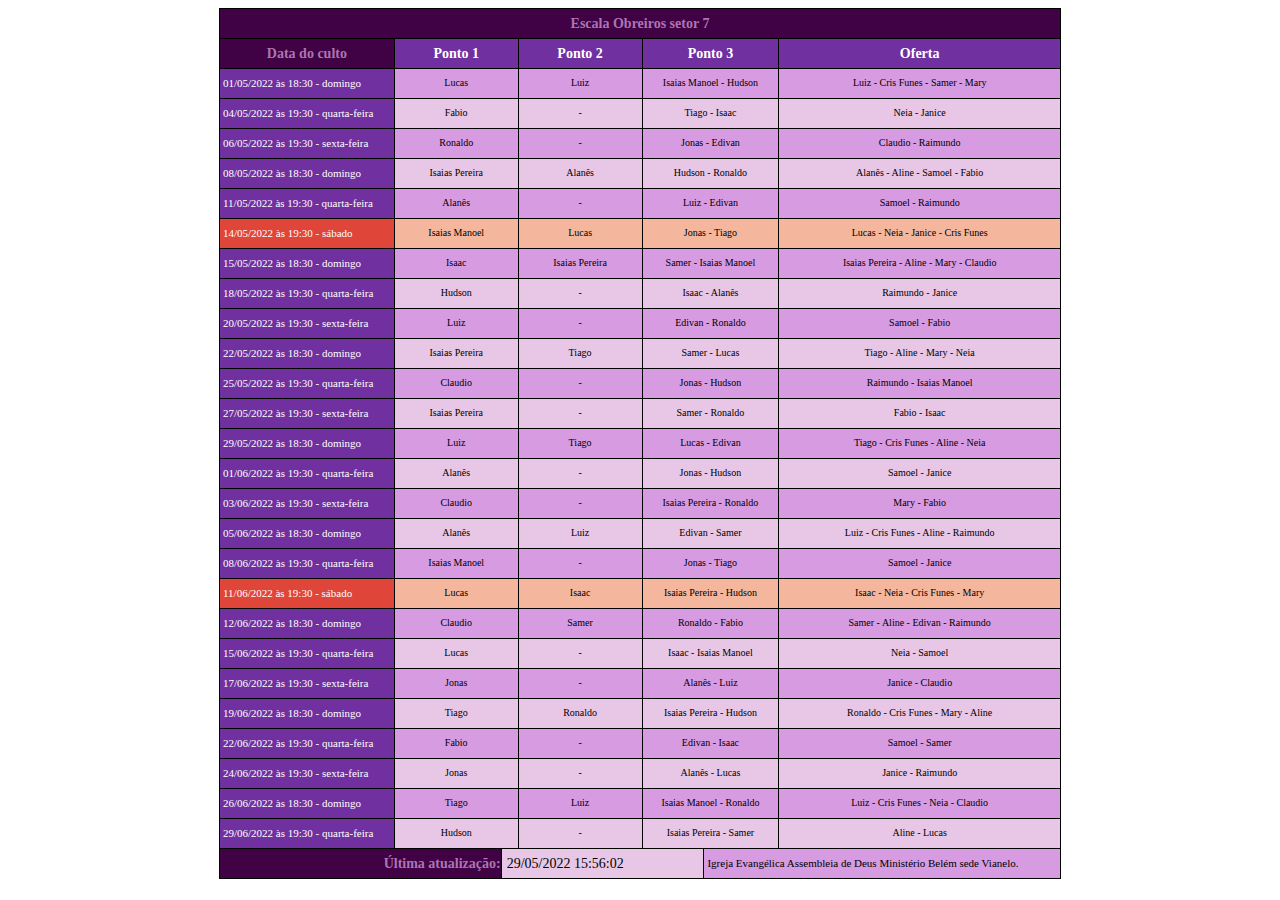
==== EscalaFrame.htm @ 62efd371 "AtualizaÃ§Ã£o escala maio/2022 teste" ====
<!DOCTYPE html PUBLIC "-//W3C//DTD XHTML 1.0 Transitional//EN" "http://www.w3.org/TR/xhtml1/DTD/xhtml1-transitional.dtd">
<html>
<head>
  <title></title>
  <meta http-equiv="Content-Type" content="text/html; charset=UTF-8"/>
  <style type="text/css">
    a {text-decoration: none}
  </style>
</head>
<body text="#000000" link="#000000" alink="#000000" vlink="#000000">
<table width="100%" cellpadding="0" cellspacing="0" border="0">
<tr><td width="50%">&nbsp;</td><td align="center">

<table id="JR_PAGE_ANCHOR_0_1" role="none" class="jrPage" data-jr-height="870" cellpadding="0" cellspacing="0" border="0" style="empty-cells: show; width: 842px; border-collapse: collapse; background-color: white;">
<style type="text/css">
  #JR_PAGE_ANCHOR_0_1 th {font-weight: normal;}
  #JR_PAGE_ANCHOR_0_1 ul {list-style-type: disc; padding-inline-start: 40px; margin: 0px;}
  #JR_PAGE_ANCHOR_0_1 ol {list-style-type: decimal; padding-inline-start: 40px; margin: 0px;}
</style>
<tr role="none" valign="top" style="height:0">
<td style="width:175px"></td>
<td style="width:107px"></td>
<td style="width:17px"></td>
<td style="width:124px"></td>
<td style="width:62px"></td>
<td style="width:75px"></td>
<td style="width:282px"></td>
</tr>
<tr valign="top" style="height:30px">
<td colspan="7" style="background-color: #400145; border: 1px solid #000000; text-indent: 0px;  vertical-align: middle;text-align: center;">
<span style="font-family: SansSerif; color: #AD75B3; font-size: 14px; line-height: 1.2578125; font-weight: bold;">Escala Obreiros setor 7</span></td>
</tr>
<tr valign="top" style="height:30px">
<td style="background-color: #400145; border: 1px solid #000000; text-indent: 0px;  vertical-align: middle;text-align: center;">
<span style="font-family: SansSerif; color: #AD75B3; font-size: 14px; line-height: 1.2578125; font-weight: bold;">Data do culto</span></td>
<td colspan="2" style="background-color: #7030A0; border: 1px solid #000000; text-indent: 0px;  vertical-align: middle;text-align: center;">
<span style="font-family: SansSerif; color: #FFFFFF; font-size: 14px; line-height: 1.2578125; font-weight: bold;">Ponto 1</span></td>
<td style="background-color: #7030A0; border: 1px solid #000000; text-indent: 0px;  vertical-align: middle;text-align: center;">
<span style="font-family: SansSerif; color: #FFFFFF; font-size: 14px; line-height: 1.2578125; font-weight: bold;">Ponto 2</span></td>
<td colspan="2" style="background-color: #7030A0; border: 1px solid #000000; text-indent: 0px;  vertical-align: middle;text-align: center;">
<span style="font-family: SansSerif; color: #FFFFFF; font-size: 14px; line-height: 1.2578125; font-weight: bold;">Ponto 3</span></td>
<td style="background-color: #7030A0; border: 1px solid #000000; text-indent: 0px;  vertical-align: middle;text-align: center;">
<span style="font-family: SansSerif; color: #FFFFFF; font-size: 14px; line-height: 1.2578125; font-weight: bold;">Oferta</span></td>
</tr>
<tr valign="top" style="height:30px">
<td style="background-color: #7030A0; border: 1px solid #000000; padding-left: 3px; text-indent: 0px;  vertical-align: middle;text-align: left;">
<span style="font-family: SansSerif; color: #FFFFFF; font-size: 11px; line-height: 1.2578125;">01/05/2022 às 18:30 - domingo</span></td>
<td colspan="2" style="background-color: #D79BE1; border: 1px solid #000000; text-indent: 0px;  vertical-align: middle;text-align: center;">
<span style="font-family: SansSerif; color: #000000; font-size: 10px; line-height: 1.2578125;">Lucas</span></td>
<td style="background-color: #D79BE1; border: 1px solid #000000; text-indent: 0px;  vertical-align: middle;text-align: center;">
<span style="font-family: SansSerif; color: #000000; font-size: 10px; line-height: 1.2578125;">Luiz</span></td>
<td colspan="2" style="background-color: #D79BE1; border: 1px solid #000000; text-indent: 0px;  vertical-align: middle;text-align: center;">
<span style="font-family: SansSerif; color: #000000; font-size: 10px; line-height: 1.2578125;">Isaias Manoel - Hudson</span></td>
<td style="background-color: #D79BE1; border: 1px solid #000000; text-indent: 0px;  vertical-align: middle;text-align: center;">
<span style="font-family: SansSerif; color: #000000; font-size: 10px; line-height: 1.2578125;">Luiz - Cris Funes - Samer - Mary</span></td>
</tr>
<tr valign="top" style="height:30px">
<td style="background-color: #7030A0; border: 1px solid #000000; padding-left: 3px; text-indent: 0px;  vertical-align: middle;text-align: left;">
<span style="font-family: SansSerif; color: #FFFFFF; font-size: 11px; line-height: 1.2578125;">04/05/2022 às 19:30 - quarta-feira</span></td>
<td colspan="2" style="background-color: #E7C7E5; border: 1px solid #000000; text-indent: 0px;  vertical-align: middle;text-align: center;">
<span style="font-family: SansSerif; color: #000000; font-size: 10px; line-height: 1.2578125;">Fabio</span></td>
<td style="background-color: #E7C7E5; border: 1px solid #000000; text-indent: 0px;  vertical-align: middle;text-align: center;">
<span style="font-family: SansSerif; color: #000000; font-size: 10px; line-height: 1.2578125;">-</span></td>
<td colspan="2" style="background-color: #E7C7E5; border: 1px solid #000000; text-indent: 0px;  vertical-align: middle;text-align: center;">
<span style="font-family: SansSerif; color: #000000; font-size: 10px; line-height: 1.2578125;">Tiago - Isaac</span></td>
<td style="background-color: #E7C7E5; border: 1px solid #000000; text-indent: 0px;  vertical-align: middle;text-align: center;">
<span style="font-family: SansSerif; color: #000000; font-size: 10px; line-height: 1.2578125;">Neia - Janice</span></td>
</tr>
<tr valign="top" style="height:30px">
<td style="background-color: #7030A0; border: 1px solid #000000; padding-left: 3px; text-indent: 0px;  vertical-align: middle;text-align: left;">
<span style="font-family: SansSerif; color: #FFFFFF; font-size: 11px; line-height: 1.2578125;">06/05/2022 às 19:30 - sexta-feira</span></td>
<td colspan="2" style="background-color: #D79BE1; border: 1px solid #000000; text-indent: 0px;  vertical-align: middle;text-align: center;">
<span style="font-family: SansSerif; color: #000000; font-size: 10px; line-height: 1.2578125;">Ronaldo</span></td>
<td style="background-color: #D79BE1; border: 1px solid #000000; text-indent: 0px;  vertical-align: middle;text-align: center;">
<span style="font-family: SansSerif; color: #000000; font-size: 10px; line-height: 1.2578125;">-</span></td>
<td colspan="2" style="background-color: #D79BE1; border: 1px solid #000000; text-indent: 0px;  vertical-align: middle;text-align: center;">
<span style="font-family: SansSerif; color: #000000; font-size: 10px; line-height: 1.2578125;">Jonas - Edivan</span></td>
<td style="background-color: #D79BE1; border: 1px solid #000000; text-indent: 0px;  vertical-align: middle;text-align: center;">
<span style="font-family: SansSerif; color: #000000; font-size: 10px; line-height: 1.2578125;">Claudio - Raimundo</span></td>
</tr>
<tr valign="top" style="height:30px">
<td style="background-color: #7030A0; border: 1px solid #000000; padding-left: 3px; text-indent: 0px;  vertical-align: middle;text-align: left;">
<span style="font-family: SansSerif; color: #FFFFFF; font-size: 11px; line-height: 1.2578125;">08/05/2022 às 18:30 - domingo</span></td>
<td colspan="2" style="background-color: #E7C7E5; border: 1px solid #000000; text-indent: 0px;  vertical-align: middle;text-align: center;">
<span style="font-family: SansSerif; color: #000000; font-size: 10px; line-height: 1.2578125;">Isaias Pereira</span></td>
<td style="background-color: #E7C7E5; border: 1px solid #000000; text-indent: 0px;  vertical-align: middle;text-align: center;">
<span style="font-family: SansSerif; color: #000000; font-size: 10px; line-height: 1.2578125;">Alanês</span></td>
<td colspan="2" style="background-color: #E7C7E5; border: 1px solid #000000; text-indent: 0px;  vertical-align: middle;text-align: center;">
<span style="font-family: SansSerif; color: #000000; font-size: 10px; line-height: 1.2578125;">Hudson - Ronaldo</span></td>
<td style="background-color: #E7C7E5; border: 1px solid #000000; text-indent: 0px;  vertical-align: middle;text-align: center;">
<span style="font-family: SansSerif; color: #000000; font-size: 10px; line-height: 1.2578125;">Alanês - Aline - Samoel - Fabio</span></td>
</tr>
<tr valign="top" style="height:30px">
<td style="background-color: #7030A0; border: 1px solid #000000; padding-left: 3px; text-indent: 0px;  vertical-align: middle;text-align: left;">
<span style="font-family: SansSerif; color: #FFFFFF; font-size: 11px; line-height: 1.2578125;">11/05/2022 às 19:30 - quarta-feira</span></td>
<td colspan="2" style="background-color: #D79BE1; border: 1px solid #000000; text-indent: 0px;  vertical-align: middle;text-align: center;">
<span style="font-family: SansSerif; color: #000000; font-size: 10px; line-height: 1.2578125;">Alanês</span></td>
<td style="background-color: #D79BE1; border: 1px solid #000000; text-indent: 0px;  vertical-align: middle;text-align: center;">
<span style="font-family: SansSerif; color: #000000; font-size: 10px; line-height: 1.2578125;">-</span></td>
<td colspan="2" style="background-color: #D79BE1; border: 1px solid #000000; text-indent: 0px;  vertical-align: middle;text-align: center;">
<span style="font-family: SansSerif; color: #000000; font-size: 10px; line-height: 1.2578125;">Luiz - Edivan</span></td>
<td style="background-color: #D79BE1; border: 1px solid #000000; text-indent: 0px;  vertical-align: middle;text-align: center;">
<span style="font-family: SansSerif; color: #000000; font-size: 10px; line-height: 1.2578125;">Samoel - Raimundo</span></td>
</tr>
<tr valign="top" style="height:30px">
<td style="background-color: #DF4539; border: 1px solid #000000; padding-left: 3px; text-indent: 0px;  vertical-align: middle;text-align: left;">
<span style="font-family: SansSerif; color: #FFFFFF; font-size: 11px; line-height: 1.2578125;">14/05/2022 às 19:30 - sábado</span></td>
<td colspan="2" style="background-color: #F4B79E; border: 1px solid #000000; text-indent: 0px;  vertical-align: middle;text-align: center;">
<span style="font-family: SansSerif; color: #000000; font-size: 10px; line-height: 1.2578125;">Isaias Manoel</span></td>
<td style="background-color: #F4B79E; border: 1px solid #000000; text-indent: 0px;  vertical-align: middle;text-align: center;">
<span style="font-family: SansSerif; color: #000000; font-size: 10px; line-height: 1.2578125;">Lucas</span></td>
<td colspan="2" style="background-color: #F4B79E; border: 1px solid #000000; text-indent: 0px;  vertical-align: middle;text-align: center;">
<span style="font-family: SansSerif; color: #000000; font-size: 10px; line-height: 1.2578125;">Jonas - Tiago</span></td>
<td style="background-color: #F4B79E; border: 1px solid #000000; text-indent: 0px;  vertical-align: middle;text-align: center;">
<span style="font-family: SansSerif; color: #000000; font-size: 10px; line-height: 1.2578125;">Lucas - Neia - Janice - Cris Funes</span></td>
</tr>
<tr valign="top" style="height:30px">
<td style="background-color: #7030A0; border: 1px solid #000000; padding-left: 3px; text-indent: 0px;  vertical-align: middle;text-align: left;">
<span style="font-family: SansSerif; color: #FFFFFF; font-size: 11px; line-height: 1.2578125;">15/05/2022 às 18:30 - domingo</span></td>
<td colspan="2" style="background-color: #D79BE1; border: 1px solid #000000; text-indent: 0px;  vertical-align: middle;text-align: center;">
<span style="font-family: SansSerif; color: #000000; font-size: 10px; line-height: 1.2578125;">Isaac</span></td>
<td style="background-color: #D79BE1; border: 1px solid #000000; text-indent: 0px;  vertical-align: middle;text-align: center;">
<span style="font-family: SansSerif; color: #000000; font-size: 10px; line-height: 1.2578125;">Isaias Pereira</span></td>
<td colspan="2" style="background-color: #D79BE1; border: 1px solid #000000; text-indent: 0px;  vertical-align: middle;text-align: center;">
<span style="font-family: SansSerif; color: #000000; font-size: 10px; line-height: 1.2578125;">Samer - Isaias Manoel</span></td>
<td style="background-color: #D79BE1; border: 1px solid #000000; text-indent: 0px;  vertical-align: middle;text-align: center;">
<span style="font-family: SansSerif; color: #000000; font-size: 10px; line-height: 1.2578125;">Isaias Pereira - Aline - Mary - Claudio</span></td>
</tr>
<tr valign="top" style="height:30px">
<td style="background-color: #7030A0; border: 1px solid #000000; padding-left: 3px; text-indent: 0px;  vertical-align: middle;text-align: left;">
<span style="font-family: SansSerif; color: #FFFFFF; font-size: 11px; line-height: 1.2578125;">18/05/2022 às 19:30 - quarta-feira</span></td>
<td colspan="2" style="background-color: #E7C7E5; border: 1px solid #000000; text-indent: 0px;  vertical-align: middle;text-align: center;">
<span style="font-family: SansSerif; color: #000000; font-size: 10px; line-height: 1.2578125;">Hudson</span></td>
<td style="background-color: #E7C7E5; border: 1px solid #000000; text-indent: 0px;  vertical-align: middle;text-align: center;">
<span style="font-family: SansSerif; color: #000000; font-size: 10px; line-height: 1.2578125;">-</span></td>
<td colspan="2" style="background-color: #E7C7E5; border: 1px solid #000000; text-indent: 0px;  vertical-align: middle;text-align: center;">
<span style="font-family: SansSerif; color: #000000; font-size: 10px; line-height: 1.2578125;">Isaac - Alanês</span></td>
<td style="background-color: #E7C7E5; border: 1px solid #000000; text-indent: 0px;  vertical-align: middle;text-align: center;">
<span style="font-family: SansSerif; color: #000000; font-size: 10px; line-height: 1.2578125;">Raimundo - Janice</span></td>
</tr>
<tr valign="top" style="height:30px">
<td style="background-color: #7030A0; border: 1px solid #000000; padding-left: 3px; text-indent: 0px;  vertical-align: middle;text-align: left;">
<span style="font-family: SansSerif; color: #FFFFFF; font-size: 11px; line-height: 1.2578125;">20/05/2022 às 19:30 - sexta-feira</span></td>
<td colspan="2" style="background-color: #D79BE1; border: 1px solid #000000; text-indent: 0px;  vertical-align: middle;text-align: center;">
<span style="font-family: SansSerif; color: #000000; font-size: 10px; line-height: 1.2578125;">Luiz</span></td>
<td style="background-color: #D79BE1; border: 1px solid #000000; text-indent: 0px;  vertical-align: middle;text-align: center;">
<span style="font-family: SansSerif; color: #000000; font-size: 10px; line-height: 1.2578125;">-</span></td>
<td colspan="2" style="background-color: #D79BE1; border: 1px solid #000000; text-indent: 0px;  vertical-align: middle;text-align: center;">
<span style="font-family: SansSerif; color: #000000; font-size: 10px; line-height: 1.2578125;">Edivan - Ronaldo</span></td>
<td style="background-color: #D79BE1; border: 1px solid #000000; text-indent: 0px;  vertical-align: middle;text-align: center;">
<span style="font-family: SansSerif; color: #000000; font-size: 10px; line-height: 1.2578125;">Samoel - Fabio</span></td>
</tr>
<tr valign="top" style="height:30px">
<td style="background-color: #7030A0; border: 1px solid #000000; padding-left: 3px; text-indent: 0px;  vertical-align: middle;text-align: left;">
<span style="font-family: SansSerif; color: #FFFFFF; font-size: 11px; line-height: 1.2578125;">22/05/2022 às 18:30 - domingo</span></td>
<td colspan="2" style="background-color: #E7C7E5; border: 1px solid #000000; text-indent: 0px;  vertical-align: middle;text-align: center;">
<span style="font-family: SansSerif; color: #000000; font-size: 10px; line-height: 1.2578125;">Isaias Pereira</span></td>
<td style="background-color: #E7C7E5; border: 1px solid #000000; text-indent: 0px;  vertical-align: middle;text-align: center;">
<span style="font-family: SansSerif; color: #000000; font-size: 10px; line-height: 1.2578125;">Tiago</span></td>
<td colspan="2" style="background-color: #E7C7E5; border: 1px solid #000000; text-indent: 0px;  vertical-align: middle;text-align: center;">
<span style="font-family: SansSerif; color: #000000; font-size: 10px; line-height: 1.2578125;">Samer - Lucas</span></td>
<td style="background-color: #E7C7E5; border: 1px solid #000000; text-indent: 0px;  vertical-align: middle;text-align: center;">
<span style="font-family: SansSerif; color: #000000; font-size: 10px; line-height: 1.2578125;">Tiago - Aline - Mary - Neia</span></td>
</tr>
<tr valign="top" style="height:30px">
<td style="background-color: #7030A0; border: 1px solid #000000; padding-left: 3px; text-indent: 0px;  vertical-align: middle;text-align: left;">
<span style="font-family: SansSerif; color: #FFFFFF; font-size: 11px; line-height: 1.2578125;">25/05/2022 às 19:30 - quarta-feira</span></td>
<td colspan="2" style="background-color: #D79BE1; border: 1px solid #000000; text-indent: 0px;  vertical-align: middle;text-align: center;">
<span style="font-family: SansSerif; color: #000000; font-size: 10px; line-height: 1.2578125;">Claudio</span></td>
<td style="background-color: #D79BE1; border: 1px solid #000000; text-indent: 0px;  vertical-align: middle;text-align: center;">
<span style="font-family: SansSerif; color: #000000; font-size: 10px; line-height: 1.2578125;">-</span></td>
<td colspan="2" style="background-color: #D79BE1; border: 1px solid #000000; text-indent: 0px;  vertical-align: middle;text-align: center;">
<span style="font-family: SansSerif; color: #000000; font-size: 10px; line-height: 1.2578125;">Jonas - Hudson</span></td>
<td style="background-color: #D79BE1; border: 1px solid #000000; text-indent: 0px;  vertical-align: middle;text-align: center;">
<span style="font-family: SansSerif; color: #000000; font-size: 10px; line-height: 1.2578125;">Raimundo - Isaias Manoel</span></td>
</tr>
<tr valign="top" style="height:30px">
<td style="background-color: #7030A0; border: 1px solid #000000; padding-left: 3px; text-indent: 0px;  vertical-align: middle;text-align: left;">
<span style="font-family: SansSerif; color: #FFFFFF; font-size: 11px; line-height: 1.2578125;">27/05/2022 às 19:30 - sexta-feira</span></td>
<td colspan="2" style="background-color: #E7C7E5; border: 1px solid #000000; text-indent: 0px;  vertical-align: middle;text-align: center;">
<span style="font-family: SansSerif; color: #000000; font-size: 10px; line-height: 1.2578125;">Isaias Pereira</span></td>
<td style="background-color: #E7C7E5; border: 1px solid #000000; text-indent: 0px;  vertical-align: middle;text-align: center;">
<span style="font-family: SansSerif; color: #000000; font-size: 10px; line-height: 1.2578125;">-</span></td>
<td colspan="2" style="background-color: #E7C7E5; border: 1px solid #000000; text-indent: 0px;  vertical-align: middle;text-align: center;">
<span style="font-family: SansSerif; color: #000000; font-size: 10px; line-height: 1.2578125;">Samer - Ronaldo</span></td>
<td style="background-color: #E7C7E5; border: 1px solid #000000; text-indent: 0px;  vertical-align: middle;text-align: center;">
<span style="font-family: SansSerif; color: #000000; font-size: 10px; line-height: 1.2578125;">Fabio - Isaac</span></td>
</tr>
<tr valign="top" style="height:30px">
<td style="background-color: #7030A0; border: 1px solid #000000; padding-left: 3px; text-indent: 0px;  vertical-align: middle;text-align: left;">
<span style="font-family: SansSerif; color: #FFFFFF; font-size: 11px; line-height: 1.2578125;">29/05/2022 às 18:30 - domingo</span></td>
<td colspan="2" style="background-color: #D79BE1; border: 1px solid #000000; text-indent: 0px;  vertical-align: middle;text-align: center;">
<span style="font-family: SansSerif; color: #000000; font-size: 10px; line-height: 1.2578125;">Luiz</span></td>
<td style="background-color: #D79BE1; border: 1px solid #000000; text-indent: 0px;  vertical-align: middle;text-align: center;">
<span style="font-family: SansSerif; color: #000000; font-size: 10px; line-height: 1.2578125;">Tiago</span></td>
<td colspan="2" style="background-color: #D79BE1; border: 1px solid #000000; text-indent: 0px;  vertical-align: middle;text-align: center;">
<span style="font-family: SansSerif; color: #000000; font-size: 10px; line-height: 1.2578125;">Lucas - Edivan</span></td>
<td style="background-color: #D79BE1; border: 1px solid #000000; text-indent: 0px;  vertical-align: middle;text-align: center;">
<span style="font-family: SansSerif; color: #000000; font-size: 10px; line-height: 1.2578125;">Tiago - Cris Funes - Aline - Neia</span></td>
</tr>
<tr valign="top" style="height:30px">
<td style="background-color: #7030A0; border: 1px solid #000000; padding-left: 3px; text-indent: 0px;  vertical-align: middle;text-align: left;">
<span style="font-family: SansSerif; color: #FFFFFF; font-size: 11px; line-height: 1.2578125;">01/06/2022 às 19:30 - quarta-feira</span></td>
<td colspan="2" style="background-color: #E7C7E5; border: 1px solid #000000; text-indent: 0px;  vertical-align: middle;text-align: center;">
<span style="font-family: SansSerif; color: #000000; font-size: 10px; line-height: 1.2578125;">Alanês</span></td>
<td style="background-color: #E7C7E5; border: 1px solid #000000; text-indent: 0px;  vertical-align: middle;text-align: center;">
<span style="font-family: SansSerif; color: #000000; font-size: 10px; line-height: 1.2578125;">-</span></td>
<td colspan="2" style="background-color: #E7C7E5; border: 1px solid #000000; text-indent: 0px;  vertical-align: middle;text-align: center;">
<span style="font-family: SansSerif; color: #000000; font-size: 10px; line-height: 1.2578125;">Jonas - Hudson</span></td>
<td style="background-color: #E7C7E5; border: 1px solid #000000; text-indent: 0px;  vertical-align: middle;text-align: center;">
<span style="font-family: SansSerif; color: #000000; font-size: 10px; line-height: 1.2578125;">Samoel - Janice</span></td>
</tr>
<tr valign="top" style="height:30px">
<td style="background-color: #7030A0; border: 1px solid #000000; padding-left: 3px; text-indent: 0px;  vertical-align: middle;text-align: left;">
<span style="font-family: SansSerif; color: #FFFFFF; font-size: 11px; line-height: 1.2578125;">03/06/2022 às 19:30 - sexta-feira</span></td>
<td colspan="2" style="background-color: #D79BE1; border: 1px solid #000000; text-indent: 0px;  vertical-align: middle;text-align: center;">
<span style="font-family: SansSerif; color: #000000; font-size: 10px; line-height: 1.2578125;">Claudio</span></td>
<td style="background-color: #D79BE1; border: 1px solid #000000; text-indent: 0px;  vertical-align: middle;text-align: center;">
<span style="font-family: SansSerif; color: #000000; font-size: 10px; line-height: 1.2578125;">-</span></td>
<td colspan="2" style="background-color: #D79BE1; border: 1px solid #000000; text-indent: 0px;  vertical-align: middle;text-align: center;">
<span style="font-family: SansSerif; color: #000000; font-size: 10px; line-height: 1.2578125;">Isaias Pereira - Ronaldo</span></td>
<td style="background-color: #D79BE1; border: 1px solid #000000; text-indent: 0px;  vertical-align: middle;text-align: center;">
<span style="font-family: SansSerif; color: #000000; font-size: 10px; line-height: 1.2578125;">Mary - Fabio</span></td>
</tr>
<tr valign="top" style="height:30px">
<td style="background-color: #7030A0; border: 1px solid #000000; padding-left: 3px; text-indent: 0px;  vertical-align: middle;text-align: left;">
<span style="font-family: SansSerif; color: #FFFFFF; font-size: 11px; line-height: 1.2578125;">05/06/2022 às 18:30 - domingo</span></td>
<td colspan="2" style="background-color: #E7C7E5; border: 1px solid #000000; text-indent: 0px;  vertical-align: middle;text-align: center;">
<span style="font-family: SansSerif; color: #000000; font-size: 10px; line-height: 1.2578125;">Alanês</span></td>
<td style="background-color: #E7C7E5; border: 1px solid #000000; text-indent: 0px;  vertical-align: middle;text-align: center;">
<span style="font-family: SansSerif; color: #000000; font-size: 10px; line-height: 1.2578125;">Luiz</span></td>
<td colspan="2" style="background-color: #E7C7E5; border: 1px solid #000000; text-indent: 0px;  vertical-align: middle;text-align: center;">
<span style="font-family: SansSerif; color: #000000; font-size: 10px; line-height: 1.2578125;">Edivan - Samer</span></td>
<td style="background-color: #E7C7E5; border: 1px solid #000000; text-indent: 0px;  vertical-align: middle;text-align: center;">
<span style="font-family: SansSerif; color: #000000; font-size: 10px; line-height: 1.2578125;">Luiz - Cris Funes - Aline - Raimundo</span></td>
</tr>
<tr valign="top" style="height:30px">
<td style="background-color: #7030A0; border: 1px solid #000000; padding-left: 3px; text-indent: 0px;  vertical-align: middle;text-align: left;">
<span style="font-family: SansSerif; color: #FFFFFF; font-size: 11px; line-height: 1.2578125;">08/06/2022 às 19:30 - quarta-feira</span></td>
<td colspan="2" style="background-color: #D79BE1; border: 1px solid #000000; text-indent: 0px;  vertical-align: middle;text-align: center;">
<span style="font-family: SansSerif; color: #000000; font-size: 10px; line-height: 1.2578125;">Isaias Manoel</span></td>
<td style="background-color: #D79BE1; border: 1px solid #000000; text-indent: 0px;  vertical-align: middle;text-align: center;">
<span style="font-family: SansSerif; color: #000000; font-size: 10px; line-height: 1.2578125;">-</span></td>
<td colspan="2" style="background-color: #D79BE1; border: 1px solid #000000; text-indent: 0px;  vertical-align: middle;text-align: center;">
<span style="font-family: SansSerif; color: #000000; font-size: 10px; line-height: 1.2578125;">Jonas - Tiago</span></td>
<td style="background-color: #D79BE1; border: 1px solid #000000; text-indent: 0px;  vertical-align: middle;text-align: center;">
<span style="font-family: SansSerif; color: #000000; font-size: 10px; line-height: 1.2578125;">Samoel - Janice</span></td>
</tr>
<tr valign="top" style="height:30px">
<td style="background-color: #DF4539; border: 1px solid #000000; padding-left: 3px; text-indent: 0px;  vertical-align: middle;text-align: left;">
<span style="font-family: SansSerif; color: #FFFFFF; font-size: 11px; line-height: 1.2578125;">11/06/2022 às 19:30 - sábado</span></td>
<td colspan="2" style="background-color: #F4B79E; border: 1px solid #000000; text-indent: 0px;  vertical-align: middle;text-align: center;">
<span style="font-family: SansSerif; color: #000000; font-size: 10px; line-height: 1.2578125;">Lucas</span></td>
<td style="background-color: #F4B79E; border: 1px solid #000000; text-indent: 0px;  vertical-align: middle;text-align: center;">
<span style="font-family: SansSerif; color: #000000; font-size: 10px; line-height: 1.2578125;">Isaac</span></td>
<td colspan="2" style="background-color: #F4B79E; border: 1px solid #000000; text-indent: 0px;  vertical-align: middle;text-align: center;">
<span style="font-family: SansSerif; color: #000000; font-size: 10px; line-height: 1.2578125;">Isaias Pereira - Hudson</span></td>
<td style="background-color: #F4B79E; border: 1px solid #000000; text-indent: 0px;  vertical-align: middle;text-align: center;">
<span style="font-family: SansSerif; color: #000000; font-size: 10px; line-height: 1.2578125;">Isaac - Neia - Cris Funes - Mary</span></td>
</tr>
<tr valign="top" style="height:30px">
<td style="background-color: #7030A0; border: 1px solid #000000; padding-left: 3px; text-indent: 0px;  vertical-align: middle;text-align: left;">
<span style="font-family: SansSerif; color: #FFFFFF; font-size: 11px; line-height: 1.2578125;">12/06/2022 às 18:30 - domingo</span></td>
<td colspan="2" style="background-color: #D79BE1; border: 1px solid #000000; text-indent: 0px;  vertical-align: middle;text-align: center;">
<span style="font-family: SansSerif; color: #000000; font-size: 10px; line-height: 1.2578125;">Claudio</span></td>
<td style="background-color: #D79BE1; border: 1px solid #000000; text-indent: 0px;  vertical-align: middle;text-align: center;">
<span style="font-family: SansSerif; color: #000000; font-size: 10px; line-height: 1.2578125;">Samer</span></td>
<td colspan="2" style="background-color: #D79BE1; border: 1px solid #000000; text-indent: 0px;  vertical-align: middle;text-align: center;">
<span style="font-family: SansSerif; color: #000000; font-size: 10px; line-height: 1.2578125;">Ronaldo - Fabio</span></td>
<td style="background-color: #D79BE1; border: 1px solid #000000; text-indent: 0px;  vertical-align: middle;text-align: center;">
<span style="font-family: SansSerif; color: #000000; font-size: 10px; line-height: 1.2578125;">Samer - Aline - Edivan - Raimundo</span></td>
</tr>
<tr valign="top" style="height:30px">
<td style="background-color: #7030A0; border: 1px solid #000000; padding-left: 3px; text-indent: 0px;  vertical-align: middle;text-align: left;">
<span style="font-family: SansSerif; color: #FFFFFF; font-size: 11px; line-height: 1.2578125;">15/06/2022 às 19:30 - quarta-feira</span></td>
<td colspan="2" style="background-color: #E7C7E5; border: 1px solid #000000; text-indent: 0px;  vertical-align: middle;text-align: center;">
<span style="font-family: SansSerif; color: #000000; font-size: 10px; line-height: 1.2578125;">Lucas</span></td>
<td style="background-color: #E7C7E5; border: 1px solid #000000; text-indent: 0px;  vertical-align: middle;text-align: center;">
<span style="font-family: SansSerif; color: #000000; font-size: 10px; line-height: 1.2578125;">-</span></td>
<td colspan="2" style="background-color: #E7C7E5; border: 1px solid #000000; text-indent: 0px;  vertical-align: middle;text-align: center;">
<span style="font-family: SansSerif; color: #000000; font-size: 10px; line-height: 1.2578125;">Isaac - Isaias Manoel</span></td>
<td style="background-color: #E7C7E5; border: 1px solid #000000; text-indent: 0px;  vertical-align: middle;text-align: center;">
<span style="font-family: SansSerif; color: #000000; font-size: 10px; line-height: 1.2578125;">Neia - Samoel</span></td>
</tr>
<tr valign="top" style="height:30px">
<td style="background-color: #7030A0; border: 1px solid #000000; padding-left: 3px; text-indent: 0px;  vertical-align: middle;text-align: left;">
<span style="font-family: SansSerif; color: #FFFFFF; font-size: 11px; line-height: 1.2578125;">17/06/2022 às 19:30 - sexta-feira</span></td>
<td colspan="2" style="background-color: #D79BE1; border: 1px solid #000000; text-indent: 0px;  vertical-align: middle;text-align: center;">
<span style="font-family: SansSerif; color: #000000; font-size: 10px; line-height: 1.2578125;">Jonas</span></td>
<td style="background-color: #D79BE1; border: 1px solid #000000; text-indent: 0px;  vertical-align: middle;text-align: center;">
<span style="font-family: SansSerif; color: #000000; font-size: 10px; line-height: 1.2578125;">-</span></td>
<td colspan="2" style="background-color: #D79BE1; border: 1px solid #000000; text-indent: 0px;  vertical-align: middle;text-align: center;">
<span style="font-family: SansSerif; color: #000000; font-size: 10px; line-height: 1.2578125;">Alanês - Luiz</span></td>
<td style="background-color: #D79BE1; border: 1px solid #000000; text-indent: 0px;  vertical-align: middle;text-align: center;">
<span style="font-family: SansSerif; color: #000000; font-size: 10px; line-height: 1.2578125;">Janice - Claudio</span></td>
</tr>
<tr valign="top" style="height:30px">
<td style="background-color: #7030A0; border: 1px solid #000000; padding-left: 3px; text-indent: 0px;  vertical-align: middle;text-align: left;">
<span style="font-family: SansSerif; color: #FFFFFF; font-size: 11px; line-height: 1.2578125;">19/06/2022 às 18:30 - domingo</span></td>
<td colspan="2" style="background-color: #E7C7E5; border: 1px solid #000000; text-indent: 0px;  vertical-align: middle;text-align: center;">
<span style="font-family: SansSerif; color: #000000; font-size: 10px; line-height: 1.2578125;">Tiago</span></td>
<td style="background-color: #E7C7E5; border: 1px solid #000000; text-indent: 0px;  vertical-align: middle;text-align: center;">
<span style="font-family: SansSerif; color: #000000; font-size: 10px; line-height: 1.2578125;">Ronaldo</span></td>
<td colspan="2" style="background-color: #E7C7E5; border: 1px solid #000000; text-indent: 0px;  vertical-align: middle;text-align: center;">
<span style="font-family: SansSerif; color: #000000; font-size: 10px; line-height: 1.2578125;">Isaias Pereira - Hudson</span></td>
<td style="background-color: #E7C7E5; border: 1px solid #000000; text-indent: 0px;  vertical-align: middle;text-align: center;">
<span style="font-family: SansSerif; color: #000000; font-size: 10px; line-height: 1.2578125;">Ronaldo - Cris Funes - Mary - Aline</span></td>
</tr>
<tr valign="top" style="height:30px">
<td style="background-color: #7030A0; border: 1px solid #000000; padding-left: 3px; text-indent: 0px;  vertical-align: middle;text-align: left;">
<span style="font-family: SansSerif; color: #FFFFFF; font-size: 11px; line-height: 1.2578125;">22/06/2022 às 19:30 - quarta-feira</span></td>
<td colspan="2" style="background-color: #D79BE1; border: 1px solid #000000; text-indent: 0px;  vertical-align: middle;text-align: center;">
<span style="font-family: SansSerif; color: #000000; font-size: 10px; line-height: 1.2578125;">Fabio</span></td>
<td style="background-color: #D79BE1; border: 1px solid #000000; text-indent: 0px;  vertical-align: middle;text-align: center;">
<span style="font-family: SansSerif; color: #000000; font-size: 10px; line-height: 1.2578125;">-</span></td>
<td colspan="2" style="background-color: #D79BE1; border: 1px solid #000000; text-indent: 0px;  vertical-align: middle;text-align: center;">
<span style="font-family: SansSerif; color: #000000; font-size: 10px; line-height: 1.2578125;">Edivan - Isaac</span></td>
<td style="background-color: #D79BE1; border: 1px solid #000000; text-indent: 0px;  vertical-align: middle;text-align: center;">
<span style="font-family: SansSerif; color: #000000; font-size: 10px; line-height: 1.2578125;">Samoel - Samer</span></td>
</tr>
<tr valign="top" style="height:30px">
<td style="background-color: #7030A0; border: 1px solid #000000; padding-left: 3px; text-indent: 0px;  vertical-align: middle;text-align: left;">
<span style="font-family: SansSerif; color: #FFFFFF; font-size: 11px; line-height: 1.2578125;">24/06/2022 às 19:30 - sexta-feira</span></td>
<td colspan="2" style="background-color: #E7C7E5; border: 1px solid #000000; text-indent: 0px;  vertical-align: middle;text-align: center;">
<span style="font-family: SansSerif; color: #000000; font-size: 10px; line-height: 1.2578125;">Jonas</span></td>
<td style="background-color: #E7C7E5; border: 1px solid #000000; text-indent: 0px;  vertical-align: middle;text-align: center;">
<span style="font-family: SansSerif; color: #000000; font-size: 10px; line-height: 1.2578125;">-</span></td>
<td colspan="2" style="background-color: #E7C7E5; border: 1px solid #000000; text-indent: 0px;  vertical-align: middle;text-align: center;">
<span style="font-family: SansSerif; color: #000000; font-size: 10px; line-height: 1.2578125;">Alanês - Lucas</span></td>
<td style="background-color: #E7C7E5; border: 1px solid #000000; text-indent: 0px;  vertical-align: middle;text-align: center;">
<span style="font-family: SansSerif; color: #000000; font-size: 10px; line-height: 1.2578125;">Janice - Raimundo</span></td>
</tr>
<tr valign="top" style="height:30px">
<td style="background-color: #7030A0; border: 1px solid #000000; padding-left: 3px; text-indent: 0px;  vertical-align: middle;text-align: left;">
<span style="font-family: SansSerif; color: #FFFFFF; font-size: 11px; line-height: 1.2578125;">26/06/2022 às 18:30 - domingo</span></td>
<td colspan="2" style="background-color: #D79BE1; border: 1px solid #000000; text-indent: 0px;  vertical-align: middle;text-align: center;">
<span style="font-family: SansSerif; color: #000000; font-size: 10px; line-height: 1.2578125;">Tiago</span></td>
<td style="background-color: #D79BE1; border: 1px solid #000000; text-indent: 0px;  vertical-align: middle;text-align: center;">
<span style="font-family: SansSerif; color: #000000; font-size: 10px; line-height: 1.2578125;">Luiz</span></td>
<td colspan="2" style="background-color: #D79BE1; border: 1px solid #000000; text-indent: 0px;  vertical-align: middle;text-align: center;">
<span style="font-family: SansSerif; color: #000000; font-size: 10px; line-height: 1.2578125;">Isaias Manoel - Ronaldo</span></td>
<td style="background-color: #D79BE1; border: 1px solid #000000; text-indent: 0px;  vertical-align: middle;text-align: center;">
<span style="font-family: SansSerif; color: #000000; font-size: 10px; line-height: 1.2578125;">Luiz - Cris Funes - Neia - Claudio</span></td>
</tr>
<tr valign="top" style="height:30px">
<td style="background-color: #7030A0; border: 1px solid #000000; padding-left: 3px; text-indent: 0px;  vertical-align: middle;text-align: left;">
<span style="font-family: SansSerif; color: #FFFFFF; font-size: 11px; line-height: 1.2578125;">29/06/2022 às 19:30 - quarta-feira</span></td>
<td colspan="2" style="background-color: #E7C7E5; border: 1px solid #000000; text-indent: 0px;  vertical-align: middle;text-align: center;">
<span style="font-family: SansSerif; color: #000000; font-size: 10px; line-height: 1.2578125;">Hudson</span></td>
<td style="background-color: #E7C7E5; border: 1px solid #000000; text-indent: 0px;  vertical-align: middle;text-align: center;">
<span style="font-family: SansSerif; color: #000000; font-size: 10px; line-height: 1.2578125;">-</span></td>
<td colspan="2" style="background-color: #E7C7E5; border: 1px solid #000000; text-indent: 0px;  vertical-align: middle;text-align: center;">
<span style="font-family: SansSerif; color: #000000; font-size: 10px; line-height: 1.2578125;">Isaias Pereira - Samer</span></td>
<td style="background-color: #E7C7E5; border: 1px solid #000000; text-indent: 0px;  vertical-align: middle;text-align: center;">
<span style="font-family: SansSerif; color: #000000; font-size: 10px; line-height: 1.2578125;">Aline - Lucas</span></td>
</tr>
<tr valign="top" style="height:30px">
<td colspan="2" style="background-color: #400145; border: 1px solid #000000; text-indent: 0px;  vertical-align: middle;text-align: right;">
<span style="font-family: SansSerif; color: #AD75B3; font-size: 14px; line-height: 1.2578125; font-weight: bold;">Última atualização:</span></td>
<td colspan="3" style="background-color: #E7C7E5; border: 1px solid #000000; padding-left: 5px; text-indent: 0px;  vertical-align: middle;text-align: left;">
<span style="font-family: SansSerif; color: #000000; font-size: 14px; line-height: 1.2578125;">29/05/2022 15:56:02</span></td>
<td colspan="2" style="background-color: #D79BE1; border: 1px solid #000000; padding-left: 3px; text-indent: 0px;  vertical-align: middle;text-align: left;">
<span style="font-family: SansSerif; color: #000000; font-size: 11px; line-height: 1.2578125;">Igreja Evangélica Assembleia de Deus Ministério Belém sede Vianelo.</span></td>
</tr>
</table>

</td><td width="50%">&nbsp;</td></tr>
</table>
</body>
</html>
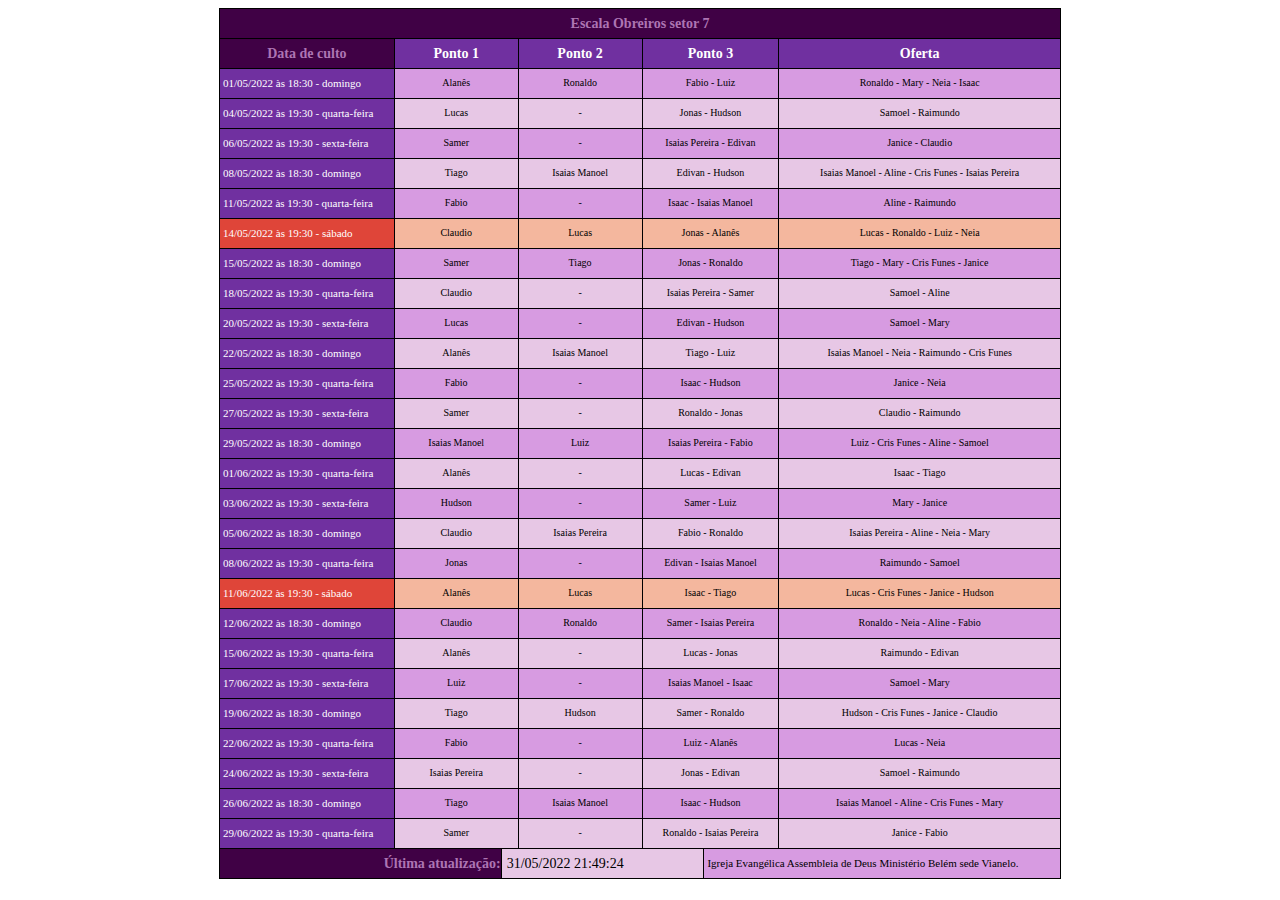
==== commit dfe116d6: "AtualizaÃ§Ã£o escala maio/2022 teste" ====
--- a/EscalaFrame.htm
+++ b/EscalaFrame.htm
@@ -32,7 +32,7 @@
 </tr>
 <tr valign="top" style="height:30px">
 <td style="background-color: #400145; border: 1px solid #000000; text-indent: 0px;  vertical-align: middle;text-align: center;">
-<span style="font-family: SansSerif; color: #AD75B3; font-size: 14px; line-height: 1.2578125; font-weight: bold;">Data do culto</span></td>
+<span style="font-family: SansSerif; color: #AD75B3; font-size: 14px; line-height: 1.2578125; font-weight: bold;">Data de culto</span></td>
 <td colspan="2" style="background-color: #7030A0; border: 1px solid #000000; text-indent: 0px;  vertical-align: middle;text-align: center;">
 <span style="font-family: SansSerif; color: #FFFFFF; font-size: 14px; line-height: 1.2578125; font-weight: bold;">Ponto 1</span></td>
 <td style="background-color: #7030A0; border: 1px solid #000000; text-indent: 0px;  vertical-align: middle;text-align: center;">
@@ -46,217 +46,217 @@
 <td style="background-color: #7030A0; border: 1px solid #000000; padding-left: 3px; text-indent: 0px;  vertical-align: middle;text-align: left;">
 <span style="font-family: SansSerif; color: #FFFFFF; font-size: 11px; line-height: 1.2578125;">01/05/2022 às 18:30 - domingo</span></td>
 <td colspan="2" style="background-color: #D79BE1; border: 1px solid #000000; text-indent: 0px;  vertical-align: middle;text-align: center;">
+<span style="font-family: SansSerif; color: #000000; font-size: 10px; line-height: 1.2578125;">Alanês</span></td>
+<td style="background-color: #D79BE1; border: 1px solid #000000; text-indent: 0px;  vertical-align: middle;text-align: center;">
+<span style="font-family: SansSerif; color: #000000; font-size: 10px; line-height: 1.2578125;">Ronaldo</span></td>
+<td colspan="2" style="background-color: #D79BE1; border: 1px solid #000000; text-indent: 0px;  vertical-align: middle;text-align: center;">
+<span style="font-family: SansSerif; color: #000000; font-size: 10px; line-height: 1.2578125;">Fabio - Luiz</span></td>
+<td style="background-color: #D79BE1; border: 1px solid #000000; text-indent: 0px;  vertical-align: middle;text-align: center;">
+<span style="font-family: SansSerif; color: #000000; font-size: 10px; line-height: 1.2578125;">Ronaldo - Mary - Neia - Isaac</span></td>
+</tr>
+<tr valign="top" style="height:30px">
+<td style="background-color: #7030A0; border: 1px solid #000000; padding-left: 3px; text-indent: 0px;  vertical-align: middle;text-align: left;">
+<span style="font-family: SansSerif; color: #FFFFFF; font-size: 11px; line-height: 1.2578125;">04/05/2022 às 19:30 - quarta-feira</span></td>
+<td colspan="2" style="background-color: #E7C7E5; border: 1px solid #000000; text-indent: 0px;  vertical-align: middle;text-align: center;">
 <span style="font-family: SansSerif; color: #000000; font-size: 10px; line-height: 1.2578125;">Lucas</span></td>
-<td style="background-color: #D79BE1; border: 1px solid #000000; text-indent: 0px;  vertical-align: middle;text-align: center;">
-<span style="font-family: SansSerif; color: #000000; font-size: 10px; line-height: 1.2578125;">Luiz</span></td>
-<td colspan="2" style="background-color: #D79BE1; border: 1px solid #000000; text-indent: 0px;  vertical-align: middle;text-align: center;">
-<span style="font-family: SansSerif; color: #000000; font-size: 10px; line-height: 1.2578125;">Isaias Manoel - Hudson</span></td>
-<td style="background-color: #D79BE1; border: 1px solid #000000; text-indent: 0px;  vertical-align: middle;text-align: center;">
-<span style="font-family: SansSerif; color: #000000; font-size: 10px; line-height: 1.2578125;">Luiz - Cris Funes - Samer - Mary</span></td>
-</tr>
-<tr valign="top" style="height:30px">
-<td style="background-color: #7030A0; border: 1px solid #000000; padding-left: 3px; text-indent: 0px;  vertical-align: middle;text-align: left;">
-<span style="font-family: SansSerif; color: #FFFFFF; font-size: 11px; line-height: 1.2578125;">04/05/2022 às 19:30 - quarta-feira</span></td>
-<td colspan="2" style="background-color: #E7C7E5; border: 1px solid #000000; text-indent: 0px;  vertical-align: middle;text-align: center;">
+<td style="background-color: #E7C7E5; border: 1px solid #000000; text-indent: 0px;  vertical-align: middle;text-align: center;">
+<span style="font-family: SansSerif; color: #000000; font-size: 10px; line-height: 1.2578125;">-</span></td>
+<td colspan="2" style="background-color: #E7C7E5; border: 1px solid #000000; text-indent: 0px;  vertical-align: middle;text-align: center;">
+<span style="font-family: SansSerif; color: #000000; font-size: 10px; line-height: 1.2578125;">Jonas - Hudson</span></td>
+<td style="background-color: #E7C7E5; border: 1px solid #000000; text-indent: 0px;  vertical-align: middle;text-align: center;">
+<span style="font-family: SansSerif; color: #000000; font-size: 10px; line-height: 1.2578125;">Samoel - Raimundo</span></td>
+</tr>
+<tr valign="top" style="height:30px">
+<td style="background-color: #7030A0; border: 1px solid #000000; padding-left: 3px; text-indent: 0px;  vertical-align: middle;text-align: left;">
+<span style="font-family: SansSerif; color: #FFFFFF; font-size: 11px; line-height: 1.2578125;">06/05/2022 às 19:30 - sexta-feira</span></td>
+<td colspan="2" style="background-color: #D79BE1; border: 1px solid #000000; text-indent: 0px;  vertical-align: middle;text-align: center;">
+<span style="font-family: SansSerif; color: #000000; font-size: 10px; line-height: 1.2578125;">Samer</span></td>
+<td style="background-color: #D79BE1; border: 1px solid #000000; text-indent: 0px;  vertical-align: middle;text-align: center;">
+<span style="font-family: SansSerif; color: #000000; font-size: 10px; line-height: 1.2578125;">-</span></td>
+<td colspan="2" style="background-color: #D79BE1; border: 1px solid #000000; text-indent: 0px;  vertical-align: middle;text-align: center;">
+<span style="font-family: SansSerif; color: #000000; font-size: 10px; line-height: 1.2578125;">Isaias Pereira - Edivan</span></td>
+<td style="background-color: #D79BE1; border: 1px solid #000000; text-indent: 0px;  vertical-align: middle;text-align: center;">
+<span style="font-family: SansSerif; color: #000000; font-size: 10px; line-height: 1.2578125;">Janice - Claudio</span></td>
+</tr>
+<tr valign="top" style="height:30px">
+<td style="background-color: #7030A0; border: 1px solid #000000; padding-left: 3px; text-indent: 0px;  vertical-align: middle;text-align: left;">
+<span style="font-family: SansSerif; color: #FFFFFF; font-size: 11px; line-height: 1.2578125;">08/05/2022 às 18:30 - domingo</span></td>
+<td colspan="2" style="background-color: #E7C7E5; border: 1px solid #000000; text-indent: 0px;  vertical-align: middle;text-align: center;">
+<span style="font-family: SansSerif; color: #000000; font-size: 10px; line-height: 1.2578125;">Tiago</span></td>
+<td style="background-color: #E7C7E5; border: 1px solid #000000; text-indent: 0px;  vertical-align: middle;text-align: center;">
+<span style="font-family: SansSerif; color: #000000; font-size: 10px; line-height: 1.2578125;">Isaias Manoel</span></td>
+<td colspan="2" style="background-color: #E7C7E5; border: 1px solid #000000; text-indent: 0px;  vertical-align: middle;text-align: center;">
+<span style="font-family: SansSerif; color: #000000; font-size: 10px; line-height: 1.2578125;">Edivan - Hudson</span></td>
+<td style="background-color: #E7C7E5; border: 1px solid #000000; text-indent: 0px;  vertical-align: middle;text-align: center;">
+<span style="font-family: SansSerif; color: #000000; font-size: 10px; line-height: 1.2578125;">Isaias Manoel - Aline - Cris Funes - Isaias Pereira</span></td>
+</tr>
+<tr valign="top" style="height:30px">
+<td style="background-color: #7030A0; border: 1px solid #000000; padding-left: 3px; text-indent: 0px;  vertical-align: middle;text-align: left;">
+<span style="font-family: SansSerif; color: #FFFFFF; font-size: 11px; line-height: 1.2578125;">11/05/2022 às 19:30 - quarta-feira</span></td>
+<td colspan="2" style="background-color: #D79BE1; border: 1px solid #000000; text-indent: 0px;  vertical-align: middle;text-align: center;">
 <span style="font-family: SansSerif; color: #000000; font-size: 10px; line-height: 1.2578125;">Fabio</span></td>
-<td style="background-color: #E7C7E5; border: 1px solid #000000; text-indent: 0px;  vertical-align: middle;text-align: center;">
-<span style="font-family: SansSerif; color: #000000; font-size: 10px; line-height: 1.2578125;">-</span></td>
-<td colspan="2" style="background-color: #E7C7E5; border: 1px solid #000000; text-indent: 0px;  vertical-align: middle;text-align: center;">
-<span style="font-family: SansSerif; color: #000000; font-size: 10px; line-height: 1.2578125;">Tiago - Isaac</span></td>
-<td style="background-color: #E7C7E5; border: 1px solid #000000; text-indent: 0px;  vertical-align: middle;text-align: center;">
-<span style="font-family: SansSerif; color: #000000; font-size: 10px; line-height: 1.2578125;">Neia - Janice</span></td>
-</tr>
-<tr valign="top" style="height:30px">
-<td style="background-color: #7030A0; border: 1px solid #000000; padding-left: 3px; text-indent: 0px;  vertical-align: middle;text-align: left;">
-<span style="font-family: SansSerif; color: #FFFFFF; font-size: 11px; line-height: 1.2578125;">06/05/2022 às 19:30 - sexta-feira</span></td>
-<td colspan="2" style="background-color: #D79BE1; border: 1px solid #000000; text-indent: 0px;  vertical-align: middle;text-align: center;">
-<span style="font-family: SansSerif; color: #000000; font-size: 10px; line-height: 1.2578125;">Ronaldo</span></td>
-<td style="background-color: #D79BE1; border: 1px solid #000000; text-indent: 0px;  vertical-align: middle;text-align: center;">
-<span style="font-family: SansSerif; color: #000000; font-size: 10px; line-height: 1.2578125;">-</span></td>
-<td colspan="2" style="background-color: #D79BE1; border: 1px solid #000000; text-indent: 0px;  vertical-align: middle;text-align: center;">
-<span style="font-family: SansSerif; color: #000000; font-size: 10px; line-height: 1.2578125;">Jonas - Edivan</span></td>
-<td style="background-color: #D79BE1; border: 1px solid #000000; text-indent: 0px;  vertical-align: middle;text-align: center;">
-<span style="font-family: SansSerif; color: #000000; font-size: 10px; line-height: 1.2578125;">Claudio - Raimundo</span></td>
-</tr>
-<tr valign="top" style="height:30px">
-<td style="background-color: #7030A0; border: 1px solid #000000; padding-left: 3px; text-indent: 0px;  vertical-align: middle;text-align: left;">
-<span style="font-family: SansSerif; color: #FFFFFF; font-size: 11px; line-height: 1.2578125;">08/05/2022 às 18:30 - domingo</span></td>
-<td colspan="2" style="background-color: #E7C7E5; border: 1px solid #000000; text-indent: 0px;  vertical-align: middle;text-align: center;">
-<span style="font-family: SansSerif; color: #000000; font-size: 10px; line-height: 1.2578125;">Isaias Pereira</span></td>
-<td style="background-color: #E7C7E5; border: 1px solid #000000; text-indent: 0px;  vertical-align: middle;text-align: center;">
-<span style="font-family: SansSerif; color: #000000; font-size: 10px; line-height: 1.2578125;">Alanês</span></td>
-<td colspan="2" style="background-color: #E7C7E5; border: 1px solid #000000; text-indent: 0px;  vertical-align: middle;text-align: center;">
-<span style="font-family: SansSerif; color: #000000; font-size: 10px; line-height: 1.2578125;">Hudson - Ronaldo</span></td>
-<td style="background-color: #E7C7E5; border: 1px solid #000000; text-indent: 0px;  vertical-align: middle;text-align: center;">
-<span style="font-family: SansSerif; color: #000000; font-size: 10px; line-height: 1.2578125;">Alanês - Aline - Samoel - Fabio</span></td>
-</tr>
-<tr valign="top" style="height:30px">
-<td style="background-color: #7030A0; border: 1px solid #000000; padding-left: 3px; text-indent: 0px;  vertical-align: middle;text-align: left;">
-<span style="font-family: SansSerif; color: #FFFFFF; font-size: 11px; line-height: 1.2578125;">11/05/2022 às 19:30 - quarta-feira</span></td>
-<td colspan="2" style="background-color: #D79BE1; border: 1px solid #000000; text-indent: 0px;  vertical-align: middle;text-align: center;">
-<span style="font-family: SansSerif; color: #000000; font-size: 10px; line-height: 1.2578125;">Alanês</span></td>
-<td style="background-color: #D79BE1; border: 1px solid #000000; text-indent: 0px;  vertical-align: middle;text-align: center;">
-<span style="font-family: SansSerif; color: #000000; font-size: 10px; line-height: 1.2578125;">-</span></td>
-<td colspan="2" style="background-color: #D79BE1; border: 1px solid #000000; text-indent: 0px;  vertical-align: middle;text-align: center;">
-<span style="font-family: SansSerif; color: #000000; font-size: 10px; line-height: 1.2578125;">Luiz - Edivan</span></td>
-<td style="background-color: #D79BE1; border: 1px solid #000000; text-indent: 0px;  vertical-align: middle;text-align: center;">
-<span style="font-family: SansSerif; color: #000000; font-size: 10px; line-height: 1.2578125;">Samoel - Raimundo</span></td>
+<td style="background-color: #D79BE1; border: 1px solid #000000; text-indent: 0px;  vertical-align: middle;text-align: center;">
+<span style="font-family: SansSerif; color: #000000; font-size: 10px; line-height: 1.2578125;">-</span></td>
+<td colspan="2" style="background-color: #D79BE1; border: 1px solid #000000; text-indent: 0px;  vertical-align: middle;text-align: center;">
+<span style="font-family: SansSerif; color: #000000; font-size: 10px; line-height: 1.2578125;">Isaac - Isaias Manoel</span></td>
+<td style="background-color: #D79BE1; border: 1px solid #000000; text-indent: 0px;  vertical-align: middle;text-align: center;">
+<span style="font-family: SansSerif; color: #000000; font-size: 10px; line-height: 1.2578125;">Aline - Raimundo</span></td>
 </tr>
 <tr valign="top" style="height:30px">
 <td style="background-color: #DF4539; border: 1px solid #000000; padding-left: 3px; text-indent: 0px;  vertical-align: middle;text-align: left;">
 <span style="font-family: SansSerif; color: #FFFFFF; font-size: 11px; line-height: 1.2578125;">14/05/2022 às 19:30 - sábado</span></td>
 <td colspan="2" style="background-color: #F4B79E; border: 1px solid #000000; text-indent: 0px;  vertical-align: middle;text-align: center;">
-<span style="font-family: SansSerif; color: #000000; font-size: 10px; line-height: 1.2578125;">Isaias Manoel</span></td>
+<span style="font-family: SansSerif; color: #000000; font-size: 10px; line-height: 1.2578125;">Claudio</span></td>
 <td style="background-color: #F4B79E; border: 1px solid #000000; text-indent: 0px;  vertical-align: middle;text-align: center;">
 <span style="font-family: SansSerif; color: #000000; font-size: 10px; line-height: 1.2578125;">Lucas</span></td>
 <td colspan="2" style="background-color: #F4B79E; border: 1px solid #000000; text-indent: 0px;  vertical-align: middle;text-align: center;">
-<span style="font-family: SansSerif; color: #000000; font-size: 10px; line-height: 1.2578125;">Jonas - Tiago</span></td>
+<span style="font-family: SansSerif; color: #000000; font-size: 10px; line-height: 1.2578125;">Jonas - Alanês</span></td>
 <td style="background-color: #F4B79E; border: 1px solid #000000; text-indent: 0px;  vertical-align: middle;text-align: center;">
-<span style="font-family: SansSerif; color: #000000; font-size: 10px; line-height: 1.2578125;">Lucas - Neia - Janice - Cris Funes</span></td>
+<span style="font-family: SansSerif; color: #000000; font-size: 10px; line-height: 1.2578125;">Lucas - Ronaldo - Luiz - Neia</span></td>
 </tr>
 <tr valign="top" style="height:30px">
 <td style="background-color: #7030A0; border: 1px solid #000000; padding-left: 3px; text-indent: 0px;  vertical-align: middle;text-align: left;">
 <span style="font-family: SansSerif; color: #FFFFFF; font-size: 11px; line-height: 1.2578125;">15/05/2022 às 18:30 - domingo</span></td>
 <td colspan="2" style="background-color: #D79BE1; border: 1px solid #000000; text-indent: 0px;  vertical-align: middle;text-align: center;">
-<span style="font-family: SansSerif; color: #000000; font-size: 10px; line-height: 1.2578125;">Isaac</span></td>
-<td style="background-color: #D79BE1; border: 1px solid #000000; text-indent: 0px;  vertical-align: middle;text-align: center;">
+<span style="font-family: SansSerif; color: #000000; font-size: 10px; line-height: 1.2578125;">Samer</span></td>
+<td style="background-color: #D79BE1; border: 1px solid #000000; text-indent: 0px;  vertical-align: middle;text-align: center;">
+<span style="font-family: SansSerif; color: #000000; font-size: 10px; line-height: 1.2578125;">Tiago</span></td>
+<td colspan="2" style="background-color: #D79BE1; border: 1px solid #000000; text-indent: 0px;  vertical-align: middle;text-align: center;">
+<span style="font-family: SansSerif; color: #000000; font-size: 10px; line-height: 1.2578125;">Jonas - Ronaldo</span></td>
+<td style="background-color: #D79BE1; border: 1px solid #000000; text-indent: 0px;  vertical-align: middle;text-align: center;">
+<span style="font-family: SansSerif; color: #000000; font-size: 10px; line-height: 1.2578125;">Tiago - Mary - Cris Funes - Janice</span></td>
+</tr>
+<tr valign="top" style="height:30px">
+<td style="background-color: #7030A0; border: 1px solid #000000; padding-left: 3px; text-indent: 0px;  vertical-align: middle;text-align: left;">
+<span style="font-family: SansSerif; color: #FFFFFF; font-size: 11px; line-height: 1.2578125;">18/05/2022 às 19:30 - quarta-feira</span></td>
+<td colspan="2" style="background-color: #E7C7E5; border: 1px solid #000000; text-indent: 0px;  vertical-align: middle;text-align: center;">
+<span style="font-family: SansSerif; color: #000000; font-size: 10px; line-height: 1.2578125;">Claudio</span></td>
+<td style="background-color: #E7C7E5; border: 1px solid #000000; text-indent: 0px;  vertical-align: middle;text-align: center;">
+<span style="font-family: SansSerif; color: #000000; font-size: 10px; line-height: 1.2578125;">-</span></td>
+<td colspan="2" style="background-color: #E7C7E5; border: 1px solid #000000; text-indent: 0px;  vertical-align: middle;text-align: center;">
+<span style="font-family: SansSerif; color: #000000; font-size: 10px; line-height: 1.2578125;">Isaias Pereira - Samer</span></td>
+<td style="background-color: #E7C7E5; border: 1px solid #000000; text-indent: 0px;  vertical-align: middle;text-align: center;">
+<span style="font-family: SansSerif; color: #000000; font-size: 10px; line-height: 1.2578125;">Samoel - Aline</span></td>
+</tr>
+<tr valign="top" style="height:30px">
+<td style="background-color: #7030A0; border: 1px solid #000000; padding-left: 3px; text-indent: 0px;  vertical-align: middle;text-align: left;">
+<span style="font-family: SansSerif; color: #FFFFFF; font-size: 11px; line-height: 1.2578125;">20/05/2022 às 19:30 - sexta-feira</span></td>
+<td colspan="2" style="background-color: #D79BE1; border: 1px solid #000000; text-indent: 0px;  vertical-align: middle;text-align: center;">
+<span style="font-family: SansSerif; color: #000000; font-size: 10px; line-height: 1.2578125;">Lucas</span></td>
+<td style="background-color: #D79BE1; border: 1px solid #000000; text-indent: 0px;  vertical-align: middle;text-align: center;">
+<span style="font-family: SansSerif; color: #000000; font-size: 10px; line-height: 1.2578125;">-</span></td>
+<td colspan="2" style="background-color: #D79BE1; border: 1px solid #000000; text-indent: 0px;  vertical-align: middle;text-align: center;">
+<span style="font-family: SansSerif; color: #000000; font-size: 10px; line-height: 1.2578125;">Edivan - Hudson</span></td>
+<td style="background-color: #D79BE1; border: 1px solid #000000; text-indent: 0px;  vertical-align: middle;text-align: center;">
+<span style="font-family: SansSerif; color: #000000; font-size: 10px; line-height: 1.2578125;">Samoel - Mary</span></td>
+</tr>
+<tr valign="top" style="height:30px">
+<td style="background-color: #7030A0; border: 1px solid #000000; padding-left: 3px; text-indent: 0px;  vertical-align: middle;text-align: left;">
+<span style="font-family: SansSerif; color: #FFFFFF; font-size: 11px; line-height: 1.2578125;">22/05/2022 às 18:30 - domingo</span></td>
+<td colspan="2" style="background-color: #E7C7E5; border: 1px solid #000000; text-indent: 0px;  vertical-align: middle;text-align: center;">
+<span style="font-family: SansSerif; color: #000000; font-size: 10px; line-height: 1.2578125;">Alanês</span></td>
+<td style="background-color: #E7C7E5; border: 1px solid #000000; text-indent: 0px;  vertical-align: middle;text-align: center;">
+<span style="font-family: SansSerif; color: #000000; font-size: 10px; line-height: 1.2578125;">Isaias Manoel</span></td>
+<td colspan="2" style="background-color: #E7C7E5; border: 1px solid #000000; text-indent: 0px;  vertical-align: middle;text-align: center;">
+<span style="font-family: SansSerif; color: #000000; font-size: 10px; line-height: 1.2578125;">Tiago - Luiz</span></td>
+<td style="background-color: #E7C7E5; border: 1px solid #000000; text-indent: 0px;  vertical-align: middle;text-align: center;">
+<span style="font-family: SansSerif; color: #000000; font-size: 10px; line-height: 1.2578125;">Isaias Manoel - Neia - Raimundo - Cris Funes</span></td>
+</tr>
+<tr valign="top" style="height:30px">
+<td style="background-color: #7030A0; border: 1px solid #000000; padding-left: 3px; text-indent: 0px;  vertical-align: middle;text-align: left;">
+<span style="font-family: SansSerif; color: #FFFFFF; font-size: 11px; line-height: 1.2578125;">25/05/2022 às 19:30 - quarta-feira</span></td>
+<td colspan="2" style="background-color: #D79BE1; border: 1px solid #000000; text-indent: 0px;  vertical-align: middle;text-align: center;">
+<span style="font-family: SansSerif; color: #000000; font-size: 10px; line-height: 1.2578125;">Fabio</span></td>
+<td style="background-color: #D79BE1; border: 1px solid #000000; text-indent: 0px;  vertical-align: middle;text-align: center;">
+<span style="font-family: SansSerif; color: #000000; font-size: 10px; line-height: 1.2578125;">-</span></td>
+<td colspan="2" style="background-color: #D79BE1; border: 1px solid #000000; text-indent: 0px;  vertical-align: middle;text-align: center;">
+<span style="font-family: SansSerif; color: #000000; font-size: 10px; line-height: 1.2578125;">Isaac - Hudson</span></td>
+<td style="background-color: #D79BE1; border: 1px solid #000000; text-indent: 0px;  vertical-align: middle;text-align: center;">
+<span style="font-family: SansSerif; color: #000000; font-size: 10px; line-height: 1.2578125;">Janice - Neia</span></td>
+</tr>
+<tr valign="top" style="height:30px">
+<td style="background-color: #7030A0; border: 1px solid #000000; padding-left: 3px; text-indent: 0px;  vertical-align: middle;text-align: left;">
+<span style="font-family: SansSerif; color: #FFFFFF; font-size: 11px; line-height: 1.2578125;">27/05/2022 às 19:30 - sexta-feira</span></td>
+<td colspan="2" style="background-color: #E7C7E5; border: 1px solid #000000; text-indent: 0px;  vertical-align: middle;text-align: center;">
+<span style="font-family: SansSerif; color: #000000; font-size: 10px; line-height: 1.2578125;">Samer</span></td>
+<td style="background-color: #E7C7E5; border: 1px solid #000000; text-indent: 0px;  vertical-align: middle;text-align: center;">
+<span style="font-family: SansSerif; color: #000000; font-size: 10px; line-height: 1.2578125;">-</span></td>
+<td colspan="2" style="background-color: #E7C7E5; border: 1px solid #000000; text-indent: 0px;  vertical-align: middle;text-align: center;">
+<span style="font-family: SansSerif; color: #000000; font-size: 10px; line-height: 1.2578125;">Ronaldo - Jonas</span></td>
+<td style="background-color: #E7C7E5; border: 1px solid #000000; text-indent: 0px;  vertical-align: middle;text-align: center;">
+<span style="font-family: SansSerif; color: #000000; font-size: 10px; line-height: 1.2578125;">Claudio - Raimundo</span></td>
+</tr>
+<tr valign="top" style="height:30px">
+<td style="background-color: #7030A0; border: 1px solid #000000; padding-left: 3px; text-indent: 0px;  vertical-align: middle;text-align: left;">
+<span style="font-family: SansSerif; color: #FFFFFF; font-size: 11px; line-height: 1.2578125;">29/05/2022 às 18:30 - domingo</span></td>
+<td colspan="2" style="background-color: #D79BE1; border: 1px solid #000000; text-indent: 0px;  vertical-align: middle;text-align: center;">
+<span style="font-family: SansSerif; color: #000000; font-size: 10px; line-height: 1.2578125;">Isaias Manoel</span></td>
+<td style="background-color: #D79BE1; border: 1px solid #000000; text-indent: 0px;  vertical-align: middle;text-align: center;">
+<span style="font-family: SansSerif; color: #000000; font-size: 10px; line-height: 1.2578125;">Luiz</span></td>
+<td colspan="2" style="background-color: #D79BE1; border: 1px solid #000000; text-indent: 0px;  vertical-align: middle;text-align: center;">
+<span style="font-family: SansSerif; color: #000000; font-size: 10px; line-height: 1.2578125;">Isaias Pereira - Fabio</span></td>
+<td style="background-color: #D79BE1; border: 1px solid #000000; text-indent: 0px;  vertical-align: middle;text-align: center;">
+<span style="font-family: SansSerif; color: #000000; font-size: 10px; line-height: 1.2578125;">Luiz - Cris Funes - Aline - Samoel</span></td>
+</tr>
+<tr valign="top" style="height:30px">
+<td style="background-color: #7030A0; border: 1px solid #000000; padding-left: 3px; text-indent: 0px;  vertical-align: middle;text-align: left;">
+<span style="font-family: SansSerif; color: #FFFFFF; font-size: 11px; line-height: 1.2578125;">01/06/2022 às 19:30 - quarta-feira</span></td>
+<td colspan="2" style="background-color: #E7C7E5; border: 1px solid #000000; text-indent: 0px;  vertical-align: middle;text-align: center;">
+<span style="font-family: SansSerif; color: #000000; font-size: 10px; line-height: 1.2578125;">Alanês</span></td>
+<td style="background-color: #E7C7E5; border: 1px solid #000000; text-indent: 0px;  vertical-align: middle;text-align: center;">
+<span style="font-family: SansSerif; color: #000000; font-size: 10px; line-height: 1.2578125;">-</span></td>
+<td colspan="2" style="background-color: #E7C7E5; border: 1px solid #000000; text-indent: 0px;  vertical-align: middle;text-align: center;">
+<span style="font-family: SansSerif; color: #000000; font-size: 10px; line-height: 1.2578125;">Lucas - Edivan</span></td>
+<td style="background-color: #E7C7E5; border: 1px solid #000000; text-indent: 0px;  vertical-align: middle;text-align: center;">
+<span style="font-family: SansSerif; color: #000000; font-size: 10px; line-height: 1.2578125;">Isaac - Tiago</span></td>
+</tr>
+<tr valign="top" style="height:30px">
+<td style="background-color: #7030A0; border: 1px solid #000000; padding-left: 3px; text-indent: 0px;  vertical-align: middle;text-align: left;">
+<span style="font-family: SansSerif; color: #FFFFFF; font-size: 11px; line-height: 1.2578125;">03/06/2022 às 19:30 - sexta-feira</span></td>
+<td colspan="2" style="background-color: #D79BE1; border: 1px solid #000000; text-indent: 0px;  vertical-align: middle;text-align: center;">
+<span style="font-family: SansSerif; color: #000000; font-size: 10px; line-height: 1.2578125;">Hudson</span></td>
+<td style="background-color: #D79BE1; border: 1px solid #000000; text-indent: 0px;  vertical-align: middle;text-align: center;">
+<span style="font-family: SansSerif; color: #000000; font-size: 10px; line-height: 1.2578125;">-</span></td>
+<td colspan="2" style="background-color: #D79BE1; border: 1px solid #000000; text-indent: 0px;  vertical-align: middle;text-align: center;">
+<span style="font-family: SansSerif; color: #000000; font-size: 10px; line-height: 1.2578125;">Samer - Luiz</span></td>
+<td style="background-color: #D79BE1; border: 1px solid #000000; text-indent: 0px;  vertical-align: middle;text-align: center;">
+<span style="font-family: SansSerif; color: #000000; font-size: 10px; line-height: 1.2578125;">Mary - Janice</span></td>
+</tr>
+<tr valign="top" style="height:30px">
+<td style="background-color: #7030A0; border: 1px solid #000000; padding-left: 3px; text-indent: 0px;  vertical-align: middle;text-align: left;">
+<span style="font-family: SansSerif; color: #FFFFFF; font-size: 11px; line-height: 1.2578125;">05/06/2022 às 18:30 - domingo</span></td>
+<td colspan="2" style="background-color: #E7C7E5; border: 1px solid #000000; text-indent: 0px;  vertical-align: middle;text-align: center;">
+<span style="font-family: SansSerif; color: #000000; font-size: 10px; line-height: 1.2578125;">Claudio</span></td>
+<td style="background-color: #E7C7E5; border: 1px solid #000000; text-indent: 0px;  vertical-align: middle;text-align: center;">
 <span style="font-family: SansSerif; color: #000000; font-size: 10px; line-height: 1.2578125;">Isaias Pereira</span></td>
-<td colspan="2" style="background-color: #D79BE1; border: 1px solid #000000; text-indent: 0px;  vertical-align: middle;text-align: center;">
-<span style="font-family: SansSerif; color: #000000; font-size: 10px; line-height: 1.2578125;">Samer - Isaias Manoel</span></td>
-<td style="background-color: #D79BE1; border: 1px solid #000000; text-indent: 0px;  vertical-align: middle;text-align: center;">
-<span style="font-family: SansSerif; color: #000000; font-size: 10px; line-height: 1.2578125;">Isaias Pereira - Aline - Mary - Claudio</span></td>
-</tr>
-<tr valign="top" style="height:30px">
-<td style="background-color: #7030A0; border: 1px solid #000000; padding-left: 3px; text-indent: 0px;  vertical-align: middle;text-align: left;">
-<span style="font-family: SansSerif; color: #FFFFFF; font-size: 11px; line-height: 1.2578125;">18/05/2022 às 19:30 - quarta-feira</span></td>
-<td colspan="2" style="background-color: #E7C7E5; border: 1px solid #000000; text-indent: 0px;  vertical-align: middle;text-align: center;">
-<span style="font-family: SansSerif; color: #000000; font-size: 10px; line-height: 1.2578125;">Hudson</span></td>
-<td style="background-color: #E7C7E5; border: 1px solid #000000; text-indent: 0px;  vertical-align: middle;text-align: center;">
-<span style="font-family: SansSerif; color: #000000; font-size: 10px; line-height: 1.2578125;">-</span></td>
-<td colspan="2" style="background-color: #E7C7E5; border: 1px solid #000000; text-indent: 0px;  vertical-align: middle;text-align: center;">
-<span style="font-family: SansSerif; color: #000000; font-size: 10px; line-height: 1.2578125;">Isaac - Alanês</span></td>
-<td style="background-color: #E7C7E5; border: 1px solid #000000; text-indent: 0px;  vertical-align: middle;text-align: center;">
-<span style="font-family: SansSerif; color: #000000; font-size: 10px; line-height: 1.2578125;">Raimundo - Janice</span></td>
-</tr>
-<tr valign="top" style="height:30px">
-<td style="background-color: #7030A0; border: 1px solid #000000; padding-left: 3px; text-indent: 0px;  vertical-align: middle;text-align: left;">
-<span style="font-family: SansSerif; color: #FFFFFF; font-size: 11px; line-height: 1.2578125;">20/05/2022 às 19:30 - sexta-feira</span></td>
-<td colspan="2" style="background-color: #D79BE1; border: 1px solid #000000; text-indent: 0px;  vertical-align: middle;text-align: center;">
-<span style="font-family: SansSerif; color: #000000; font-size: 10px; line-height: 1.2578125;">Luiz</span></td>
-<td style="background-color: #D79BE1; border: 1px solid #000000; text-indent: 0px;  vertical-align: middle;text-align: center;">
-<span style="font-family: SansSerif; color: #000000; font-size: 10px; line-height: 1.2578125;">-</span></td>
-<td colspan="2" style="background-color: #D79BE1; border: 1px solid #000000; text-indent: 0px;  vertical-align: middle;text-align: center;">
-<span style="font-family: SansSerif; color: #000000; font-size: 10px; line-height: 1.2578125;">Edivan - Ronaldo</span></td>
-<td style="background-color: #D79BE1; border: 1px solid #000000; text-indent: 0px;  vertical-align: middle;text-align: center;">
-<span style="font-family: SansSerif; color: #000000; font-size: 10px; line-height: 1.2578125;">Samoel - Fabio</span></td>
-</tr>
-<tr valign="top" style="height:30px">
-<td style="background-color: #7030A0; border: 1px solid #000000; padding-left: 3px; text-indent: 0px;  vertical-align: middle;text-align: left;">
-<span style="font-family: SansSerif; color: #FFFFFF; font-size: 11px; line-height: 1.2578125;">22/05/2022 às 18:30 - domingo</span></td>
-<td colspan="2" style="background-color: #E7C7E5; border: 1px solid #000000; text-indent: 0px;  vertical-align: middle;text-align: center;">
-<span style="font-family: SansSerif; color: #000000; font-size: 10px; line-height: 1.2578125;">Isaias Pereira</span></td>
-<td style="background-color: #E7C7E5; border: 1px solid #000000; text-indent: 0px;  vertical-align: middle;text-align: center;">
-<span style="font-family: SansSerif; color: #000000; font-size: 10px; line-height: 1.2578125;">Tiago</span></td>
-<td colspan="2" style="background-color: #E7C7E5; border: 1px solid #000000; text-indent: 0px;  vertical-align: middle;text-align: center;">
-<span style="font-family: SansSerif; color: #000000; font-size: 10px; line-height: 1.2578125;">Samer - Lucas</span></td>
-<td style="background-color: #E7C7E5; border: 1px solid #000000; text-indent: 0px;  vertical-align: middle;text-align: center;">
-<span style="font-family: SansSerif; color: #000000; font-size: 10px; line-height: 1.2578125;">Tiago - Aline - Mary - Neia</span></td>
-</tr>
-<tr valign="top" style="height:30px">
-<td style="background-color: #7030A0; border: 1px solid #000000; padding-left: 3px; text-indent: 0px;  vertical-align: middle;text-align: left;">
-<span style="font-family: SansSerif; color: #FFFFFF; font-size: 11px; line-height: 1.2578125;">25/05/2022 às 19:30 - quarta-feira</span></td>
-<td colspan="2" style="background-color: #D79BE1; border: 1px solid #000000; text-indent: 0px;  vertical-align: middle;text-align: center;">
-<span style="font-family: SansSerif; color: #000000; font-size: 10px; line-height: 1.2578125;">Claudio</span></td>
-<td style="background-color: #D79BE1; border: 1px solid #000000; text-indent: 0px;  vertical-align: middle;text-align: center;">
-<span style="font-family: SansSerif; color: #000000; font-size: 10px; line-height: 1.2578125;">-</span></td>
-<td colspan="2" style="background-color: #D79BE1; border: 1px solid #000000; text-indent: 0px;  vertical-align: middle;text-align: center;">
-<span style="font-family: SansSerif; color: #000000; font-size: 10px; line-height: 1.2578125;">Jonas - Hudson</span></td>
-<td style="background-color: #D79BE1; border: 1px solid #000000; text-indent: 0px;  vertical-align: middle;text-align: center;">
-<span style="font-family: SansSerif; color: #000000; font-size: 10px; line-height: 1.2578125;">Raimundo - Isaias Manoel</span></td>
-</tr>
-<tr valign="top" style="height:30px">
-<td style="background-color: #7030A0; border: 1px solid #000000; padding-left: 3px; text-indent: 0px;  vertical-align: middle;text-align: left;">
-<span style="font-family: SansSerif; color: #FFFFFF; font-size: 11px; line-height: 1.2578125;">27/05/2022 às 19:30 - sexta-feira</span></td>
-<td colspan="2" style="background-color: #E7C7E5; border: 1px solid #000000; text-indent: 0px;  vertical-align: middle;text-align: center;">
-<span style="font-family: SansSerif; color: #000000; font-size: 10px; line-height: 1.2578125;">Isaias Pereira</span></td>
-<td style="background-color: #E7C7E5; border: 1px solid #000000; text-indent: 0px;  vertical-align: middle;text-align: center;">
-<span style="font-family: SansSerif; color: #000000; font-size: 10px; line-height: 1.2578125;">-</span></td>
-<td colspan="2" style="background-color: #E7C7E5; border: 1px solid #000000; text-indent: 0px;  vertical-align: middle;text-align: center;">
-<span style="font-family: SansSerif; color: #000000; font-size: 10px; line-height: 1.2578125;">Samer - Ronaldo</span></td>
-<td style="background-color: #E7C7E5; border: 1px solid #000000; text-indent: 0px;  vertical-align: middle;text-align: center;">
-<span style="font-family: SansSerif; color: #000000; font-size: 10px; line-height: 1.2578125;">Fabio - Isaac</span></td>
-</tr>
-<tr valign="top" style="height:30px">
-<td style="background-color: #7030A0; border: 1px solid #000000; padding-left: 3px; text-indent: 0px;  vertical-align: middle;text-align: left;">
-<span style="font-family: SansSerif; color: #FFFFFF; font-size: 11px; line-height: 1.2578125;">29/05/2022 às 18:30 - domingo</span></td>
-<td colspan="2" style="background-color: #D79BE1; border: 1px solid #000000; text-indent: 0px;  vertical-align: middle;text-align: center;">
-<span style="font-family: SansSerif; color: #000000; font-size: 10px; line-height: 1.2578125;">Luiz</span></td>
-<td style="background-color: #D79BE1; border: 1px solid #000000; text-indent: 0px;  vertical-align: middle;text-align: center;">
-<span style="font-family: SansSerif; color: #000000; font-size: 10px; line-height: 1.2578125;">Tiago</span></td>
-<td colspan="2" style="background-color: #D79BE1; border: 1px solid #000000; text-indent: 0px;  vertical-align: middle;text-align: center;">
-<span style="font-family: SansSerif; color: #000000; font-size: 10px; line-height: 1.2578125;">Lucas - Edivan</span></td>
-<td style="background-color: #D79BE1; border: 1px solid #000000; text-indent: 0px;  vertical-align: middle;text-align: center;">
-<span style="font-family: SansSerif; color: #000000; font-size: 10px; line-height: 1.2578125;">Tiago - Cris Funes - Aline - Neia</span></td>
-</tr>
-<tr valign="top" style="height:30px">
-<td style="background-color: #7030A0; border: 1px solid #000000; padding-left: 3px; text-indent: 0px;  vertical-align: middle;text-align: left;">
-<span style="font-family: SansSerif; color: #FFFFFF; font-size: 11px; line-height: 1.2578125;">01/06/2022 às 19:30 - quarta-feira</span></td>
-<td colspan="2" style="background-color: #E7C7E5; border: 1px solid #000000; text-indent: 0px;  vertical-align: middle;text-align: center;">
-<span style="font-family: SansSerif; color: #000000; font-size: 10px; line-height: 1.2578125;">Alanês</span></td>
-<td style="background-color: #E7C7E5; border: 1px solid #000000; text-indent: 0px;  vertical-align: middle;text-align: center;">
-<span style="font-family: SansSerif; color: #000000; font-size: 10px; line-height: 1.2578125;">-</span></td>
-<td colspan="2" style="background-color: #E7C7E5; border: 1px solid #000000; text-indent: 0px;  vertical-align: middle;text-align: center;">
-<span style="font-family: SansSerif; color: #000000; font-size: 10px; line-height: 1.2578125;">Jonas - Hudson</span></td>
-<td style="background-color: #E7C7E5; border: 1px solid #000000; text-indent: 0px;  vertical-align: middle;text-align: center;">
-<span style="font-family: SansSerif; color: #000000; font-size: 10px; line-height: 1.2578125;">Samoel - Janice</span></td>
-</tr>
-<tr valign="top" style="height:30px">
-<td style="background-color: #7030A0; border: 1px solid #000000; padding-left: 3px; text-indent: 0px;  vertical-align: middle;text-align: left;">
-<span style="font-family: SansSerif; color: #FFFFFF; font-size: 11px; line-height: 1.2578125;">03/06/2022 às 19:30 - sexta-feira</span></td>
-<td colspan="2" style="background-color: #D79BE1; border: 1px solid #000000; text-indent: 0px;  vertical-align: middle;text-align: center;">
-<span style="font-family: SansSerif; color: #000000; font-size: 10px; line-height: 1.2578125;">Claudio</span></td>
-<td style="background-color: #D79BE1; border: 1px solid #000000; text-indent: 0px;  vertical-align: middle;text-align: center;">
-<span style="font-family: SansSerif; color: #000000; font-size: 10px; line-height: 1.2578125;">-</span></td>
-<td colspan="2" style="background-color: #D79BE1; border: 1px solid #000000; text-indent: 0px;  vertical-align: middle;text-align: center;">
-<span style="font-family: SansSerif; color: #000000; font-size: 10px; line-height: 1.2578125;">Isaias Pereira - Ronaldo</span></td>
-<td style="background-color: #D79BE1; border: 1px solid #000000; text-indent: 0px;  vertical-align: middle;text-align: center;">
-<span style="font-family: SansSerif; color: #000000; font-size: 10px; line-height: 1.2578125;">Mary - Fabio</span></td>
-</tr>
-<tr valign="top" style="height:30px">
-<td style="background-color: #7030A0; border: 1px solid #000000; padding-left: 3px; text-indent: 0px;  vertical-align: middle;text-align: left;">
-<span style="font-family: SansSerif; color: #FFFFFF; font-size: 11px; line-height: 1.2578125;">05/06/2022 às 18:30 - domingo</span></td>
-<td colspan="2" style="background-color: #E7C7E5; border: 1px solid #000000; text-indent: 0px;  vertical-align: middle;text-align: center;">
-<span style="font-family: SansSerif; color: #000000; font-size: 10px; line-height: 1.2578125;">Alanês</span></td>
-<td style="background-color: #E7C7E5; border: 1px solid #000000; text-indent: 0px;  vertical-align: middle;text-align: center;">
-<span style="font-family: SansSerif; color: #000000; font-size: 10px; line-height: 1.2578125;">Luiz</span></td>
-<td colspan="2" style="background-color: #E7C7E5; border: 1px solid #000000; text-indent: 0px;  vertical-align: middle;text-align: center;">
-<span style="font-family: SansSerif; color: #000000; font-size: 10px; line-height: 1.2578125;">Edivan - Samer</span></td>
-<td style="background-color: #E7C7E5; border: 1px solid #000000; text-indent: 0px;  vertical-align: middle;text-align: center;">
-<span style="font-family: SansSerif; color: #000000; font-size: 10px; line-height: 1.2578125;">Luiz - Cris Funes - Aline - Raimundo</span></td>
+<td colspan="2" style="background-color: #E7C7E5; border: 1px solid #000000; text-indent: 0px;  vertical-align: middle;text-align: center;">
+<span style="font-family: SansSerif; color: #000000; font-size: 10px; line-height: 1.2578125;">Fabio - Ronaldo</span></td>
+<td style="background-color: #E7C7E5; border: 1px solid #000000; text-indent: 0px;  vertical-align: middle;text-align: center;">
+<span style="font-family: SansSerif; color: #000000; font-size: 10px; line-height: 1.2578125;">Isaias Pereira - Aline - Neia - Mary</span></td>
 </tr>
 <tr valign="top" style="height:30px">
 <td style="background-color: #7030A0; border: 1px solid #000000; padding-left: 3px; text-indent: 0px;  vertical-align: middle;text-align: left;">
 <span style="font-family: SansSerif; color: #FFFFFF; font-size: 11px; line-height: 1.2578125;">08/06/2022 às 19:30 - quarta-feira</span></td>
 <td colspan="2" style="background-color: #D79BE1; border: 1px solid #000000; text-indent: 0px;  vertical-align: middle;text-align: center;">
-<span style="font-family: SansSerif; color: #000000; font-size: 10px; line-height: 1.2578125;">Isaias Manoel</span></td>
-<td style="background-color: #D79BE1; border: 1px solid #000000; text-indent: 0px;  vertical-align: middle;text-align: center;">
-<span style="font-family: SansSerif; color: #000000; font-size: 10px; line-height: 1.2578125;">-</span></td>
-<td colspan="2" style="background-color: #D79BE1; border: 1px solid #000000; text-indent: 0px;  vertical-align: middle;text-align: center;">
-<span style="font-family: SansSerif; color: #000000; font-size: 10px; line-height: 1.2578125;">Jonas - Tiago</span></td>
-<td style="background-color: #D79BE1; border: 1px solid #000000; text-indent: 0px;  vertical-align: middle;text-align: center;">
-<span style="font-family: SansSerif; color: #000000; font-size: 10px; line-height: 1.2578125;">Samoel - Janice</span></td>
+<span style="font-family: SansSerif; color: #000000; font-size: 10px; line-height: 1.2578125;">Jonas</span></td>
+<td style="background-color: #D79BE1; border: 1px solid #000000; text-indent: 0px;  vertical-align: middle;text-align: center;">
+<span style="font-family: SansSerif; color: #000000; font-size: 10px; line-height: 1.2578125;">-</span></td>
+<td colspan="2" style="background-color: #D79BE1; border: 1px solid #000000; text-indent: 0px;  vertical-align: middle;text-align: center;">
+<span style="font-family: SansSerif; color: #000000; font-size: 10px; line-height: 1.2578125;">Edivan - Isaias Manoel</span></td>
+<td style="background-color: #D79BE1; border: 1px solid #000000; text-indent: 0px;  vertical-align: middle;text-align: center;">
+<span style="font-family: SansSerif; color: #000000; font-size: 10px; line-height: 1.2578125;">Raimundo - Samoel</span></td>
 </tr>
 <tr valign="top" style="height:30px">
 <td style="background-color: #DF4539; border: 1px solid #000000; padding-left: 3px; text-indent: 0px;  vertical-align: middle;text-align: left;">
 <span style="font-family: SansSerif; color: #FFFFFF; font-size: 11px; line-height: 1.2578125;">11/06/2022 às 19:30 - sábado</span></td>
 <td colspan="2" style="background-color: #F4B79E; border: 1px solid #000000; text-indent: 0px;  vertical-align: middle;text-align: center;">
+<span style="font-family: SansSerif; color: #000000; font-size: 10px; line-height: 1.2578125;">Alanês</span></td>
+<td style="background-color: #F4B79E; border: 1px solid #000000; text-indent: 0px;  vertical-align: middle;text-align: center;">
 <span style="font-family: SansSerif; color: #000000; font-size: 10px; line-height: 1.2578125;">Lucas</span></td>
+<td colspan="2" style="background-color: #F4B79E; border: 1px solid #000000; text-indent: 0px;  vertical-align: middle;text-align: center;">
+<span style="font-family: SansSerif; color: #000000; font-size: 10px; line-height: 1.2578125;">Isaac - Tiago</span></td>
 <td style="background-color: #F4B79E; border: 1px solid #000000; text-indent: 0px;  vertical-align: middle;text-align: center;">
-<span style="font-family: SansSerif; color: #000000; font-size: 10px; line-height: 1.2578125;">Isaac</span></td>
-<td colspan="2" style="background-color: #F4B79E; border: 1px solid #000000; text-indent: 0px;  vertical-align: middle;text-align: center;">
-<span style="font-family: SansSerif; color: #000000; font-size: 10px; line-height: 1.2578125;">Isaias Pereira - Hudson</span></td>
-<td style="background-color: #F4B79E; border: 1px solid #000000; text-indent: 0px;  vertical-align: middle;text-align: center;">
-<span style="font-family: SansSerif; color: #000000; font-size: 10px; line-height: 1.2578125;">Isaac - Neia - Cris Funes - Mary</span></td>
+<span style="font-family: SansSerif; color: #000000; font-size: 10px; line-height: 1.2578125;">Lucas - Cris Funes - Janice - Hudson</span></td>
 </tr>
 <tr valign="top" style="height:30px">
 <td style="background-color: #7030A0; border: 1px solid #000000; padding-left: 3px; text-indent: 0px;  vertical-align: middle;text-align: left;">
@@ -264,101 +264,101 @@
 <td colspan="2" style="background-color: #D79BE1; border: 1px solid #000000; text-indent: 0px;  vertical-align: middle;text-align: center;">
 <span style="font-family: SansSerif; color: #000000; font-size: 10px; line-height: 1.2578125;">Claudio</span></td>
 <td style="background-color: #D79BE1; border: 1px solid #000000; text-indent: 0px;  vertical-align: middle;text-align: center;">
+<span style="font-family: SansSerif; color: #000000; font-size: 10px; line-height: 1.2578125;">Ronaldo</span></td>
+<td colspan="2" style="background-color: #D79BE1; border: 1px solid #000000; text-indent: 0px;  vertical-align: middle;text-align: center;">
+<span style="font-family: SansSerif; color: #000000; font-size: 10px; line-height: 1.2578125;">Samer - Isaias Pereira</span></td>
+<td style="background-color: #D79BE1; border: 1px solid #000000; text-indent: 0px;  vertical-align: middle;text-align: center;">
+<span style="font-family: SansSerif; color: #000000; font-size: 10px; line-height: 1.2578125;">Ronaldo - Neia - Aline - Fabio</span></td>
+</tr>
+<tr valign="top" style="height:30px">
+<td style="background-color: #7030A0; border: 1px solid #000000; padding-left: 3px; text-indent: 0px;  vertical-align: middle;text-align: left;">
+<span style="font-family: SansSerif; color: #FFFFFF; font-size: 11px; line-height: 1.2578125;">15/06/2022 às 19:30 - quarta-feira</span></td>
+<td colspan="2" style="background-color: #E7C7E5; border: 1px solid #000000; text-indent: 0px;  vertical-align: middle;text-align: center;">
+<span style="font-family: SansSerif; color: #000000; font-size: 10px; line-height: 1.2578125;">Alanês</span></td>
+<td style="background-color: #E7C7E5; border: 1px solid #000000; text-indent: 0px;  vertical-align: middle;text-align: center;">
+<span style="font-family: SansSerif; color: #000000; font-size: 10px; line-height: 1.2578125;">-</span></td>
+<td colspan="2" style="background-color: #E7C7E5; border: 1px solid #000000; text-indent: 0px;  vertical-align: middle;text-align: center;">
+<span style="font-family: SansSerif; color: #000000; font-size: 10px; line-height: 1.2578125;">Lucas - Jonas</span></td>
+<td style="background-color: #E7C7E5; border: 1px solid #000000; text-indent: 0px;  vertical-align: middle;text-align: center;">
+<span style="font-family: SansSerif; color: #000000; font-size: 10px; line-height: 1.2578125;">Raimundo - Edivan</span></td>
+</tr>
+<tr valign="top" style="height:30px">
+<td style="background-color: #7030A0; border: 1px solid #000000; padding-left: 3px; text-indent: 0px;  vertical-align: middle;text-align: left;">
+<span style="font-family: SansSerif; color: #FFFFFF; font-size: 11px; line-height: 1.2578125;">17/06/2022 às 19:30 - sexta-feira</span></td>
+<td colspan="2" style="background-color: #D79BE1; border: 1px solid #000000; text-indent: 0px;  vertical-align: middle;text-align: center;">
+<span style="font-family: SansSerif; color: #000000; font-size: 10px; line-height: 1.2578125;">Luiz</span></td>
+<td style="background-color: #D79BE1; border: 1px solid #000000; text-indent: 0px;  vertical-align: middle;text-align: center;">
+<span style="font-family: SansSerif; color: #000000; font-size: 10px; line-height: 1.2578125;">-</span></td>
+<td colspan="2" style="background-color: #D79BE1; border: 1px solid #000000; text-indent: 0px;  vertical-align: middle;text-align: center;">
+<span style="font-family: SansSerif; color: #000000; font-size: 10px; line-height: 1.2578125;">Isaias Manoel - Isaac</span></td>
+<td style="background-color: #D79BE1; border: 1px solid #000000; text-indent: 0px;  vertical-align: middle;text-align: center;">
+<span style="font-family: SansSerif; color: #000000; font-size: 10px; line-height: 1.2578125;">Samoel - Mary</span></td>
+</tr>
+<tr valign="top" style="height:30px">
+<td style="background-color: #7030A0; border: 1px solid #000000; padding-left: 3px; text-indent: 0px;  vertical-align: middle;text-align: left;">
+<span style="font-family: SansSerif; color: #FFFFFF; font-size: 11px; line-height: 1.2578125;">19/06/2022 às 18:30 - domingo</span></td>
+<td colspan="2" style="background-color: #E7C7E5; border: 1px solid #000000; text-indent: 0px;  vertical-align: middle;text-align: center;">
+<span style="font-family: SansSerif; color: #000000; font-size: 10px; line-height: 1.2578125;">Tiago</span></td>
+<td style="background-color: #E7C7E5; border: 1px solid #000000; text-indent: 0px;  vertical-align: middle;text-align: center;">
+<span style="font-family: SansSerif; color: #000000; font-size: 10px; line-height: 1.2578125;">Hudson</span></td>
+<td colspan="2" style="background-color: #E7C7E5; border: 1px solid #000000; text-indent: 0px;  vertical-align: middle;text-align: center;">
+<span style="font-family: SansSerif; color: #000000; font-size: 10px; line-height: 1.2578125;">Samer - Ronaldo</span></td>
+<td style="background-color: #E7C7E5; border: 1px solid #000000; text-indent: 0px;  vertical-align: middle;text-align: center;">
+<span style="font-family: SansSerif; color: #000000; font-size: 10px; line-height: 1.2578125;">Hudson - Cris Funes - Janice - Claudio</span></td>
+</tr>
+<tr valign="top" style="height:30px">
+<td style="background-color: #7030A0; border: 1px solid #000000; padding-left: 3px; text-indent: 0px;  vertical-align: middle;text-align: left;">
+<span style="font-family: SansSerif; color: #FFFFFF; font-size: 11px; line-height: 1.2578125;">22/06/2022 às 19:30 - quarta-feira</span></td>
+<td colspan="2" style="background-color: #D79BE1; border: 1px solid #000000; text-indent: 0px;  vertical-align: middle;text-align: center;">
+<span style="font-family: SansSerif; color: #000000; font-size: 10px; line-height: 1.2578125;">Fabio</span></td>
+<td style="background-color: #D79BE1; border: 1px solid #000000; text-indent: 0px;  vertical-align: middle;text-align: center;">
+<span style="font-family: SansSerif; color: #000000; font-size: 10px; line-height: 1.2578125;">-</span></td>
+<td colspan="2" style="background-color: #D79BE1; border: 1px solid #000000; text-indent: 0px;  vertical-align: middle;text-align: center;">
+<span style="font-family: SansSerif; color: #000000; font-size: 10px; line-height: 1.2578125;">Luiz - Alanês</span></td>
+<td style="background-color: #D79BE1; border: 1px solid #000000; text-indent: 0px;  vertical-align: middle;text-align: center;">
+<span style="font-family: SansSerif; color: #000000; font-size: 10px; line-height: 1.2578125;">Lucas - Neia</span></td>
+</tr>
+<tr valign="top" style="height:30px">
+<td style="background-color: #7030A0; border: 1px solid #000000; padding-left: 3px; text-indent: 0px;  vertical-align: middle;text-align: left;">
+<span style="font-family: SansSerif; color: #FFFFFF; font-size: 11px; line-height: 1.2578125;">24/06/2022 às 19:30 - sexta-feira</span></td>
+<td colspan="2" style="background-color: #E7C7E5; border: 1px solid #000000; text-indent: 0px;  vertical-align: middle;text-align: center;">
+<span style="font-family: SansSerif; color: #000000; font-size: 10px; line-height: 1.2578125;">Isaias Pereira</span></td>
+<td style="background-color: #E7C7E5; border: 1px solid #000000; text-indent: 0px;  vertical-align: middle;text-align: center;">
+<span style="font-family: SansSerif; color: #000000; font-size: 10px; line-height: 1.2578125;">-</span></td>
+<td colspan="2" style="background-color: #E7C7E5; border: 1px solid #000000; text-indent: 0px;  vertical-align: middle;text-align: center;">
+<span style="font-family: SansSerif; color: #000000; font-size: 10px; line-height: 1.2578125;">Jonas - Edivan</span></td>
+<td style="background-color: #E7C7E5; border: 1px solid #000000; text-indent: 0px;  vertical-align: middle;text-align: center;">
+<span style="font-family: SansSerif; color: #000000; font-size: 10px; line-height: 1.2578125;">Samoel - Raimundo</span></td>
+</tr>
+<tr valign="top" style="height:30px">
+<td style="background-color: #7030A0; border: 1px solid #000000; padding-left: 3px; text-indent: 0px;  vertical-align: middle;text-align: left;">
+<span style="font-family: SansSerif; color: #FFFFFF; font-size: 11px; line-height: 1.2578125;">26/06/2022 às 18:30 - domingo</span></td>
+<td colspan="2" style="background-color: #D79BE1; border: 1px solid #000000; text-indent: 0px;  vertical-align: middle;text-align: center;">
+<span style="font-family: SansSerif; color: #000000; font-size: 10px; line-height: 1.2578125;">Tiago</span></td>
+<td style="background-color: #D79BE1; border: 1px solid #000000; text-indent: 0px;  vertical-align: middle;text-align: center;">
+<span style="font-family: SansSerif; color: #000000; font-size: 10px; line-height: 1.2578125;">Isaias Manoel</span></td>
+<td colspan="2" style="background-color: #D79BE1; border: 1px solid #000000; text-indent: 0px;  vertical-align: middle;text-align: center;">
+<span style="font-family: SansSerif; color: #000000; font-size: 10px; line-height: 1.2578125;">Isaac - Hudson</span></td>
+<td style="background-color: #D79BE1; border: 1px solid #000000; text-indent: 0px;  vertical-align: middle;text-align: center;">
+<span style="font-family: SansSerif; color: #000000; font-size: 10px; line-height: 1.2578125;">Isaias Manoel - Aline - Cris Funes - Mary</span></td>
+</tr>
+<tr valign="top" style="height:30px">
+<td style="background-color: #7030A0; border: 1px solid #000000; padding-left: 3px; text-indent: 0px;  vertical-align: middle;text-align: left;">
+<span style="font-family: SansSerif; color: #FFFFFF; font-size: 11px; line-height: 1.2578125;">29/06/2022 às 19:30 - quarta-feira</span></td>
+<td colspan="2" style="background-color: #E7C7E5; border: 1px solid #000000; text-indent: 0px;  vertical-align: middle;text-align: center;">
 <span style="font-family: SansSerif; color: #000000; font-size: 10px; line-height: 1.2578125;">Samer</span></td>
-<td colspan="2" style="background-color: #D79BE1; border: 1px solid #000000; text-indent: 0px;  vertical-align: middle;text-align: center;">
-<span style="font-family: SansSerif; color: #000000; font-size: 10px; line-height: 1.2578125;">Ronaldo - Fabio</span></td>
-<td style="background-color: #D79BE1; border: 1px solid #000000; text-indent: 0px;  vertical-align: middle;text-align: center;">
-<span style="font-family: SansSerif; color: #000000; font-size: 10px; line-height: 1.2578125;">Samer - Aline - Edivan - Raimundo</span></td>
-</tr>
-<tr valign="top" style="height:30px">
-<td style="background-color: #7030A0; border: 1px solid #000000; padding-left: 3px; text-indent: 0px;  vertical-align: middle;text-align: left;">
-<span style="font-family: SansSerif; color: #FFFFFF; font-size: 11px; line-height: 1.2578125;">15/06/2022 às 19:30 - quarta-feira</span></td>
-<td colspan="2" style="background-color: #E7C7E5; border: 1px solid #000000; text-indent: 0px;  vertical-align: middle;text-align: center;">
-<span style="font-family: SansSerif; color: #000000; font-size: 10px; line-height: 1.2578125;">Lucas</span></td>
-<td style="background-color: #E7C7E5; border: 1px solid #000000; text-indent: 0px;  vertical-align: middle;text-align: center;">
-<span style="font-family: SansSerif; color: #000000; font-size: 10px; line-height: 1.2578125;">-</span></td>
-<td colspan="2" style="background-color: #E7C7E5; border: 1px solid #000000; text-indent: 0px;  vertical-align: middle;text-align: center;">
-<span style="font-family: SansSerif; color: #000000; font-size: 10px; line-height: 1.2578125;">Isaac - Isaias Manoel</span></td>
-<td style="background-color: #E7C7E5; border: 1px solid #000000; text-indent: 0px;  vertical-align: middle;text-align: center;">
-<span style="font-family: SansSerif; color: #000000; font-size: 10px; line-height: 1.2578125;">Neia - Samoel</span></td>
-</tr>
-<tr valign="top" style="height:30px">
-<td style="background-color: #7030A0; border: 1px solid #000000; padding-left: 3px; text-indent: 0px;  vertical-align: middle;text-align: left;">
-<span style="font-family: SansSerif; color: #FFFFFF; font-size: 11px; line-height: 1.2578125;">17/06/2022 às 19:30 - sexta-feira</span></td>
-<td colspan="2" style="background-color: #D79BE1; border: 1px solid #000000; text-indent: 0px;  vertical-align: middle;text-align: center;">
-<span style="font-family: SansSerif; color: #000000; font-size: 10px; line-height: 1.2578125;">Jonas</span></td>
-<td style="background-color: #D79BE1; border: 1px solid #000000; text-indent: 0px;  vertical-align: middle;text-align: center;">
-<span style="font-family: SansSerif; color: #000000; font-size: 10px; line-height: 1.2578125;">-</span></td>
-<td colspan="2" style="background-color: #D79BE1; border: 1px solid #000000; text-indent: 0px;  vertical-align: middle;text-align: center;">
-<span style="font-family: SansSerif; color: #000000; font-size: 10px; line-height: 1.2578125;">Alanês - Luiz</span></td>
-<td style="background-color: #D79BE1; border: 1px solid #000000; text-indent: 0px;  vertical-align: middle;text-align: center;">
-<span style="font-family: SansSerif; color: #000000; font-size: 10px; line-height: 1.2578125;">Janice - Claudio</span></td>
-</tr>
-<tr valign="top" style="height:30px">
-<td style="background-color: #7030A0; border: 1px solid #000000; padding-left: 3px; text-indent: 0px;  vertical-align: middle;text-align: left;">
-<span style="font-family: SansSerif; color: #FFFFFF; font-size: 11px; line-height: 1.2578125;">19/06/2022 às 18:30 - domingo</span></td>
-<td colspan="2" style="background-color: #E7C7E5; border: 1px solid #000000; text-indent: 0px;  vertical-align: middle;text-align: center;">
-<span style="font-family: SansSerif; color: #000000; font-size: 10px; line-height: 1.2578125;">Tiago</span></td>
-<td style="background-color: #E7C7E5; border: 1px solid #000000; text-indent: 0px;  vertical-align: middle;text-align: center;">
-<span style="font-family: SansSerif; color: #000000; font-size: 10px; line-height: 1.2578125;">Ronaldo</span></td>
-<td colspan="2" style="background-color: #E7C7E5; border: 1px solid #000000; text-indent: 0px;  vertical-align: middle;text-align: center;">
-<span style="font-family: SansSerif; color: #000000; font-size: 10px; line-height: 1.2578125;">Isaias Pereira - Hudson</span></td>
-<td style="background-color: #E7C7E5; border: 1px solid #000000; text-indent: 0px;  vertical-align: middle;text-align: center;">
-<span style="font-family: SansSerif; color: #000000; font-size: 10px; line-height: 1.2578125;">Ronaldo - Cris Funes - Mary - Aline</span></td>
-</tr>
-<tr valign="top" style="height:30px">
-<td style="background-color: #7030A0; border: 1px solid #000000; padding-left: 3px; text-indent: 0px;  vertical-align: middle;text-align: left;">
-<span style="font-family: SansSerif; color: #FFFFFF; font-size: 11px; line-height: 1.2578125;">22/06/2022 às 19:30 - quarta-feira</span></td>
-<td colspan="2" style="background-color: #D79BE1; border: 1px solid #000000; text-indent: 0px;  vertical-align: middle;text-align: center;">
-<span style="font-family: SansSerif; color: #000000; font-size: 10px; line-height: 1.2578125;">Fabio</span></td>
-<td style="background-color: #D79BE1; border: 1px solid #000000; text-indent: 0px;  vertical-align: middle;text-align: center;">
-<span style="font-family: SansSerif; color: #000000; font-size: 10px; line-height: 1.2578125;">-</span></td>
-<td colspan="2" style="background-color: #D79BE1; border: 1px solid #000000; text-indent: 0px;  vertical-align: middle;text-align: center;">
-<span style="font-family: SansSerif; color: #000000; font-size: 10px; line-height: 1.2578125;">Edivan - Isaac</span></td>
-<td style="background-color: #D79BE1; border: 1px solid #000000; text-indent: 0px;  vertical-align: middle;text-align: center;">
-<span style="font-family: SansSerif; color: #000000; font-size: 10px; line-height: 1.2578125;">Samoel - Samer</span></td>
-</tr>
-<tr valign="top" style="height:30px">
-<td style="background-color: #7030A0; border: 1px solid #000000; padding-left: 3px; text-indent: 0px;  vertical-align: middle;text-align: left;">
-<span style="font-family: SansSerif; color: #FFFFFF; font-size: 11px; line-height: 1.2578125;">24/06/2022 às 19:30 - sexta-feira</span></td>
-<td colspan="2" style="background-color: #E7C7E5; border: 1px solid #000000; text-indent: 0px;  vertical-align: middle;text-align: center;">
-<span style="font-family: SansSerif; color: #000000; font-size: 10px; line-height: 1.2578125;">Jonas</span></td>
-<td style="background-color: #E7C7E5; border: 1px solid #000000; text-indent: 0px;  vertical-align: middle;text-align: center;">
-<span style="font-family: SansSerif; color: #000000; font-size: 10px; line-height: 1.2578125;">-</span></td>
-<td colspan="2" style="background-color: #E7C7E5; border: 1px solid #000000; text-indent: 0px;  vertical-align: middle;text-align: center;">
-<span style="font-family: SansSerif; color: #000000; font-size: 10px; line-height: 1.2578125;">Alanês - Lucas</span></td>
-<td style="background-color: #E7C7E5; border: 1px solid #000000; text-indent: 0px;  vertical-align: middle;text-align: center;">
-<span style="font-family: SansSerif; color: #000000; font-size: 10px; line-height: 1.2578125;">Janice - Raimundo</span></td>
-</tr>
-<tr valign="top" style="height:30px">
-<td style="background-color: #7030A0; border: 1px solid #000000; padding-left: 3px; text-indent: 0px;  vertical-align: middle;text-align: left;">
-<span style="font-family: SansSerif; color: #FFFFFF; font-size: 11px; line-height: 1.2578125;">26/06/2022 às 18:30 - domingo</span></td>
-<td colspan="2" style="background-color: #D79BE1; border: 1px solid #000000; text-indent: 0px;  vertical-align: middle;text-align: center;">
-<span style="font-family: SansSerif; color: #000000; font-size: 10px; line-height: 1.2578125;">Tiago</span></td>
-<td style="background-color: #D79BE1; border: 1px solid #000000; text-indent: 0px;  vertical-align: middle;text-align: center;">
-<span style="font-family: SansSerif; color: #000000; font-size: 10px; line-height: 1.2578125;">Luiz</span></td>
-<td colspan="2" style="background-color: #D79BE1; border: 1px solid #000000; text-indent: 0px;  vertical-align: middle;text-align: center;">
-<span style="font-family: SansSerif; color: #000000; font-size: 10px; line-height: 1.2578125;">Isaias Manoel - Ronaldo</span></td>
-<td style="background-color: #D79BE1; border: 1px solid #000000; text-indent: 0px;  vertical-align: middle;text-align: center;">
-<span style="font-family: SansSerif; color: #000000; font-size: 10px; line-height: 1.2578125;">Luiz - Cris Funes - Neia - Claudio</span></td>
-</tr>
-<tr valign="top" style="height:30px">
-<td style="background-color: #7030A0; border: 1px solid #000000; padding-left: 3px; text-indent: 0px;  vertical-align: middle;text-align: left;">
-<span style="font-family: SansSerif; color: #FFFFFF; font-size: 11px; line-height: 1.2578125;">29/06/2022 às 19:30 - quarta-feira</span></td>
-<td colspan="2" style="background-color: #E7C7E5; border: 1px solid #000000; text-indent: 0px;  vertical-align: middle;text-align: center;">
-<span style="font-family: SansSerif; color: #000000; font-size: 10px; line-height: 1.2578125;">Hudson</span></td>
-<td style="background-color: #E7C7E5; border: 1px solid #000000; text-indent: 0px;  vertical-align: middle;text-align: center;">
-<span style="font-family: SansSerif; color: #000000; font-size: 10px; line-height: 1.2578125;">-</span></td>
-<td colspan="2" style="background-color: #E7C7E5; border: 1px solid #000000; text-indent: 0px;  vertical-align: middle;text-align: center;">
-<span style="font-family: SansSerif; color: #000000; font-size: 10px; line-height: 1.2578125;">Isaias Pereira - Samer</span></td>
-<td style="background-color: #E7C7E5; border: 1px solid #000000; text-indent: 0px;  vertical-align: middle;text-align: center;">
-<span style="font-family: SansSerif; color: #000000; font-size: 10px; line-height: 1.2578125;">Aline - Lucas</span></td>
+<td style="background-color: #E7C7E5; border: 1px solid #000000; text-indent: 0px;  vertical-align: middle;text-align: center;">
+<span style="font-family: SansSerif; color: #000000; font-size: 10px; line-height: 1.2578125;">-</span></td>
+<td colspan="2" style="background-color: #E7C7E5; border: 1px solid #000000; text-indent: 0px;  vertical-align: middle;text-align: center;">
+<span style="font-family: SansSerif; color: #000000; font-size: 10px; line-height: 1.2578125;">Ronaldo - Isaias Pereira</span></td>
+<td style="background-color: #E7C7E5; border: 1px solid #000000; text-indent: 0px;  vertical-align: middle;text-align: center;">
+<span style="font-family: SansSerif; color: #000000; font-size: 10px; line-height: 1.2578125;">Janice - Fabio</span></td>
 </tr>
 <tr valign="top" style="height:30px">
 <td colspan="2" style="background-color: #400145; border: 1px solid #000000; text-indent: 0px;  vertical-align: middle;text-align: right;">
 <span style="font-family: SansSerif; color: #AD75B3; font-size: 14px; line-height: 1.2578125; font-weight: bold;">Última atualização:</span></td>
 <td colspan="3" style="background-color: #E7C7E5; border: 1px solid #000000; padding-left: 5px; text-indent: 0px;  vertical-align: middle;text-align: left;">
-<span style="font-family: SansSerif; color: #000000; font-size: 14px; line-height: 1.2578125;">29/05/2022 15:56:02</span></td>
+<span style="font-family: SansSerif; color: #000000; font-size: 14px; line-height: 1.2578125;">31/05/2022 21:49:24</span></td>
 <td colspan="2" style="background-color: #D79BE1; border: 1px solid #000000; padding-left: 3px; text-indent: 0px;  vertical-align: middle;text-align: left;">
 <span style="font-family: SansSerif; color: #000000; font-size: 11px; line-height: 1.2578125;">Igreja Evangélica Assembleia de Deus Ministério Belém sede Vianelo.</span></td>
 </tr>
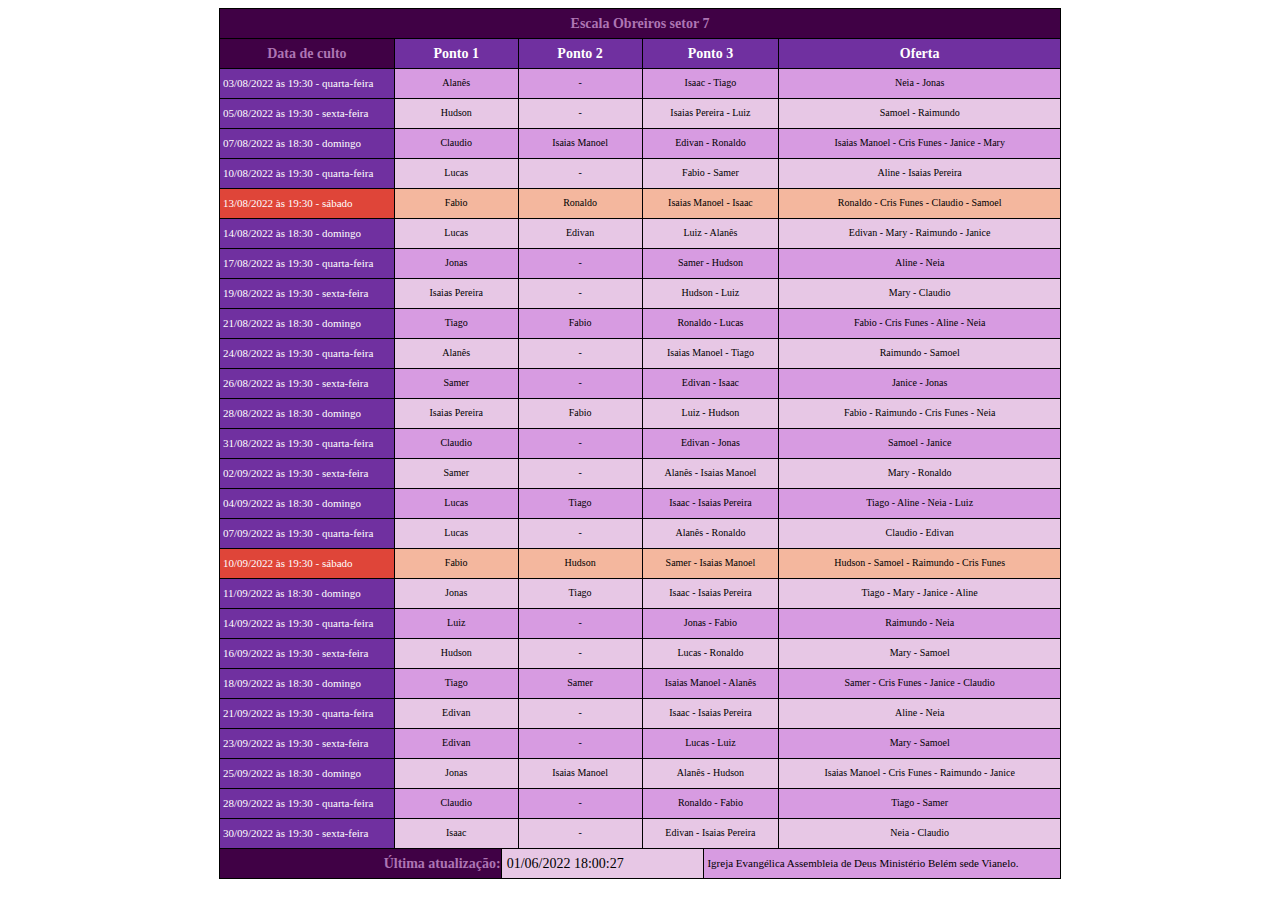
==== commit 7bc1456d: "AtualizaÃ§Ã£o escala maio/2022 teste" ====
--- a/EscalaFrame.htm
+++ b/EscalaFrame.htm
@@ -44,321 +44,321 @@
 </tr>
 <tr valign="top" style="height:30px">
 <td style="background-color: #7030A0; border: 1px solid #000000; padding-left: 3px; text-indent: 0px;  vertical-align: middle;text-align: left;">
-<span style="font-family: SansSerif; color: #FFFFFF; font-size: 11px; line-height: 1.2578125;">01/05/2022 às 18:30 - domingo</span></td>
+<span style="font-family: SansSerif; color: #FFFFFF; font-size: 11px; line-height: 1.2578125;">03/08/2022 às 19:30 - quarta-feira</span></td>
 <td colspan="2" style="background-color: #D79BE1; border: 1px solid #000000; text-indent: 0px;  vertical-align: middle;text-align: center;">
 <span style="font-family: SansSerif; color: #000000; font-size: 10px; line-height: 1.2578125;">Alanês</span></td>
 <td style="background-color: #D79BE1; border: 1px solid #000000; text-indent: 0px;  vertical-align: middle;text-align: center;">
+<span style="font-family: SansSerif; color: #000000; font-size: 10px; line-height: 1.2578125;">-</span></td>
+<td colspan="2" style="background-color: #D79BE1; border: 1px solid #000000; text-indent: 0px;  vertical-align: middle;text-align: center;">
+<span style="font-family: SansSerif; color: #000000; font-size: 10px; line-height: 1.2578125;">Isaac - Tiago</span></td>
+<td style="background-color: #D79BE1; border: 1px solid #000000; text-indent: 0px;  vertical-align: middle;text-align: center;">
+<span style="font-family: SansSerif; color: #000000; font-size: 10px; line-height: 1.2578125;">Neia - Jonas</span></td>
+</tr>
+<tr valign="top" style="height:30px">
+<td style="background-color: #7030A0; border: 1px solid #000000; padding-left: 3px; text-indent: 0px;  vertical-align: middle;text-align: left;">
+<span style="font-family: SansSerif; color: #FFFFFF; font-size: 11px; line-height: 1.2578125;">05/08/2022 às 19:30 - sexta-feira</span></td>
+<td colspan="2" style="background-color: #E7C7E5; border: 1px solid #000000; text-indent: 0px;  vertical-align: middle;text-align: center;">
+<span style="font-family: SansSerif; color: #000000; font-size: 10px; line-height: 1.2578125;">Hudson</span></td>
+<td style="background-color: #E7C7E5; border: 1px solid #000000; text-indent: 0px;  vertical-align: middle;text-align: center;">
+<span style="font-family: SansSerif; color: #000000; font-size: 10px; line-height: 1.2578125;">-</span></td>
+<td colspan="2" style="background-color: #E7C7E5; border: 1px solid #000000; text-indent: 0px;  vertical-align: middle;text-align: center;">
+<span style="font-family: SansSerif; color: #000000; font-size: 10px; line-height: 1.2578125;">Isaias Pereira - Luiz</span></td>
+<td style="background-color: #E7C7E5; border: 1px solid #000000; text-indent: 0px;  vertical-align: middle;text-align: center;">
+<span style="font-family: SansSerif; color: #000000; font-size: 10px; line-height: 1.2578125;">Samoel - Raimundo</span></td>
+</tr>
+<tr valign="top" style="height:30px">
+<td style="background-color: #7030A0; border: 1px solid #000000; padding-left: 3px; text-indent: 0px;  vertical-align: middle;text-align: left;">
+<span style="font-family: SansSerif; color: #FFFFFF; font-size: 11px; line-height: 1.2578125;">07/08/2022 às 18:30 - domingo</span></td>
+<td colspan="2" style="background-color: #D79BE1; border: 1px solid #000000; text-indent: 0px;  vertical-align: middle;text-align: center;">
+<span style="font-family: SansSerif; color: #000000; font-size: 10px; line-height: 1.2578125;">Claudio</span></td>
+<td style="background-color: #D79BE1; border: 1px solid #000000; text-indent: 0px;  vertical-align: middle;text-align: center;">
+<span style="font-family: SansSerif; color: #000000; font-size: 10px; line-height: 1.2578125;">Isaias Manoel</span></td>
+<td colspan="2" style="background-color: #D79BE1; border: 1px solid #000000; text-indent: 0px;  vertical-align: middle;text-align: center;">
+<span style="font-family: SansSerif; color: #000000; font-size: 10px; line-height: 1.2578125;">Edivan - Ronaldo</span></td>
+<td style="background-color: #D79BE1; border: 1px solid #000000; text-indent: 0px;  vertical-align: middle;text-align: center;">
+<span style="font-family: SansSerif; color: #000000; font-size: 10px; line-height: 1.2578125;">Isaias Manoel - Cris Funes - Janice - Mary</span></td>
+</tr>
+<tr valign="top" style="height:30px">
+<td style="background-color: #7030A0; border: 1px solid #000000; padding-left: 3px; text-indent: 0px;  vertical-align: middle;text-align: left;">
+<span style="font-family: SansSerif; color: #FFFFFF; font-size: 11px; line-height: 1.2578125;">10/08/2022 às 19:30 - quarta-feira</span></td>
+<td colspan="2" style="background-color: #E7C7E5; border: 1px solid #000000; text-indent: 0px;  vertical-align: middle;text-align: center;">
+<span style="font-family: SansSerif; color: #000000; font-size: 10px; line-height: 1.2578125;">Lucas</span></td>
+<td style="background-color: #E7C7E5; border: 1px solid #000000; text-indent: 0px;  vertical-align: middle;text-align: center;">
+<span style="font-family: SansSerif; color: #000000; font-size: 10px; line-height: 1.2578125;">-</span></td>
+<td colspan="2" style="background-color: #E7C7E5; border: 1px solid #000000; text-indent: 0px;  vertical-align: middle;text-align: center;">
+<span style="font-family: SansSerif; color: #000000; font-size: 10px; line-height: 1.2578125;">Fabio - Samer</span></td>
+<td style="background-color: #E7C7E5; border: 1px solid #000000; text-indent: 0px;  vertical-align: middle;text-align: center;">
+<span style="font-family: SansSerif; color: #000000; font-size: 10px; line-height: 1.2578125;">Aline - Isaias Pereira</span></td>
+</tr>
+<tr valign="top" style="height:30px">
+<td style="background-color: #DF4539; border: 1px solid #000000; padding-left: 3px; text-indent: 0px;  vertical-align: middle;text-align: left;">
+<span style="font-family: SansSerif; color: #FFFFFF; font-size: 11px; line-height: 1.2578125;">13/08/2022 às 19:30 - sábado</span></td>
+<td colspan="2" style="background-color: #F4B79E; border: 1px solid #000000; text-indent: 0px;  vertical-align: middle;text-align: center;">
+<span style="font-family: SansSerif; color: #000000; font-size: 10px; line-height: 1.2578125;">Fabio</span></td>
+<td style="background-color: #F4B79E; border: 1px solid #000000; text-indent: 0px;  vertical-align: middle;text-align: center;">
 <span style="font-family: SansSerif; color: #000000; font-size: 10px; line-height: 1.2578125;">Ronaldo</span></td>
-<td colspan="2" style="background-color: #D79BE1; border: 1px solid #000000; text-indent: 0px;  vertical-align: middle;text-align: center;">
-<span style="font-family: SansSerif; color: #000000; font-size: 10px; line-height: 1.2578125;">Fabio - Luiz</span></td>
-<td style="background-color: #D79BE1; border: 1px solid #000000; text-indent: 0px;  vertical-align: middle;text-align: center;">
-<span style="font-family: SansSerif; color: #000000; font-size: 10px; line-height: 1.2578125;">Ronaldo - Mary - Neia - Isaac</span></td>
-</tr>
-<tr valign="top" style="height:30px">
-<td style="background-color: #7030A0; border: 1px solid #000000; padding-left: 3px; text-indent: 0px;  vertical-align: middle;text-align: left;">
-<span style="font-family: SansSerif; color: #FFFFFF; font-size: 11px; line-height: 1.2578125;">04/05/2022 às 19:30 - quarta-feira</span></td>
+<td colspan="2" style="background-color: #F4B79E; border: 1px solid #000000; text-indent: 0px;  vertical-align: middle;text-align: center;">
+<span style="font-family: SansSerif; color: #000000; font-size: 10px; line-height: 1.2578125;">Isaias Manoel - Isaac</span></td>
+<td style="background-color: #F4B79E; border: 1px solid #000000; text-indent: 0px;  vertical-align: middle;text-align: center;">
+<span style="font-family: SansSerif; color: #000000; font-size: 10px; line-height: 1.2578125;">Ronaldo - Cris Funes - Claudio - Samoel</span></td>
+</tr>
+<tr valign="top" style="height:30px">
+<td style="background-color: #7030A0; border: 1px solid #000000; padding-left: 3px; text-indent: 0px;  vertical-align: middle;text-align: left;">
+<span style="font-family: SansSerif; color: #FFFFFF; font-size: 11px; line-height: 1.2578125;">14/08/2022 às 18:30 - domingo</span></td>
 <td colspan="2" style="background-color: #E7C7E5; border: 1px solid #000000; text-indent: 0px;  vertical-align: middle;text-align: center;">
 <span style="font-family: SansSerif; color: #000000; font-size: 10px; line-height: 1.2578125;">Lucas</span></td>
 <td style="background-color: #E7C7E5; border: 1px solid #000000; text-indent: 0px;  vertical-align: middle;text-align: center;">
-<span style="font-family: SansSerif; color: #000000; font-size: 10px; line-height: 1.2578125;">-</span></td>
-<td colspan="2" style="background-color: #E7C7E5; border: 1px solid #000000; text-indent: 0px;  vertical-align: middle;text-align: center;">
-<span style="font-family: SansSerif; color: #000000; font-size: 10px; line-height: 1.2578125;">Jonas - Hudson</span></td>
-<td style="background-color: #E7C7E5; border: 1px solid #000000; text-indent: 0px;  vertical-align: middle;text-align: center;">
-<span style="font-family: SansSerif; color: #000000; font-size: 10px; line-height: 1.2578125;">Samoel - Raimundo</span></td>
-</tr>
-<tr valign="top" style="height:30px">
-<td style="background-color: #7030A0; border: 1px solid #000000; padding-left: 3px; text-indent: 0px;  vertical-align: middle;text-align: left;">
-<span style="font-family: SansSerif; color: #FFFFFF; font-size: 11px; line-height: 1.2578125;">06/05/2022 às 19:30 - sexta-feira</span></td>
+<span style="font-family: SansSerif; color: #000000; font-size: 10px; line-height: 1.2578125;">Edivan</span></td>
+<td colspan="2" style="background-color: #E7C7E5; border: 1px solid #000000; text-indent: 0px;  vertical-align: middle;text-align: center;">
+<span style="font-family: SansSerif; color: #000000; font-size: 10px; line-height: 1.2578125;">Luiz - Alanês</span></td>
+<td style="background-color: #E7C7E5; border: 1px solid #000000; text-indent: 0px;  vertical-align: middle;text-align: center;">
+<span style="font-family: SansSerif; color: #000000; font-size: 10px; line-height: 1.2578125;">Edivan - Mary - Raimundo - Janice</span></td>
+</tr>
+<tr valign="top" style="height:30px">
+<td style="background-color: #7030A0; border: 1px solid #000000; padding-left: 3px; text-indent: 0px;  vertical-align: middle;text-align: left;">
+<span style="font-family: SansSerif; color: #FFFFFF; font-size: 11px; line-height: 1.2578125;">17/08/2022 às 19:30 - quarta-feira</span></td>
+<td colspan="2" style="background-color: #D79BE1; border: 1px solid #000000; text-indent: 0px;  vertical-align: middle;text-align: center;">
+<span style="font-family: SansSerif; color: #000000; font-size: 10px; line-height: 1.2578125;">Jonas</span></td>
+<td style="background-color: #D79BE1; border: 1px solid #000000; text-indent: 0px;  vertical-align: middle;text-align: center;">
+<span style="font-family: SansSerif; color: #000000; font-size: 10px; line-height: 1.2578125;">-</span></td>
+<td colspan="2" style="background-color: #D79BE1; border: 1px solid #000000; text-indent: 0px;  vertical-align: middle;text-align: center;">
+<span style="font-family: SansSerif; color: #000000; font-size: 10px; line-height: 1.2578125;">Samer - Hudson</span></td>
+<td style="background-color: #D79BE1; border: 1px solid #000000; text-indent: 0px;  vertical-align: middle;text-align: center;">
+<span style="font-family: SansSerif; color: #000000; font-size: 10px; line-height: 1.2578125;">Aline - Neia</span></td>
+</tr>
+<tr valign="top" style="height:30px">
+<td style="background-color: #7030A0; border: 1px solid #000000; padding-left: 3px; text-indent: 0px;  vertical-align: middle;text-align: left;">
+<span style="font-family: SansSerif; color: #FFFFFF; font-size: 11px; line-height: 1.2578125;">19/08/2022 às 19:30 - sexta-feira</span></td>
+<td colspan="2" style="background-color: #E7C7E5; border: 1px solid #000000; text-indent: 0px;  vertical-align: middle;text-align: center;">
+<span style="font-family: SansSerif; color: #000000; font-size: 10px; line-height: 1.2578125;">Isaias Pereira</span></td>
+<td style="background-color: #E7C7E5; border: 1px solid #000000; text-indent: 0px;  vertical-align: middle;text-align: center;">
+<span style="font-family: SansSerif; color: #000000; font-size: 10px; line-height: 1.2578125;">-</span></td>
+<td colspan="2" style="background-color: #E7C7E5; border: 1px solid #000000; text-indent: 0px;  vertical-align: middle;text-align: center;">
+<span style="font-family: SansSerif; color: #000000; font-size: 10px; line-height: 1.2578125;">Hudson - Luiz</span></td>
+<td style="background-color: #E7C7E5; border: 1px solid #000000; text-indent: 0px;  vertical-align: middle;text-align: center;">
+<span style="font-family: SansSerif; color: #000000; font-size: 10px; line-height: 1.2578125;">Mary - Claudio</span></td>
+</tr>
+<tr valign="top" style="height:30px">
+<td style="background-color: #7030A0; border: 1px solid #000000; padding-left: 3px; text-indent: 0px;  vertical-align: middle;text-align: left;">
+<span style="font-family: SansSerif; color: #FFFFFF; font-size: 11px; line-height: 1.2578125;">21/08/2022 às 18:30 - domingo</span></td>
+<td colspan="2" style="background-color: #D79BE1; border: 1px solid #000000; text-indent: 0px;  vertical-align: middle;text-align: center;">
+<span style="font-family: SansSerif; color: #000000; font-size: 10px; line-height: 1.2578125;">Tiago</span></td>
+<td style="background-color: #D79BE1; border: 1px solid #000000; text-indent: 0px;  vertical-align: middle;text-align: center;">
+<span style="font-family: SansSerif; color: #000000; font-size: 10px; line-height: 1.2578125;">Fabio</span></td>
+<td colspan="2" style="background-color: #D79BE1; border: 1px solid #000000; text-indent: 0px;  vertical-align: middle;text-align: center;">
+<span style="font-family: SansSerif; color: #000000; font-size: 10px; line-height: 1.2578125;">Ronaldo - Lucas</span></td>
+<td style="background-color: #D79BE1; border: 1px solid #000000; text-indent: 0px;  vertical-align: middle;text-align: center;">
+<span style="font-family: SansSerif; color: #000000; font-size: 10px; line-height: 1.2578125;">Fabio - Cris Funes - Aline - Neia</span></td>
+</tr>
+<tr valign="top" style="height:30px">
+<td style="background-color: #7030A0; border: 1px solid #000000; padding-left: 3px; text-indent: 0px;  vertical-align: middle;text-align: left;">
+<span style="font-family: SansSerif; color: #FFFFFF; font-size: 11px; line-height: 1.2578125;">24/08/2022 às 19:30 - quarta-feira</span></td>
+<td colspan="2" style="background-color: #E7C7E5; border: 1px solid #000000; text-indent: 0px;  vertical-align: middle;text-align: center;">
+<span style="font-family: SansSerif; color: #000000; font-size: 10px; line-height: 1.2578125;">Alanês</span></td>
+<td style="background-color: #E7C7E5; border: 1px solid #000000; text-indent: 0px;  vertical-align: middle;text-align: center;">
+<span style="font-family: SansSerif; color: #000000; font-size: 10px; line-height: 1.2578125;">-</span></td>
+<td colspan="2" style="background-color: #E7C7E5; border: 1px solid #000000; text-indent: 0px;  vertical-align: middle;text-align: center;">
+<span style="font-family: SansSerif; color: #000000; font-size: 10px; line-height: 1.2578125;">Isaias Manoel - Tiago</span></td>
+<td style="background-color: #E7C7E5; border: 1px solid #000000; text-indent: 0px;  vertical-align: middle;text-align: center;">
+<span style="font-family: SansSerif; color: #000000; font-size: 10px; line-height: 1.2578125;">Raimundo - Samoel</span></td>
+</tr>
+<tr valign="top" style="height:30px">
+<td style="background-color: #7030A0; border: 1px solid #000000; padding-left: 3px; text-indent: 0px;  vertical-align: middle;text-align: left;">
+<span style="font-family: SansSerif; color: #FFFFFF; font-size: 11px; line-height: 1.2578125;">26/08/2022 às 19:30 - sexta-feira</span></td>
 <td colspan="2" style="background-color: #D79BE1; border: 1px solid #000000; text-indent: 0px;  vertical-align: middle;text-align: center;">
 <span style="font-family: SansSerif; color: #000000; font-size: 10px; line-height: 1.2578125;">Samer</span></td>
 <td style="background-color: #D79BE1; border: 1px solid #000000; text-indent: 0px;  vertical-align: middle;text-align: center;">
 <span style="font-family: SansSerif; color: #000000; font-size: 10px; line-height: 1.2578125;">-</span></td>
 <td colspan="2" style="background-color: #D79BE1; border: 1px solid #000000; text-indent: 0px;  vertical-align: middle;text-align: center;">
-<span style="font-family: SansSerif; color: #000000; font-size: 10px; line-height: 1.2578125;">Isaias Pereira - Edivan</span></td>
-<td style="background-color: #D79BE1; border: 1px solid #000000; text-indent: 0px;  vertical-align: middle;text-align: center;">
-<span style="font-family: SansSerif; color: #000000; font-size: 10px; line-height: 1.2578125;">Janice - Claudio</span></td>
-</tr>
-<tr valign="top" style="height:30px">
-<td style="background-color: #7030A0; border: 1px solid #000000; padding-left: 3px; text-indent: 0px;  vertical-align: middle;text-align: left;">
-<span style="font-family: SansSerif; color: #FFFFFF; font-size: 11px; line-height: 1.2578125;">08/05/2022 às 18:30 - domingo</span></td>
-<td colspan="2" style="background-color: #E7C7E5; border: 1px solid #000000; text-indent: 0px;  vertical-align: middle;text-align: center;">
+<span style="font-family: SansSerif; color: #000000; font-size: 10px; line-height: 1.2578125;">Edivan - Isaac</span></td>
+<td style="background-color: #D79BE1; border: 1px solid #000000; text-indent: 0px;  vertical-align: middle;text-align: center;">
+<span style="font-family: SansSerif; color: #000000; font-size: 10px; line-height: 1.2578125;">Janice - Jonas</span></td>
+</tr>
+<tr valign="top" style="height:30px">
+<td style="background-color: #7030A0; border: 1px solid #000000; padding-left: 3px; text-indent: 0px;  vertical-align: middle;text-align: left;">
+<span style="font-family: SansSerif; color: #FFFFFF; font-size: 11px; line-height: 1.2578125;">28/08/2022 às 18:30 - domingo</span></td>
+<td colspan="2" style="background-color: #E7C7E5; border: 1px solid #000000; text-indent: 0px;  vertical-align: middle;text-align: center;">
+<span style="font-family: SansSerif; color: #000000; font-size: 10px; line-height: 1.2578125;">Isaias Pereira</span></td>
+<td style="background-color: #E7C7E5; border: 1px solid #000000; text-indent: 0px;  vertical-align: middle;text-align: center;">
+<span style="font-family: SansSerif; color: #000000; font-size: 10px; line-height: 1.2578125;">Fabio</span></td>
+<td colspan="2" style="background-color: #E7C7E5; border: 1px solid #000000; text-indent: 0px;  vertical-align: middle;text-align: center;">
+<span style="font-family: SansSerif; color: #000000; font-size: 10px; line-height: 1.2578125;">Luiz - Hudson</span></td>
+<td style="background-color: #E7C7E5; border: 1px solid #000000; text-indent: 0px;  vertical-align: middle;text-align: center;">
+<span style="font-family: SansSerif; color: #000000; font-size: 10px; line-height: 1.2578125;">Fabio - Raimundo - Cris Funes - Neia</span></td>
+</tr>
+<tr valign="top" style="height:30px">
+<td style="background-color: #7030A0; border: 1px solid #000000; padding-left: 3px; text-indent: 0px;  vertical-align: middle;text-align: left;">
+<span style="font-family: SansSerif; color: #FFFFFF; font-size: 11px; line-height: 1.2578125;">31/08/2022 às 19:30 - quarta-feira</span></td>
+<td colspan="2" style="background-color: #D79BE1; border: 1px solid #000000; text-indent: 0px;  vertical-align: middle;text-align: center;">
+<span style="font-family: SansSerif; color: #000000; font-size: 10px; line-height: 1.2578125;">Claudio</span></td>
+<td style="background-color: #D79BE1; border: 1px solid #000000; text-indent: 0px;  vertical-align: middle;text-align: center;">
+<span style="font-family: SansSerif; color: #000000; font-size: 10px; line-height: 1.2578125;">-</span></td>
+<td colspan="2" style="background-color: #D79BE1; border: 1px solid #000000; text-indent: 0px;  vertical-align: middle;text-align: center;">
+<span style="font-family: SansSerif; color: #000000; font-size: 10px; line-height: 1.2578125;">Edivan - Jonas</span></td>
+<td style="background-color: #D79BE1; border: 1px solid #000000; text-indent: 0px;  vertical-align: middle;text-align: center;">
+<span style="font-family: SansSerif; color: #000000; font-size: 10px; line-height: 1.2578125;">Samoel - Janice</span></td>
+</tr>
+<tr valign="top" style="height:30px">
+<td style="background-color: #7030A0; border: 1px solid #000000; padding-left: 3px; text-indent: 0px;  vertical-align: middle;text-align: left;">
+<span style="font-family: SansSerif; color: #FFFFFF; font-size: 11px; line-height: 1.2578125;">02/09/2022 às 19:30 - sexta-feira</span></td>
+<td colspan="2" style="background-color: #E7C7E5; border: 1px solid #000000; text-indent: 0px;  vertical-align: middle;text-align: center;">
+<span style="font-family: SansSerif; color: #000000; font-size: 10px; line-height: 1.2578125;">Samer</span></td>
+<td style="background-color: #E7C7E5; border: 1px solid #000000; text-indent: 0px;  vertical-align: middle;text-align: center;">
+<span style="font-family: SansSerif; color: #000000; font-size: 10px; line-height: 1.2578125;">-</span></td>
+<td colspan="2" style="background-color: #E7C7E5; border: 1px solid #000000; text-indent: 0px;  vertical-align: middle;text-align: center;">
+<span style="font-family: SansSerif; color: #000000; font-size: 10px; line-height: 1.2578125;">Alanês - Isaias Manoel</span></td>
+<td style="background-color: #E7C7E5; border: 1px solid #000000; text-indent: 0px;  vertical-align: middle;text-align: center;">
+<span style="font-family: SansSerif; color: #000000; font-size: 10px; line-height: 1.2578125;">Mary - Ronaldo</span></td>
+</tr>
+<tr valign="top" style="height:30px">
+<td style="background-color: #7030A0; border: 1px solid #000000; padding-left: 3px; text-indent: 0px;  vertical-align: middle;text-align: left;">
+<span style="font-family: SansSerif; color: #FFFFFF; font-size: 11px; line-height: 1.2578125;">04/09/2022 às 18:30 - domingo</span></td>
+<td colspan="2" style="background-color: #D79BE1; border: 1px solid #000000; text-indent: 0px;  vertical-align: middle;text-align: center;">
+<span style="font-family: SansSerif; color: #000000; font-size: 10px; line-height: 1.2578125;">Lucas</span></td>
+<td style="background-color: #D79BE1; border: 1px solid #000000; text-indent: 0px;  vertical-align: middle;text-align: center;">
 <span style="font-family: SansSerif; color: #000000; font-size: 10px; line-height: 1.2578125;">Tiago</span></td>
+<td colspan="2" style="background-color: #D79BE1; border: 1px solid #000000; text-indent: 0px;  vertical-align: middle;text-align: center;">
+<span style="font-family: SansSerif; color: #000000; font-size: 10px; line-height: 1.2578125;">Isaac - Isaias Pereira</span></td>
+<td style="background-color: #D79BE1; border: 1px solid #000000; text-indent: 0px;  vertical-align: middle;text-align: center;">
+<span style="font-family: SansSerif; color: #000000; font-size: 10px; line-height: 1.2578125;">Tiago - Aline - Neia - Luiz</span></td>
+</tr>
+<tr valign="top" style="height:30px">
+<td style="background-color: #7030A0; border: 1px solid #000000; padding-left: 3px; text-indent: 0px;  vertical-align: middle;text-align: left;">
+<span style="font-family: SansSerif; color: #FFFFFF; font-size: 11px; line-height: 1.2578125;">07/09/2022 às 19:30 - quarta-feira</span></td>
+<td colspan="2" style="background-color: #E7C7E5; border: 1px solid #000000; text-indent: 0px;  vertical-align: middle;text-align: center;">
+<span style="font-family: SansSerif; color: #000000; font-size: 10px; line-height: 1.2578125;">Lucas</span></td>
+<td style="background-color: #E7C7E5; border: 1px solid #000000; text-indent: 0px;  vertical-align: middle;text-align: center;">
+<span style="font-family: SansSerif; color: #000000; font-size: 10px; line-height: 1.2578125;">-</span></td>
+<td colspan="2" style="background-color: #E7C7E5; border: 1px solid #000000; text-indent: 0px;  vertical-align: middle;text-align: center;">
+<span style="font-family: SansSerif; color: #000000; font-size: 10px; line-height: 1.2578125;">Alanês - Ronaldo</span></td>
+<td style="background-color: #E7C7E5; border: 1px solid #000000; text-indent: 0px;  vertical-align: middle;text-align: center;">
+<span style="font-family: SansSerif; color: #000000; font-size: 10px; line-height: 1.2578125;">Claudio - Edivan</span></td>
+</tr>
+<tr valign="top" style="height:30px">
+<td style="background-color: #DF4539; border: 1px solid #000000; padding-left: 3px; text-indent: 0px;  vertical-align: middle;text-align: left;">
+<span style="font-family: SansSerif; color: #FFFFFF; font-size: 11px; line-height: 1.2578125;">10/09/2022 às 19:30 - sábado</span></td>
+<td colspan="2" style="background-color: #F4B79E; border: 1px solid #000000; text-indent: 0px;  vertical-align: middle;text-align: center;">
+<span style="font-family: SansSerif; color: #000000; font-size: 10px; line-height: 1.2578125;">Fabio</span></td>
+<td style="background-color: #F4B79E; border: 1px solid #000000; text-indent: 0px;  vertical-align: middle;text-align: center;">
+<span style="font-family: SansSerif; color: #000000; font-size: 10px; line-height: 1.2578125;">Hudson</span></td>
+<td colspan="2" style="background-color: #F4B79E; border: 1px solid #000000; text-indent: 0px;  vertical-align: middle;text-align: center;">
+<span style="font-family: SansSerif; color: #000000; font-size: 10px; line-height: 1.2578125;">Samer - Isaias Manoel</span></td>
+<td style="background-color: #F4B79E; border: 1px solid #000000; text-indent: 0px;  vertical-align: middle;text-align: center;">
+<span style="font-family: SansSerif; color: #000000; font-size: 10px; line-height: 1.2578125;">Hudson - Samoel - Raimundo - Cris Funes</span></td>
+</tr>
+<tr valign="top" style="height:30px">
+<td style="background-color: #7030A0; border: 1px solid #000000; padding-left: 3px; text-indent: 0px;  vertical-align: middle;text-align: left;">
+<span style="font-family: SansSerif; color: #FFFFFF; font-size: 11px; line-height: 1.2578125;">11/09/2022 às 18:30 - domingo</span></td>
+<td colspan="2" style="background-color: #E7C7E5; border: 1px solid #000000; text-indent: 0px;  vertical-align: middle;text-align: center;">
+<span style="font-family: SansSerif; color: #000000; font-size: 10px; line-height: 1.2578125;">Jonas</span></td>
+<td style="background-color: #E7C7E5; border: 1px solid #000000; text-indent: 0px;  vertical-align: middle;text-align: center;">
+<span style="font-family: SansSerif; color: #000000; font-size: 10px; line-height: 1.2578125;">Tiago</span></td>
+<td colspan="2" style="background-color: #E7C7E5; border: 1px solid #000000; text-indent: 0px;  vertical-align: middle;text-align: center;">
+<span style="font-family: SansSerif; color: #000000; font-size: 10px; line-height: 1.2578125;">Isaac - Isaias Pereira</span></td>
+<td style="background-color: #E7C7E5; border: 1px solid #000000; text-indent: 0px;  vertical-align: middle;text-align: center;">
+<span style="font-family: SansSerif; color: #000000; font-size: 10px; line-height: 1.2578125;">Tiago - Mary - Janice - Aline</span></td>
+</tr>
+<tr valign="top" style="height:30px">
+<td style="background-color: #7030A0; border: 1px solid #000000; padding-left: 3px; text-indent: 0px;  vertical-align: middle;text-align: left;">
+<span style="font-family: SansSerif; color: #FFFFFF; font-size: 11px; line-height: 1.2578125;">14/09/2022 às 19:30 - quarta-feira</span></td>
+<td colspan="2" style="background-color: #D79BE1; border: 1px solid #000000; text-indent: 0px;  vertical-align: middle;text-align: center;">
+<span style="font-family: SansSerif; color: #000000; font-size: 10px; line-height: 1.2578125;">Luiz</span></td>
+<td style="background-color: #D79BE1; border: 1px solid #000000; text-indent: 0px;  vertical-align: middle;text-align: center;">
+<span style="font-family: SansSerif; color: #000000; font-size: 10px; line-height: 1.2578125;">-</span></td>
+<td colspan="2" style="background-color: #D79BE1; border: 1px solid #000000; text-indent: 0px;  vertical-align: middle;text-align: center;">
+<span style="font-family: SansSerif; color: #000000; font-size: 10px; line-height: 1.2578125;">Jonas - Fabio</span></td>
+<td style="background-color: #D79BE1; border: 1px solid #000000; text-indent: 0px;  vertical-align: middle;text-align: center;">
+<span style="font-family: SansSerif; color: #000000; font-size: 10px; line-height: 1.2578125;">Raimundo - Neia</span></td>
+</tr>
+<tr valign="top" style="height:30px">
+<td style="background-color: #7030A0; border: 1px solid #000000; padding-left: 3px; text-indent: 0px;  vertical-align: middle;text-align: left;">
+<span style="font-family: SansSerif; color: #FFFFFF; font-size: 11px; line-height: 1.2578125;">16/09/2022 às 19:30 - sexta-feira</span></td>
+<td colspan="2" style="background-color: #E7C7E5; border: 1px solid #000000; text-indent: 0px;  vertical-align: middle;text-align: center;">
+<span style="font-family: SansSerif; color: #000000; font-size: 10px; line-height: 1.2578125;">Hudson</span></td>
+<td style="background-color: #E7C7E5; border: 1px solid #000000; text-indent: 0px;  vertical-align: middle;text-align: center;">
+<span style="font-family: SansSerif; color: #000000; font-size: 10px; line-height: 1.2578125;">-</span></td>
+<td colspan="2" style="background-color: #E7C7E5; border: 1px solid #000000; text-indent: 0px;  vertical-align: middle;text-align: center;">
+<span style="font-family: SansSerif; color: #000000; font-size: 10px; line-height: 1.2578125;">Lucas - Ronaldo</span></td>
+<td style="background-color: #E7C7E5; border: 1px solid #000000; text-indent: 0px;  vertical-align: middle;text-align: center;">
+<span style="font-family: SansSerif; color: #000000; font-size: 10px; line-height: 1.2578125;">Mary - Samoel</span></td>
+</tr>
+<tr valign="top" style="height:30px">
+<td style="background-color: #7030A0; border: 1px solid #000000; padding-left: 3px; text-indent: 0px;  vertical-align: middle;text-align: left;">
+<span style="font-family: SansSerif; color: #FFFFFF; font-size: 11px; line-height: 1.2578125;">18/09/2022 às 18:30 - domingo</span></td>
+<td colspan="2" style="background-color: #D79BE1; border: 1px solid #000000; text-indent: 0px;  vertical-align: middle;text-align: center;">
+<span style="font-family: SansSerif; color: #000000; font-size: 10px; line-height: 1.2578125;">Tiago</span></td>
+<td style="background-color: #D79BE1; border: 1px solid #000000; text-indent: 0px;  vertical-align: middle;text-align: center;">
+<span style="font-family: SansSerif; color: #000000; font-size: 10px; line-height: 1.2578125;">Samer</span></td>
+<td colspan="2" style="background-color: #D79BE1; border: 1px solid #000000; text-indent: 0px;  vertical-align: middle;text-align: center;">
+<span style="font-family: SansSerif; color: #000000; font-size: 10px; line-height: 1.2578125;">Isaias Manoel - Alanês</span></td>
+<td style="background-color: #D79BE1; border: 1px solid #000000; text-indent: 0px;  vertical-align: middle;text-align: center;">
+<span style="font-family: SansSerif; color: #000000; font-size: 10px; line-height: 1.2578125;">Samer - Cris Funes - Janice - Claudio</span></td>
+</tr>
+<tr valign="top" style="height:30px">
+<td style="background-color: #7030A0; border: 1px solid #000000; padding-left: 3px; text-indent: 0px;  vertical-align: middle;text-align: left;">
+<span style="font-family: SansSerif; color: #FFFFFF; font-size: 11px; line-height: 1.2578125;">21/09/2022 às 19:30 - quarta-feira</span></td>
+<td colspan="2" style="background-color: #E7C7E5; border: 1px solid #000000; text-indent: 0px;  vertical-align: middle;text-align: center;">
+<span style="font-family: SansSerif; color: #000000; font-size: 10px; line-height: 1.2578125;">Edivan</span></td>
+<td style="background-color: #E7C7E5; border: 1px solid #000000; text-indent: 0px;  vertical-align: middle;text-align: center;">
+<span style="font-family: SansSerif; color: #000000; font-size: 10px; line-height: 1.2578125;">-</span></td>
+<td colspan="2" style="background-color: #E7C7E5; border: 1px solid #000000; text-indent: 0px;  vertical-align: middle;text-align: center;">
+<span style="font-family: SansSerif; color: #000000; font-size: 10px; line-height: 1.2578125;">Isaac - Isaias Pereira</span></td>
+<td style="background-color: #E7C7E5; border: 1px solid #000000; text-indent: 0px;  vertical-align: middle;text-align: center;">
+<span style="font-family: SansSerif; color: #000000; font-size: 10px; line-height: 1.2578125;">Aline - Neia</span></td>
+</tr>
+<tr valign="top" style="height:30px">
+<td style="background-color: #7030A0; border: 1px solid #000000; padding-left: 3px; text-indent: 0px;  vertical-align: middle;text-align: left;">
+<span style="font-family: SansSerif; color: #FFFFFF; font-size: 11px; line-height: 1.2578125;">23/09/2022 às 19:30 - sexta-feira</span></td>
+<td colspan="2" style="background-color: #D79BE1; border: 1px solid #000000; text-indent: 0px;  vertical-align: middle;text-align: center;">
+<span style="font-family: SansSerif; color: #000000; font-size: 10px; line-height: 1.2578125;">Edivan</span></td>
+<td style="background-color: #D79BE1; border: 1px solid #000000; text-indent: 0px;  vertical-align: middle;text-align: center;">
+<span style="font-family: SansSerif; color: #000000; font-size: 10px; line-height: 1.2578125;">-</span></td>
+<td colspan="2" style="background-color: #D79BE1; border: 1px solid #000000; text-indent: 0px;  vertical-align: middle;text-align: center;">
+<span style="font-family: SansSerif; color: #000000; font-size: 10px; line-height: 1.2578125;">Lucas - Luiz</span></td>
+<td style="background-color: #D79BE1; border: 1px solid #000000; text-indent: 0px;  vertical-align: middle;text-align: center;">
+<span style="font-family: SansSerif; color: #000000; font-size: 10px; line-height: 1.2578125;">Mary - Samoel</span></td>
+</tr>
+<tr valign="top" style="height:30px">
+<td style="background-color: #7030A0; border: 1px solid #000000; padding-left: 3px; text-indent: 0px;  vertical-align: middle;text-align: left;">
+<span style="font-family: SansSerif; color: #FFFFFF; font-size: 11px; line-height: 1.2578125;">25/09/2022 às 18:30 - domingo</span></td>
+<td colspan="2" style="background-color: #E7C7E5; border: 1px solid #000000; text-indent: 0px;  vertical-align: middle;text-align: center;">
+<span style="font-family: SansSerif; color: #000000; font-size: 10px; line-height: 1.2578125;">Jonas</span></td>
 <td style="background-color: #E7C7E5; border: 1px solid #000000; text-indent: 0px;  vertical-align: middle;text-align: center;">
 <span style="font-family: SansSerif; color: #000000; font-size: 10px; line-height: 1.2578125;">Isaias Manoel</span></td>
 <td colspan="2" style="background-color: #E7C7E5; border: 1px solid #000000; text-indent: 0px;  vertical-align: middle;text-align: center;">
-<span style="font-family: SansSerif; color: #000000; font-size: 10px; line-height: 1.2578125;">Edivan - Hudson</span></td>
-<td style="background-color: #E7C7E5; border: 1px solid #000000; text-indent: 0px;  vertical-align: middle;text-align: center;">
-<span style="font-family: SansSerif; color: #000000; font-size: 10px; line-height: 1.2578125;">Isaias Manoel - Aline - Cris Funes - Isaias Pereira</span></td>
-</tr>
-<tr valign="top" style="height:30px">
-<td style="background-color: #7030A0; border: 1px solid #000000; padding-left: 3px; text-indent: 0px;  vertical-align: middle;text-align: left;">
-<span style="font-family: SansSerif; color: #FFFFFF; font-size: 11px; line-height: 1.2578125;">11/05/2022 às 19:30 - quarta-feira</span></td>
-<td colspan="2" style="background-color: #D79BE1; border: 1px solid #000000; text-indent: 0px;  vertical-align: middle;text-align: center;">
-<span style="font-family: SansSerif; color: #000000; font-size: 10px; line-height: 1.2578125;">Fabio</span></td>
-<td style="background-color: #D79BE1; border: 1px solid #000000; text-indent: 0px;  vertical-align: middle;text-align: center;">
-<span style="font-family: SansSerif; color: #000000; font-size: 10px; line-height: 1.2578125;">-</span></td>
-<td colspan="2" style="background-color: #D79BE1; border: 1px solid #000000; text-indent: 0px;  vertical-align: middle;text-align: center;">
-<span style="font-family: SansSerif; color: #000000; font-size: 10px; line-height: 1.2578125;">Isaac - Isaias Manoel</span></td>
-<td style="background-color: #D79BE1; border: 1px solid #000000; text-indent: 0px;  vertical-align: middle;text-align: center;">
-<span style="font-family: SansSerif; color: #000000; font-size: 10px; line-height: 1.2578125;">Aline - Raimundo</span></td>
-</tr>
-<tr valign="top" style="height:30px">
-<td style="background-color: #DF4539; border: 1px solid #000000; padding-left: 3px; text-indent: 0px;  vertical-align: middle;text-align: left;">
-<span style="font-family: SansSerif; color: #FFFFFF; font-size: 11px; line-height: 1.2578125;">14/05/2022 às 19:30 - sábado</span></td>
-<td colspan="2" style="background-color: #F4B79E; border: 1px solid #000000; text-indent: 0px;  vertical-align: middle;text-align: center;">
+<span style="font-family: SansSerif; color: #000000; font-size: 10px; line-height: 1.2578125;">Alanês - Hudson</span></td>
+<td style="background-color: #E7C7E5; border: 1px solid #000000; text-indent: 0px;  vertical-align: middle;text-align: center;">
+<span style="font-family: SansSerif; color: #000000; font-size: 10px; line-height: 1.2578125;">Isaias Manoel - Cris Funes - Raimundo - Janice</span></td>
+</tr>
+<tr valign="top" style="height:30px">
+<td style="background-color: #7030A0; border: 1px solid #000000; padding-left: 3px; text-indent: 0px;  vertical-align: middle;text-align: left;">
+<span style="font-family: SansSerif; color: #FFFFFF; font-size: 11px; line-height: 1.2578125;">28/09/2022 às 19:30 - quarta-feira</span></td>
+<td colspan="2" style="background-color: #D79BE1; border: 1px solid #000000; text-indent: 0px;  vertical-align: middle;text-align: center;">
 <span style="font-family: SansSerif; color: #000000; font-size: 10px; line-height: 1.2578125;">Claudio</span></td>
-<td style="background-color: #F4B79E; border: 1px solid #000000; text-indent: 0px;  vertical-align: middle;text-align: center;">
-<span style="font-family: SansSerif; color: #000000; font-size: 10px; line-height: 1.2578125;">Lucas</span></td>
-<td colspan="2" style="background-color: #F4B79E; border: 1px solid #000000; text-indent: 0px;  vertical-align: middle;text-align: center;">
-<span style="font-family: SansSerif; color: #000000; font-size: 10px; line-height: 1.2578125;">Jonas - Alanês</span></td>
-<td style="background-color: #F4B79E; border: 1px solid #000000; text-indent: 0px;  vertical-align: middle;text-align: center;">
-<span style="font-family: SansSerif; color: #000000; font-size: 10px; line-height: 1.2578125;">Lucas - Ronaldo - Luiz - Neia</span></td>
-</tr>
-<tr valign="top" style="height:30px">
-<td style="background-color: #7030A0; border: 1px solid #000000; padding-left: 3px; text-indent: 0px;  vertical-align: middle;text-align: left;">
-<span style="font-family: SansSerif; color: #FFFFFF; font-size: 11px; line-height: 1.2578125;">15/05/2022 às 18:30 - domingo</span></td>
-<td colspan="2" style="background-color: #D79BE1; border: 1px solid #000000; text-indent: 0px;  vertical-align: middle;text-align: center;">
-<span style="font-family: SansSerif; color: #000000; font-size: 10px; line-height: 1.2578125;">Samer</span></td>
-<td style="background-color: #D79BE1; border: 1px solid #000000; text-indent: 0px;  vertical-align: middle;text-align: center;">
-<span style="font-family: SansSerif; color: #000000; font-size: 10px; line-height: 1.2578125;">Tiago</span></td>
-<td colspan="2" style="background-color: #D79BE1; border: 1px solid #000000; text-indent: 0px;  vertical-align: middle;text-align: center;">
-<span style="font-family: SansSerif; color: #000000; font-size: 10px; line-height: 1.2578125;">Jonas - Ronaldo</span></td>
-<td style="background-color: #D79BE1; border: 1px solid #000000; text-indent: 0px;  vertical-align: middle;text-align: center;">
-<span style="font-family: SansSerif; color: #000000; font-size: 10px; line-height: 1.2578125;">Tiago - Mary - Cris Funes - Janice</span></td>
-</tr>
-<tr valign="top" style="height:30px">
-<td style="background-color: #7030A0; border: 1px solid #000000; padding-left: 3px; text-indent: 0px;  vertical-align: middle;text-align: left;">
-<span style="font-family: SansSerif; color: #FFFFFF; font-size: 11px; line-height: 1.2578125;">18/05/2022 às 19:30 - quarta-feira</span></td>
-<td colspan="2" style="background-color: #E7C7E5; border: 1px solid #000000; text-indent: 0px;  vertical-align: middle;text-align: center;">
-<span style="font-family: SansSerif; color: #000000; font-size: 10px; line-height: 1.2578125;">Claudio</span></td>
-<td style="background-color: #E7C7E5; border: 1px solid #000000; text-indent: 0px;  vertical-align: middle;text-align: center;">
-<span style="font-family: SansSerif; color: #000000; font-size: 10px; line-height: 1.2578125;">-</span></td>
-<td colspan="2" style="background-color: #E7C7E5; border: 1px solid #000000; text-indent: 0px;  vertical-align: middle;text-align: center;">
-<span style="font-family: SansSerif; color: #000000; font-size: 10px; line-height: 1.2578125;">Isaias Pereira - Samer</span></td>
-<td style="background-color: #E7C7E5; border: 1px solid #000000; text-indent: 0px;  vertical-align: middle;text-align: center;">
-<span style="font-family: SansSerif; color: #000000; font-size: 10px; line-height: 1.2578125;">Samoel - Aline</span></td>
-</tr>
-<tr valign="top" style="height:30px">
-<td style="background-color: #7030A0; border: 1px solid #000000; padding-left: 3px; text-indent: 0px;  vertical-align: middle;text-align: left;">
-<span style="font-family: SansSerif; color: #FFFFFF; font-size: 11px; line-height: 1.2578125;">20/05/2022 às 19:30 - sexta-feira</span></td>
-<td colspan="2" style="background-color: #D79BE1; border: 1px solid #000000; text-indent: 0px;  vertical-align: middle;text-align: center;">
-<span style="font-family: SansSerif; color: #000000; font-size: 10px; line-height: 1.2578125;">Lucas</span></td>
-<td style="background-color: #D79BE1; border: 1px solid #000000; text-indent: 0px;  vertical-align: middle;text-align: center;">
-<span style="font-family: SansSerif; color: #000000; font-size: 10px; line-height: 1.2578125;">-</span></td>
-<td colspan="2" style="background-color: #D79BE1; border: 1px solid #000000; text-indent: 0px;  vertical-align: middle;text-align: center;">
-<span style="font-family: SansSerif; color: #000000; font-size: 10px; line-height: 1.2578125;">Edivan - Hudson</span></td>
-<td style="background-color: #D79BE1; border: 1px solid #000000; text-indent: 0px;  vertical-align: middle;text-align: center;">
-<span style="font-family: SansSerif; color: #000000; font-size: 10px; line-height: 1.2578125;">Samoel - Mary</span></td>
-</tr>
-<tr valign="top" style="height:30px">
-<td style="background-color: #7030A0; border: 1px solid #000000; padding-left: 3px; text-indent: 0px;  vertical-align: middle;text-align: left;">
-<span style="font-family: SansSerif; color: #FFFFFF; font-size: 11px; line-height: 1.2578125;">22/05/2022 às 18:30 - domingo</span></td>
-<td colspan="2" style="background-color: #E7C7E5; border: 1px solid #000000; text-indent: 0px;  vertical-align: middle;text-align: center;">
-<span style="font-family: SansSerif; color: #000000; font-size: 10px; line-height: 1.2578125;">Alanês</span></td>
-<td style="background-color: #E7C7E5; border: 1px solid #000000; text-indent: 0px;  vertical-align: middle;text-align: center;">
-<span style="font-family: SansSerif; color: #000000; font-size: 10px; line-height: 1.2578125;">Isaias Manoel</span></td>
-<td colspan="2" style="background-color: #E7C7E5; border: 1px solid #000000; text-indent: 0px;  vertical-align: middle;text-align: center;">
-<span style="font-family: SansSerif; color: #000000; font-size: 10px; line-height: 1.2578125;">Tiago - Luiz</span></td>
-<td style="background-color: #E7C7E5; border: 1px solid #000000; text-indent: 0px;  vertical-align: middle;text-align: center;">
-<span style="font-family: SansSerif; color: #000000; font-size: 10px; line-height: 1.2578125;">Isaias Manoel - Neia - Raimundo - Cris Funes</span></td>
-</tr>
-<tr valign="top" style="height:30px">
-<td style="background-color: #7030A0; border: 1px solid #000000; padding-left: 3px; text-indent: 0px;  vertical-align: middle;text-align: left;">
-<span style="font-family: SansSerif; color: #FFFFFF; font-size: 11px; line-height: 1.2578125;">25/05/2022 às 19:30 - quarta-feira</span></td>
-<td colspan="2" style="background-color: #D79BE1; border: 1px solid #000000; text-indent: 0px;  vertical-align: middle;text-align: center;">
-<span style="font-family: SansSerif; color: #000000; font-size: 10px; line-height: 1.2578125;">Fabio</span></td>
-<td style="background-color: #D79BE1; border: 1px solid #000000; text-indent: 0px;  vertical-align: middle;text-align: center;">
-<span style="font-family: SansSerif; color: #000000; font-size: 10px; line-height: 1.2578125;">-</span></td>
-<td colspan="2" style="background-color: #D79BE1; border: 1px solid #000000; text-indent: 0px;  vertical-align: middle;text-align: center;">
-<span style="font-family: SansSerif; color: #000000; font-size: 10px; line-height: 1.2578125;">Isaac - Hudson</span></td>
-<td style="background-color: #D79BE1; border: 1px solid #000000; text-indent: 0px;  vertical-align: middle;text-align: center;">
-<span style="font-family: SansSerif; color: #000000; font-size: 10px; line-height: 1.2578125;">Janice - Neia</span></td>
-</tr>
-<tr valign="top" style="height:30px">
-<td style="background-color: #7030A0; border: 1px solid #000000; padding-left: 3px; text-indent: 0px;  vertical-align: middle;text-align: left;">
-<span style="font-family: SansSerif; color: #FFFFFF; font-size: 11px; line-height: 1.2578125;">27/05/2022 às 19:30 - sexta-feira</span></td>
-<td colspan="2" style="background-color: #E7C7E5; border: 1px solid #000000; text-indent: 0px;  vertical-align: middle;text-align: center;">
-<span style="font-family: SansSerif; color: #000000; font-size: 10px; line-height: 1.2578125;">Samer</span></td>
-<td style="background-color: #E7C7E5; border: 1px solid #000000; text-indent: 0px;  vertical-align: middle;text-align: center;">
-<span style="font-family: SansSerif; color: #000000; font-size: 10px; line-height: 1.2578125;">-</span></td>
-<td colspan="2" style="background-color: #E7C7E5; border: 1px solid #000000; text-indent: 0px;  vertical-align: middle;text-align: center;">
-<span style="font-family: SansSerif; color: #000000; font-size: 10px; line-height: 1.2578125;">Ronaldo - Jonas</span></td>
-<td style="background-color: #E7C7E5; border: 1px solid #000000; text-indent: 0px;  vertical-align: middle;text-align: center;">
-<span style="font-family: SansSerif; color: #000000; font-size: 10px; line-height: 1.2578125;">Claudio - Raimundo</span></td>
-</tr>
-<tr valign="top" style="height:30px">
-<td style="background-color: #7030A0; border: 1px solid #000000; padding-left: 3px; text-indent: 0px;  vertical-align: middle;text-align: left;">
-<span style="font-family: SansSerif; color: #FFFFFF; font-size: 11px; line-height: 1.2578125;">29/05/2022 às 18:30 - domingo</span></td>
-<td colspan="2" style="background-color: #D79BE1; border: 1px solid #000000; text-indent: 0px;  vertical-align: middle;text-align: center;">
-<span style="font-family: SansSerif; color: #000000; font-size: 10px; line-height: 1.2578125;">Isaias Manoel</span></td>
-<td style="background-color: #D79BE1; border: 1px solid #000000; text-indent: 0px;  vertical-align: middle;text-align: center;">
-<span style="font-family: SansSerif; color: #000000; font-size: 10px; line-height: 1.2578125;">Luiz</span></td>
-<td colspan="2" style="background-color: #D79BE1; border: 1px solid #000000; text-indent: 0px;  vertical-align: middle;text-align: center;">
-<span style="font-family: SansSerif; color: #000000; font-size: 10px; line-height: 1.2578125;">Isaias Pereira - Fabio</span></td>
-<td style="background-color: #D79BE1; border: 1px solid #000000; text-indent: 0px;  vertical-align: middle;text-align: center;">
-<span style="font-family: SansSerif; color: #000000; font-size: 10px; line-height: 1.2578125;">Luiz - Cris Funes - Aline - Samoel</span></td>
-</tr>
-<tr valign="top" style="height:30px">
-<td style="background-color: #7030A0; border: 1px solid #000000; padding-left: 3px; text-indent: 0px;  vertical-align: middle;text-align: left;">
-<span style="font-family: SansSerif; color: #FFFFFF; font-size: 11px; line-height: 1.2578125;">01/06/2022 às 19:30 - quarta-feira</span></td>
-<td colspan="2" style="background-color: #E7C7E5; border: 1px solid #000000; text-indent: 0px;  vertical-align: middle;text-align: center;">
-<span style="font-family: SansSerif; color: #000000; font-size: 10px; line-height: 1.2578125;">Alanês</span></td>
-<td style="background-color: #E7C7E5; border: 1px solid #000000; text-indent: 0px;  vertical-align: middle;text-align: center;">
-<span style="font-family: SansSerif; color: #000000; font-size: 10px; line-height: 1.2578125;">-</span></td>
-<td colspan="2" style="background-color: #E7C7E5; border: 1px solid #000000; text-indent: 0px;  vertical-align: middle;text-align: center;">
-<span style="font-family: SansSerif; color: #000000; font-size: 10px; line-height: 1.2578125;">Lucas - Edivan</span></td>
-<td style="background-color: #E7C7E5; border: 1px solid #000000; text-indent: 0px;  vertical-align: middle;text-align: center;">
-<span style="font-family: SansSerif; color: #000000; font-size: 10px; line-height: 1.2578125;">Isaac - Tiago</span></td>
-</tr>
-<tr valign="top" style="height:30px">
-<td style="background-color: #7030A0; border: 1px solid #000000; padding-left: 3px; text-indent: 0px;  vertical-align: middle;text-align: left;">
-<span style="font-family: SansSerif; color: #FFFFFF; font-size: 11px; line-height: 1.2578125;">03/06/2022 às 19:30 - sexta-feira</span></td>
-<td colspan="2" style="background-color: #D79BE1; border: 1px solid #000000; text-indent: 0px;  vertical-align: middle;text-align: center;">
-<span style="font-family: SansSerif; color: #000000; font-size: 10px; line-height: 1.2578125;">Hudson</span></td>
-<td style="background-color: #D79BE1; border: 1px solid #000000; text-indent: 0px;  vertical-align: middle;text-align: center;">
-<span style="font-family: SansSerif; color: #000000; font-size: 10px; line-height: 1.2578125;">-</span></td>
-<td colspan="2" style="background-color: #D79BE1; border: 1px solid #000000; text-indent: 0px;  vertical-align: middle;text-align: center;">
-<span style="font-family: SansSerif; color: #000000; font-size: 10px; line-height: 1.2578125;">Samer - Luiz</span></td>
-<td style="background-color: #D79BE1; border: 1px solid #000000; text-indent: 0px;  vertical-align: middle;text-align: center;">
-<span style="font-family: SansSerif; color: #000000; font-size: 10px; line-height: 1.2578125;">Mary - Janice</span></td>
-</tr>
-<tr valign="top" style="height:30px">
-<td style="background-color: #7030A0; border: 1px solid #000000; padding-left: 3px; text-indent: 0px;  vertical-align: middle;text-align: left;">
-<span style="font-family: SansSerif; color: #FFFFFF; font-size: 11px; line-height: 1.2578125;">05/06/2022 às 18:30 - domingo</span></td>
-<td colspan="2" style="background-color: #E7C7E5; border: 1px solid #000000; text-indent: 0px;  vertical-align: middle;text-align: center;">
-<span style="font-family: SansSerif; color: #000000; font-size: 10px; line-height: 1.2578125;">Claudio</span></td>
-<td style="background-color: #E7C7E5; border: 1px solid #000000; text-indent: 0px;  vertical-align: middle;text-align: center;">
-<span style="font-family: SansSerif; color: #000000; font-size: 10px; line-height: 1.2578125;">Isaias Pereira</span></td>
-<td colspan="2" style="background-color: #E7C7E5; border: 1px solid #000000; text-indent: 0px;  vertical-align: middle;text-align: center;">
-<span style="font-family: SansSerif; color: #000000; font-size: 10px; line-height: 1.2578125;">Fabio - Ronaldo</span></td>
-<td style="background-color: #E7C7E5; border: 1px solid #000000; text-indent: 0px;  vertical-align: middle;text-align: center;">
-<span style="font-family: SansSerif; color: #000000; font-size: 10px; line-height: 1.2578125;">Isaias Pereira - Aline - Neia - Mary</span></td>
-</tr>
-<tr valign="top" style="height:30px">
-<td style="background-color: #7030A0; border: 1px solid #000000; padding-left: 3px; text-indent: 0px;  vertical-align: middle;text-align: left;">
-<span style="font-family: SansSerif; color: #FFFFFF; font-size: 11px; line-height: 1.2578125;">08/06/2022 às 19:30 - quarta-feira</span></td>
-<td colspan="2" style="background-color: #D79BE1; border: 1px solid #000000; text-indent: 0px;  vertical-align: middle;text-align: center;">
-<span style="font-family: SansSerif; color: #000000; font-size: 10px; line-height: 1.2578125;">Jonas</span></td>
-<td style="background-color: #D79BE1; border: 1px solid #000000; text-indent: 0px;  vertical-align: middle;text-align: center;">
-<span style="font-family: SansSerif; color: #000000; font-size: 10px; line-height: 1.2578125;">-</span></td>
-<td colspan="2" style="background-color: #D79BE1; border: 1px solid #000000; text-indent: 0px;  vertical-align: middle;text-align: center;">
-<span style="font-family: SansSerif; color: #000000; font-size: 10px; line-height: 1.2578125;">Edivan - Isaias Manoel</span></td>
-<td style="background-color: #D79BE1; border: 1px solid #000000; text-indent: 0px;  vertical-align: middle;text-align: center;">
-<span style="font-family: SansSerif; color: #000000; font-size: 10px; line-height: 1.2578125;">Raimundo - Samoel</span></td>
-</tr>
-<tr valign="top" style="height:30px">
-<td style="background-color: #DF4539; border: 1px solid #000000; padding-left: 3px; text-indent: 0px;  vertical-align: middle;text-align: left;">
-<span style="font-family: SansSerif; color: #FFFFFF; font-size: 11px; line-height: 1.2578125;">11/06/2022 às 19:30 - sábado</span></td>
-<td colspan="2" style="background-color: #F4B79E; border: 1px solid #000000; text-indent: 0px;  vertical-align: middle;text-align: center;">
-<span style="font-family: SansSerif; color: #000000; font-size: 10px; line-height: 1.2578125;">Alanês</span></td>
-<td style="background-color: #F4B79E; border: 1px solid #000000; text-indent: 0px;  vertical-align: middle;text-align: center;">
-<span style="font-family: SansSerif; color: #000000; font-size: 10px; line-height: 1.2578125;">Lucas</span></td>
-<td colspan="2" style="background-color: #F4B79E; border: 1px solid #000000; text-indent: 0px;  vertical-align: middle;text-align: center;">
-<span style="font-family: SansSerif; color: #000000; font-size: 10px; line-height: 1.2578125;">Isaac - Tiago</span></td>
-<td style="background-color: #F4B79E; border: 1px solid #000000; text-indent: 0px;  vertical-align: middle;text-align: center;">
-<span style="font-family: SansSerif; color: #000000; font-size: 10px; line-height: 1.2578125;">Lucas - Cris Funes - Janice - Hudson</span></td>
-</tr>
-<tr valign="top" style="height:30px">
-<td style="background-color: #7030A0; border: 1px solid #000000; padding-left: 3px; text-indent: 0px;  vertical-align: middle;text-align: left;">
-<span style="font-family: SansSerif; color: #FFFFFF; font-size: 11px; line-height: 1.2578125;">12/06/2022 às 18:30 - domingo</span></td>
-<td colspan="2" style="background-color: #D79BE1; border: 1px solid #000000; text-indent: 0px;  vertical-align: middle;text-align: center;">
-<span style="font-family: SansSerif; color: #000000; font-size: 10px; line-height: 1.2578125;">Claudio</span></td>
-<td style="background-color: #D79BE1; border: 1px solid #000000; text-indent: 0px;  vertical-align: middle;text-align: center;">
-<span style="font-family: SansSerif; color: #000000; font-size: 10px; line-height: 1.2578125;">Ronaldo</span></td>
-<td colspan="2" style="background-color: #D79BE1; border: 1px solid #000000; text-indent: 0px;  vertical-align: middle;text-align: center;">
-<span style="font-family: SansSerif; color: #000000; font-size: 10px; line-height: 1.2578125;">Samer - Isaias Pereira</span></td>
-<td style="background-color: #D79BE1; border: 1px solid #000000; text-indent: 0px;  vertical-align: middle;text-align: center;">
-<span style="font-family: SansSerif; color: #000000; font-size: 10px; line-height: 1.2578125;">Ronaldo - Neia - Aline - Fabio</span></td>
-</tr>
-<tr valign="top" style="height:30px">
-<td style="background-color: #7030A0; border: 1px solid #000000; padding-left: 3px; text-indent: 0px;  vertical-align: middle;text-align: left;">
-<span style="font-family: SansSerif; color: #FFFFFF; font-size: 11px; line-height: 1.2578125;">15/06/2022 às 19:30 - quarta-feira</span></td>
-<td colspan="2" style="background-color: #E7C7E5; border: 1px solid #000000; text-indent: 0px;  vertical-align: middle;text-align: center;">
-<span style="font-family: SansSerif; color: #000000; font-size: 10px; line-height: 1.2578125;">Alanês</span></td>
-<td style="background-color: #E7C7E5; border: 1px solid #000000; text-indent: 0px;  vertical-align: middle;text-align: center;">
-<span style="font-family: SansSerif; color: #000000; font-size: 10px; line-height: 1.2578125;">-</span></td>
-<td colspan="2" style="background-color: #E7C7E5; border: 1px solid #000000; text-indent: 0px;  vertical-align: middle;text-align: center;">
-<span style="font-family: SansSerif; color: #000000; font-size: 10px; line-height: 1.2578125;">Lucas - Jonas</span></td>
-<td style="background-color: #E7C7E5; border: 1px solid #000000; text-indent: 0px;  vertical-align: middle;text-align: center;">
-<span style="font-family: SansSerif; color: #000000; font-size: 10px; line-height: 1.2578125;">Raimundo - Edivan</span></td>
-</tr>
-<tr valign="top" style="height:30px">
-<td style="background-color: #7030A0; border: 1px solid #000000; padding-left: 3px; text-indent: 0px;  vertical-align: middle;text-align: left;">
-<span style="font-family: SansSerif; color: #FFFFFF; font-size: 11px; line-height: 1.2578125;">17/06/2022 às 19:30 - sexta-feira</span></td>
-<td colspan="2" style="background-color: #D79BE1; border: 1px solid #000000; text-indent: 0px;  vertical-align: middle;text-align: center;">
-<span style="font-family: SansSerif; color: #000000; font-size: 10px; line-height: 1.2578125;">Luiz</span></td>
-<td style="background-color: #D79BE1; border: 1px solid #000000; text-indent: 0px;  vertical-align: middle;text-align: center;">
-<span style="font-family: SansSerif; color: #000000; font-size: 10px; line-height: 1.2578125;">-</span></td>
-<td colspan="2" style="background-color: #D79BE1; border: 1px solid #000000; text-indent: 0px;  vertical-align: middle;text-align: center;">
-<span style="font-family: SansSerif; color: #000000; font-size: 10px; line-height: 1.2578125;">Isaias Manoel - Isaac</span></td>
-<td style="background-color: #D79BE1; border: 1px solid #000000; text-indent: 0px;  vertical-align: middle;text-align: center;">
-<span style="font-family: SansSerif; color: #000000; font-size: 10px; line-height: 1.2578125;">Samoel - Mary</span></td>
-</tr>
-<tr valign="top" style="height:30px">
-<td style="background-color: #7030A0; border: 1px solid #000000; padding-left: 3px; text-indent: 0px;  vertical-align: middle;text-align: left;">
-<span style="font-family: SansSerif; color: #FFFFFF; font-size: 11px; line-height: 1.2578125;">19/06/2022 às 18:30 - domingo</span></td>
-<td colspan="2" style="background-color: #E7C7E5; border: 1px solid #000000; text-indent: 0px;  vertical-align: middle;text-align: center;">
-<span style="font-family: SansSerif; color: #000000; font-size: 10px; line-height: 1.2578125;">Tiago</span></td>
-<td style="background-color: #E7C7E5; border: 1px solid #000000; text-indent: 0px;  vertical-align: middle;text-align: center;">
-<span style="font-family: SansSerif; color: #000000; font-size: 10px; line-height: 1.2578125;">Hudson</span></td>
-<td colspan="2" style="background-color: #E7C7E5; border: 1px solid #000000; text-indent: 0px;  vertical-align: middle;text-align: center;">
-<span style="font-family: SansSerif; color: #000000; font-size: 10px; line-height: 1.2578125;">Samer - Ronaldo</span></td>
-<td style="background-color: #E7C7E5; border: 1px solid #000000; text-indent: 0px;  vertical-align: middle;text-align: center;">
-<span style="font-family: SansSerif; color: #000000; font-size: 10px; line-height: 1.2578125;">Hudson - Cris Funes - Janice - Claudio</span></td>
-</tr>
-<tr valign="top" style="height:30px">
-<td style="background-color: #7030A0; border: 1px solid #000000; padding-left: 3px; text-indent: 0px;  vertical-align: middle;text-align: left;">
-<span style="font-family: SansSerif; color: #FFFFFF; font-size: 11px; line-height: 1.2578125;">22/06/2022 às 19:30 - quarta-feira</span></td>
-<td colspan="2" style="background-color: #D79BE1; border: 1px solid #000000; text-indent: 0px;  vertical-align: middle;text-align: center;">
-<span style="font-family: SansSerif; color: #000000; font-size: 10px; line-height: 1.2578125;">Fabio</span></td>
-<td style="background-color: #D79BE1; border: 1px solid #000000; text-indent: 0px;  vertical-align: middle;text-align: center;">
-<span style="font-family: SansSerif; color: #000000; font-size: 10px; line-height: 1.2578125;">-</span></td>
-<td colspan="2" style="background-color: #D79BE1; border: 1px solid #000000; text-indent: 0px;  vertical-align: middle;text-align: center;">
-<span style="font-family: SansSerif; color: #000000; font-size: 10px; line-height: 1.2578125;">Luiz - Alanês</span></td>
-<td style="background-color: #D79BE1; border: 1px solid #000000; text-indent: 0px;  vertical-align: middle;text-align: center;">
-<span style="font-family: SansSerif; color: #000000; font-size: 10px; line-height: 1.2578125;">Lucas - Neia</span></td>
-</tr>
-<tr valign="top" style="height:30px">
-<td style="background-color: #7030A0; border: 1px solid #000000; padding-left: 3px; text-indent: 0px;  vertical-align: middle;text-align: left;">
-<span style="font-family: SansSerif; color: #FFFFFF; font-size: 11px; line-height: 1.2578125;">24/06/2022 às 19:30 - sexta-feira</span></td>
-<td colspan="2" style="background-color: #E7C7E5; border: 1px solid #000000; text-indent: 0px;  vertical-align: middle;text-align: center;">
-<span style="font-family: SansSerif; color: #000000; font-size: 10px; line-height: 1.2578125;">Isaias Pereira</span></td>
-<td style="background-color: #E7C7E5; border: 1px solid #000000; text-indent: 0px;  vertical-align: middle;text-align: center;">
-<span style="font-family: SansSerif; color: #000000; font-size: 10px; line-height: 1.2578125;">-</span></td>
-<td colspan="2" style="background-color: #E7C7E5; border: 1px solid #000000; text-indent: 0px;  vertical-align: middle;text-align: center;">
-<span style="font-family: SansSerif; color: #000000; font-size: 10px; line-height: 1.2578125;">Jonas - Edivan</span></td>
-<td style="background-color: #E7C7E5; border: 1px solid #000000; text-indent: 0px;  vertical-align: middle;text-align: center;">
-<span style="font-family: SansSerif; color: #000000; font-size: 10px; line-height: 1.2578125;">Samoel - Raimundo</span></td>
-</tr>
-<tr valign="top" style="height:30px">
-<td style="background-color: #7030A0; border: 1px solid #000000; padding-left: 3px; text-indent: 0px;  vertical-align: middle;text-align: left;">
-<span style="font-family: SansSerif; color: #FFFFFF; font-size: 11px; line-height: 1.2578125;">26/06/2022 às 18:30 - domingo</span></td>
-<td colspan="2" style="background-color: #D79BE1; border: 1px solid #000000; text-indent: 0px;  vertical-align: middle;text-align: center;">
-<span style="font-family: SansSerif; color: #000000; font-size: 10px; line-height: 1.2578125;">Tiago</span></td>
-<td style="background-color: #D79BE1; border: 1px solid #000000; text-indent: 0px;  vertical-align: middle;text-align: center;">
-<span style="font-family: SansSerif; color: #000000; font-size: 10px; line-height: 1.2578125;">Isaias Manoel</span></td>
-<td colspan="2" style="background-color: #D79BE1; border: 1px solid #000000; text-indent: 0px;  vertical-align: middle;text-align: center;">
-<span style="font-family: SansSerif; color: #000000; font-size: 10px; line-height: 1.2578125;">Isaac - Hudson</span></td>
-<td style="background-color: #D79BE1; border: 1px solid #000000; text-indent: 0px;  vertical-align: middle;text-align: center;">
-<span style="font-family: SansSerif; color: #000000; font-size: 10px; line-height: 1.2578125;">Isaias Manoel - Aline - Cris Funes - Mary</span></td>
-</tr>
-<tr valign="top" style="height:30px">
-<td style="background-color: #7030A0; border: 1px solid #000000; padding-left: 3px; text-indent: 0px;  vertical-align: middle;text-align: left;">
-<span style="font-family: SansSerif; color: #FFFFFF; font-size: 11px; line-height: 1.2578125;">29/06/2022 às 19:30 - quarta-feira</span></td>
-<td colspan="2" style="background-color: #E7C7E5; border: 1px solid #000000; text-indent: 0px;  vertical-align: middle;text-align: center;">
-<span style="font-family: SansSerif; color: #000000; font-size: 10px; line-height: 1.2578125;">Samer</span></td>
-<td style="background-color: #E7C7E5; border: 1px solid #000000; text-indent: 0px;  vertical-align: middle;text-align: center;">
-<span style="font-family: SansSerif; color: #000000; font-size: 10px; line-height: 1.2578125;">-</span></td>
-<td colspan="2" style="background-color: #E7C7E5; border: 1px solid #000000; text-indent: 0px;  vertical-align: middle;text-align: center;">
-<span style="font-family: SansSerif; color: #000000; font-size: 10px; line-height: 1.2578125;">Ronaldo - Isaias Pereira</span></td>
-<td style="background-color: #E7C7E5; border: 1px solid #000000; text-indent: 0px;  vertical-align: middle;text-align: center;">
-<span style="font-family: SansSerif; color: #000000; font-size: 10px; line-height: 1.2578125;">Janice - Fabio</span></td>
+<td style="background-color: #D79BE1; border: 1px solid #000000; text-indent: 0px;  vertical-align: middle;text-align: center;">
+<span style="font-family: SansSerif; color: #000000; font-size: 10px; line-height: 1.2578125;">-</span></td>
+<td colspan="2" style="background-color: #D79BE1; border: 1px solid #000000; text-indent: 0px;  vertical-align: middle;text-align: center;">
+<span style="font-family: SansSerif; color: #000000; font-size: 10px; line-height: 1.2578125;">Ronaldo - Fabio</span></td>
+<td style="background-color: #D79BE1; border: 1px solid #000000; text-indent: 0px;  vertical-align: middle;text-align: center;">
+<span style="font-family: SansSerif; color: #000000; font-size: 10px; line-height: 1.2578125;">Tiago - Samer</span></td>
+</tr>
+<tr valign="top" style="height:30px">
+<td style="background-color: #7030A0; border: 1px solid #000000; padding-left: 3px; text-indent: 0px;  vertical-align: middle;text-align: left;">
+<span style="font-family: SansSerif; color: #FFFFFF; font-size: 11px; line-height: 1.2578125;">30/09/2022 às 19:30 - sexta-feira</span></td>
+<td colspan="2" style="background-color: #E7C7E5; border: 1px solid #000000; text-indent: 0px;  vertical-align: middle;text-align: center;">
+<span style="font-family: SansSerif; color: #000000; font-size: 10px; line-height: 1.2578125;">Isaac</span></td>
+<td style="background-color: #E7C7E5; border: 1px solid #000000; text-indent: 0px;  vertical-align: middle;text-align: center;">
+<span style="font-family: SansSerif; color: #000000; font-size: 10px; line-height: 1.2578125;">-</span></td>
+<td colspan="2" style="background-color: #E7C7E5; border: 1px solid #000000; text-indent: 0px;  vertical-align: middle;text-align: center;">
+<span style="font-family: SansSerif; color: #000000; font-size: 10px; line-height: 1.2578125;">Edivan - Isaias Pereira</span></td>
+<td style="background-color: #E7C7E5; border: 1px solid #000000; text-indent: 0px;  vertical-align: middle;text-align: center;">
+<span style="font-family: SansSerif; color: #000000; font-size: 10px; line-height: 1.2578125;">Neia - Claudio</span></td>
 </tr>
 <tr valign="top" style="height:30px">
 <td colspan="2" style="background-color: #400145; border: 1px solid #000000; text-indent: 0px;  vertical-align: middle;text-align: right;">
 <span style="font-family: SansSerif; color: #AD75B3; font-size: 14px; line-height: 1.2578125; font-weight: bold;">Última atualização:</span></td>
 <td colspan="3" style="background-color: #E7C7E5; border: 1px solid #000000; padding-left: 5px; text-indent: 0px;  vertical-align: middle;text-align: left;">
-<span style="font-family: SansSerif; color: #000000; font-size: 14px; line-height: 1.2578125;">31/05/2022 21:49:24</span></td>
+<span style="font-family: SansSerif; color: #000000; font-size: 14px; line-height: 1.2578125;">01/06/2022 18:00:27</span></td>
 <td colspan="2" style="background-color: #D79BE1; border: 1px solid #000000; padding-left: 3px; text-indent: 0px;  vertical-align: middle;text-align: left;">
 <span style="font-family: SansSerif; color: #000000; font-size: 11px; line-height: 1.2578125;">Igreja Evangélica Assembleia de Deus Ministério Belém sede Vianelo.</span></td>
 </tr>
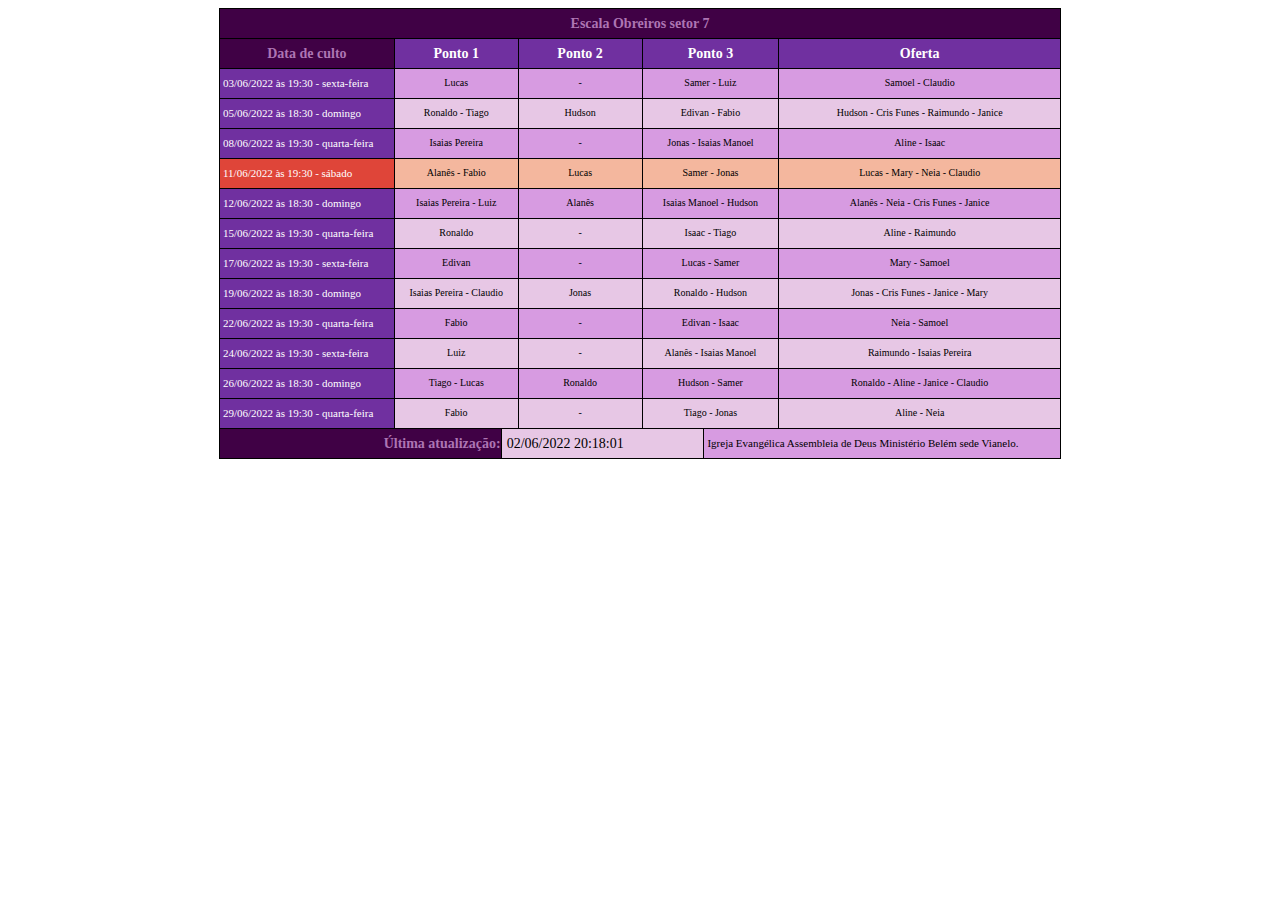
==== commit d14da865: "AtualizaÃ§Ã£o escala maio/2022 teste" ====
--- a/EscalaFrame.htm
+++ b/EscalaFrame.htm
@@ -11,7 +11,7 @@
 <table width="100%" cellpadding="0" cellspacing="0" border="0">
 <tr><td width="50%">&nbsp;</td><td align="center">
 
-<table id="JR_PAGE_ANCHOR_0_1" role="none" class="jrPage" data-jr-height="870" cellpadding="0" cellspacing="0" border="0" style="empty-cells: show; width: 842px; border-collapse: collapse; background-color: white;">
+<table id="JR_PAGE_ANCHOR_0_1" role="none" class="jrPage" data-jr-height="450" cellpadding="0" cellspacing="0" border="0" style="empty-cells: show; width: 842px; border-collapse: collapse; background-color: white;">
 <style type="text/css">
   #JR_PAGE_ANCHOR_0_1 th {font-weight: normal;}
   #JR_PAGE_ANCHOR_0_1 ul {list-style-type: disc; padding-inline-start: 40px; margin: 0px;}
@@ -44,321 +44,153 @@
 </tr>
 <tr valign="top" style="height:30px">
 <td style="background-color: #7030A0; border: 1px solid #000000; padding-left: 3px; text-indent: 0px;  vertical-align: middle;text-align: left;">
-<span style="font-family: SansSerif; color: #FFFFFF; font-size: 11px; line-height: 1.2578125;">03/08/2022 às 19:30 - quarta-feira</span></td>
-<td colspan="2" style="background-color: #D79BE1; border: 1px solid #000000; text-indent: 0px;  vertical-align: middle;text-align: center;">
+<span style="font-family: SansSerif; color: #FFFFFF; font-size: 11px; line-height: 1.2578125;">03/06/2022 às 19:30 - sexta-feira</span></td>
+<td colspan="2" style="background-color: #D79BE1; border: 1px solid #000000; text-indent: 0px;  vertical-align: middle;text-align: center;">
+<span style="font-family: SansSerif; color: #000000; font-size: 10px; line-height: 1.2578125;">Lucas</span></td>
+<td style="background-color: #D79BE1; border: 1px solid #000000; text-indent: 0px;  vertical-align: middle;text-align: center;">
+<span style="font-family: SansSerif; color: #000000; font-size: 10px; line-height: 1.2578125;">-</span></td>
+<td colspan="2" style="background-color: #D79BE1; border: 1px solid #000000; text-indent: 0px;  vertical-align: middle;text-align: center;">
+<span style="font-family: SansSerif; color: #000000; font-size: 10px; line-height: 1.2578125;">Samer - Luiz</span></td>
+<td style="background-color: #D79BE1; border: 1px solid #000000; text-indent: 0px;  vertical-align: middle;text-align: center;">
+<span style="font-family: SansSerif; color: #000000; font-size: 10px; line-height: 1.2578125;">Samoel - Claudio</span></td>
+</tr>
+<tr valign="top" style="height:30px">
+<td style="background-color: #7030A0; border: 1px solid #000000; padding-left: 3px; text-indent: 0px;  vertical-align: middle;text-align: left;">
+<span style="font-family: SansSerif; color: #FFFFFF; font-size: 11px; line-height: 1.2578125;">05/06/2022 às 18:30 - domingo</span></td>
+<td colspan="2" style="background-color: #E7C7E5; border: 1px solid #000000; text-indent: 0px;  vertical-align: middle;text-align: center;">
+<span style="font-family: SansSerif; color: #000000; font-size: 10px; line-height: 1.2578125;">Ronaldo - Tiago</span></td>
+<td style="background-color: #E7C7E5; border: 1px solid #000000; text-indent: 0px;  vertical-align: middle;text-align: center;">
+<span style="font-family: SansSerif; color: #000000; font-size: 10px; line-height: 1.2578125;">Hudson</span></td>
+<td colspan="2" style="background-color: #E7C7E5; border: 1px solid #000000; text-indent: 0px;  vertical-align: middle;text-align: center;">
+<span style="font-family: SansSerif; color: #000000; font-size: 10px; line-height: 1.2578125;">Edivan - Fabio</span></td>
+<td style="background-color: #E7C7E5; border: 1px solid #000000; text-indent: 0px;  vertical-align: middle;text-align: center;">
+<span style="font-family: SansSerif; color: #000000; font-size: 10px; line-height: 1.2578125;">Hudson - Cris Funes - Raimundo - Janice</span></td>
+</tr>
+<tr valign="top" style="height:30px">
+<td style="background-color: #7030A0; border: 1px solid #000000; padding-left: 3px; text-indent: 0px;  vertical-align: middle;text-align: left;">
+<span style="font-family: SansSerif; color: #FFFFFF; font-size: 11px; line-height: 1.2578125;">08/06/2022 às 19:30 - quarta-feira</span></td>
+<td colspan="2" style="background-color: #D79BE1; border: 1px solid #000000; text-indent: 0px;  vertical-align: middle;text-align: center;">
+<span style="font-family: SansSerif; color: #000000; font-size: 10px; line-height: 1.2578125;">Isaias Pereira</span></td>
+<td style="background-color: #D79BE1; border: 1px solid #000000; text-indent: 0px;  vertical-align: middle;text-align: center;">
+<span style="font-family: SansSerif; color: #000000; font-size: 10px; line-height: 1.2578125;">-</span></td>
+<td colspan="2" style="background-color: #D79BE1; border: 1px solid #000000; text-indent: 0px;  vertical-align: middle;text-align: center;">
+<span style="font-family: SansSerif; color: #000000; font-size: 10px; line-height: 1.2578125;">Jonas - Isaias Manoel</span></td>
+<td style="background-color: #D79BE1; border: 1px solid #000000; text-indent: 0px;  vertical-align: middle;text-align: center;">
+<span style="font-family: SansSerif; color: #000000; font-size: 10px; line-height: 1.2578125;">Aline - Isaac</span></td>
+</tr>
+<tr valign="top" style="height:30px">
+<td style="background-color: #DF4539; border: 1px solid #000000; padding-left: 3px; text-indent: 0px;  vertical-align: middle;text-align: left;">
+<span style="font-family: SansSerif; color: #FFFFFF; font-size: 11px; line-height: 1.2578125;">11/06/2022 às 19:30 - sábado</span></td>
+<td colspan="2" style="background-color: #F4B79E; border: 1px solid #000000; text-indent: 0px;  vertical-align: middle;text-align: center;">
+<span style="font-family: SansSerif; color: #000000; font-size: 10px; line-height: 1.2578125;">Alanês - Fabio</span></td>
+<td style="background-color: #F4B79E; border: 1px solid #000000; text-indent: 0px;  vertical-align: middle;text-align: center;">
+<span style="font-family: SansSerif; color: #000000; font-size: 10px; line-height: 1.2578125;">Lucas</span></td>
+<td colspan="2" style="background-color: #F4B79E; border: 1px solid #000000; text-indent: 0px;  vertical-align: middle;text-align: center;">
+<span style="font-family: SansSerif; color: #000000; font-size: 10px; line-height: 1.2578125;">Samer - Jonas</span></td>
+<td style="background-color: #F4B79E; border: 1px solid #000000; text-indent: 0px;  vertical-align: middle;text-align: center;">
+<span style="font-family: SansSerif; color: #000000; font-size: 10px; line-height: 1.2578125;">Lucas - Mary - Neia - Claudio</span></td>
+</tr>
+<tr valign="top" style="height:30px">
+<td style="background-color: #7030A0; border: 1px solid #000000; padding-left: 3px; text-indent: 0px;  vertical-align: middle;text-align: left;">
+<span style="font-family: SansSerif; color: #FFFFFF; font-size: 11px; line-height: 1.2578125;">12/06/2022 às 18:30 - domingo</span></td>
+<td colspan="2" style="background-color: #D79BE1; border: 1px solid #000000; text-indent: 0px;  vertical-align: middle;text-align: center;">
+<span style="font-family: SansSerif; color: #000000; font-size: 10px; line-height: 1.2578125;">Isaias Pereira - Luiz</span></td>
+<td style="background-color: #D79BE1; border: 1px solid #000000; text-indent: 0px;  vertical-align: middle;text-align: center;">
 <span style="font-family: SansSerif; color: #000000; font-size: 10px; line-height: 1.2578125;">Alanês</span></td>
-<td style="background-color: #D79BE1; border: 1px solid #000000; text-indent: 0px;  vertical-align: middle;text-align: center;">
-<span style="font-family: SansSerif; color: #000000; font-size: 10px; line-height: 1.2578125;">-</span></td>
-<td colspan="2" style="background-color: #D79BE1; border: 1px solid #000000; text-indent: 0px;  vertical-align: middle;text-align: center;">
+<td colspan="2" style="background-color: #D79BE1; border: 1px solid #000000; text-indent: 0px;  vertical-align: middle;text-align: center;">
+<span style="font-family: SansSerif; color: #000000; font-size: 10px; line-height: 1.2578125;">Isaias Manoel - Hudson</span></td>
+<td style="background-color: #D79BE1; border: 1px solid #000000; text-indent: 0px;  vertical-align: middle;text-align: center;">
+<span style="font-family: SansSerif; color: #000000; font-size: 10px; line-height: 1.2578125;">Alanês - Neia - Cris Funes - Janice</span></td>
+</tr>
+<tr valign="top" style="height:30px">
+<td style="background-color: #7030A0; border: 1px solid #000000; padding-left: 3px; text-indent: 0px;  vertical-align: middle;text-align: left;">
+<span style="font-family: SansSerif; color: #FFFFFF; font-size: 11px; line-height: 1.2578125;">15/06/2022 às 19:30 - quarta-feira</span></td>
+<td colspan="2" style="background-color: #E7C7E5; border: 1px solid #000000; text-indent: 0px;  vertical-align: middle;text-align: center;">
+<span style="font-family: SansSerif; color: #000000; font-size: 10px; line-height: 1.2578125;">Ronaldo</span></td>
+<td style="background-color: #E7C7E5; border: 1px solid #000000; text-indent: 0px;  vertical-align: middle;text-align: center;">
+<span style="font-family: SansSerif; color: #000000; font-size: 10px; line-height: 1.2578125;">-</span></td>
+<td colspan="2" style="background-color: #E7C7E5; border: 1px solid #000000; text-indent: 0px;  vertical-align: middle;text-align: center;">
 <span style="font-family: SansSerif; color: #000000; font-size: 10px; line-height: 1.2578125;">Isaac - Tiago</span></td>
-<td style="background-color: #D79BE1; border: 1px solid #000000; text-indent: 0px;  vertical-align: middle;text-align: center;">
-<span style="font-family: SansSerif; color: #000000; font-size: 10px; line-height: 1.2578125;">Neia - Jonas</span></td>
-</tr>
-<tr valign="top" style="height:30px">
-<td style="background-color: #7030A0; border: 1px solid #000000; padding-left: 3px; text-indent: 0px;  vertical-align: middle;text-align: left;">
-<span style="font-family: SansSerif; color: #FFFFFF; font-size: 11px; line-height: 1.2578125;">05/08/2022 às 19:30 - sexta-feira</span></td>
-<td colspan="2" style="background-color: #E7C7E5; border: 1px solid #000000; text-indent: 0px;  vertical-align: middle;text-align: center;">
-<span style="font-family: SansSerif; color: #000000; font-size: 10px; line-height: 1.2578125;">Hudson</span></td>
-<td style="background-color: #E7C7E5; border: 1px solid #000000; text-indent: 0px;  vertical-align: middle;text-align: center;">
-<span style="font-family: SansSerif; color: #000000; font-size: 10px; line-height: 1.2578125;">-</span></td>
-<td colspan="2" style="background-color: #E7C7E5; border: 1px solid #000000; text-indent: 0px;  vertical-align: middle;text-align: center;">
-<span style="font-family: SansSerif; color: #000000; font-size: 10px; line-height: 1.2578125;">Isaias Pereira - Luiz</span></td>
-<td style="background-color: #E7C7E5; border: 1px solid #000000; text-indent: 0px;  vertical-align: middle;text-align: center;">
-<span style="font-family: SansSerif; color: #000000; font-size: 10px; line-height: 1.2578125;">Samoel - Raimundo</span></td>
-</tr>
-<tr valign="top" style="height:30px">
-<td style="background-color: #7030A0; border: 1px solid #000000; padding-left: 3px; text-indent: 0px;  vertical-align: middle;text-align: left;">
-<span style="font-family: SansSerif; color: #FFFFFF; font-size: 11px; line-height: 1.2578125;">07/08/2022 às 18:30 - domingo</span></td>
-<td colspan="2" style="background-color: #D79BE1; border: 1px solid #000000; text-indent: 0px;  vertical-align: middle;text-align: center;">
-<span style="font-family: SansSerif; color: #000000; font-size: 10px; line-height: 1.2578125;">Claudio</span></td>
-<td style="background-color: #D79BE1; border: 1px solid #000000; text-indent: 0px;  vertical-align: middle;text-align: center;">
-<span style="font-family: SansSerif; color: #000000; font-size: 10px; line-height: 1.2578125;">Isaias Manoel</span></td>
-<td colspan="2" style="background-color: #D79BE1; border: 1px solid #000000; text-indent: 0px;  vertical-align: middle;text-align: center;">
-<span style="font-family: SansSerif; color: #000000; font-size: 10px; line-height: 1.2578125;">Edivan - Ronaldo</span></td>
-<td style="background-color: #D79BE1; border: 1px solid #000000; text-indent: 0px;  vertical-align: middle;text-align: center;">
-<span style="font-family: SansSerif; color: #000000; font-size: 10px; line-height: 1.2578125;">Isaias Manoel - Cris Funes - Janice - Mary</span></td>
-</tr>
-<tr valign="top" style="height:30px">
-<td style="background-color: #7030A0; border: 1px solid #000000; padding-left: 3px; text-indent: 0px;  vertical-align: middle;text-align: left;">
-<span style="font-family: SansSerif; color: #FFFFFF; font-size: 11px; line-height: 1.2578125;">10/08/2022 às 19:30 - quarta-feira</span></td>
-<td colspan="2" style="background-color: #E7C7E5; border: 1px solid #000000; text-indent: 0px;  vertical-align: middle;text-align: center;">
-<span style="font-family: SansSerif; color: #000000; font-size: 10px; line-height: 1.2578125;">Lucas</span></td>
-<td style="background-color: #E7C7E5; border: 1px solid #000000; text-indent: 0px;  vertical-align: middle;text-align: center;">
-<span style="font-family: SansSerif; color: #000000; font-size: 10px; line-height: 1.2578125;">-</span></td>
-<td colspan="2" style="background-color: #E7C7E5; border: 1px solid #000000; text-indent: 0px;  vertical-align: middle;text-align: center;">
-<span style="font-family: SansSerif; color: #000000; font-size: 10px; line-height: 1.2578125;">Fabio - Samer</span></td>
-<td style="background-color: #E7C7E5; border: 1px solid #000000; text-indent: 0px;  vertical-align: middle;text-align: center;">
-<span style="font-family: SansSerif; color: #000000; font-size: 10px; line-height: 1.2578125;">Aline - Isaias Pereira</span></td>
-</tr>
-<tr valign="top" style="height:30px">
-<td style="background-color: #DF4539; border: 1px solid #000000; padding-left: 3px; text-indent: 0px;  vertical-align: middle;text-align: left;">
-<span style="font-family: SansSerif; color: #FFFFFF; font-size: 11px; line-height: 1.2578125;">13/08/2022 às 19:30 - sábado</span></td>
-<td colspan="2" style="background-color: #F4B79E; border: 1px solid #000000; text-indent: 0px;  vertical-align: middle;text-align: center;">
+<td style="background-color: #E7C7E5; border: 1px solid #000000; text-indent: 0px;  vertical-align: middle;text-align: center;">
+<span style="font-family: SansSerif; color: #000000; font-size: 10px; line-height: 1.2578125;">Aline - Raimundo</span></td>
+</tr>
+<tr valign="top" style="height:30px">
+<td style="background-color: #7030A0; border: 1px solid #000000; padding-left: 3px; text-indent: 0px;  vertical-align: middle;text-align: left;">
+<span style="font-family: SansSerif; color: #FFFFFF; font-size: 11px; line-height: 1.2578125;">17/06/2022 às 19:30 - sexta-feira</span></td>
+<td colspan="2" style="background-color: #D79BE1; border: 1px solid #000000; text-indent: 0px;  vertical-align: middle;text-align: center;">
+<span style="font-family: SansSerif; color: #000000; font-size: 10px; line-height: 1.2578125;">Edivan</span></td>
+<td style="background-color: #D79BE1; border: 1px solid #000000; text-indent: 0px;  vertical-align: middle;text-align: center;">
+<span style="font-family: SansSerif; color: #000000; font-size: 10px; line-height: 1.2578125;">-</span></td>
+<td colspan="2" style="background-color: #D79BE1; border: 1px solid #000000; text-indent: 0px;  vertical-align: middle;text-align: center;">
+<span style="font-family: SansSerif; color: #000000; font-size: 10px; line-height: 1.2578125;">Lucas - Samer</span></td>
+<td style="background-color: #D79BE1; border: 1px solid #000000; text-indent: 0px;  vertical-align: middle;text-align: center;">
+<span style="font-family: SansSerif; color: #000000; font-size: 10px; line-height: 1.2578125;">Mary - Samoel</span></td>
+</tr>
+<tr valign="top" style="height:30px">
+<td style="background-color: #7030A0; border: 1px solid #000000; padding-left: 3px; text-indent: 0px;  vertical-align: middle;text-align: left;">
+<span style="font-family: SansSerif; color: #FFFFFF; font-size: 11px; line-height: 1.2578125;">19/06/2022 às 18:30 - domingo</span></td>
+<td colspan="2" style="background-color: #E7C7E5; border: 1px solid #000000; text-indent: 0px;  vertical-align: middle;text-align: center;">
+<span style="font-family: SansSerif; color: #000000; font-size: 10px; line-height: 1.2578125;">Isaias Pereira - Claudio</span></td>
+<td style="background-color: #E7C7E5; border: 1px solid #000000; text-indent: 0px;  vertical-align: middle;text-align: center;">
+<span style="font-family: SansSerif; color: #000000; font-size: 10px; line-height: 1.2578125;">Jonas</span></td>
+<td colspan="2" style="background-color: #E7C7E5; border: 1px solid #000000; text-indent: 0px;  vertical-align: middle;text-align: center;">
+<span style="font-family: SansSerif; color: #000000; font-size: 10px; line-height: 1.2578125;">Ronaldo - Hudson</span></td>
+<td style="background-color: #E7C7E5; border: 1px solid #000000; text-indent: 0px;  vertical-align: middle;text-align: center;">
+<span style="font-family: SansSerif; color: #000000; font-size: 10px; line-height: 1.2578125;">Jonas - Cris Funes - Janice - Mary</span></td>
+</tr>
+<tr valign="top" style="height:30px">
+<td style="background-color: #7030A0; border: 1px solid #000000; padding-left: 3px; text-indent: 0px;  vertical-align: middle;text-align: left;">
+<span style="font-family: SansSerif; color: #FFFFFF; font-size: 11px; line-height: 1.2578125;">22/06/2022 às 19:30 - quarta-feira</span></td>
+<td colspan="2" style="background-color: #D79BE1; border: 1px solid #000000; text-indent: 0px;  vertical-align: middle;text-align: center;">
 <span style="font-family: SansSerif; color: #000000; font-size: 10px; line-height: 1.2578125;">Fabio</span></td>
-<td style="background-color: #F4B79E; border: 1px solid #000000; text-indent: 0px;  vertical-align: middle;text-align: center;">
+<td style="background-color: #D79BE1; border: 1px solid #000000; text-indent: 0px;  vertical-align: middle;text-align: center;">
+<span style="font-family: SansSerif; color: #000000; font-size: 10px; line-height: 1.2578125;">-</span></td>
+<td colspan="2" style="background-color: #D79BE1; border: 1px solid #000000; text-indent: 0px;  vertical-align: middle;text-align: center;">
+<span style="font-family: SansSerif; color: #000000; font-size: 10px; line-height: 1.2578125;">Edivan - Isaac</span></td>
+<td style="background-color: #D79BE1; border: 1px solid #000000; text-indent: 0px;  vertical-align: middle;text-align: center;">
+<span style="font-family: SansSerif; color: #000000; font-size: 10px; line-height: 1.2578125;">Neia - Samoel</span></td>
+</tr>
+<tr valign="top" style="height:30px">
+<td style="background-color: #7030A0; border: 1px solid #000000; padding-left: 3px; text-indent: 0px;  vertical-align: middle;text-align: left;">
+<span style="font-family: SansSerif; color: #FFFFFF; font-size: 11px; line-height: 1.2578125;">24/06/2022 às 19:30 - sexta-feira</span></td>
+<td colspan="2" style="background-color: #E7C7E5; border: 1px solid #000000; text-indent: 0px;  vertical-align: middle;text-align: center;">
+<span style="font-family: SansSerif; color: #000000; font-size: 10px; line-height: 1.2578125;">Luiz</span></td>
+<td style="background-color: #E7C7E5; border: 1px solid #000000; text-indent: 0px;  vertical-align: middle;text-align: center;">
+<span style="font-family: SansSerif; color: #000000; font-size: 10px; line-height: 1.2578125;">-</span></td>
+<td colspan="2" style="background-color: #E7C7E5; border: 1px solid #000000; text-indent: 0px;  vertical-align: middle;text-align: center;">
+<span style="font-family: SansSerif; color: #000000; font-size: 10px; line-height: 1.2578125;">Alanês - Isaias Manoel</span></td>
+<td style="background-color: #E7C7E5; border: 1px solid #000000; text-indent: 0px;  vertical-align: middle;text-align: center;">
+<span style="font-family: SansSerif; color: #000000; font-size: 10px; line-height: 1.2578125;">Raimundo - Isaias Pereira</span></td>
+</tr>
+<tr valign="top" style="height:30px">
+<td style="background-color: #7030A0; border: 1px solid #000000; padding-left: 3px; text-indent: 0px;  vertical-align: middle;text-align: left;">
+<span style="font-family: SansSerif; color: #FFFFFF; font-size: 11px; line-height: 1.2578125;">26/06/2022 às 18:30 - domingo</span></td>
+<td colspan="2" style="background-color: #D79BE1; border: 1px solid #000000; text-indent: 0px;  vertical-align: middle;text-align: center;">
+<span style="font-family: SansSerif; color: #000000; font-size: 10px; line-height: 1.2578125;">Tiago - Lucas</span></td>
+<td style="background-color: #D79BE1; border: 1px solid #000000; text-indent: 0px;  vertical-align: middle;text-align: center;">
 <span style="font-family: SansSerif; color: #000000; font-size: 10px; line-height: 1.2578125;">Ronaldo</span></td>
-<td colspan="2" style="background-color: #F4B79E; border: 1px solid #000000; text-indent: 0px;  vertical-align: middle;text-align: center;">
-<span style="font-family: SansSerif; color: #000000; font-size: 10px; line-height: 1.2578125;">Isaias Manoel - Isaac</span></td>
-<td style="background-color: #F4B79E; border: 1px solid #000000; text-indent: 0px;  vertical-align: middle;text-align: center;">
-<span style="font-family: SansSerif; color: #000000; font-size: 10px; line-height: 1.2578125;">Ronaldo - Cris Funes - Claudio - Samoel</span></td>
-</tr>
-<tr valign="top" style="height:30px">
-<td style="background-color: #7030A0; border: 1px solid #000000; padding-left: 3px; text-indent: 0px;  vertical-align: middle;text-align: left;">
-<span style="font-family: SansSerif; color: #FFFFFF; font-size: 11px; line-height: 1.2578125;">14/08/2022 às 18:30 - domingo</span></td>
-<td colspan="2" style="background-color: #E7C7E5; border: 1px solid #000000; text-indent: 0px;  vertical-align: middle;text-align: center;">
-<span style="font-family: SansSerif; color: #000000; font-size: 10px; line-height: 1.2578125;">Lucas</span></td>
-<td style="background-color: #E7C7E5; border: 1px solid #000000; text-indent: 0px;  vertical-align: middle;text-align: center;">
-<span style="font-family: SansSerif; color: #000000; font-size: 10px; line-height: 1.2578125;">Edivan</span></td>
-<td colspan="2" style="background-color: #E7C7E5; border: 1px solid #000000; text-indent: 0px;  vertical-align: middle;text-align: center;">
-<span style="font-family: SansSerif; color: #000000; font-size: 10px; line-height: 1.2578125;">Luiz - Alanês</span></td>
-<td style="background-color: #E7C7E5; border: 1px solid #000000; text-indent: 0px;  vertical-align: middle;text-align: center;">
-<span style="font-family: SansSerif; color: #000000; font-size: 10px; line-height: 1.2578125;">Edivan - Mary - Raimundo - Janice</span></td>
-</tr>
-<tr valign="top" style="height:30px">
-<td style="background-color: #7030A0; border: 1px solid #000000; padding-left: 3px; text-indent: 0px;  vertical-align: middle;text-align: left;">
-<span style="font-family: SansSerif; color: #FFFFFF; font-size: 11px; line-height: 1.2578125;">17/08/2022 às 19:30 - quarta-feira</span></td>
-<td colspan="2" style="background-color: #D79BE1; border: 1px solid #000000; text-indent: 0px;  vertical-align: middle;text-align: center;">
-<span style="font-family: SansSerif; color: #000000; font-size: 10px; line-height: 1.2578125;">Jonas</span></td>
-<td style="background-color: #D79BE1; border: 1px solid #000000; text-indent: 0px;  vertical-align: middle;text-align: center;">
-<span style="font-family: SansSerif; color: #000000; font-size: 10px; line-height: 1.2578125;">-</span></td>
-<td colspan="2" style="background-color: #D79BE1; border: 1px solid #000000; text-indent: 0px;  vertical-align: middle;text-align: center;">
-<span style="font-family: SansSerif; color: #000000; font-size: 10px; line-height: 1.2578125;">Samer - Hudson</span></td>
-<td style="background-color: #D79BE1; border: 1px solid #000000; text-indent: 0px;  vertical-align: middle;text-align: center;">
+<td colspan="2" style="background-color: #D79BE1; border: 1px solid #000000; text-indent: 0px;  vertical-align: middle;text-align: center;">
+<span style="font-family: SansSerif; color: #000000; font-size: 10px; line-height: 1.2578125;">Hudson - Samer</span></td>
+<td style="background-color: #D79BE1; border: 1px solid #000000; text-indent: 0px;  vertical-align: middle;text-align: center;">
+<span style="font-family: SansSerif; color: #000000; font-size: 10px; line-height: 1.2578125;">Ronaldo - Aline - Janice - Claudio</span></td>
+</tr>
+<tr valign="top" style="height:30px">
+<td style="background-color: #7030A0; border: 1px solid #000000; padding-left: 3px; text-indent: 0px;  vertical-align: middle;text-align: left;">
+<span style="font-family: SansSerif; color: #FFFFFF; font-size: 11px; line-height: 1.2578125;">29/06/2022 às 19:30 - quarta-feira</span></td>
+<td colspan="2" style="background-color: #E7C7E5; border: 1px solid #000000; text-indent: 0px;  vertical-align: middle;text-align: center;">
+<span style="font-family: SansSerif; color: #000000; font-size: 10px; line-height: 1.2578125;">Fabio</span></td>
+<td style="background-color: #E7C7E5; border: 1px solid #000000; text-indent: 0px;  vertical-align: middle;text-align: center;">
+<span style="font-family: SansSerif; color: #000000; font-size: 10px; line-height: 1.2578125;">-</span></td>
+<td colspan="2" style="background-color: #E7C7E5; border: 1px solid #000000; text-indent: 0px;  vertical-align: middle;text-align: center;">
+<span style="font-family: SansSerif; color: #000000; font-size: 10px; line-height: 1.2578125;">Tiago - Jonas</span></td>
+<td style="background-color: #E7C7E5; border: 1px solid #000000; text-indent: 0px;  vertical-align: middle;text-align: center;">
 <span style="font-family: SansSerif; color: #000000; font-size: 10px; line-height: 1.2578125;">Aline - Neia</span></td>
-</tr>
-<tr valign="top" style="height:30px">
-<td style="background-color: #7030A0; border: 1px solid #000000; padding-left: 3px; text-indent: 0px;  vertical-align: middle;text-align: left;">
-<span style="font-family: SansSerif; color: #FFFFFF; font-size: 11px; line-height: 1.2578125;">19/08/2022 às 19:30 - sexta-feira</span></td>
-<td colspan="2" style="background-color: #E7C7E5; border: 1px solid #000000; text-indent: 0px;  vertical-align: middle;text-align: center;">
-<span style="font-family: SansSerif; color: #000000; font-size: 10px; line-height: 1.2578125;">Isaias Pereira</span></td>
-<td style="background-color: #E7C7E5; border: 1px solid #000000; text-indent: 0px;  vertical-align: middle;text-align: center;">
-<span style="font-family: SansSerif; color: #000000; font-size: 10px; line-height: 1.2578125;">-</span></td>
-<td colspan="2" style="background-color: #E7C7E5; border: 1px solid #000000; text-indent: 0px;  vertical-align: middle;text-align: center;">
-<span style="font-family: SansSerif; color: #000000; font-size: 10px; line-height: 1.2578125;">Hudson - Luiz</span></td>
-<td style="background-color: #E7C7E5; border: 1px solid #000000; text-indent: 0px;  vertical-align: middle;text-align: center;">
-<span style="font-family: SansSerif; color: #000000; font-size: 10px; line-height: 1.2578125;">Mary - Claudio</span></td>
-</tr>
-<tr valign="top" style="height:30px">
-<td style="background-color: #7030A0; border: 1px solid #000000; padding-left: 3px; text-indent: 0px;  vertical-align: middle;text-align: left;">
-<span style="font-family: SansSerif; color: #FFFFFF; font-size: 11px; line-height: 1.2578125;">21/08/2022 às 18:30 - domingo</span></td>
-<td colspan="2" style="background-color: #D79BE1; border: 1px solid #000000; text-indent: 0px;  vertical-align: middle;text-align: center;">
-<span style="font-family: SansSerif; color: #000000; font-size: 10px; line-height: 1.2578125;">Tiago</span></td>
-<td style="background-color: #D79BE1; border: 1px solid #000000; text-indent: 0px;  vertical-align: middle;text-align: center;">
-<span style="font-family: SansSerif; color: #000000; font-size: 10px; line-height: 1.2578125;">Fabio</span></td>
-<td colspan="2" style="background-color: #D79BE1; border: 1px solid #000000; text-indent: 0px;  vertical-align: middle;text-align: center;">
-<span style="font-family: SansSerif; color: #000000; font-size: 10px; line-height: 1.2578125;">Ronaldo - Lucas</span></td>
-<td style="background-color: #D79BE1; border: 1px solid #000000; text-indent: 0px;  vertical-align: middle;text-align: center;">
-<span style="font-family: SansSerif; color: #000000; font-size: 10px; line-height: 1.2578125;">Fabio - Cris Funes - Aline - Neia</span></td>
-</tr>
-<tr valign="top" style="height:30px">
-<td style="background-color: #7030A0; border: 1px solid #000000; padding-left: 3px; text-indent: 0px;  vertical-align: middle;text-align: left;">
-<span style="font-family: SansSerif; color: #FFFFFF; font-size: 11px; line-height: 1.2578125;">24/08/2022 às 19:30 - quarta-feira</span></td>
-<td colspan="2" style="background-color: #E7C7E5; border: 1px solid #000000; text-indent: 0px;  vertical-align: middle;text-align: center;">
-<span style="font-family: SansSerif; color: #000000; font-size: 10px; line-height: 1.2578125;">Alanês</span></td>
-<td style="background-color: #E7C7E5; border: 1px solid #000000; text-indent: 0px;  vertical-align: middle;text-align: center;">
-<span style="font-family: SansSerif; color: #000000; font-size: 10px; line-height: 1.2578125;">-</span></td>
-<td colspan="2" style="background-color: #E7C7E5; border: 1px solid #000000; text-indent: 0px;  vertical-align: middle;text-align: center;">
-<span style="font-family: SansSerif; color: #000000; font-size: 10px; line-height: 1.2578125;">Isaias Manoel - Tiago</span></td>
-<td style="background-color: #E7C7E5; border: 1px solid #000000; text-indent: 0px;  vertical-align: middle;text-align: center;">
-<span style="font-family: SansSerif; color: #000000; font-size: 10px; line-height: 1.2578125;">Raimundo - Samoel</span></td>
-</tr>
-<tr valign="top" style="height:30px">
-<td style="background-color: #7030A0; border: 1px solid #000000; padding-left: 3px; text-indent: 0px;  vertical-align: middle;text-align: left;">
-<span style="font-family: SansSerif; color: #FFFFFF; font-size: 11px; line-height: 1.2578125;">26/08/2022 às 19:30 - sexta-feira</span></td>
-<td colspan="2" style="background-color: #D79BE1; border: 1px solid #000000; text-indent: 0px;  vertical-align: middle;text-align: center;">
-<span style="font-family: SansSerif; color: #000000; font-size: 10px; line-height: 1.2578125;">Samer</span></td>
-<td style="background-color: #D79BE1; border: 1px solid #000000; text-indent: 0px;  vertical-align: middle;text-align: center;">
-<span style="font-family: SansSerif; color: #000000; font-size: 10px; line-height: 1.2578125;">-</span></td>
-<td colspan="2" style="background-color: #D79BE1; border: 1px solid #000000; text-indent: 0px;  vertical-align: middle;text-align: center;">
-<span style="font-family: SansSerif; color: #000000; font-size: 10px; line-height: 1.2578125;">Edivan - Isaac</span></td>
-<td style="background-color: #D79BE1; border: 1px solid #000000; text-indent: 0px;  vertical-align: middle;text-align: center;">
-<span style="font-family: SansSerif; color: #000000; font-size: 10px; line-height: 1.2578125;">Janice - Jonas</span></td>
-</tr>
-<tr valign="top" style="height:30px">
-<td style="background-color: #7030A0; border: 1px solid #000000; padding-left: 3px; text-indent: 0px;  vertical-align: middle;text-align: left;">
-<span style="font-family: SansSerif; color: #FFFFFF; font-size: 11px; line-height: 1.2578125;">28/08/2022 às 18:30 - domingo</span></td>
-<td colspan="2" style="background-color: #E7C7E5; border: 1px solid #000000; text-indent: 0px;  vertical-align: middle;text-align: center;">
-<span style="font-family: SansSerif; color: #000000; font-size: 10px; line-height: 1.2578125;">Isaias Pereira</span></td>
-<td style="background-color: #E7C7E5; border: 1px solid #000000; text-indent: 0px;  vertical-align: middle;text-align: center;">
-<span style="font-family: SansSerif; color: #000000; font-size: 10px; line-height: 1.2578125;">Fabio</span></td>
-<td colspan="2" style="background-color: #E7C7E5; border: 1px solid #000000; text-indent: 0px;  vertical-align: middle;text-align: center;">
-<span style="font-family: SansSerif; color: #000000; font-size: 10px; line-height: 1.2578125;">Luiz - Hudson</span></td>
-<td style="background-color: #E7C7E5; border: 1px solid #000000; text-indent: 0px;  vertical-align: middle;text-align: center;">
-<span style="font-family: SansSerif; color: #000000; font-size: 10px; line-height: 1.2578125;">Fabio - Raimundo - Cris Funes - Neia</span></td>
-</tr>
-<tr valign="top" style="height:30px">
-<td style="background-color: #7030A0; border: 1px solid #000000; padding-left: 3px; text-indent: 0px;  vertical-align: middle;text-align: left;">
-<span style="font-family: SansSerif; color: #FFFFFF; font-size: 11px; line-height: 1.2578125;">31/08/2022 às 19:30 - quarta-feira</span></td>
-<td colspan="2" style="background-color: #D79BE1; border: 1px solid #000000; text-indent: 0px;  vertical-align: middle;text-align: center;">
-<span style="font-family: SansSerif; color: #000000; font-size: 10px; line-height: 1.2578125;">Claudio</span></td>
-<td style="background-color: #D79BE1; border: 1px solid #000000; text-indent: 0px;  vertical-align: middle;text-align: center;">
-<span style="font-family: SansSerif; color: #000000; font-size: 10px; line-height: 1.2578125;">-</span></td>
-<td colspan="2" style="background-color: #D79BE1; border: 1px solid #000000; text-indent: 0px;  vertical-align: middle;text-align: center;">
-<span style="font-family: SansSerif; color: #000000; font-size: 10px; line-height: 1.2578125;">Edivan - Jonas</span></td>
-<td style="background-color: #D79BE1; border: 1px solid #000000; text-indent: 0px;  vertical-align: middle;text-align: center;">
-<span style="font-family: SansSerif; color: #000000; font-size: 10px; line-height: 1.2578125;">Samoel - Janice</span></td>
-</tr>
-<tr valign="top" style="height:30px">
-<td style="background-color: #7030A0; border: 1px solid #000000; padding-left: 3px; text-indent: 0px;  vertical-align: middle;text-align: left;">
-<span style="font-family: SansSerif; color: #FFFFFF; font-size: 11px; line-height: 1.2578125;">02/09/2022 às 19:30 - sexta-feira</span></td>
-<td colspan="2" style="background-color: #E7C7E5; border: 1px solid #000000; text-indent: 0px;  vertical-align: middle;text-align: center;">
-<span style="font-family: SansSerif; color: #000000; font-size: 10px; line-height: 1.2578125;">Samer</span></td>
-<td style="background-color: #E7C7E5; border: 1px solid #000000; text-indent: 0px;  vertical-align: middle;text-align: center;">
-<span style="font-family: SansSerif; color: #000000; font-size: 10px; line-height: 1.2578125;">-</span></td>
-<td colspan="2" style="background-color: #E7C7E5; border: 1px solid #000000; text-indent: 0px;  vertical-align: middle;text-align: center;">
-<span style="font-family: SansSerif; color: #000000; font-size: 10px; line-height: 1.2578125;">Alanês - Isaias Manoel</span></td>
-<td style="background-color: #E7C7E5; border: 1px solid #000000; text-indent: 0px;  vertical-align: middle;text-align: center;">
-<span style="font-family: SansSerif; color: #000000; font-size: 10px; line-height: 1.2578125;">Mary - Ronaldo</span></td>
-</tr>
-<tr valign="top" style="height:30px">
-<td style="background-color: #7030A0; border: 1px solid #000000; padding-left: 3px; text-indent: 0px;  vertical-align: middle;text-align: left;">
-<span style="font-family: SansSerif; color: #FFFFFF; font-size: 11px; line-height: 1.2578125;">04/09/2022 às 18:30 - domingo</span></td>
-<td colspan="2" style="background-color: #D79BE1; border: 1px solid #000000; text-indent: 0px;  vertical-align: middle;text-align: center;">
-<span style="font-family: SansSerif; color: #000000; font-size: 10px; line-height: 1.2578125;">Lucas</span></td>
-<td style="background-color: #D79BE1; border: 1px solid #000000; text-indent: 0px;  vertical-align: middle;text-align: center;">
-<span style="font-family: SansSerif; color: #000000; font-size: 10px; line-height: 1.2578125;">Tiago</span></td>
-<td colspan="2" style="background-color: #D79BE1; border: 1px solid #000000; text-indent: 0px;  vertical-align: middle;text-align: center;">
-<span style="font-family: SansSerif; color: #000000; font-size: 10px; line-height: 1.2578125;">Isaac - Isaias Pereira</span></td>
-<td style="background-color: #D79BE1; border: 1px solid #000000; text-indent: 0px;  vertical-align: middle;text-align: center;">
-<span style="font-family: SansSerif; color: #000000; font-size: 10px; line-height: 1.2578125;">Tiago - Aline - Neia - Luiz</span></td>
-</tr>
-<tr valign="top" style="height:30px">
-<td style="background-color: #7030A0; border: 1px solid #000000; padding-left: 3px; text-indent: 0px;  vertical-align: middle;text-align: left;">
-<span style="font-family: SansSerif; color: #FFFFFF; font-size: 11px; line-height: 1.2578125;">07/09/2022 às 19:30 - quarta-feira</span></td>
-<td colspan="2" style="background-color: #E7C7E5; border: 1px solid #000000; text-indent: 0px;  vertical-align: middle;text-align: center;">
-<span style="font-family: SansSerif; color: #000000; font-size: 10px; line-height: 1.2578125;">Lucas</span></td>
-<td style="background-color: #E7C7E5; border: 1px solid #000000; text-indent: 0px;  vertical-align: middle;text-align: center;">
-<span style="font-family: SansSerif; color: #000000; font-size: 10px; line-height: 1.2578125;">-</span></td>
-<td colspan="2" style="background-color: #E7C7E5; border: 1px solid #000000; text-indent: 0px;  vertical-align: middle;text-align: center;">
-<span style="font-family: SansSerif; color: #000000; font-size: 10px; line-height: 1.2578125;">Alanês - Ronaldo</span></td>
-<td style="background-color: #E7C7E5; border: 1px solid #000000; text-indent: 0px;  vertical-align: middle;text-align: center;">
-<span style="font-family: SansSerif; color: #000000; font-size: 10px; line-height: 1.2578125;">Claudio - Edivan</span></td>
-</tr>
-<tr valign="top" style="height:30px">
-<td style="background-color: #DF4539; border: 1px solid #000000; padding-left: 3px; text-indent: 0px;  vertical-align: middle;text-align: left;">
-<span style="font-family: SansSerif; color: #FFFFFF; font-size: 11px; line-height: 1.2578125;">10/09/2022 às 19:30 - sábado</span></td>
-<td colspan="2" style="background-color: #F4B79E; border: 1px solid #000000; text-indent: 0px;  vertical-align: middle;text-align: center;">
-<span style="font-family: SansSerif; color: #000000; font-size: 10px; line-height: 1.2578125;">Fabio</span></td>
-<td style="background-color: #F4B79E; border: 1px solid #000000; text-indent: 0px;  vertical-align: middle;text-align: center;">
-<span style="font-family: SansSerif; color: #000000; font-size: 10px; line-height: 1.2578125;">Hudson</span></td>
-<td colspan="2" style="background-color: #F4B79E; border: 1px solid #000000; text-indent: 0px;  vertical-align: middle;text-align: center;">
-<span style="font-family: SansSerif; color: #000000; font-size: 10px; line-height: 1.2578125;">Samer - Isaias Manoel</span></td>
-<td style="background-color: #F4B79E; border: 1px solid #000000; text-indent: 0px;  vertical-align: middle;text-align: center;">
-<span style="font-family: SansSerif; color: #000000; font-size: 10px; line-height: 1.2578125;">Hudson - Samoel - Raimundo - Cris Funes</span></td>
-</tr>
-<tr valign="top" style="height:30px">
-<td style="background-color: #7030A0; border: 1px solid #000000; padding-left: 3px; text-indent: 0px;  vertical-align: middle;text-align: left;">
-<span style="font-family: SansSerif; color: #FFFFFF; font-size: 11px; line-height: 1.2578125;">11/09/2022 às 18:30 - domingo</span></td>
-<td colspan="2" style="background-color: #E7C7E5; border: 1px solid #000000; text-indent: 0px;  vertical-align: middle;text-align: center;">
-<span style="font-family: SansSerif; color: #000000; font-size: 10px; line-height: 1.2578125;">Jonas</span></td>
-<td style="background-color: #E7C7E5; border: 1px solid #000000; text-indent: 0px;  vertical-align: middle;text-align: center;">
-<span style="font-family: SansSerif; color: #000000; font-size: 10px; line-height: 1.2578125;">Tiago</span></td>
-<td colspan="2" style="background-color: #E7C7E5; border: 1px solid #000000; text-indent: 0px;  vertical-align: middle;text-align: center;">
-<span style="font-family: SansSerif; color: #000000; font-size: 10px; line-height: 1.2578125;">Isaac - Isaias Pereira</span></td>
-<td style="background-color: #E7C7E5; border: 1px solid #000000; text-indent: 0px;  vertical-align: middle;text-align: center;">
-<span style="font-family: SansSerif; color: #000000; font-size: 10px; line-height: 1.2578125;">Tiago - Mary - Janice - Aline</span></td>
-</tr>
-<tr valign="top" style="height:30px">
-<td style="background-color: #7030A0; border: 1px solid #000000; padding-left: 3px; text-indent: 0px;  vertical-align: middle;text-align: left;">
-<span style="font-family: SansSerif; color: #FFFFFF; font-size: 11px; line-height: 1.2578125;">14/09/2022 às 19:30 - quarta-feira</span></td>
-<td colspan="2" style="background-color: #D79BE1; border: 1px solid #000000; text-indent: 0px;  vertical-align: middle;text-align: center;">
-<span style="font-family: SansSerif; color: #000000; font-size: 10px; line-height: 1.2578125;">Luiz</span></td>
-<td style="background-color: #D79BE1; border: 1px solid #000000; text-indent: 0px;  vertical-align: middle;text-align: center;">
-<span style="font-family: SansSerif; color: #000000; font-size: 10px; line-height: 1.2578125;">-</span></td>
-<td colspan="2" style="background-color: #D79BE1; border: 1px solid #000000; text-indent: 0px;  vertical-align: middle;text-align: center;">
-<span style="font-family: SansSerif; color: #000000; font-size: 10px; line-height: 1.2578125;">Jonas - Fabio</span></td>
-<td style="background-color: #D79BE1; border: 1px solid #000000; text-indent: 0px;  vertical-align: middle;text-align: center;">
-<span style="font-family: SansSerif; color: #000000; font-size: 10px; line-height: 1.2578125;">Raimundo - Neia</span></td>
-</tr>
-<tr valign="top" style="height:30px">
-<td style="background-color: #7030A0; border: 1px solid #000000; padding-left: 3px; text-indent: 0px;  vertical-align: middle;text-align: left;">
-<span style="font-family: SansSerif; color: #FFFFFF; font-size: 11px; line-height: 1.2578125;">16/09/2022 às 19:30 - sexta-feira</span></td>
-<td colspan="2" style="background-color: #E7C7E5; border: 1px solid #000000; text-indent: 0px;  vertical-align: middle;text-align: center;">
-<span style="font-family: SansSerif; color: #000000; font-size: 10px; line-height: 1.2578125;">Hudson</span></td>
-<td style="background-color: #E7C7E5; border: 1px solid #000000; text-indent: 0px;  vertical-align: middle;text-align: center;">
-<span style="font-family: SansSerif; color: #000000; font-size: 10px; line-height: 1.2578125;">-</span></td>
-<td colspan="2" style="background-color: #E7C7E5; border: 1px solid #000000; text-indent: 0px;  vertical-align: middle;text-align: center;">
-<span style="font-family: SansSerif; color: #000000; font-size: 10px; line-height: 1.2578125;">Lucas - Ronaldo</span></td>
-<td style="background-color: #E7C7E5; border: 1px solid #000000; text-indent: 0px;  vertical-align: middle;text-align: center;">
-<span style="font-family: SansSerif; color: #000000; font-size: 10px; line-height: 1.2578125;">Mary - Samoel</span></td>
-</tr>
-<tr valign="top" style="height:30px">
-<td style="background-color: #7030A0; border: 1px solid #000000; padding-left: 3px; text-indent: 0px;  vertical-align: middle;text-align: left;">
-<span style="font-family: SansSerif; color: #FFFFFF; font-size: 11px; line-height: 1.2578125;">18/09/2022 às 18:30 - domingo</span></td>
-<td colspan="2" style="background-color: #D79BE1; border: 1px solid #000000; text-indent: 0px;  vertical-align: middle;text-align: center;">
-<span style="font-family: SansSerif; color: #000000; font-size: 10px; line-height: 1.2578125;">Tiago</span></td>
-<td style="background-color: #D79BE1; border: 1px solid #000000; text-indent: 0px;  vertical-align: middle;text-align: center;">
-<span style="font-family: SansSerif; color: #000000; font-size: 10px; line-height: 1.2578125;">Samer</span></td>
-<td colspan="2" style="background-color: #D79BE1; border: 1px solid #000000; text-indent: 0px;  vertical-align: middle;text-align: center;">
-<span style="font-family: SansSerif; color: #000000; font-size: 10px; line-height: 1.2578125;">Isaias Manoel - Alanês</span></td>
-<td style="background-color: #D79BE1; border: 1px solid #000000; text-indent: 0px;  vertical-align: middle;text-align: center;">
-<span style="font-family: SansSerif; color: #000000; font-size: 10px; line-height: 1.2578125;">Samer - Cris Funes - Janice - Claudio</span></td>
-</tr>
-<tr valign="top" style="height:30px">
-<td style="background-color: #7030A0; border: 1px solid #000000; padding-left: 3px; text-indent: 0px;  vertical-align: middle;text-align: left;">
-<span style="font-family: SansSerif; color: #FFFFFF; font-size: 11px; line-height: 1.2578125;">21/09/2022 às 19:30 - quarta-feira</span></td>
-<td colspan="2" style="background-color: #E7C7E5; border: 1px solid #000000; text-indent: 0px;  vertical-align: middle;text-align: center;">
-<span style="font-family: SansSerif; color: #000000; font-size: 10px; line-height: 1.2578125;">Edivan</span></td>
-<td style="background-color: #E7C7E5; border: 1px solid #000000; text-indent: 0px;  vertical-align: middle;text-align: center;">
-<span style="font-family: SansSerif; color: #000000; font-size: 10px; line-height: 1.2578125;">-</span></td>
-<td colspan="2" style="background-color: #E7C7E5; border: 1px solid #000000; text-indent: 0px;  vertical-align: middle;text-align: center;">
-<span style="font-family: SansSerif; color: #000000; font-size: 10px; line-height: 1.2578125;">Isaac - Isaias Pereira</span></td>
-<td style="background-color: #E7C7E5; border: 1px solid #000000; text-indent: 0px;  vertical-align: middle;text-align: center;">
-<span style="font-family: SansSerif; color: #000000; font-size: 10px; line-height: 1.2578125;">Aline - Neia</span></td>
-</tr>
-<tr valign="top" style="height:30px">
-<td style="background-color: #7030A0; border: 1px solid #000000; padding-left: 3px; text-indent: 0px;  vertical-align: middle;text-align: left;">
-<span style="font-family: SansSerif; color: #FFFFFF; font-size: 11px; line-height: 1.2578125;">23/09/2022 às 19:30 - sexta-feira</span></td>
-<td colspan="2" style="background-color: #D79BE1; border: 1px solid #000000; text-indent: 0px;  vertical-align: middle;text-align: center;">
-<span style="font-family: SansSerif; color: #000000; font-size: 10px; line-height: 1.2578125;">Edivan</span></td>
-<td style="background-color: #D79BE1; border: 1px solid #000000; text-indent: 0px;  vertical-align: middle;text-align: center;">
-<span style="font-family: SansSerif; color: #000000; font-size: 10px; line-height: 1.2578125;">-</span></td>
-<td colspan="2" style="background-color: #D79BE1; border: 1px solid #000000; text-indent: 0px;  vertical-align: middle;text-align: center;">
-<span style="font-family: SansSerif; color: #000000; font-size: 10px; line-height: 1.2578125;">Lucas - Luiz</span></td>
-<td style="background-color: #D79BE1; border: 1px solid #000000; text-indent: 0px;  vertical-align: middle;text-align: center;">
-<span style="font-family: SansSerif; color: #000000; font-size: 10px; line-height: 1.2578125;">Mary - Samoel</span></td>
-</tr>
-<tr valign="top" style="height:30px">
-<td style="background-color: #7030A0; border: 1px solid #000000; padding-left: 3px; text-indent: 0px;  vertical-align: middle;text-align: left;">
-<span style="font-family: SansSerif; color: #FFFFFF; font-size: 11px; line-height: 1.2578125;">25/09/2022 às 18:30 - domingo</span></td>
-<td colspan="2" style="background-color: #E7C7E5; border: 1px solid #000000; text-indent: 0px;  vertical-align: middle;text-align: center;">
-<span style="font-family: SansSerif; color: #000000; font-size: 10px; line-height: 1.2578125;">Jonas</span></td>
-<td style="background-color: #E7C7E5; border: 1px solid #000000; text-indent: 0px;  vertical-align: middle;text-align: center;">
-<span style="font-family: SansSerif; color: #000000; font-size: 10px; line-height: 1.2578125;">Isaias Manoel</span></td>
-<td colspan="2" style="background-color: #E7C7E5; border: 1px solid #000000; text-indent: 0px;  vertical-align: middle;text-align: center;">
-<span style="font-family: SansSerif; color: #000000; font-size: 10px; line-height: 1.2578125;">Alanês - Hudson</span></td>
-<td style="background-color: #E7C7E5; border: 1px solid #000000; text-indent: 0px;  vertical-align: middle;text-align: center;">
-<span style="font-family: SansSerif; color: #000000; font-size: 10px; line-height: 1.2578125;">Isaias Manoel - Cris Funes - Raimundo - Janice</span></td>
-</tr>
-<tr valign="top" style="height:30px">
-<td style="background-color: #7030A0; border: 1px solid #000000; padding-left: 3px; text-indent: 0px;  vertical-align: middle;text-align: left;">
-<span style="font-family: SansSerif; color: #FFFFFF; font-size: 11px; line-height: 1.2578125;">28/09/2022 às 19:30 - quarta-feira</span></td>
-<td colspan="2" style="background-color: #D79BE1; border: 1px solid #000000; text-indent: 0px;  vertical-align: middle;text-align: center;">
-<span style="font-family: SansSerif; color: #000000; font-size: 10px; line-height: 1.2578125;">Claudio</span></td>
-<td style="background-color: #D79BE1; border: 1px solid #000000; text-indent: 0px;  vertical-align: middle;text-align: center;">
-<span style="font-family: SansSerif; color: #000000; font-size: 10px; line-height: 1.2578125;">-</span></td>
-<td colspan="2" style="background-color: #D79BE1; border: 1px solid #000000; text-indent: 0px;  vertical-align: middle;text-align: center;">
-<span style="font-family: SansSerif; color: #000000; font-size: 10px; line-height: 1.2578125;">Ronaldo - Fabio</span></td>
-<td style="background-color: #D79BE1; border: 1px solid #000000; text-indent: 0px;  vertical-align: middle;text-align: center;">
-<span style="font-family: SansSerif; color: #000000; font-size: 10px; line-height: 1.2578125;">Tiago - Samer</span></td>
-</tr>
-<tr valign="top" style="height:30px">
-<td style="background-color: #7030A0; border: 1px solid #000000; padding-left: 3px; text-indent: 0px;  vertical-align: middle;text-align: left;">
-<span style="font-family: SansSerif; color: #FFFFFF; font-size: 11px; line-height: 1.2578125;">30/09/2022 às 19:30 - sexta-feira</span></td>
-<td colspan="2" style="background-color: #E7C7E5; border: 1px solid #000000; text-indent: 0px;  vertical-align: middle;text-align: center;">
-<span style="font-family: SansSerif; color: #000000; font-size: 10px; line-height: 1.2578125;">Isaac</span></td>
-<td style="background-color: #E7C7E5; border: 1px solid #000000; text-indent: 0px;  vertical-align: middle;text-align: center;">
-<span style="font-family: SansSerif; color: #000000; font-size: 10px; line-height: 1.2578125;">-</span></td>
-<td colspan="2" style="background-color: #E7C7E5; border: 1px solid #000000; text-indent: 0px;  vertical-align: middle;text-align: center;">
-<span style="font-family: SansSerif; color: #000000; font-size: 10px; line-height: 1.2578125;">Edivan - Isaias Pereira</span></td>
-<td style="background-color: #E7C7E5; border: 1px solid #000000; text-indent: 0px;  vertical-align: middle;text-align: center;">
-<span style="font-family: SansSerif; color: #000000; font-size: 10px; line-height: 1.2578125;">Neia - Claudio</span></td>
 </tr>
 <tr valign="top" style="height:30px">
 <td colspan="2" style="background-color: #400145; border: 1px solid #000000; text-indent: 0px;  vertical-align: middle;text-align: right;">
 <span style="font-family: SansSerif; color: #AD75B3; font-size: 14px; line-height: 1.2578125; font-weight: bold;">Última atualização:</span></td>
 <td colspan="3" style="background-color: #E7C7E5; border: 1px solid #000000; padding-left: 5px; text-indent: 0px;  vertical-align: middle;text-align: left;">
-<span style="font-family: SansSerif; color: #000000; font-size: 14px; line-height: 1.2578125;">01/06/2022 18:00:27</span></td>
+<span style="font-family: SansSerif; color: #000000; font-size: 14px; line-height: 1.2578125;">02/06/2022 20:18:01</span></td>
 <td colspan="2" style="background-color: #D79BE1; border: 1px solid #000000; padding-left: 3px; text-indent: 0px;  vertical-align: middle;text-align: left;">
 <span style="font-family: SansSerif; color: #000000; font-size: 11px; line-height: 1.2578125;">Igreja Evangélica Assembleia de Deus Ministério Belém sede Vianelo.</span></td>
 </tr>
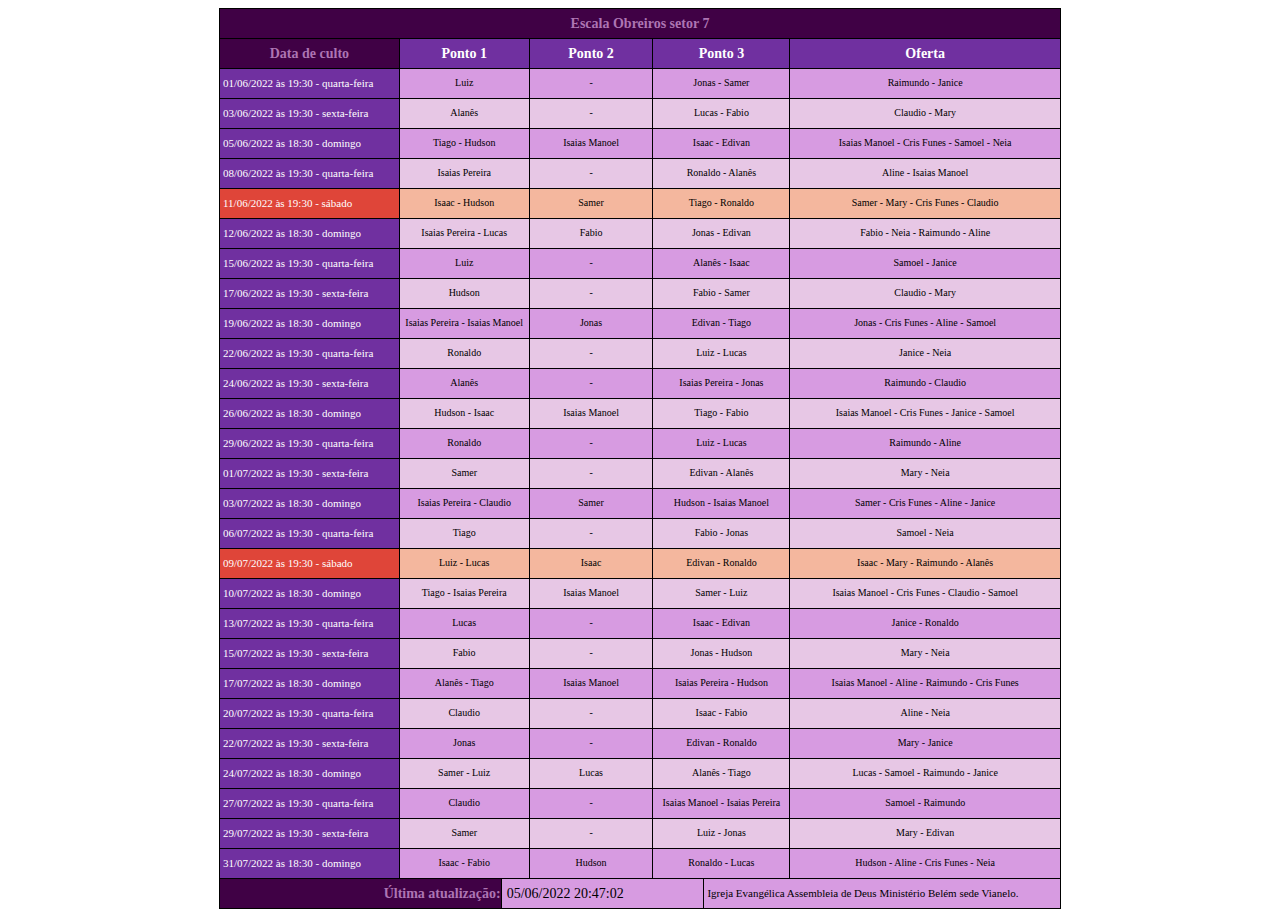
==== commit 269abd9e: "AtualizaÃ§Ã£o escala maio/2022 teste" ====
--- a/EscalaFrame.htm
+++ b/EscalaFrame.htm
@@ -11,20 +11,20 @@
 <table width="100%" cellpadding="0" cellspacing="0" border="0">
 <tr><td width="50%">&nbsp;</td><td align="center">
 
-<table id="JR_PAGE_ANCHOR_0_1" role="none" class="jrPage" data-jr-height="450" cellpadding="0" cellspacing="0" border="0" style="empty-cells: show; width: 842px; border-collapse: collapse; background-color: white;">
+<table id="JR_PAGE_ANCHOR_0_1" role="none" class="jrPage" data-jr-height="900" cellpadding="0" cellspacing="0" border="0" style="empty-cells: show; width: 842px; border-collapse: collapse; background-color: white;">
 <style type="text/css">
   #JR_PAGE_ANCHOR_0_1 th {font-weight: normal;}
   #JR_PAGE_ANCHOR_0_1 ul {list-style-type: disc; padding-inline-start: 40px; margin: 0px;}
   #JR_PAGE_ANCHOR_0_1 ol {list-style-type: decimal; padding-inline-start: 40px; margin: 0px;}
 </style>
 <tr role="none" valign="top" style="height:0">
-<td style="width:175px"></td>
-<td style="width:107px"></td>
-<td style="width:17px"></td>
+<td style="width:180px"></td>
+<td style="width:102px"></td>
+<td style="width:28px"></td>
 <td style="width:124px"></td>
-<td style="width:62px"></td>
-<td style="width:75px"></td>
-<td style="width:282px"></td>
+<td style="width:51px"></td>
+<td style="width:86px"></td>
+<td style="width:271px"></td>
 </tr>
 <tr valign="top" style="height:30px">
 <td colspan="7" style="background-color: #400145; border: 1px solid #000000; text-indent: 0px;  vertical-align: middle;text-align: center;">
@@ -44,153 +44,333 @@
 </tr>
 <tr valign="top" style="height:30px">
 <td style="background-color: #7030A0; border: 1px solid #000000; padding-left: 3px; text-indent: 0px;  vertical-align: middle;text-align: left;">
+<span style="font-family: SansSerif; color: #FFFFFF; font-size: 11px; line-height: 1.2578125;">01/06/2022 às 19:30 - quarta-feira</span></td>
+<td colspan="2" style="background-color: #D79BE1; border: 1px solid #000000; text-indent: 0px;  vertical-align: middle;text-align: center;">
+<span style="font-family: SansSerif; color: #000000; font-size: 10px; line-height: 1.2578125;">Luiz</span></td>
+<td style="background-color: #D79BE1; border: 1px solid #000000; text-indent: 0px;  vertical-align: middle;text-align: center;">
+<span style="font-family: SansSerif; color: #000000; font-size: 10px; line-height: 1.2578125;">-</span></td>
+<td colspan="2" style="background-color: #D79BE1; border: 1px solid #000000; text-indent: 0px;  vertical-align: middle;text-align: center;">
+<span style="font-family: SansSerif; color: #000000; font-size: 10px; line-height: 1.2578125;">Jonas - Samer</span></td>
+<td style="background-color: #D79BE1; border: 1px solid #000000; text-indent: 0px;  vertical-align: middle;text-align: center;">
+<span style="font-family: SansSerif; color: #000000; font-size: 10px; line-height: 1.2578125;">Raimundo - Janice</span></td>
+</tr>
+<tr valign="top" style="height:30px">
+<td style="background-color: #7030A0; border: 1px solid #000000; padding-left: 3px; text-indent: 0px;  vertical-align: middle;text-align: left;">
 <span style="font-family: SansSerif; color: #FFFFFF; font-size: 11px; line-height: 1.2578125;">03/06/2022 às 19:30 - sexta-feira</span></td>
-<td colspan="2" style="background-color: #D79BE1; border: 1px solid #000000; text-indent: 0px;  vertical-align: middle;text-align: center;">
-<span style="font-family: SansSerif; color: #000000; font-size: 10px; line-height: 1.2578125;">Lucas</span></td>
-<td style="background-color: #D79BE1; border: 1px solid #000000; text-indent: 0px;  vertical-align: middle;text-align: center;">
-<span style="font-family: SansSerif; color: #000000; font-size: 10px; line-height: 1.2578125;">-</span></td>
-<td colspan="2" style="background-color: #D79BE1; border: 1px solid #000000; text-indent: 0px;  vertical-align: middle;text-align: center;">
-<span style="font-family: SansSerif; color: #000000; font-size: 10px; line-height: 1.2578125;">Samer - Luiz</span></td>
-<td style="background-color: #D79BE1; border: 1px solid #000000; text-indent: 0px;  vertical-align: middle;text-align: center;">
-<span style="font-family: SansSerif; color: #000000; font-size: 10px; line-height: 1.2578125;">Samoel - Claudio</span></td>
+<td colspan="2" style="background-color: #E7C7E5; border: 1px solid #000000; text-indent: 0px;  vertical-align: middle;text-align: center;">
+<span style="font-family: SansSerif; color: #000000; font-size: 10px; line-height: 1.2578125;">Alanês</span></td>
+<td style="background-color: #E7C7E5; border: 1px solid #000000; text-indent: 0px;  vertical-align: middle;text-align: center;">
+<span style="font-family: SansSerif; color: #000000; font-size: 10px; line-height: 1.2578125;">-</span></td>
+<td colspan="2" style="background-color: #E7C7E5; border: 1px solid #000000; text-indent: 0px;  vertical-align: middle;text-align: center;">
+<span style="font-family: SansSerif; color: #000000; font-size: 10px; line-height: 1.2578125;">Lucas - Fabio</span></td>
+<td style="background-color: #E7C7E5; border: 1px solid #000000; text-indent: 0px;  vertical-align: middle;text-align: center;">
+<span style="font-family: SansSerif; color: #000000; font-size: 10px; line-height: 1.2578125;">Claudio - Mary</span></td>
 </tr>
 <tr valign="top" style="height:30px">
 <td style="background-color: #7030A0; border: 1px solid #000000; padding-left: 3px; text-indent: 0px;  vertical-align: middle;text-align: left;">
 <span style="font-family: SansSerif; color: #FFFFFF; font-size: 11px; line-height: 1.2578125;">05/06/2022 às 18:30 - domingo</span></td>
-<td colspan="2" style="background-color: #E7C7E5; border: 1px solid #000000; text-indent: 0px;  vertical-align: middle;text-align: center;">
-<span style="font-family: SansSerif; color: #000000; font-size: 10px; line-height: 1.2578125;">Ronaldo - Tiago</span></td>
-<td style="background-color: #E7C7E5; border: 1px solid #000000; text-indent: 0px;  vertical-align: middle;text-align: center;">
-<span style="font-family: SansSerif; color: #000000; font-size: 10px; line-height: 1.2578125;">Hudson</span></td>
-<td colspan="2" style="background-color: #E7C7E5; border: 1px solid #000000; text-indent: 0px;  vertical-align: middle;text-align: center;">
-<span style="font-family: SansSerif; color: #000000; font-size: 10px; line-height: 1.2578125;">Edivan - Fabio</span></td>
-<td style="background-color: #E7C7E5; border: 1px solid #000000; text-indent: 0px;  vertical-align: middle;text-align: center;">
-<span style="font-family: SansSerif; color: #000000; font-size: 10px; line-height: 1.2578125;">Hudson - Cris Funes - Raimundo - Janice</span></td>
+<td colspan="2" style="background-color: #D79BE1; border: 1px solid #000000; text-indent: 0px;  vertical-align: middle;text-align: center;">
+<span style="font-family: SansSerif; color: #000000; font-size: 10px; line-height: 1.2578125;">Tiago - Hudson</span></td>
+<td style="background-color: #D79BE1; border: 1px solid #000000; text-indent: 0px;  vertical-align: middle;text-align: center;">
+<span style="font-family: SansSerif; color: #000000; font-size: 10px; line-height: 1.2578125;">Isaias Manoel</span></td>
+<td colspan="2" style="background-color: #D79BE1; border: 1px solid #000000; text-indent: 0px;  vertical-align: middle;text-align: center;">
+<span style="font-family: SansSerif; color: #000000; font-size: 10px; line-height: 1.2578125;">Isaac - Edivan</span></td>
+<td style="background-color: #D79BE1; border: 1px solid #000000; text-indent: 0px;  vertical-align: middle;text-align: center;">
+<span style="font-family: SansSerif; color: #000000; font-size: 10px; line-height: 1.2578125;">Isaias Manoel - Cris Funes - Samoel - Neia</span></td>
 </tr>
 <tr valign="top" style="height:30px">
 <td style="background-color: #7030A0; border: 1px solid #000000; padding-left: 3px; text-indent: 0px;  vertical-align: middle;text-align: left;">
 <span style="font-family: SansSerif; color: #FFFFFF; font-size: 11px; line-height: 1.2578125;">08/06/2022 às 19:30 - quarta-feira</span></td>
-<td colspan="2" style="background-color: #D79BE1; border: 1px solid #000000; text-indent: 0px;  vertical-align: middle;text-align: center;">
+<td colspan="2" style="background-color: #E7C7E5; border: 1px solid #000000; text-indent: 0px;  vertical-align: middle;text-align: center;">
 <span style="font-family: SansSerif; color: #000000; font-size: 10px; line-height: 1.2578125;">Isaias Pereira</span></td>
-<td style="background-color: #D79BE1; border: 1px solid #000000; text-indent: 0px;  vertical-align: middle;text-align: center;">
-<span style="font-family: SansSerif; color: #000000; font-size: 10px; line-height: 1.2578125;">-</span></td>
-<td colspan="2" style="background-color: #D79BE1; border: 1px solid #000000; text-indent: 0px;  vertical-align: middle;text-align: center;">
-<span style="font-family: SansSerif; color: #000000; font-size: 10px; line-height: 1.2578125;">Jonas - Isaias Manoel</span></td>
-<td style="background-color: #D79BE1; border: 1px solid #000000; text-indent: 0px;  vertical-align: middle;text-align: center;">
-<span style="font-family: SansSerif; color: #000000; font-size: 10px; line-height: 1.2578125;">Aline - Isaac</span></td>
+<td style="background-color: #E7C7E5; border: 1px solid #000000; text-indent: 0px;  vertical-align: middle;text-align: center;">
+<span style="font-family: SansSerif; color: #000000; font-size: 10px; line-height: 1.2578125;">-</span></td>
+<td colspan="2" style="background-color: #E7C7E5; border: 1px solid #000000; text-indent: 0px;  vertical-align: middle;text-align: center;">
+<span style="font-family: SansSerif; color: #000000; font-size: 10px; line-height: 1.2578125;">Ronaldo - Alanês</span></td>
+<td style="background-color: #E7C7E5; border: 1px solid #000000; text-indent: 0px;  vertical-align: middle;text-align: center;">
+<span style="font-family: SansSerif; color: #000000; font-size: 10px; line-height: 1.2578125;">Aline - Isaias Manoel</span></td>
 </tr>
 <tr valign="top" style="height:30px">
 <td style="background-color: #DF4539; border: 1px solid #000000; padding-left: 3px; text-indent: 0px;  vertical-align: middle;text-align: left;">
 <span style="font-family: SansSerif; color: #FFFFFF; font-size: 11px; line-height: 1.2578125;">11/06/2022 às 19:30 - sábado</span></td>
 <td colspan="2" style="background-color: #F4B79E; border: 1px solid #000000; text-indent: 0px;  vertical-align: middle;text-align: center;">
-<span style="font-family: SansSerif; color: #000000; font-size: 10px; line-height: 1.2578125;">Alanês - Fabio</span></td>
+<span style="font-family: SansSerif; color: #000000; font-size: 10px; line-height: 1.2578125;">Isaac - Hudson</span></td>
 <td style="background-color: #F4B79E; border: 1px solid #000000; text-indent: 0px;  vertical-align: middle;text-align: center;">
+<span style="font-family: SansSerif; color: #000000; font-size: 10px; line-height: 1.2578125;">Samer</span></td>
+<td colspan="2" style="background-color: #F4B79E; border: 1px solid #000000; text-indent: 0px;  vertical-align: middle;text-align: center;">
+<span style="font-family: SansSerif; color: #000000; font-size: 10px; line-height: 1.2578125;">Tiago - Ronaldo</span></td>
+<td style="background-color: #F4B79E; border: 1px solid #000000; text-indent: 0px;  vertical-align: middle;text-align: center;">
+<span style="font-family: SansSerif; color: #000000; font-size: 10px; line-height: 1.2578125;">Samer - Mary - Cris Funes - Claudio</span></td>
+</tr>
+<tr valign="top" style="height:30px">
+<td style="background-color: #7030A0; border: 1px solid #000000; padding-left: 3px; text-indent: 0px;  vertical-align: middle;text-align: left;">
+<span style="font-family: SansSerif; color: #FFFFFF; font-size: 11px; line-height: 1.2578125;">12/06/2022 às 18:30 - domingo</span></td>
+<td colspan="2" style="background-color: #E7C7E5; border: 1px solid #000000; text-indent: 0px;  vertical-align: middle;text-align: center;">
+<span style="font-family: SansSerif; color: #000000; font-size: 10px; line-height: 1.2578125;">Isaias Pereira - Lucas</span></td>
+<td style="background-color: #E7C7E5; border: 1px solid #000000; text-indent: 0px;  vertical-align: middle;text-align: center;">
+<span style="font-family: SansSerif; color: #000000; font-size: 10px; line-height: 1.2578125;">Fabio</span></td>
+<td colspan="2" style="background-color: #E7C7E5; border: 1px solid #000000; text-indent: 0px;  vertical-align: middle;text-align: center;">
+<span style="font-family: SansSerif; color: #000000; font-size: 10px; line-height: 1.2578125;">Jonas - Edivan</span></td>
+<td style="background-color: #E7C7E5; border: 1px solid #000000; text-indent: 0px;  vertical-align: middle;text-align: center;">
+<span style="font-family: SansSerif; color: #000000; font-size: 10px; line-height: 1.2578125;">Fabio - Neia - Raimundo - Aline</span></td>
+</tr>
+<tr valign="top" style="height:30px">
+<td style="background-color: #7030A0; border: 1px solid #000000; padding-left: 3px; text-indent: 0px;  vertical-align: middle;text-align: left;">
+<span style="font-family: SansSerif; color: #FFFFFF; font-size: 11px; line-height: 1.2578125;">15/06/2022 às 19:30 - quarta-feira</span></td>
+<td colspan="2" style="background-color: #D79BE1; border: 1px solid #000000; text-indent: 0px;  vertical-align: middle;text-align: center;">
+<span style="font-family: SansSerif; color: #000000; font-size: 10px; line-height: 1.2578125;">Luiz</span></td>
+<td style="background-color: #D79BE1; border: 1px solid #000000; text-indent: 0px;  vertical-align: middle;text-align: center;">
+<span style="font-family: SansSerif; color: #000000; font-size: 10px; line-height: 1.2578125;">-</span></td>
+<td colspan="2" style="background-color: #D79BE1; border: 1px solid #000000; text-indent: 0px;  vertical-align: middle;text-align: center;">
+<span style="font-family: SansSerif; color: #000000; font-size: 10px; line-height: 1.2578125;">Alanês - Isaac</span></td>
+<td style="background-color: #D79BE1; border: 1px solid #000000; text-indent: 0px;  vertical-align: middle;text-align: center;">
+<span style="font-family: SansSerif; color: #000000; font-size: 10px; line-height: 1.2578125;">Samoel - Janice</span></td>
+</tr>
+<tr valign="top" style="height:30px">
+<td style="background-color: #7030A0; border: 1px solid #000000; padding-left: 3px; text-indent: 0px;  vertical-align: middle;text-align: left;">
+<span style="font-family: SansSerif; color: #FFFFFF; font-size: 11px; line-height: 1.2578125;">17/06/2022 às 19:30 - sexta-feira</span></td>
+<td colspan="2" style="background-color: #E7C7E5; border: 1px solid #000000; text-indent: 0px;  vertical-align: middle;text-align: center;">
+<span style="font-family: SansSerif; color: #000000; font-size: 10px; line-height: 1.2578125;">Hudson</span></td>
+<td style="background-color: #E7C7E5; border: 1px solid #000000; text-indent: 0px;  vertical-align: middle;text-align: center;">
+<span style="font-family: SansSerif; color: #000000; font-size: 10px; line-height: 1.2578125;">-</span></td>
+<td colspan="2" style="background-color: #E7C7E5; border: 1px solid #000000; text-indent: 0px;  vertical-align: middle;text-align: center;">
+<span style="font-family: SansSerif; color: #000000; font-size: 10px; line-height: 1.2578125;">Fabio - Samer</span></td>
+<td style="background-color: #E7C7E5; border: 1px solid #000000; text-indent: 0px;  vertical-align: middle;text-align: center;">
+<span style="font-family: SansSerif; color: #000000; font-size: 10px; line-height: 1.2578125;">Claudio - Mary</span></td>
+</tr>
+<tr valign="top" style="height:30px">
+<td style="background-color: #7030A0; border: 1px solid #000000; padding-left: 3px; text-indent: 0px;  vertical-align: middle;text-align: left;">
+<span style="font-family: SansSerif; color: #FFFFFF; font-size: 11px; line-height: 1.2578125;">19/06/2022 às 18:30 - domingo</span></td>
+<td colspan="2" style="background-color: #D79BE1; border: 1px solid #000000; text-indent: 0px;  vertical-align: middle;text-align: center;">
+<span style="font-family: SansSerif; color: #000000; font-size: 10px; line-height: 1.2578125;">Isaias Pereira - Isaias Manoel</span></td>
+<td style="background-color: #D79BE1; border: 1px solid #000000; text-indent: 0px;  vertical-align: middle;text-align: center;">
+<span style="font-family: SansSerif; color: #000000; font-size: 10px; line-height: 1.2578125;">Jonas</span></td>
+<td colspan="2" style="background-color: #D79BE1; border: 1px solid #000000; text-indent: 0px;  vertical-align: middle;text-align: center;">
+<span style="font-family: SansSerif; color: #000000; font-size: 10px; line-height: 1.2578125;">Edivan - Tiago</span></td>
+<td style="background-color: #D79BE1; border: 1px solid #000000; text-indent: 0px;  vertical-align: middle;text-align: center;">
+<span style="font-family: SansSerif; color: #000000; font-size: 10px; line-height: 1.2578125;">Jonas - Cris Funes - Aline - Samoel</span></td>
+</tr>
+<tr valign="top" style="height:30px">
+<td style="background-color: #7030A0; border: 1px solid #000000; padding-left: 3px; text-indent: 0px;  vertical-align: middle;text-align: left;">
+<span style="font-family: SansSerif; color: #FFFFFF; font-size: 11px; line-height: 1.2578125;">22/06/2022 às 19:30 - quarta-feira</span></td>
+<td colspan="2" style="background-color: #E7C7E5; border: 1px solid #000000; text-indent: 0px;  vertical-align: middle;text-align: center;">
+<span style="font-family: SansSerif; color: #000000; font-size: 10px; line-height: 1.2578125;">Ronaldo</span></td>
+<td style="background-color: #E7C7E5; border: 1px solid #000000; text-indent: 0px;  vertical-align: middle;text-align: center;">
+<span style="font-family: SansSerif; color: #000000; font-size: 10px; line-height: 1.2578125;">-</span></td>
+<td colspan="2" style="background-color: #E7C7E5; border: 1px solid #000000; text-indent: 0px;  vertical-align: middle;text-align: center;">
+<span style="font-family: SansSerif; color: #000000; font-size: 10px; line-height: 1.2578125;">Luiz - Lucas</span></td>
+<td style="background-color: #E7C7E5; border: 1px solid #000000; text-indent: 0px;  vertical-align: middle;text-align: center;">
+<span style="font-family: SansSerif; color: #000000; font-size: 10px; line-height: 1.2578125;">Janice - Neia</span></td>
+</tr>
+<tr valign="top" style="height:30px">
+<td style="background-color: #7030A0; border: 1px solid #000000; padding-left: 3px; text-indent: 0px;  vertical-align: middle;text-align: left;">
+<span style="font-family: SansSerif; color: #FFFFFF; font-size: 11px; line-height: 1.2578125;">24/06/2022 às 19:30 - sexta-feira</span></td>
+<td colspan="2" style="background-color: #D79BE1; border: 1px solid #000000; text-indent: 0px;  vertical-align: middle;text-align: center;">
+<span style="font-family: SansSerif; color: #000000; font-size: 10px; line-height: 1.2578125;">Alanês</span></td>
+<td style="background-color: #D79BE1; border: 1px solid #000000; text-indent: 0px;  vertical-align: middle;text-align: center;">
+<span style="font-family: SansSerif; color: #000000; font-size: 10px; line-height: 1.2578125;">-</span></td>
+<td colspan="2" style="background-color: #D79BE1; border: 1px solid #000000; text-indent: 0px;  vertical-align: middle;text-align: center;">
+<span style="font-family: SansSerif; color: #000000; font-size: 10px; line-height: 1.2578125;">Isaias Pereira - Jonas</span></td>
+<td style="background-color: #D79BE1; border: 1px solid #000000; text-indent: 0px;  vertical-align: middle;text-align: center;">
+<span style="font-family: SansSerif; color: #000000; font-size: 10px; line-height: 1.2578125;">Raimundo - Claudio</span></td>
+</tr>
+<tr valign="top" style="height:30px">
+<td style="background-color: #7030A0; border: 1px solid #000000; padding-left: 3px; text-indent: 0px;  vertical-align: middle;text-align: left;">
+<span style="font-family: SansSerif; color: #FFFFFF; font-size: 11px; line-height: 1.2578125;">26/06/2022 às 18:30 - domingo</span></td>
+<td colspan="2" style="background-color: #E7C7E5; border: 1px solid #000000; text-indent: 0px;  vertical-align: middle;text-align: center;">
+<span style="font-family: SansSerif; color: #000000; font-size: 10px; line-height: 1.2578125;">Hudson - Isaac</span></td>
+<td style="background-color: #E7C7E5; border: 1px solid #000000; text-indent: 0px;  vertical-align: middle;text-align: center;">
+<span style="font-family: SansSerif; color: #000000; font-size: 10px; line-height: 1.2578125;">Isaias Manoel</span></td>
+<td colspan="2" style="background-color: #E7C7E5; border: 1px solid #000000; text-indent: 0px;  vertical-align: middle;text-align: center;">
+<span style="font-family: SansSerif; color: #000000; font-size: 10px; line-height: 1.2578125;">Tiago - Fabio</span></td>
+<td style="background-color: #E7C7E5; border: 1px solid #000000; text-indent: 0px;  vertical-align: middle;text-align: center;">
+<span style="font-family: SansSerif; color: #000000; font-size: 10px; line-height: 1.2578125;">Isaias Manoel - Cris Funes - Janice - Samoel</span></td>
+</tr>
+<tr valign="top" style="height:30px">
+<td style="background-color: #7030A0; border: 1px solid #000000; padding-left: 3px; text-indent: 0px;  vertical-align: middle;text-align: left;">
+<span style="font-family: SansSerif; color: #FFFFFF; font-size: 11px; line-height: 1.2578125;">29/06/2022 às 19:30 - quarta-feira</span></td>
+<td colspan="2" style="background-color: #D79BE1; border: 1px solid #000000; text-indent: 0px;  vertical-align: middle;text-align: center;">
+<span style="font-family: SansSerif; color: #000000; font-size: 10px; line-height: 1.2578125;">Ronaldo</span></td>
+<td style="background-color: #D79BE1; border: 1px solid #000000; text-indent: 0px;  vertical-align: middle;text-align: center;">
+<span style="font-family: SansSerif; color: #000000; font-size: 10px; line-height: 1.2578125;">-</span></td>
+<td colspan="2" style="background-color: #D79BE1; border: 1px solid #000000; text-indent: 0px;  vertical-align: middle;text-align: center;">
+<span style="font-family: SansSerif; color: #000000; font-size: 10px; line-height: 1.2578125;">Luiz - Lucas</span></td>
+<td style="background-color: #D79BE1; border: 1px solid #000000; text-indent: 0px;  vertical-align: middle;text-align: center;">
+<span style="font-family: SansSerif; color: #000000; font-size: 10px; line-height: 1.2578125;">Raimundo - Aline</span></td>
+</tr>
+<tr valign="top" style="height:30px">
+<td style="background-color: #7030A0; border: 1px solid #000000; padding-left: 3px; text-indent: 0px;  vertical-align: middle;text-align: left;">
+<span style="font-family: SansSerif; color: #FFFFFF; font-size: 11px; line-height: 1.2578125;">01/07/2022 às 19:30 - sexta-feira</span></td>
+<td colspan="2" style="background-color: #E7C7E5; border: 1px solid #000000; text-indent: 0px;  vertical-align: middle;text-align: center;">
+<span style="font-family: SansSerif; color: #000000; font-size: 10px; line-height: 1.2578125;">Samer</span></td>
+<td style="background-color: #E7C7E5; border: 1px solid #000000; text-indent: 0px;  vertical-align: middle;text-align: center;">
+<span style="font-family: SansSerif; color: #000000; font-size: 10px; line-height: 1.2578125;">-</span></td>
+<td colspan="2" style="background-color: #E7C7E5; border: 1px solid #000000; text-indent: 0px;  vertical-align: middle;text-align: center;">
+<span style="font-family: SansSerif; color: #000000; font-size: 10px; line-height: 1.2578125;">Edivan - Alanês</span></td>
+<td style="background-color: #E7C7E5; border: 1px solid #000000; text-indent: 0px;  vertical-align: middle;text-align: center;">
+<span style="font-family: SansSerif; color: #000000; font-size: 10px; line-height: 1.2578125;">Mary - Neia</span></td>
+</tr>
+<tr valign="top" style="height:30px">
+<td style="background-color: #7030A0; border: 1px solid #000000; padding-left: 3px; text-indent: 0px;  vertical-align: middle;text-align: left;">
+<span style="font-family: SansSerif; color: #FFFFFF; font-size: 11px; line-height: 1.2578125;">03/07/2022 às 18:30 - domingo</span></td>
+<td colspan="2" style="background-color: #D79BE1; border: 1px solid #000000; text-indent: 0px;  vertical-align: middle;text-align: center;">
+<span style="font-family: SansSerif; color: #000000; font-size: 10px; line-height: 1.2578125;">Isaias Pereira - Claudio</span></td>
+<td style="background-color: #D79BE1; border: 1px solid #000000; text-indent: 0px;  vertical-align: middle;text-align: center;">
+<span style="font-family: SansSerif; color: #000000; font-size: 10px; line-height: 1.2578125;">Samer</span></td>
+<td colspan="2" style="background-color: #D79BE1; border: 1px solid #000000; text-indent: 0px;  vertical-align: middle;text-align: center;">
+<span style="font-family: SansSerif; color: #000000; font-size: 10px; line-height: 1.2578125;">Hudson - Isaias Manoel</span></td>
+<td style="background-color: #D79BE1; border: 1px solid #000000; text-indent: 0px;  vertical-align: middle;text-align: center;">
+<span style="font-family: SansSerif; color: #000000; font-size: 10px; line-height: 1.2578125;">Samer - Cris Funes - Aline - Janice</span></td>
+</tr>
+<tr valign="top" style="height:30px">
+<td style="background-color: #7030A0; border: 1px solid #000000; padding-left: 3px; text-indent: 0px;  vertical-align: middle;text-align: left;">
+<span style="font-family: SansSerif; color: #FFFFFF; font-size: 11px; line-height: 1.2578125;">06/07/2022 às 19:30 - quarta-feira</span></td>
+<td colspan="2" style="background-color: #E7C7E5; border: 1px solid #000000; text-indent: 0px;  vertical-align: middle;text-align: center;">
+<span style="font-family: SansSerif; color: #000000; font-size: 10px; line-height: 1.2578125;">Tiago</span></td>
+<td style="background-color: #E7C7E5; border: 1px solid #000000; text-indent: 0px;  vertical-align: middle;text-align: center;">
+<span style="font-family: SansSerif; color: #000000; font-size: 10px; line-height: 1.2578125;">-</span></td>
+<td colspan="2" style="background-color: #E7C7E5; border: 1px solid #000000; text-indent: 0px;  vertical-align: middle;text-align: center;">
+<span style="font-family: SansSerif; color: #000000; font-size: 10px; line-height: 1.2578125;">Fabio - Jonas</span></td>
+<td style="background-color: #E7C7E5; border: 1px solid #000000; text-indent: 0px;  vertical-align: middle;text-align: center;">
+<span style="font-family: SansSerif; color: #000000; font-size: 10px; line-height: 1.2578125;">Samoel - Neia</span></td>
+</tr>
+<tr valign="top" style="height:30px">
+<td style="background-color: #DF4539; border: 1px solid #000000; padding-left: 3px; text-indent: 0px;  vertical-align: middle;text-align: left;">
+<span style="font-family: SansSerif; color: #FFFFFF; font-size: 11px; line-height: 1.2578125;">09/07/2022 às 19:30 - sábado</span></td>
+<td colspan="2" style="background-color: #F4B79E; border: 1px solid #000000; text-indent: 0px;  vertical-align: middle;text-align: center;">
+<span style="font-family: SansSerif; color: #000000; font-size: 10px; line-height: 1.2578125;">Luiz - Lucas</span></td>
+<td style="background-color: #F4B79E; border: 1px solid #000000; text-indent: 0px;  vertical-align: middle;text-align: center;">
+<span style="font-family: SansSerif; color: #000000; font-size: 10px; line-height: 1.2578125;">Isaac</span></td>
+<td colspan="2" style="background-color: #F4B79E; border: 1px solid #000000; text-indent: 0px;  vertical-align: middle;text-align: center;">
+<span style="font-family: SansSerif; color: #000000; font-size: 10px; line-height: 1.2578125;">Edivan - Ronaldo</span></td>
+<td style="background-color: #F4B79E; border: 1px solid #000000; text-indent: 0px;  vertical-align: middle;text-align: center;">
+<span style="font-family: SansSerif; color: #000000; font-size: 10px; line-height: 1.2578125;">Isaac - Mary - Raimundo - Alanês</span></td>
+</tr>
+<tr valign="top" style="height:30px">
+<td style="background-color: #7030A0; border: 1px solid #000000; padding-left: 3px; text-indent: 0px;  vertical-align: middle;text-align: left;">
+<span style="font-family: SansSerif; color: #FFFFFF; font-size: 11px; line-height: 1.2578125;">10/07/2022 às 18:30 - domingo</span></td>
+<td colspan="2" style="background-color: #E7C7E5; border: 1px solid #000000; text-indent: 0px;  vertical-align: middle;text-align: center;">
+<span style="font-family: SansSerif; color: #000000; font-size: 10px; line-height: 1.2578125;">Tiago - Isaias Pereira</span></td>
+<td style="background-color: #E7C7E5; border: 1px solid #000000; text-indent: 0px;  vertical-align: middle;text-align: center;">
+<span style="font-family: SansSerif; color: #000000; font-size: 10px; line-height: 1.2578125;">Isaias Manoel</span></td>
+<td colspan="2" style="background-color: #E7C7E5; border: 1px solid #000000; text-indent: 0px;  vertical-align: middle;text-align: center;">
+<span style="font-family: SansSerif; color: #000000; font-size: 10px; line-height: 1.2578125;">Samer - Luiz</span></td>
+<td style="background-color: #E7C7E5; border: 1px solid #000000; text-indent: 0px;  vertical-align: middle;text-align: center;">
+<span style="font-family: SansSerif; color: #000000; font-size: 10px; line-height: 1.2578125;">Isaias Manoel - Cris Funes - Claudio - Samoel</span></td>
+</tr>
+<tr valign="top" style="height:30px">
+<td style="background-color: #7030A0; border: 1px solid #000000; padding-left: 3px; text-indent: 0px;  vertical-align: middle;text-align: left;">
+<span style="font-family: SansSerif; color: #FFFFFF; font-size: 11px; line-height: 1.2578125;">13/07/2022 às 19:30 - quarta-feira</span></td>
+<td colspan="2" style="background-color: #D79BE1; border: 1px solid #000000; text-indent: 0px;  vertical-align: middle;text-align: center;">
 <span style="font-family: SansSerif; color: #000000; font-size: 10px; line-height: 1.2578125;">Lucas</span></td>
-<td colspan="2" style="background-color: #F4B79E; border: 1px solid #000000; text-indent: 0px;  vertical-align: middle;text-align: center;">
-<span style="font-family: SansSerif; color: #000000; font-size: 10px; line-height: 1.2578125;">Samer - Jonas</span></td>
-<td style="background-color: #F4B79E; border: 1px solid #000000; text-indent: 0px;  vertical-align: middle;text-align: center;">
-<span style="font-family: SansSerif; color: #000000; font-size: 10px; line-height: 1.2578125;">Lucas - Mary - Neia - Claudio</span></td>
-</tr>
-<tr valign="top" style="height:30px">
-<td style="background-color: #7030A0; border: 1px solid #000000; padding-left: 3px; text-indent: 0px;  vertical-align: middle;text-align: left;">
-<span style="font-family: SansSerif; color: #FFFFFF; font-size: 11px; line-height: 1.2578125;">12/06/2022 às 18:30 - domingo</span></td>
-<td colspan="2" style="background-color: #D79BE1; border: 1px solid #000000; text-indent: 0px;  vertical-align: middle;text-align: center;">
-<span style="font-family: SansSerif; color: #000000; font-size: 10px; line-height: 1.2578125;">Isaias Pereira - Luiz</span></td>
-<td style="background-color: #D79BE1; border: 1px solid #000000; text-indent: 0px;  vertical-align: middle;text-align: center;">
-<span style="font-family: SansSerif; color: #000000; font-size: 10px; line-height: 1.2578125;">Alanês</span></td>
-<td colspan="2" style="background-color: #D79BE1; border: 1px solid #000000; text-indent: 0px;  vertical-align: middle;text-align: center;">
-<span style="font-family: SansSerif; color: #000000; font-size: 10px; line-height: 1.2578125;">Isaias Manoel - Hudson</span></td>
-<td style="background-color: #D79BE1; border: 1px solid #000000; text-indent: 0px;  vertical-align: middle;text-align: center;">
-<span style="font-family: SansSerif; color: #000000; font-size: 10px; line-height: 1.2578125;">Alanês - Neia - Cris Funes - Janice</span></td>
-</tr>
-<tr valign="top" style="height:30px">
-<td style="background-color: #7030A0; border: 1px solid #000000; padding-left: 3px; text-indent: 0px;  vertical-align: middle;text-align: left;">
-<span style="font-family: SansSerif; color: #FFFFFF; font-size: 11px; line-height: 1.2578125;">15/06/2022 às 19:30 - quarta-feira</span></td>
-<td colspan="2" style="background-color: #E7C7E5; border: 1px solid #000000; text-indent: 0px;  vertical-align: middle;text-align: center;">
-<span style="font-family: SansSerif; color: #000000; font-size: 10px; line-height: 1.2578125;">Ronaldo</span></td>
-<td style="background-color: #E7C7E5; border: 1px solid #000000; text-indent: 0px;  vertical-align: middle;text-align: center;">
-<span style="font-family: SansSerif; color: #000000; font-size: 10px; line-height: 1.2578125;">-</span></td>
-<td colspan="2" style="background-color: #E7C7E5; border: 1px solid #000000; text-indent: 0px;  vertical-align: middle;text-align: center;">
-<span style="font-family: SansSerif; color: #000000; font-size: 10px; line-height: 1.2578125;">Isaac - Tiago</span></td>
-<td style="background-color: #E7C7E5; border: 1px solid #000000; text-indent: 0px;  vertical-align: middle;text-align: center;">
-<span style="font-family: SansSerif; color: #000000; font-size: 10px; line-height: 1.2578125;">Aline - Raimundo</span></td>
-</tr>
-<tr valign="top" style="height:30px">
-<td style="background-color: #7030A0; border: 1px solid #000000; padding-left: 3px; text-indent: 0px;  vertical-align: middle;text-align: left;">
-<span style="font-family: SansSerif; color: #FFFFFF; font-size: 11px; line-height: 1.2578125;">17/06/2022 às 19:30 - sexta-feira</span></td>
-<td colspan="2" style="background-color: #D79BE1; border: 1px solid #000000; text-indent: 0px;  vertical-align: middle;text-align: center;">
-<span style="font-family: SansSerif; color: #000000; font-size: 10px; line-height: 1.2578125;">Edivan</span></td>
-<td style="background-color: #D79BE1; border: 1px solid #000000; text-indent: 0px;  vertical-align: middle;text-align: center;">
-<span style="font-family: SansSerif; color: #000000; font-size: 10px; line-height: 1.2578125;">-</span></td>
-<td colspan="2" style="background-color: #D79BE1; border: 1px solid #000000; text-indent: 0px;  vertical-align: middle;text-align: center;">
-<span style="font-family: SansSerif; color: #000000; font-size: 10px; line-height: 1.2578125;">Lucas - Samer</span></td>
-<td style="background-color: #D79BE1; border: 1px solid #000000; text-indent: 0px;  vertical-align: middle;text-align: center;">
-<span style="font-family: SansSerif; color: #000000; font-size: 10px; line-height: 1.2578125;">Mary - Samoel</span></td>
-</tr>
-<tr valign="top" style="height:30px">
-<td style="background-color: #7030A0; border: 1px solid #000000; padding-left: 3px; text-indent: 0px;  vertical-align: middle;text-align: left;">
-<span style="font-family: SansSerif; color: #FFFFFF; font-size: 11px; line-height: 1.2578125;">19/06/2022 às 18:30 - domingo</span></td>
-<td colspan="2" style="background-color: #E7C7E5; border: 1px solid #000000; text-indent: 0px;  vertical-align: middle;text-align: center;">
-<span style="font-family: SansSerif; color: #000000; font-size: 10px; line-height: 1.2578125;">Isaias Pereira - Claudio</span></td>
-<td style="background-color: #E7C7E5; border: 1px solid #000000; text-indent: 0px;  vertical-align: middle;text-align: center;">
+<td style="background-color: #D79BE1; border: 1px solid #000000; text-indent: 0px;  vertical-align: middle;text-align: center;">
+<span style="font-family: SansSerif; color: #000000; font-size: 10px; line-height: 1.2578125;">-</span></td>
+<td colspan="2" style="background-color: #D79BE1; border: 1px solid #000000; text-indent: 0px;  vertical-align: middle;text-align: center;">
+<span style="font-family: SansSerif; color: #000000; font-size: 10px; line-height: 1.2578125;">Isaac - Edivan</span></td>
+<td style="background-color: #D79BE1; border: 1px solid #000000; text-indent: 0px;  vertical-align: middle;text-align: center;">
+<span style="font-family: SansSerif; color: #000000; font-size: 10px; line-height: 1.2578125;">Janice - Ronaldo</span></td>
+</tr>
+<tr valign="top" style="height:30px">
+<td style="background-color: #7030A0; border: 1px solid #000000; padding-left: 3px; text-indent: 0px;  vertical-align: middle;text-align: left;">
+<span style="font-family: SansSerif; color: #FFFFFF; font-size: 11px; line-height: 1.2578125;">15/07/2022 às 19:30 - sexta-feira</span></td>
+<td colspan="2" style="background-color: #E7C7E5; border: 1px solid #000000; text-indent: 0px;  vertical-align: middle;text-align: center;">
+<span style="font-family: SansSerif; color: #000000; font-size: 10px; line-height: 1.2578125;">Fabio</span></td>
+<td style="background-color: #E7C7E5; border: 1px solid #000000; text-indent: 0px;  vertical-align: middle;text-align: center;">
+<span style="font-family: SansSerif; color: #000000; font-size: 10px; line-height: 1.2578125;">-</span></td>
+<td colspan="2" style="background-color: #E7C7E5; border: 1px solid #000000; text-indent: 0px;  vertical-align: middle;text-align: center;">
+<span style="font-family: SansSerif; color: #000000; font-size: 10px; line-height: 1.2578125;">Jonas - Hudson</span></td>
+<td style="background-color: #E7C7E5; border: 1px solid #000000; text-indent: 0px;  vertical-align: middle;text-align: center;">
+<span style="font-family: SansSerif; color: #000000; font-size: 10px; line-height: 1.2578125;">Mary - Neia</span></td>
+</tr>
+<tr valign="top" style="height:30px">
+<td style="background-color: #7030A0; border: 1px solid #000000; padding-left: 3px; text-indent: 0px;  vertical-align: middle;text-align: left;">
+<span style="font-family: SansSerif; color: #FFFFFF; font-size: 11px; line-height: 1.2578125;">17/07/2022 às 18:30 - domingo</span></td>
+<td colspan="2" style="background-color: #D79BE1; border: 1px solid #000000; text-indent: 0px;  vertical-align: middle;text-align: center;">
+<span style="font-family: SansSerif; color: #000000; font-size: 10px; line-height: 1.2578125;">Alanês - Tiago</span></td>
+<td style="background-color: #D79BE1; border: 1px solid #000000; text-indent: 0px;  vertical-align: middle;text-align: center;">
+<span style="font-family: SansSerif; color: #000000; font-size: 10px; line-height: 1.2578125;">Isaias Manoel</span></td>
+<td colspan="2" style="background-color: #D79BE1; border: 1px solid #000000; text-indent: 0px;  vertical-align: middle;text-align: center;">
+<span style="font-family: SansSerif; color: #000000; font-size: 10px; line-height: 1.2578125;">Isaias Pereira - Hudson</span></td>
+<td style="background-color: #D79BE1; border: 1px solid #000000; text-indent: 0px;  vertical-align: middle;text-align: center;">
+<span style="font-family: SansSerif; color: #000000; font-size: 10px; line-height: 1.2578125;">Isaias Manoel - Aline - Raimundo - Cris Funes</span></td>
+</tr>
+<tr valign="top" style="height:30px">
+<td style="background-color: #7030A0; border: 1px solid #000000; padding-left: 3px; text-indent: 0px;  vertical-align: middle;text-align: left;">
+<span style="font-family: SansSerif; color: #FFFFFF; font-size: 11px; line-height: 1.2578125;">20/07/2022 às 19:30 - quarta-feira</span></td>
+<td colspan="2" style="background-color: #E7C7E5; border: 1px solid #000000; text-indent: 0px;  vertical-align: middle;text-align: center;">
+<span style="font-family: SansSerif; color: #000000; font-size: 10px; line-height: 1.2578125;">Claudio</span></td>
+<td style="background-color: #E7C7E5; border: 1px solid #000000; text-indent: 0px;  vertical-align: middle;text-align: center;">
+<span style="font-family: SansSerif; color: #000000; font-size: 10px; line-height: 1.2578125;">-</span></td>
+<td colspan="2" style="background-color: #E7C7E5; border: 1px solid #000000; text-indent: 0px;  vertical-align: middle;text-align: center;">
+<span style="font-family: SansSerif; color: #000000; font-size: 10px; line-height: 1.2578125;">Isaac - Fabio</span></td>
+<td style="background-color: #E7C7E5; border: 1px solid #000000; text-indent: 0px;  vertical-align: middle;text-align: center;">
+<span style="font-family: SansSerif; color: #000000; font-size: 10px; line-height: 1.2578125;">Aline - Neia</span></td>
+</tr>
+<tr valign="top" style="height:30px">
+<td style="background-color: #7030A0; border: 1px solid #000000; padding-left: 3px; text-indent: 0px;  vertical-align: middle;text-align: left;">
+<span style="font-family: SansSerif; color: #FFFFFF; font-size: 11px; line-height: 1.2578125;">22/07/2022 às 19:30 - sexta-feira</span></td>
+<td colspan="2" style="background-color: #D79BE1; border: 1px solid #000000; text-indent: 0px;  vertical-align: middle;text-align: center;">
 <span style="font-family: SansSerif; color: #000000; font-size: 10px; line-height: 1.2578125;">Jonas</span></td>
-<td colspan="2" style="background-color: #E7C7E5; border: 1px solid #000000; text-indent: 0px;  vertical-align: middle;text-align: center;">
-<span style="font-family: SansSerif; color: #000000; font-size: 10px; line-height: 1.2578125;">Ronaldo - Hudson</span></td>
-<td style="background-color: #E7C7E5; border: 1px solid #000000; text-indent: 0px;  vertical-align: middle;text-align: center;">
-<span style="font-family: SansSerif; color: #000000; font-size: 10px; line-height: 1.2578125;">Jonas - Cris Funes - Janice - Mary</span></td>
-</tr>
-<tr valign="top" style="height:30px">
-<td style="background-color: #7030A0; border: 1px solid #000000; padding-left: 3px; text-indent: 0px;  vertical-align: middle;text-align: left;">
-<span style="font-family: SansSerif; color: #FFFFFF; font-size: 11px; line-height: 1.2578125;">22/06/2022 às 19:30 - quarta-feira</span></td>
-<td colspan="2" style="background-color: #D79BE1; border: 1px solid #000000; text-indent: 0px;  vertical-align: middle;text-align: center;">
-<span style="font-family: SansSerif; color: #000000; font-size: 10px; line-height: 1.2578125;">Fabio</span></td>
-<td style="background-color: #D79BE1; border: 1px solid #000000; text-indent: 0px;  vertical-align: middle;text-align: center;">
-<span style="font-family: SansSerif; color: #000000; font-size: 10px; line-height: 1.2578125;">-</span></td>
-<td colspan="2" style="background-color: #D79BE1; border: 1px solid #000000; text-indent: 0px;  vertical-align: middle;text-align: center;">
-<span style="font-family: SansSerif; color: #000000; font-size: 10px; line-height: 1.2578125;">Edivan - Isaac</span></td>
-<td style="background-color: #D79BE1; border: 1px solid #000000; text-indent: 0px;  vertical-align: middle;text-align: center;">
-<span style="font-family: SansSerif; color: #000000; font-size: 10px; line-height: 1.2578125;">Neia - Samoel</span></td>
-</tr>
-<tr valign="top" style="height:30px">
-<td style="background-color: #7030A0; border: 1px solid #000000; padding-left: 3px; text-indent: 0px;  vertical-align: middle;text-align: left;">
-<span style="font-family: SansSerif; color: #FFFFFF; font-size: 11px; line-height: 1.2578125;">24/06/2022 às 19:30 - sexta-feira</span></td>
-<td colspan="2" style="background-color: #E7C7E5; border: 1px solid #000000; text-indent: 0px;  vertical-align: middle;text-align: center;">
-<span style="font-family: SansSerif; color: #000000; font-size: 10px; line-height: 1.2578125;">Luiz</span></td>
-<td style="background-color: #E7C7E5; border: 1px solid #000000; text-indent: 0px;  vertical-align: middle;text-align: center;">
-<span style="font-family: SansSerif; color: #000000; font-size: 10px; line-height: 1.2578125;">-</span></td>
-<td colspan="2" style="background-color: #E7C7E5; border: 1px solid #000000; text-indent: 0px;  vertical-align: middle;text-align: center;">
-<span style="font-family: SansSerif; color: #000000; font-size: 10px; line-height: 1.2578125;">Alanês - Isaias Manoel</span></td>
-<td style="background-color: #E7C7E5; border: 1px solid #000000; text-indent: 0px;  vertical-align: middle;text-align: center;">
-<span style="font-family: SansSerif; color: #000000; font-size: 10px; line-height: 1.2578125;">Raimundo - Isaias Pereira</span></td>
-</tr>
-<tr valign="top" style="height:30px">
-<td style="background-color: #7030A0; border: 1px solid #000000; padding-left: 3px; text-indent: 0px;  vertical-align: middle;text-align: left;">
-<span style="font-family: SansSerif; color: #FFFFFF; font-size: 11px; line-height: 1.2578125;">26/06/2022 às 18:30 - domingo</span></td>
-<td colspan="2" style="background-color: #D79BE1; border: 1px solid #000000; text-indent: 0px;  vertical-align: middle;text-align: center;">
-<span style="font-family: SansSerif; color: #000000; font-size: 10px; line-height: 1.2578125;">Tiago - Lucas</span></td>
-<td style="background-color: #D79BE1; border: 1px solid #000000; text-indent: 0px;  vertical-align: middle;text-align: center;">
-<span style="font-family: SansSerif; color: #000000; font-size: 10px; line-height: 1.2578125;">Ronaldo</span></td>
-<td colspan="2" style="background-color: #D79BE1; border: 1px solid #000000; text-indent: 0px;  vertical-align: middle;text-align: center;">
-<span style="font-family: SansSerif; color: #000000; font-size: 10px; line-height: 1.2578125;">Hudson - Samer</span></td>
-<td style="background-color: #D79BE1; border: 1px solid #000000; text-indent: 0px;  vertical-align: middle;text-align: center;">
-<span style="font-family: SansSerif; color: #000000; font-size: 10px; line-height: 1.2578125;">Ronaldo - Aline - Janice - Claudio</span></td>
-</tr>
-<tr valign="top" style="height:30px">
-<td style="background-color: #7030A0; border: 1px solid #000000; padding-left: 3px; text-indent: 0px;  vertical-align: middle;text-align: left;">
-<span style="font-family: SansSerif; color: #FFFFFF; font-size: 11px; line-height: 1.2578125;">29/06/2022 às 19:30 - quarta-feira</span></td>
-<td colspan="2" style="background-color: #E7C7E5; border: 1px solid #000000; text-indent: 0px;  vertical-align: middle;text-align: center;">
-<span style="font-family: SansSerif; color: #000000; font-size: 10px; line-height: 1.2578125;">Fabio</span></td>
-<td style="background-color: #E7C7E5; border: 1px solid #000000; text-indent: 0px;  vertical-align: middle;text-align: center;">
-<span style="font-family: SansSerif; color: #000000; font-size: 10px; line-height: 1.2578125;">-</span></td>
-<td colspan="2" style="background-color: #E7C7E5; border: 1px solid #000000; text-indent: 0px;  vertical-align: middle;text-align: center;">
-<span style="font-family: SansSerif; color: #000000; font-size: 10px; line-height: 1.2578125;">Tiago - Jonas</span></td>
-<td style="background-color: #E7C7E5; border: 1px solid #000000; text-indent: 0px;  vertical-align: middle;text-align: center;">
-<span style="font-family: SansSerif; color: #000000; font-size: 10px; line-height: 1.2578125;">Aline - Neia</span></td>
+<td style="background-color: #D79BE1; border: 1px solid #000000; text-indent: 0px;  vertical-align: middle;text-align: center;">
+<span style="font-family: SansSerif; color: #000000; font-size: 10px; line-height: 1.2578125;">-</span></td>
+<td colspan="2" style="background-color: #D79BE1; border: 1px solid #000000; text-indent: 0px;  vertical-align: middle;text-align: center;">
+<span style="font-family: SansSerif; color: #000000; font-size: 10px; line-height: 1.2578125;">Edivan - Ronaldo</span></td>
+<td style="background-color: #D79BE1; border: 1px solid #000000; text-indent: 0px;  vertical-align: middle;text-align: center;">
+<span style="font-family: SansSerif; color: #000000; font-size: 10px; line-height: 1.2578125;">Mary - Janice</span></td>
+</tr>
+<tr valign="top" style="height:30px">
+<td style="background-color: #7030A0; border: 1px solid #000000; padding-left: 3px; text-indent: 0px;  vertical-align: middle;text-align: left;">
+<span style="font-family: SansSerif; color: #FFFFFF; font-size: 11px; line-height: 1.2578125;">24/07/2022 às 18:30 - domingo</span></td>
+<td colspan="2" style="background-color: #E7C7E5; border: 1px solid #000000; text-indent: 0px;  vertical-align: middle;text-align: center;">
+<span style="font-family: SansSerif; color: #000000; font-size: 10px; line-height: 1.2578125;">Samer - Luiz</span></td>
+<td style="background-color: #E7C7E5; border: 1px solid #000000; text-indent: 0px;  vertical-align: middle;text-align: center;">
+<span style="font-family: SansSerif; color: #000000; font-size: 10px; line-height: 1.2578125;">Lucas</span></td>
+<td colspan="2" style="background-color: #E7C7E5; border: 1px solid #000000; text-indent: 0px;  vertical-align: middle;text-align: center;">
+<span style="font-family: SansSerif; color: #000000; font-size: 10px; line-height: 1.2578125;">Alanês - Tiago</span></td>
+<td style="background-color: #E7C7E5; border: 1px solid #000000; text-indent: 0px;  vertical-align: middle;text-align: center;">
+<span style="font-family: SansSerif; color: #000000; font-size: 10px; line-height: 1.2578125;">Lucas - Samoel - Raimundo - Janice</span></td>
+</tr>
+<tr valign="top" style="height:30px">
+<td style="background-color: #7030A0; border: 1px solid #000000; padding-left: 3px; text-indent: 0px;  vertical-align: middle;text-align: left;">
+<span style="font-family: SansSerif; color: #FFFFFF; font-size: 11px; line-height: 1.2578125;">27/07/2022 às 19:30 - quarta-feira</span></td>
+<td colspan="2" style="background-color: #D79BE1; border: 1px solid #000000; text-indent: 0px;  vertical-align: middle;text-align: center;">
+<span style="font-family: SansSerif; color: #000000; font-size: 10px; line-height: 1.2578125;">Claudio</span></td>
+<td style="background-color: #D79BE1; border: 1px solid #000000; text-indent: 0px;  vertical-align: middle;text-align: center;">
+<span style="font-family: SansSerif; color: #000000; font-size: 10px; line-height: 1.2578125;">-</span></td>
+<td colspan="2" style="background-color: #D79BE1; border: 1px solid #000000; text-indent: 0px;  vertical-align: middle;text-align: center;">
+<span style="font-family: SansSerif; color: #000000; font-size: 10px; line-height: 1.2578125;">Isaias Manoel - Isaias Pereira</span></td>
+<td style="background-color: #D79BE1; border: 1px solid #000000; text-indent: 0px;  vertical-align: middle;text-align: center;">
+<span style="font-family: SansSerif; color: #000000; font-size: 10px; line-height: 1.2578125;">Samoel - Raimundo</span></td>
+</tr>
+<tr valign="top" style="height:30px">
+<td style="background-color: #7030A0; border: 1px solid #000000; padding-left: 3px; text-indent: 0px;  vertical-align: middle;text-align: left;">
+<span style="font-family: SansSerif; color: #FFFFFF; font-size: 11px; line-height: 1.2578125;">29/07/2022 às 19:30 - sexta-feira</span></td>
+<td colspan="2" style="background-color: #E7C7E5; border: 1px solid #000000; text-indent: 0px;  vertical-align: middle;text-align: center;">
+<span style="font-family: SansSerif; color: #000000; font-size: 10px; line-height: 1.2578125;">Samer</span></td>
+<td style="background-color: #E7C7E5; border: 1px solid #000000; text-indent: 0px;  vertical-align: middle;text-align: center;">
+<span style="font-family: SansSerif; color: #000000; font-size: 10px; line-height: 1.2578125;">-</span></td>
+<td colspan="2" style="background-color: #E7C7E5; border: 1px solid #000000; text-indent: 0px;  vertical-align: middle;text-align: center;">
+<span style="font-family: SansSerif; color: #000000; font-size: 10px; line-height: 1.2578125;">Luiz - Jonas</span></td>
+<td style="background-color: #E7C7E5; border: 1px solid #000000; text-indent: 0px;  vertical-align: middle;text-align: center;">
+<span style="font-family: SansSerif; color: #000000; font-size: 10px; line-height: 1.2578125;">Mary - Edivan</span></td>
+</tr>
+<tr valign="top" style="height:30px">
+<td style="background-color: #7030A0; border: 1px solid #000000; padding-left: 3px; text-indent: 0px;  vertical-align: middle;text-align: left;">
+<span style="font-family: SansSerif; color: #FFFFFF; font-size: 11px; line-height: 1.2578125;">31/07/2022 às 18:30 - domingo</span></td>
+<td colspan="2" style="background-color: #D79BE1; border: 1px solid #000000; text-indent: 0px;  vertical-align: middle;text-align: center;">
+<span style="font-family: SansSerif; color: #000000; font-size: 10px; line-height: 1.2578125;">Isaac - Fabio</span></td>
+<td style="background-color: #D79BE1; border: 1px solid #000000; text-indent: 0px;  vertical-align: middle;text-align: center;">
+<span style="font-family: SansSerif; color: #000000; font-size: 10px; line-height: 1.2578125;">Hudson</span></td>
+<td colspan="2" style="background-color: #D79BE1; border: 1px solid #000000; text-indent: 0px;  vertical-align: middle;text-align: center;">
+<span style="font-family: SansSerif; color: #000000; font-size: 10px; line-height: 1.2578125;">Ronaldo - Lucas</span></td>
+<td style="background-color: #D79BE1; border: 1px solid #000000; text-indent: 0px;  vertical-align: middle;text-align: center;">
+<span style="font-family: SansSerif; color: #000000; font-size: 10px; line-height: 1.2578125;">Hudson - Aline - Cris Funes - Neia</span></td>
 </tr>
 <tr valign="top" style="height:30px">
 <td colspan="2" style="background-color: #400145; border: 1px solid #000000; text-indent: 0px;  vertical-align: middle;text-align: right;">
 <span style="font-family: SansSerif; color: #AD75B3; font-size: 14px; line-height: 1.2578125; font-weight: bold;">Última atualização:</span></td>
-<td colspan="3" style="background-color: #E7C7E5; border: 1px solid #000000; padding-left: 5px; text-indent: 0px;  vertical-align: middle;text-align: left;">
-<span style="font-family: SansSerif; color: #000000; font-size: 14px; line-height: 1.2578125;">02/06/2022 20:18:01</span></td>
+<td colspan="3" style="background-color: #D79BE1; border: 1px solid #000000; padding-left: 5px; text-indent: 0px;  vertical-align: middle;text-align: left;">
+<span style="font-family: SansSerif; color: #000000; font-size: 14px; line-height: 1.2578125;">05/06/2022 20:47:02</span></td>
 <td colspan="2" style="background-color: #D79BE1; border: 1px solid #000000; padding-left: 3px; text-indent: 0px;  vertical-align: middle;text-align: left;">
 <span style="font-family: SansSerif; color: #000000; font-size: 11px; line-height: 1.2578125;">Igreja Evangélica Assembleia de Deus Ministério Belém sede Vianelo.</span></td>
 </tr>
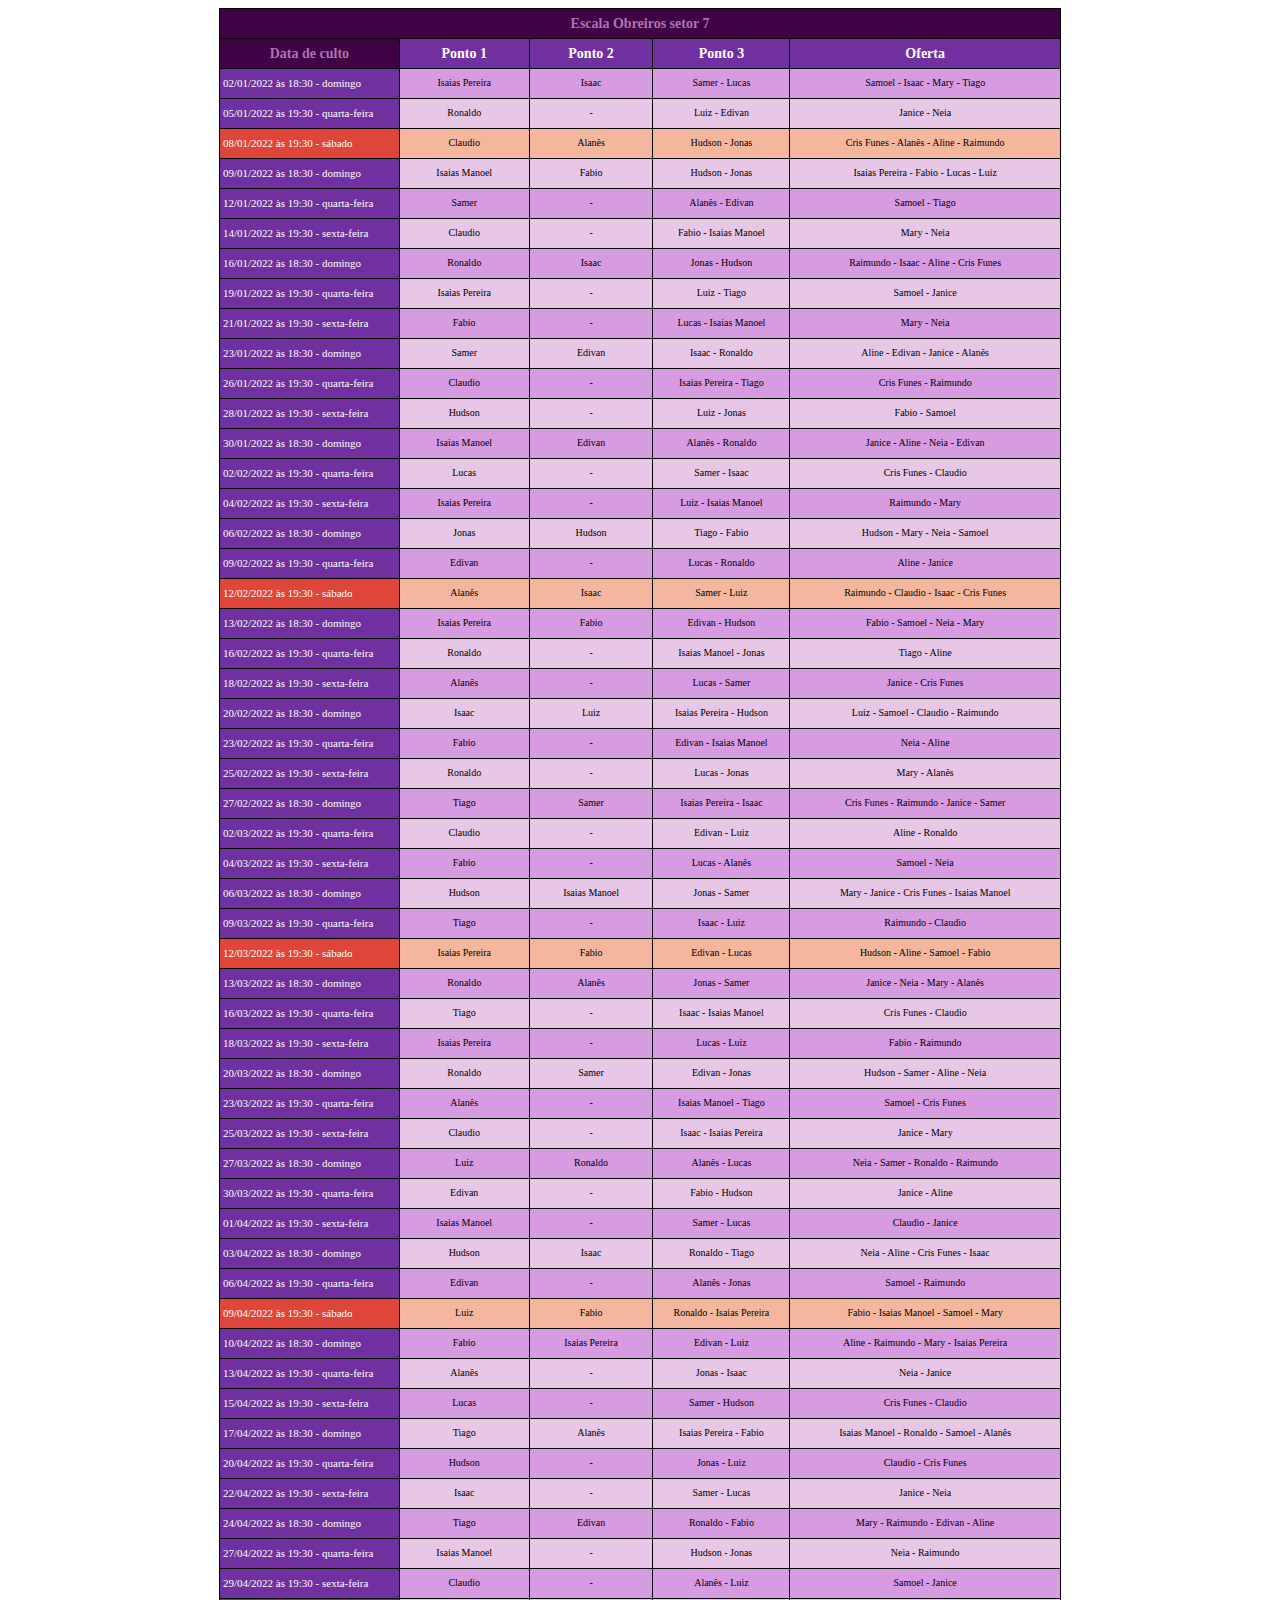
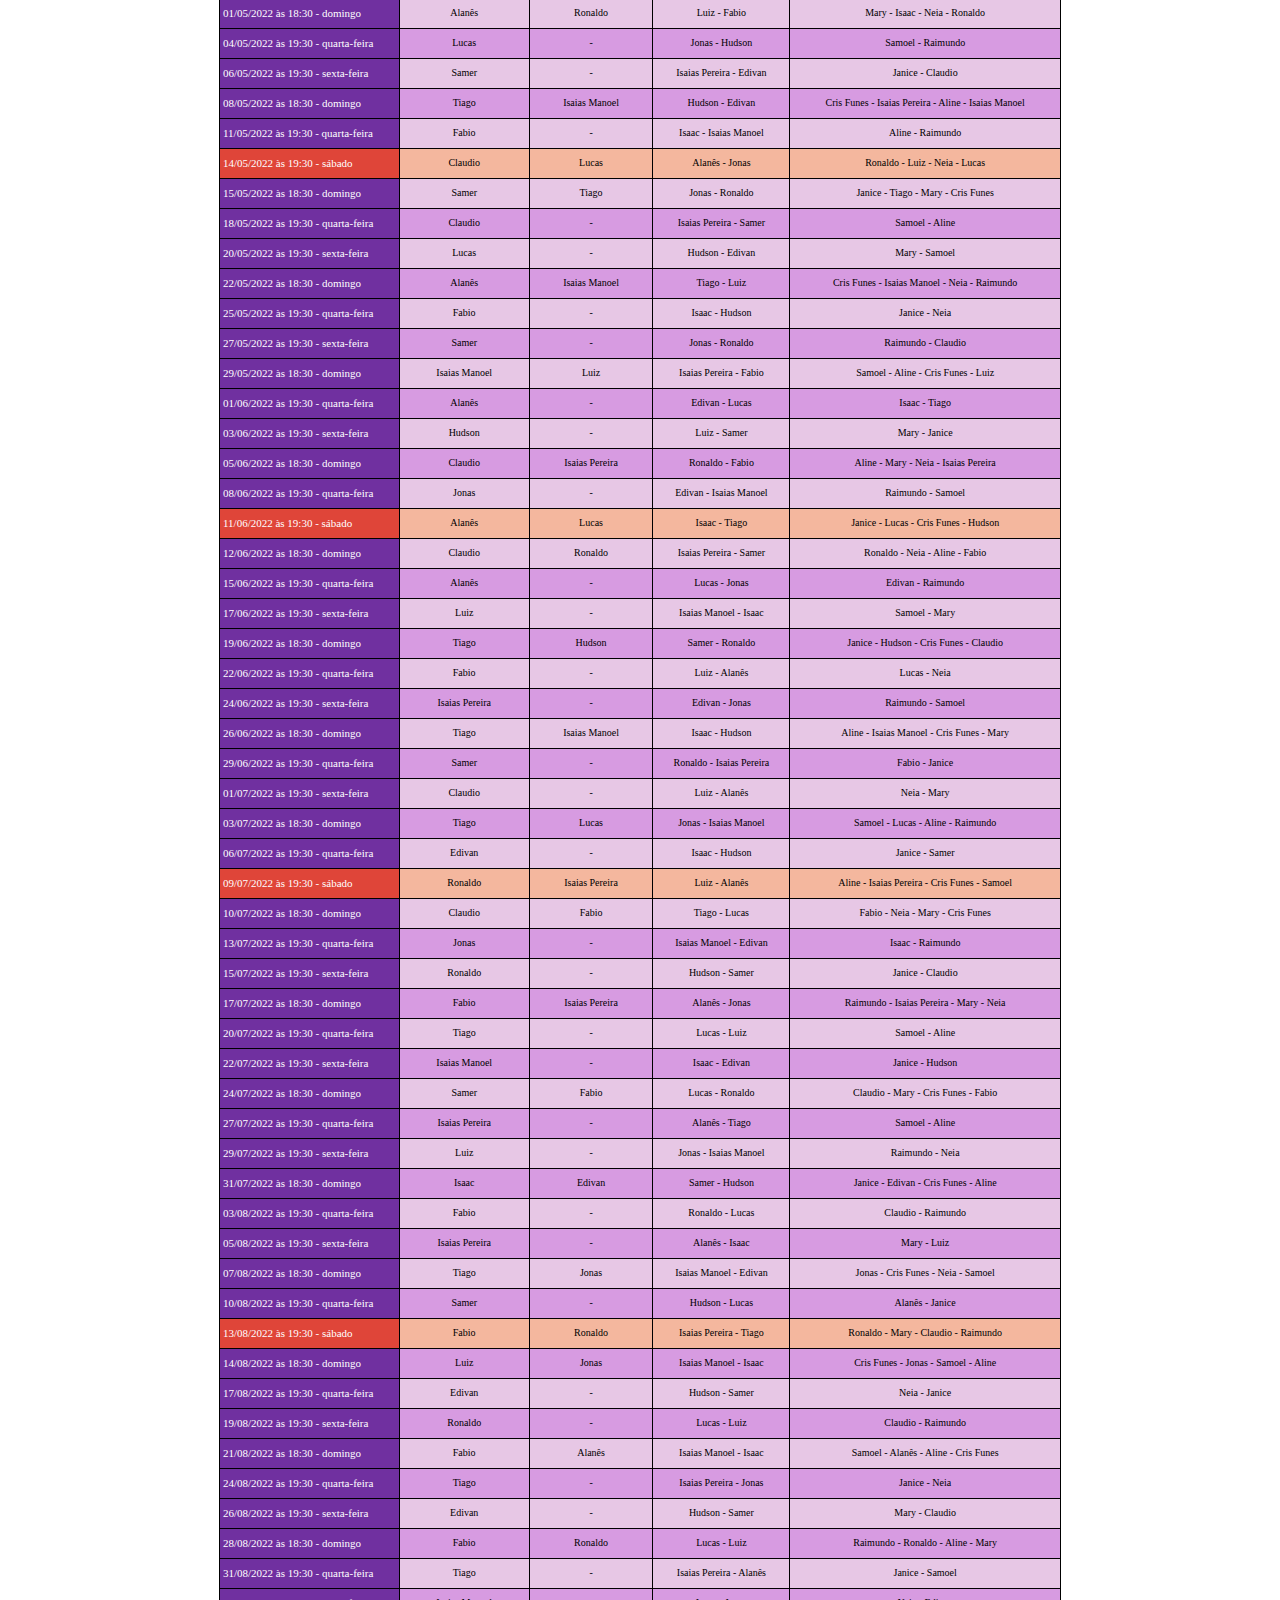
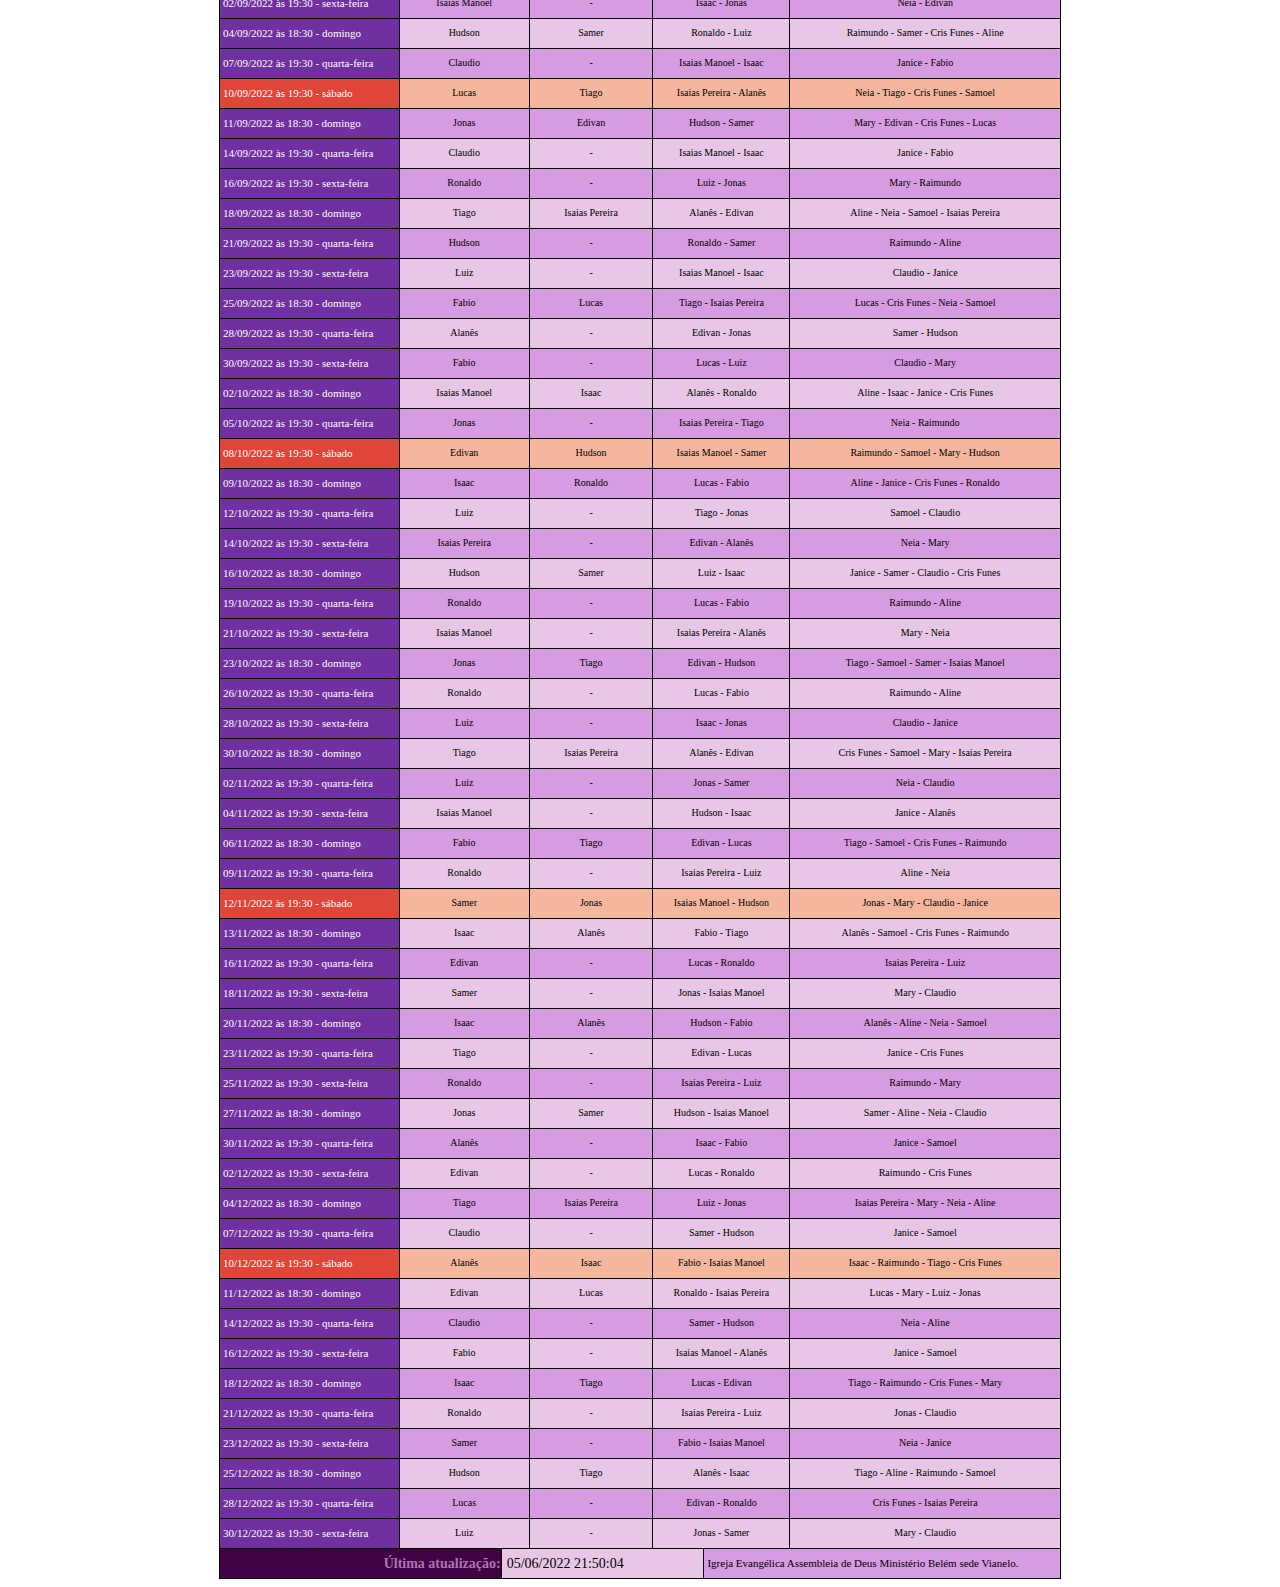
==== commit ad487b08: "AtualizaÃ§Ã£o escala maio/2022 teste" ====
--- a/EscalaFrame.htm
+++ b/EscalaFrame.htm
@@ -11,7 +11,7 @@
 <table width="100%" cellpadding="0" cellspacing="0" border="0">
 <tr><td width="50%">&nbsp;</td><td align="center">
 
-<table id="JR_PAGE_ANCHOR_0_1" role="none" class="jrPage" data-jr-height="900" cellpadding="0" cellspacing="0" border="0" style="empty-cells: show; width: 842px; border-collapse: collapse; background-color: white;">
+<table id="JR_PAGE_ANCHOR_0_1" role="none" class="jrPage" data-jr-height="4770" cellpadding="0" cellspacing="0" border="0" style="empty-cells: show; width: 842px; border-collapse: collapse; background-color: white;">
 <style type="text/css">
   #JR_PAGE_ANCHOR_0_1 th {font-weight: normal;}
   #JR_PAGE_ANCHOR_0_1 ul {list-style-type: disc; padding-inline-start: 40px; margin: 0px;}
@@ -44,333 +44,1881 @@
 </tr>
 <tr valign="top" style="height:30px">
 <td style="background-color: #7030A0; border: 1px solid #000000; padding-left: 3px; text-indent: 0px;  vertical-align: middle;text-align: left;">
+<span style="font-family: SansSerif; color: #FFFFFF; font-size: 11px; line-height: 1.2578125;">02/01/2022 às 18:30 - domingo</span></td>
+<td colspan="2" style="background-color: #D79BE1; border: 1px solid #000000; text-indent: 0px;  vertical-align: middle;text-align: center;">
+<span style="font-family: SansSerif; color: #000000; font-size: 10px; line-height: 1.2578125;">Isaias Pereira</span></td>
+<td style="background-color: #D79BE1; border: 1px solid #000000; text-indent: 0px;  vertical-align: middle;text-align: center;">
+<span style="font-family: SansSerif; color: #000000; font-size: 10px; line-height: 1.2578125;">Isaac</span></td>
+<td colspan="2" style="background-color: #D79BE1; border: 1px solid #000000; text-indent: 0px;  vertical-align: middle;text-align: center;">
+<span style="font-family: SansSerif; color: #000000; font-size: 10px; line-height: 1.2578125;">Samer - Lucas</span></td>
+<td style="background-color: #D79BE1; border: 1px solid #000000; text-indent: 0px;  vertical-align: middle;text-align: center;">
+<span style="font-family: SansSerif; color: #000000; font-size: 10px; line-height: 1.2578125;">Samoel - Isaac - Mary - Tiago</span></td>
+</tr>
+<tr valign="top" style="height:30px">
+<td style="background-color: #7030A0; border: 1px solid #000000; padding-left: 3px; text-indent: 0px;  vertical-align: middle;text-align: left;">
+<span style="font-family: SansSerif; color: #FFFFFF; font-size: 11px; line-height: 1.2578125;">05/01/2022 às 19:30 - quarta-feira</span></td>
+<td colspan="2" style="background-color: #E7C7E5; border: 1px solid #000000; text-indent: 0px;  vertical-align: middle;text-align: center;">
+<span style="font-family: SansSerif; color: #000000; font-size: 10px; line-height: 1.2578125;">Ronaldo</span></td>
+<td style="background-color: #E7C7E5; border: 1px solid #000000; text-indent: 0px;  vertical-align: middle;text-align: center;">
+<span style="font-family: SansSerif; color: #000000; font-size: 10px; line-height: 1.2578125;">-</span></td>
+<td colspan="2" style="background-color: #E7C7E5; border: 1px solid #000000; text-indent: 0px;  vertical-align: middle;text-align: center;">
+<span style="font-family: SansSerif; color: #000000; font-size: 10px; line-height: 1.2578125;">Luiz - Edivan</span></td>
+<td style="background-color: #E7C7E5; border: 1px solid #000000; text-indent: 0px;  vertical-align: middle;text-align: center;">
+<span style="font-family: SansSerif; color: #000000; font-size: 10px; line-height: 1.2578125;">Janice - Neia</span></td>
+</tr>
+<tr valign="top" style="height:30px">
+<td style="background-color: #DF4539; border: 1px solid #000000; padding-left: 3px; text-indent: 0px;  vertical-align: middle;text-align: left;">
+<span style="font-family: SansSerif; color: #FFFFFF; font-size: 11px; line-height: 1.2578125;">08/01/2022 às 19:30 - sábado</span></td>
+<td colspan="2" style="background-color: #F4B79E; border: 1px solid #000000; text-indent: 0px;  vertical-align: middle;text-align: center;">
+<span style="font-family: SansSerif; color: #000000; font-size: 10px; line-height: 1.2578125;">Claudio</span></td>
+<td style="background-color: #F4B79E; border: 1px solid #000000; text-indent: 0px;  vertical-align: middle;text-align: center;">
+<span style="font-family: SansSerif; color: #000000; font-size: 10px; line-height: 1.2578125;">Alanês</span></td>
+<td colspan="2" style="background-color: #F4B79E; border: 1px solid #000000; text-indent: 0px;  vertical-align: middle;text-align: center;">
+<span style="font-family: SansSerif; color: #000000; font-size: 10px; line-height: 1.2578125;">Hudson - Jonas</span></td>
+<td style="background-color: #F4B79E; border: 1px solid #000000; text-indent: 0px;  vertical-align: middle;text-align: center;">
+<span style="font-family: SansSerif; color: #000000; font-size: 10px; line-height: 1.2578125;">Cris Funes - Alanês - Aline - Raimundo</span></td>
+</tr>
+<tr valign="top" style="height:30px">
+<td style="background-color: #7030A0; border: 1px solid #000000; padding-left: 3px; text-indent: 0px;  vertical-align: middle;text-align: left;">
+<span style="font-family: SansSerif; color: #FFFFFF; font-size: 11px; line-height: 1.2578125;">09/01/2022 às 18:30 - domingo</span></td>
+<td colspan="2" style="background-color: #E7C7E5; border: 1px solid #000000; text-indent: 0px;  vertical-align: middle;text-align: center;">
+<span style="font-family: SansSerif; color: #000000; font-size: 10px; line-height: 1.2578125;">Isaias Manoel</span></td>
+<td style="background-color: #E7C7E5; border: 1px solid #000000; text-indent: 0px;  vertical-align: middle;text-align: center;">
+<span style="font-family: SansSerif; color: #000000; font-size: 10px; line-height: 1.2578125;">Fabio</span></td>
+<td colspan="2" style="background-color: #E7C7E5; border: 1px solid #000000; text-indent: 0px;  vertical-align: middle;text-align: center;">
+<span style="font-family: SansSerif; color: #000000; font-size: 10px; line-height: 1.2578125;">Hudson - Jonas</span></td>
+<td style="background-color: #E7C7E5; border: 1px solid #000000; text-indent: 0px;  vertical-align: middle;text-align: center;">
+<span style="font-family: SansSerif; color: #000000; font-size: 10px; line-height: 1.2578125;">Isaias Pereira - Fabio - Lucas - Luiz</span></td>
+</tr>
+<tr valign="top" style="height:30px">
+<td style="background-color: #7030A0; border: 1px solid #000000; padding-left: 3px; text-indent: 0px;  vertical-align: middle;text-align: left;">
+<span style="font-family: SansSerif; color: #FFFFFF; font-size: 11px; line-height: 1.2578125;">12/01/2022 às 19:30 - quarta-feira</span></td>
+<td colspan="2" style="background-color: #D79BE1; border: 1px solid #000000; text-indent: 0px;  vertical-align: middle;text-align: center;">
+<span style="font-family: SansSerif; color: #000000; font-size: 10px; line-height: 1.2578125;">Samer</span></td>
+<td style="background-color: #D79BE1; border: 1px solid #000000; text-indent: 0px;  vertical-align: middle;text-align: center;">
+<span style="font-family: SansSerif; color: #000000; font-size: 10px; line-height: 1.2578125;">-</span></td>
+<td colspan="2" style="background-color: #D79BE1; border: 1px solid #000000; text-indent: 0px;  vertical-align: middle;text-align: center;">
+<span style="font-family: SansSerif; color: #000000; font-size: 10px; line-height: 1.2578125;">Alanês - Edivan</span></td>
+<td style="background-color: #D79BE1; border: 1px solid #000000; text-indent: 0px;  vertical-align: middle;text-align: center;">
+<span style="font-family: SansSerif; color: #000000; font-size: 10px; line-height: 1.2578125;">Samoel - Tiago</span></td>
+</tr>
+<tr valign="top" style="height:30px">
+<td style="background-color: #7030A0; border: 1px solid #000000; padding-left: 3px; text-indent: 0px;  vertical-align: middle;text-align: left;">
+<span style="font-family: SansSerif; color: #FFFFFF; font-size: 11px; line-height: 1.2578125;">14/01/2022 às 19:30 - sexta-feira</span></td>
+<td colspan="2" style="background-color: #E7C7E5; border: 1px solid #000000; text-indent: 0px;  vertical-align: middle;text-align: center;">
+<span style="font-family: SansSerif; color: #000000; font-size: 10px; line-height: 1.2578125;">Claudio</span></td>
+<td style="background-color: #E7C7E5; border: 1px solid #000000; text-indent: 0px;  vertical-align: middle;text-align: center;">
+<span style="font-family: SansSerif; color: #000000; font-size: 10px; line-height: 1.2578125;">-</span></td>
+<td colspan="2" style="background-color: #E7C7E5; border: 1px solid #000000; text-indent: 0px;  vertical-align: middle;text-align: center;">
+<span style="font-family: SansSerif; color: #000000; font-size: 10px; line-height: 1.2578125;">Fabio - Isaias Manoel</span></td>
+<td style="background-color: #E7C7E5; border: 1px solid #000000; text-indent: 0px;  vertical-align: middle;text-align: center;">
+<span style="font-family: SansSerif; color: #000000; font-size: 10px; line-height: 1.2578125;">Mary - Neia</span></td>
+</tr>
+<tr valign="top" style="height:30px">
+<td style="background-color: #7030A0; border: 1px solid #000000; padding-left: 3px; text-indent: 0px;  vertical-align: middle;text-align: left;">
+<span style="font-family: SansSerif; color: #FFFFFF; font-size: 11px; line-height: 1.2578125;">16/01/2022 às 18:30 - domingo</span></td>
+<td colspan="2" style="background-color: #D79BE1; border: 1px solid #000000; text-indent: 0px;  vertical-align: middle;text-align: center;">
+<span style="font-family: SansSerif; color: #000000; font-size: 10px; line-height: 1.2578125;">Ronaldo</span></td>
+<td style="background-color: #D79BE1; border: 1px solid #000000; text-indent: 0px;  vertical-align: middle;text-align: center;">
+<span style="font-family: SansSerif; color: #000000; font-size: 10px; line-height: 1.2578125;">Isaac</span></td>
+<td colspan="2" style="background-color: #D79BE1; border: 1px solid #000000; text-indent: 0px;  vertical-align: middle;text-align: center;">
+<span style="font-family: SansSerif; color: #000000; font-size: 10px; line-height: 1.2578125;">Jonas - Hudson</span></td>
+<td style="background-color: #D79BE1; border: 1px solid #000000; text-indent: 0px;  vertical-align: middle;text-align: center;">
+<span style="font-family: SansSerif; color: #000000; font-size: 10px; line-height: 1.2578125;">Raimundo - Isaac - Aline - Cris Funes</span></td>
+</tr>
+<tr valign="top" style="height:30px">
+<td style="background-color: #7030A0; border: 1px solid #000000; padding-left: 3px; text-indent: 0px;  vertical-align: middle;text-align: left;">
+<span style="font-family: SansSerif; color: #FFFFFF; font-size: 11px; line-height: 1.2578125;">19/01/2022 às 19:30 - quarta-feira</span></td>
+<td colspan="2" style="background-color: #E7C7E5; border: 1px solid #000000; text-indent: 0px;  vertical-align: middle;text-align: center;">
+<span style="font-family: SansSerif; color: #000000; font-size: 10px; line-height: 1.2578125;">Isaias Pereira</span></td>
+<td style="background-color: #E7C7E5; border: 1px solid #000000; text-indent: 0px;  vertical-align: middle;text-align: center;">
+<span style="font-family: SansSerif; color: #000000; font-size: 10px; line-height: 1.2578125;">-</span></td>
+<td colspan="2" style="background-color: #E7C7E5; border: 1px solid #000000; text-indent: 0px;  vertical-align: middle;text-align: center;">
+<span style="font-family: SansSerif; color: #000000; font-size: 10px; line-height: 1.2578125;">Luiz - Tiago</span></td>
+<td style="background-color: #E7C7E5; border: 1px solid #000000; text-indent: 0px;  vertical-align: middle;text-align: center;">
+<span style="font-family: SansSerif; color: #000000; font-size: 10px; line-height: 1.2578125;">Samoel - Janice</span></td>
+</tr>
+<tr valign="top" style="height:30px">
+<td style="background-color: #7030A0; border: 1px solid #000000; padding-left: 3px; text-indent: 0px;  vertical-align: middle;text-align: left;">
+<span style="font-family: SansSerif; color: #FFFFFF; font-size: 11px; line-height: 1.2578125;">21/01/2022 às 19:30 - sexta-feira</span></td>
+<td colspan="2" style="background-color: #D79BE1; border: 1px solid #000000; text-indent: 0px;  vertical-align: middle;text-align: center;">
+<span style="font-family: SansSerif; color: #000000; font-size: 10px; line-height: 1.2578125;">Fabio</span></td>
+<td style="background-color: #D79BE1; border: 1px solid #000000; text-indent: 0px;  vertical-align: middle;text-align: center;">
+<span style="font-family: SansSerif; color: #000000; font-size: 10px; line-height: 1.2578125;">-</span></td>
+<td colspan="2" style="background-color: #D79BE1; border: 1px solid #000000; text-indent: 0px;  vertical-align: middle;text-align: center;">
+<span style="font-family: SansSerif; color: #000000; font-size: 10px; line-height: 1.2578125;">Lucas - Isaias Manoel</span></td>
+<td style="background-color: #D79BE1; border: 1px solid #000000; text-indent: 0px;  vertical-align: middle;text-align: center;">
+<span style="font-family: SansSerif; color: #000000; font-size: 10px; line-height: 1.2578125;">Mary - Neia</span></td>
+</tr>
+<tr valign="top" style="height:30px">
+<td style="background-color: #7030A0; border: 1px solid #000000; padding-left: 3px; text-indent: 0px;  vertical-align: middle;text-align: left;">
+<span style="font-family: SansSerif; color: #FFFFFF; font-size: 11px; line-height: 1.2578125;">23/01/2022 às 18:30 - domingo</span></td>
+<td colspan="2" style="background-color: #E7C7E5; border: 1px solid #000000; text-indent: 0px;  vertical-align: middle;text-align: center;">
+<span style="font-family: SansSerif; color: #000000; font-size: 10px; line-height: 1.2578125;">Samer</span></td>
+<td style="background-color: #E7C7E5; border: 1px solid #000000; text-indent: 0px;  vertical-align: middle;text-align: center;">
+<span style="font-family: SansSerif; color: #000000; font-size: 10px; line-height: 1.2578125;">Edivan</span></td>
+<td colspan="2" style="background-color: #E7C7E5; border: 1px solid #000000; text-indent: 0px;  vertical-align: middle;text-align: center;">
+<span style="font-family: SansSerif; color: #000000; font-size: 10px; line-height: 1.2578125;">Isaac - Ronaldo</span></td>
+<td style="background-color: #E7C7E5; border: 1px solid #000000; text-indent: 0px;  vertical-align: middle;text-align: center;">
+<span style="font-family: SansSerif; color: #000000; font-size: 10px; line-height: 1.2578125;">Aline - Edivan - Janice - Alanês</span></td>
+</tr>
+<tr valign="top" style="height:30px">
+<td style="background-color: #7030A0; border: 1px solid #000000; padding-left: 3px; text-indent: 0px;  vertical-align: middle;text-align: left;">
+<span style="font-family: SansSerif; color: #FFFFFF; font-size: 11px; line-height: 1.2578125;">26/01/2022 às 19:30 - quarta-feira</span></td>
+<td colspan="2" style="background-color: #D79BE1; border: 1px solid #000000; text-indent: 0px;  vertical-align: middle;text-align: center;">
+<span style="font-family: SansSerif; color: #000000; font-size: 10px; line-height: 1.2578125;">Claudio</span></td>
+<td style="background-color: #D79BE1; border: 1px solid #000000; text-indent: 0px;  vertical-align: middle;text-align: center;">
+<span style="font-family: SansSerif; color: #000000; font-size: 10px; line-height: 1.2578125;">-</span></td>
+<td colspan="2" style="background-color: #D79BE1; border: 1px solid #000000; text-indent: 0px;  vertical-align: middle;text-align: center;">
+<span style="font-family: SansSerif; color: #000000; font-size: 10px; line-height: 1.2578125;">Isaias Pereira - Tiago</span></td>
+<td style="background-color: #D79BE1; border: 1px solid #000000; text-indent: 0px;  vertical-align: middle;text-align: center;">
+<span style="font-family: SansSerif; color: #000000; font-size: 10px; line-height: 1.2578125;">Cris Funes - Raimundo</span></td>
+</tr>
+<tr valign="top" style="height:30px">
+<td style="background-color: #7030A0; border: 1px solid #000000; padding-left: 3px; text-indent: 0px;  vertical-align: middle;text-align: left;">
+<span style="font-family: SansSerif; color: #FFFFFF; font-size: 11px; line-height: 1.2578125;">28/01/2022 às 19:30 - sexta-feira</span></td>
+<td colspan="2" style="background-color: #E7C7E5; border: 1px solid #000000; text-indent: 0px;  vertical-align: middle;text-align: center;">
+<span style="font-family: SansSerif; color: #000000; font-size: 10px; line-height: 1.2578125;">Hudson</span></td>
+<td style="background-color: #E7C7E5; border: 1px solid #000000; text-indent: 0px;  vertical-align: middle;text-align: center;">
+<span style="font-family: SansSerif; color: #000000; font-size: 10px; line-height: 1.2578125;">-</span></td>
+<td colspan="2" style="background-color: #E7C7E5; border: 1px solid #000000; text-indent: 0px;  vertical-align: middle;text-align: center;">
+<span style="font-family: SansSerif; color: #000000; font-size: 10px; line-height: 1.2578125;">Luiz - Jonas</span></td>
+<td style="background-color: #E7C7E5; border: 1px solid #000000; text-indent: 0px;  vertical-align: middle;text-align: center;">
+<span style="font-family: SansSerif; color: #000000; font-size: 10px; line-height: 1.2578125;">Fabio - Samoel</span></td>
+</tr>
+<tr valign="top" style="height:30px">
+<td style="background-color: #7030A0; border: 1px solid #000000; padding-left: 3px; text-indent: 0px;  vertical-align: middle;text-align: left;">
+<span style="font-family: SansSerif; color: #FFFFFF; font-size: 11px; line-height: 1.2578125;">30/01/2022 às 18:30 - domingo</span></td>
+<td colspan="2" style="background-color: #D79BE1; border: 1px solid #000000; text-indent: 0px;  vertical-align: middle;text-align: center;">
+<span style="font-family: SansSerif; color: #000000; font-size: 10px; line-height: 1.2578125;">Isaias Manoel</span></td>
+<td style="background-color: #D79BE1; border: 1px solid #000000; text-indent: 0px;  vertical-align: middle;text-align: center;">
+<span style="font-family: SansSerif; color: #000000; font-size: 10px; line-height: 1.2578125;">Edivan</span></td>
+<td colspan="2" style="background-color: #D79BE1; border: 1px solid #000000; text-indent: 0px;  vertical-align: middle;text-align: center;">
+<span style="font-family: SansSerif; color: #000000; font-size: 10px; line-height: 1.2578125;">Alanês - Ronaldo</span></td>
+<td style="background-color: #D79BE1; border: 1px solid #000000; text-indent: 0px;  vertical-align: middle;text-align: center;">
+<span style="font-family: SansSerif; color: #000000; font-size: 10px; line-height: 1.2578125;">Janice - Aline - Neia - Edivan</span></td>
+</tr>
+<tr valign="top" style="height:30px">
+<td style="background-color: #7030A0; border: 1px solid #000000; padding-left: 3px; text-indent: 0px;  vertical-align: middle;text-align: left;">
+<span style="font-family: SansSerif; color: #FFFFFF; font-size: 11px; line-height: 1.2578125;">02/02/2022 às 19:30 - quarta-feira</span></td>
+<td colspan="2" style="background-color: #E7C7E5; border: 1px solid #000000; text-indent: 0px;  vertical-align: middle;text-align: center;">
+<span style="font-family: SansSerif; color: #000000; font-size: 10px; line-height: 1.2578125;">Lucas</span></td>
+<td style="background-color: #E7C7E5; border: 1px solid #000000; text-indent: 0px;  vertical-align: middle;text-align: center;">
+<span style="font-family: SansSerif; color: #000000; font-size: 10px; line-height: 1.2578125;">-</span></td>
+<td colspan="2" style="background-color: #E7C7E5; border: 1px solid #000000; text-indent: 0px;  vertical-align: middle;text-align: center;">
+<span style="font-family: SansSerif; color: #000000; font-size: 10px; line-height: 1.2578125;">Samer - Isaac</span></td>
+<td style="background-color: #E7C7E5; border: 1px solid #000000; text-indent: 0px;  vertical-align: middle;text-align: center;">
+<span style="font-family: SansSerif; color: #000000; font-size: 10px; line-height: 1.2578125;">Cris Funes - Claudio</span></td>
+</tr>
+<tr valign="top" style="height:30px">
+<td style="background-color: #7030A0; border: 1px solid #000000; padding-left: 3px; text-indent: 0px;  vertical-align: middle;text-align: left;">
+<span style="font-family: SansSerif; color: #FFFFFF; font-size: 11px; line-height: 1.2578125;">04/02/2022 às 19:30 - sexta-feira</span></td>
+<td colspan="2" style="background-color: #D79BE1; border: 1px solid #000000; text-indent: 0px;  vertical-align: middle;text-align: center;">
+<span style="font-family: SansSerif; color: #000000; font-size: 10px; line-height: 1.2578125;">Isaias Pereira</span></td>
+<td style="background-color: #D79BE1; border: 1px solid #000000; text-indent: 0px;  vertical-align: middle;text-align: center;">
+<span style="font-family: SansSerif; color: #000000; font-size: 10px; line-height: 1.2578125;">-</span></td>
+<td colspan="2" style="background-color: #D79BE1; border: 1px solid #000000; text-indent: 0px;  vertical-align: middle;text-align: center;">
+<span style="font-family: SansSerif; color: #000000; font-size: 10px; line-height: 1.2578125;">Luiz - Isaias Manoel</span></td>
+<td style="background-color: #D79BE1; border: 1px solid #000000; text-indent: 0px;  vertical-align: middle;text-align: center;">
+<span style="font-family: SansSerif; color: #000000; font-size: 10px; line-height: 1.2578125;">Raimundo - Mary</span></td>
+</tr>
+<tr valign="top" style="height:30px">
+<td style="background-color: #7030A0; border: 1px solid #000000; padding-left: 3px; text-indent: 0px;  vertical-align: middle;text-align: left;">
+<span style="font-family: SansSerif; color: #FFFFFF; font-size: 11px; line-height: 1.2578125;">06/02/2022 às 18:30 - domingo</span></td>
+<td colspan="2" style="background-color: #E7C7E5; border: 1px solid #000000; text-indent: 0px;  vertical-align: middle;text-align: center;">
+<span style="font-family: SansSerif; color: #000000; font-size: 10px; line-height: 1.2578125;">Jonas</span></td>
+<td style="background-color: #E7C7E5; border: 1px solid #000000; text-indent: 0px;  vertical-align: middle;text-align: center;">
+<span style="font-family: SansSerif; color: #000000; font-size: 10px; line-height: 1.2578125;">Hudson</span></td>
+<td colspan="2" style="background-color: #E7C7E5; border: 1px solid #000000; text-indent: 0px;  vertical-align: middle;text-align: center;">
+<span style="font-family: SansSerif; color: #000000; font-size: 10px; line-height: 1.2578125;">Tiago - Fabio</span></td>
+<td style="background-color: #E7C7E5; border: 1px solid #000000; text-indent: 0px;  vertical-align: middle;text-align: center;">
+<span style="font-family: SansSerif; color: #000000; font-size: 10px; line-height: 1.2578125;">Hudson - Mary - Neia - Samoel</span></td>
+</tr>
+<tr valign="top" style="height:30px">
+<td style="background-color: #7030A0; border: 1px solid #000000; padding-left: 3px; text-indent: 0px;  vertical-align: middle;text-align: left;">
+<span style="font-family: SansSerif; color: #FFFFFF; font-size: 11px; line-height: 1.2578125;">09/02/2022 às 19:30 - quarta-feira</span></td>
+<td colspan="2" style="background-color: #D79BE1; border: 1px solid #000000; text-indent: 0px;  vertical-align: middle;text-align: center;">
+<span style="font-family: SansSerif; color: #000000; font-size: 10px; line-height: 1.2578125;">Edivan</span></td>
+<td style="background-color: #D79BE1; border: 1px solid #000000; text-indent: 0px;  vertical-align: middle;text-align: center;">
+<span style="font-family: SansSerif; color: #000000; font-size: 10px; line-height: 1.2578125;">-</span></td>
+<td colspan="2" style="background-color: #D79BE1; border: 1px solid #000000; text-indent: 0px;  vertical-align: middle;text-align: center;">
+<span style="font-family: SansSerif; color: #000000; font-size: 10px; line-height: 1.2578125;">Lucas - Ronaldo</span></td>
+<td style="background-color: #D79BE1; border: 1px solid #000000; text-indent: 0px;  vertical-align: middle;text-align: center;">
+<span style="font-family: SansSerif; color: #000000; font-size: 10px; line-height: 1.2578125;">Aline - Janice</span></td>
+</tr>
+<tr valign="top" style="height:30px">
+<td style="background-color: #DF4539; border: 1px solid #000000; padding-left: 3px; text-indent: 0px;  vertical-align: middle;text-align: left;">
+<span style="font-family: SansSerif; color: #FFFFFF; font-size: 11px; line-height: 1.2578125;">12/02/2022 às 19:30 - sábado</span></td>
+<td colspan="2" style="background-color: #F4B79E; border: 1px solid #000000; text-indent: 0px;  vertical-align: middle;text-align: center;">
+<span style="font-family: SansSerif; color: #000000; font-size: 10px; line-height: 1.2578125;">Alanês</span></td>
+<td style="background-color: #F4B79E; border: 1px solid #000000; text-indent: 0px;  vertical-align: middle;text-align: center;">
+<span style="font-family: SansSerif; color: #000000; font-size: 10px; line-height: 1.2578125;">Isaac</span></td>
+<td colspan="2" style="background-color: #F4B79E; border: 1px solid #000000; text-indent: 0px;  vertical-align: middle;text-align: center;">
+<span style="font-family: SansSerif; color: #000000; font-size: 10px; line-height: 1.2578125;">Samer - Luiz</span></td>
+<td style="background-color: #F4B79E; border: 1px solid #000000; text-indent: 0px;  vertical-align: middle;text-align: center;">
+<span style="font-family: SansSerif; color: #000000; font-size: 10px; line-height: 1.2578125;">Raimundo - Claudio - Isaac - Cris Funes</span></td>
+</tr>
+<tr valign="top" style="height:30px">
+<td style="background-color: #7030A0; border: 1px solid #000000; padding-left: 3px; text-indent: 0px;  vertical-align: middle;text-align: left;">
+<span style="font-family: SansSerif; color: #FFFFFF; font-size: 11px; line-height: 1.2578125;">13/02/2022 às 18:30 - domingo</span></td>
+<td colspan="2" style="background-color: #D79BE1; border: 1px solid #000000; text-indent: 0px;  vertical-align: middle;text-align: center;">
+<span style="font-family: SansSerif; color: #000000; font-size: 10px; line-height: 1.2578125;">Isaias Pereira</span></td>
+<td style="background-color: #D79BE1; border: 1px solid #000000; text-indent: 0px;  vertical-align: middle;text-align: center;">
+<span style="font-family: SansSerif; color: #000000; font-size: 10px; line-height: 1.2578125;">Fabio</span></td>
+<td colspan="2" style="background-color: #D79BE1; border: 1px solid #000000; text-indent: 0px;  vertical-align: middle;text-align: center;">
+<span style="font-family: SansSerif; color: #000000; font-size: 10px; line-height: 1.2578125;">Edivan - Hudson</span></td>
+<td style="background-color: #D79BE1; border: 1px solid #000000; text-indent: 0px;  vertical-align: middle;text-align: center;">
+<span style="font-family: SansSerif; color: #000000; font-size: 10px; line-height: 1.2578125;">Fabio - Samoel - Neia - Mary</span></td>
+</tr>
+<tr valign="top" style="height:30px">
+<td style="background-color: #7030A0; border: 1px solid #000000; padding-left: 3px; text-indent: 0px;  vertical-align: middle;text-align: left;">
+<span style="font-family: SansSerif; color: #FFFFFF; font-size: 11px; line-height: 1.2578125;">16/02/2022 às 19:30 - quarta-feira</span></td>
+<td colspan="2" style="background-color: #E7C7E5; border: 1px solid #000000; text-indent: 0px;  vertical-align: middle;text-align: center;">
+<span style="font-family: SansSerif; color: #000000; font-size: 10px; line-height: 1.2578125;">Ronaldo</span></td>
+<td style="background-color: #E7C7E5; border: 1px solid #000000; text-indent: 0px;  vertical-align: middle;text-align: center;">
+<span style="font-family: SansSerif; color: #000000; font-size: 10px; line-height: 1.2578125;">-</span></td>
+<td colspan="2" style="background-color: #E7C7E5; border: 1px solid #000000; text-indent: 0px;  vertical-align: middle;text-align: center;">
+<span style="font-family: SansSerif; color: #000000; font-size: 10px; line-height: 1.2578125;">Isaias Manoel - Jonas</span></td>
+<td style="background-color: #E7C7E5; border: 1px solid #000000; text-indent: 0px;  vertical-align: middle;text-align: center;">
+<span style="font-family: SansSerif; color: #000000; font-size: 10px; line-height: 1.2578125;">Tiago - Aline</span></td>
+</tr>
+<tr valign="top" style="height:30px">
+<td style="background-color: #7030A0; border: 1px solid #000000; padding-left: 3px; text-indent: 0px;  vertical-align: middle;text-align: left;">
+<span style="font-family: SansSerif; color: #FFFFFF; font-size: 11px; line-height: 1.2578125;">18/02/2022 às 19:30 - sexta-feira</span></td>
+<td colspan="2" style="background-color: #D79BE1; border: 1px solid #000000; text-indent: 0px;  vertical-align: middle;text-align: center;">
+<span style="font-family: SansSerif; color: #000000; font-size: 10px; line-height: 1.2578125;">Alanês</span></td>
+<td style="background-color: #D79BE1; border: 1px solid #000000; text-indent: 0px;  vertical-align: middle;text-align: center;">
+<span style="font-family: SansSerif; color: #000000; font-size: 10px; line-height: 1.2578125;">-</span></td>
+<td colspan="2" style="background-color: #D79BE1; border: 1px solid #000000; text-indent: 0px;  vertical-align: middle;text-align: center;">
+<span style="font-family: SansSerif; color: #000000; font-size: 10px; line-height: 1.2578125;">Lucas - Samer</span></td>
+<td style="background-color: #D79BE1; border: 1px solid #000000; text-indent: 0px;  vertical-align: middle;text-align: center;">
+<span style="font-family: SansSerif; color: #000000; font-size: 10px; line-height: 1.2578125;">Janice - Cris Funes</span></td>
+</tr>
+<tr valign="top" style="height:30px">
+<td style="background-color: #7030A0; border: 1px solid #000000; padding-left: 3px; text-indent: 0px;  vertical-align: middle;text-align: left;">
+<span style="font-family: SansSerif; color: #FFFFFF; font-size: 11px; line-height: 1.2578125;">20/02/2022 às 18:30 - domingo</span></td>
+<td colspan="2" style="background-color: #E7C7E5; border: 1px solid #000000; text-indent: 0px;  vertical-align: middle;text-align: center;">
+<span style="font-family: SansSerif; color: #000000; font-size: 10px; line-height: 1.2578125;">Isaac</span></td>
+<td style="background-color: #E7C7E5; border: 1px solid #000000; text-indent: 0px;  vertical-align: middle;text-align: center;">
+<span style="font-family: SansSerif; color: #000000; font-size: 10px; line-height: 1.2578125;">Luiz</span></td>
+<td colspan="2" style="background-color: #E7C7E5; border: 1px solid #000000; text-indent: 0px;  vertical-align: middle;text-align: center;">
+<span style="font-family: SansSerif; color: #000000; font-size: 10px; line-height: 1.2578125;">Isaias Pereira - Hudson</span></td>
+<td style="background-color: #E7C7E5; border: 1px solid #000000; text-indent: 0px;  vertical-align: middle;text-align: center;">
+<span style="font-family: SansSerif; color: #000000; font-size: 10px; line-height: 1.2578125;">Luiz - Samoel - Claudio - Raimundo</span></td>
+</tr>
+<tr valign="top" style="height:30px">
+<td style="background-color: #7030A0; border: 1px solid #000000; padding-left: 3px; text-indent: 0px;  vertical-align: middle;text-align: left;">
+<span style="font-family: SansSerif; color: #FFFFFF; font-size: 11px; line-height: 1.2578125;">23/02/2022 às 19:30 - quarta-feira</span></td>
+<td colspan="2" style="background-color: #D79BE1; border: 1px solid #000000; text-indent: 0px;  vertical-align: middle;text-align: center;">
+<span style="font-family: SansSerif; color: #000000; font-size: 10px; line-height: 1.2578125;">Fabio</span></td>
+<td style="background-color: #D79BE1; border: 1px solid #000000; text-indent: 0px;  vertical-align: middle;text-align: center;">
+<span style="font-family: SansSerif; color: #000000; font-size: 10px; line-height: 1.2578125;">-</span></td>
+<td colspan="2" style="background-color: #D79BE1; border: 1px solid #000000; text-indent: 0px;  vertical-align: middle;text-align: center;">
+<span style="font-family: SansSerif; color: #000000; font-size: 10px; line-height: 1.2578125;">Edivan - Isaias Manoel</span></td>
+<td style="background-color: #D79BE1; border: 1px solid #000000; text-indent: 0px;  vertical-align: middle;text-align: center;">
+<span style="font-family: SansSerif; color: #000000; font-size: 10px; line-height: 1.2578125;">Neia - Aline</span></td>
+</tr>
+<tr valign="top" style="height:30px">
+<td style="background-color: #7030A0; border: 1px solid #000000; padding-left: 3px; text-indent: 0px;  vertical-align: middle;text-align: left;">
+<span style="font-family: SansSerif; color: #FFFFFF; font-size: 11px; line-height: 1.2578125;">25/02/2022 às 19:30 - sexta-feira</span></td>
+<td colspan="2" style="background-color: #E7C7E5; border: 1px solid #000000; text-indent: 0px;  vertical-align: middle;text-align: center;">
+<span style="font-family: SansSerif; color: #000000; font-size: 10px; line-height: 1.2578125;">Ronaldo</span></td>
+<td style="background-color: #E7C7E5; border: 1px solid #000000; text-indent: 0px;  vertical-align: middle;text-align: center;">
+<span style="font-family: SansSerif; color: #000000; font-size: 10px; line-height: 1.2578125;">-</span></td>
+<td colspan="2" style="background-color: #E7C7E5; border: 1px solid #000000; text-indent: 0px;  vertical-align: middle;text-align: center;">
+<span style="font-family: SansSerif; color: #000000; font-size: 10px; line-height: 1.2578125;">Lucas - Jonas</span></td>
+<td style="background-color: #E7C7E5; border: 1px solid #000000; text-indent: 0px;  vertical-align: middle;text-align: center;">
+<span style="font-family: SansSerif; color: #000000; font-size: 10px; line-height: 1.2578125;">Mary - Alanês</span></td>
+</tr>
+<tr valign="top" style="height:30px">
+<td style="background-color: #7030A0; border: 1px solid #000000; padding-left: 3px; text-indent: 0px;  vertical-align: middle;text-align: left;">
+<span style="font-family: SansSerif; color: #FFFFFF; font-size: 11px; line-height: 1.2578125;">27/02/2022 às 18:30 - domingo</span></td>
+<td colspan="2" style="background-color: #D79BE1; border: 1px solid #000000; text-indent: 0px;  vertical-align: middle;text-align: center;">
+<span style="font-family: SansSerif; color: #000000; font-size: 10px; line-height: 1.2578125;">Tiago</span></td>
+<td style="background-color: #D79BE1; border: 1px solid #000000; text-indent: 0px;  vertical-align: middle;text-align: center;">
+<span style="font-family: SansSerif; color: #000000; font-size: 10px; line-height: 1.2578125;">Samer</span></td>
+<td colspan="2" style="background-color: #D79BE1; border: 1px solid #000000; text-indent: 0px;  vertical-align: middle;text-align: center;">
+<span style="font-family: SansSerif; color: #000000; font-size: 10px; line-height: 1.2578125;">Isaias Pereira - Isaac</span></td>
+<td style="background-color: #D79BE1; border: 1px solid #000000; text-indent: 0px;  vertical-align: middle;text-align: center;">
+<span style="font-family: SansSerif; color: #000000; font-size: 10px; line-height: 1.2578125;">Cris Funes - Raimundo - Janice - Samer</span></td>
+</tr>
+<tr valign="top" style="height:30px">
+<td style="background-color: #7030A0; border: 1px solid #000000; padding-left: 3px; text-indent: 0px;  vertical-align: middle;text-align: left;">
+<span style="font-family: SansSerif; color: #FFFFFF; font-size: 11px; line-height: 1.2578125;">02/03/2022 às 19:30 - quarta-feira</span></td>
+<td colspan="2" style="background-color: #E7C7E5; border: 1px solid #000000; text-indent: 0px;  vertical-align: middle;text-align: center;">
+<span style="font-family: SansSerif; color: #000000; font-size: 10px; line-height: 1.2578125;">Claudio</span></td>
+<td style="background-color: #E7C7E5; border: 1px solid #000000; text-indent: 0px;  vertical-align: middle;text-align: center;">
+<span style="font-family: SansSerif; color: #000000; font-size: 10px; line-height: 1.2578125;">-</span></td>
+<td colspan="2" style="background-color: #E7C7E5; border: 1px solid #000000; text-indent: 0px;  vertical-align: middle;text-align: center;">
+<span style="font-family: SansSerif; color: #000000; font-size: 10px; line-height: 1.2578125;">Edivan - Luiz</span></td>
+<td style="background-color: #E7C7E5; border: 1px solid #000000; text-indent: 0px;  vertical-align: middle;text-align: center;">
+<span style="font-family: SansSerif; color: #000000; font-size: 10px; line-height: 1.2578125;">Aline - Ronaldo</span></td>
+</tr>
+<tr valign="top" style="height:30px">
+<td style="background-color: #7030A0; border: 1px solid #000000; padding-left: 3px; text-indent: 0px;  vertical-align: middle;text-align: left;">
+<span style="font-family: SansSerif; color: #FFFFFF; font-size: 11px; line-height: 1.2578125;">04/03/2022 às 19:30 - sexta-feira</span></td>
+<td colspan="2" style="background-color: #D79BE1; border: 1px solid #000000; text-indent: 0px;  vertical-align: middle;text-align: center;">
+<span style="font-family: SansSerif; color: #000000; font-size: 10px; line-height: 1.2578125;">Fabio</span></td>
+<td style="background-color: #D79BE1; border: 1px solid #000000; text-indent: 0px;  vertical-align: middle;text-align: center;">
+<span style="font-family: SansSerif; color: #000000; font-size: 10px; line-height: 1.2578125;">-</span></td>
+<td colspan="2" style="background-color: #D79BE1; border: 1px solid #000000; text-indent: 0px;  vertical-align: middle;text-align: center;">
+<span style="font-family: SansSerif; color: #000000; font-size: 10px; line-height: 1.2578125;">Lucas - Alanês</span></td>
+<td style="background-color: #D79BE1; border: 1px solid #000000; text-indent: 0px;  vertical-align: middle;text-align: center;">
+<span style="font-family: SansSerif; color: #000000; font-size: 10px; line-height: 1.2578125;">Samoel - Neia</span></td>
+</tr>
+<tr valign="top" style="height:30px">
+<td style="background-color: #7030A0; border: 1px solid #000000; padding-left: 3px; text-indent: 0px;  vertical-align: middle;text-align: left;">
+<span style="font-family: SansSerif; color: #FFFFFF; font-size: 11px; line-height: 1.2578125;">06/03/2022 às 18:30 - domingo</span></td>
+<td colspan="2" style="background-color: #E7C7E5; border: 1px solid #000000; text-indent: 0px;  vertical-align: middle;text-align: center;">
+<span style="font-family: SansSerif; color: #000000; font-size: 10px; line-height: 1.2578125;">Hudson</span></td>
+<td style="background-color: #E7C7E5; border: 1px solid #000000; text-indent: 0px;  vertical-align: middle;text-align: center;">
+<span style="font-family: SansSerif; color: #000000; font-size: 10px; line-height: 1.2578125;">Isaias Manoel</span></td>
+<td colspan="2" style="background-color: #E7C7E5; border: 1px solid #000000; text-indent: 0px;  vertical-align: middle;text-align: center;">
+<span style="font-family: SansSerif; color: #000000; font-size: 10px; line-height: 1.2578125;">Jonas - Samer</span></td>
+<td style="background-color: #E7C7E5; border: 1px solid #000000; text-indent: 0px;  vertical-align: middle;text-align: center;">
+<span style="font-family: SansSerif; color: #000000; font-size: 10px; line-height: 1.2578125;">Mary - Janice - Cris Funes - Isaias Manoel</span></td>
+</tr>
+<tr valign="top" style="height:30px">
+<td style="background-color: #7030A0; border: 1px solid #000000; padding-left: 3px; text-indent: 0px;  vertical-align: middle;text-align: left;">
+<span style="font-family: SansSerif; color: #FFFFFF; font-size: 11px; line-height: 1.2578125;">09/03/2022 às 19:30 - quarta-feira</span></td>
+<td colspan="2" style="background-color: #D79BE1; border: 1px solid #000000; text-indent: 0px;  vertical-align: middle;text-align: center;">
+<span style="font-family: SansSerif; color: #000000; font-size: 10px; line-height: 1.2578125;">Tiago</span></td>
+<td style="background-color: #D79BE1; border: 1px solid #000000; text-indent: 0px;  vertical-align: middle;text-align: center;">
+<span style="font-family: SansSerif; color: #000000; font-size: 10px; line-height: 1.2578125;">-</span></td>
+<td colspan="2" style="background-color: #D79BE1; border: 1px solid #000000; text-indent: 0px;  vertical-align: middle;text-align: center;">
+<span style="font-family: SansSerif; color: #000000; font-size: 10px; line-height: 1.2578125;">Isaac - Luiz</span></td>
+<td style="background-color: #D79BE1; border: 1px solid #000000; text-indent: 0px;  vertical-align: middle;text-align: center;">
+<span style="font-family: SansSerif; color: #000000; font-size: 10px; line-height: 1.2578125;">Raimundo - Claudio</span></td>
+</tr>
+<tr valign="top" style="height:30px">
+<td style="background-color: #DF4539; border: 1px solid #000000; padding-left: 3px; text-indent: 0px;  vertical-align: middle;text-align: left;">
+<span style="font-family: SansSerif; color: #FFFFFF; font-size: 11px; line-height: 1.2578125;">12/03/2022 às 19:30 - sábado</span></td>
+<td colspan="2" style="background-color: #F4B79E; border: 1px solid #000000; text-indent: 0px;  vertical-align: middle;text-align: center;">
+<span style="font-family: SansSerif; color: #000000; font-size: 10px; line-height: 1.2578125;">Isaias Pereira</span></td>
+<td style="background-color: #F4B79E; border: 1px solid #000000; text-indent: 0px;  vertical-align: middle;text-align: center;">
+<span style="font-family: SansSerif; color: #000000; font-size: 10px; line-height: 1.2578125;">Fabio</span></td>
+<td colspan="2" style="background-color: #F4B79E; border: 1px solid #000000; text-indent: 0px;  vertical-align: middle;text-align: center;">
+<span style="font-family: SansSerif; color: #000000; font-size: 10px; line-height: 1.2578125;">Edivan - Lucas</span></td>
+<td style="background-color: #F4B79E; border: 1px solid #000000; text-indent: 0px;  vertical-align: middle;text-align: center;">
+<span style="font-family: SansSerif; color: #000000; font-size: 10px; line-height: 1.2578125;">Hudson - Aline - Samoel - Fabio</span></td>
+</tr>
+<tr valign="top" style="height:30px">
+<td style="background-color: #7030A0; border: 1px solid #000000; padding-left: 3px; text-indent: 0px;  vertical-align: middle;text-align: left;">
+<span style="font-family: SansSerif; color: #FFFFFF; font-size: 11px; line-height: 1.2578125;">13/03/2022 às 18:30 - domingo</span></td>
+<td colspan="2" style="background-color: #D79BE1; border: 1px solid #000000; text-indent: 0px;  vertical-align: middle;text-align: center;">
+<span style="font-family: SansSerif; color: #000000; font-size: 10px; line-height: 1.2578125;">Ronaldo</span></td>
+<td style="background-color: #D79BE1; border: 1px solid #000000; text-indent: 0px;  vertical-align: middle;text-align: center;">
+<span style="font-family: SansSerif; color: #000000; font-size: 10px; line-height: 1.2578125;">Alanês</span></td>
+<td colspan="2" style="background-color: #D79BE1; border: 1px solid #000000; text-indent: 0px;  vertical-align: middle;text-align: center;">
+<span style="font-family: SansSerif; color: #000000; font-size: 10px; line-height: 1.2578125;">Jonas - Samer</span></td>
+<td style="background-color: #D79BE1; border: 1px solid #000000; text-indent: 0px;  vertical-align: middle;text-align: center;">
+<span style="font-family: SansSerif; color: #000000; font-size: 10px; line-height: 1.2578125;">Janice - Neia - Mary - Alanês</span></td>
+</tr>
+<tr valign="top" style="height:30px">
+<td style="background-color: #7030A0; border: 1px solid #000000; padding-left: 3px; text-indent: 0px;  vertical-align: middle;text-align: left;">
+<span style="font-family: SansSerif; color: #FFFFFF; font-size: 11px; line-height: 1.2578125;">16/03/2022 às 19:30 - quarta-feira</span></td>
+<td colspan="2" style="background-color: #E7C7E5; border: 1px solid #000000; text-indent: 0px;  vertical-align: middle;text-align: center;">
+<span style="font-family: SansSerif; color: #000000; font-size: 10px; line-height: 1.2578125;">Tiago</span></td>
+<td style="background-color: #E7C7E5; border: 1px solid #000000; text-indent: 0px;  vertical-align: middle;text-align: center;">
+<span style="font-family: SansSerif; color: #000000; font-size: 10px; line-height: 1.2578125;">-</span></td>
+<td colspan="2" style="background-color: #E7C7E5; border: 1px solid #000000; text-indent: 0px;  vertical-align: middle;text-align: center;">
+<span style="font-family: SansSerif; color: #000000; font-size: 10px; line-height: 1.2578125;">Isaac - Isaias Manoel</span></td>
+<td style="background-color: #E7C7E5; border: 1px solid #000000; text-indent: 0px;  vertical-align: middle;text-align: center;">
+<span style="font-family: SansSerif; color: #000000; font-size: 10px; line-height: 1.2578125;">Cris Funes - Claudio</span></td>
+</tr>
+<tr valign="top" style="height:30px">
+<td style="background-color: #7030A0; border: 1px solid #000000; padding-left: 3px; text-indent: 0px;  vertical-align: middle;text-align: left;">
+<span style="font-family: SansSerif; color: #FFFFFF; font-size: 11px; line-height: 1.2578125;">18/03/2022 às 19:30 - sexta-feira</span></td>
+<td colspan="2" style="background-color: #D79BE1; border: 1px solid #000000; text-indent: 0px;  vertical-align: middle;text-align: center;">
+<span style="font-family: SansSerif; color: #000000; font-size: 10px; line-height: 1.2578125;">Isaias Pereira</span></td>
+<td style="background-color: #D79BE1; border: 1px solid #000000; text-indent: 0px;  vertical-align: middle;text-align: center;">
+<span style="font-family: SansSerif; color: #000000; font-size: 10px; line-height: 1.2578125;">-</span></td>
+<td colspan="2" style="background-color: #D79BE1; border: 1px solid #000000; text-indent: 0px;  vertical-align: middle;text-align: center;">
+<span style="font-family: SansSerif; color: #000000; font-size: 10px; line-height: 1.2578125;">Lucas - Luiz</span></td>
+<td style="background-color: #D79BE1; border: 1px solid #000000; text-indent: 0px;  vertical-align: middle;text-align: center;">
+<span style="font-family: SansSerif; color: #000000; font-size: 10px; line-height: 1.2578125;">Fabio - Raimundo</span></td>
+</tr>
+<tr valign="top" style="height:30px">
+<td style="background-color: #7030A0; border: 1px solid #000000; padding-left: 3px; text-indent: 0px;  vertical-align: middle;text-align: left;">
+<span style="font-family: SansSerif; color: #FFFFFF; font-size: 11px; line-height: 1.2578125;">20/03/2022 às 18:30 - domingo</span></td>
+<td colspan="2" style="background-color: #E7C7E5; border: 1px solid #000000; text-indent: 0px;  vertical-align: middle;text-align: center;">
+<span style="font-family: SansSerif; color: #000000; font-size: 10px; line-height: 1.2578125;">Ronaldo</span></td>
+<td style="background-color: #E7C7E5; border: 1px solid #000000; text-indent: 0px;  vertical-align: middle;text-align: center;">
+<span style="font-family: SansSerif; color: #000000; font-size: 10px; line-height: 1.2578125;">Samer</span></td>
+<td colspan="2" style="background-color: #E7C7E5; border: 1px solid #000000; text-indent: 0px;  vertical-align: middle;text-align: center;">
+<span style="font-family: SansSerif; color: #000000; font-size: 10px; line-height: 1.2578125;">Edivan - Jonas</span></td>
+<td style="background-color: #E7C7E5; border: 1px solid #000000; text-indent: 0px;  vertical-align: middle;text-align: center;">
+<span style="font-family: SansSerif; color: #000000; font-size: 10px; line-height: 1.2578125;">Hudson - Samer - Aline - Neia</span></td>
+</tr>
+<tr valign="top" style="height:30px">
+<td style="background-color: #7030A0; border: 1px solid #000000; padding-left: 3px; text-indent: 0px;  vertical-align: middle;text-align: left;">
+<span style="font-family: SansSerif; color: #FFFFFF; font-size: 11px; line-height: 1.2578125;">23/03/2022 às 19:30 - quarta-feira</span></td>
+<td colspan="2" style="background-color: #D79BE1; border: 1px solid #000000; text-indent: 0px;  vertical-align: middle;text-align: center;">
+<span style="font-family: SansSerif; color: #000000; font-size: 10px; line-height: 1.2578125;">Alanês</span></td>
+<td style="background-color: #D79BE1; border: 1px solid #000000; text-indent: 0px;  vertical-align: middle;text-align: center;">
+<span style="font-family: SansSerif; color: #000000; font-size: 10px; line-height: 1.2578125;">-</span></td>
+<td colspan="2" style="background-color: #D79BE1; border: 1px solid #000000; text-indent: 0px;  vertical-align: middle;text-align: center;">
+<span style="font-family: SansSerif; color: #000000; font-size: 10px; line-height: 1.2578125;">Isaias Manoel - Tiago</span></td>
+<td style="background-color: #D79BE1; border: 1px solid #000000; text-indent: 0px;  vertical-align: middle;text-align: center;">
+<span style="font-family: SansSerif; color: #000000; font-size: 10px; line-height: 1.2578125;">Samoel - Cris Funes</span></td>
+</tr>
+<tr valign="top" style="height:30px">
+<td style="background-color: #7030A0; border: 1px solid #000000; padding-left: 3px; text-indent: 0px;  vertical-align: middle;text-align: left;">
+<span style="font-family: SansSerif; color: #FFFFFF; font-size: 11px; line-height: 1.2578125;">25/03/2022 às 19:30 - sexta-feira</span></td>
+<td colspan="2" style="background-color: #E7C7E5; border: 1px solid #000000; text-indent: 0px;  vertical-align: middle;text-align: center;">
+<span style="font-family: SansSerif; color: #000000; font-size: 10px; line-height: 1.2578125;">Claudio</span></td>
+<td style="background-color: #E7C7E5; border: 1px solid #000000; text-indent: 0px;  vertical-align: middle;text-align: center;">
+<span style="font-family: SansSerif; color: #000000; font-size: 10px; line-height: 1.2578125;">-</span></td>
+<td colspan="2" style="background-color: #E7C7E5; border: 1px solid #000000; text-indent: 0px;  vertical-align: middle;text-align: center;">
+<span style="font-family: SansSerif; color: #000000; font-size: 10px; line-height: 1.2578125;">Isaac - Isaias Pereira</span></td>
+<td style="background-color: #E7C7E5; border: 1px solid #000000; text-indent: 0px;  vertical-align: middle;text-align: center;">
+<span style="font-family: SansSerif; color: #000000; font-size: 10px; line-height: 1.2578125;">Janice - Mary</span></td>
+</tr>
+<tr valign="top" style="height:30px">
+<td style="background-color: #7030A0; border: 1px solid #000000; padding-left: 3px; text-indent: 0px;  vertical-align: middle;text-align: left;">
+<span style="font-family: SansSerif; color: #FFFFFF; font-size: 11px; line-height: 1.2578125;">27/03/2022 às 18:30 - domingo</span></td>
+<td colspan="2" style="background-color: #D79BE1; border: 1px solid #000000; text-indent: 0px;  vertical-align: middle;text-align: center;">
+<span style="font-family: SansSerif; color: #000000; font-size: 10px; line-height: 1.2578125;">Luiz</span></td>
+<td style="background-color: #D79BE1; border: 1px solid #000000; text-indent: 0px;  vertical-align: middle;text-align: center;">
+<span style="font-family: SansSerif; color: #000000; font-size: 10px; line-height: 1.2578125;">Ronaldo</span></td>
+<td colspan="2" style="background-color: #D79BE1; border: 1px solid #000000; text-indent: 0px;  vertical-align: middle;text-align: center;">
+<span style="font-family: SansSerif; color: #000000; font-size: 10px; line-height: 1.2578125;">Alanês - Lucas</span></td>
+<td style="background-color: #D79BE1; border: 1px solid #000000; text-indent: 0px;  vertical-align: middle;text-align: center;">
+<span style="font-family: SansSerif; color: #000000; font-size: 10px; line-height: 1.2578125;">Neia - Samer - Ronaldo - Raimundo</span></td>
+</tr>
+<tr valign="top" style="height:30px">
+<td style="background-color: #7030A0; border: 1px solid #000000; padding-left: 3px; text-indent: 0px;  vertical-align: middle;text-align: left;">
+<span style="font-family: SansSerif; color: #FFFFFF; font-size: 11px; line-height: 1.2578125;">30/03/2022 às 19:30 - quarta-feira</span></td>
+<td colspan="2" style="background-color: #E7C7E5; border: 1px solid #000000; text-indent: 0px;  vertical-align: middle;text-align: center;">
+<span style="font-family: SansSerif; color: #000000; font-size: 10px; line-height: 1.2578125;">Edivan</span></td>
+<td style="background-color: #E7C7E5; border: 1px solid #000000; text-indent: 0px;  vertical-align: middle;text-align: center;">
+<span style="font-family: SansSerif; color: #000000; font-size: 10px; line-height: 1.2578125;">-</span></td>
+<td colspan="2" style="background-color: #E7C7E5; border: 1px solid #000000; text-indent: 0px;  vertical-align: middle;text-align: center;">
+<span style="font-family: SansSerif; color: #000000; font-size: 10px; line-height: 1.2578125;">Fabio - Hudson</span></td>
+<td style="background-color: #E7C7E5; border: 1px solid #000000; text-indent: 0px;  vertical-align: middle;text-align: center;">
+<span style="font-family: SansSerif; color: #000000; font-size: 10px; line-height: 1.2578125;">Janice - Aline</span></td>
+</tr>
+<tr valign="top" style="height:30px">
+<td style="background-color: #7030A0; border: 1px solid #000000; padding-left: 3px; text-indent: 0px;  vertical-align: middle;text-align: left;">
+<span style="font-family: SansSerif; color: #FFFFFF; font-size: 11px; line-height: 1.2578125;">01/04/2022 às 19:30 - sexta-feira</span></td>
+<td colspan="2" style="background-color: #D79BE1; border: 1px solid #000000; text-indent: 0px;  vertical-align: middle;text-align: center;">
+<span style="font-family: SansSerif; color: #000000; font-size: 10px; line-height: 1.2578125;">Isaias Manoel</span></td>
+<td style="background-color: #D79BE1; border: 1px solid #000000; text-indent: 0px;  vertical-align: middle;text-align: center;">
+<span style="font-family: SansSerif; color: #000000; font-size: 10px; line-height: 1.2578125;">-</span></td>
+<td colspan="2" style="background-color: #D79BE1; border: 1px solid #000000; text-indent: 0px;  vertical-align: middle;text-align: center;">
+<span style="font-family: SansSerif; color: #000000; font-size: 10px; line-height: 1.2578125;">Samer - Lucas</span></td>
+<td style="background-color: #D79BE1; border: 1px solid #000000; text-indent: 0px;  vertical-align: middle;text-align: center;">
+<span style="font-family: SansSerif; color: #000000; font-size: 10px; line-height: 1.2578125;">Claudio - Janice</span></td>
+</tr>
+<tr valign="top" style="height:30px">
+<td style="background-color: #7030A0; border: 1px solid #000000; padding-left: 3px; text-indent: 0px;  vertical-align: middle;text-align: left;">
+<span style="font-family: SansSerif; color: #FFFFFF; font-size: 11px; line-height: 1.2578125;">03/04/2022 às 18:30 - domingo</span></td>
+<td colspan="2" style="background-color: #E7C7E5; border: 1px solid #000000; text-indent: 0px;  vertical-align: middle;text-align: center;">
+<span style="font-family: SansSerif; color: #000000; font-size: 10px; line-height: 1.2578125;">Hudson</span></td>
+<td style="background-color: #E7C7E5; border: 1px solid #000000; text-indent: 0px;  vertical-align: middle;text-align: center;">
+<span style="font-family: SansSerif; color: #000000; font-size: 10px; line-height: 1.2578125;">Isaac</span></td>
+<td colspan="2" style="background-color: #E7C7E5; border: 1px solid #000000; text-indent: 0px;  vertical-align: middle;text-align: center;">
+<span style="font-family: SansSerif; color: #000000; font-size: 10px; line-height: 1.2578125;">Ronaldo - Tiago</span></td>
+<td style="background-color: #E7C7E5; border: 1px solid #000000; text-indent: 0px;  vertical-align: middle;text-align: center;">
+<span style="font-family: SansSerif; color: #000000; font-size: 10px; line-height: 1.2578125;">Neia - Aline - Cris Funes - Isaac</span></td>
+</tr>
+<tr valign="top" style="height:30px">
+<td style="background-color: #7030A0; border: 1px solid #000000; padding-left: 3px; text-indent: 0px;  vertical-align: middle;text-align: left;">
+<span style="font-family: SansSerif; color: #FFFFFF; font-size: 11px; line-height: 1.2578125;">06/04/2022 às 19:30 - quarta-feira</span></td>
+<td colspan="2" style="background-color: #D79BE1; border: 1px solid #000000; text-indent: 0px;  vertical-align: middle;text-align: center;">
+<span style="font-family: SansSerif; color: #000000; font-size: 10px; line-height: 1.2578125;">Edivan</span></td>
+<td style="background-color: #D79BE1; border: 1px solid #000000; text-indent: 0px;  vertical-align: middle;text-align: center;">
+<span style="font-family: SansSerif; color: #000000; font-size: 10px; line-height: 1.2578125;">-</span></td>
+<td colspan="2" style="background-color: #D79BE1; border: 1px solid #000000; text-indent: 0px;  vertical-align: middle;text-align: center;">
+<span style="font-family: SansSerif; color: #000000; font-size: 10px; line-height: 1.2578125;">Alanês - Jonas</span></td>
+<td style="background-color: #D79BE1; border: 1px solid #000000; text-indent: 0px;  vertical-align: middle;text-align: center;">
+<span style="font-family: SansSerif; color: #000000; font-size: 10px; line-height: 1.2578125;">Samoel - Raimundo</span></td>
+</tr>
+<tr valign="top" style="height:30px">
+<td style="background-color: #DF4539; border: 1px solid #000000; padding-left: 3px; text-indent: 0px;  vertical-align: middle;text-align: left;">
+<span style="font-family: SansSerif; color: #FFFFFF; font-size: 11px; line-height: 1.2578125;">09/04/2022 às 19:30 - sábado</span></td>
+<td colspan="2" style="background-color: #F4B79E; border: 1px solid #000000; text-indent: 0px;  vertical-align: middle;text-align: center;">
+<span style="font-family: SansSerif; color: #000000; font-size: 10px; line-height: 1.2578125;">Luiz</span></td>
+<td style="background-color: #F4B79E; border: 1px solid #000000; text-indent: 0px;  vertical-align: middle;text-align: center;">
+<span style="font-family: SansSerif; color: #000000; font-size: 10px; line-height: 1.2578125;">Fabio</span></td>
+<td colspan="2" style="background-color: #F4B79E; border: 1px solid #000000; text-indent: 0px;  vertical-align: middle;text-align: center;">
+<span style="font-family: SansSerif; color: #000000; font-size: 10px; line-height: 1.2578125;">Ronaldo - Isaias Pereira</span></td>
+<td style="background-color: #F4B79E; border: 1px solid #000000; text-indent: 0px;  vertical-align: middle;text-align: center;">
+<span style="font-family: SansSerif; color: #000000; font-size: 10px; line-height: 1.2578125;">Fabio - Isaias Manoel - Samoel - Mary</span></td>
+</tr>
+<tr valign="top" style="height:30px">
+<td style="background-color: #7030A0; border: 1px solid #000000; padding-left: 3px; text-indent: 0px;  vertical-align: middle;text-align: left;">
+<span style="font-family: SansSerif; color: #FFFFFF; font-size: 11px; line-height: 1.2578125;">10/04/2022 às 18:30 - domingo</span></td>
+<td colspan="2" style="background-color: #D79BE1; border: 1px solid #000000; text-indent: 0px;  vertical-align: middle;text-align: center;">
+<span style="font-family: SansSerif; color: #000000; font-size: 10px; line-height: 1.2578125;">Fabio</span></td>
+<td style="background-color: #D79BE1; border: 1px solid #000000; text-indent: 0px;  vertical-align: middle;text-align: center;">
+<span style="font-family: SansSerif; color: #000000; font-size: 10px; line-height: 1.2578125;">Isaias Pereira</span></td>
+<td colspan="2" style="background-color: #D79BE1; border: 1px solid #000000; text-indent: 0px;  vertical-align: middle;text-align: center;">
+<span style="font-family: SansSerif; color: #000000; font-size: 10px; line-height: 1.2578125;">Edivan - Luiz</span></td>
+<td style="background-color: #D79BE1; border: 1px solid #000000; text-indent: 0px;  vertical-align: middle;text-align: center;">
+<span style="font-family: SansSerif; color: #000000; font-size: 10px; line-height: 1.2578125;">Aline - Raimundo - Mary - Isaias Pereira</span></td>
+</tr>
+<tr valign="top" style="height:30px">
+<td style="background-color: #7030A0; border: 1px solid #000000; padding-left: 3px; text-indent: 0px;  vertical-align: middle;text-align: left;">
+<span style="font-family: SansSerif; color: #FFFFFF; font-size: 11px; line-height: 1.2578125;">13/04/2022 às 19:30 - quarta-feira</span></td>
+<td colspan="2" style="background-color: #E7C7E5; border: 1px solid #000000; text-indent: 0px;  vertical-align: middle;text-align: center;">
+<span style="font-family: SansSerif; color: #000000; font-size: 10px; line-height: 1.2578125;">Alanês</span></td>
+<td style="background-color: #E7C7E5; border: 1px solid #000000; text-indent: 0px;  vertical-align: middle;text-align: center;">
+<span style="font-family: SansSerif; color: #000000; font-size: 10px; line-height: 1.2578125;">-</span></td>
+<td colspan="2" style="background-color: #E7C7E5; border: 1px solid #000000; text-indent: 0px;  vertical-align: middle;text-align: center;">
+<span style="font-family: SansSerif; color: #000000; font-size: 10px; line-height: 1.2578125;">Jonas - Isaac</span></td>
+<td style="background-color: #E7C7E5; border: 1px solid #000000; text-indent: 0px;  vertical-align: middle;text-align: center;">
+<span style="font-family: SansSerif; color: #000000; font-size: 10px; line-height: 1.2578125;">Neia - Janice</span></td>
+</tr>
+<tr valign="top" style="height:30px">
+<td style="background-color: #7030A0; border: 1px solid #000000; padding-left: 3px; text-indent: 0px;  vertical-align: middle;text-align: left;">
+<span style="font-family: SansSerif; color: #FFFFFF; font-size: 11px; line-height: 1.2578125;">15/04/2022 às 19:30 - sexta-feira</span></td>
+<td colspan="2" style="background-color: #D79BE1; border: 1px solid #000000; text-indent: 0px;  vertical-align: middle;text-align: center;">
+<span style="font-family: SansSerif; color: #000000; font-size: 10px; line-height: 1.2578125;">Lucas</span></td>
+<td style="background-color: #D79BE1; border: 1px solid #000000; text-indent: 0px;  vertical-align: middle;text-align: center;">
+<span style="font-family: SansSerif; color: #000000; font-size: 10px; line-height: 1.2578125;">-</span></td>
+<td colspan="2" style="background-color: #D79BE1; border: 1px solid #000000; text-indent: 0px;  vertical-align: middle;text-align: center;">
+<span style="font-family: SansSerif; color: #000000; font-size: 10px; line-height: 1.2578125;">Samer - Hudson</span></td>
+<td style="background-color: #D79BE1; border: 1px solid #000000; text-indent: 0px;  vertical-align: middle;text-align: center;">
+<span style="font-family: SansSerif; color: #000000; font-size: 10px; line-height: 1.2578125;">Cris Funes - Claudio</span></td>
+</tr>
+<tr valign="top" style="height:30px">
+<td style="background-color: #7030A0; border: 1px solid #000000; padding-left: 3px; text-indent: 0px;  vertical-align: middle;text-align: left;">
+<span style="font-family: SansSerif; color: #FFFFFF; font-size: 11px; line-height: 1.2578125;">17/04/2022 às 18:30 - domingo</span></td>
+<td colspan="2" style="background-color: #E7C7E5; border: 1px solid #000000; text-indent: 0px;  vertical-align: middle;text-align: center;">
+<span style="font-family: SansSerif; color: #000000; font-size: 10px; line-height: 1.2578125;">Tiago</span></td>
+<td style="background-color: #E7C7E5; border: 1px solid #000000; text-indent: 0px;  vertical-align: middle;text-align: center;">
+<span style="font-family: SansSerif; color: #000000; font-size: 10px; line-height: 1.2578125;">Alanês</span></td>
+<td colspan="2" style="background-color: #E7C7E5; border: 1px solid #000000; text-indent: 0px;  vertical-align: middle;text-align: center;">
+<span style="font-family: SansSerif; color: #000000; font-size: 10px; line-height: 1.2578125;">Isaias Pereira - Fabio</span></td>
+<td style="background-color: #E7C7E5; border: 1px solid #000000; text-indent: 0px;  vertical-align: middle;text-align: center;">
+<span style="font-family: SansSerif; color: #000000; font-size: 10px; line-height: 1.2578125;">Isaias Manoel - Ronaldo - Samoel - Alanês</span></td>
+</tr>
+<tr valign="top" style="height:30px">
+<td style="background-color: #7030A0; border: 1px solid #000000; padding-left: 3px; text-indent: 0px;  vertical-align: middle;text-align: left;">
+<span style="font-family: SansSerif; color: #FFFFFF; font-size: 11px; line-height: 1.2578125;">20/04/2022 às 19:30 - quarta-feira</span></td>
+<td colspan="2" style="background-color: #D79BE1; border: 1px solid #000000; text-indent: 0px;  vertical-align: middle;text-align: center;">
+<span style="font-family: SansSerif; color: #000000; font-size: 10px; line-height: 1.2578125;">Hudson</span></td>
+<td style="background-color: #D79BE1; border: 1px solid #000000; text-indent: 0px;  vertical-align: middle;text-align: center;">
+<span style="font-family: SansSerif; color: #000000; font-size: 10px; line-height: 1.2578125;">-</span></td>
+<td colspan="2" style="background-color: #D79BE1; border: 1px solid #000000; text-indent: 0px;  vertical-align: middle;text-align: center;">
+<span style="font-family: SansSerif; color: #000000; font-size: 10px; line-height: 1.2578125;">Jonas - Luiz</span></td>
+<td style="background-color: #D79BE1; border: 1px solid #000000; text-indent: 0px;  vertical-align: middle;text-align: center;">
+<span style="font-family: SansSerif; color: #000000; font-size: 10px; line-height: 1.2578125;">Claudio - Cris Funes</span></td>
+</tr>
+<tr valign="top" style="height:30px">
+<td style="background-color: #7030A0; border: 1px solid #000000; padding-left: 3px; text-indent: 0px;  vertical-align: middle;text-align: left;">
+<span style="font-family: SansSerif; color: #FFFFFF; font-size: 11px; line-height: 1.2578125;">22/04/2022 às 19:30 - sexta-feira</span></td>
+<td colspan="2" style="background-color: #E7C7E5; border: 1px solid #000000; text-indent: 0px;  vertical-align: middle;text-align: center;">
+<span style="font-family: SansSerif; color: #000000; font-size: 10px; line-height: 1.2578125;">Isaac</span></td>
+<td style="background-color: #E7C7E5; border: 1px solid #000000; text-indent: 0px;  vertical-align: middle;text-align: center;">
+<span style="font-family: SansSerif; color: #000000; font-size: 10px; line-height: 1.2578125;">-</span></td>
+<td colspan="2" style="background-color: #E7C7E5; border: 1px solid #000000; text-indent: 0px;  vertical-align: middle;text-align: center;">
+<span style="font-family: SansSerif; color: #000000; font-size: 10px; line-height: 1.2578125;">Samer - Lucas</span></td>
+<td style="background-color: #E7C7E5; border: 1px solid #000000; text-indent: 0px;  vertical-align: middle;text-align: center;">
+<span style="font-family: SansSerif; color: #000000; font-size: 10px; line-height: 1.2578125;">Janice - Neia</span></td>
+</tr>
+<tr valign="top" style="height:30px">
+<td style="background-color: #7030A0; border: 1px solid #000000; padding-left: 3px; text-indent: 0px;  vertical-align: middle;text-align: left;">
+<span style="font-family: SansSerif; color: #FFFFFF; font-size: 11px; line-height: 1.2578125;">24/04/2022 às 18:30 - domingo</span></td>
+<td colspan="2" style="background-color: #D79BE1; border: 1px solid #000000; text-indent: 0px;  vertical-align: middle;text-align: center;">
+<span style="font-family: SansSerif; color: #000000; font-size: 10px; line-height: 1.2578125;">Tiago</span></td>
+<td style="background-color: #D79BE1; border: 1px solid #000000; text-indent: 0px;  vertical-align: middle;text-align: center;">
+<span style="font-family: SansSerif; color: #000000; font-size: 10px; line-height: 1.2578125;">Edivan</span></td>
+<td colspan="2" style="background-color: #D79BE1; border: 1px solid #000000; text-indent: 0px;  vertical-align: middle;text-align: center;">
+<span style="font-family: SansSerif; color: #000000; font-size: 10px; line-height: 1.2578125;">Ronaldo - Fabio</span></td>
+<td style="background-color: #D79BE1; border: 1px solid #000000; text-indent: 0px;  vertical-align: middle;text-align: center;">
+<span style="font-family: SansSerif; color: #000000; font-size: 10px; line-height: 1.2578125;">Mary - Raimundo - Edivan - Aline</span></td>
+</tr>
+<tr valign="top" style="height:30px">
+<td style="background-color: #7030A0; border: 1px solid #000000; padding-left: 3px; text-indent: 0px;  vertical-align: middle;text-align: left;">
+<span style="font-family: SansSerif; color: #FFFFFF; font-size: 11px; line-height: 1.2578125;">27/04/2022 às 19:30 - quarta-feira</span></td>
+<td colspan="2" style="background-color: #E7C7E5; border: 1px solid #000000; text-indent: 0px;  vertical-align: middle;text-align: center;">
+<span style="font-family: SansSerif; color: #000000; font-size: 10px; line-height: 1.2578125;">Isaias Manoel</span></td>
+<td style="background-color: #E7C7E5; border: 1px solid #000000; text-indent: 0px;  vertical-align: middle;text-align: center;">
+<span style="font-family: SansSerif; color: #000000; font-size: 10px; line-height: 1.2578125;">-</span></td>
+<td colspan="2" style="background-color: #E7C7E5; border: 1px solid #000000; text-indent: 0px;  vertical-align: middle;text-align: center;">
+<span style="font-family: SansSerif; color: #000000; font-size: 10px; line-height: 1.2578125;">Hudson - Jonas</span></td>
+<td style="background-color: #E7C7E5; border: 1px solid #000000; text-indent: 0px;  vertical-align: middle;text-align: center;">
+<span style="font-family: SansSerif; color: #000000; font-size: 10px; line-height: 1.2578125;">Neia - Raimundo</span></td>
+</tr>
+<tr valign="top" style="height:30px">
+<td style="background-color: #7030A0; border: 1px solid #000000; padding-left: 3px; text-indent: 0px;  vertical-align: middle;text-align: left;">
+<span style="font-family: SansSerif; color: #FFFFFF; font-size: 11px; line-height: 1.2578125;">29/04/2022 às 19:30 - sexta-feira</span></td>
+<td colspan="2" style="background-color: #D79BE1; border: 1px solid #000000; text-indent: 0px;  vertical-align: middle;text-align: center;">
+<span style="font-family: SansSerif; color: #000000; font-size: 10px; line-height: 1.2578125;">Claudio</span></td>
+<td style="background-color: #D79BE1; border: 1px solid #000000; text-indent: 0px;  vertical-align: middle;text-align: center;">
+<span style="font-family: SansSerif; color: #000000; font-size: 10px; line-height: 1.2578125;">-</span></td>
+<td colspan="2" style="background-color: #D79BE1; border: 1px solid #000000; text-indent: 0px;  vertical-align: middle;text-align: center;">
+<span style="font-family: SansSerif; color: #000000; font-size: 10px; line-height: 1.2578125;">Alanês - Luiz</span></td>
+<td style="background-color: #D79BE1; border: 1px solid #000000; text-indent: 0px;  vertical-align: middle;text-align: center;">
+<span style="font-family: SansSerif; color: #000000; font-size: 10px; line-height: 1.2578125;">Samoel - Janice</span></td>
+</tr>
+<tr valign="top" style="height:30px">
+<td style="background-color: #7030A0; border: 1px solid #000000; padding-left: 3px; text-indent: 0px;  vertical-align: middle;text-align: left;">
+<span style="font-family: SansSerif; color: #FFFFFF; font-size: 11px; line-height: 1.2578125;">01/05/2022 às 18:30 - domingo</span></td>
+<td colspan="2" style="background-color: #E7C7E5; border: 1px solid #000000; text-indent: 0px;  vertical-align: middle;text-align: center;">
+<span style="font-family: SansSerif; color: #000000; font-size: 10px; line-height: 1.2578125;">Alanês</span></td>
+<td style="background-color: #E7C7E5; border: 1px solid #000000; text-indent: 0px;  vertical-align: middle;text-align: center;">
+<span style="font-family: SansSerif; color: #000000; font-size: 10px; line-height: 1.2578125;">Ronaldo</span></td>
+<td colspan="2" style="background-color: #E7C7E5; border: 1px solid #000000; text-indent: 0px;  vertical-align: middle;text-align: center;">
+<span style="font-family: SansSerif; color: #000000; font-size: 10px; line-height: 1.2578125;">Luiz - Fabio</span></td>
+<td style="background-color: #E7C7E5; border: 1px solid #000000; text-indent: 0px;  vertical-align: middle;text-align: center;">
+<span style="font-family: SansSerif; color: #000000; font-size: 10px; line-height: 1.2578125;">Mary - Isaac - Neia - Ronaldo</span></td>
+</tr>
+<tr valign="top" style="height:30px">
+<td style="background-color: #7030A0; border: 1px solid #000000; padding-left: 3px; text-indent: 0px;  vertical-align: middle;text-align: left;">
+<span style="font-family: SansSerif; color: #FFFFFF; font-size: 11px; line-height: 1.2578125;">04/05/2022 às 19:30 - quarta-feira</span></td>
+<td colspan="2" style="background-color: #D79BE1; border: 1px solid #000000; text-indent: 0px;  vertical-align: middle;text-align: center;">
+<span style="font-family: SansSerif; color: #000000; font-size: 10px; line-height: 1.2578125;">Lucas</span></td>
+<td style="background-color: #D79BE1; border: 1px solid #000000; text-indent: 0px;  vertical-align: middle;text-align: center;">
+<span style="font-family: SansSerif; color: #000000; font-size: 10px; line-height: 1.2578125;">-</span></td>
+<td colspan="2" style="background-color: #D79BE1; border: 1px solid #000000; text-indent: 0px;  vertical-align: middle;text-align: center;">
+<span style="font-family: SansSerif; color: #000000; font-size: 10px; line-height: 1.2578125;">Jonas - Hudson</span></td>
+<td style="background-color: #D79BE1; border: 1px solid #000000; text-indent: 0px;  vertical-align: middle;text-align: center;">
+<span style="font-family: SansSerif; color: #000000; font-size: 10px; line-height: 1.2578125;">Samoel - Raimundo</span></td>
+</tr>
+<tr valign="top" style="height:30px">
+<td style="background-color: #7030A0; border: 1px solid #000000; padding-left: 3px; text-indent: 0px;  vertical-align: middle;text-align: left;">
+<span style="font-family: SansSerif; color: #FFFFFF; font-size: 11px; line-height: 1.2578125;">06/05/2022 às 19:30 - sexta-feira</span></td>
+<td colspan="2" style="background-color: #E7C7E5; border: 1px solid #000000; text-indent: 0px;  vertical-align: middle;text-align: center;">
+<span style="font-family: SansSerif; color: #000000; font-size: 10px; line-height: 1.2578125;">Samer</span></td>
+<td style="background-color: #E7C7E5; border: 1px solid #000000; text-indent: 0px;  vertical-align: middle;text-align: center;">
+<span style="font-family: SansSerif; color: #000000; font-size: 10px; line-height: 1.2578125;">-</span></td>
+<td colspan="2" style="background-color: #E7C7E5; border: 1px solid #000000; text-indent: 0px;  vertical-align: middle;text-align: center;">
+<span style="font-family: SansSerif; color: #000000; font-size: 10px; line-height: 1.2578125;">Isaias Pereira - Edivan</span></td>
+<td style="background-color: #E7C7E5; border: 1px solid #000000; text-indent: 0px;  vertical-align: middle;text-align: center;">
+<span style="font-family: SansSerif; color: #000000; font-size: 10px; line-height: 1.2578125;">Janice - Claudio</span></td>
+</tr>
+<tr valign="top" style="height:30px">
+<td style="background-color: #7030A0; border: 1px solid #000000; padding-left: 3px; text-indent: 0px;  vertical-align: middle;text-align: left;">
+<span style="font-family: SansSerif; color: #FFFFFF; font-size: 11px; line-height: 1.2578125;">08/05/2022 às 18:30 - domingo</span></td>
+<td colspan="2" style="background-color: #D79BE1; border: 1px solid #000000; text-indent: 0px;  vertical-align: middle;text-align: center;">
+<span style="font-family: SansSerif; color: #000000; font-size: 10px; line-height: 1.2578125;">Tiago</span></td>
+<td style="background-color: #D79BE1; border: 1px solid #000000; text-indent: 0px;  vertical-align: middle;text-align: center;">
+<span style="font-family: SansSerif; color: #000000; font-size: 10px; line-height: 1.2578125;">Isaias Manoel</span></td>
+<td colspan="2" style="background-color: #D79BE1; border: 1px solid #000000; text-indent: 0px;  vertical-align: middle;text-align: center;">
+<span style="font-family: SansSerif; color: #000000; font-size: 10px; line-height: 1.2578125;">Hudson - Edivan</span></td>
+<td style="background-color: #D79BE1; border: 1px solid #000000; text-indent: 0px;  vertical-align: middle;text-align: center;">
+<span style="font-family: SansSerif; color: #000000; font-size: 10px; line-height: 1.2578125;">Cris Funes - Isaias Pereira - Aline - Isaias Manoel</span></td>
+</tr>
+<tr valign="top" style="height:30px">
+<td style="background-color: #7030A0; border: 1px solid #000000; padding-left: 3px; text-indent: 0px;  vertical-align: middle;text-align: left;">
+<span style="font-family: SansSerif; color: #FFFFFF; font-size: 11px; line-height: 1.2578125;">11/05/2022 às 19:30 - quarta-feira</span></td>
+<td colspan="2" style="background-color: #E7C7E5; border: 1px solid #000000; text-indent: 0px;  vertical-align: middle;text-align: center;">
+<span style="font-family: SansSerif; color: #000000; font-size: 10px; line-height: 1.2578125;">Fabio</span></td>
+<td style="background-color: #E7C7E5; border: 1px solid #000000; text-indent: 0px;  vertical-align: middle;text-align: center;">
+<span style="font-family: SansSerif; color: #000000; font-size: 10px; line-height: 1.2578125;">-</span></td>
+<td colspan="2" style="background-color: #E7C7E5; border: 1px solid #000000; text-indent: 0px;  vertical-align: middle;text-align: center;">
+<span style="font-family: SansSerif; color: #000000; font-size: 10px; line-height: 1.2578125;">Isaac - Isaias Manoel</span></td>
+<td style="background-color: #E7C7E5; border: 1px solid #000000; text-indent: 0px;  vertical-align: middle;text-align: center;">
+<span style="font-family: SansSerif; color: #000000; font-size: 10px; line-height: 1.2578125;">Aline - Raimundo</span></td>
+</tr>
+<tr valign="top" style="height:30px">
+<td style="background-color: #DF4539; border: 1px solid #000000; padding-left: 3px; text-indent: 0px;  vertical-align: middle;text-align: left;">
+<span style="font-family: SansSerif; color: #FFFFFF; font-size: 11px; line-height: 1.2578125;">14/05/2022 às 19:30 - sábado</span></td>
+<td colspan="2" style="background-color: #F4B79E; border: 1px solid #000000; text-indent: 0px;  vertical-align: middle;text-align: center;">
+<span style="font-family: SansSerif; color: #000000; font-size: 10px; line-height: 1.2578125;">Claudio</span></td>
+<td style="background-color: #F4B79E; border: 1px solid #000000; text-indent: 0px;  vertical-align: middle;text-align: center;">
+<span style="font-family: SansSerif; color: #000000; font-size: 10px; line-height: 1.2578125;">Lucas</span></td>
+<td colspan="2" style="background-color: #F4B79E; border: 1px solid #000000; text-indent: 0px;  vertical-align: middle;text-align: center;">
+<span style="font-family: SansSerif; color: #000000; font-size: 10px; line-height: 1.2578125;">Alanês - Jonas</span></td>
+<td style="background-color: #F4B79E; border: 1px solid #000000; text-indent: 0px;  vertical-align: middle;text-align: center;">
+<span style="font-family: SansSerif; color: #000000; font-size: 10px; line-height: 1.2578125;">Ronaldo - Luiz - Neia - Lucas</span></td>
+</tr>
+<tr valign="top" style="height:30px">
+<td style="background-color: #7030A0; border: 1px solid #000000; padding-left: 3px; text-indent: 0px;  vertical-align: middle;text-align: left;">
+<span style="font-family: SansSerif; color: #FFFFFF; font-size: 11px; line-height: 1.2578125;">15/05/2022 às 18:30 - domingo</span></td>
+<td colspan="2" style="background-color: #E7C7E5; border: 1px solid #000000; text-indent: 0px;  vertical-align: middle;text-align: center;">
+<span style="font-family: SansSerif; color: #000000; font-size: 10px; line-height: 1.2578125;">Samer</span></td>
+<td style="background-color: #E7C7E5; border: 1px solid #000000; text-indent: 0px;  vertical-align: middle;text-align: center;">
+<span style="font-family: SansSerif; color: #000000; font-size: 10px; line-height: 1.2578125;">Tiago</span></td>
+<td colspan="2" style="background-color: #E7C7E5; border: 1px solid #000000; text-indent: 0px;  vertical-align: middle;text-align: center;">
+<span style="font-family: SansSerif; color: #000000; font-size: 10px; line-height: 1.2578125;">Jonas - Ronaldo</span></td>
+<td style="background-color: #E7C7E5; border: 1px solid #000000; text-indent: 0px;  vertical-align: middle;text-align: center;">
+<span style="font-family: SansSerif; color: #000000; font-size: 10px; line-height: 1.2578125;">Janice - Tiago - Mary - Cris Funes</span></td>
+</tr>
+<tr valign="top" style="height:30px">
+<td style="background-color: #7030A0; border: 1px solid #000000; padding-left: 3px; text-indent: 0px;  vertical-align: middle;text-align: left;">
+<span style="font-family: SansSerif; color: #FFFFFF; font-size: 11px; line-height: 1.2578125;">18/05/2022 às 19:30 - quarta-feira</span></td>
+<td colspan="2" style="background-color: #D79BE1; border: 1px solid #000000; text-indent: 0px;  vertical-align: middle;text-align: center;">
+<span style="font-family: SansSerif; color: #000000; font-size: 10px; line-height: 1.2578125;">Claudio</span></td>
+<td style="background-color: #D79BE1; border: 1px solid #000000; text-indent: 0px;  vertical-align: middle;text-align: center;">
+<span style="font-family: SansSerif; color: #000000; font-size: 10px; line-height: 1.2578125;">-</span></td>
+<td colspan="2" style="background-color: #D79BE1; border: 1px solid #000000; text-indent: 0px;  vertical-align: middle;text-align: center;">
+<span style="font-family: SansSerif; color: #000000; font-size: 10px; line-height: 1.2578125;">Isaias Pereira - Samer</span></td>
+<td style="background-color: #D79BE1; border: 1px solid #000000; text-indent: 0px;  vertical-align: middle;text-align: center;">
+<span style="font-family: SansSerif; color: #000000; font-size: 10px; line-height: 1.2578125;">Samoel - Aline</span></td>
+</tr>
+<tr valign="top" style="height:30px">
+<td style="background-color: #7030A0; border: 1px solid #000000; padding-left: 3px; text-indent: 0px;  vertical-align: middle;text-align: left;">
+<span style="font-family: SansSerif; color: #FFFFFF; font-size: 11px; line-height: 1.2578125;">20/05/2022 às 19:30 - sexta-feira</span></td>
+<td colspan="2" style="background-color: #E7C7E5; border: 1px solid #000000; text-indent: 0px;  vertical-align: middle;text-align: center;">
+<span style="font-family: SansSerif; color: #000000; font-size: 10px; line-height: 1.2578125;">Lucas</span></td>
+<td style="background-color: #E7C7E5; border: 1px solid #000000; text-indent: 0px;  vertical-align: middle;text-align: center;">
+<span style="font-family: SansSerif; color: #000000; font-size: 10px; line-height: 1.2578125;">-</span></td>
+<td colspan="2" style="background-color: #E7C7E5; border: 1px solid #000000; text-indent: 0px;  vertical-align: middle;text-align: center;">
+<span style="font-family: SansSerif; color: #000000; font-size: 10px; line-height: 1.2578125;">Hudson - Edivan</span></td>
+<td style="background-color: #E7C7E5; border: 1px solid #000000; text-indent: 0px;  vertical-align: middle;text-align: center;">
+<span style="font-family: SansSerif; color: #000000; font-size: 10px; line-height: 1.2578125;">Mary - Samoel</span></td>
+</tr>
+<tr valign="top" style="height:30px">
+<td style="background-color: #7030A0; border: 1px solid #000000; padding-left: 3px; text-indent: 0px;  vertical-align: middle;text-align: left;">
+<span style="font-family: SansSerif; color: #FFFFFF; font-size: 11px; line-height: 1.2578125;">22/05/2022 às 18:30 - domingo</span></td>
+<td colspan="2" style="background-color: #D79BE1; border: 1px solid #000000; text-indent: 0px;  vertical-align: middle;text-align: center;">
+<span style="font-family: SansSerif; color: #000000; font-size: 10px; line-height: 1.2578125;">Alanês</span></td>
+<td style="background-color: #D79BE1; border: 1px solid #000000; text-indent: 0px;  vertical-align: middle;text-align: center;">
+<span style="font-family: SansSerif; color: #000000; font-size: 10px; line-height: 1.2578125;">Isaias Manoel</span></td>
+<td colspan="2" style="background-color: #D79BE1; border: 1px solid #000000; text-indent: 0px;  vertical-align: middle;text-align: center;">
+<span style="font-family: SansSerif; color: #000000; font-size: 10px; line-height: 1.2578125;">Tiago - Luiz</span></td>
+<td style="background-color: #D79BE1; border: 1px solid #000000; text-indent: 0px;  vertical-align: middle;text-align: center;">
+<span style="font-family: SansSerif; color: #000000; font-size: 10px; line-height: 1.2578125;">Cris Funes - Isaias Manoel - Neia - Raimundo</span></td>
+</tr>
+<tr valign="top" style="height:30px">
+<td style="background-color: #7030A0; border: 1px solid #000000; padding-left: 3px; text-indent: 0px;  vertical-align: middle;text-align: left;">
+<span style="font-family: SansSerif; color: #FFFFFF; font-size: 11px; line-height: 1.2578125;">25/05/2022 às 19:30 - quarta-feira</span></td>
+<td colspan="2" style="background-color: #E7C7E5; border: 1px solid #000000; text-indent: 0px;  vertical-align: middle;text-align: center;">
+<span style="font-family: SansSerif; color: #000000; font-size: 10px; line-height: 1.2578125;">Fabio</span></td>
+<td style="background-color: #E7C7E5; border: 1px solid #000000; text-indent: 0px;  vertical-align: middle;text-align: center;">
+<span style="font-family: SansSerif; color: #000000; font-size: 10px; line-height: 1.2578125;">-</span></td>
+<td colspan="2" style="background-color: #E7C7E5; border: 1px solid #000000; text-indent: 0px;  vertical-align: middle;text-align: center;">
+<span style="font-family: SansSerif; color: #000000; font-size: 10px; line-height: 1.2578125;">Isaac - Hudson</span></td>
+<td style="background-color: #E7C7E5; border: 1px solid #000000; text-indent: 0px;  vertical-align: middle;text-align: center;">
+<span style="font-family: SansSerif; color: #000000; font-size: 10px; line-height: 1.2578125;">Janice - Neia</span></td>
+</tr>
+<tr valign="top" style="height:30px">
+<td style="background-color: #7030A0; border: 1px solid #000000; padding-left: 3px; text-indent: 0px;  vertical-align: middle;text-align: left;">
+<span style="font-family: SansSerif; color: #FFFFFF; font-size: 11px; line-height: 1.2578125;">27/05/2022 às 19:30 - sexta-feira</span></td>
+<td colspan="2" style="background-color: #D79BE1; border: 1px solid #000000; text-indent: 0px;  vertical-align: middle;text-align: center;">
+<span style="font-family: SansSerif; color: #000000; font-size: 10px; line-height: 1.2578125;">Samer</span></td>
+<td style="background-color: #D79BE1; border: 1px solid #000000; text-indent: 0px;  vertical-align: middle;text-align: center;">
+<span style="font-family: SansSerif; color: #000000; font-size: 10px; line-height: 1.2578125;">-</span></td>
+<td colspan="2" style="background-color: #D79BE1; border: 1px solid #000000; text-indent: 0px;  vertical-align: middle;text-align: center;">
+<span style="font-family: SansSerif; color: #000000; font-size: 10px; line-height: 1.2578125;">Jonas - Ronaldo</span></td>
+<td style="background-color: #D79BE1; border: 1px solid #000000; text-indent: 0px;  vertical-align: middle;text-align: center;">
+<span style="font-family: SansSerif; color: #000000; font-size: 10px; line-height: 1.2578125;">Raimundo - Claudio</span></td>
+</tr>
+<tr valign="top" style="height:30px">
+<td style="background-color: #7030A0; border: 1px solid #000000; padding-left: 3px; text-indent: 0px;  vertical-align: middle;text-align: left;">
+<span style="font-family: SansSerif; color: #FFFFFF; font-size: 11px; line-height: 1.2578125;">29/05/2022 às 18:30 - domingo</span></td>
+<td colspan="2" style="background-color: #E7C7E5; border: 1px solid #000000; text-indent: 0px;  vertical-align: middle;text-align: center;">
+<span style="font-family: SansSerif; color: #000000; font-size: 10px; line-height: 1.2578125;">Isaias Manoel</span></td>
+<td style="background-color: #E7C7E5; border: 1px solid #000000; text-indent: 0px;  vertical-align: middle;text-align: center;">
+<span style="font-family: SansSerif; color: #000000; font-size: 10px; line-height: 1.2578125;">Luiz</span></td>
+<td colspan="2" style="background-color: #E7C7E5; border: 1px solid #000000; text-indent: 0px;  vertical-align: middle;text-align: center;">
+<span style="font-family: SansSerif; color: #000000; font-size: 10px; line-height: 1.2578125;">Isaias Pereira - Fabio</span></td>
+<td style="background-color: #E7C7E5; border: 1px solid #000000; text-indent: 0px;  vertical-align: middle;text-align: center;">
+<span style="font-family: SansSerif; color: #000000; font-size: 10px; line-height: 1.2578125;">Samoel - Aline - Cris Funes - Luiz</span></td>
+</tr>
+<tr valign="top" style="height:30px">
+<td style="background-color: #7030A0; border: 1px solid #000000; padding-left: 3px; text-indent: 0px;  vertical-align: middle;text-align: left;">
 <span style="font-family: SansSerif; color: #FFFFFF; font-size: 11px; line-height: 1.2578125;">01/06/2022 às 19:30 - quarta-feira</span></td>
 <td colspan="2" style="background-color: #D79BE1; border: 1px solid #000000; text-indent: 0px;  vertical-align: middle;text-align: center;">
-<span style="font-family: SansSerif; color: #000000; font-size: 10px; line-height: 1.2578125;">Luiz</span></td>
-<td style="background-color: #D79BE1; border: 1px solid #000000; text-indent: 0px;  vertical-align: middle;text-align: center;">
-<span style="font-family: SansSerif; color: #000000; font-size: 10px; line-height: 1.2578125;">-</span></td>
-<td colspan="2" style="background-color: #D79BE1; border: 1px solid #000000; text-indent: 0px;  vertical-align: middle;text-align: center;">
-<span style="font-family: SansSerif; color: #000000; font-size: 10px; line-height: 1.2578125;">Jonas - Samer</span></td>
-<td style="background-color: #D79BE1; border: 1px solid #000000; text-indent: 0px;  vertical-align: middle;text-align: center;">
-<span style="font-family: SansSerif; color: #000000; font-size: 10px; line-height: 1.2578125;">Raimundo - Janice</span></td>
+<span style="font-family: SansSerif; color: #000000; font-size: 10px; line-height: 1.2578125;">Alanês</span></td>
+<td style="background-color: #D79BE1; border: 1px solid #000000; text-indent: 0px;  vertical-align: middle;text-align: center;">
+<span style="font-family: SansSerif; color: #000000; font-size: 10px; line-height: 1.2578125;">-</span></td>
+<td colspan="2" style="background-color: #D79BE1; border: 1px solid #000000; text-indent: 0px;  vertical-align: middle;text-align: center;">
+<span style="font-family: SansSerif; color: #000000; font-size: 10px; line-height: 1.2578125;">Edivan - Lucas</span></td>
+<td style="background-color: #D79BE1; border: 1px solid #000000; text-indent: 0px;  vertical-align: middle;text-align: center;">
+<span style="font-family: SansSerif; color: #000000; font-size: 10px; line-height: 1.2578125;">Isaac - Tiago</span></td>
 </tr>
 <tr valign="top" style="height:30px">
 <td style="background-color: #7030A0; border: 1px solid #000000; padding-left: 3px; text-indent: 0px;  vertical-align: middle;text-align: left;">
 <span style="font-family: SansSerif; color: #FFFFFF; font-size: 11px; line-height: 1.2578125;">03/06/2022 às 19:30 - sexta-feira</span></td>
 <td colspan="2" style="background-color: #E7C7E5; border: 1px solid #000000; text-indent: 0px;  vertical-align: middle;text-align: center;">
-<span style="font-family: SansSerif; color: #000000; font-size: 10px; line-height: 1.2578125;">Alanês</span></td>
-<td style="background-color: #E7C7E5; border: 1px solid #000000; text-indent: 0px;  vertical-align: middle;text-align: center;">
-<span style="font-family: SansSerif; color: #000000; font-size: 10px; line-height: 1.2578125;">-</span></td>
-<td colspan="2" style="background-color: #E7C7E5; border: 1px solid #000000; text-indent: 0px;  vertical-align: middle;text-align: center;">
-<span style="font-family: SansSerif; color: #000000; font-size: 10px; line-height: 1.2578125;">Lucas - Fabio</span></td>
-<td style="background-color: #E7C7E5; border: 1px solid #000000; text-indent: 0px;  vertical-align: middle;text-align: center;">
-<span style="font-family: SansSerif; color: #000000; font-size: 10px; line-height: 1.2578125;">Claudio - Mary</span></td>
+<span style="font-family: SansSerif; color: #000000; font-size: 10px; line-height: 1.2578125;">Hudson</span></td>
+<td style="background-color: #E7C7E5; border: 1px solid #000000; text-indent: 0px;  vertical-align: middle;text-align: center;">
+<span style="font-family: SansSerif; color: #000000; font-size: 10px; line-height: 1.2578125;">-</span></td>
+<td colspan="2" style="background-color: #E7C7E5; border: 1px solid #000000; text-indent: 0px;  vertical-align: middle;text-align: center;">
+<span style="font-family: SansSerif; color: #000000; font-size: 10px; line-height: 1.2578125;">Luiz - Samer</span></td>
+<td style="background-color: #E7C7E5; border: 1px solid #000000; text-indent: 0px;  vertical-align: middle;text-align: center;">
+<span style="font-family: SansSerif; color: #000000; font-size: 10px; line-height: 1.2578125;">Mary - Janice</span></td>
 </tr>
 <tr valign="top" style="height:30px">
 <td style="background-color: #7030A0; border: 1px solid #000000; padding-left: 3px; text-indent: 0px;  vertical-align: middle;text-align: left;">
 <span style="font-family: SansSerif; color: #FFFFFF; font-size: 11px; line-height: 1.2578125;">05/06/2022 às 18:30 - domingo</span></td>
 <td colspan="2" style="background-color: #D79BE1; border: 1px solid #000000; text-indent: 0px;  vertical-align: middle;text-align: center;">
-<span style="font-family: SansSerif; color: #000000; font-size: 10px; line-height: 1.2578125;">Tiago - Hudson</span></td>
-<td style="background-color: #D79BE1; border: 1px solid #000000; text-indent: 0px;  vertical-align: middle;text-align: center;">
-<span style="font-family: SansSerif; color: #000000; font-size: 10px; line-height: 1.2578125;">Isaias Manoel</span></td>
-<td colspan="2" style="background-color: #D79BE1; border: 1px solid #000000; text-indent: 0px;  vertical-align: middle;text-align: center;">
-<span style="font-family: SansSerif; color: #000000; font-size: 10px; line-height: 1.2578125;">Isaac - Edivan</span></td>
-<td style="background-color: #D79BE1; border: 1px solid #000000; text-indent: 0px;  vertical-align: middle;text-align: center;">
-<span style="font-family: SansSerif; color: #000000; font-size: 10px; line-height: 1.2578125;">Isaias Manoel - Cris Funes - Samoel - Neia</span></td>
+<span style="font-family: SansSerif; color: #000000; font-size: 10px; line-height: 1.2578125;">Claudio</span></td>
+<td style="background-color: #D79BE1; border: 1px solid #000000; text-indent: 0px;  vertical-align: middle;text-align: center;">
+<span style="font-family: SansSerif; color: #000000; font-size: 10px; line-height: 1.2578125;">Isaias Pereira</span></td>
+<td colspan="2" style="background-color: #D79BE1; border: 1px solid #000000; text-indent: 0px;  vertical-align: middle;text-align: center;">
+<span style="font-family: SansSerif; color: #000000; font-size: 10px; line-height: 1.2578125;">Ronaldo - Fabio</span></td>
+<td style="background-color: #D79BE1; border: 1px solid #000000; text-indent: 0px;  vertical-align: middle;text-align: center;">
+<span style="font-family: SansSerif; color: #000000; font-size: 10px; line-height: 1.2578125;">Aline - Mary - Neia - Isaias Pereira</span></td>
 </tr>
 <tr valign="top" style="height:30px">
 <td style="background-color: #7030A0; border: 1px solid #000000; padding-left: 3px; text-indent: 0px;  vertical-align: middle;text-align: left;">
 <span style="font-family: SansSerif; color: #FFFFFF; font-size: 11px; line-height: 1.2578125;">08/06/2022 às 19:30 - quarta-feira</span></td>
 <td colspan="2" style="background-color: #E7C7E5; border: 1px solid #000000; text-indent: 0px;  vertical-align: middle;text-align: center;">
-<span style="font-family: SansSerif; color: #000000; font-size: 10px; line-height: 1.2578125;">Isaias Pereira</span></td>
-<td style="background-color: #E7C7E5; border: 1px solid #000000; text-indent: 0px;  vertical-align: middle;text-align: center;">
-<span style="font-family: SansSerif; color: #000000; font-size: 10px; line-height: 1.2578125;">-</span></td>
-<td colspan="2" style="background-color: #E7C7E5; border: 1px solid #000000; text-indent: 0px;  vertical-align: middle;text-align: center;">
-<span style="font-family: SansSerif; color: #000000; font-size: 10px; line-height: 1.2578125;">Ronaldo - Alanês</span></td>
-<td style="background-color: #E7C7E5; border: 1px solid #000000; text-indent: 0px;  vertical-align: middle;text-align: center;">
-<span style="font-family: SansSerif; color: #000000; font-size: 10px; line-height: 1.2578125;">Aline - Isaias Manoel</span></td>
+<span style="font-family: SansSerif; color: #000000; font-size: 10px; line-height: 1.2578125;">Jonas</span></td>
+<td style="background-color: #E7C7E5; border: 1px solid #000000; text-indent: 0px;  vertical-align: middle;text-align: center;">
+<span style="font-family: SansSerif; color: #000000; font-size: 10px; line-height: 1.2578125;">-</span></td>
+<td colspan="2" style="background-color: #E7C7E5; border: 1px solid #000000; text-indent: 0px;  vertical-align: middle;text-align: center;">
+<span style="font-family: SansSerif; color: #000000; font-size: 10px; line-height: 1.2578125;">Edivan - Isaias Manoel</span></td>
+<td style="background-color: #E7C7E5; border: 1px solid #000000; text-indent: 0px;  vertical-align: middle;text-align: center;">
+<span style="font-family: SansSerif; color: #000000; font-size: 10px; line-height: 1.2578125;">Raimundo - Samoel</span></td>
 </tr>
 <tr valign="top" style="height:30px">
 <td style="background-color: #DF4539; border: 1px solid #000000; padding-left: 3px; text-indent: 0px;  vertical-align: middle;text-align: left;">
 <span style="font-family: SansSerif; color: #FFFFFF; font-size: 11px; line-height: 1.2578125;">11/06/2022 às 19:30 - sábado</span></td>
 <td colspan="2" style="background-color: #F4B79E; border: 1px solid #000000; text-indent: 0px;  vertical-align: middle;text-align: center;">
+<span style="font-family: SansSerif; color: #000000; font-size: 10px; line-height: 1.2578125;">Alanês</span></td>
+<td style="background-color: #F4B79E; border: 1px solid #000000; text-indent: 0px;  vertical-align: middle;text-align: center;">
+<span style="font-family: SansSerif; color: #000000; font-size: 10px; line-height: 1.2578125;">Lucas</span></td>
+<td colspan="2" style="background-color: #F4B79E; border: 1px solid #000000; text-indent: 0px;  vertical-align: middle;text-align: center;">
+<span style="font-family: SansSerif; color: #000000; font-size: 10px; line-height: 1.2578125;">Isaac - Tiago</span></td>
+<td style="background-color: #F4B79E; border: 1px solid #000000; text-indent: 0px;  vertical-align: middle;text-align: center;">
+<span style="font-family: SansSerif; color: #000000; font-size: 10px; line-height: 1.2578125;">Janice - Lucas - Cris Funes - Hudson</span></td>
+</tr>
+<tr valign="top" style="height:30px">
+<td style="background-color: #7030A0; border: 1px solid #000000; padding-left: 3px; text-indent: 0px;  vertical-align: middle;text-align: left;">
+<span style="font-family: SansSerif; color: #FFFFFF; font-size: 11px; line-height: 1.2578125;">12/06/2022 às 18:30 - domingo</span></td>
+<td colspan="2" style="background-color: #E7C7E5; border: 1px solid #000000; text-indent: 0px;  vertical-align: middle;text-align: center;">
+<span style="font-family: SansSerif; color: #000000; font-size: 10px; line-height: 1.2578125;">Claudio</span></td>
+<td style="background-color: #E7C7E5; border: 1px solid #000000; text-indent: 0px;  vertical-align: middle;text-align: center;">
+<span style="font-family: SansSerif; color: #000000; font-size: 10px; line-height: 1.2578125;">Ronaldo</span></td>
+<td colspan="2" style="background-color: #E7C7E5; border: 1px solid #000000; text-indent: 0px;  vertical-align: middle;text-align: center;">
+<span style="font-family: SansSerif; color: #000000; font-size: 10px; line-height: 1.2578125;">Isaias Pereira - Samer</span></td>
+<td style="background-color: #E7C7E5; border: 1px solid #000000; text-indent: 0px;  vertical-align: middle;text-align: center;">
+<span style="font-family: SansSerif; color: #000000; font-size: 10px; line-height: 1.2578125;">Ronaldo - Neia - Aline - Fabio</span></td>
+</tr>
+<tr valign="top" style="height:30px">
+<td style="background-color: #7030A0; border: 1px solid #000000; padding-left: 3px; text-indent: 0px;  vertical-align: middle;text-align: left;">
+<span style="font-family: SansSerif; color: #FFFFFF; font-size: 11px; line-height: 1.2578125;">15/06/2022 às 19:30 - quarta-feira</span></td>
+<td colspan="2" style="background-color: #D79BE1; border: 1px solid #000000; text-indent: 0px;  vertical-align: middle;text-align: center;">
+<span style="font-family: SansSerif; color: #000000; font-size: 10px; line-height: 1.2578125;">Alanês</span></td>
+<td style="background-color: #D79BE1; border: 1px solid #000000; text-indent: 0px;  vertical-align: middle;text-align: center;">
+<span style="font-family: SansSerif; color: #000000; font-size: 10px; line-height: 1.2578125;">-</span></td>
+<td colspan="2" style="background-color: #D79BE1; border: 1px solid #000000; text-indent: 0px;  vertical-align: middle;text-align: center;">
+<span style="font-family: SansSerif; color: #000000; font-size: 10px; line-height: 1.2578125;">Lucas - Jonas</span></td>
+<td style="background-color: #D79BE1; border: 1px solid #000000; text-indent: 0px;  vertical-align: middle;text-align: center;">
+<span style="font-family: SansSerif; color: #000000; font-size: 10px; line-height: 1.2578125;">Edivan - Raimundo</span></td>
+</tr>
+<tr valign="top" style="height:30px">
+<td style="background-color: #7030A0; border: 1px solid #000000; padding-left: 3px; text-indent: 0px;  vertical-align: middle;text-align: left;">
+<span style="font-family: SansSerif; color: #FFFFFF; font-size: 11px; line-height: 1.2578125;">17/06/2022 às 19:30 - sexta-feira</span></td>
+<td colspan="2" style="background-color: #E7C7E5; border: 1px solid #000000; text-indent: 0px;  vertical-align: middle;text-align: center;">
+<span style="font-family: SansSerif; color: #000000; font-size: 10px; line-height: 1.2578125;">Luiz</span></td>
+<td style="background-color: #E7C7E5; border: 1px solid #000000; text-indent: 0px;  vertical-align: middle;text-align: center;">
+<span style="font-family: SansSerif; color: #000000; font-size: 10px; line-height: 1.2578125;">-</span></td>
+<td colspan="2" style="background-color: #E7C7E5; border: 1px solid #000000; text-indent: 0px;  vertical-align: middle;text-align: center;">
+<span style="font-family: SansSerif; color: #000000; font-size: 10px; line-height: 1.2578125;">Isaias Manoel - Isaac</span></td>
+<td style="background-color: #E7C7E5; border: 1px solid #000000; text-indent: 0px;  vertical-align: middle;text-align: center;">
+<span style="font-family: SansSerif; color: #000000; font-size: 10px; line-height: 1.2578125;">Samoel - Mary</span></td>
+</tr>
+<tr valign="top" style="height:30px">
+<td style="background-color: #7030A0; border: 1px solid #000000; padding-left: 3px; text-indent: 0px;  vertical-align: middle;text-align: left;">
+<span style="font-family: SansSerif; color: #FFFFFF; font-size: 11px; line-height: 1.2578125;">19/06/2022 às 18:30 - domingo</span></td>
+<td colspan="2" style="background-color: #D79BE1; border: 1px solid #000000; text-indent: 0px;  vertical-align: middle;text-align: center;">
+<span style="font-family: SansSerif; color: #000000; font-size: 10px; line-height: 1.2578125;">Tiago</span></td>
+<td style="background-color: #D79BE1; border: 1px solid #000000; text-indent: 0px;  vertical-align: middle;text-align: center;">
+<span style="font-family: SansSerif; color: #000000; font-size: 10px; line-height: 1.2578125;">Hudson</span></td>
+<td colspan="2" style="background-color: #D79BE1; border: 1px solid #000000; text-indent: 0px;  vertical-align: middle;text-align: center;">
+<span style="font-family: SansSerif; color: #000000; font-size: 10px; line-height: 1.2578125;">Samer - Ronaldo</span></td>
+<td style="background-color: #D79BE1; border: 1px solid #000000; text-indent: 0px;  vertical-align: middle;text-align: center;">
+<span style="font-family: SansSerif; color: #000000; font-size: 10px; line-height: 1.2578125;">Janice - Hudson - Cris Funes - Claudio</span></td>
+</tr>
+<tr valign="top" style="height:30px">
+<td style="background-color: #7030A0; border: 1px solid #000000; padding-left: 3px; text-indent: 0px;  vertical-align: middle;text-align: left;">
+<span style="font-family: SansSerif; color: #FFFFFF; font-size: 11px; line-height: 1.2578125;">22/06/2022 às 19:30 - quarta-feira</span></td>
+<td colspan="2" style="background-color: #E7C7E5; border: 1px solid #000000; text-indent: 0px;  vertical-align: middle;text-align: center;">
+<span style="font-family: SansSerif; color: #000000; font-size: 10px; line-height: 1.2578125;">Fabio</span></td>
+<td style="background-color: #E7C7E5; border: 1px solid #000000; text-indent: 0px;  vertical-align: middle;text-align: center;">
+<span style="font-family: SansSerif; color: #000000; font-size: 10px; line-height: 1.2578125;">-</span></td>
+<td colspan="2" style="background-color: #E7C7E5; border: 1px solid #000000; text-indent: 0px;  vertical-align: middle;text-align: center;">
+<span style="font-family: SansSerif; color: #000000; font-size: 10px; line-height: 1.2578125;">Luiz - Alanês</span></td>
+<td style="background-color: #E7C7E5; border: 1px solid #000000; text-indent: 0px;  vertical-align: middle;text-align: center;">
+<span style="font-family: SansSerif; color: #000000; font-size: 10px; line-height: 1.2578125;">Lucas - Neia</span></td>
+</tr>
+<tr valign="top" style="height:30px">
+<td style="background-color: #7030A0; border: 1px solid #000000; padding-left: 3px; text-indent: 0px;  vertical-align: middle;text-align: left;">
+<span style="font-family: SansSerif; color: #FFFFFF; font-size: 11px; line-height: 1.2578125;">24/06/2022 às 19:30 - sexta-feira</span></td>
+<td colspan="2" style="background-color: #D79BE1; border: 1px solid #000000; text-indent: 0px;  vertical-align: middle;text-align: center;">
+<span style="font-family: SansSerif; color: #000000; font-size: 10px; line-height: 1.2578125;">Isaias Pereira</span></td>
+<td style="background-color: #D79BE1; border: 1px solid #000000; text-indent: 0px;  vertical-align: middle;text-align: center;">
+<span style="font-family: SansSerif; color: #000000; font-size: 10px; line-height: 1.2578125;">-</span></td>
+<td colspan="2" style="background-color: #D79BE1; border: 1px solid #000000; text-indent: 0px;  vertical-align: middle;text-align: center;">
+<span style="font-family: SansSerif; color: #000000; font-size: 10px; line-height: 1.2578125;">Edivan - Jonas</span></td>
+<td style="background-color: #D79BE1; border: 1px solid #000000; text-indent: 0px;  vertical-align: middle;text-align: center;">
+<span style="font-family: SansSerif; color: #000000; font-size: 10px; line-height: 1.2578125;">Raimundo - Samoel</span></td>
+</tr>
+<tr valign="top" style="height:30px">
+<td style="background-color: #7030A0; border: 1px solid #000000; padding-left: 3px; text-indent: 0px;  vertical-align: middle;text-align: left;">
+<span style="font-family: SansSerif; color: #FFFFFF; font-size: 11px; line-height: 1.2578125;">26/06/2022 às 18:30 - domingo</span></td>
+<td colspan="2" style="background-color: #E7C7E5; border: 1px solid #000000; text-indent: 0px;  vertical-align: middle;text-align: center;">
+<span style="font-family: SansSerif; color: #000000; font-size: 10px; line-height: 1.2578125;">Tiago</span></td>
+<td style="background-color: #E7C7E5; border: 1px solid #000000; text-indent: 0px;  vertical-align: middle;text-align: center;">
+<span style="font-family: SansSerif; color: #000000; font-size: 10px; line-height: 1.2578125;">Isaias Manoel</span></td>
+<td colspan="2" style="background-color: #E7C7E5; border: 1px solid #000000; text-indent: 0px;  vertical-align: middle;text-align: center;">
 <span style="font-family: SansSerif; color: #000000; font-size: 10px; line-height: 1.2578125;">Isaac - Hudson</span></td>
-<td style="background-color: #F4B79E; border: 1px solid #000000; text-indent: 0px;  vertical-align: middle;text-align: center;">
+<td style="background-color: #E7C7E5; border: 1px solid #000000; text-indent: 0px;  vertical-align: middle;text-align: center;">
+<span style="font-family: SansSerif; color: #000000; font-size: 10px; line-height: 1.2578125;">Aline - Isaias Manoel - Cris Funes - Mary</span></td>
+</tr>
+<tr valign="top" style="height:30px">
+<td style="background-color: #7030A0; border: 1px solid #000000; padding-left: 3px; text-indent: 0px;  vertical-align: middle;text-align: left;">
+<span style="font-family: SansSerif; color: #FFFFFF; font-size: 11px; line-height: 1.2578125;">29/06/2022 às 19:30 - quarta-feira</span></td>
+<td colspan="2" style="background-color: #D79BE1; border: 1px solid #000000; text-indent: 0px;  vertical-align: middle;text-align: center;">
 <span style="font-family: SansSerif; color: #000000; font-size: 10px; line-height: 1.2578125;">Samer</span></td>
-<td colspan="2" style="background-color: #F4B79E; border: 1px solid #000000; text-indent: 0px;  vertical-align: middle;text-align: center;">
-<span style="font-family: SansSerif; color: #000000; font-size: 10px; line-height: 1.2578125;">Tiago - Ronaldo</span></td>
-<td style="background-color: #F4B79E; border: 1px solid #000000; text-indent: 0px;  vertical-align: middle;text-align: center;">
-<span style="font-family: SansSerif; color: #000000; font-size: 10px; line-height: 1.2578125;">Samer - Mary - Cris Funes - Claudio</span></td>
-</tr>
-<tr valign="top" style="height:30px">
-<td style="background-color: #7030A0; border: 1px solid #000000; padding-left: 3px; text-indent: 0px;  vertical-align: middle;text-align: left;">
-<span style="font-family: SansSerif; color: #FFFFFF; font-size: 11px; line-height: 1.2578125;">12/06/2022 às 18:30 - domingo</span></td>
-<td colspan="2" style="background-color: #E7C7E5; border: 1px solid #000000; text-indent: 0px;  vertical-align: middle;text-align: center;">
-<span style="font-family: SansSerif; color: #000000; font-size: 10px; line-height: 1.2578125;">Isaias Pereira - Lucas</span></td>
-<td style="background-color: #E7C7E5; border: 1px solid #000000; text-indent: 0px;  vertical-align: middle;text-align: center;">
-<span style="font-family: SansSerif; color: #000000; font-size: 10px; line-height: 1.2578125;">Fabio</span></td>
-<td colspan="2" style="background-color: #E7C7E5; border: 1px solid #000000; text-indent: 0px;  vertical-align: middle;text-align: center;">
-<span style="font-family: SansSerif; color: #000000; font-size: 10px; line-height: 1.2578125;">Jonas - Edivan</span></td>
-<td style="background-color: #E7C7E5; border: 1px solid #000000; text-indent: 0px;  vertical-align: middle;text-align: center;">
-<span style="font-family: SansSerif; color: #000000; font-size: 10px; line-height: 1.2578125;">Fabio - Neia - Raimundo - Aline</span></td>
-</tr>
-<tr valign="top" style="height:30px">
-<td style="background-color: #7030A0; border: 1px solid #000000; padding-left: 3px; text-indent: 0px;  vertical-align: middle;text-align: left;">
-<span style="font-family: SansSerif; color: #FFFFFF; font-size: 11px; line-height: 1.2578125;">15/06/2022 às 19:30 - quarta-feira</span></td>
-<td colspan="2" style="background-color: #D79BE1; border: 1px solid #000000; text-indent: 0px;  vertical-align: middle;text-align: center;">
-<span style="font-family: SansSerif; color: #000000; font-size: 10px; line-height: 1.2578125;">Luiz</span></td>
-<td style="background-color: #D79BE1; border: 1px solid #000000; text-indent: 0px;  vertical-align: middle;text-align: center;">
-<span style="font-family: SansSerif; color: #000000; font-size: 10px; line-height: 1.2578125;">-</span></td>
-<td colspan="2" style="background-color: #D79BE1; border: 1px solid #000000; text-indent: 0px;  vertical-align: middle;text-align: center;">
-<span style="font-family: SansSerif; color: #000000; font-size: 10px; line-height: 1.2578125;">Alanês - Isaac</span></td>
-<td style="background-color: #D79BE1; border: 1px solid #000000; text-indent: 0px;  vertical-align: middle;text-align: center;">
-<span style="font-family: SansSerif; color: #000000; font-size: 10px; line-height: 1.2578125;">Samoel - Janice</span></td>
-</tr>
-<tr valign="top" style="height:30px">
-<td style="background-color: #7030A0; border: 1px solid #000000; padding-left: 3px; text-indent: 0px;  vertical-align: middle;text-align: left;">
-<span style="font-family: SansSerif; color: #FFFFFF; font-size: 11px; line-height: 1.2578125;">17/06/2022 às 19:30 - sexta-feira</span></td>
-<td colspan="2" style="background-color: #E7C7E5; border: 1px solid #000000; text-indent: 0px;  vertical-align: middle;text-align: center;">
-<span style="font-family: SansSerif; color: #000000; font-size: 10px; line-height: 1.2578125;">Hudson</span></td>
-<td style="background-color: #E7C7E5; border: 1px solid #000000; text-indent: 0px;  vertical-align: middle;text-align: center;">
-<span style="font-family: SansSerif; color: #000000; font-size: 10px; line-height: 1.2578125;">-</span></td>
-<td colspan="2" style="background-color: #E7C7E5; border: 1px solid #000000; text-indent: 0px;  vertical-align: middle;text-align: center;">
-<span style="font-family: SansSerif; color: #000000; font-size: 10px; line-height: 1.2578125;">Fabio - Samer</span></td>
-<td style="background-color: #E7C7E5; border: 1px solid #000000; text-indent: 0px;  vertical-align: middle;text-align: center;">
-<span style="font-family: SansSerif; color: #000000; font-size: 10px; line-height: 1.2578125;">Claudio - Mary</span></td>
-</tr>
-<tr valign="top" style="height:30px">
-<td style="background-color: #7030A0; border: 1px solid #000000; padding-left: 3px; text-indent: 0px;  vertical-align: middle;text-align: left;">
-<span style="font-family: SansSerif; color: #FFFFFF; font-size: 11px; line-height: 1.2578125;">19/06/2022 às 18:30 - domingo</span></td>
-<td colspan="2" style="background-color: #D79BE1; border: 1px solid #000000; text-indent: 0px;  vertical-align: middle;text-align: center;">
-<span style="font-family: SansSerif; color: #000000; font-size: 10px; line-height: 1.2578125;">Isaias Pereira - Isaias Manoel</span></td>
-<td style="background-color: #D79BE1; border: 1px solid #000000; text-indent: 0px;  vertical-align: middle;text-align: center;">
-<span style="font-family: SansSerif; color: #000000; font-size: 10px; line-height: 1.2578125;">Jonas</span></td>
-<td colspan="2" style="background-color: #D79BE1; border: 1px solid #000000; text-indent: 0px;  vertical-align: middle;text-align: center;">
-<span style="font-family: SansSerif; color: #000000; font-size: 10px; line-height: 1.2578125;">Edivan - Tiago</span></td>
-<td style="background-color: #D79BE1; border: 1px solid #000000; text-indent: 0px;  vertical-align: middle;text-align: center;">
-<span style="font-family: SansSerif; color: #000000; font-size: 10px; line-height: 1.2578125;">Jonas - Cris Funes - Aline - Samoel</span></td>
-</tr>
-<tr valign="top" style="height:30px">
-<td style="background-color: #7030A0; border: 1px solid #000000; padding-left: 3px; text-indent: 0px;  vertical-align: middle;text-align: left;">
-<span style="font-family: SansSerif; color: #FFFFFF; font-size: 11px; line-height: 1.2578125;">22/06/2022 às 19:30 - quarta-feira</span></td>
-<td colspan="2" style="background-color: #E7C7E5; border: 1px solid #000000; text-indent: 0px;  vertical-align: middle;text-align: center;">
-<span style="font-family: SansSerif; color: #000000; font-size: 10px; line-height: 1.2578125;">Ronaldo</span></td>
-<td style="background-color: #E7C7E5; border: 1px solid #000000; text-indent: 0px;  vertical-align: middle;text-align: center;">
-<span style="font-family: SansSerif; color: #000000; font-size: 10px; line-height: 1.2578125;">-</span></td>
-<td colspan="2" style="background-color: #E7C7E5; border: 1px solid #000000; text-indent: 0px;  vertical-align: middle;text-align: center;">
-<span style="font-family: SansSerif; color: #000000; font-size: 10px; line-height: 1.2578125;">Luiz - Lucas</span></td>
-<td style="background-color: #E7C7E5; border: 1px solid #000000; text-indent: 0px;  vertical-align: middle;text-align: center;">
-<span style="font-family: SansSerif; color: #000000; font-size: 10px; line-height: 1.2578125;">Janice - Neia</span></td>
-</tr>
-<tr valign="top" style="height:30px">
-<td style="background-color: #7030A0; border: 1px solid #000000; padding-left: 3px; text-indent: 0px;  vertical-align: middle;text-align: left;">
-<span style="font-family: SansSerif; color: #FFFFFF; font-size: 11px; line-height: 1.2578125;">24/06/2022 às 19:30 - sexta-feira</span></td>
-<td colspan="2" style="background-color: #D79BE1; border: 1px solid #000000; text-indent: 0px;  vertical-align: middle;text-align: center;">
-<span style="font-family: SansSerif; color: #000000; font-size: 10px; line-height: 1.2578125;">Alanês</span></td>
-<td style="background-color: #D79BE1; border: 1px solid #000000; text-indent: 0px;  vertical-align: middle;text-align: center;">
-<span style="font-family: SansSerif; color: #000000; font-size: 10px; line-height: 1.2578125;">-</span></td>
-<td colspan="2" style="background-color: #D79BE1; border: 1px solid #000000; text-indent: 0px;  vertical-align: middle;text-align: center;">
-<span style="font-family: SansSerif; color: #000000; font-size: 10px; line-height: 1.2578125;">Isaias Pereira - Jonas</span></td>
-<td style="background-color: #D79BE1; border: 1px solid #000000; text-indent: 0px;  vertical-align: middle;text-align: center;">
-<span style="font-family: SansSerif; color: #000000; font-size: 10px; line-height: 1.2578125;">Raimundo - Claudio</span></td>
-</tr>
-<tr valign="top" style="height:30px">
-<td style="background-color: #7030A0; border: 1px solid #000000; padding-left: 3px; text-indent: 0px;  vertical-align: middle;text-align: left;">
-<span style="font-family: SansSerif; color: #FFFFFF; font-size: 11px; line-height: 1.2578125;">26/06/2022 às 18:30 - domingo</span></td>
-<td colspan="2" style="background-color: #E7C7E5; border: 1px solid #000000; text-indent: 0px;  vertical-align: middle;text-align: center;">
-<span style="font-family: SansSerif; color: #000000; font-size: 10px; line-height: 1.2578125;">Hudson - Isaac</span></td>
-<td style="background-color: #E7C7E5; border: 1px solid #000000; text-indent: 0px;  vertical-align: middle;text-align: center;">
-<span style="font-family: SansSerif; color: #000000; font-size: 10px; line-height: 1.2578125;">Isaias Manoel</span></td>
-<td colspan="2" style="background-color: #E7C7E5; border: 1px solid #000000; text-indent: 0px;  vertical-align: middle;text-align: center;">
-<span style="font-family: SansSerif; color: #000000; font-size: 10px; line-height: 1.2578125;">Tiago - Fabio</span></td>
-<td style="background-color: #E7C7E5; border: 1px solid #000000; text-indent: 0px;  vertical-align: middle;text-align: center;">
-<span style="font-family: SansSerif; color: #000000; font-size: 10px; line-height: 1.2578125;">Isaias Manoel - Cris Funes - Janice - Samoel</span></td>
-</tr>
-<tr valign="top" style="height:30px">
-<td style="background-color: #7030A0; border: 1px solid #000000; padding-left: 3px; text-indent: 0px;  vertical-align: middle;text-align: left;">
-<span style="font-family: SansSerif; color: #FFFFFF; font-size: 11px; line-height: 1.2578125;">29/06/2022 às 19:30 - quarta-feira</span></td>
-<td colspan="2" style="background-color: #D79BE1; border: 1px solid #000000; text-indent: 0px;  vertical-align: middle;text-align: center;">
-<span style="font-family: SansSerif; color: #000000; font-size: 10px; line-height: 1.2578125;">Ronaldo</span></td>
-<td style="background-color: #D79BE1; border: 1px solid #000000; text-indent: 0px;  vertical-align: middle;text-align: center;">
-<span style="font-family: SansSerif; color: #000000; font-size: 10px; line-height: 1.2578125;">-</span></td>
-<td colspan="2" style="background-color: #D79BE1; border: 1px solid #000000; text-indent: 0px;  vertical-align: middle;text-align: center;">
-<span style="font-family: SansSerif; color: #000000; font-size: 10px; line-height: 1.2578125;">Luiz - Lucas</span></td>
-<td style="background-color: #D79BE1; border: 1px solid #000000; text-indent: 0px;  vertical-align: middle;text-align: center;">
-<span style="font-family: SansSerif; color: #000000; font-size: 10px; line-height: 1.2578125;">Raimundo - Aline</span></td>
+<td style="background-color: #D79BE1; border: 1px solid #000000; text-indent: 0px;  vertical-align: middle;text-align: center;">
+<span style="font-family: SansSerif; color: #000000; font-size: 10px; line-height: 1.2578125;">-</span></td>
+<td colspan="2" style="background-color: #D79BE1; border: 1px solid #000000; text-indent: 0px;  vertical-align: middle;text-align: center;">
+<span style="font-family: SansSerif; color: #000000; font-size: 10px; line-height: 1.2578125;">Ronaldo - Isaias Pereira</span></td>
+<td style="background-color: #D79BE1; border: 1px solid #000000; text-indent: 0px;  vertical-align: middle;text-align: center;">
+<span style="font-family: SansSerif; color: #000000; font-size: 10px; line-height: 1.2578125;">Fabio - Janice</span></td>
 </tr>
 <tr valign="top" style="height:30px">
 <td style="background-color: #7030A0; border: 1px solid #000000; padding-left: 3px; text-indent: 0px;  vertical-align: middle;text-align: left;">
 <span style="font-family: SansSerif; color: #FFFFFF; font-size: 11px; line-height: 1.2578125;">01/07/2022 às 19:30 - sexta-feira</span></td>
 <td colspan="2" style="background-color: #E7C7E5; border: 1px solid #000000; text-indent: 0px;  vertical-align: middle;text-align: center;">
-<span style="font-family: SansSerif; color: #000000; font-size: 10px; line-height: 1.2578125;">Samer</span></td>
-<td style="background-color: #E7C7E5; border: 1px solid #000000; text-indent: 0px;  vertical-align: middle;text-align: center;">
-<span style="font-family: SansSerif; color: #000000; font-size: 10px; line-height: 1.2578125;">-</span></td>
-<td colspan="2" style="background-color: #E7C7E5; border: 1px solid #000000; text-indent: 0px;  vertical-align: middle;text-align: center;">
-<span style="font-family: SansSerif; color: #000000; font-size: 10px; line-height: 1.2578125;">Edivan - Alanês</span></td>
-<td style="background-color: #E7C7E5; border: 1px solid #000000; text-indent: 0px;  vertical-align: middle;text-align: center;">
-<span style="font-family: SansSerif; color: #000000; font-size: 10px; line-height: 1.2578125;">Mary - Neia</span></td>
+<span style="font-family: SansSerif; color: #000000; font-size: 10px; line-height: 1.2578125;">Claudio</span></td>
+<td style="background-color: #E7C7E5; border: 1px solid #000000; text-indent: 0px;  vertical-align: middle;text-align: center;">
+<span style="font-family: SansSerif; color: #000000; font-size: 10px; line-height: 1.2578125;">-</span></td>
+<td colspan="2" style="background-color: #E7C7E5; border: 1px solid #000000; text-indent: 0px;  vertical-align: middle;text-align: center;">
+<span style="font-family: SansSerif; color: #000000; font-size: 10px; line-height: 1.2578125;">Luiz - Alanês</span></td>
+<td style="background-color: #E7C7E5; border: 1px solid #000000; text-indent: 0px;  vertical-align: middle;text-align: center;">
+<span style="font-family: SansSerif; color: #000000; font-size: 10px; line-height: 1.2578125;">Neia - Mary</span></td>
 </tr>
 <tr valign="top" style="height:30px">
 <td style="background-color: #7030A0; border: 1px solid #000000; padding-left: 3px; text-indent: 0px;  vertical-align: middle;text-align: left;">
 <span style="font-family: SansSerif; color: #FFFFFF; font-size: 11px; line-height: 1.2578125;">03/07/2022 às 18:30 - domingo</span></td>
 <td colspan="2" style="background-color: #D79BE1; border: 1px solid #000000; text-indent: 0px;  vertical-align: middle;text-align: center;">
-<span style="font-family: SansSerif; color: #000000; font-size: 10px; line-height: 1.2578125;">Isaias Pereira - Claudio</span></td>
-<td style="background-color: #D79BE1; border: 1px solid #000000; text-indent: 0px;  vertical-align: middle;text-align: center;">
-<span style="font-family: SansSerif; color: #000000; font-size: 10px; line-height: 1.2578125;">Samer</span></td>
-<td colspan="2" style="background-color: #D79BE1; border: 1px solid #000000; text-indent: 0px;  vertical-align: middle;text-align: center;">
-<span style="font-family: SansSerif; color: #000000; font-size: 10px; line-height: 1.2578125;">Hudson - Isaias Manoel</span></td>
-<td style="background-color: #D79BE1; border: 1px solid #000000; text-indent: 0px;  vertical-align: middle;text-align: center;">
-<span style="font-family: SansSerif; color: #000000; font-size: 10px; line-height: 1.2578125;">Samer - Cris Funes - Aline - Janice</span></td>
+<span style="font-family: SansSerif; color: #000000; font-size: 10px; line-height: 1.2578125;">Tiago</span></td>
+<td style="background-color: #D79BE1; border: 1px solid #000000; text-indent: 0px;  vertical-align: middle;text-align: center;">
+<span style="font-family: SansSerif; color: #000000; font-size: 10px; line-height: 1.2578125;">Lucas</span></td>
+<td colspan="2" style="background-color: #D79BE1; border: 1px solid #000000; text-indent: 0px;  vertical-align: middle;text-align: center;">
+<span style="font-family: SansSerif; color: #000000; font-size: 10px; line-height: 1.2578125;">Jonas - Isaias Manoel</span></td>
+<td style="background-color: #D79BE1; border: 1px solid #000000; text-indent: 0px;  vertical-align: middle;text-align: center;">
+<span style="font-family: SansSerif; color: #000000; font-size: 10px; line-height: 1.2578125;">Samoel - Lucas - Aline - Raimundo</span></td>
 </tr>
 <tr valign="top" style="height:30px">
 <td style="background-color: #7030A0; border: 1px solid #000000; padding-left: 3px; text-indent: 0px;  vertical-align: middle;text-align: left;">
 <span style="font-family: SansSerif; color: #FFFFFF; font-size: 11px; line-height: 1.2578125;">06/07/2022 às 19:30 - quarta-feira</span></td>
 <td colspan="2" style="background-color: #E7C7E5; border: 1px solid #000000; text-indent: 0px;  vertical-align: middle;text-align: center;">
-<span style="font-family: SansSerif; color: #000000; font-size: 10px; line-height: 1.2578125;">Tiago</span></td>
-<td style="background-color: #E7C7E5; border: 1px solid #000000; text-indent: 0px;  vertical-align: middle;text-align: center;">
-<span style="font-family: SansSerif; color: #000000; font-size: 10px; line-height: 1.2578125;">-</span></td>
-<td colspan="2" style="background-color: #E7C7E5; border: 1px solid #000000; text-indent: 0px;  vertical-align: middle;text-align: center;">
-<span style="font-family: SansSerif; color: #000000; font-size: 10px; line-height: 1.2578125;">Fabio - Jonas</span></td>
-<td style="background-color: #E7C7E5; border: 1px solid #000000; text-indent: 0px;  vertical-align: middle;text-align: center;">
-<span style="font-family: SansSerif; color: #000000; font-size: 10px; line-height: 1.2578125;">Samoel - Neia</span></td>
+<span style="font-family: SansSerif; color: #000000; font-size: 10px; line-height: 1.2578125;">Edivan</span></td>
+<td style="background-color: #E7C7E5; border: 1px solid #000000; text-indent: 0px;  vertical-align: middle;text-align: center;">
+<span style="font-family: SansSerif; color: #000000; font-size: 10px; line-height: 1.2578125;">-</span></td>
+<td colspan="2" style="background-color: #E7C7E5; border: 1px solid #000000; text-indent: 0px;  vertical-align: middle;text-align: center;">
+<span style="font-family: SansSerif; color: #000000; font-size: 10px; line-height: 1.2578125;">Isaac - Hudson</span></td>
+<td style="background-color: #E7C7E5; border: 1px solid #000000; text-indent: 0px;  vertical-align: middle;text-align: center;">
+<span style="font-family: SansSerif; color: #000000; font-size: 10px; line-height: 1.2578125;">Janice - Samer</span></td>
 </tr>
 <tr valign="top" style="height:30px">
 <td style="background-color: #DF4539; border: 1px solid #000000; padding-left: 3px; text-indent: 0px;  vertical-align: middle;text-align: left;">
 <span style="font-family: SansSerif; color: #FFFFFF; font-size: 11px; line-height: 1.2578125;">09/07/2022 às 19:30 - sábado</span></td>
 <td colspan="2" style="background-color: #F4B79E; border: 1px solid #000000; text-indent: 0px;  vertical-align: middle;text-align: center;">
-<span style="font-family: SansSerif; color: #000000; font-size: 10px; line-height: 1.2578125;">Luiz - Lucas</span></td>
-<td style="background-color: #F4B79E; border: 1px solid #000000; text-indent: 0px;  vertical-align: middle;text-align: center;">
+<span style="font-family: SansSerif; color: #000000; font-size: 10px; line-height: 1.2578125;">Ronaldo</span></td>
+<td style="background-color: #F4B79E; border: 1px solid #000000; text-indent: 0px;  vertical-align: middle;text-align: center;">
+<span style="font-family: SansSerif; color: #000000; font-size: 10px; line-height: 1.2578125;">Isaias Pereira</span></td>
+<td colspan="2" style="background-color: #F4B79E; border: 1px solid #000000; text-indent: 0px;  vertical-align: middle;text-align: center;">
+<span style="font-family: SansSerif; color: #000000; font-size: 10px; line-height: 1.2578125;">Luiz - Alanês</span></td>
+<td style="background-color: #F4B79E; border: 1px solid #000000; text-indent: 0px;  vertical-align: middle;text-align: center;">
+<span style="font-family: SansSerif; color: #000000; font-size: 10px; line-height: 1.2578125;">Aline - Isaias Pereira - Cris Funes - Samoel</span></td>
+</tr>
+<tr valign="top" style="height:30px">
+<td style="background-color: #7030A0; border: 1px solid #000000; padding-left: 3px; text-indent: 0px;  vertical-align: middle;text-align: left;">
+<span style="font-family: SansSerif; color: #FFFFFF; font-size: 11px; line-height: 1.2578125;">10/07/2022 às 18:30 - domingo</span></td>
+<td colspan="2" style="background-color: #E7C7E5; border: 1px solid #000000; text-indent: 0px;  vertical-align: middle;text-align: center;">
+<span style="font-family: SansSerif; color: #000000; font-size: 10px; line-height: 1.2578125;">Claudio</span></td>
+<td style="background-color: #E7C7E5; border: 1px solid #000000; text-indent: 0px;  vertical-align: middle;text-align: center;">
+<span style="font-family: SansSerif; color: #000000; font-size: 10px; line-height: 1.2578125;">Fabio</span></td>
+<td colspan="2" style="background-color: #E7C7E5; border: 1px solid #000000; text-indent: 0px;  vertical-align: middle;text-align: center;">
+<span style="font-family: SansSerif; color: #000000; font-size: 10px; line-height: 1.2578125;">Tiago - Lucas</span></td>
+<td style="background-color: #E7C7E5; border: 1px solid #000000; text-indent: 0px;  vertical-align: middle;text-align: center;">
+<span style="font-family: SansSerif; color: #000000; font-size: 10px; line-height: 1.2578125;">Fabio - Neia - Mary - Cris Funes</span></td>
+</tr>
+<tr valign="top" style="height:30px">
+<td style="background-color: #7030A0; border: 1px solid #000000; padding-left: 3px; text-indent: 0px;  vertical-align: middle;text-align: left;">
+<span style="font-family: SansSerif; color: #FFFFFF; font-size: 11px; line-height: 1.2578125;">13/07/2022 às 19:30 - quarta-feira</span></td>
+<td colspan="2" style="background-color: #D79BE1; border: 1px solid #000000; text-indent: 0px;  vertical-align: middle;text-align: center;">
+<span style="font-family: SansSerif; color: #000000; font-size: 10px; line-height: 1.2578125;">Jonas</span></td>
+<td style="background-color: #D79BE1; border: 1px solid #000000; text-indent: 0px;  vertical-align: middle;text-align: center;">
+<span style="font-family: SansSerif; color: #000000; font-size: 10px; line-height: 1.2578125;">-</span></td>
+<td colspan="2" style="background-color: #D79BE1; border: 1px solid #000000; text-indent: 0px;  vertical-align: middle;text-align: center;">
+<span style="font-family: SansSerif; color: #000000; font-size: 10px; line-height: 1.2578125;">Isaias Manoel - Edivan</span></td>
+<td style="background-color: #D79BE1; border: 1px solid #000000; text-indent: 0px;  vertical-align: middle;text-align: center;">
+<span style="font-family: SansSerif; color: #000000; font-size: 10px; line-height: 1.2578125;">Isaac - Raimundo</span></td>
+</tr>
+<tr valign="top" style="height:30px">
+<td style="background-color: #7030A0; border: 1px solid #000000; padding-left: 3px; text-indent: 0px;  vertical-align: middle;text-align: left;">
+<span style="font-family: SansSerif; color: #FFFFFF; font-size: 11px; line-height: 1.2578125;">15/07/2022 às 19:30 - sexta-feira</span></td>
+<td colspan="2" style="background-color: #E7C7E5; border: 1px solid #000000; text-indent: 0px;  vertical-align: middle;text-align: center;">
+<span style="font-family: SansSerif; color: #000000; font-size: 10px; line-height: 1.2578125;">Ronaldo</span></td>
+<td style="background-color: #E7C7E5; border: 1px solid #000000; text-indent: 0px;  vertical-align: middle;text-align: center;">
+<span style="font-family: SansSerif; color: #000000; font-size: 10px; line-height: 1.2578125;">-</span></td>
+<td colspan="2" style="background-color: #E7C7E5; border: 1px solid #000000; text-indent: 0px;  vertical-align: middle;text-align: center;">
+<span style="font-family: SansSerif; color: #000000; font-size: 10px; line-height: 1.2578125;">Hudson - Samer</span></td>
+<td style="background-color: #E7C7E5; border: 1px solid #000000; text-indent: 0px;  vertical-align: middle;text-align: center;">
+<span style="font-family: SansSerif; color: #000000; font-size: 10px; line-height: 1.2578125;">Janice - Claudio</span></td>
+</tr>
+<tr valign="top" style="height:30px">
+<td style="background-color: #7030A0; border: 1px solid #000000; padding-left: 3px; text-indent: 0px;  vertical-align: middle;text-align: left;">
+<span style="font-family: SansSerif; color: #FFFFFF; font-size: 11px; line-height: 1.2578125;">17/07/2022 às 18:30 - domingo</span></td>
+<td colspan="2" style="background-color: #D79BE1; border: 1px solid #000000; text-indent: 0px;  vertical-align: middle;text-align: center;">
+<span style="font-family: SansSerif; color: #000000; font-size: 10px; line-height: 1.2578125;">Fabio</span></td>
+<td style="background-color: #D79BE1; border: 1px solid #000000; text-indent: 0px;  vertical-align: middle;text-align: center;">
+<span style="font-family: SansSerif; color: #000000; font-size: 10px; line-height: 1.2578125;">Isaias Pereira</span></td>
+<td colspan="2" style="background-color: #D79BE1; border: 1px solid #000000; text-indent: 0px;  vertical-align: middle;text-align: center;">
+<span style="font-family: SansSerif; color: #000000; font-size: 10px; line-height: 1.2578125;">Alanês - Jonas</span></td>
+<td style="background-color: #D79BE1; border: 1px solid #000000; text-indent: 0px;  vertical-align: middle;text-align: center;">
+<span style="font-family: SansSerif; color: #000000; font-size: 10px; line-height: 1.2578125;">Raimundo - Isaias Pereira - Mary - Neia</span></td>
+</tr>
+<tr valign="top" style="height:30px">
+<td style="background-color: #7030A0; border: 1px solid #000000; padding-left: 3px; text-indent: 0px;  vertical-align: middle;text-align: left;">
+<span style="font-family: SansSerif; color: #FFFFFF; font-size: 11px; line-height: 1.2578125;">20/07/2022 às 19:30 - quarta-feira</span></td>
+<td colspan="2" style="background-color: #E7C7E5; border: 1px solid #000000; text-indent: 0px;  vertical-align: middle;text-align: center;">
+<span style="font-family: SansSerif; color: #000000; font-size: 10px; line-height: 1.2578125;">Tiago</span></td>
+<td style="background-color: #E7C7E5; border: 1px solid #000000; text-indent: 0px;  vertical-align: middle;text-align: center;">
+<span style="font-family: SansSerif; color: #000000; font-size: 10px; line-height: 1.2578125;">-</span></td>
+<td colspan="2" style="background-color: #E7C7E5; border: 1px solid #000000; text-indent: 0px;  vertical-align: middle;text-align: center;">
+<span style="font-family: SansSerif; color: #000000; font-size: 10px; line-height: 1.2578125;">Lucas - Luiz</span></td>
+<td style="background-color: #E7C7E5; border: 1px solid #000000; text-indent: 0px;  vertical-align: middle;text-align: center;">
+<span style="font-family: SansSerif; color: #000000; font-size: 10px; line-height: 1.2578125;">Samoel - Aline</span></td>
+</tr>
+<tr valign="top" style="height:30px">
+<td style="background-color: #7030A0; border: 1px solid #000000; padding-left: 3px; text-indent: 0px;  vertical-align: middle;text-align: left;">
+<span style="font-family: SansSerif; color: #FFFFFF; font-size: 11px; line-height: 1.2578125;">22/07/2022 às 19:30 - sexta-feira</span></td>
+<td colspan="2" style="background-color: #D79BE1; border: 1px solid #000000; text-indent: 0px;  vertical-align: middle;text-align: center;">
+<span style="font-family: SansSerif; color: #000000; font-size: 10px; line-height: 1.2578125;">Isaias Manoel</span></td>
+<td style="background-color: #D79BE1; border: 1px solid #000000; text-indent: 0px;  vertical-align: middle;text-align: center;">
+<span style="font-family: SansSerif; color: #000000; font-size: 10px; line-height: 1.2578125;">-</span></td>
+<td colspan="2" style="background-color: #D79BE1; border: 1px solid #000000; text-indent: 0px;  vertical-align: middle;text-align: center;">
+<span style="font-family: SansSerif; color: #000000; font-size: 10px; line-height: 1.2578125;">Isaac - Edivan</span></td>
+<td style="background-color: #D79BE1; border: 1px solid #000000; text-indent: 0px;  vertical-align: middle;text-align: center;">
+<span style="font-family: SansSerif; color: #000000; font-size: 10px; line-height: 1.2578125;">Janice - Hudson</span></td>
+</tr>
+<tr valign="top" style="height:30px">
+<td style="background-color: #7030A0; border: 1px solid #000000; padding-left: 3px; text-indent: 0px;  vertical-align: middle;text-align: left;">
+<span style="font-family: SansSerif; color: #FFFFFF; font-size: 11px; line-height: 1.2578125;">24/07/2022 às 18:30 - domingo</span></td>
+<td colspan="2" style="background-color: #E7C7E5; border: 1px solid #000000; text-indent: 0px;  vertical-align: middle;text-align: center;">
+<span style="font-family: SansSerif; color: #000000; font-size: 10px; line-height: 1.2578125;">Samer</span></td>
+<td style="background-color: #E7C7E5; border: 1px solid #000000; text-indent: 0px;  vertical-align: middle;text-align: center;">
+<span style="font-family: SansSerif; color: #000000; font-size: 10px; line-height: 1.2578125;">Fabio</span></td>
+<td colspan="2" style="background-color: #E7C7E5; border: 1px solid #000000; text-indent: 0px;  vertical-align: middle;text-align: center;">
+<span style="font-family: SansSerif; color: #000000; font-size: 10px; line-height: 1.2578125;">Lucas - Ronaldo</span></td>
+<td style="background-color: #E7C7E5; border: 1px solid #000000; text-indent: 0px;  vertical-align: middle;text-align: center;">
+<span style="font-family: SansSerif; color: #000000; font-size: 10px; line-height: 1.2578125;">Claudio - Mary - Cris Funes - Fabio</span></td>
+</tr>
+<tr valign="top" style="height:30px">
+<td style="background-color: #7030A0; border: 1px solid #000000; padding-left: 3px; text-indent: 0px;  vertical-align: middle;text-align: left;">
+<span style="font-family: SansSerif; color: #FFFFFF; font-size: 11px; line-height: 1.2578125;">27/07/2022 às 19:30 - quarta-feira</span></td>
+<td colspan="2" style="background-color: #D79BE1; border: 1px solid #000000; text-indent: 0px;  vertical-align: middle;text-align: center;">
+<span style="font-family: SansSerif; color: #000000; font-size: 10px; line-height: 1.2578125;">Isaias Pereira</span></td>
+<td style="background-color: #D79BE1; border: 1px solid #000000; text-indent: 0px;  vertical-align: middle;text-align: center;">
+<span style="font-family: SansSerif; color: #000000; font-size: 10px; line-height: 1.2578125;">-</span></td>
+<td colspan="2" style="background-color: #D79BE1; border: 1px solid #000000; text-indent: 0px;  vertical-align: middle;text-align: center;">
+<span style="font-family: SansSerif; color: #000000; font-size: 10px; line-height: 1.2578125;">Alanês - Tiago</span></td>
+<td style="background-color: #D79BE1; border: 1px solid #000000; text-indent: 0px;  vertical-align: middle;text-align: center;">
+<span style="font-family: SansSerif; color: #000000; font-size: 10px; line-height: 1.2578125;">Samoel - Aline</span></td>
+</tr>
+<tr valign="top" style="height:30px">
+<td style="background-color: #7030A0; border: 1px solid #000000; padding-left: 3px; text-indent: 0px;  vertical-align: middle;text-align: left;">
+<span style="font-family: SansSerif; color: #FFFFFF; font-size: 11px; line-height: 1.2578125;">29/07/2022 às 19:30 - sexta-feira</span></td>
+<td colspan="2" style="background-color: #E7C7E5; border: 1px solid #000000; text-indent: 0px;  vertical-align: middle;text-align: center;">
+<span style="font-family: SansSerif; color: #000000; font-size: 10px; line-height: 1.2578125;">Luiz</span></td>
+<td style="background-color: #E7C7E5; border: 1px solid #000000; text-indent: 0px;  vertical-align: middle;text-align: center;">
+<span style="font-family: SansSerif; color: #000000; font-size: 10px; line-height: 1.2578125;">-</span></td>
+<td colspan="2" style="background-color: #E7C7E5; border: 1px solid #000000; text-indent: 0px;  vertical-align: middle;text-align: center;">
+<span style="font-family: SansSerif; color: #000000; font-size: 10px; line-height: 1.2578125;">Jonas - Isaias Manoel</span></td>
+<td style="background-color: #E7C7E5; border: 1px solid #000000; text-indent: 0px;  vertical-align: middle;text-align: center;">
+<span style="font-family: SansSerif; color: #000000; font-size: 10px; line-height: 1.2578125;">Raimundo - Neia</span></td>
+</tr>
+<tr valign="top" style="height:30px">
+<td style="background-color: #7030A0; border: 1px solid #000000; padding-left: 3px; text-indent: 0px;  vertical-align: middle;text-align: left;">
+<span style="font-family: SansSerif; color: #FFFFFF; font-size: 11px; line-height: 1.2578125;">31/07/2022 às 18:30 - domingo</span></td>
+<td colspan="2" style="background-color: #D79BE1; border: 1px solid #000000; text-indent: 0px;  vertical-align: middle;text-align: center;">
 <span style="font-family: SansSerif; color: #000000; font-size: 10px; line-height: 1.2578125;">Isaac</span></td>
-<td colspan="2" style="background-color: #F4B79E; border: 1px solid #000000; text-indent: 0px;  vertical-align: middle;text-align: center;">
+<td style="background-color: #D79BE1; border: 1px solid #000000; text-indent: 0px;  vertical-align: middle;text-align: center;">
+<span style="font-family: SansSerif; color: #000000; font-size: 10px; line-height: 1.2578125;">Edivan</span></td>
+<td colspan="2" style="background-color: #D79BE1; border: 1px solid #000000; text-indent: 0px;  vertical-align: middle;text-align: center;">
+<span style="font-family: SansSerif; color: #000000; font-size: 10px; line-height: 1.2578125;">Samer - Hudson</span></td>
+<td style="background-color: #D79BE1; border: 1px solid #000000; text-indent: 0px;  vertical-align: middle;text-align: center;">
+<span style="font-family: SansSerif; color: #000000; font-size: 10px; line-height: 1.2578125;">Janice - Edivan - Cris Funes - Aline</span></td>
+</tr>
+<tr valign="top" style="height:30px">
+<td style="background-color: #7030A0; border: 1px solid #000000; padding-left: 3px; text-indent: 0px;  vertical-align: middle;text-align: left;">
+<span style="font-family: SansSerif; color: #FFFFFF; font-size: 11px; line-height: 1.2578125;">03/08/2022 às 19:30 - quarta-feira</span></td>
+<td colspan="2" style="background-color: #E7C7E5; border: 1px solid #000000; text-indent: 0px;  vertical-align: middle;text-align: center;">
+<span style="font-family: SansSerif; color: #000000; font-size: 10px; line-height: 1.2578125;">Fabio</span></td>
+<td style="background-color: #E7C7E5; border: 1px solid #000000; text-indent: 0px;  vertical-align: middle;text-align: center;">
+<span style="font-family: SansSerif; color: #000000; font-size: 10px; line-height: 1.2578125;">-</span></td>
+<td colspan="2" style="background-color: #E7C7E5; border: 1px solid #000000; text-indent: 0px;  vertical-align: middle;text-align: center;">
+<span style="font-family: SansSerif; color: #000000; font-size: 10px; line-height: 1.2578125;">Ronaldo - Lucas</span></td>
+<td style="background-color: #E7C7E5; border: 1px solid #000000; text-indent: 0px;  vertical-align: middle;text-align: center;">
+<span style="font-family: SansSerif; color: #000000; font-size: 10px; line-height: 1.2578125;">Claudio - Raimundo</span></td>
+</tr>
+<tr valign="top" style="height:30px">
+<td style="background-color: #7030A0; border: 1px solid #000000; padding-left: 3px; text-indent: 0px;  vertical-align: middle;text-align: left;">
+<span style="font-family: SansSerif; color: #FFFFFF; font-size: 11px; line-height: 1.2578125;">05/08/2022 às 19:30 - sexta-feira</span></td>
+<td colspan="2" style="background-color: #D79BE1; border: 1px solid #000000; text-indent: 0px;  vertical-align: middle;text-align: center;">
+<span style="font-family: SansSerif; color: #000000; font-size: 10px; line-height: 1.2578125;">Isaias Pereira</span></td>
+<td style="background-color: #D79BE1; border: 1px solid #000000; text-indent: 0px;  vertical-align: middle;text-align: center;">
+<span style="font-family: SansSerif; color: #000000; font-size: 10px; line-height: 1.2578125;">-</span></td>
+<td colspan="2" style="background-color: #D79BE1; border: 1px solid #000000; text-indent: 0px;  vertical-align: middle;text-align: center;">
+<span style="font-family: SansSerif; color: #000000; font-size: 10px; line-height: 1.2578125;">Alanês - Isaac</span></td>
+<td style="background-color: #D79BE1; border: 1px solid #000000; text-indent: 0px;  vertical-align: middle;text-align: center;">
+<span style="font-family: SansSerif; color: #000000; font-size: 10px; line-height: 1.2578125;">Mary - Luiz</span></td>
+</tr>
+<tr valign="top" style="height:30px">
+<td style="background-color: #7030A0; border: 1px solid #000000; padding-left: 3px; text-indent: 0px;  vertical-align: middle;text-align: left;">
+<span style="font-family: SansSerif; color: #FFFFFF; font-size: 11px; line-height: 1.2578125;">07/08/2022 às 18:30 - domingo</span></td>
+<td colspan="2" style="background-color: #E7C7E5; border: 1px solid #000000; text-indent: 0px;  vertical-align: middle;text-align: center;">
+<span style="font-family: SansSerif; color: #000000; font-size: 10px; line-height: 1.2578125;">Tiago</span></td>
+<td style="background-color: #E7C7E5; border: 1px solid #000000; text-indent: 0px;  vertical-align: middle;text-align: center;">
+<span style="font-family: SansSerif; color: #000000; font-size: 10px; line-height: 1.2578125;">Jonas</span></td>
+<td colspan="2" style="background-color: #E7C7E5; border: 1px solid #000000; text-indent: 0px;  vertical-align: middle;text-align: center;">
+<span style="font-family: SansSerif; color: #000000; font-size: 10px; line-height: 1.2578125;">Isaias Manoel - Edivan</span></td>
+<td style="background-color: #E7C7E5; border: 1px solid #000000; text-indent: 0px;  vertical-align: middle;text-align: center;">
+<span style="font-family: SansSerif; color: #000000; font-size: 10px; line-height: 1.2578125;">Jonas - Cris Funes - Neia - Samoel</span></td>
+</tr>
+<tr valign="top" style="height:30px">
+<td style="background-color: #7030A0; border: 1px solid #000000; padding-left: 3px; text-indent: 0px;  vertical-align: middle;text-align: left;">
+<span style="font-family: SansSerif; color: #FFFFFF; font-size: 11px; line-height: 1.2578125;">10/08/2022 às 19:30 - quarta-feira</span></td>
+<td colspan="2" style="background-color: #D79BE1; border: 1px solid #000000; text-indent: 0px;  vertical-align: middle;text-align: center;">
+<span style="font-family: SansSerif; color: #000000; font-size: 10px; line-height: 1.2578125;">Samer</span></td>
+<td style="background-color: #D79BE1; border: 1px solid #000000; text-indent: 0px;  vertical-align: middle;text-align: center;">
+<span style="font-family: SansSerif; color: #000000; font-size: 10px; line-height: 1.2578125;">-</span></td>
+<td colspan="2" style="background-color: #D79BE1; border: 1px solid #000000; text-indent: 0px;  vertical-align: middle;text-align: center;">
+<span style="font-family: SansSerif; color: #000000; font-size: 10px; line-height: 1.2578125;">Hudson - Lucas</span></td>
+<td style="background-color: #D79BE1; border: 1px solid #000000; text-indent: 0px;  vertical-align: middle;text-align: center;">
+<span style="font-family: SansSerif; color: #000000; font-size: 10px; line-height: 1.2578125;">Alanês - Janice</span></td>
+</tr>
+<tr valign="top" style="height:30px">
+<td style="background-color: #DF4539; border: 1px solid #000000; padding-left: 3px; text-indent: 0px;  vertical-align: middle;text-align: left;">
+<span style="font-family: SansSerif; color: #FFFFFF; font-size: 11px; line-height: 1.2578125;">13/08/2022 às 19:30 - sábado</span></td>
+<td colspan="2" style="background-color: #F4B79E; border: 1px solid #000000; text-indent: 0px;  vertical-align: middle;text-align: center;">
+<span style="font-family: SansSerif; color: #000000; font-size: 10px; line-height: 1.2578125;">Fabio</span></td>
+<td style="background-color: #F4B79E; border: 1px solid #000000; text-indent: 0px;  vertical-align: middle;text-align: center;">
+<span style="font-family: SansSerif; color: #000000; font-size: 10px; line-height: 1.2578125;">Ronaldo</span></td>
+<td colspan="2" style="background-color: #F4B79E; border: 1px solid #000000; text-indent: 0px;  vertical-align: middle;text-align: center;">
+<span style="font-family: SansSerif; color: #000000; font-size: 10px; line-height: 1.2578125;">Isaias Pereira - Tiago</span></td>
+<td style="background-color: #F4B79E; border: 1px solid #000000; text-indent: 0px;  vertical-align: middle;text-align: center;">
+<span style="font-family: SansSerif; color: #000000; font-size: 10px; line-height: 1.2578125;">Ronaldo - Mary - Claudio - Raimundo</span></td>
+</tr>
+<tr valign="top" style="height:30px">
+<td style="background-color: #7030A0; border: 1px solid #000000; padding-left: 3px; text-indent: 0px;  vertical-align: middle;text-align: left;">
+<span style="font-family: SansSerif; color: #FFFFFF; font-size: 11px; line-height: 1.2578125;">14/08/2022 às 18:30 - domingo</span></td>
+<td colspan="2" style="background-color: #D79BE1; border: 1px solid #000000; text-indent: 0px;  vertical-align: middle;text-align: center;">
+<span style="font-family: SansSerif; color: #000000; font-size: 10px; line-height: 1.2578125;">Luiz</span></td>
+<td style="background-color: #D79BE1; border: 1px solid #000000; text-indent: 0px;  vertical-align: middle;text-align: center;">
+<span style="font-family: SansSerif; color: #000000; font-size: 10px; line-height: 1.2578125;">Jonas</span></td>
+<td colspan="2" style="background-color: #D79BE1; border: 1px solid #000000; text-indent: 0px;  vertical-align: middle;text-align: center;">
+<span style="font-family: SansSerif; color: #000000; font-size: 10px; line-height: 1.2578125;">Isaias Manoel - Isaac</span></td>
+<td style="background-color: #D79BE1; border: 1px solid #000000; text-indent: 0px;  vertical-align: middle;text-align: center;">
+<span style="font-family: SansSerif; color: #000000; font-size: 10px; line-height: 1.2578125;">Cris Funes - Jonas - Samoel - Aline</span></td>
+</tr>
+<tr valign="top" style="height:30px">
+<td style="background-color: #7030A0; border: 1px solid #000000; padding-left: 3px; text-indent: 0px;  vertical-align: middle;text-align: left;">
+<span style="font-family: SansSerif; color: #FFFFFF; font-size: 11px; line-height: 1.2578125;">17/08/2022 às 19:30 - quarta-feira</span></td>
+<td colspan="2" style="background-color: #E7C7E5; border: 1px solid #000000; text-indent: 0px;  vertical-align: middle;text-align: center;">
+<span style="font-family: SansSerif; color: #000000; font-size: 10px; line-height: 1.2578125;">Edivan</span></td>
+<td style="background-color: #E7C7E5; border: 1px solid #000000; text-indent: 0px;  vertical-align: middle;text-align: center;">
+<span style="font-family: SansSerif; color: #000000; font-size: 10px; line-height: 1.2578125;">-</span></td>
+<td colspan="2" style="background-color: #E7C7E5; border: 1px solid #000000; text-indent: 0px;  vertical-align: middle;text-align: center;">
+<span style="font-family: SansSerif; color: #000000; font-size: 10px; line-height: 1.2578125;">Hudson - Samer</span></td>
+<td style="background-color: #E7C7E5; border: 1px solid #000000; text-indent: 0px;  vertical-align: middle;text-align: center;">
+<span style="font-family: SansSerif; color: #000000; font-size: 10px; line-height: 1.2578125;">Neia - Janice</span></td>
+</tr>
+<tr valign="top" style="height:30px">
+<td style="background-color: #7030A0; border: 1px solid #000000; padding-left: 3px; text-indent: 0px;  vertical-align: middle;text-align: left;">
+<span style="font-family: SansSerif; color: #FFFFFF; font-size: 11px; line-height: 1.2578125;">19/08/2022 às 19:30 - sexta-feira</span></td>
+<td colspan="2" style="background-color: #D79BE1; border: 1px solid #000000; text-indent: 0px;  vertical-align: middle;text-align: center;">
+<span style="font-family: SansSerif; color: #000000; font-size: 10px; line-height: 1.2578125;">Ronaldo</span></td>
+<td style="background-color: #D79BE1; border: 1px solid #000000; text-indent: 0px;  vertical-align: middle;text-align: center;">
+<span style="font-family: SansSerif; color: #000000; font-size: 10px; line-height: 1.2578125;">-</span></td>
+<td colspan="2" style="background-color: #D79BE1; border: 1px solid #000000; text-indent: 0px;  vertical-align: middle;text-align: center;">
+<span style="font-family: SansSerif; color: #000000; font-size: 10px; line-height: 1.2578125;">Lucas - Luiz</span></td>
+<td style="background-color: #D79BE1; border: 1px solid #000000; text-indent: 0px;  vertical-align: middle;text-align: center;">
+<span style="font-family: SansSerif; color: #000000; font-size: 10px; line-height: 1.2578125;">Claudio - Raimundo</span></td>
+</tr>
+<tr valign="top" style="height:30px">
+<td style="background-color: #7030A0; border: 1px solid #000000; padding-left: 3px; text-indent: 0px;  vertical-align: middle;text-align: left;">
+<span style="font-family: SansSerif; color: #FFFFFF; font-size: 11px; line-height: 1.2578125;">21/08/2022 às 18:30 - domingo</span></td>
+<td colspan="2" style="background-color: #E7C7E5; border: 1px solid #000000; text-indent: 0px;  vertical-align: middle;text-align: center;">
+<span style="font-family: SansSerif; color: #000000; font-size: 10px; line-height: 1.2578125;">Fabio</span></td>
+<td style="background-color: #E7C7E5; border: 1px solid #000000; text-indent: 0px;  vertical-align: middle;text-align: center;">
+<span style="font-family: SansSerif; color: #000000; font-size: 10px; line-height: 1.2578125;">Alanês</span></td>
+<td colspan="2" style="background-color: #E7C7E5; border: 1px solid #000000; text-indent: 0px;  vertical-align: middle;text-align: center;">
+<span style="font-family: SansSerif; color: #000000; font-size: 10px; line-height: 1.2578125;">Isaias Manoel - Isaac</span></td>
+<td style="background-color: #E7C7E5; border: 1px solid #000000; text-indent: 0px;  vertical-align: middle;text-align: center;">
+<span style="font-family: SansSerif; color: #000000; font-size: 10px; line-height: 1.2578125;">Samoel - Alanês - Aline - Cris Funes</span></td>
+</tr>
+<tr valign="top" style="height:30px">
+<td style="background-color: #7030A0; border: 1px solid #000000; padding-left: 3px; text-indent: 0px;  vertical-align: middle;text-align: left;">
+<span style="font-family: SansSerif; color: #FFFFFF; font-size: 11px; line-height: 1.2578125;">24/08/2022 às 19:30 - quarta-feira</span></td>
+<td colspan="2" style="background-color: #D79BE1; border: 1px solid #000000; text-indent: 0px;  vertical-align: middle;text-align: center;">
+<span style="font-family: SansSerif; color: #000000; font-size: 10px; line-height: 1.2578125;">Tiago</span></td>
+<td style="background-color: #D79BE1; border: 1px solid #000000; text-indent: 0px;  vertical-align: middle;text-align: center;">
+<span style="font-family: SansSerif; color: #000000; font-size: 10px; line-height: 1.2578125;">-</span></td>
+<td colspan="2" style="background-color: #D79BE1; border: 1px solid #000000; text-indent: 0px;  vertical-align: middle;text-align: center;">
+<span style="font-family: SansSerif; color: #000000; font-size: 10px; line-height: 1.2578125;">Isaias Pereira - Jonas</span></td>
+<td style="background-color: #D79BE1; border: 1px solid #000000; text-indent: 0px;  vertical-align: middle;text-align: center;">
+<span style="font-family: SansSerif; color: #000000; font-size: 10px; line-height: 1.2578125;">Janice - Neia</span></td>
+</tr>
+<tr valign="top" style="height:30px">
+<td style="background-color: #7030A0; border: 1px solid #000000; padding-left: 3px; text-indent: 0px;  vertical-align: middle;text-align: left;">
+<span style="font-family: SansSerif; color: #FFFFFF; font-size: 11px; line-height: 1.2578125;">26/08/2022 às 19:30 - sexta-feira</span></td>
+<td colspan="2" style="background-color: #E7C7E5; border: 1px solid #000000; text-indent: 0px;  vertical-align: middle;text-align: center;">
+<span style="font-family: SansSerif; color: #000000; font-size: 10px; line-height: 1.2578125;">Edivan</span></td>
+<td style="background-color: #E7C7E5; border: 1px solid #000000; text-indent: 0px;  vertical-align: middle;text-align: center;">
+<span style="font-family: SansSerif; color: #000000; font-size: 10px; line-height: 1.2578125;">-</span></td>
+<td colspan="2" style="background-color: #E7C7E5; border: 1px solid #000000; text-indent: 0px;  vertical-align: middle;text-align: center;">
+<span style="font-family: SansSerif; color: #000000; font-size: 10px; line-height: 1.2578125;">Hudson - Samer</span></td>
+<td style="background-color: #E7C7E5; border: 1px solid #000000; text-indent: 0px;  vertical-align: middle;text-align: center;">
+<span style="font-family: SansSerif; color: #000000; font-size: 10px; line-height: 1.2578125;">Mary - Claudio</span></td>
+</tr>
+<tr valign="top" style="height:30px">
+<td style="background-color: #7030A0; border: 1px solid #000000; padding-left: 3px; text-indent: 0px;  vertical-align: middle;text-align: left;">
+<span style="font-family: SansSerif; color: #FFFFFF; font-size: 11px; line-height: 1.2578125;">28/08/2022 às 18:30 - domingo</span></td>
+<td colspan="2" style="background-color: #D79BE1; border: 1px solid #000000; text-indent: 0px;  vertical-align: middle;text-align: center;">
+<span style="font-family: SansSerif; color: #000000; font-size: 10px; line-height: 1.2578125;">Fabio</span></td>
+<td style="background-color: #D79BE1; border: 1px solid #000000; text-indent: 0px;  vertical-align: middle;text-align: center;">
+<span style="font-family: SansSerif; color: #000000; font-size: 10px; line-height: 1.2578125;">Ronaldo</span></td>
+<td colspan="2" style="background-color: #D79BE1; border: 1px solid #000000; text-indent: 0px;  vertical-align: middle;text-align: center;">
+<span style="font-family: SansSerif; color: #000000; font-size: 10px; line-height: 1.2578125;">Lucas - Luiz</span></td>
+<td style="background-color: #D79BE1; border: 1px solid #000000; text-indent: 0px;  vertical-align: middle;text-align: center;">
+<span style="font-family: SansSerif; color: #000000; font-size: 10px; line-height: 1.2578125;">Raimundo - Ronaldo - Aline - Mary</span></td>
+</tr>
+<tr valign="top" style="height:30px">
+<td style="background-color: #7030A0; border: 1px solid #000000; padding-left: 3px; text-indent: 0px;  vertical-align: middle;text-align: left;">
+<span style="font-family: SansSerif; color: #FFFFFF; font-size: 11px; line-height: 1.2578125;">31/08/2022 às 19:30 - quarta-feira</span></td>
+<td colspan="2" style="background-color: #E7C7E5; border: 1px solid #000000; text-indent: 0px;  vertical-align: middle;text-align: center;">
+<span style="font-family: SansSerif; color: #000000; font-size: 10px; line-height: 1.2578125;">Tiago</span></td>
+<td style="background-color: #E7C7E5; border: 1px solid #000000; text-indent: 0px;  vertical-align: middle;text-align: center;">
+<span style="font-family: SansSerif; color: #000000; font-size: 10px; line-height: 1.2578125;">-</span></td>
+<td colspan="2" style="background-color: #E7C7E5; border: 1px solid #000000; text-indent: 0px;  vertical-align: middle;text-align: center;">
+<span style="font-family: SansSerif; color: #000000; font-size: 10px; line-height: 1.2578125;">Isaias Pereira - Alanês</span></td>
+<td style="background-color: #E7C7E5; border: 1px solid #000000; text-indent: 0px;  vertical-align: middle;text-align: center;">
+<span style="font-family: SansSerif; color: #000000; font-size: 10px; line-height: 1.2578125;">Janice - Samoel</span></td>
+</tr>
+<tr valign="top" style="height:30px">
+<td style="background-color: #7030A0; border: 1px solid #000000; padding-left: 3px; text-indent: 0px;  vertical-align: middle;text-align: left;">
+<span style="font-family: SansSerif; color: #FFFFFF; font-size: 11px; line-height: 1.2578125;">02/09/2022 às 19:30 - sexta-feira</span></td>
+<td colspan="2" style="background-color: #D79BE1; border: 1px solid #000000; text-indent: 0px;  vertical-align: middle;text-align: center;">
+<span style="font-family: SansSerif; color: #000000; font-size: 10px; line-height: 1.2578125;">Isaias Manoel</span></td>
+<td style="background-color: #D79BE1; border: 1px solid #000000; text-indent: 0px;  vertical-align: middle;text-align: center;">
+<span style="font-family: SansSerif; color: #000000; font-size: 10px; line-height: 1.2578125;">-</span></td>
+<td colspan="2" style="background-color: #D79BE1; border: 1px solid #000000; text-indent: 0px;  vertical-align: middle;text-align: center;">
+<span style="font-family: SansSerif; color: #000000; font-size: 10px; line-height: 1.2578125;">Isaac - Jonas</span></td>
+<td style="background-color: #D79BE1; border: 1px solid #000000; text-indent: 0px;  vertical-align: middle;text-align: center;">
+<span style="font-family: SansSerif; color: #000000; font-size: 10px; line-height: 1.2578125;">Neia - Edivan</span></td>
+</tr>
+<tr valign="top" style="height:30px">
+<td style="background-color: #7030A0; border: 1px solid #000000; padding-left: 3px; text-indent: 0px;  vertical-align: middle;text-align: left;">
+<span style="font-family: SansSerif; color: #FFFFFF; font-size: 11px; line-height: 1.2578125;">04/09/2022 às 18:30 - domingo</span></td>
+<td colspan="2" style="background-color: #E7C7E5; border: 1px solid #000000; text-indent: 0px;  vertical-align: middle;text-align: center;">
+<span style="font-family: SansSerif; color: #000000; font-size: 10px; line-height: 1.2578125;">Hudson</span></td>
+<td style="background-color: #E7C7E5; border: 1px solid #000000; text-indent: 0px;  vertical-align: middle;text-align: center;">
+<span style="font-family: SansSerif; color: #000000; font-size: 10px; line-height: 1.2578125;">Samer</span></td>
+<td colspan="2" style="background-color: #E7C7E5; border: 1px solid #000000; text-indent: 0px;  vertical-align: middle;text-align: center;">
+<span style="font-family: SansSerif; color: #000000; font-size: 10px; line-height: 1.2578125;">Ronaldo - Luiz</span></td>
+<td style="background-color: #E7C7E5; border: 1px solid #000000; text-indent: 0px;  vertical-align: middle;text-align: center;">
+<span style="font-family: SansSerif; color: #000000; font-size: 10px; line-height: 1.2578125;">Raimundo - Samer - Cris Funes - Aline</span></td>
+</tr>
+<tr valign="top" style="height:30px">
+<td style="background-color: #7030A0; border: 1px solid #000000; padding-left: 3px; text-indent: 0px;  vertical-align: middle;text-align: left;">
+<span style="font-family: SansSerif; color: #FFFFFF; font-size: 11px; line-height: 1.2578125;">07/09/2022 às 19:30 - quarta-feira</span></td>
+<td colspan="2" style="background-color: #D79BE1; border: 1px solid #000000; text-indent: 0px;  vertical-align: middle;text-align: center;">
+<span style="font-family: SansSerif; color: #000000; font-size: 10px; line-height: 1.2578125;">Claudio</span></td>
+<td style="background-color: #D79BE1; border: 1px solid #000000; text-indent: 0px;  vertical-align: middle;text-align: center;">
+<span style="font-family: SansSerif; color: #000000; font-size: 10px; line-height: 1.2578125;">-</span></td>
+<td colspan="2" style="background-color: #D79BE1; border: 1px solid #000000; text-indent: 0px;  vertical-align: middle;text-align: center;">
+<span style="font-family: SansSerif; color: #000000; font-size: 10px; line-height: 1.2578125;">Isaias Manoel - Isaac</span></td>
+<td style="background-color: #D79BE1; border: 1px solid #000000; text-indent: 0px;  vertical-align: middle;text-align: center;">
+<span style="font-family: SansSerif; color: #000000; font-size: 10px; line-height: 1.2578125;">Janice - Fabio</span></td>
+</tr>
+<tr valign="top" style="height:30px">
+<td style="background-color: #DF4539; border: 1px solid #000000; padding-left: 3px; text-indent: 0px;  vertical-align: middle;text-align: left;">
+<span style="font-family: SansSerif; color: #FFFFFF; font-size: 11px; line-height: 1.2578125;">10/09/2022 às 19:30 - sábado</span></td>
+<td colspan="2" style="background-color: #F4B79E; border: 1px solid #000000; text-indent: 0px;  vertical-align: middle;text-align: center;">
+<span style="font-family: SansSerif; color: #000000; font-size: 10px; line-height: 1.2578125;">Lucas</span></td>
+<td style="background-color: #F4B79E; border: 1px solid #000000; text-indent: 0px;  vertical-align: middle;text-align: center;">
+<span style="font-family: SansSerif; color: #000000; font-size: 10px; line-height: 1.2578125;">Tiago</span></td>
+<td colspan="2" style="background-color: #F4B79E; border: 1px solid #000000; text-indent: 0px;  vertical-align: middle;text-align: center;">
+<span style="font-family: SansSerif; color: #000000; font-size: 10px; line-height: 1.2578125;">Isaias Pereira - Alanês</span></td>
+<td style="background-color: #F4B79E; border: 1px solid #000000; text-indent: 0px;  vertical-align: middle;text-align: center;">
+<span style="font-family: SansSerif; color: #000000; font-size: 10px; line-height: 1.2578125;">Neia - Tiago - Cris Funes - Samoel</span></td>
+</tr>
+<tr valign="top" style="height:30px">
+<td style="background-color: #7030A0; border: 1px solid #000000; padding-left: 3px; text-indent: 0px;  vertical-align: middle;text-align: left;">
+<span style="font-family: SansSerif; color: #FFFFFF; font-size: 11px; line-height: 1.2578125;">11/09/2022 às 18:30 - domingo</span></td>
+<td colspan="2" style="background-color: #D79BE1; border: 1px solid #000000; text-indent: 0px;  vertical-align: middle;text-align: center;">
+<span style="font-family: SansSerif; color: #000000; font-size: 10px; line-height: 1.2578125;">Jonas</span></td>
+<td style="background-color: #D79BE1; border: 1px solid #000000; text-indent: 0px;  vertical-align: middle;text-align: center;">
+<span style="font-family: SansSerif; color: #000000; font-size: 10px; line-height: 1.2578125;">Edivan</span></td>
+<td colspan="2" style="background-color: #D79BE1; border: 1px solid #000000; text-indent: 0px;  vertical-align: middle;text-align: center;">
+<span style="font-family: SansSerif; color: #000000; font-size: 10px; line-height: 1.2578125;">Hudson - Samer</span></td>
+<td style="background-color: #D79BE1; border: 1px solid #000000; text-indent: 0px;  vertical-align: middle;text-align: center;">
+<span style="font-family: SansSerif; color: #000000; font-size: 10px; line-height: 1.2578125;">Mary - Edivan - Cris Funes - Lucas</span></td>
+</tr>
+<tr valign="top" style="height:30px">
+<td style="background-color: #7030A0; border: 1px solid #000000; padding-left: 3px; text-indent: 0px;  vertical-align: middle;text-align: left;">
+<span style="font-family: SansSerif; color: #FFFFFF; font-size: 11px; line-height: 1.2578125;">14/09/2022 às 19:30 - quarta-feira</span></td>
+<td colspan="2" style="background-color: #E7C7E5; border: 1px solid #000000; text-indent: 0px;  vertical-align: middle;text-align: center;">
+<span style="font-family: SansSerif; color: #000000; font-size: 10px; line-height: 1.2578125;">Claudio</span></td>
+<td style="background-color: #E7C7E5; border: 1px solid #000000; text-indent: 0px;  vertical-align: middle;text-align: center;">
+<span style="font-family: SansSerif; color: #000000; font-size: 10px; line-height: 1.2578125;">-</span></td>
+<td colspan="2" style="background-color: #E7C7E5; border: 1px solid #000000; text-indent: 0px;  vertical-align: middle;text-align: center;">
+<span style="font-family: SansSerif; color: #000000; font-size: 10px; line-height: 1.2578125;">Isaias Manoel - Isaac</span></td>
+<td style="background-color: #E7C7E5; border: 1px solid #000000; text-indent: 0px;  vertical-align: middle;text-align: center;">
+<span style="font-family: SansSerif; color: #000000; font-size: 10px; line-height: 1.2578125;">Janice - Fabio</span></td>
+</tr>
+<tr valign="top" style="height:30px">
+<td style="background-color: #7030A0; border: 1px solid #000000; padding-left: 3px; text-indent: 0px;  vertical-align: middle;text-align: left;">
+<span style="font-family: SansSerif; color: #FFFFFF; font-size: 11px; line-height: 1.2578125;">16/09/2022 às 19:30 - sexta-feira</span></td>
+<td colspan="2" style="background-color: #D79BE1; border: 1px solid #000000; text-indent: 0px;  vertical-align: middle;text-align: center;">
+<span style="font-family: SansSerif; color: #000000; font-size: 10px; line-height: 1.2578125;">Ronaldo</span></td>
+<td style="background-color: #D79BE1; border: 1px solid #000000; text-indent: 0px;  vertical-align: middle;text-align: center;">
+<span style="font-family: SansSerif; color: #000000; font-size: 10px; line-height: 1.2578125;">-</span></td>
+<td colspan="2" style="background-color: #D79BE1; border: 1px solid #000000; text-indent: 0px;  vertical-align: middle;text-align: center;">
+<span style="font-family: SansSerif; color: #000000; font-size: 10px; line-height: 1.2578125;">Luiz - Jonas</span></td>
+<td style="background-color: #D79BE1; border: 1px solid #000000; text-indent: 0px;  vertical-align: middle;text-align: center;">
+<span style="font-family: SansSerif; color: #000000; font-size: 10px; line-height: 1.2578125;">Mary - Raimundo</span></td>
+</tr>
+<tr valign="top" style="height:30px">
+<td style="background-color: #7030A0; border: 1px solid #000000; padding-left: 3px; text-indent: 0px;  vertical-align: middle;text-align: left;">
+<span style="font-family: SansSerif; color: #FFFFFF; font-size: 11px; line-height: 1.2578125;">18/09/2022 às 18:30 - domingo</span></td>
+<td colspan="2" style="background-color: #E7C7E5; border: 1px solid #000000; text-indent: 0px;  vertical-align: middle;text-align: center;">
+<span style="font-family: SansSerif; color: #000000; font-size: 10px; line-height: 1.2578125;">Tiago</span></td>
+<td style="background-color: #E7C7E5; border: 1px solid #000000; text-indent: 0px;  vertical-align: middle;text-align: center;">
+<span style="font-family: SansSerif; color: #000000; font-size: 10px; line-height: 1.2578125;">Isaias Pereira</span></td>
+<td colspan="2" style="background-color: #E7C7E5; border: 1px solid #000000; text-indent: 0px;  vertical-align: middle;text-align: center;">
+<span style="font-family: SansSerif; color: #000000; font-size: 10px; line-height: 1.2578125;">Alanês - Edivan</span></td>
+<td style="background-color: #E7C7E5; border: 1px solid #000000; text-indent: 0px;  vertical-align: middle;text-align: center;">
+<span style="font-family: SansSerif; color: #000000; font-size: 10px; line-height: 1.2578125;">Aline - Neia - Samoel - Isaias Pereira</span></td>
+</tr>
+<tr valign="top" style="height:30px">
+<td style="background-color: #7030A0; border: 1px solid #000000; padding-left: 3px; text-indent: 0px;  vertical-align: middle;text-align: left;">
+<span style="font-family: SansSerif; color: #FFFFFF; font-size: 11px; line-height: 1.2578125;">21/09/2022 às 19:30 - quarta-feira</span></td>
+<td colspan="2" style="background-color: #D79BE1; border: 1px solid #000000; text-indent: 0px;  vertical-align: middle;text-align: center;">
+<span style="font-family: SansSerif; color: #000000; font-size: 10px; line-height: 1.2578125;">Hudson</span></td>
+<td style="background-color: #D79BE1; border: 1px solid #000000; text-indent: 0px;  vertical-align: middle;text-align: center;">
+<span style="font-family: SansSerif; color: #000000; font-size: 10px; line-height: 1.2578125;">-</span></td>
+<td colspan="2" style="background-color: #D79BE1; border: 1px solid #000000; text-indent: 0px;  vertical-align: middle;text-align: center;">
+<span style="font-family: SansSerif; color: #000000; font-size: 10px; line-height: 1.2578125;">Ronaldo - Samer</span></td>
+<td style="background-color: #D79BE1; border: 1px solid #000000; text-indent: 0px;  vertical-align: middle;text-align: center;">
+<span style="font-family: SansSerif; color: #000000; font-size: 10px; line-height: 1.2578125;">Raimundo - Aline</span></td>
+</tr>
+<tr valign="top" style="height:30px">
+<td style="background-color: #7030A0; border: 1px solid #000000; padding-left: 3px; text-indent: 0px;  vertical-align: middle;text-align: left;">
+<span style="font-family: SansSerif; color: #FFFFFF; font-size: 11px; line-height: 1.2578125;">23/09/2022 às 19:30 - sexta-feira</span></td>
+<td colspan="2" style="background-color: #E7C7E5; border: 1px solid #000000; text-indent: 0px;  vertical-align: middle;text-align: center;">
+<span style="font-family: SansSerif; color: #000000; font-size: 10px; line-height: 1.2578125;">Luiz</span></td>
+<td style="background-color: #E7C7E5; border: 1px solid #000000; text-indent: 0px;  vertical-align: middle;text-align: center;">
+<span style="font-family: SansSerif; color: #000000; font-size: 10px; line-height: 1.2578125;">-</span></td>
+<td colspan="2" style="background-color: #E7C7E5; border: 1px solid #000000; text-indent: 0px;  vertical-align: middle;text-align: center;">
+<span style="font-family: SansSerif; color: #000000; font-size: 10px; line-height: 1.2578125;">Isaias Manoel - Isaac</span></td>
+<td style="background-color: #E7C7E5; border: 1px solid #000000; text-indent: 0px;  vertical-align: middle;text-align: center;">
+<span style="font-family: SansSerif; color: #000000; font-size: 10px; line-height: 1.2578125;">Claudio - Janice</span></td>
+</tr>
+<tr valign="top" style="height:30px">
+<td style="background-color: #7030A0; border: 1px solid #000000; padding-left: 3px; text-indent: 0px;  vertical-align: middle;text-align: left;">
+<span style="font-family: SansSerif; color: #FFFFFF; font-size: 11px; line-height: 1.2578125;">25/09/2022 às 18:30 - domingo</span></td>
+<td colspan="2" style="background-color: #D79BE1; border: 1px solid #000000; text-indent: 0px;  vertical-align: middle;text-align: center;">
+<span style="font-family: SansSerif; color: #000000; font-size: 10px; line-height: 1.2578125;">Fabio</span></td>
+<td style="background-color: #D79BE1; border: 1px solid #000000; text-indent: 0px;  vertical-align: middle;text-align: center;">
+<span style="font-family: SansSerif; color: #000000; font-size: 10px; line-height: 1.2578125;">Lucas</span></td>
+<td colspan="2" style="background-color: #D79BE1; border: 1px solid #000000; text-indent: 0px;  vertical-align: middle;text-align: center;">
+<span style="font-family: SansSerif; color: #000000; font-size: 10px; line-height: 1.2578125;">Tiago - Isaias Pereira</span></td>
+<td style="background-color: #D79BE1; border: 1px solid #000000; text-indent: 0px;  vertical-align: middle;text-align: center;">
+<span style="font-family: SansSerif; color: #000000; font-size: 10px; line-height: 1.2578125;">Lucas - Cris Funes - Neia - Samoel</span></td>
+</tr>
+<tr valign="top" style="height:30px">
+<td style="background-color: #7030A0; border: 1px solid #000000; padding-left: 3px; text-indent: 0px;  vertical-align: middle;text-align: left;">
+<span style="font-family: SansSerif; color: #FFFFFF; font-size: 11px; line-height: 1.2578125;">28/09/2022 às 19:30 - quarta-feira</span></td>
+<td colspan="2" style="background-color: #E7C7E5; border: 1px solid #000000; text-indent: 0px;  vertical-align: middle;text-align: center;">
+<span style="font-family: SansSerif; color: #000000; font-size: 10px; line-height: 1.2578125;">Alanês</span></td>
+<td style="background-color: #E7C7E5; border: 1px solid #000000; text-indent: 0px;  vertical-align: middle;text-align: center;">
+<span style="font-family: SansSerif; color: #000000; font-size: 10px; line-height: 1.2578125;">-</span></td>
+<td colspan="2" style="background-color: #E7C7E5; border: 1px solid #000000; text-indent: 0px;  vertical-align: middle;text-align: center;">
+<span style="font-family: SansSerif; color: #000000; font-size: 10px; line-height: 1.2578125;">Edivan - Jonas</span></td>
+<td style="background-color: #E7C7E5; border: 1px solid #000000; text-indent: 0px;  vertical-align: middle;text-align: center;">
+<span style="font-family: SansSerif; color: #000000; font-size: 10px; line-height: 1.2578125;">Samer - Hudson</span></td>
+</tr>
+<tr valign="top" style="height:30px">
+<td style="background-color: #7030A0; border: 1px solid #000000; padding-left: 3px; text-indent: 0px;  vertical-align: middle;text-align: left;">
+<span style="font-family: SansSerif; color: #FFFFFF; font-size: 11px; line-height: 1.2578125;">30/09/2022 às 19:30 - sexta-feira</span></td>
+<td colspan="2" style="background-color: #D79BE1; border: 1px solid #000000; text-indent: 0px;  vertical-align: middle;text-align: center;">
+<span style="font-family: SansSerif; color: #000000; font-size: 10px; line-height: 1.2578125;">Fabio</span></td>
+<td style="background-color: #D79BE1; border: 1px solid #000000; text-indent: 0px;  vertical-align: middle;text-align: center;">
+<span style="font-family: SansSerif; color: #000000; font-size: 10px; line-height: 1.2578125;">-</span></td>
+<td colspan="2" style="background-color: #D79BE1; border: 1px solid #000000; text-indent: 0px;  vertical-align: middle;text-align: center;">
+<span style="font-family: SansSerif; color: #000000; font-size: 10px; line-height: 1.2578125;">Lucas - Luiz</span></td>
+<td style="background-color: #D79BE1; border: 1px solid #000000; text-indent: 0px;  vertical-align: middle;text-align: center;">
+<span style="font-family: SansSerif; color: #000000; font-size: 10px; line-height: 1.2578125;">Claudio - Mary</span></td>
+</tr>
+<tr valign="top" style="height:30px">
+<td style="background-color: #7030A0; border: 1px solid #000000; padding-left: 3px; text-indent: 0px;  vertical-align: middle;text-align: left;">
+<span style="font-family: SansSerif; color: #FFFFFF; font-size: 11px; line-height: 1.2578125;">02/10/2022 às 18:30 - domingo</span></td>
+<td colspan="2" style="background-color: #E7C7E5; border: 1px solid #000000; text-indent: 0px;  vertical-align: middle;text-align: center;">
+<span style="font-family: SansSerif; color: #000000; font-size: 10px; line-height: 1.2578125;">Isaias Manoel</span></td>
+<td style="background-color: #E7C7E5; border: 1px solid #000000; text-indent: 0px;  vertical-align: middle;text-align: center;">
+<span style="font-family: SansSerif; color: #000000; font-size: 10px; line-height: 1.2578125;">Isaac</span></td>
+<td colspan="2" style="background-color: #E7C7E5; border: 1px solid #000000; text-indent: 0px;  vertical-align: middle;text-align: center;">
+<span style="font-family: SansSerif; color: #000000; font-size: 10px; line-height: 1.2578125;">Alanês - Ronaldo</span></td>
+<td style="background-color: #E7C7E5; border: 1px solid #000000; text-indent: 0px;  vertical-align: middle;text-align: center;">
+<span style="font-family: SansSerif; color: #000000; font-size: 10px; line-height: 1.2578125;">Aline - Isaac - Janice - Cris Funes</span></td>
+</tr>
+<tr valign="top" style="height:30px">
+<td style="background-color: #7030A0; border: 1px solid #000000; padding-left: 3px; text-indent: 0px;  vertical-align: middle;text-align: left;">
+<span style="font-family: SansSerif; color: #FFFFFF; font-size: 11px; line-height: 1.2578125;">05/10/2022 às 19:30 - quarta-feira</span></td>
+<td colspan="2" style="background-color: #D79BE1; border: 1px solid #000000; text-indent: 0px;  vertical-align: middle;text-align: center;">
+<span style="font-family: SansSerif; color: #000000; font-size: 10px; line-height: 1.2578125;">Jonas</span></td>
+<td style="background-color: #D79BE1; border: 1px solid #000000; text-indent: 0px;  vertical-align: middle;text-align: center;">
+<span style="font-family: SansSerif; color: #000000; font-size: 10px; line-height: 1.2578125;">-</span></td>
+<td colspan="2" style="background-color: #D79BE1; border: 1px solid #000000; text-indent: 0px;  vertical-align: middle;text-align: center;">
+<span style="font-family: SansSerif; color: #000000; font-size: 10px; line-height: 1.2578125;">Isaias Pereira - Tiago</span></td>
+<td style="background-color: #D79BE1; border: 1px solid #000000; text-indent: 0px;  vertical-align: middle;text-align: center;">
+<span style="font-family: SansSerif; color: #000000; font-size: 10px; line-height: 1.2578125;">Neia - Raimundo</span></td>
+</tr>
+<tr valign="top" style="height:30px">
+<td style="background-color: #DF4539; border: 1px solid #000000; padding-left: 3px; text-indent: 0px;  vertical-align: middle;text-align: left;">
+<span style="font-family: SansSerif; color: #FFFFFF; font-size: 11px; line-height: 1.2578125;">08/10/2022 às 19:30 - sábado</span></td>
+<td colspan="2" style="background-color: #F4B79E; border: 1px solid #000000; text-indent: 0px;  vertical-align: middle;text-align: center;">
+<span style="font-family: SansSerif; color: #000000; font-size: 10px; line-height: 1.2578125;">Edivan</span></td>
+<td style="background-color: #F4B79E; border: 1px solid #000000; text-indent: 0px;  vertical-align: middle;text-align: center;">
+<span style="font-family: SansSerif; color: #000000; font-size: 10px; line-height: 1.2578125;">Hudson</span></td>
+<td colspan="2" style="background-color: #F4B79E; border: 1px solid #000000; text-indent: 0px;  vertical-align: middle;text-align: center;">
+<span style="font-family: SansSerif; color: #000000; font-size: 10px; line-height: 1.2578125;">Isaias Manoel - Samer</span></td>
+<td style="background-color: #F4B79E; border: 1px solid #000000; text-indent: 0px;  vertical-align: middle;text-align: center;">
+<span style="font-family: SansSerif; color: #000000; font-size: 10px; line-height: 1.2578125;">Raimundo - Samoel - Mary - Hudson</span></td>
+</tr>
+<tr valign="top" style="height:30px">
+<td style="background-color: #7030A0; border: 1px solid #000000; padding-left: 3px; text-indent: 0px;  vertical-align: middle;text-align: left;">
+<span style="font-family: SansSerif; color: #FFFFFF; font-size: 11px; line-height: 1.2578125;">09/10/2022 às 18:30 - domingo</span></td>
+<td colspan="2" style="background-color: #D79BE1; border: 1px solid #000000; text-indent: 0px;  vertical-align: middle;text-align: center;">
+<span style="font-family: SansSerif; color: #000000; font-size: 10px; line-height: 1.2578125;">Isaac</span></td>
+<td style="background-color: #D79BE1; border: 1px solid #000000; text-indent: 0px;  vertical-align: middle;text-align: center;">
+<span style="font-family: SansSerif; color: #000000; font-size: 10px; line-height: 1.2578125;">Ronaldo</span></td>
+<td colspan="2" style="background-color: #D79BE1; border: 1px solid #000000; text-indent: 0px;  vertical-align: middle;text-align: center;">
+<span style="font-family: SansSerif; color: #000000; font-size: 10px; line-height: 1.2578125;">Lucas - Fabio</span></td>
+<td style="background-color: #D79BE1; border: 1px solid #000000; text-indent: 0px;  vertical-align: middle;text-align: center;">
+<span style="font-family: SansSerif; color: #000000; font-size: 10px; line-height: 1.2578125;">Aline - Janice - Cris Funes - Ronaldo</span></td>
+</tr>
+<tr valign="top" style="height:30px">
+<td style="background-color: #7030A0; border: 1px solid #000000; padding-left: 3px; text-indent: 0px;  vertical-align: middle;text-align: left;">
+<span style="font-family: SansSerif; color: #FFFFFF; font-size: 11px; line-height: 1.2578125;">12/10/2022 às 19:30 - quarta-feira</span></td>
+<td colspan="2" style="background-color: #E7C7E5; border: 1px solid #000000; text-indent: 0px;  vertical-align: middle;text-align: center;">
+<span style="font-family: SansSerif; color: #000000; font-size: 10px; line-height: 1.2578125;">Luiz</span></td>
+<td style="background-color: #E7C7E5; border: 1px solid #000000; text-indent: 0px;  vertical-align: middle;text-align: center;">
+<span style="font-family: SansSerif; color: #000000; font-size: 10px; line-height: 1.2578125;">-</span></td>
+<td colspan="2" style="background-color: #E7C7E5; border: 1px solid #000000; text-indent: 0px;  vertical-align: middle;text-align: center;">
+<span style="font-family: SansSerif; color: #000000; font-size: 10px; line-height: 1.2578125;">Tiago - Jonas</span></td>
+<td style="background-color: #E7C7E5; border: 1px solid #000000; text-indent: 0px;  vertical-align: middle;text-align: center;">
+<span style="font-family: SansSerif; color: #000000; font-size: 10px; line-height: 1.2578125;">Samoel - Claudio</span></td>
+</tr>
+<tr valign="top" style="height:30px">
+<td style="background-color: #7030A0; border: 1px solid #000000; padding-left: 3px; text-indent: 0px;  vertical-align: middle;text-align: left;">
+<span style="font-family: SansSerif; color: #FFFFFF; font-size: 11px; line-height: 1.2578125;">14/10/2022 às 19:30 - sexta-feira</span></td>
+<td colspan="2" style="background-color: #D79BE1; border: 1px solid #000000; text-indent: 0px;  vertical-align: middle;text-align: center;">
+<span style="font-family: SansSerif; color: #000000; font-size: 10px; line-height: 1.2578125;">Isaias Pereira</span></td>
+<td style="background-color: #D79BE1; border: 1px solid #000000; text-indent: 0px;  vertical-align: middle;text-align: center;">
+<span style="font-family: SansSerif; color: #000000; font-size: 10px; line-height: 1.2578125;">-</span></td>
+<td colspan="2" style="background-color: #D79BE1; border: 1px solid #000000; text-indent: 0px;  vertical-align: middle;text-align: center;">
+<span style="font-family: SansSerif; color: #000000; font-size: 10px; line-height: 1.2578125;">Edivan - Alanês</span></td>
+<td style="background-color: #D79BE1; border: 1px solid #000000; text-indent: 0px;  vertical-align: middle;text-align: center;">
+<span style="font-family: SansSerif; color: #000000; font-size: 10px; line-height: 1.2578125;">Neia - Mary</span></td>
+</tr>
+<tr valign="top" style="height:30px">
+<td style="background-color: #7030A0; border: 1px solid #000000; padding-left: 3px; text-indent: 0px;  vertical-align: middle;text-align: left;">
+<span style="font-family: SansSerif; color: #FFFFFF; font-size: 11px; line-height: 1.2578125;">16/10/2022 às 18:30 - domingo</span></td>
+<td colspan="2" style="background-color: #E7C7E5; border: 1px solid #000000; text-indent: 0px;  vertical-align: middle;text-align: center;">
+<span style="font-family: SansSerif; color: #000000; font-size: 10px; line-height: 1.2578125;">Hudson</span></td>
+<td style="background-color: #E7C7E5; border: 1px solid #000000; text-indent: 0px;  vertical-align: middle;text-align: center;">
+<span style="font-family: SansSerif; color: #000000; font-size: 10px; line-height: 1.2578125;">Samer</span></td>
+<td colspan="2" style="background-color: #E7C7E5; border: 1px solid #000000; text-indent: 0px;  vertical-align: middle;text-align: center;">
+<span style="font-family: SansSerif; color: #000000; font-size: 10px; line-height: 1.2578125;">Luiz - Isaac</span></td>
+<td style="background-color: #E7C7E5; border: 1px solid #000000; text-indent: 0px;  vertical-align: middle;text-align: center;">
+<span style="font-family: SansSerif; color: #000000; font-size: 10px; line-height: 1.2578125;">Janice - Samer - Claudio - Cris Funes</span></td>
+</tr>
+<tr valign="top" style="height:30px">
+<td style="background-color: #7030A0; border: 1px solid #000000; padding-left: 3px; text-indent: 0px;  vertical-align: middle;text-align: left;">
+<span style="font-family: SansSerif; color: #FFFFFF; font-size: 11px; line-height: 1.2578125;">19/10/2022 às 19:30 - quarta-feira</span></td>
+<td colspan="2" style="background-color: #D79BE1; border: 1px solid #000000; text-indent: 0px;  vertical-align: middle;text-align: center;">
+<span style="font-family: SansSerif; color: #000000; font-size: 10px; line-height: 1.2578125;">Ronaldo</span></td>
+<td style="background-color: #D79BE1; border: 1px solid #000000; text-indent: 0px;  vertical-align: middle;text-align: center;">
+<span style="font-family: SansSerif; color: #000000; font-size: 10px; line-height: 1.2578125;">-</span></td>
+<td colspan="2" style="background-color: #D79BE1; border: 1px solid #000000; text-indent: 0px;  vertical-align: middle;text-align: center;">
+<span style="font-family: SansSerif; color: #000000; font-size: 10px; line-height: 1.2578125;">Lucas - Fabio</span></td>
+<td style="background-color: #D79BE1; border: 1px solid #000000; text-indent: 0px;  vertical-align: middle;text-align: center;">
+<span style="font-family: SansSerif; color: #000000; font-size: 10px; line-height: 1.2578125;">Raimundo - Aline</span></td>
+</tr>
+<tr valign="top" style="height:30px">
+<td style="background-color: #7030A0; border: 1px solid #000000; padding-left: 3px; text-indent: 0px;  vertical-align: middle;text-align: left;">
+<span style="font-family: SansSerif; color: #FFFFFF; font-size: 11px; line-height: 1.2578125;">21/10/2022 às 19:30 - sexta-feira</span></td>
+<td colspan="2" style="background-color: #E7C7E5; border: 1px solid #000000; text-indent: 0px;  vertical-align: middle;text-align: center;">
+<span style="font-family: SansSerif; color: #000000; font-size: 10px; line-height: 1.2578125;">Isaias Manoel</span></td>
+<td style="background-color: #E7C7E5; border: 1px solid #000000; text-indent: 0px;  vertical-align: middle;text-align: center;">
+<span style="font-family: SansSerif; color: #000000; font-size: 10px; line-height: 1.2578125;">-</span></td>
+<td colspan="2" style="background-color: #E7C7E5; border: 1px solid #000000; text-indent: 0px;  vertical-align: middle;text-align: center;">
+<span style="font-family: SansSerif; color: #000000; font-size: 10px; line-height: 1.2578125;">Isaias Pereira - Alanês</span></td>
+<td style="background-color: #E7C7E5; border: 1px solid #000000; text-indent: 0px;  vertical-align: middle;text-align: center;">
+<span style="font-family: SansSerif; color: #000000; font-size: 10px; line-height: 1.2578125;">Mary - Neia</span></td>
+</tr>
+<tr valign="top" style="height:30px">
+<td style="background-color: #7030A0; border: 1px solid #000000; padding-left: 3px; text-indent: 0px;  vertical-align: middle;text-align: left;">
+<span style="font-family: SansSerif; color: #FFFFFF; font-size: 11px; line-height: 1.2578125;">23/10/2022 às 18:30 - domingo</span></td>
+<td colspan="2" style="background-color: #D79BE1; border: 1px solid #000000; text-indent: 0px;  vertical-align: middle;text-align: center;">
+<span style="font-family: SansSerif; color: #000000; font-size: 10px; line-height: 1.2578125;">Jonas</span></td>
+<td style="background-color: #D79BE1; border: 1px solid #000000; text-indent: 0px;  vertical-align: middle;text-align: center;">
+<span style="font-family: SansSerif; color: #000000; font-size: 10px; line-height: 1.2578125;">Tiago</span></td>
+<td colspan="2" style="background-color: #D79BE1; border: 1px solid #000000; text-indent: 0px;  vertical-align: middle;text-align: center;">
+<span style="font-family: SansSerif; color: #000000; font-size: 10px; line-height: 1.2578125;">Edivan - Hudson</span></td>
+<td style="background-color: #D79BE1; border: 1px solid #000000; text-indent: 0px;  vertical-align: middle;text-align: center;">
+<span style="font-family: SansSerif; color: #000000; font-size: 10px; line-height: 1.2578125;">Tiago - Samoel - Samer - Isaias Manoel</span></td>
+</tr>
+<tr valign="top" style="height:30px">
+<td style="background-color: #7030A0; border: 1px solid #000000; padding-left: 3px; text-indent: 0px;  vertical-align: middle;text-align: left;">
+<span style="font-family: SansSerif; color: #FFFFFF; font-size: 11px; line-height: 1.2578125;">26/10/2022 às 19:30 - quarta-feira</span></td>
+<td colspan="2" style="background-color: #E7C7E5; border: 1px solid #000000; text-indent: 0px;  vertical-align: middle;text-align: center;">
+<span style="font-family: SansSerif; color: #000000; font-size: 10px; line-height: 1.2578125;">Ronaldo</span></td>
+<td style="background-color: #E7C7E5; border: 1px solid #000000; text-indent: 0px;  vertical-align: middle;text-align: center;">
+<span style="font-family: SansSerif; color: #000000; font-size: 10px; line-height: 1.2578125;">-</span></td>
+<td colspan="2" style="background-color: #E7C7E5; border: 1px solid #000000; text-indent: 0px;  vertical-align: middle;text-align: center;">
+<span style="font-family: SansSerif; color: #000000; font-size: 10px; line-height: 1.2578125;">Lucas - Fabio</span></td>
+<td style="background-color: #E7C7E5; border: 1px solid #000000; text-indent: 0px;  vertical-align: middle;text-align: center;">
+<span style="font-family: SansSerif; color: #000000; font-size: 10px; line-height: 1.2578125;">Raimundo - Aline</span></td>
+</tr>
+<tr valign="top" style="height:30px">
+<td style="background-color: #7030A0; border: 1px solid #000000; padding-left: 3px; text-indent: 0px;  vertical-align: middle;text-align: left;">
+<span style="font-family: SansSerif; color: #FFFFFF; font-size: 11px; line-height: 1.2578125;">28/10/2022 às 19:30 - sexta-feira</span></td>
+<td colspan="2" style="background-color: #D79BE1; border: 1px solid #000000; text-indent: 0px;  vertical-align: middle;text-align: center;">
+<span style="font-family: SansSerif; color: #000000; font-size: 10px; line-height: 1.2578125;">Luiz</span></td>
+<td style="background-color: #D79BE1; border: 1px solid #000000; text-indent: 0px;  vertical-align: middle;text-align: center;">
+<span style="font-family: SansSerif; color: #000000; font-size: 10px; line-height: 1.2578125;">-</span></td>
+<td colspan="2" style="background-color: #D79BE1; border: 1px solid #000000; text-indent: 0px;  vertical-align: middle;text-align: center;">
+<span style="font-family: SansSerif; color: #000000; font-size: 10px; line-height: 1.2578125;">Isaac - Jonas</span></td>
+<td style="background-color: #D79BE1; border: 1px solid #000000; text-indent: 0px;  vertical-align: middle;text-align: center;">
+<span style="font-family: SansSerif; color: #000000; font-size: 10px; line-height: 1.2578125;">Claudio - Janice</span></td>
+</tr>
+<tr valign="top" style="height:30px">
+<td style="background-color: #7030A0; border: 1px solid #000000; padding-left: 3px; text-indent: 0px;  vertical-align: middle;text-align: left;">
+<span style="font-family: SansSerif; color: #FFFFFF; font-size: 11px; line-height: 1.2578125;">30/10/2022 às 18:30 - domingo</span></td>
+<td colspan="2" style="background-color: #E7C7E5; border: 1px solid #000000; text-indent: 0px;  vertical-align: middle;text-align: center;">
+<span style="font-family: SansSerif; color: #000000; font-size: 10px; line-height: 1.2578125;">Tiago</span></td>
+<td style="background-color: #E7C7E5; border: 1px solid #000000; text-indent: 0px;  vertical-align: middle;text-align: center;">
+<span style="font-family: SansSerif; color: #000000; font-size: 10px; line-height: 1.2578125;">Isaias Pereira</span></td>
+<td colspan="2" style="background-color: #E7C7E5; border: 1px solid #000000; text-indent: 0px;  vertical-align: middle;text-align: center;">
+<span style="font-family: SansSerif; color: #000000; font-size: 10px; line-height: 1.2578125;">Alanês - Edivan</span></td>
+<td style="background-color: #E7C7E5; border: 1px solid #000000; text-indent: 0px;  vertical-align: middle;text-align: center;">
+<span style="font-family: SansSerif; color: #000000; font-size: 10px; line-height: 1.2578125;">Cris Funes - Samoel - Mary - Isaias Pereira</span></td>
+</tr>
+<tr valign="top" style="height:30px">
+<td style="background-color: #7030A0; border: 1px solid #000000; padding-left: 3px; text-indent: 0px;  vertical-align: middle;text-align: left;">
+<span style="font-family: SansSerif; color: #FFFFFF; font-size: 11px; line-height: 1.2578125;">02/11/2022 às 19:30 - quarta-feira</span></td>
+<td colspan="2" style="background-color: #D79BE1; border: 1px solid #000000; text-indent: 0px;  vertical-align: middle;text-align: center;">
+<span style="font-family: SansSerif; color: #000000; font-size: 10px; line-height: 1.2578125;">Luiz</span></td>
+<td style="background-color: #D79BE1; border: 1px solid #000000; text-indent: 0px;  vertical-align: middle;text-align: center;">
+<span style="font-family: SansSerif; color: #000000; font-size: 10px; line-height: 1.2578125;">-</span></td>
+<td colspan="2" style="background-color: #D79BE1; border: 1px solid #000000; text-indent: 0px;  vertical-align: middle;text-align: center;">
+<span style="font-family: SansSerif; color: #000000; font-size: 10px; line-height: 1.2578125;">Jonas - Samer</span></td>
+<td style="background-color: #D79BE1; border: 1px solid #000000; text-indent: 0px;  vertical-align: middle;text-align: center;">
+<span style="font-family: SansSerif; color: #000000; font-size: 10px; line-height: 1.2578125;">Neia - Claudio</span></td>
+</tr>
+<tr valign="top" style="height:30px">
+<td style="background-color: #7030A0; border: 1px solid #000000; padding-left: 3px; text-indent: 0px;  vertical-align: middle;text-align: left;">
+<span style="font-family: SansSerif; color: #FFFFFF; font-size: 11px; line-height: 1.2578125;">04/11/2022 às 19:30 - sexta-feira</span></td>
+<td colspan="2" style="background-color: #E7C7E5; border: 1px solid #000000; text-indent: 0px;  vertical-align: middle;text-align: center;">
+<span style="font-family: SansSerif; color: #000000; font-size: 10px; line-height: 1.2578125;">Isaias Manoel</span></td>
+<td style="background-color: #E7C7E5; border: 1px solid #000000; text-indent: 0px;  vertical-align: middle;text-align: center;">
+<span style="font-family: SansSerif; color: #000000; font-size: 10px; line-height: 1.2578125;">-</span></td>
+<td colspan="2" style="background-color: #E7C7E5; border: 1px solid #000000; text-indent: 0px;  vertical-align: middle;text-align: center;">
+<span style="font-family: SansSerif; color: #000000; font-size: 10px; line-height: 1.2578125;">Hudson - Isaac</span></td>
+<td style="background-color: #E7C7E5; border: 1px solid #000000; text-indent: 0px;  vertical-align: middle;text-align: center;">
+<span style="font-family: SansSerif; color: #000000; font-size: 10px; line-height: 1.2578125;">Janice - Alanês</span></td>
+</tr>
+<tr valign="top" style="height:30px">
+<td style="background-color: #7030A0; border: 1px solid #000000; padding-left: 3px; text-indent: 0px;  vertical-align: middle;text-align: left;">
+<span style="font-family: SansSerif; color: #FFFFFF; font-size: 11px; line-height: 1.2578125;">06/11/2022 às 18:30 - domingo</span></td>
+<td colspan="2" style="background-color: #D79BE1; border: 1px solid #000000; text-indent: 0px;  vertical-align: middle;text-align: center;">
+<span style="font-family: SansSerif; color: #000000; font-size: 10px; line-height: 1.2578125;">Fabio</span></td>
+<td style="background-color: #D79BE1; border: 1px solid #000000; text-indent: 0px;  vertical-align: middle;text-align: center;">
+<span style="font-family: SansSerif; color: #000000; font-size: 10px; line-height: 1.2578125;">Tiago</span></td>
+<td colspan="2" style="background-color: #D79BE1; border: 1px solid #000000; text-indent: 0px;  vertical-align: middle;text-align: center;">
+<span style="font-family: SansSerif; color: #000000; font-size: 10px; line-height: 1.2578125;">Edivan - Lucas</span></td>
+<td style="background-color: #D79BE1; border: 1px solid #000000; text-indent: 0px;  vertical-align: middle;text-align: center;">
+<span style="font-family: SansSerif; color: #000000; font-size: 10px; line-height: 1.2578125;">Tiago - Samoel - Cris Funes - Raimundo</span></td>
+</tr>
+<tr valign="top" style="height:30px">
+<td style="background-color: #7030A0; border: 1px solid #000000; padding-left: 3px; text-indent: 0px;  vertical-align: middle;text-align: left;">
+<span style="font-family: SansSerif; color: #FFFFFF; font-size: 11px; line-height: 1.2578125;">09/11/2022 às 19:30 - quarta-feira</span></td>
+<td colspan="2" style="background-color: #E7C7E5; border: 1px solid #000000; text-indent: 0px;  vertical-align: middle;text-align: center;">
+<span style="font-family: SansSerif; color: #000000; font-size: 10px; line-height: 1.2578125;">Ronaldo</span></td>
+<td style="background-color: #E7C7E5; border: 1px solid #000000; text-indent: 0px;  vertical-align: middle;text-align: center;">
+<span style="font-family: SansSerif; color: #000000; font-size: 10px; line-height: 1.2578125;">-</span></td>
+<td colspan="2" style="background-color: #E7C7E5; border: 1px solid #000000; text-indent: 0px;  vertical-align: middle;text-align: center;">
+<span style="font-family: SansSerif; color: #000000; font-size: 10px; line-height: 1.2578125;">Isaias Pereira - Luiz</span></td>
+<td style="background-color: #E7C7E5; border: 1px solid #000000; text-indent: 0px;  vertical-align: middle;text-align: center;">
+<span style="font-family: SansSerif; color: #000000; font-size: 10px; line-height: 1.2578125;">Aline - Neia</span></td>
+</tr>
+<tr valign="top" style="height:30px">
+<td style="background-color: #DF4539; border: 1px solid #000000; padding-left: 3px; text-indent: 0px;  vertical-align: middle;text-align: left;">
+<span style="font-family: SansSerif; color: #FFFFFF; font-size: 11px; line-height: 1.2578125;">12/11/2022 às 19:30 - sábado</span></td>
+<td colspan="2" style="background-color: #F4B79E; border: 1px solid #000000; text-indent: 0px;  vertical-align: middle;text-align: center;">
+<span style="font-family: SansSerif; color: #000000; font-size: 10px; line-height: 1.2578125;">Samer</span></td>
+<td style="background-color: #F4B79E; border: 1px solid #000000; text-indent: 0px;  vertical-align: middle;text-align: center;">
+<span style="font-family: SansSerif; color: #000000; font-size: 10px; line-height: 1.2578125;">Jonas</span></td>
+<td colspan="2" style="background-color: #F4B79E; border: 1px solid #000000; text-indent: 0px;  vertical-align: middle;text-align: center;">
+<span style="font-family: SansSerif; color: #000000; font-size: 10px; line-height: 1.2578125;">Isaias Manoel - Hudson</span></td>
+<td style="background-color: #F4B79E; border: 1px solid #000000; text-indent: 0px;  vertical-align: middle;text-align: center;">
+<span style="font-family: SansSerif; color: #000000; font-size: 10px; line-height: 1.2578125;">Jonas - Mary - Claudio - Janice</span></td>
+</tr>
+<tr valign="top" style="height:30px">
+<td style="background-color: #7030A0; border: 1px solid #000000; padding-left: 3px; text-indent: 0px;  vertical-align: middle;text-align: left;">
+<span style="font-family: SansSerif; color: #FFFFFF; font-size: 11px; line-height: 1.2578125;">13/11/2022 às 18:30 - domingo</span></td>
+<td colspan="2" style="background-color: #E7C7E5; border: 1px solid #000000; text-indent: 0px;  vertical-align: middle;text-align: center;">
+<span style="font-family: SansSerif; color: #000000; font-size: 10px; line-height: 1.2578125;">Isaac</span></td>
+<td style="background-color: #E7C7E5; border: 1px solid #000000; text-indent: 0px;  vertical-align: middle;text-align: center;">
+<span style="font-family: SansSerif; color: #000000; font-size: 10px; line-height: 1.2578125;">Alanês</span></td>
+<td colspan="2" style="background-color: #E7C7E5; border: 1px solid #000000; text-indent: 0px;  vertical-align: middle;text-align: center;">
+<span style="font-family: SansSerif; color: #000000; font-size: 10px; line-height: 1.2578125;">Fabio - Tiago</span></td>
+<td style="background-color: #E7C7E5; border: 1px solid #000000; text-indent: 0px;  vertical-align: middle;text-align: center;">
+<span style="font-family: SansSerif; color: #000000; font-size: 10px; line-height: 1.2578125;">Alanês - Samoel - Cris Funes - Raimundo</span></td>
+</tr>
+<tr valign="top" style="height:30px">
+<td style="background-color: #7030A0; border: 1px solid #000000; padding-left: 3px; text-indent: 0px;  vertical-align: middle;text-align: left;">
+<span style="font-family: SansSerif; color: #FFFFFF; font-size: 11px; line-height: 1.2578125;">16/11/2022 às 19:30 - quarta-feira</span></td>
+<td colspan="2" style="background-color: #D79BE1; border: 1px solid #000000; text-indent: 0px;  vertical-align: middle;text-align: center;">
+<span style="font-family: SansSerif; color: #000000; font-size: 10px; line-height: 1.2578125;">Edivan</span></td>
+<td style="background-color: #D79BE1; border: 1px solid #000000; text-indent: 0px;  vertical-align: middle;text-align: center;">
+<span style="font-family: SansSerif; color: #000000; font-size: 10px; line-height: 1.2578125;">-</span></td>
+<td colspan="2" style="background-color: #D79BE1; border: 1px solid #000000; text-indent: 0px;  vertical-align: middle;text-align: center;">
+<span style="font-family: SansSerif; color: #000000; font-size: 10px; line-height: 1.2578125;">Lucas - Ronaldo</span></td>
+<td style="background-color: #D79BE1; border: 1px solid #000000; text-indent: 0px;  vertical-align: middle;text-align: center;">
+<span style="font-family: SansSerif; color: #000000; font-size: 10px; line-height: 1.2578125;">Isaias Pereira - Luiz</span></td>
+</tr>
+<tr valign="top" style="height:30px">
+<td style="background-color: #7030A0; border: 1px solid #000000; padding-left: 3px; text-indent: 0px;  vertical-align: middle;text-align: left;">
+<span style="font-family: SansSerif; color: #FFFFFF; font-size: 11px; line-height: 1.2578125;">18/11/2022 às 19:30 - sexta-feira</span></td>
+<td colspan="2" style="background-color: #E7C7E5; border: 1px solid #000000; text-indent: 0px;  vertical-align: middle;text-align: center;">
+<span style="font-family: SansSerif; color: #000000; font-size: 10px; line-height: 1.2578125;">Samer</span></td>
+<td style="background-color: #E7C7E5; border: 1px solid #000000; text-indent: 0px;  vertical-align: middle;text-align: center;">
+<span style="font-family: SansSerif; color: #000000; font-size: 10px; line-height: 1.2578125;">-</span></td>
+<td colspan="2" style="background-color: #E7C7E5; border: 1px solid #000000; text-indent: 0px;  vertical-align: middle;text-align: center;">
+<span style="font-family: SansSerif; color: #000000; font-size: 10px; line-height: 1.2578125;">Jonas - Isaias Manoel</span></td>
+<td style="background-color: #E7C7E5; border: 1px solid #000000; text-indent: 0px;  vertical-align: middle;text-align: center;">
+<span style="font-family: SansSerif; color: #000000; font-size: 10px; line-height: 1.2578125;">Mary - Claudio</span></td>
+</tr>
+<tr valign="top" style="height:30px">
+<td style="background-color: #7030A0; border: 1px solid #000000; padding-left: 3px; text-indent: 0px;  vertical-align: middle;text-align: left;">
+<span style="font-family: SansSerif; color: #FFFFFF; font-size: 11px; line-height: 1.2578125;">20/11/2022 às 18:30 - domingo</span></td>
+<td colspan="2" style="background-color: #D79BE1; border: 1px solid #000000; text-indent: 0px;  vertical-align: middle;text-align: center;">
+<span style="font-family: SansSerif; color: #000000; font-size: 10px; line-height: 1.2578125;">Isaac</span></td>
+<td style="background-color: #D79BE1; border: 1px solid #000000; text-indent: 0px;  vertical-align: middle;text-align: center;">
+<span style="font-family: SansSerif; color: #000000; font-size: 10px; line-height: 1.2578125;">Alanês</span></td>
+<td colspan="2" style="background-color: #D79BE1; border: 1px solid #000000; text-indent: 0px;  vertical-align: middle;text-align: center;">
+<span style="font-family: SansSerif; color: #000000; font-size: 10px; line-height: 1.2578125;">Hudson - Fabio</span></td>
+<td style="background-color: #D79BE1; border: 1px solid #000000; text-indent: 0px;  vertical-align: middle;text-align: center;">
+<span style="font-family: SansSerif; color: #000000; font-size: 10px; line-height: 1.2578125;">Alanês - Aline - Neia - Samoel</span></td>
+</tr>
+<tr valign="top" style="height:30px">
+<td style="background-color: #7030A0; border: 1px solid #000000; padding-left: 3px; text-indent: 0px;  vertical-align: middle;text-align: left;">
+<span style="font-family: SansSerif; color: #FFFFFF; font-size: 11px; line-height: 1.2578125;">23/11/2022 às 19:30 - quarta-feira</span></td>
+<td colspan="2" style="background-color: #E7C7E5; border: 1px solid #000000; text-indent: 0px;  vertical-align: middle;text-align: center;">
+<span style="font-family: SansSerif; color: #000000; font-size: 10px; line-height: 1.2578125;">Tiago</span></td>
+<td style="background-color: #E7C7E5; border: 1px solid #000000; text-indent: 0px;  vertical-align: middle;text-align: center;">
+<span style="font-family: SansSerif; color: #000000; font-size: 10px; line-height: 1.2578125;">-</span></td>
+<td colspan="2" style="background-color: #E7C7E5; border: 1px solid #000000; text-indent: 0px;  vertical-align: middle;text-align: center;">
+<span style="font-family: SansSerif; color: #000000; font-size: 10px; line-height: 1.2578125;">Edivan - Lucas</span></td>
+<td style="background-color: #E7C7E5; border: 1px solid #000000; text-indent: 0px;  vertical-align: middle;text-align: center;">
+<span style="font-family: SansSerif; color: #000000; font-size: 10px; line-height: 1.2578125;">Janice - Cris Funes</span></td>
+</tr>
+<tr valign="top" style="height:30px">
+<td style="background-color: #7030A0; border: 1px solid #000000; padding-left: 3px; text-indent: 0px;  vertical-align: middle;text-align: left;">
+<span style="font-family: SansSerif; color: #FFFFFF; font-size: 11px; line-height: 1.2578125;">25/11/2022 às 19:30 - sexta-feira</span></td>
+<td colspan="2" style="background-color: #D79BE1; border: 1px solid #000000; text-indent: 0px;  vertical-align: middle;text-align: center;">
+<span style="font-family: SansSerif; color: #000000; font-size: 10px; line-height: 1.2578125;">Ronaldo</span></td>
+<td style="background-color: #D79BE1; border: 1px solid #000000; text-indent: 0px;  vertical-align: middle;text-align: center;">
+<span style="font-family: SansSerif; color: #000000; font-size: 10px; line-height: 1.2578125;">-</span></td>
+<td colspan="2" style="background-color: #D79BE1; border: 1px solid #000000; text-indent: 0px;  vertical-align: middle;text-align: center;">
+<span style="font-family: SansSerif; color: #000000; font-size: 10px; line-height: 1.2578125;">Isaias Pereira - Luiz</span></td>
+<td style="background-color: #D79BE1; border: 1px solid #000000; text-indent: 0px;  vertical-align: middle;text-align: center;">
+<span style="font-family: SansSerif; color: #000000; font-size: 10px; line-height: 1.2578125;">Raimundo - Mary</span></td>
+</tr>
+<tr valign="top" style="height:30px">
+<td style="background-color: #7030A0; border: 1px solid #000000; padding-left: 3px; text-indent: 0px;  vertical-align: middle;text-align: left;">
+<span style="font-family: SansSerif; color: #FFFFFF; font-size: 11px; line-height: 1.2578125;">27/11/2022 às 18:30 - domingo</span></td>
+<td colspan="2" style="background-color: #E7C7E5; border: 1px solid #000000; text-indent: 0px;  vertical-align: middle;text-align: center;">
+<span style="font-family: SansSerif; color: #000000; font-size: 10px; line-height: 1.2578125;">Jonas</span></td>
+<td style="background-color: #E7C7E5; border: 1px solid #000000; text-indent: 0px;  vertical-align: middle;text-align: center;">
+<span style="font-family: SansSerif; color: #000000; font-size: 10px; line-height: 1.2578125;">Samer</span></td>
+<td colspan="2" style="background-color: #E7C7E5; border: 1px solid #000000; text-indent: 0px;  vertical-align: middle;text-align: center;">
+<span style="font-family: SansSerif; color: #000000; font-size: 10px; line-height: 1.2578125;">Hudson - Isaias Manoel</span></td>
+<td style="background-color: #E7C7E5; border: 1px solid #000000; text-indent: 0px;  vertical-align: middle;text-align: center;">
+<span style="font-family: SansSerif; color: #000000; font-size: 10px; line-height: 1.2578125;">Samer - Aline - Neia - Claudio</span></td>
+</tr>
+<tr valign="top" style="height:30px">
+<td style="background-color: #7030A0; border: 1px solid #000000; padding-left: 3px; text-indent: 0px;  vertical-align: middle;text-align: left;">
+<span style="font-family: SansSerif; color: #FFFFFF; font-size: 11px; line-height: 1.2578125;">30/11/2022 às 19:30 - quarta-feira</span></td>
+<td colspan="2" style="background-color: #D79BE1; border: 1px solid #000000; text-indent: 0px;  vertical-align: middle;text-align: center;">
+<span style="font-family: SansSerif; color: #000000; font-size: 10px; line-height: 1.2578125;">Alanês</span></td>
+<td style="background-color: #D79BE1; border: 1px solid #000000; text-indent: 0px;  vertical-align: middle;text-align: center;">
+<span style="font-family: SansSerif; color: #000000; font-size: 10px; line-height: 1.2578125;">-</span></td>
+<td colspan="2" style="background-color: #D79BE1; border: 1px solid #000000; text-indent: 0px;  vertical-align: middle;text-align: center;">
+<span style="font-family: SansSerif; color: #000000; font-size: 10px; line-height: 1.2578125;">Isaac - Fabio</span></td>
+<td style="background-color: #D79BE1; border: 1px solid #000000; text-indent: 0px;  vertical-align: middle;text-align: center;">
+<span style="font-family: SansSerif; color: #000000; font-size: 10px; line-height: 1.2578125;">Janice - Samoel</span></td>
+</tr>
+<tr valign="top" style="height:30px">
+<td style="background-color: #7030A0; border: 1px solid #000000; padding-left: 3px; text-indent: 0px;  vertical-align: middle;text-align: left;">
+<span style="font-family: SansSerif; color: #FFFFFF; font-size: 11px; line-height: 1.2578125;">02/12/2022 às 19:30 - sexta-feira</span></td>
+<td colspan="2" style="background-color: #E7C7E5; border: 1px solid #000000; text-indent: 0px;  vertical-align: middle;text-align: center;">
+<span style="font-family: SansSerif; color: #000000; font-size: 10px; line-height: 1.2578125;">Edivan</span></td>
+<td style="background-color: #E7C7E5; border: 1px solid #000000; text-indent: 0px;  vertical-align: middle;text-align: center;">
+<span style="font-family: SansSerif; color: #000000; font-size: 10px; line-height: 1.2578125;">-</span></td>
+<td colspan="2" style="background-color: #E7C7E5; border: 1px solid #000000; text-indent: 0px;  vertical-align: middle;text-align: center;">
+<span style="font-family: SansSerif; color: #000000; font-size: 10px; line-height: 1.2578125;">Lucas - Ronaldo</span></td>
+<td style="background-color: #E7C7E5; border: 1px solid #000000; text-indent: 0px;  vertical-align: middle;text-align: center;">
+<span style="font-family: SansSerif; color: #000000; font-size: 10px; line-height: 1.2578125;">Raimundo - Cris Funes</span></td>
+</tr>
+<tr valign="top" style="height:30px">
+<td style="background-color: #7030A0; border: 1px solid #000000; padding-left: 3px; text-indent: 0px;  vertical-align: middle;text-align: left;">
+<span style="font-family: SansSerif; color: #FFFFFF; font-size: 11px; line-height: 1.2578125;">04/12/2022 às 18:30 - domingo</span></td>
+<td colspan="2" style="background-color: #D79BE1; border: 1px solid #000000; text-indent: 0px;  vertical-align: middle;text-align: center;">
+<span style="font-family: SansSerif; color: #000000; font-size: 10px; line-height: 1.2578125;">Tiago</span></td>
+<td style="background-color: #D79BE1; border: 1px solid #000000; text-indent: 0px;  vertical-align: middle;text-align: center;">
+<span style="font-family: SansSerif; color: #000000; font-size: 10px; line-height: 1.2578125;">Isaias Pereira</span></td>
+<td colspan="2" style="background-color: #D79BE1; border: 1px solid #000000; text-indent: 0px;  vertical-align: middle;text-align: center;">
+<span style="font-family: SansSerif; color: #000000; font-size: 10px; line-height: 1.2578125;">Luiz - Jonas</span></td>
+<td style="background-color: #D79BE1; border: 1px solid #000000; text-indent: 0px;  vertical-align: middle;text-align: center;">
+<span style="font-family: SansSerif; color: #000000; font-size: 10px; line-height: 1.2578125;">Isaias Pereira - Mary - Neia - Aline</span></td>
+</tr>
+<tr valign="top" style="height:30px">
+<td style="background-color: #7030A0; border: 1px solid #000000; padding-left: 3px; text-indent: 0px;  vertical-align: middle;text-align: left;">
+<span style="font-family: SansSerif; color: #FFFFFF; font-size: 11px; line-height: 1.2578125;">07/12/2022 às 19:30 - quarta-feira</span></td>
+<td colspan="2" style="background-color: #E7C7E5; border: 1px solid #000000; text-indent: 0px;  vertical-align: middle;text-align: center;">
+<span style="font-family: SansSerif; color: #000000; font-size: 10px; line-height: 1.2578125;">Claudio</span></td>
+<td style="background-color: #E7C7E5; border: 1px solid #000000; text-indent: 0px;  vertical-align: middle;text-align: center;">
+<span style="font-family: SansSerif; color: #000000; font-size: 10px; line-height: 1.2578125;">-</span></td>
+<td colspan="2" style="background-color: #E7C7E5; border: 1px solid #000000; text-indent: 0px;  vertical-align: middle;text-align: center;">
+<span style="font-family: SansSerif; color: #000000; font-size: 10px; line-height: 1.2578125;">Samer - Hudson</span></td>
+<td style="background-color: #E7C7E5; border: 1px solid #000000; text-indent: 0px;  vertical-align: middle;text-align: center;">
+<span style="font-family: SansSerif; color: #000000; font-size: 10px; line-height: 1.2578125;">Janice - Samoel</span></td>
+</tr>
+<tr valign="top" style="height:30px">
+<td style="background-color: #DF4539; border: 1px solid #000000; padding-left: 3px; text-indent: 0px;  vertical-align: middle;text-align: left;">
+<span style="font-family: SansSerif; color: #FFFFFF; font-size: 11px; line-height: 1.2578125;">10/12/2022 às 19:30 - sábado</span></td>
+<td colspan="2" style="background-color: #F4B79E; border: 1px solid #000000; text-indent: 0px;  vertical-align: middle;text-align: center;">
+<span style="font-family: SansSerif; color: #000000; font-size: 10px; line-height: 1.2578125;">Alanês</span></td>
+<td style="background-color: #F4B79E; border: 1px solid #000000; text-indent: 0px;  vertical-align: middle;text-align: center;">
+<span style="font-family: SansSerif; color: #000000; font-size: 10px; line-height: 1.2578125;">Isaac</span></td>
+<td colspan="2" style="background-color: #F4B79E; border: 1px solid #000000; text-indent: 0px;  vertical-align: middle;text-align: center;">
+<span style="font-family: SansSerif; color: #000000; font-size: 10px; line-height: 1.2578125;">Fabio - Isaias Manoel</span></td>
+<td style="background-color: #F4B79E; border: 1px solid #000000; text-indent: 0px;  vertical-align: middle;text-align: center;">
+<span style="font-family: SansSerif; color: #000000; font-size: 10px; line-height: 1.2578125;">Isaac - Raimundo - Tiago - Cris Funes</span></td>
+</tr>
+<tr valign="top" style="height:30px">
+<td style="background-color: #7030A0; border: 1px solid #000000; padding-left: 3px; text-indent: 0px;  vertical-align: middle;text-align: left;">
+<span style="font-family: SansSerif; color: #FFFFFF; font-size: 11px; line-height: 1.2578125;">11/12/2022 às 18:30 - domingo</span></td>
+<td colspan="2" style="background-color: #E7C7E5; border: 1px solid #000000; text-indent: 0px;  vertical-align: middle;text-align: center;">
+<span style="font-family: SansSerif; color: #000000; font-size: 10px; line-height: 1.2578125;">Edivan</span></td>
+<td style="background-color: #E7C7E5; border: 1px solid #000000; text-indent: 0px;  vertical-align: middle;text-align: center;">
+<span style="font-family: SansSerif; color: #000000; font-size: 10px; line-height: 1.2578125;">Lucas</span></td>
+<td colspan="2" style="background-color: #E7C7E5; border: 1px solid #000000; text-indent: 0px;  vertical-align: middle;text-align: center;">
+<span style="font-family: SansSerif; color: #000000; font-size: 10px; line-height: 1.2578125;">Ronaldo - Isaias Pereira</span></td>
+<td style="background-color: #E7C7E5; border: 1px solid #000000; text-indent: 0px;  vertical-align: middle;text-align: center;">
+<span style="font-family: SansSerif; color: #000000; font-size: 10px; line-height: 1.2578125;">Lucas - Mary - Luiz - Jonas</span></td>
+</tr>
+<tr valign="top" style="height:30px">
+<td style="background-color: #7030A0; border: 1px solid #000000; padding-left: 3px; text-indent: 0px;  vertical-align: middle;text-align: left;">
+<span style="font-family: SansSerif; color: #FFFFFF; font-size: 11px; line-height: 1.2578125;">14/12/2022 às 19:30 - quarta-feira</span></td>
+<td colspan="2" style="background-color: #D79BE1; border: 1px solid #000000; text-indent: 0px;  vertical-align: middle;text-align: center;">
+<span style="font-family: SansSerif; color: #000000; font-size: 10px; line-height: 1.2578125;">Claudio</span></td>
+<td style="background-color: #D79BE1; border: 1px solid #000000; text-indent: 0px;  vertical-align: middle;text-align: center;">
+<span style="font-family: SansSerif; color: #000000; font-size: 10px; line-height: 1.2578125;">-</span></td>
+<td colspan="2" style="background-color: #D79BE1; border: 1px solid #000000; text-indent: 0px;  vertical-align: middle;text-align: center;">
+<span style="font-family: SansSerif; color: #000000; font-size: 10px; line-height: 1.2578125;">Samer - Hudson</span></td>
+<td style="background-color: #D79BE1; border: 1px solid #000000; text-indent: 0px;  vertical-align: middle;text-align: center;">
+<span style="font-family: SansSerif; color: #000000; font-size: 10px; line-height: 1.2578125;">Neia - Aline</span></td>
+</tr>
+<tr valign="top" style="height:30px">
+<td style="background-color: #7030A0; border: 1px solid #000000; padding-left: 3px; text-indent: 0px;  vertical-align: middle;text-align: left;">
+<span style="font-family: SansSerif; color: #FFFFFF; font-size: 11px; line-height: 1.2578125;">16/12/2022 às 19:30 - sexta-feira</span></td>
+<td colspan="2" style="background-color: #E7C7E5; border: 1px solid #000000; text-indent: 0px;  vertical-align: middle;text-align: center;">
+<span style="font-family: SansSerif; color: #000000; font-size: 10px; line-height: 1.2578125;">Fabio</span></td>
+<td style="background-color: #E7C7E5; border: 1px solid #000000; text-indent: 0px;  vertical-align: middle;text-align: center;">
+<span style="font-family: SansSerif; color: #000000; font-size: 10px; line-height: 1.2578125;">-</span></td>
+<td colspan="2" style="background-color: #E7C7E5; border: 1px solid #000000; text-indent: 0px;  vertical-align: middle;text-align: center;">
+<span style="font-family: SansSerif; color: #000000; font-size: 10px; line-height: 1.2578125;">Isaias Manoel - Alanês</span></td>
+<td style="background-color: #E7C7E5; border: 1px solid #000000; text-indent: 0px;  vertical-align: middle;text-align: center;">
+<span style="font-family: SansSerif; color: #000000; font-size: 10px; line-height: 1.2578125;">Janice - Samoel</span></td>
+</tr>
+<tr valign="top" style="height:30px">
+<td style="background-color: #7030A0; border: 1px solid #000000; padding-left: 3px; text-indent: 0px;  vertical-align: middle;text-align: left;">
+<span style="font-family: SansSerif; color: #FFFFFF; font-size: 11px; line-height: 1.2578125;">18/12/2022 às 18:30 - domingo</span></td>
+<td colspan="2" style="background-color: #D79BE1; border: 1px solid #000000; text-indent: 0px;  vertical-align: middle;text-align: center;">
+<span style="font-family: SansSerif; color: #000000; font-size: 10px; line-height: 1.2578125;">Isaac</span></td>
+<td style="background-color: #D79BE1; border: 1px solid #000000; text-indent: 0px;  vertical-align: middle;text-align: center;">
+<span style="font-family: SansSerif; color: #000000; font-size: 10px; line-height: 1.2578125;">Tiago</span></td>
+<td colspan="2" style="background-color: #D79BE1; border: 1px solid #000000; text-indent: 0px;  vertical-align: middle;text-align: center;">
+<span style="font-family: SansSerif; color: #000000; font-size: 10px; line-height: 1.2578125;">Lucas - Edivan</span></td>
+<td style="background-color: #D79BE1; border: 1px solid #000000; text-indent: 0px;  vertical-align: middle;text-align: center;">
+<span style="font-family: SansSerif; color: #000000; font-size: 10px; line-height: 1.2578125;">Tiago - Raimundo - Cris Funes - Mary</span></td>
+</tr>
+<tr valign="top" style="height:30px">
+<td style="background-color: #7030A0; border: 1px solid #000000; padding-left: 3px; text-indent: 0px;  vertical-align: middle;text-align: left;">
+<span style="font-family: SansSerif; color: #FFFFFF; font-size: 11px; line-height: 1.2578125;">21/12/2022 às 19:30 - quarta-feira</span></td>
+<td colspan="2" style="background-color: #E7C7E5; border: 1px solid #000000; text-indent: 0px;  vertical-align: middle;text-align: center;">
+<span style="font-family: SansSerif; color: #000000; font-size: 10px; line-height: 1.2578125;">Ronaldo</span></td>
+<td style="background-color: #E7C7E5; border: 1px solid #000000; text-indent: 0px;  vertical-align: middle;text-align: center;">
+<span style="font-family: SansSerif; color: #000000; font-size: 10px; line-height: 1.2578125;">-</span></td>
+<td colspan="2" style="background-color: #E7C7E5; border: 1px solid #000000; text-indent: 0px;  vertical-align: middle;text-align: center;">
+<span style="font-family: SansSerif; color: #000000; font-size: 10px; line-height: 1.2578125;">Isaias Pereira - Luiz</span></td>
+<td style="background-color: #E7C7E5; border: 1px solid #000000; text-indent: 0px;  vertical-align: middle;text-align: center;">
+<span style="font-family: SansSerif; color: #000000; font-size: 10px; line-height: 1.2578125;">Jonas - Claudio</span></td>
+</tr>
+<tr valign="top" style="height:30px">
+<td style="background-color: #7030A0; border: 1px solid #000000; padding-left: 3px; text-indent: 0px;  vertical-align: middle;text-align: left;">
+<span style="font-family: SansSerif; color: #FFFFFF; font-size: 11px; line-height: 1.2578125;">23/12/2022 às 19:30 - sexta-feira</span></td>
+<td colspan="2" style="background-color: #D79BE1; border: 1px solid #000000; text-indent: 0px;  vertical-align: middle;text-align: center;">
+<span style="font-family: SansSerif; color: #000000; font-size: 10px; line-height: 1.2578125;">Samer</span></td>
+<td style="background-color: #D79BE1; border: 1px solid #000000; text-indent: 0px;  vertical-align: middle;text-align: center;">
+<span style="font-family: SansSerif; color: #000000; font-size: 10px; line-height: 1.2578125;">-</span></td>
+<td colspan="2" style="background-color: #D79BE1; border: 1px solid #000000; text-indent: 0px;  vertical-align: middle;text-align: center;">
+<span style="font-family: SansSerif; color: #000000; font-size: 10px; line-height: 1.2578125;">Fabio - Isaias Manoel</span></td>
+<td style="background-color: #D79BE1; border: 1px solid #000000; text-indent: 0px;  vertical-align: middle;text-align: center;">
+<span style="font-family: SansSerif; color: #000000; font-size: 10px; line-height: 1.2578125;">Neia - Janice</span></td>
+</tr>
+<tr valign="top" style="height:30px">
+<td style="background-color: #7030A0; border: 1px solid #000000; padding-left: 3px; text-indent: 0px;  vertical-align: middle;text-align: left;">
+<span style="font-family: SansSerif; color: #FFFFFF; font-size: 11px; line-height: 1.2578125;">25/12/2022 às 18:30 - domingo</span></td>
+<td colspan="2" style="background-color: #E7C7E5; border: 1px solid #000000; text-indent: 0px;  vertical-align: middle;text-align: center;">
+<span style="font-family: SansSerif; color: #000000; font-size: 10px; line-height: 1.2578125;">Hudson</span></td>
+<td style="background-color: #E7C7E5; border: 1px solid #000000; text-indent: 0px;  vertical-align: middle;text-align: center;">
+<span style="font-family: SansSerif; color: #000000; font-size: 10px; line-height: 1.2578125;">Tiago</span></td>
+<td colspan="2" style="background-color: #E7C7E5; border: 1px solid #000000; text-indent: 0px;  vertical-align: middle;text-align: center;">
+<span style="font-family: SansSerif; color: #000000; font-size: 10px; line-height: 1.2578125;">Alanês - Isaac</span></td>
+<td style="background-color: #E7C7E5; border: 1px solid #000000; text-indent: 0px;  vertical-align: middle;text-align: center;">
+<span style="font-family: SansSerif; color: #000000; font-size: 10px; line-height: 1.2578125;">Tiago - Aline - Raimundo - Samoel</span></td>
+</tr>
+<tr valign="top" style="height:30px">
+<td style="background-color: #7030A0; border: 1px solid #000000; padding-left: 3px; text-indent: 0px;  vertical-align: middle;text-align: left;">
+<span style="font-family: SansSerif; color: #FFFFFF; font-size: 11px; line-height: 1.2578125;">28/12/2022 às 19:30 - quarta-feira</span></td>
+<td colspan="2" style="background-color: #D79BE1; border: 1px solid #000000; text-indent: 0px;  vertical-align: middle;text-align: center;">
+<span style="font-family: SansSerif; color: #000000; font-size: 10px; line-height: 1.2578125;">Lucas</span></td>
+<td style="background-color: #D79BE1; border: 1px solid #000000; text-indent: 0px;  vertical-align: middle;text-align: center;">
+<span style="font-family: SansSerif; color: #000000; font-size: 10px; line-height: 1.2578125;">-</span></td>
+<td colspan="2" style="background-color: #D79BE1; border: 1px solid #000000; text-indent: 0px;  vertical-align: middle;text-align: center;">
 <span style="font-family: SansSerif; color: #000000; font-size: 10px; line-height: 1.2578125;">Edivan - Ronaldo</span></td>
-<td style="background-color: #F4B79E; border: 1px solid #000000; text-indent: 0px;  vertical-align: middle;text-align: center;">
-<span style="font-family: SansSerif; color: #000000; font-size: 10px; line-height: 1.2578125;">Isaac - Mary - Raimundo - Alanês</span></td>
-</tr>
-<tr valign="top" style="height:30px">
-<td style="background-color: #7030A0; border: 1px solid #000000; padding-left: 3px; text-indent: 0px;  vertical-align: middle;text-align: left;">
-<span style="font-family: SansSerif; color: #FFFFFF; font-size: 11px; line-height: 1.2578125;">10/07/2022 às 18:30 - domingo</span></td>
-<td colspan="2" style="background-color: #E7C7E5; border: 1px solid #000000; text-indent: 0px;  vertical-align: middle;text-align: center;">
-<span style="font-family: SansSerif; color: #000000; font-size: 10px; line-height: 1.2578125;">Tiago - Isaias Pereira</span></td>
-<td style="background-color: #E7C7E5; border: 1px solid #000000; text-indent: 0px;  vertical-align: middle;text-align: center;">
-<span style="font-family: SansSerif; color: #000000; font-size: 10px; line-height: 1.2578125;">Isaias Manoel</span></td>
-<td colspan="2" style="background-color: #E7C7E5; border: 1px solid #000000; text-indent: 0px;  vertical-align: middle;text-align: center;">
-<span style="font-family: SansSerif; color: #000000; font-size: 10px; line-height: 1.2578125;">Samer - Luiz</span></td>
-<td style="background-color: #E7C7E5; border: 1px solid #000000; text-indent: 0px;  vertical-align: middle;text-align: center;">
-<span style="font-family: SansSerif; color: #000000; font-size: 10px; line-height: 1.2578125;">Isaias Manoel - Cris Funes - Claudio - Samoel</span></td>
-</tr>
-<tr valign="top" style="height:30px">
-<td style="background-color: #7030A0; border: 1px solid #000000; padding-left: 3px; text-indent: 0px;  vertical-align: middle;text-align: left;">
-<span style="font-family: SansSerif; color: #FFFFFF; font-size: 11px; line-height: 1.2578125;">13/07/2022 às 19:30 - quarta-feira</span></td>
-<td colspan="2" style="background-color: #D79BE1; border: 1px solid #000000; text-indent: 0px;  vertical-align: middle;text-align: center;">
-<span style="font-family: SansSerif; color: #000000; font-size: 10px; line-height: 1.2578125;">Lucas</span></td>
-<td style="background-color: #D79BE1; border: 1px solid #000000; text-indent: 0px;  vertical-align: middle;text-align: center;">
-<span style="font-family: SansSerif; color: #000000; font-size: 10px; line-height: 1.2578125;">-</span></td>
-<td colspan="2" style="background-color: #D79BE1; border: 1px solid #000000; text-indent: 0px;  vertical-align: middle;text-align: center;">
-<span style="font-family: SansSerif; color: #000000; font-size: 10px; line-height: 1.2578125;">Isaac - Edivan</span></td>
-<td style="background-color: #D79BE1; border: 1px solid #000000; text-indent: 0px;  vertical-align: middle;text-align: center;">
-<span style="font-family: SansSerif; color: #000000; font-size: 10px; line-height: 1.2578125;">Janice - Ronaldo</span></td>
-</tr>
-<tr valign="top" style="height:30px">
-<td style="background-color: #7030A0; border: 1px solid #000000; padding-left: 3px; text-indent: 0px;  vertical-align: middle;text-align: left;">
-<span style="font-family: SansSerif; color: #FFFFFF; font-size: 11px; line-height: 1.2578125;">15/07/2022 às 19:30 - sexta-feira</span></td>
-<td colspan="2" style="background-color: #E7C7E5; border: 1px solid #000000; text-indent: 0px;  vertical-align: middle;text-align: center;">
-<span style="font-family: SansSerif; color: #000000; font-size: 10px; line-height: 1.2578125;">Fabio</span></td>
-<td style="background-color: #E7C7E5; border: 1px solid #000000; text-indent: 0px;  vertical-align: middle;text-align: center;">
-<span style="font-family: SansSerif; color: #000000; font-size: 10px; line-height: 1.2578125;">-</span></td>
-<td colspan="2" style="background-color: #E7C7E5; border: 1px solid #000000; text-indent: 0px;  vertical-align: middle;text-align: center;">
-<span style="font-family: SansSerif; color: #000000; font-size: 10px; line-height: 1.2578125;">Jonas - Hudson</span></td>
-<td style="background-color: #E7C7E5; border: 1px solid #000000; text-indent: 0px;  vertical-align: middle;text-align: center;">
-<span style="font-family: SansSerif; color: #000000; font-size: 10px; line-height: 1.2578125;">Mary - Neia</span></td>
-</tr>
-<tr valign="top" style="height:30px">
-<td style="background-color: #7030A0; border: 1px solid #000000; padding-left: 3px; text-indent: 0px;  vertical-align: middle;text-align: left;">
-<span style="font-family: SansSerif; color: #FFFFFF; font-size: 11px; line-height: 1.2578125;">17/07/2022 às 18:30 - domingo</span></td>
-<td colspan="2" style="background-color: #D79BE1; border: 1px solid #000000; text-indent: 0px;  vertical-align: middle;text-align: center;">
-<span style="font-family: SansSerif; color: #000000; font-size: 10px; line-height: 1.2578125;">Alanês - Tiago</span></td>
-<td style="background-color: #D79BE1; border: 1px solid #000000; text-indent: 0px;  vertical-align: middle;text-align: center;">
-<span style="font-family: SansSerif; color: #000000; font-size: 10px; line-height: 1.2578125;">Isaias Manoel</span></td>
-<td colspan="2" style="background-color: #D79BE1; border: 1px solid #000000; text-indent: 0px;  vertical-align: middle;text-align: center;">
-<span style="font-family: SansSerif; color: #000000; font-size: 10px; line-height: 1.2578125;">Isaias Pereira - Hudson</span></td>
-<td style="background-color: #D79BE1; border: 1px solid #000000; text-indent: 0px;  vertical-align: middle;text-align: center;">
-<span style="font-family: SansSerif; color: #000000; font-size: 10px; line-height: 1.2578125;">Isaias Manoel - Aline - Raimundo - Cris Funes</span></td>
-</tr>
-<tr valign="top" style="height:30px">
-<td style="background-color: #7030A0; border: 1px solid #000000; padding-left: 3px; text-indent: 0px;  vertical-align: middle;text-align: left;">
-<span style="font-family: SansSerif; color: #FFFFFF; font-size: 11px; line-height: 1.2578125;">20/07/2022 às 19:30 - quarta-feira</span></td>
-<td colspan="2" style="background-color: #E7C7E5; border: 1px solid #000000; text-indent: 0px;  vertical-align: middle;text-align: center;">
-<span style="font-family: SansSerif; color: #000000; font-size: 10px; line-height: 1.2578125;">Claudio</span></td>
-<td style="background-color: #E7C7E5; border: 1px solid #000000; text-indent: 0px;  vertical-align: middle;text-align: center;">
-<span style="font-family: SansSerif; color: #000000; font-size: 10px; line-height: 1.2578125;">-</span></td>
-<td colspan="2" style="background-color: #E7C7E5; border: 1px solid #000000; text-indent: 0px;  vertical-align: middle;text-align: center;">
-<span style="font-family: SansSerif; color: #000000; font-size: 10px; line-height: 1.2578125;">Isaac - Fabio</span></td>
-<td style="background-color: #E7C7E5; border: 1px solid #000000; text-indent: 0px;  vertical-align: middle;text-align: center;">
-<span style="font-family: SansSerif; color: #000000; font-size: 10px; line-height: 1.2578125;">Aline - Neia</span></td>
-</tr>
-<tr valign="top" style="height:30px">
-<td style="background-color: #7030A0; border: 1px solid #000000; padding-left: 3px; text-indent: 0px;  vertical-align: middle;text-align: left;">
-<span style="font-family: SansSerif; color: #FFFFFF; font-size: 11px; line-height: 1.2578125;">22/07/2022 às 19:30 - sexta-feira</span></td>
-<td colspan="2" style="background-color: #D79BE1; border: 1px solid #000000; text-indent: 0px;  vertical-align: middle;text-align: center;">
-<span style="font-family: SansSerif; color: #000000; font-size: 10px; line-height: 1.2578125;">Jonas</span></td>
-<td style="background-color: #D79BE1; border: 1px solid #000000; text-indent: 0px;  vertical-align: middle;text-align: center;">
-<span style="font-family: SansSerif; color: #000000; font-size: 10px; line-height: 1.2578125;">-</span></td>
-<td colspan="2" style="background-color: #D79BE1; border: 1px solid #000000; text-indent: 0px;  vertical-align: middle;text-align: center;">
-<span style="font-family: SansSerif; color: #000000; font-size: 10px; line-height: 1.2578125;">Edivan - Ronaldo</span></td>
-<td style="background-color: #D79BE1; border: 1px solid #000000; text-indent: 0px;  vertical-align: middle;text-align: center;">
-<span style="font-family: SansSerif; color: #000000; font-size: 10px; line-height: 1.2578125;">Mary - Janice</span></td>
-</tr>
-<tr valign="top" style="height:30px">
-<td style="background-color: #7030A0; border: 1px solid #000000; padding-left: 3px; text-indent: 0px;  vertical-align: middle;text-align: left;">
-<span style="font-family: SansSerif; color: #FFFFFF; font-size: 11px; line-height: 1.2578125;">24/07/2022 às 18:30 - domingo</span></td>
-<td colspan="2" style="background-color: #E7C7E5; border: 1px solid #000000; text-indent: 0px;  vertical-align: middle;text-align: center;">
-<span style="font-family: SansSerif; color: #000000; font-size: 10px; line-height: 1.2578125;">Samer - Luiz</span></td>
-<td style="background-color: #E7C7E5; border: 1px solid #000000; text-indent: 0px;  vertical-align: middle;text-align: center;">
-<span style="font-family: SansSerif; color: #000000; font-size: 10px; line-height: 1.2578125;">Lucas</span></td>
-<td colspan="2" style="background-color: #E7C7E5; border: 1px solid #000000; text-indent: 0px;  vertical-align: middle;text-align: center;">
-<span style="font-family: SansSerif; color: #000000; font-size: 10px; line-height: 1.2578125;">Alanês - Tiago</span></td>
-<td style="background-color: #E7C7E5; border: 1px solid #000000; text-indent: 0px;  vertical-align: middle;text-align: center;">
-<span style="font-family: SansSerif; color: #000000; font-size: 10px; line-height: 1.2578125;">Lucas - Samoel - Raimundo - Janice</span></td>
-</tr>
-<tr valign="top" style="height:30px">
-<td style="background-color: #7030A0; border: 1px solid #000000; padding-left: 3px; text-indent: 0px;  vertical-align: middle;text-align: left;">
-<span style="font-family: SansSerif; color: #FFFFFF; font-size: 11px; line-height: 1.2578125;">27/07/2022 às 19:30 - quarta-feira</span></td>
-<td colspan="2" style="background-color: #D79BE1; border: 1px solid #000000; text-indent: 0px;  vertical-align: middle;text-align: center;">
-<span style="font-family: SansSerif; color: #000000; font-size: 10px; line-height: 1.2578125;">Claudio</span></td>
-<td style="background-color: #D79BE1; border: 1px solid #000000; text-indent: 0px;  vertical-align: middle;text-align: center;">
-<span style="font-family: SansSerif; color: #000000; font-size: 10px; line-height: 1.2578125;">-</span></td>
-<td colspan="2" style="background-color: #D79BE1; border: 1px solid #000000; text-indent: 0px;  vertical-align: middle;text-align: center;">
-<span style="font-family: SansSerif; color: #000000; font-size: 10px; line-height: 1.2578125;">Isaias Manoel - Isaias Pereira</span></td>
-<td style="background-color: #D79BE1; border: 1px solid #000000; text-indent: 0px;  vertical-align: middle;text-align: center;">
-<span style="font-family: SansSerif; color: #000000; font-size: 10px; line-height: 1.2578125;">Samoel - Raimundo</span></td>
-</tr>
-<tr valign="top" style="height:30px">
-<td style="background-color: #7030A0; border: 1px solid #000000; padding-left: 3px; text-indent: 0px;  vertical-align: middle;text-align: left;">
-<span style="font-family: SansSerif; color: #FFFFFF; font-size: 11px; line-height: 1.2578125;">29/07/2022 às 19:30 - sexta-feira</span></td>
-<td colspan="2" style="background-color: #E7C7E5; border: 1px solid #000000; text-indent: 0px;  vertical-align: middle;text-align: center;">
-<span style="font-family: SansSerif; color: #000000; font-size: 10px; line-height: 1.2578125;">Samer</span></td>
-<td style="background-color: #E7C7E5; border: 1px solid #000000; text-indent: 0px;  vertical-align: middle;text-align: center;">
-<span style="font-family: SansSerif; color: #000000; font-size: 10px; line-height: 1.2578125;">-</span></td>
-<td colspan="2" style="background-color: #E7C7E5; border: 1px solid #000000; text-indent: 0px;  vertical-align: middle;text-align: center;">
-<span style="font-family: SansSerif; color: #000000; font-size: 10px; line-height: 1.2578125;">Luiz - Jonas</span></td>
-<td style="background-color: #E7C7E5; border: 1px solid #000000; text-indent: 0px;  vertical-align: middle;text-align: center;">
-<span style="font-family: SansSerif; color: #000000; font-size: 10px; line-height: 1.2578125;">Mary - Edivan</span></td>
-</tr>
-<tr valign="top" style="height:30px">
-<td style="background-color: #7030A0; border: 1px solid #000000; padding-left: 3px; text-indent: 0px;  vertical-align: middle;text-align: left;">
-<span style="font-family: SansSerif; color: #FFFFFF; font-size: 11px; line-height: 1.2578125;">31/07/2022 às 18:30 - domingo</span></td>
-<td colspan="2" style="background-color: #D79BE1; border: 1px solid #000000; text-indent: 0px;  vertical-align: middle;text-align: center;">
-<span style="font-family: SansSerif; color: #000000; font-size: 10px; line-height: 1.2578125;">Isaac - Fabio</span></td>
-<td style="background-color: #D79BE1; border: 1px solid #000000; text-indent: 0px;  vertical-align: middle;text-align: center;">
-<span style="font-family: SansSerif; color: #000000; font-size: 10px; line-height: 1.2578125;">Hudson</span></td>
-<td colspan="2" style="background-color: #D79BE1; border: 1px solid #000000; text-indent: 0px;  vertical-align: middle;text-align: center;">
-<span style="font-family: SansSerif; color: #000000; font-size: 10px; line-height: 1.2578125;">Ronaldo - Lucas</span></td>
-<td style="background-color: #D79BE1; border: 1px solid #000000; text-indent: 0px;  vertical-align: middle;text-align: center;">
-<span style="font-family: SansSerif; color: #000000; font-size: 10px; line-height: 1.2578125;">Hudson - Aline - Cris Funes - Neia</span></td>
+<td style="background-color: #D79BE1; border: 1px solid #000000; text-indent: 0px;  vertical-align: middle;text-align: center;">
+<span style="font-family: SansSerif; color: #000000; font-size: 10px; line-height: 1.2578125;">Cris Funes - Isaias Pereira</span></td>
+</tr>
+<tr valign="top" style="height:30px">
+<td style="background-color: #7030A0; border: 1px solid #000000; padding-left: 3px; text-indent: 0px;  vertical-align: middle;text-align: left;">
+<span style="font-family: SansSerif; color: #FFFFFF; font-size: 11px; line-height: 1.2578125;">30/12/2022 às 19:30 - sexta-feira</span></td>
+<td colspan="2" style="background-color: #E7C7E5; border: 1px solid #000000; text-indent: 0px;  vertical-align: middle;text-align: center;">
+<span style="font-family: SansSerif; color: #000000; font-size: 10px; line-height: 1.2578125;">Luiz</span></td>
+<td style="background-color: #E7C7E5; border: 1px solid #000000; text-indent: 0px;  vertical-align: middle;text-align: center;">
+<span style="font-family: SansSerif; color: #000000; font-size: 10px; line-height: 1.2578125;">-</span></td>
+<td colspan="2" style="background-color: #E7C7E5; border: 1px solid #000000; text-indent: 0px;  vertical-align: middle;text-align: center;">
+<span style="font-family: SansSerif; color: #000000; font-size: 10px; line-height: 1.2578125;">Jonas - Samer</span></td>
+<td style="background-color: #E7C7E5; border: 1px solid #000000; text-indent: 0px;  vertical-align: middle;text-align: center;">
+<span style="font-family: SansSerif; color: #000000; font-size: 10px; line-height: 1.2578125;">Mary - Claudio</span></td>
 </tr>
 <tr valign="top" style="height:30px">
 <td colspan="2" style="background-color: #400145; border: 1px solid #000000; text-indent: 0px;  vertical-align: middle;text-align: right;">
 <span style="font-family: SansSerif; color: #AD75B3; font-size: 14px; line-height: 1.2578125; font-weight: bold;">Última atualização:</span></td>
-<td colspan="3" style="background-color: #D79BE1; border: 1px solid #000000; padding-left: 5px; text-indent: 0px;  vertical-align: middle;text-align: left;">
-<span style="font-family: SansSerif; color: #000000; font-size: 14px; line-height: 1.2578125;">05/06/2022 20:47:02</span></td>
+<td colspan="3" style="background-color: #E7C7E5; border: 1px solid #000000; padding-left: 5px; text-indent: 0px;  vertical-align: middle;text-align: left;">
+<span style="font-family: SansSerif; color: #000000; font-size: 14px; line-height: 1.2578125;">05/06/2022 21:50:04</span></td>
 <td colspan="2" style="background-color: #D79BE1; border: 1px solid #000000; padding-left: 3px; text-indent: 0px;  vertical-align: middle;text-align: left;">
 <span style="font-family: SansSerif; color: #000000; font-size: 11px; line-height: 1.2578125;">Igreja Evangélica Assembleia de Deus Ministério Belém sede Vianelo.</span></td>
 </tr>
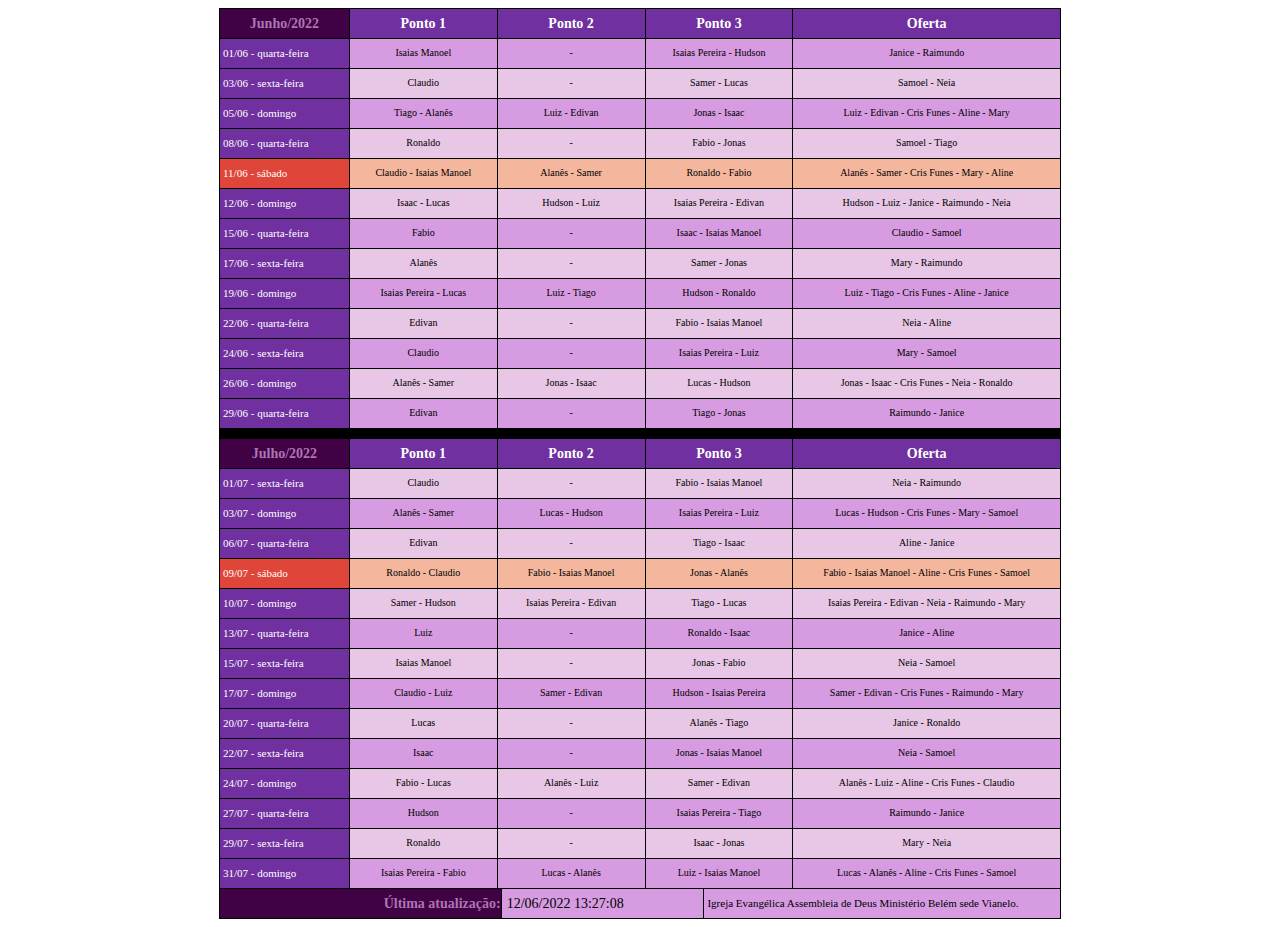
==== commit bb5ba584: "AtualizaÃ§Ã£o escala maio/2022 teste" ====
--- a/EscalaFrame.htm
+++ b/EscalaFrame.htm
@@ -11,31 +11,27 @@
 <table width="100%" cellpadding="0" cellspacing="0" border="0">
 <tr><td width="50%">&nbsp;</td><td align="center">
 
-<table id="JR_PAGE_ANCHOR_0_1" role="none" class="jrPage" data-jr-height="4770" cellpadding="0" cellspacing="0" border="0" style="empty-cells: show; width: 842px; border-collapse: collapse; background-color: white;">
+<table id="JR_PAGE_ANCHOR_0_1" role="none" class="jrPage" data-jr-height="910" cellpadding="0" cellspacing="0" border="0" style="empty-cells: show; width: 842px; border-collapse: collapse; background-color: white;">
 <style type="text/css">
   #JR_PAGE_ANCHOR_0_1 th {font-weight: normal;}
   #JR_PAGE_ANCHOR_0_1 ul {list-style-type: disc; padding-inline-start: 40px; margin: 0px;}
   #JR_PAGE_ANCHOR_0_1 ol {list-style-type: decimal; padding-inline-start: 40px; margin: 0px;}
 </style>
 <tr role="none" valign="top" style="height:0">
-<td style="width:180px"></td>
-<td style="width:102px"></td>
-<td style="width:28px"></td>
-<td style="width:124px"></td>
-<td style="width:51px"></td>
-<td style="width:86px"></td>
-<td style="width:271px"></td>
-</tr>
-<tr valign="top" style="height:30px">
-<td colspan="7" style="background-color: #400145; border: 1px solid #000000; text-indent: 0px;  vertical-align: middle;text-align: center;">
-<span style="font-family: SansSerif; color: #AD75B3; font-size: 14px; line-height: 1.2578125; font-weight: bold;">Escala Obreiros setor 7</span></td>
+<td style="width:130px"></td>
+<td style="width:148px"></td>
+<td style="width:4px"></td>
+<td style="width:144px"></td>
+<td style="width:59px"></td>
+<td style="width:89px"></td>
+<td style="width:268px"></td>
 </tr>
 <tr valign="top" style="height:30px">
 <td style="background-color: #400145; border: 1px solid #000000; text-indent: 0px;  vertical-align: middle;text-align: center;">
-<span style="font-family: SansSerif; color: #AD75B3; font-size: 14px; line-height: 1.2578125; font-weight: bold;">Data de culto</span></td>
+<span style="font-family: SansSerif; color: #AD75B3; font-size: 14px; line-height: 1.2578125; font-weight: bold;">Junho/2022</span></td>
+<td style="background-color: #7030A0; border: 1px solid #000000; text-indent: 0px;  vertical-align: middle;text-align: center;">
+<span style="font-family: SansSerif; color: #FFFFFF; font-size: 14px; line-height: 1.2578125; font-weight: bold;">Ponto 1</span></td>
 <td colspan="2" style="background-color: #7030A0; border: 1px solid #000000; text-indent: 0px;  vertical-align: middle;text-align: center;">
-<span style="font-family: SansSerif; color: #FFFFFF; font-size: 14px; line-height: 1.2578125; font-weight: bold;">Ponto 1</span></td>
-<td style="background-color: #7030A0; border: 1px solid #000000; text-indent: 0px;  vertical-align: middle;text-align: center;">
 <span style="font-family: SansSerif; color: #FFFFFF; font-size: 14px; line-height: 1.2578125; font-weight: bold;">Ponto 2</span></td>
 <td colspan="2" style="background-color: #7030A0; border: 1px solid #000000; text-indent: 0px;  vertical-align: middle;text-align: center;">
 <span style="font-family: SansSerif; color: #FFFFFF; font-size: 14px; line-height: 1.2578125; font-weight: bold;">Ponto 3</span></td>
@@ -44,1881 +40,349 @@
 </tr>
 <tr valign="top" style="height:30px">
 <td style="background-color: #7030A0; border: 1px solid #000000; padding-left: 3px; text-indent: 0px;  vertical-align: middle;text-align: left;">
-<span style="font-family: SansSerif; color: #FFFFFF; font-size: 11px; line-height: 1.2578125;">02/01/2022 às 18:30 - domingo</span></td>
-<td colspan="2" style="background-color: #D79BE1; border: 1px solid #000000; text-indent: 0px;  vertical-align: middle;text-align: center;">
-<span style="font-family: SansSerif; color: #000000; font-size: 10px; line-height: 1.2578125;">Isaias Pereira</span></td>
-<td style="background-color: #D79BE1; border: 1px solid #000000; text-indent: 0px;  vertical-align: middle;text-align: center;">
-<span style="font-family: SansSerif; color: #000000; font-size: 10px; line-height: 1.2578125;">Isaac</span></td>
-<td colspan="2" style="background-color: #D79BE1; border: 1px solid #000000; text-indent: 0px;  vertical-align: middle;text-align: center;">
+<span style="font-family: SansSerif; color: #FFFFFF; font-size: 11px; line-height: 1.2578125;">01/06 - quarta-feira</span></td>
+<td style="background-color: #D79BE1; border: 1px solid #000000; text-indent: 0px;  vertical-align: middle;text-align: center;">
+<span style="font-family: SansSerif; color: #000000; font-size: 10px; line-height: 1.2578125;">Isaias Manoel</span></td>
+<td colspan="2" style="background-color: #D79BE1; border: 1px solid #000000; text-indent: 0px;  vertical-align: middle;text-align: center;">
+<span style="font-family: SansSerif; color: #000000; font-size: 10px; line-height: 1.2578125;">-</span></td>
+<td colspan="2" style="background-color: #D79BE1; border: 1px solid #000000; text-indent: 0px;  vertical-align: middle;text-align: center;">
+<span style="font-family: SansSerif; color: #000000; font-size: 10px; line-height: 1.2578125;">Isaias Pereira - Hudson</span></td>
+<td style="background-color: #D79BE1; border: 1px solid #000000; text-indent: 0px;  vertical-align: middle;text-align: center;">
+<span style="font-family: SansSerif; color: #000000; font-size: 10px; line-height: 1.2578125;">Janice - Raimundo</span></td>
+</tr>
+<tr valign="top" style="height:30px">
+<td style="background-color: #7030A0; border: 1px solid #000000; padding-left: 3px; text-indent: 0px;  vertical-align: middle;text-align: left;">
+<span style="font-family: SansSerif; color: #FFFFFF; font-size: 11px; line-height: 1.2578125;">03/06 - sexta-feira</span></td>
+<td style="background-color: #E7C7E5; border: 1px solid #000000; text-indent: 0px;  vertical-align: middle;text-align: center;">
+<span style="font-family: SansSerif; color: #000000; font-size: 10px; line-height: 1.2578125;">Claudio</span></td>
+<td colspan="2" style="background-color: #E7C7E5; border: 1px solid #000000; text-indent: 0px;  vertical-align: middle;text-align: center;">
+<span style="font-family: SansSerif; color: #000000; font-size: 10px; line-height: 1.2578125;">-</span></td>
+<td colspan="2" style="background-color: #E7C7E5; border: 1px solid #000000; text-indent: 0px;  vertical-align: middle;text-align: center;">
 <span style="font-family: SansSerif; color: #000000; font-size: 10px; line-height: 1.2578125;">Samer - Lucas</span></td>
-<td style="background-color: #D79BE1; border: 1px solid #000000; text-indent: 0px;  vertical-align: middle;text-align: center;">
-<span style="font-family: SansSerif; color: #000000; font-size: 10px; line-height: 1.2578125;">Samoel - Isaac - Mary - Tiago</span></td>
-</tr>
-<tr valign="top" style="height:30px">
-<td style="background-color: #7030A0; border: 1px solid #000000; padding-left: 3px; text-indent: 0px;  vertical-align: middle;text-align: left;">
-<span style="font-family: SansSerif; color: #FFFFFF; font-size: 11px; line-height: 1.2578125;">05/01/2022 às 19:30 - quarta-feira</span></td>
-<td colspan="2" style="background-color: #E7C7E5; border: 1px solid #000000; text-indent: 0px;  vertical-align: middle;text-align: center;">
+<td style="background-color: #E7C7E5; border: 1px solid #000000; text-indent: 0px;  vertical-align: middle;text-align: center;">
+<span style="font-family: SansSerif; color: #000000; font-size: 10px; line-height: 1.2578125;">Samoel - Neia</span></td>
+</tr>
+<tr valign="top" style="height:30px">
+<td style="background-color: #7030A0; border: 1px solid #000000; padding-left: 3px; text-indent: 0px;  vertical-align: middle;text-align: left;">
+<span style="font-family: SansSerif; color: #FFFFFF; font-size: 11px; line-height: 1.2578125;">05/06 - domingo</span></td>
+<td style="background-color: #D79BE1; border: 1px solid #000000; text-indent: 0px;  vertical-align: middle;text-align: center;">
+<span style="font-family: SansSerif; color: #000000; font-size: 10px; line-height: 1.2578125;">Tiago - Alanês</span></td>
+<td colspan="2" style="background-color: #D79BE1; border: 1px solid #000000; text-indent: 0px;  vertical-align: middle;text-align: center;">
+<span style="font-family: SansSerif; color: #000000; font-size: 10px; line-height: 1.2578125;">Luiz - Edivan</span></td>
+<td colspan="2" style="background-color: #D79BE1; border: 1px solid #000000; text-indent: 0px;  vertical-align: middle;text-align: center;">
+<span style="font-family: SansSerif; color: #000000; font-size: 10px; line-height: 1.2578125;">Jonas - Isaac</span></td>
+<td style="background-color: #D79BE1; border: 1px solid #000000; text-indent: 0px;  vertical-align: middle;text-align: center;">
+<span style="font-family: SansSerif; color: #000000; font-size: 10px; line-height: 1.2578125;">Luiz - Edivan - Cris Funes - Aline - Mary</span></td>
+</tr>
+<tr valign="top" style="height:30px">
+<td style="background-color: #7030A0; border: 1px solid #000000; padding-left: 3px; text-indent: 0px;  vertical-align: middle;text-align: left;">
+<span style="font-family: SansSerif; color: #FFFFFF; font-size: 11px; line-height: 1.2578125;">08/06 - quarta-feira</span></td>
+<td style="background-color: #E7C7E5; border: 1px solid #000000; text-indent: 0px;  vertical-align: middle;text-align: center;">
 <span style="font-family: SansSerif; color: #000000; font-size: 10px; line-height: 1.2578125;">Ronaldo</span></td>
-<td style="background-color: #E7C7E5; border: 1px solid #000000; text-indent: 0px;  vertical-align: middle;text-align: center;">
-<span style="font-family: SansSerif; color: #000000; font-size: 10px; line-height: 1.2578125;">-</span></td>
-<td colspan="2" style="background-color: #E7C7E5; border: 1px solid #000000; text-indent: 0px;  vertical-align: middle;text-align: center;">
-<span style="font-family: SansSerif; color: #000000; font-size: 10px; line-height: 1.2578125;">Luiz - Edivan</span></td>
-<td style="background-color: #E7C7E5; border: 1px solid #000000; text-indent: 0px;  vertical-align: middle;text-align: center;">
-<span style="font-family: SansSerif; color: #000000; font-size: 10px; line-height: 1.2578125;">Janice - Neia</span></td>
+<td colspan="2" style="background-color: #E7C7E5; border: 1px solid #000000; text-indent: 0px;  vertical-align: middle;text-align: center;">
+<span style="font-family: SansSerif; color: #000000; font-size: 10px; line-height: 1.2578125;">-</span></td>
+<td colspan="2" style="background-color: #E7C7E5; border: 1px solid #000000; text-indent: 0px;  vertical-align: middle;text-align: center;">
+<span style="font-family: SansSerif; color: #000000; font-size: 10px; line-height: 1.2578125;">Fabio - Jonas</span></td>
+<td style="background-color: #E7C7E5; border: 1px solid #000000; text-indent: 0px;  vertical-align: middle;text-align: center;">
+<span style="font-family: SansSerif; color: #000000; font-size: 10px; line-height: 1.2578125;">Samoel - Tiago</span></td>
 </tr>
 <tr valign="top" style="height:30px">
 <td style="background-color: #DF4539; border: 1px solid #000000; padding-left: 3px; text-indent: 0px;  vertical-align: middle;text-align: left;">
-<span style="font-family: SansSerif; color: #FFFFFF; font-size: 11px; line-height: 1.2578125;">08/01/2022 às 19:30 - sábado</span></td>
+<span style="font-family: SansSerif; color: #FFFFFF; font-size: 11px; line-height: 1.2578125;">11/06 - sábado</span></td>
+<td style="background-color: #F4B79E; border: 1px solid #000000; text-indent: 0px;  vertical-align: middle;text-align: center;">
+<span style="font-family: SansSerif; color: #000000; font-size: 10px; line-height: 1.2578125;">Claudio - Isaias Manoel</span></td>
 <td colspan="2" style="background-color: #F4B79E; border: 1px solid #000000; text-indent: 0px;  vertical-align: middle;text-align: center;">
+<span style="font-family: SansSerif; color: #000000; font-size: 10px; line-height: 1.2578125;">Alanês - Samer</span></td>
+<td colspan="2" style="background-color: #F4B79E; border: 1px solid #000000; text-indent: 0px;  vertical-align: middle;text-align: center;">
+<span style="font-family: SansSerif; color: #000000; font-size: 10px; line-height: 1.2578125;">Ronaldo - Fabio</span></td>
+<td style="background-color: #F4B79E; border: 1px solid #000000; text-indent: 0px;  vertical-align: middle;text-align: center;">
+<span style="font-family: SansSerif; color: #000000; font-size: 10px; line-height: 1.2578125;">Alanês - Samer - Cris Funes - Mary - Aline</span></td>
+</tr>
+<tr valign="top" style="height:30px">
+<td style="background-color: #7030A0; border: 1px solid #000000; padding-left: 3px; text-indent: 0px;  vertical-align: middle;text-align: left;">
+<span style="font-family: SansSerif; color: #FFFFFF; font-size: 11px; line-height: 1.2578125;">12/06 - domingo</span></td>
+<td style="background-color: #E7C7E5; border: 1px solid #000000; text-indent: 0px;  vertical-align: middle;text-align: center;">
+<span style="font-family: SansSerif; color: #000000; font-size: 10px; line-height: 1.2578125;">Isaac - Lucas</span></td>
+<td colspan="2" style="background-color: #E7C7E5; border: 1px solid #000000; text-indent: 0px;  vertical-align: middle;text-align: center;">
+<span style="font-family: SansSerif; color: #000000; font-size: 10px; line-height: 1.2578125;">Hudson - Luiz</span></td>
+<td colspan="2" style="background-color: #E7C7E5; border: 1px solid #000000; text-indent: 0px;  vertical-align: middle;text-align: center;">
+<span style="font-family: SansSerif; color: #000000; font-size: 10px; line-height: 1.2578125;">Isaias Pereira - Edivan</span></td>
+<td style="background-color: #E7C7E5; border: 1px solid #000000; text-indent: 0px;  vertical-align: middle;text-align: center;">
+<span style="font-family: SansSerif; color: #000000; font-size: 10px; line-height: 1.2578125;">Hudson - Luiz - Janice - Raimundo - Neia</span></td>
+</tr>
+<tr valign="top" style="height:30px">
+<td style="background-color: #7030A0; border: 1px solid #000000; padding-left: 3px; text-indent: 0px;  vertical-align: middle;text-align: left;">
+<span style="font-family: SansSerif; color: #FFFFFF; font-size: 11px; line-height: 1.2578125;">15/06 - quarta-feira</span></td>
+<td style="background-color: #D79BE1; border: 1px solid #000000; text-indent: 0px;  vertical-align: middle;text-align: center;">
+<span style="font-family: SansSerif; color: #000000; font-size: 10px; line-height: 1.2578125;">Fabio</span></td>
+<td colspan="2" style="background-color: #D79BE1; border: 1px solid #000000; text-indent: 0px;  vertical-align: middle;text-align: center;">
+<span style="font-family: SansSerif; color: #000000; font-size: 10px; line-height: 1.2578125;">-</span></td>
+<td colspan="2" style="background-color: #D79BE1; border: 1px solid #000000; text-indent: 0px;  vertical-align: middle;text-align: center;">
+<span style="font-family: SansSerif; color: #000000; font-size: 10px; line-height: 1.2578125;">Isaac - Isaias Manoel</span></td>
+<td style="background-color: #D79BE1; border: 1px solid #000000; text-indent: 0px;  vertical-align: middle;text-align: center;">
+<span style="font-family: SansSerif; color: #000000; font-size: 10px; line-height: 1.2578125;">Claudio - Samoel</span></td>
+</tr>
+<tr valign="top" style="height:30px">
+<td style="background-color: #7030A0; border: 1px solid #000000; padding-left: 3px; text-indent: 0px;  vertical-align: middle;text-align: left;">
+<span style="font-family: SansSerif; color: #FFFFFF; font-size: 11px; line-height: 1.2578125;">17/06 - sexta-feira</span></td>
+<td style="background-color: #E7C7E5; border: 1px solid #000000; text-indent: 0px;  vertical-align: middle;text-align: center;">
+<span style="font-family: SansSerif; color: #000000; font-size: 10px; line-height: 1.2578125;">Alanês</span></td>
+<td colspan="2" style="background-color: #E7C7E5; border: 1px solid #000000; text-indent: 0px;  vertical-align: middle;text-align: center;">
+<span style="font-family: SansSerif; color: #000000; font-size: 10px; line-height: 1.2578125;">-</span></td>
+<td colspan="2" style="background-color: #E7C7E5; border: 1px solid #000000; text-indent: 0px;  vertical-align: middle;text-align: center;">
+<span style="font-family: SansSerif; color: #000000; font-size: 10px; line-height: 1.2578125;">Samer - Jonas</span></td>
+<td style="background-color: #E7C7E5; border: 1px solid #000000; text-indent: 0px;  vertical-align: middle;text-align: center;">
+<span style="font-family: SansSerif; color: #000000; font-size: 10px; line-height: 1.2578125;">Mary - Raimundo</span></td>
+</tr>
+<tr valign="top" style="height:30px">
+<td style="background-color: #7030A0; border: 1px solid #000000; padding-left: 3px; text-indent: 0px;  vertical-align: middle;text-align: left;">
+<span style="font-family: SansSerif; color: #FFFFFF; font-size: 11px; line-height: 1.2578125;">19/06 - domingo</span></td>
+<td style="background-color: #D79BE1; border: 1px solid #000000; text-indent: 0px;  vertical-align: middle;text-align: center;">
+<span style="font-family: SansSerif; color: #000000; font-size: 10px; line-height: 1.2578125;">Isaias Pereira - Lucas</span></td>
+<td colspan="2" style="background-color: #D79BE1; border: 1px solid #000000; text-indent: 0px;  vertical-align: middle;text-align: center;">
+<span style="font-family: SansSerif; color: #000000; font-size: 10px; line-height: 1.2578125;">Luiz - Tiago</span></td>
+<td colspan="2" style="background-color: #D79BE1; border: 1px solid #000000; text-indent: 0px;  vertical-align: middle;text-align: center;">
+<span style="font-family: SansSerif; color: #000000; font-size: 10px; line-height: 1.2578125;">Hudson - Ronaldo</span></td>
+<td style="background-color: #D79BE1; border: 1px solid #000000; text-indent: 0px;  vertical-align: middle;text-align: center;">
+<span style="font-family: SansSerif; color: #000000; font-size: 10px; line-height: 1.2578125;">Luiz - Tiago - Cris Funes - Aline - Janice</span></td>
+</tr>
+<tr valign="top" style="height:30px">
+<td style="background-color: #7030A0; border: 1px solid #000000; padding-left: 3px; text-indent: 0px;  vertical-align: middle;text-align: left;">
+<span style="font-family: SansSerif; color: #FFFFFF; font-size: 11px; line-height: 1.2578125;">22/06 - quarta-feira</span></td>
+<td style="background-color: #E7C7E5; border: 1px solid #000000; text-indent: 0px;  vertical-align: middle;text-align: center;">
+<span style="font-family: SansSerif; color: #000000; font-size: 10px; line-height: 1.2578125;">Edivan</span></td>
+<td colspan="2" style="background-color: #E7C7E5; border: 1px solid #000000; text-indent: 0px;  vertical-align: middle;text-align: center;">
+<span style="font-family: SansSerif; color: #000000; font-size: 10px; line-height: 1.2578125;">-</span></td>
+<td colspan="2" style="background-color: #E7C7E5; border: 1px solid #000000; text-indent: 0px;  vertical-align: middle;text-align: center;">
+<span style="font-family: SansSerif; color: #000000; font-size: 10px; line-height: 1.2578125;">Fabio - Isaias Manoel</span></td>
+<td style="background-color: #E7C7E5; border: 1px solid #000000; text-indent: 0px;  vertical-align: middle;text-align: center;">
+<span style="font-family: SansSerif; color: #000000; font-size: 10px; line-height: 1.2578125;">Neia - Aline</span></td>
+</tr>
+<tr valign="top" style="height:30px">
+<td style="background-color: #7030A0; border: 1px solid #000000; padding-left: 3px; text-indent: 0px;  vertical-align: middle;text-align: left;">
+<span style="font-family: SansSerif; color: #FFFFFF; font-size: 11px; line-height: 1.2578125;">24/06 - sexta-feira</span></td>
+<td style="background-color: #D79BE1; border: 1px solid #000000; text-indent: 0px;  vertical-align: middle;text-align: center;">
 <span style="font-family: SansSerif; color: #000000; font-size: 10px; line-height: 1.2578125;">Claudio</span></td>
+<td colspan="2" style="background-color: #D79BE1; border: 1px solid #000000; text-indent: 0px;  vertical-align: middle;text-align: center;">
+<span style="font-family: SansSerif; color: #000000; font-size: 10px; line-height: 1.2578125;">-</span></td>
+<td colspan="2" style="background-color: #D79BE1; border: 1px solid #000000; text-indent: 0px;  vertical-align: middle;text-align: center;">
+<span style="font-family: SansSerif; color: #000000; font-size: 10px; line-height: 1.2578125;">Isaias Pereira - Luiz</span></td>
+<td style="background-color: #D79BE1; border: 1px solid #000000; text-indent: 0px;  vertical-align: middle;text-align: center;">
+<span style="font-family: SansSerif; color: #000000; font-size: 10px; line-height: 1.2578125;">Mary - Samoel</span></td>
+</tr>
+<tr valign="top" style="height:30px">
+<td style="background-color: #7030A0; border: 1px solid #000000; padding-left: 3px; text-indent: 0px;  vertical-align: middle;text-align: left;">
+<span style="font-family: SansSerif; color: #FFFFFF; font-size: 11px; line-height: 1.2578125;">26/06 - domingo</span></td>
+<td style="background-color: #E7C7E5; border: 1px solid #000000; text-indent: 0px;  vertical-align: middle;text-align: center;">
+<span style="font-family: SansSerif; color: #000000; font-size: 10px; line-height: 1.2578125;">Alanês - Samer</span></td>
+<td colspan="2" style="background-color: #E7C7E5; border: 1px solid #000000; text-indent: 0px;  vertical-align: middle;text-align: center;">
+<span style="font-family: SansSerif; color: #000000; font-size: 10px; line-height: 1.2578125;">Jonas - Isaac</span></td>
+<td colspan="2" style="background-color: #E7C7E5; border: 1px solid #000000; text-indent: 0px;  vertical-align: middle;text-align: center;">
+<span style="font-family: SansSerif; color: #000000; font-size: 10px; line-height: 1.2578125;">Lucas - Hudson</span></td>
+<td style="background-color: #E7C7E5; border: 1px solid #000000; text-indent: 0px;  vertical-align: middle;text-align: center;">
+<span style="font-family: SansSerif; color: #000000; font-size: 10px; line-height: 1.2578125;">Jonas - Isaac - Cris Funes - Neia - Ronaldo</span></td>
+</tr>
+<tr valign="top" style="height:30px">
+<td style="background-color: #7030A0; border: 1px solid #000000; padding-left: 3px; text-indent: 0px;  vertical-align: middle;text-align: left;">
+<span style="font-family: SansSerif; color: #FFFFFF; font-size: 11px; line-height: 1.2578125;">29/06 - quarta-feira</span></td>
+<td style="background-color: #D79BE1; border: 1px solid #000000; text-indent: 0px;  vertical-align: middle;text-align: center;">
+<span style="font-family: SansSerif; color: #000000; font-size: 10px; line-height: 1.2578125;">Edivan</span></td>
+<td colspan="2" style="background-color: #D79BE1; border: 1px solid #000000; text-indent: 0px;  vertical-align: middle;text-align: center;">
+<span style="font-family: SansSerif; color: #000000; font-size: 10px; line-height: 1.2578125;">-</span></td>
+<td colspan="2" style="background-color: #D79BE1; border: 1px solid #000000; text-indent: 0px;  vertical-align: middle;text-align: center;">
+<span style="font-family: SansSerif; color: #000000; font-size: 10px; line-height: 1.2578125;">Tiago - Jonas</span></td>
+<td style="background-color: #D79BE1; border: 1px solid #000000; text-indent: 0px;  vertical-align: middle;text-align: center;">
+<span style="font-family: SansSerif; color: #000000; font-size: 10px; line-height: 1.2578125;">Raimundo - Janice</span></td>
+</tr>
+<tr valign="top" style="height:10px">
+<td colspan="7" style="background-color: #000000; border: 1px solid #000000; ">
+</td>
+</tr>
+<tr valign="top" style="height:30px">
+<td style="background-color: #400145; border: 1px solid #000000; text-indent: 0px;  vertical-align: middle;text-align: center;">
+<span style="font-family: SansSerif; color: #AD75B3; font-size: 14px; line-height: 1.2578125; font-weight: bold;">Julho/2022</span></td>
+<td style="background-color: #7030A0; border: 1px solid #000000; text-indent: 0px;  vertical-align: middle;text-align: center;">
+<span style="font-family: SansSerif; color: #FFFFFF; font-size: 14px; line-height: 1.2578125; font-weight: bold;">Ponto 1</span></td>
+<td colspan="2" style="background-color: #7030A0; border: 1px solid #000000; text-indent: 0px;  vertical-align: middle;text-align: center;">
+<span style="font-family: SansSerif; color: #FFFFFF; font-size: 14px; line-height: 1.2578125; font-weight: bold;">Ponto 2</span></td>
+<td colspan="2" style="background-color: #7030A0; border: 1px solid #000000; text-indent: 0px;  vertical-align: middle;text-align: center;">
+<span style="font-family: SansSerif; color: #FFFFFF; font-size: 14px; line-height: 1.2578125; font-weight: bold;">Ponto 3</span></td>
+<td style="background-color: #7030A0; border: 1px solid #000000; text-indent: 0px;  vertical-align: middle;text-align: center;">
+<span style="font-family: SansSerif; color: #FFFFFF; font-size: 14px; line-height: 1.2578125; font-weight: bold;">Oferta</span></td>
+</tr>
+<tr valign="top" style="height:30px">
+<td style="background-color: #7030A0; border: 1px solid #000000; padding-left: 3px; text-indent: 0px;  vertical-align: middle;text-align: left;">
+<span style="font-family: SansSerif; color: #FFFFFF; font-size: 11px; line-height: 1.2578125;">01/07 - sexta-feira</span></td>
+<td style="background-color: #E7C7E5; border: 1px solid #000000; text-indent: 0px;  vertical-align: middle;text-align: center;">
+<span style="font-family: SansSerif; color: #000000; font-size: 10px; line-height: 1.2578125;">Claudio</span></td>
+<td colspan="2" style="background-color: #E7C7E5; border: 1px solid #000000; text-indent: 0px;  vertical-align: middle;text-align: center;">
+<span style="font-family: SansSerif; color: #000000; font-size: 10px; line-height: 1.2578125;">-</span></td>
+<td colspan="2" style="background-color: #E7C7E5; border: 1px solid #000000; text-indent: 0px;  vertical-align: middle;text-align: center;">
+<span style="font-family: SansSerif; color: #000000; font-size: 10px; line-height: 1.2578125;">Fabio - Isaias Manoel</span></td>
+<td style="background-color: #E7C7E5; border: 1px solid #000000; text-indent: 0px;  vertical-align: middle;text-align: center;">
+<span style="font-family: SansSerif; color: #000000; font-size: 10px; line-height: 1.2578125;">Neia - Raimundo</span></td>
+</tr>
+<tr valign="top" style="height:30px">
+<td style="background-color: #7030A0; border: 1px solid #000000; padding-left: 3px; text-indent: 0px;  vertical-align: middle;text-align: left;">
+<span style="font-family: SansSerif; color: #FFFFFF; font-size: 11px; line-height: 1.2578125;">03/07 - domingo</span></td>
+<td style="background-color: #D79BE1; border: 1px solid #000000; text-indent: 0px;  vertical-align: middle;text-align: center;">
+<span style="font-family: SansSerif; color: #000000; font-size: 10px; line-height: 1.2578125;">Alanês - Samer</span></td>
+<td colspan="2" style="background-color: #D79BE1; border: 1px solid #000000; text-indent: 0px;  vertical-align: middle;text-align: center;">
+<span style="font-family: SansSerif; color: #000000; font-size: 10px; line-height: 1.2578125;">Lucas - Hudson</span></td>
+<td colspan="2" style="background-color: #D79BE1; border: 1px solid #000000; text-indent: 0px;  vertical-align: middle;text-align: center;">
+<span style="font-family: SansSerif; color: #000000; font-size: 10px; line-height: 1.2578125;">Isaias Pereira - Luiz</span></td>
+<td style="background-color: #D79BE1; border: 1px solid #000000; text-indent: 0px;  vertical-align: middle;text-align: center;">
+<span style="font-family: SansSerif; color: #000000; font-size: 10px; line-height: 1.2578125;">Lucas - Hudson - Cris Funes - Mary - Samoel</span></td>
+</tr>
+<tr valign="top" style="height:30px">
+<td style="background-color: #7030A0; border: 1px solid #000000; padding-left: 3px; text-indent: 0px;  vertical-align: middle;text-align: left;">
+<span style="font-family: SansSerif; color: #FFFFFF; font-size: 11px; line-height: 1.2578125;">06/07 - quarta-feira</span></td>
+<td style="background-color: #E7C7E5; border: 1px solid #000000; text-indent: 0px;  vertical-align: middle;text-align: center;">
+<span style="font-family: SansSerif; color: #000000; font-size: 10px; line-height: 1.2578125;">Edivan</span></td>
+<td colspan="2" style="background-color: #E7C7E5; border: 1px solid #000000; text-indent: 0px;  vertical-align: middle;text-align: center;">
+<span style="font-family: SansSerif; color: #000000; font-size: 10px; line-height: 1.2578125;">-</span></td>
+<td colspan="2" style="background-color: #E7C7E5; border: 1px solid #000000; text-indent: 0px;  vertical-align: middle;text-align: center;">
+<span style="font-family: SansSerif; color: #000000; font-size: 10px; line-height: 1.2578125;">Tiago - Isaac</span></td>
+<td style="background-color: #E7C7E5; border: 1px solid #000000; text-indent: 0px;  vertical-align: middle;text-align: center;">
+<span style="font-family: SansSerif; color: #000000; font-size: 10px; line-height: 1.2578125;">Aline - Janice</span></td>
+</tr>
+<tr valign="top" style="height:30px">
+<td style="background-color: #DF4539; border: 1px solid #000000; padding-left: 3px; text-indent: 0px;  vertical-align: middle;text-align: left;">
+<span style="font-family: SansSerif; color: #FFFFFF; font-size: 11px; line-height: 1.2578125;">09/07 - sábado</span></td>
 <td style="background-color: #F4B79E; border: 1px solid #000000; text-indent: 0px;  vertical-align: middle;text-align: center;">
-<span style="font-family: SansSerif; color: #000000; font-size: 10px; line-height: 1.2578125;">Alanês</span></td>
-<td colspan="2" style="background-color: #F4B79E; border: 1px solid #000000; text-indent: 0px;  vertical-align: middle;text-align: center;">
-<span style="font-family: SansSerif; color: #000000; font-size: 10px; line-height: 1.2578125;">Hudson - Jonas</span></td>
-<td style="background-color: #F4B79E; border: 1px solid #000000; text-indent: 0px;  vertical-align: middle;text-align: center;">
-<span style="font-family: SansSerif; color: #000000; font-size: 10px; line-height: 1.2578125;">Cris Funes - Alanês - Aline - Raimundo</span></td>
-</tr>
-<tr valign="top" style="height:30px">
-<td style="background-color: #7030A0; border: 1px solid #000000; padding-left: 3px; text-indent: 0px;  vertical-align: middle;text-align: left;">
-<span style="font-family: SansSerif; color: #FFFFFF; font-size: 11px; line-height: 1.2578125;">09/01/2022 às 18:30 - domingo</span></td>
-<td colspan="2" style="background-color: #E7C7E5; border: 1px solid #000000; text-indent: 0px;  vertical-align: middle;text-align: center;">
-<span style="font-family: SansSerif; color: #000000; font-size: 10px; line-height: 1.2578125;">Isaias Manoel</span></td>
-<td style="background-color: #E7C7E5; border: 1px solid #000000; text-indent: 0px;  vertical-align: middle;text-align: center;">
-<span style="font-family: SansSerif; color: #000000; font-size: 10px; line-height: 1.2578125;">Fabio</span></td>
-<td colspan="2" style="background-color: #E7C7E5; border: 1px solid #000000; text-indent: 0px;  vertical-align: middle;text-align: center;">
-<span style="font-family: SansSerif; color: #000000; font-size: 10px; line-height: 1.2578125;">Hudson - Jonas</span></td>
-<td style="background-color: #E7C7E5; border: 1px solid #000000; text-indent: 0px;  vertical-align: middle;text-align: center;">
-<span style="font-family: SansSerif; color: #000000; font-size: 10px; line-height: 1.2578125;">Isaias Pereira - Fabio - Lucas - Luiz</span></td>
-</tr>
-<tr valign="top" style="height:30px">
-<td style="background-color: #7030A0; border: 1px solid #000000; padding-left: 3px; text-indent: 0px;  vertical-align: middle;text-align: left;">
-<span style="font-family: SansSerif; color: #FFFFFF; font-size: 11px; line-height: 1.2578125;">12/01/2022 às 19:30 - quarta-feira</span></td>
-<td colspan="2" style="background-color: #D79BE1; border: 1px solid #000000; text-indent: 0px;  vertical-align: middle;text-align: center;">
-<span style="font-family: SansSerif; color: #000000; font-size: 10px; line-height: 1.2578125;">Samer</span></td>
-<td style="background-color: #D79BE1; border: 1px solid #000000; text-indent: 0px;  vertical-align: middle;text-align: center;">
-<span style="font-family: SansSerif; color: #000000; font-size: 10px; line-height: 1.2578125;">-</span></td>
-<td colspan="2" style="background-color: #D79BE1; border: 1px solid #000000; text-indent: 0px;  vertical-align: middle;text-align: center;">
-<span style="font-family: SansSerif; color: #000000; font-size: 10px; line-height: 1.2578125;">Alanês - Edivan</span></td>
-<td style="background-color: #D79BE1; border: 1px solid #000000; text-indent: 0px;  vertical-align: middle;text-align: center;">
-<span style="font-family: SansSerif; color: #000000; font-size: 10px; line-height: 1.2578125;">Samoel - Tiago</span></td>
-</tr>
-<tr valign="top" style="height:30px">
-<td style="background-color: #7030A0; border: 1px solid #000000; padding-left: 3px; text-indent: 0px;  vertical-align: middle;text-align: left;">
-<span style="font-family: SansSerif; color: #FFFFFF; font-size: 11px; line-height: 1.2578125;">14/01/2022 às 19:30 - sexta-feira</span></td>
-<td colspan="2" style="background-color: #E7C7E5; border: 1px solid #000000; text-indent: 0px;  vertical-align: middle;text-align: center;">
-<span style="font-family: SansSerif; color: #000000; font-size: 10px; line-height: 1.2578125;">Claudio</span></td>
-<td style="background-color: #E7C7E5; border: 1px solid #000000; text-indent: 0px;  vertical-align: middle;text-align: center;">
-<span style="font-family: SansSerif; color: #000000; font-size: 10px; line-height: 1.2578125;">-</span></td>
-<td colspan="2" style="background-color: #E7C7E5; border: 1px solid #000000; text-indent: 0px;  vertical-align: middle;text-align: center;">
-<span style="font-family: SansSerif; color: #000000; font-size: 10px; line-height: 1.2578125;">Fabio - Isaias Manoel</span></td>
-<td style="background-color: #E7C7E5; border: 1px solid #000000; text-indent: 0px;  vertical-align: middle;text-align: center;">
-<span style="font-family: SansSerif; color: #000000; font-size: 10px; line-height: 1.2578125;">Mary - Neia</span></td>
-</tr>
-<tr valign="top" style="height:30px">
-<td style="background-color: #7030A0; border: 1px solid #000000; padding-left: 3px; text-indent: 0px;  vertical-align: middle;text-align: left;">
-<span style="font-family: SansSerif; color: #FFFFFF; font-size: 11px; line-height: 1.2578125;">16/01/2022 às 18:30 - domingo</span></td>
-<td colspan="2" style="background-color: #D79BE1; border: 1px solid #000000; text-indent: 0px;  vertical-align: middle;text-align: center;">
-<span style="font-family: SansSerif; color: #000000; font-size: 10px; line-height: 1.2578125;">Ronaldo</span></td>
-<td style="background-color: #D79BE1; border: 1px solid #000000; text-indent: 0px;  vertical-align: middle;text-align: center;">
-<span style="font-family: SansSerif; color: #000000; font-size: 10px; line-height: 1.2578125;">Isaac</span></td>
-<td colspan="2" style="background-color: #D79BE1; border: 1px solid #000000; text-indent: 0px;  vertical-align: middle;text-align: center;">
-<span style="font-family: SansSerif; color: #000000; font-size: 10px; line-height: 1.2578125;">Jonas - Hudson</span></td>
-<td style="background-color: #D79BE1; border: 1px solid #000000; text-indent: 0px;  vertical-align: middle;text-align: center;">
-<span style="font-family: SansSerif; color: #000000; font-size: 10px; line-height: 1.2578125;">Raimundo - Isaac - Aline - Cris Funes</span></td>
-</tr>
-<tr valign="top" style="height:30px">
-<td style="background-color: #7030A0; border: 1px solid #000000; padding-left: 3px; text-indent: 0px;  vertical-align: middle;text-align: left;">
-<span style="font-family: SansSerif; color: #FFFFFF; font-size: 11px; line-height: 1.2578125;">19/01/2022 às 19:30 - quarta-feira</span></td>
-<td colspan="2" style="background-color: #E7C7E5; border: 1px solid #000000; text-indent: 0px;  vertical-align: middle;text-align: center;">
-<span style="font-family: SansSerif; color: #000000; font-size: 10px; line-height: 1.2578125;">Isaias Pereira</span></td>
-<td style="background-color: #E7C7E5; border: 1px solid #000000; text-indent: 0px;  vertical-align: middle;text-align: center;">
-<span style="font-family: SansSerif; color: #000000; font-size: 10px; line-height: 1.2578125;">-</span></td>
-<td colspan="2" style="background-color: #E7C7E5; border: 1px solid #000000; text-indent: 0px;  vertical-align: middle;text-align: center;">
-<span style="font-family: SansSerif; color: #000000; font-size: 10px; line-height: 1.2578125;">Luiz - Tiago</span></td>
-<td style="background-color: #E7C7E5; border: 1px solid #000000; text-indent: 0px;  vertical-align: middle;text-align: center;">
-<span style="font-family: SansSerif; color: #000000; font-size: 10px; line-height: 1.2578125;">Samoel - Janice</span></td>
-</tr>
-<tr valign="top" style="height:30px">
-<td style="background-color: #7030A0; border: 1px solid #000000; padding-left: 3px; text-indent: 0px;  vertical-align: middle;text-align: left;">
-<span style="font-family: SansSerif; color: #FFFFFF; font-size: 11px; line-height: 1.2578125;">21/01/2022 às 19:30 - sexta-feira</span></td>
-<td colspan="2" style="background-color: #D79BE1; border: 1px solid #000000; text-indent: 0px;  vertical-align: middle;text-align: center;">
-<span style="font-family: SansSerif; color: #000000; font-size: 10px; line-height: 1.2578125;">Fabio</span></td>
-<td style="background-color: #D79BE1; border: 1px solid #000000; text-indent: 0px;  vertical-align: middle;text-align: center;">
-<span style="font-family: SansSerif; color: #000000; font-size: 10px; line-height: 1.2578125;">-</span></td>
-<td colspan="2" style="background-color: #D79BE1; border: 1px solid #000000; text-indent: 0px;  vertical-align: middle;text-align: center;">
-<span style="font-family: SansSerif; color: #000000; font-size: 10px; line-height: 1.2578125;">Lucas - Isaias Manoel</span></td>
-<td style="background-color: #D79BE1; border: 1px solid #000000; text-indent: 0px;  vertical-align: middle;text-align: center;">
-<span style="font-family: SansSerif; color: #000000; font-size: 10px; line-height: 1.2578125;">Mary - Neia</span></td>
-</tr>
-<tr valign="top" style="height:30px">
-<td style="background-color: #7030A0; border: 1px solid #000000; padding-left: 3px; text-indent: 0px;  vertical-align: middle;text-align: left;">
-<span style="font-family: SansSerif; color: #FFFFFF; font-size: 11px; line-height: 1.2578125;">23/01/2022 às 18:30 - domingo</span></td>
-<td colspan="2" style="background-color: #E7C7E5; border: 1px solid #000000; text-indent: 0px;  vertical-align: middle;text-align: center;">
-<span style="font-family: SansSerif; color: #000000; font-size: 10px; line-height: 1.2578125;">Samer</span></td>
-<td style="background-color: #E7C7E5; border: 1px solid #000000; text-indent: 0px;  vertical-align: middle;text-align: center;">
-<span style="font-family: SansSerif; color: #000000; font-size: 10px; line-height: 1.2578125;">Edivan</span></td>
-<td colspan="2" style="background-color: #E7C7E5; border: 1px solid #000000; text-indent: 0px;  vertical-align: middle;text-align: center;">
-<span style="font-family: SansSerif; color: #000000; font-size: 10px; line-height: 1.2578125;">Isaac - Ronaldo</span></td>
-<td style="background-color: #E7C7E5; border: 1px solid #000000; text-indent: 0px;  vertical-align: middle;text-align: center;">
-<span style="font-family: SansSerif; color: #000000; font-size: 10px; line-height: 1.2578125;">Aline - Edivan - Janice - Alanês</span></td>
-</tr>
-<tr valign="top" style="height:30px">
-<td style="background-color: #7030A0; border: 1px solid #000000; padding-left: 3px; text-indent: 0px;  vertical-align: middle;text-align: left;">
-<span style="font-family: SansSerif; color: #FFFFFF; font-size: 11px; line-height: 1.2578125;">26/01/2022 às 19:30 - quarta-feira</span></td>
-<td colspan="2" style="background-color: #D79BE1; border: 1px solid #000000; text-indent: 0px;  vertical-align: middle;text-align: center;">
-<span style="font-family: SansSerif; color: #000000; font-size: 10px; line-height: 1.2578125;">Claudio</span></td>
-<td style="background-color: #D79BE1; border: 1px solid #000000; text-indent: 0px;  vertical-align: middle;text-align: center;">
-<span style="font-family: SansSerif; color: #000000; font-size: 10px; line-height: 1.2578125;">-</span></td>
-<td colspan="2" style="background-color: #D79BE1; border: 1px solid #000000; text-indent: 0px;  vertical-align: middle;text-align: center;">
-<span style="font-family: SansSerif; color: #000000; font-size: 10px; line-height: 1.2578125;">Isaias Pereira - Tiago</span></td>
-<td style="background-color: #D79BE1; border: 1px solid #000000; text-indent: 0px;  vertical-align: middle;text-align: center;">
-<span style="font-family: SansSerif; color: #000000; font-size: 10px; line-height: 1.2578125;">Cris Funes - Raimundo</span></td>
-</tr>
-<tr valign="top" style="height:30px">
-<td style="background-color: #7030A0; border: 1px solid #000000; padding-left: 3px; text-indent: 0px;  vertical-align: middle;text-align: left;">
-<span style="font-family: SansSerif; color: #FFFFFF; font-size: 11px; line-height: 1.2578125;">28/01/2022 às 19:30 - sexta-feira</span></td>
-<td colspan="2" style="background-color: #E7C7E5; border: 1px solid #000000; text-indent: 0px;  vertical-align: middle;text-align: center;">
-<span style="font-family: SansSerif; color: #000000; font-size: 10px; line-height: 1.2578125;">Hudson</span></td>
-<td style="background-color: #E7C7E5; border: 1px solid #000000; text-indent: 0px;  vertical-align: middle;text-align: center;">
-<span style="font-family: SansSerif; color: #000000; font-size: 10px; line-height: 1.2578125;">-</span></td>
-<td colspan="2" style="background-color: #E7C7E5; border: 1px solid #000000; text-indent: 0px;  vertical-align: middle;text-align: center;">
-<span style="font-family: SansSerif; color: #000000; font-size: 10px; line-height: 1.2578125;">Luiz - Jonas</span></td>
-<td style="background-color: #E7C7E5; border: 1px solid #000000; text-indent: 0px;  vertical-align: middle;text-align: center;">
-<span style="font-family: SansSerif; color: #000000; font-size: 10px; line-height: 1.2578125;">Fabio - Samoel</span></td>
-</tr>
-<tr valign="top" style="height:30px">
-<td style="background-color: #7030A0; border: 1px solid #000000; padding-left: 3px; text-indent: 0px;  vertical-align: middle;text-align: left;">
-<span style="font-family: SansSerif; color: #FFFFFF; font-size: 11px; line-height: 1.2578125;">30/01/2022 às 18:30 - domingo</span></td>
-<td colspan="2" style="background-color: #D79BE1; border: 1px solid #000000; text-indent: 0px;  vertical-align: middle;text-align: center;">
-<span style="font-family: SansSerif; color: #000000; font-size: 10px; line-height: 1.2578125;">Isaias Manoel</span></td>
-<td style="background-color: #D79BE1; border: 1px solid #000000; text-indent: 0px;  vertical-align: middle;text-align: center;">
-<span style="font-family: SansSerif; color: #000000; font-size: 10px; line-height: 1.2578125;">Edivan</span></td>
-<td colspan="2" style="background-color: #D79BE1; border: 1px solid #000000; text-indent: 0px;  vertical-align: middle;text-align: center;">
-<span style="font-family: SansSerif; color: #000000; font-size: 10px; line-height: 1.2578125;">Alanês - Ronaldo</span></td>
-<td style="background-color: #D79BE1; border: 1px solid #000000; text-indent: 0px;  vertical-align: middle;text-align: center;">
-<span style="font-family: SansSerif; color: #000000; font-size: 10px; line-height: 1.2578125;">Janice - Aline - Neia - Edivan</span></td>
-</tr>
-<tr valign="top" style="height:30px">
-<td style="background-color: #7030A0; border: 1px solid #000000; padding-left: 3px; text-indent: 0px;  vertical-align: middle;text-align: left;">
-<span style="font-family: SansSerif; color: #FFFFFF; font-size: 11px; line-height: 1.2578125;">02/02/2022 às 19:30 - quarta-feira</span></td>
-<td colspan="2" style="background-color: #E7C7E5; border: 1px solid #000000; text-indent: 0px;  vertical-align: middle;text-align: center;">
-<span style="font-family: SansSerif; color: #000000; font-size: 10px; line-height: 1.2578125;">Lucas</span></td>
-<td style="background-color: #E7C7E5; border: 1px solid #000000; text-indent: 0px;  vertical-align: middle;text-align: center;">
-<span style="font-family: SansSerif; color: #000000; font-size: 10px; line-height: 1.2578125;">-</span></td>
-<td colspan="2" style="background-color: #E7C7E5; border: 1px solid #000000; text-indent: 0px;  vertical-align: middle;text-align: center;">
-<span style="font-family: SansSerif; color: #000000; font-size: 10px; line-height: 1.2578125;">Samer - Isaac</span></td>
-<td style="background-color: #E7C7E5; border: 1px solid #000000; text-indent: 0px;  vertical-align: middle;text-align: center;">
-<span style="font-family: SansSerif; color: #000000; font-size: 10px; line-height: 1.2578125;">Cris Funes - Claudio</span></td>
-</tr>
-<tr valign="top" style="height:30px">
-<td style="background-color: #7030A0; border: 1px solid #000000; padding-left: 3px; text-indent: 0px;  vertical-align: middle;text-align: left;">
-<span style="font-family: SansSerif; color: #FFFFFF; font-size: 11px; line-height: 1.2578125;">04/02/2022 às 19:30 - sexta-feira</span></td>
-<td colspan="2" style="background-color: #D79BE1; border: 1px solid #000000; text-indent: 0px;  vertical-align: middle;text-align: center;">
-<span style="font-family: SansSerif; color: #000000; font-size: 10px; line-height: 1.2578125;">Isaias Pereira</span></td>
-<td style="background-color: #D79BE1; border: 1px solid #000000; text-indent: 0px;  vertical-align: middle;text-align: center;">
-<span style="font-family: SansSerif; color: #000000; font-size: 10px; line-height: 1.2578125;">-</span></td>
-<td colspan="2" style="background-color: #D79BE1; border: 1px solid #000000; text-indent: 0px;  vertical-align: middle;text-align: center;">
-<span style="font-family: SansSerif; color: #000000; font-size: 10px; line-height: 1.2578125;">Luiz - Isaias Manoel</span></td>
-<td style="background-color: #D79BE1; border: 1px solid #000000; text-indent: 0px;  vertical-align: middle;text-align: center;">
-<span style="font-family: SansSerif; color: #000000; font-size: 10px; line-height: 1.2578125;">Raimundo - Mary</span></td>
-</tr>
-<tr valign="top" style="height:30px">
-<td style="background-color: #7030A0; border: 1px solid #000000; padding-left: 3px; text-indent: 0px;  vertical-align: middle;text-align: left;">
-<span style="font-family: SansSerif; color: #FFFFFF; font-size: 11px; line-height: 1.2578125;">06/02/2022 às 18:30 - domingo</span></td>
-<td colspan="2" style="background-color: #E7C7E5; border: 1px solid #000000; text-indent: 0px;  vertical-align: middle;text-align: center;">
-<span style="font-family: SansSerif; color: #000000; font-size: 10px; line-height: 1.2578125;">Jonas</span></td>
-<td style="background-color: #E7C7E5; border: 1px solid #000000; text-indent: 0px;  vertical-align: middle;text-align: center;">
-<span style="font-family: SansSerif; color: #000000; font-size: 10px; line-height: 1.2578125;">Hudson</span></td>
-<td colspan="2" style="background-color: #E7C7E5; border: 1px solid #000000; text-indent: 0px;  vertical-align: middle;text-align: center;">
-<span style="font-family: SansSerif; color: #000000; font-size: 10px; line-height: 1.2578125;">Tiago - Fabio</span></td>
-<td style="background-color: #E7C7E5; border: 1px solid #000000; text-indent: 0px;  vertical-align: middle;text-align: center;">
-<span style="font-family: SansSerif; color: #000000; font-size: 10px; line-height: 1.2578125;">Hudson - Mary - Neia - Samoel</span></td>
-</tr>
-<tr valign="top" style="height:30px">
-<td style="background-color: #7030A0; border: 1px solid #000000; padding-left: 3px; text-indent: 0px;  vertical-align: middle;text-align: left;">
-<span style="font-family: SansSerif; color: #FFFFFF; font-size: 11px; line-height: 1.2578125;">09/02/2022 às 19:30 - quarta-feira</span></td>
-<td colspan="2" style="background-color: #D79BE1; border: 1px solid #000000; text-indent: 0px;  vertical-align: middle;text-align: center;">
-<span style="font-family: SansSerif; color: #000000; font-size: 10px; line-height: 1.2578125;">Edivan</span></td>
-<td style="background-color: #D79BE1; border: 1px solid #000000; text-indent: 0px;  vertical-align: middle;text-align: center;">
-<span style="font-family: SansSerif; color: #000000; font-size: 10px; line-height: 1.2578125;">-</span></td>
-<td colspan="2" style="background-color: #D79BE1; border: 1px solid #000000; text-indent: 0px;  vertical-align: middle;text-align: center;">
-<span style="font-family: SansSerif; color: #000000; font-size: 10px; line-height: 1.2578125;">Lucas - Ronaldo</span></td>
-<td style="background-color: #D79BE1; border: 1px solid #000000; text-indent: 0px;  vertical-align: middle;text-align: center;">
-<span style="font-family: SansSerif; color: #000000; font-size: 10px; line-height: 1.2578125;">Aline - Janice</span></td>
-</tr>
-<tr valign="top" style="height:30px">
-<td style="background-color: #DF4539; border: 1px solid #000000; padding-left: 3px; text-indent: 0px;  vertical-align: middle;text-align: left;">
-<span style="font-family: SansSerif; color: #FFFFFF; font-size: 11px; line-height: 1.2578125;">12/02/2022 às 19:30 - sábado</span></td>
-<td colspan="2" style="background-color: #F4B79E; border: 1px solid #000000; text-indent: 0px;  vertical-align: middle;text-align: center;">
-<span style="font-family: SansSerif; color: #000000; font-size: 10px; line-height: 1.2578125;">Alanês</span></td>
-<td style="background-color: #F4B79E; border: 1px solid #000000; text-indent: 0px;  vertical-align: middle;text-align: center;">
-<span style="font-family: SansSerif; color: #000000; font-size: 10px; line-height: 1.2578125;">Isaac</span></td>
-<td colspan="2" style="background-color: #F4B79E; border: 1px solid #000000; text-indent: 0px;  vertical-align: middle;text-align: center;">
-<span style="font-family: SansSerif; color: #000000; font-size: 10px; line-height: 1.2578125;">Samer - Luiz</span></td>
-<td style="background-color: #F4B79E; border: 1px solid #000000; text-indent: 0px;  vertical-align: middle;text-align: center;">
-<span style="font-family: SansSerif; color: #000000; font-size: 10px; line-height: 1.2578125;">Raimundo - Claudio - Isaac - Cris Funes</span></td>
-</tr>
-<tr valign="top" style="height:30px">
-<td style="background-color: #7030A0; border: 1px solid #000000; padding-left: 3px; text-indent: 0px;  vertical-align: middle;text-align: left;">
-<span style="font-family: SansSerif; color: #FFFFFF; font-size: 11px; line-height: 1.2578125;">13/02/2022 às 18:30 - domingo</span></td>
-<td colspan="2" style="background-color: #D79BE1; border: 1px solid #000000; text-indent: 0px;  vertical-align: middle;text-align: center;">
-<span style="font-family: SansSerif; color: #000000; font-size: 10px; line-height: 1.2578125;">Isaias Pereira</span></td>
-<td style="background-color: #D79BE1; border: 1px solid #000000; text-indent: 0px;  vertical-align: middle;text-align: center;">
-<span style="font-family: SansSerif; color: #000000; font-size: 10px; line-height: 1.2578125;">Fabio</span></td>
-<td colspan="2" style="background-color: #D79BE1; border: 1px solid #000000; text-indent: 0px;  vertical-align: middle;text-align: center;">
-<span style="font-family: SansSerif; color: #000000; font-size: 10px; line-height: 1.2578125;">Edivan - Hudson</span></td>
-<td style="background-color: #D79BE1; border: 1px solid #000000; text-indent: 0px;  vertical-align: middle;text-align: center;">
-<span style="font-family: SansSerif; color: #000000; font-size: 10px; line-height: 1.2578125;">Fabio - Samoel - Neia - Mary</span></td>
-</tr>
-<tr valign="top" style="height:30px">
-<td style="background-color: #7030A0; border: 1px solid #000000; padding-left: 3px; text-indent: 0px;  vertical-align: middle;text-align: left;">
-<span style="font-family: SansSerif; color: #FFFFFF; font-size: 11px; line-height: 1.2578125;">16/02/2022 às 19:30 - quarta-feira</span></td>
-<td colspan="2" style="background-color: #E7C7E5; border: 1px solid #000000; text-indent: 0px;  vertical-align: middle;text-align: center;">
-<span style="font-family: SansSerif; color: #000000; font-size: 10px; line-height: 1.2578125;">Ronaldo</span></td>
-<td style="background-color: #E7C7E5; border: 1px solid #000000; text-indent: 0px;  vertical-align: middle;text-align: center;">
-<span style="font-family: SansSerif; color: #000000; font-size: 10px; line-height: 1.2578125;">-</span></td>
-<td colspan="2" style="background-color: #E7C7E5; border: 1px solid #000000; text-indent: 0px;  vertical-align: middle;text-align: center;">
-<span style="font-family: SansSerif; color: #000000; font-size: 10px; line-height: 1.2578125;">Isaias Manoel - Jonas</span></td>
-<td style="background-color: #E7C7E5; border: 1px solid #000000; text-indent: 0px;  vertical-align: middle;text-align: center;">
-<span style="font-family: SansSerif; color: #000000; font-size: 10px; line-height: 1.2578125;">Tiago - Aline</span></td>
-</tr>
-<tr valign="top" style="height:30px">
-<td style="background-color: #7030A0; border: 1px solid #000000; padding-left: 3px; text-indent: 0px;  vertical-align: middle;text-align: left;">
-<span style="font-family: SansSerif; color: #FFFFFF; font-size: 11px; line-height: 1.2578125;">18/02/2022 às 19:30 - sexta-feira</span></td>
-<td colspan="2" style="background-color: #D79BE1; border: 1px solid #000000; text-indent: 0px;  vertical-align: middle;text-align: center;">
-<span style="font-family: SansSerif; color: #000000; font-size: 10px; line-height: 1.2578125;">Alanês</span></td>
-<td style="background-color: #D79BE1; border: 1px solid #000000; text-indent: 0px;  vertical-align: middle;text-align: center;">
-<span style="font-family: SansSerif; color: #000000; font-size: 10px; line-height: 1.2578125;">-</span></td>
-<td colspan="2" style="background-color: #D79BE1; border: 1px solid #000000; text-indent: 0px;  vertical-align: middle;text-align: center;">
-<span style="font-family: SansSerif; color: #000000; font-size: 10px; line-height: 1.2578125;">Lucas - Samer</span></td>
-<td style="background-color: #D79BE1; border: 1px solid #000000; text-indent: 0px;  vertical-align: middle;text-align: center;">
-<span style="font-family: SansSerif; color: #000000; font-size: 10px; line-height: 1.2578125;">Janice - Cris Funes</span></td>
-</tr>
-<tr valign="top" style="height:30px">
-<td style="background-color: #7030A0; border: 1px solid #000000; padding-left: 3px; text-indent: 0px;  vertical-align: middle;text-align: left;">
-<span style="font-family: SansSerif; color: #FFFFFF; font-size: 11px; line-height: 1.2578125;">20/02/2022 às 18:30 - domingo</span></td>
-<td colspan="2" style="background-color: #E7C7E5; border: 1px solid #000000; text-indent: 0px;  vertical-align: middle;text-align: center;">
-<span style="font-family: SansSerif; color: #000000; font-size: 10px; line-height: 1.2578125;">Isaac</span></td>
-<td style="background-color: #E7C7E5; border: 1px solid #000000; text-indent: 0px;  vertical-align: middle;text-align: center;">
-<span style="font-family: SansSerif; color: #000000; font-size: 10px; line-height: 1.2578125;">Luiz</span></td>
-<td colspan="2" style="background-color: #E7C7E5; border: 1px solid #000000; text-indent: 0px;  vertical-align: middle;text-align: center;">
-<span style="font-family: SansSerif; color: #000000; font-size: 10px; line-height: 1.2578125;">Isaias Pereira - Hudson</span></td>
-<td style="background-color: #E7C7E5; border: 1px solid #000000; text-indent: 0px;  vertical-align: middle;text-align: center;">
-<span style="font-family: SansSerif; color: #000000; font-size: 10px; line-height: 1.2578125;">Luiz - Samoel - Claudio - Raimundo</span></td>
-</tr>
-<tr valign="top" style="height:30px">
-<td style="background-color: #7030A0; border: 1px solid #000000; padding-left: 3px; text-indent: 0px;  vertical-align: middle;text-align: left;">
-<span style="font-family: SansSerif; color: #FFFFFF; font-size: 11px; line-height: 1.2578125;">23/02/2022 às 19:30 - quarta-feira</span></td>
-<td colspan="2" style="background-color: #D79BE1; border: 1px solid #000000; text-indent: 0px;  vertical-align: middle;text-align: center;">
-<span style="font-family: SansSerif; color: #000000; font-size: 10px; line-height: 1.2578125;">Fabio</span></td>
-<td style="background-color: #D79BE1; border: 1px solid #000000; text-indent: 0px;  vertical-align: middle;text-align: center;">
-<span style="font-family: SansSerif; color: #000000; font-size: 10px; line-height: 1.2578125;">-</span></td>
-<td colspan="2" style="background-color: #D79BE1; border: 1px solid #000000; text-indent: 0px;  vertical-align: middle;text-align: center;">
-<span style="font-family: SansSerif; color: #000000; font-size: 10px; line-height: 1.2578125;">Edivan - Isaias Manoel</span></td>
-<td style="background-color: #D79BE1; border: 1px solid #000000; text-indent: 0px;  vertical-align: middle;text-align: center;">
-<span style="font-family: SansSerif; color: #000000; font-size: 10px; line-height: 1.2578125;">Neia - Aline</span></td>
-</tr>
-<tr valign="top" style="height:30px">
-<td style="background-color: #7030A0; border: 1px solid #000000; padding-left: 3px; text-indent: 0px;  vertical-align: middle;text-align: left;">
-<span style="font-family: SansSerif; color: #FFFFFF; font-size: 11px; line-height: 1.2578125;">25/02/2022 às 19:30 - sexta-feira</span></td>
-<td colspan="2" style="background-color: #E7C7E5; border: 1px solid #000000; text-indent: 0px;  vertical-align: middle;text-align: center;">
-<span style="font-family: SansSerif; color: #000000; font-size: 10px; line-height: 1.2578125;">Ronaldo</span></td>
-<td style="background-color: #E7C7E5; border: 1px solid #000000; text-indent: 0px;  vertical-align: middle;text-align: center;">
-<span style="font-family: SansSerif; color: #000000; font-size: 10px; line-height: 1.2578125;">-</span></td>
-<td colspan="2" style="background-color: #E7C7E5; border: 1px solid #000000; text-indent: 0px;  vertical-align: middle;text-align: center;">
-<span style="font-family: SansSerif; color: #000000; font-size: 10px; line-height: 1.2578125;">Lucas - Jonas</span></td>
-<td style="background-color: #E7C7E5; border: 1px solid #000000; text-indent: 0px;  vertical-align: middle;text-align: center;">
-<span style="font-family: SansSerif; color: #000000; font-size: 10px; line-height: 1.2578125;">Mary - Alanês</span></td>
-</tr>
-<tr valign="top" style="height:30px">
-<td style="background-color: #7030A0; border: 1px solid #000000; padding-left: 3px; text-indent: 0px;  vertical-align: middle;text-align: left;">
-<span style="font-family: SansSerif; color: #FFFFFF; font-size: 11px; line-height: 1.2578125;">27/02/2022 às 18:30 - domingo</span></td>
-<td colspan="2" style="background-color: #D79BE1; border: 1px solid #000000; text-indent: 0px;  vertical-align: middle;text-align: center;">
-<span style="font-family: SansSerif; color: #000000; font-size: 10px; line-height: 1.2578125;">Tiago</span></td>
-<td style="background-color: #D79BE1; border: 1px solid #000000; text-indent: 0px;  vertical-align: middle;text-align: center;">
-<span style="font-family: SansSerif; color: #000000; font-size: 10px; line-height: 1.2578125;">Samer</span></td>
-<td colspan="2" style="background-color: #D79BE1; border: 1px solid #000000; text-indent: 0px;  vertical-align: middle;text-align: center;">
-<span style="font-family: SansSerif; color: #000000; font-size: 10px; line-height: 1.2578125;">Isaias Pereira - Isaac</span></td>
-<td style="background-color: #D79BE1; border: 1px solid #000000; text-indent: 0px;  vertical-align: middle;text-align: center;">
-<span style="font-family: SansSerif; color: #000000; font-size: 10px; line-height: 1.2578125;">Cris Funes - Raimundo - Janice - Samer</span></td>
-</tr>
-<tr valign="top" style="height:30px">
-<td style="background-color: #7030A0; border: 1px solid #000000; padding-left: 3px; text-indent: 0px;  vertical-align: middle;text-align: left;">
-<span style="font-family: SansSerif; color: #FFFFFF; font-size: 11px; line-height: 1.2578125;">02/03/2022 às 19:30 - quarta-feira</span></td>
-<td colspan="2" style="background-color: #E7C7E5; border: 1px solid #000000; text-indent: 0px;  vertical-align: middle;text-align: center;">
-<span style="font-family: SansSerif; color: #000000; font-size: 10px; line-height: 1.2578125;">Claudio</span></td>
-<td style="background-color: #E7C7E5; border: 1px solid #000000; text-indent: 0px;  vertical-align: middle;text-align: center;">
-<span style="font-family: SansSerif; color: #000000; font-size: 10px; line-height: 1.2578125;">-</span></td>
-<td colspan="2" style="background-color: #E7C7E5; border: 1px solid #000000; text-indent: 0px;  vertical-align: middle;text-align: center;">
-<span style="font-family: SansSerif; color: #000000; font-size: 10px; line-height: 1.2578125;">Edivan - Luiz</span></td>
-<td style="background-color: #E7C7E5; border: 1px solid #000000; text-indent: 0px;  vertical-align: middle;text-align: center;">
-<span style="font-family: SansSerif; color: #000000; font-size: 10px; line-height: 1.2578125;">Aline - Ronaldo</span></td>
-</tr>
-<tr valign="top" style="height:30px">
-<td style="background-color: #7030A0; border: 1px solid #000000; padding-left: 3px; text-indent: 0px;  vertical-align: middle;text-align: left;">
-<span style="font-family: SansSerif; color: #FFFFFF; font-size: 11px; line-height: 1.2578125;">04/03/2022 às 19:30 - sexta-feira</span></td>
-<td colspan="2" style="background-color: #D79BE1; border: 1px solid #000000; text-indent: 0px;  vertical-align: middle;text-align: center;">
-<span style="font-family: SansSerif; color: #000000; font-size: 10px; line-height: 1.2578125;">Fabio</span></td>
-<td style="background-color: #D79BE1; border: 1px solid #000000; text-indent: 0px;  vertical-align: middle;text-align: center;">
-<span style="font-family: SansSerif; color: #000000; font-size: 10px; line-height: 1.2578125;">-</span></td>
-<td colspan="2" style="background-color: #D79BE1; border: 1px solid #000000; text-indent: 0px;  vertical-align: middle;text-align: center;">
-<span style="font-family: SansSerif; color: #000000; font-size: 10px; line-height: 1.2578125;">Lucas - Alanês</span></td>
-<td style="background-color: #D79BE1; border: 1px solid #000000; text-indent: 0px;  vertical-align: middle;text-align: center;">
-<span style="font-family: SansSerif; color: #000000; font-size: 10px; line-height: 1.2578125;">Samoel - Neia</span></td>
-</tr>
-<tr valign="top" style="height:30px">
-<td style="background-color: #7030A0; border: 1px solid #000000; padding-left: 3px; text-indent: 0px;  vertical-align: middle;text-align: left;">
-<span style="font-family: SansSerif; color: #FFFFFF; font-size: 11px; line-height: 1.2578125;">06/03/2022 às 18:30 - domingo</span></td>
-<td colspan="2" style="background-color: #E7C7E5; border: 1px solid #000000; text-indent: 0px;  vertical-align: middle;text-align: center;">
-<span style="font-family: SansSerif; color: #000000; font-size: 10px; line-height: 1.2578125;">Hudson</span></td>
-<td style="background-color: #E7C7E5; border: 1px solid #000000; text-indent: 0px;  vertical-align: middle;text-align: center;">
-<span style="font-family: SansSerif; color: #000000; font-size: 10px; line-height: 1.2578125;">Isaias Manoel</span></td>
-<td colspan="2" style="background-color: #E7C7E5; border: 1px solid #000000; text-indent: 0px;  vertical-align: middle;text-align: center;">
-<span style="font-family: SansSerif; color: #000000; font-size: 10px; line-height: 1.2578125;">Jonas - Samer</span></td>
-<td style="background-color: #E7C7E5; border: 1px solid #000000; text-indent: 0px;  vertical-align: middle;text-align: center;">
-<span style="font-family: SansSerif; color: #000000; font-size: 10px; line-height: 1.2578125;">Mary - Janice - Cris Funes - Isaias Manoel</span></td>
-</tr>
-<tr valign="top" style="height:30px">
-<td style="background-color: #7030A0; border: 1px solid #000000; padding-left: 3px; text-indent: 0px;  vertical-align: middle;text-align: left;">
-<span style="font-family: SansSerif; color: #FFFFFF; font-size: 11px; line-height: 1.2578125;">09/03/2022 às 19:30 - quarta-feira</span></td>
-<td colspan="2" style="background-color: #D79BE1; border: 1px solid #000000; text-indent: 0px;  vertical-align: middle;text-align: center;">
-<span style="font-family: SansSerif; color: #000000; font-size: 10px; line-height: 1.2578125;">Tiago</span></td>
-<td style="background-color: #D79BE1; border: 1px solid #000000; text-indent: 0px;  vertical-align: middle;text-align: center;">
-<span style="font-family: SansSerif; color: #000000; font-size: 10px; line-height: 1.2578125;">-</span></td>
-<td colspan="2" style="background-color: #D79BE1; border: 1px solid #000000; text-indent: 0px;  vertical-align: middle;text-align: center;">
-<span style="font-family: SansSerif; color: #000000; font-size: 10px; line-height: 1.2578125;">Isaac - Luiz</span></td>
-<td style="background-color: #D79BE1; border: 1px solid #000000; text-indent: 0px;  vertical-align: middle;text-align: center;">
-<span style="font-family: SansSerif; color: #000000; font-size: 10px; line-height: 1.2578125;">Raimundo - Claudio</span></td>
-</tr>
-<tr valign="top" style="height:30px">
-<td style="background-color: #DF4539; border: 1px solid #000000; padding-left: 3px; text-indent: 0px;  vertical-align: middle;text-align: left;">
-<span style="font-family: SansSerif; color: #FFFFFF; font-size: 11px; line-height: 1.2578125;">12/03/2022 às 19:30 - sábado</span></td>
-<td colspan="2" style="background-color: #F4B79E; border: 1px solid #000000; text-indent: 0px;  vertical-align: middle;text-align: center;">
-<span style="font-family: SansSerif; color: #000000; font-size: 10px; line-height: 1.2578125;">Isaias Pereira</span></td>
-<td style="background-color: #F4B79E; border: 1px solid #000000; text-indent: 0px;  vertical-align: middle;text-align: center;">
-<span style="font-family: SansSerif; color: #000000; font-size: 10px; line-height: 1.2578125;">Fabio</span></td>
-<td colspan="2" style="background-color: #F4B79E; border: 1px solid #000000; text-indent: 0px;  vertical-align: middle;text-align: center;">
-<span style="font-family: SansSerif; color: #000000; font-size: 10px; line-height: 1.2578125;">Edivan - Lucas</span></td>
-<td style="background-color: #F4B79E; border: 1px solid #000000; text-indent: 0px;  vertical-align: middle;text-align: center;">
-<span style="font-family: SansSerif; color: #000000; font-size: 10px; line-height: 1.2578125;">Hudson - Aline - Samoel - Fabio</span></td>
-</tr>
-<tr valign="top" style="height:30px">
-<td style="background-color: #7030A0; border: 1px solid #000000; padding-left: 3px; text-indent: 0px;  vertical-align: middle;text-align: left;">
-<span style="font-family: SansSerif; color: #FFFFFF; font-size: 11px; line-height: 1.2578125;">13/03/2022 às 18:30 - domingo</span></td>
-<td colspan="2" style="background-color: #D79BE1; border: 1px solid #000000; text-indent: 0px;  vertical-align: middle;text-align: center;">
-<span style="font-family: SansSerif; color: #000000; font-size: 10px; line-height: 1.2578125;">Ronaldo</span></td>
-<td style="background-color: #D79BE1; border: 1px solid #000000; text-indent: 0px;  vertical-align: middle;text-align: center;">
-<span style="font-family: SansSerif; color: #000000; font-size: 10px; line-height: 1.2578125;">Alanês</span></td>
-<td colspan="2" style="background-color: #D79BE1; border: 1px solid #000000; text-indent: 0px;  vertical-align: middle;text-align: center;">
-<span style="font-family: SansSerif; color: #000000; font-size: 10px; line-height: 1.2578125;">Jonas - Samer</span></td>
-<td style="background-color: #D79BE1; border: 1px solid #000000; text-indent: 0px;  vertical-align: middle;text-align: center;">
-<span style="font-family: SansSerif; color: #000000; font-size: 10px; line-height: 1.2578125;">Janice - Neia - Mary - Alanês</span></td>
-</tr>
-<tr valign="top" style="height:30px">
-<td style="background-color: #7030A0; border: 1px solid #000000; padding-left: 3px; text-indent: 0px;  vertical-align: middle;text-align: left;">
-<span style="font-family: SansSerif; color: #FFFFFF; font-size: 11px; line-height: 1.2578125;">16/03/2022 às 19:30 - quarta-feira</span></td>
-<td colspan="2" style="background-color: #E7C7E5; border: 1px solid #000000; text-indent: 0px;  vertical-align: middle;text-align: center;">
-<span style="font-family: SansSerif; color: #000000; font-size: 10px; line-height: 1.2578125;">Tiago</span></td>
-<td style="background-color: #E7C7E5; border: 1px solid #000000; text-indent: 0px;  vertical-align: middle;text-align: center;">
-<span style="font-family: SansSerif; color: #000000; font-size: 10px; line-height: 1.2578125;">-</span></td>
-<td colspan="2" style="background-color: #E7C7E5; border: 1px solid #000000; text-indent: 0px;  vertical-align: middle;text-align: center;">
-<span style="font-family: SansSerif; color: #000000; font-size: 10px; line-height: 1.2578125;">Isaac - Isaias Manoel</span></td>
-<td style="background-color: #E7C7E5; border: 1px solid #000000; text-indent: 0px;  vertical-align: middle;text-align: center;">
-<span style="font-family: SansSerif; color: #000000; font-size: 10px; line-height: 1.2578125;">Cris Funes - Claudio</span></td>
-</tr>
-<tr valign="top" style="height:30px">
-<td style="background-color: #7030A0; border: 1px solid #000000; padding-left: 3px; text-indent: 0px;  vertical-align: middle;text-align: left;">
-<span style="font-family: SansSerif; color: #FFFFFF; font-size: 11px; line-height: 1.2578125;">18/03/2022 às 19:30 - sexta-feira</span></td>
-<td colspan="2" style="background-color: #D79BE1; border: 1px solid #000000; text-indent: 0px;  vertical-align: middle;text-align: center;">
-<span style="font-family: SansSerif; color: #000000; font-size: 10px; line-height: 1.2578125;">Isaias Pereira</span></td>
-<td style="background-color: #D79BE1; border: 1px solid #000000; text-indent: 0px;  vertical-align: middle;text-align: center;">
-<span style="font-family: SansSerif; color: #000000; font-size: 10px; line-height: 1.2578125;">-</span></td>
-<td colspan="2" style="background-color: #D79BE1; border: 1px solid #000000; text-indent: 0px;  vertical-align: middle;text-align: center;">
-<span style="font-family: SansSerif; color: #000000; font-size: 10px; line-height: 1.2578125;">Lucas - Luiz</span></td>
-<td style="background-color: #D79BE1; border: 1px solid #000000; text-indent: 0px;  vertical-align: middle;text-align: center;">
-<span style="font-family: SansSerif; color: #000000; font-size: 10px; line-height: 1.2578125;">Fabio - Raimundo</span></td>
-</tr>
-<tr valign="top" style="height:30px">
-<td style="background-color: #7030A0; border: 1px solid #000000; padding-left: 3px; text-indent: 0px;  vertical-align: middle;text-align: left;">
-<span style="font-family: SansSerif; color: #FFFFFF; font-size: 11px; line-height: 1.2578125;">20/03/2022 às 18:30 - domingo</span></td>
-<td colspan="2" style="background-color: #E7C7E5; border: 1px solid #000000; text-indent: 0px;  vertical-align: middle;text-align: center;">
-<span style="font-family: SansSerif; color: #000000; font-size: 10px; line-height: 1.2578125;">Ronaldo</span></td>
-<td style="background-color: #E7C7E5; border: 1px solid #000000; text-indent: 0px;  vertical-align: middle;text-align: center;">
-<span style="font-family: SansSerif; color: #000000; font-size: 10px; line-height: 1.2578125;">Samer</span></td>
-<td colspan="2" style="background-color: #E7C7E5; border: 1px solid #000000; text-indent: 0px;  vertical-align: middle;text-align: center;">
-<span style="font-family: SansSerif; color: #000000; font-size: 10px; line-height: 1.2578125;">Edivan - Jonas</span></td>
-<td style="background-color: #E7C7E5; border: 1px solid #000000; text-indent: 0px;  vertical-align: middle;text-align: center;">
-<span style="font-family: SansSerif; color: #000000; font-size: 10px; line-height: 1.2578125;">Hudson - Samer - Aline - Neia</span></td>
-</tr>
-<tr valign="top" style="height:30px">
-<td style="background-color: #7030A0; border: 1px solid #000000; padding-left: 3px; text-indent: 0px;  vertical-align: middle;text-align: left;">
-<span style="font-family: SansSerif; color: #FFFFFF; font-size: 11px; line-height: 1.2578125;">23/03/2022 às 19:30 - quarta-feira</span></td>
-<td colspan="2" style="background-color: #D79BE1; border: 1px solid #000000; text-indent: 0px;  vertical-align: middle;text-align: center;">
-<span style="font-family: SansSerif; color: #000000; font-size: 10px; line-height: 1.2578125;">Alanês</span></td>
-<td style="background-color: #D79BE1; border: 1px solid #000000; text-indent: 0px;  vertical-align: middle;text-align: center;">
-<span style="font-family: SansSerif; color: #000000; font-size: 10px; line-height: 1.2578125;">-</span></td>
-<td colspan="2" style="background-color: #D79BE1; border: 1px solid #000000; text-indent: 0px;  vertical-align: middle;text-align: center;">
-<span style="font-family: SansSerif; color: #000000; font-size: 10px; line-height: 1.2578125;">Isaias Manoel - Tiago</span></td>
-<td style="background-color: #D79BE1; border: 1px solid #000000; text-indent: 0px;  vertical-align: middle;text-align: center;">
-<span style="font-family: SansSerif; color: #000000; font-size: 10px; line-height: 1.2578125;">Samoel - Cris Funes</span></td>
-</tr>
-<tr valign="top" style="height:30px">
-<td style="background-color: #7030A0; border: 1px solid #000000; padding-left: 3px; text-indent: 0px;  vertical-align: middle;text-align: left;">
-<span style="font-family: SansSerif; color: #FFFFFF; font-size: 11px; line-height: 1.2578125;">25/03/2022 às 19:30 - sexta-feira</span></td>
-<td colspan="2" style="background-color: #E7C7E5; border: 1px solid #000000; text-indent: 0px;  vertical-align: middle;text-align: center;">
-<span style="font-family: SansSerif; color: #000000; font-size: 10px; line-height: 1.2578125;">Claudio</span></td>
-<td style="background-color: #E7C7E5; border: 1px solid #000000; text-indent: 0px;  vertical-align: middle;text-align: center;">
-<span style="font-family: SansSerif; color: #000000; font-size: 10px; line-height: 1.2578125;">-</span></td>
-<td colspan="2" style="background-color: #E7C7E5; border: 1px solid #000000; text-indent: 0px;  vertical-align: middle;text-align: center;">
-<span style="font-family: SansSerif; color: #000000; font-size: 10px; line-height: 1.2578125;">Isaac - Isaias Pereira</span></td>
-<td style="background-color: #E7C7E5; border: 1px solid #000000; text-indent: 0px;  vertical-align: middle;text-align: center;">
-<span style="font-family: SansSerif; color: #000000; font-size: 10px; line-height: 1.2578125;">Janice - Mary</span></td>
-</tr>
-<tr valign="top" style="height:30px">
-<td style="background-color: #7030A0; border: 1px solid #000000; padding-left: 3px; text-indent: 0px;  vertical-align: middle;text-align: left;">
-<span style="font-family: SansSerif; color: #FFFFFF; font-size: 11px; line-height: 1.2578125;">27/03/2022 às 18:30 - domingo</span></td>
-<td colspan="2" style="background-color: #D79BE1; border: 1px solid #000000; text-indent: 0px;  vertical-align: middle;text-align: center;">
-<span style="font-family: SansSerif; color: #000000; font-size: 10px; line-height: 1.2578125;">Luiz</span></td>
-<td style="background-color: #D79BE1; border: 1px solid #000000; text-indent: 0px;  vertical-align: middle;text-align: center;">
-<span style="font-family: SansSerif; color: #000000; font-size: 10px; line-height: 1.2578125;">Ronaldo</span></td>
-<td colspan="2" style="background-color: #D79BE1; border: 1px solid #000000; text-indent: 0px;  vertical-align: middle;text-align: center;">
-<span style="font-family: SansSerif; color: #000000; font-size: 10px; line-height: 1.2578125;">Alanês - Lucas</span></td>
-<td style="background-color: #D79BE1; border: 1px solid #000000; text-indent: 0px;  vertical-align: middle;text-align: center;">
-<span style="font-family: SansSerif; color: #000000; font-size: 10px; line-height: 1.2578125;">Neia - Samer - Ronaldo - Raimundo</span></td>
-</tr>
-<tr valign="top" style="height:30px">
-<td style="background-color: #7030A0; border: 1px solid #000000; padding-left: 3px; text-indent: 0px;  vertical-align: middle;text-align: left;">
-<span style="font-family: SansSerif; color: #FFFFFF; font-size: 11px; line-height: 1.2578125;">30/03/2022 às 19:30 - quarta-feira</span></td>
-<td colspan="2" style="background-color: #E7C7E5; border: 1px solid #000000; text-indent: 0px;  vertical-align: middle;text-align: center;">
-<span style="font-family: SansSerif; color: #000000; font-size: 10px; line-height: 1.2578125;">Edivan</span></td>
-<td style="background-color: #E7C7E5; border: 1px solid #000000; text-indent: 0px;  vertical-align: middle;text-align: center;">
-<span style="font-family: SansSerif; color: #000000; font-size: 10px; line-height: 1.2578125;">-</span></td>
-<td colspan="2" style="background-color: #E7C7E5; border: 1px solid #000000; text-indent: 0px;  vertical-align: middle;text-align: center;">
-<span style="font-family: SansSerif; color: #000000; font-size: 10px; line-height: 1.2578125;">Fabio - Hudson</span></td>
-<td style="background-color: #E7C7E5; border: 1px solid #000000; text-indent: 0px;  vertical-align: middle;text-align: center;">
-<span style="font-family: SansSerif; color: #000000; font-size: 10px; line-height: 1.2578125;">Janice - Aline</span></td>
-</tr>
-<tr valign="top" style="height:30px">
-<td style="background-color: #7030A0; border: 1px solid #000000; padding-left: 3px; text-indent: 0px;  vertical-align: middle;text-align: left;">
-<span style="font-family: SansSerif; color: #FFFFFF; font-size: 11px; line-height: 1.2578125;">01/04/2022 às 19:30 - sexta-feira</span></td>
-<td colspan="2" style="background-color: #D79BE1; border: 1px solid #000000; text-indent: 0px;  vertical-align: middle;text-align: center;">
-<span style="font-family: SansSerif; color: #000000; font-size: 10px; line-height: 1.2578125;">Isaias Manoel</span></td>
-<td style="background-color: #D79BE1; border: 1px solid #000000; text-indent: 0px;  vertical-align: middle;text-align: center;">
-<span style="font-family: SansSerif; color: #000000; font-size: 10px; line-height: 1.2578125;">-</span></td>
-<td colspan="2" style="background-color: #D79BE1; border: 1px solid #000000; text-indent: 0px;  vertical-align: middle;text-align: center;">
-<span style="font-family: SansSerif; color: #000000; font-size: 10px; line-height: 1.2578125;">Samer - Lucas</span></td>
-<td style="background-color: #D79BE1; border: 1px solid #000000; text-indent: 0px;  vertical-align: middle;text-align: center;">
-<span style="font-family: SansSerif; color: #000000; font-size: 10px; line-height: 1.2578125;">Claudio - Janice</span></td>
-</tr>
-<tr valign="top" style="height:30px">
-<td style="background-color: #7030A0; border: 1px solid #000000; padding-left: 3px; text-indent: 0px;  vertical-align: middle;text-align: left;">
-<span style="font-family: SansSerif; color: #FFFFFF; font-size: 11px; line-height: 1.2578125;">03/04/2022 às 18:30 - domingo</span></td>
-<td colspan="2" style="background-color: #E7C7E5; border: 1px solid #000000; text-indent: 0px;  vertical-align: middle;text-align: center;">
-<span style="font-family: SansSerif; color: #000000; font-size: 10px; line-height: 1.2578125;">Hudson</span></td>
-<td style="background-color: #E7C7E5; border: 1px solid #000000; text-indent: 0px;  vertical-align: middle;text-align: center;">
-<span style="font-family: SansSerif; color: #000000; font-size: 10px; line-height: 1.2578125;">Isaac</span></td>
-<td colspan="2" style="background-color: #E7C7E5; border: 1px solid #000000; text-indent: 0px;  vertical-align: middle;text-align: center;">
-<span style="font-family: SansSerif; color: #000000; font-size: 10px; line-height: 1.2578125;">Ronaldo - Tiago</span></td>
-<td style="background-color: #E7C7E5; border: 1px solid #000000; text-indent: 0px;  vertical-align: middle;text-align: center;">
-<span style="font-family: SansSerif; color: #000000; font-size: 10px; line-height: 1.2578125;">Neia - Aline - Cris Funes - Isaac</span></td>
-</tr>
-<tr valign="top" style="height:30px">
-<td style="background-color: #7030A0; border: 1px solid #000000; padding-left: 3px; text-indent: 0px;  vertical-align: middle;text-align: left;">
-<span style="font-family: SansSerif; color: #FFFFFF; font-size: 11px; line-height: 1.2578125;">06/04/2022 às 19:30 - quarta-feira</span></td>
-<td colspan="2" style="background-color: #D79BE1; border: 1px solid #000000; text-indent: 0px;  vertical-align: middle;text-align: center;">
-<span style="font-family: SansSerif; color: #000000; font-size: 10px; line-height: 1.2578125;">Edivan</span></td>
-<td style="background-color: #D79BE1; border: 1px solid #000000; text-indent: 0px;  vertical-align: middle;text-align: center;">
-<span style="font-family: SansSerif; color: #000000; font-size: 10px; line-height: 1.2578125;">-</span></td>
-<td colspan="2" style="background-color: #D79BE1; border: 1px solid #000000; text-indent: 0px;  vertical-align: middle;text-align: center;">
-<span style="font-family: SansSerif; color: #000000; font-size: 10px; line-height: 1.2578125;">Alanês - Jonas</span></td>
-<td style="background-color: #D79BE1; border: 1px solid #000000; text-indent: 0px;  vertical-align: middle;text-align: center;">
-<span style="font-family: SansSerif; color: #000000; font-size: 10px; line-height: 1.2578125;">Samoel - Raimundo</span></td>
-</tr>
-<tr valign="top" style="height:30px">
-<td style="background-color: #DF4539; border: 1px solid #000000; padding-left: 3px; text-indent: 0px;  vertical-align: middle;text-align: left;">
-<span style="font-family: SansSerif; color: #FFFFFF; font-size: 11px; line-height: 1.2578125;">09/04/2022 às 19:30 - sábado</span></td>
-<td colspan="2" style="background-color: #F4B79E; border: 1px solid #000000; text-indent: 0px;  vertical-align: middle;text-align: center;">
-<span style="font-family: SansSerif; color: #000000; font-size: 10px; line-height: 1.2578125;">Luiz</span></td>
-<td style="background-color: #F4B79E; border: 1px solid #000000; text-indent: 0px;  vertical-align: middle;text-align: center;">
-<span style="font-family: SansSerif; color: #000000; font-size: 10px; line-height: 1.2578125;">Fabio</span></td>
-<td colspan="2" style="background-color: #F4B79E; border: 1px solid #000000; text-indent: 0px;  vertical-align: middle;text-align: center;">
-<span style="font-family: SansSerif; color: #000000; font-size: 10px; line-height: 1.2578125;">Ronaldo - Isaias Pereira</span></td>
-<td style="background-color: #F4B79E; border: 1px solid #000000; text-indent: 0px;  vertical-align: middle;text-align: center;">
-<span style="font-family: SansSerif; color: #000000; font-size: 10px; line-height: 1.2578125;">Fabio - Isaias Manoel - Samoel - Mary</span></td>
-</tr>
-<tr valign="top" style="height:30px">
-<td style="background-color: #7030A0; border: 1px solid #000000; padding-left: 3px; text-indent: 0px;  vertical-align: middle;text-align: left;">
-<span style="font-family: SansSerif; color: #FFFFFF; font-size: 11px; line-height: 1.2578125;">10/04/2022 às 18:30 - domingo</span></td>
-<td colspan="2" style="background-color: #D79BE1; border: 1px solid #000000; text-indent: 0px;  vertical-align: middle;text-align: center;">
-<span style="font-family: SansSerif; color: #000000; font-size: 10px; line-height: 1.2578125;">Fabio</span></td>
-<td style="background-color: #D79BE1; border: 1px solid #000000; text-indent: 0px;  vertical-align: middle;text-align: center;">
-<span style="font-family: SansSerif; color: #000000; font-size: 10px; line-height: 1.2578125;">Isaias Pereira</span></td>
-<td colspan="2" style="background-color: #D79BE1; border: 1px solid #000000; text-indent: 0px;  vertical-align: middle;text-align: center;">
-<span style="font-family: SansSerif; color: #000000; font-size: 10px; line-height: 1.2578125;">Edivan - Luiz</span></td>
-<td style="background-color: #D79BE1; border: 1px solid #000000; text-indent: 0px;  vertical-align: middle;text-align: center;">
-<span style="font-family: SansSerif; color: #000000; font-size: 10px; line-height: 1.2578125;">Aline - Raimundo - Mary - Isaias Pereira</span></td>
-</tr>
-<tr valign="top" style="height:30px">
-<td style="background-color: #7030A0; border: 1px solid #000000; padding-left: 3px; text-indent: 0px;  vertical-align: middle;text-align: left;">
-<span style="font-family: SansSerif; color: #FFFFFF; font-size: 11px; line-height: 1.2578125;">13/04/2022 às 19:30 - quarta-feira</span></td>
-<td colspan="2" style="background-color: #E7C7E5; border: 1px solid #000000; text-indent: 0px;  vertical-align: middle;text-align: center;">
-<span style="font-family: SansSerif; color: #000000; font-size: 10px; line-height: 1.2578125;">Alanês</span></td>
-<td style="background-color: #E7C7E5; border: 1px solid #000000; text-indent: 0px;  vertical-align: middle;text-align: center;">
-<span style="font-family: SansSerif; color: #000000; font-size: 10px; line-height: 1.2578125;">-</span></td>
-<td colspan="2" style="background-color: #E7C7E5; border: 1px solid #000000; text-indent: 0px;  vertical-align: middle;text-align: center;">
-<span style="font-family: SansSerif; color: #000000; font-size: 10px; line-height: 1.2578125;">Jonas - Isaac</span></td>
-<td style="background-color: #E7C7E5; border: 1px solid #000000; text-indent: 0px;  vertical-align: middle;text-align: center;">
-<span style="font-family: SansSerif; color: #000000; font-size: 10px; line-height: 1.2578125;">Neia - Janice</span></td>
-</tr>
-<tr valign="top" style="height:30px">
-<td style="background-color: #7030A0; border: 1px solid #000000; padding-left: 3px; text-indent: 0px;  vertical-align: middle;text-align: left;">
-<span style="font-family: SansSerif; color: #FFFFFF; font-size: 11px; line-height: 1.2578125;">15/04/2022 às 19:30 - sexta-feira</span></td>
-<td colspan="2" style="background-color: #D79BE1; border: 1px solid #000000; text-indent: 0px;  vertical-align: middle;text-align: center;">
-<span style="font-family: SansSerif; color: #000000; font-size: 10px; line-height: 1.2578125;">Lucas</span></td>
-<td style="background-color: #D79BE1; border: 1px solid #000000; text-indent: 0px;  vertical-align: middle;text-align: center;">
-<span style="font-family: SansSerif; color: #000000; font-size: 10px; line-height: 1.2578125;">-</span></td>
-<td colspan="2" style="background-color: #D79BE1; border: 1px solid #000000; text-indent: 0px;  vertical-align: middle;text-align: center;">
-<span style="font-family: SansSerif; color: #000000; font-size: 10px; line-height: 1.2578125;">Samer - Hudson</span></td>
-<td style="background-color: #D79BE1; border: 1px solid #000000; text-indent: 0px;  vertical-align: middle;text-align: center;">
-<span style="font-family: SansSerif; color: #000000; font-size: 10px; line-height: 1.2578125;">Cris Funes - Claudio</span></td>
-</tr>
-<tr valign="top" style="height:30px">
-<td style="background-color: #7030A0; border: 1px solid #000000; padding-left: 3px; text-indent: 0px;  vertical-align: middle;text-align: left;">
-<span style="font-family: SansSerif; color: #FFFFFF; font-size: 11px; line-height: 1.2578125;">17/04/2022 às 18:30 - domingo</span></td>
-<td colspan="2" style="background-color: #E7C7E5; border: 1px solid #000000; text-indent: 0px;  vertical-align: middle;text-align: center;">
-<span style="font-family: SansSerif; color: #000000; font-size: 10px; line-height: 1.2578125;">Tiago</span></td>
-<td style="background-color: #E7C7E5; border: 1px solid #000000; text-indent: 0px;  vertical-align: middle;text-align: center;">
-<span style="font-family: SansSerif; color: #000000; font-size: 10px; line-height: 1.2578125;">Alanês</span></td>
-<td colspan="2" style="background-color: #E7C7E5; border: 1px solid #000000; text-indent: 0px;  vertical-align: middle;text-align: center;">
-<span style="font-family: SansSerif; color: #000000; font-size: 10px; line-height: 1.2578125;">Isaias Pereira - Fabio</span></td>
-<td style="background-color: #E7C7E5; border: 1px solid #000000; text-indent: 0px;  vertical-align: middle;text-align: center;">
-<span style="font-family: SansSerif; color: #000000; font-size: 10px; line-height: 1.2578125;">Isaias Manoel - Ronaldo - Samoel - Alanês</span></td>
-</tr>
-<tr valign="top" style="height:30px">
-<td style="background-color: #7030A0; border: 1px solid #000000; padding-left: 3px; text-indent: 0px;  vertical-align: middle;text-align: left;">
-<span style="font-family: SansSerif; color: #FFFFFF; font-size: 11px; line-height: 1.2578125;">20/04/2022 às 19:30 - quarta-feira</span></td>
-<td colspan="2" style="background-color: #D79BE1; border: 1px solid #000000; text-indent: 0px;  vertical-align: middle;text-align: center;">
-<span style="font-family: SansSerif; color: #000000; font-size: 10px; line-height: 1.2578125;">Hudson</span></td>
-<td style="background-color: #D79BE1; border: 1px solid #000000; text-indent: 0px;  vertical-align: middle;text-align: center;">
-<span style="font-family: SansSerif; color: #000000; font-size: 10px; line-height: 1.2578125;">-</span></td>
-<td colspan="2" style="background-color: #D79BE1; border: 1px solid #000000; text-indent: 0px;  vertical-align: middle;text-align: center;">
-<span style="font-family: SansSerif; color: #000000; font-size: 10px; line-height: 1.2578125;">Jonas - Luiz</span></td>
-<td style="background-color: #D79BE1; border: 1px solid #000000; text-indent: 0px;  vertical-align: middle;text-align: center;">
-<span style="font-family: SansSerif; color: #000000; font-size: 10px; line-height: 1.2578125;">Claudio - Cris Funes</span></td>
-</tr>
-<tr valign="top" style="height:30px">
-<td style="background-color: #7030A0; border: 1px solid #000000; padding-left: 3px; text-indent: 0px;  vertical-align: middle;text-align: left;">
-<span style="font-family: SansSerif; color: #FFFFFF; font-size: 11px; line-height: 1.2578125;">22/04/2022 às 19:30 - sexta-feira</span></td>
-<td colspan="2" style="background-color: #E7C7E5; border: 1px solid #000000; text-indent: 0px;  vertical-align: middle;text-align: center;">
-<span style="font-family: SansSerif; color: #000000; font-size: 10px; line-height: 1.2578125;">Isaac</span></td>
-<td style="background-color: #E7C7E5; border: 1px solid #000000; text-indent: 0px;  vertical-align: middle;text-align: center;">
-<span style="font-family: SansSerif; color: #000000; font-size: 10px; line-height: 1.2578125;">-</span></td>
-<td colspan="2" style="background-color: #E7C7E5; border: 1px solid #000000; text-indent: 0px;  vertical-align: middle;text-align: center;">
-<span style="font-family: SansSerif; color: #000000; font-size: 10px; line-height: 1.2578125;">Samer - Lucas</span></td>
-<td style="background-color: #E7C7E5; border: 1px solid #000000; text-indent: 0px;  vertical-align: middle;text-align: center;">
-<span style="font-family: SansSerif; color: #000000; font-size: 10px; line-height: 1.2578125;">Janice - Neia</span></td>
-</tr>
-<tr valign="top" style="height:30px">
-<td style="background-color: #7030A0; border: 1px solid #000000; padding-left: 3px; text-indent: 0px;  vertical-align: middle;text-align: left;">
-<span style="font-family: SansSerif; color: #FFFFFF; font-size: 11px; line-height: 1.2578125;">24/04/2022 às 18:30 - domingo</span></td>
-<td colspan="2" style="background-color: #D79BE1; border: 1px solid #000000; text-indent: 0px;  vertical-align: middle;text-align: center;">
-<span style="font-family: SansSerif; color: #000000; font-size: 10px; line-height: 1.2578125;">Tiago</span></td>
-<td style="background-color: #D79BE1; border: 1px solid #000000; text-indent: 0px;  vertical-align: middle;text-align: center;">
-<span style="font-family: SansSerif; color: #000000; font-size: 10px; line-height: 1.2578125;">Edivan</span></td>
-<td colspan="2" style="background-color: #D79BE1; border: 1px solid #000000; text-indent: 0px;  vertical-align: middle;text-align: center;">
-<span style="font-family: SansSerif; color: #000000; font-size: 10px; line-height: 1.2578125;">Ronaldo - Fabio</span></td>
-<td style="background-color: #D79BE1; border: 1px solid #000000; text-indent: 0px;  vertical-align: middle;text-align: center;">
-<span style="font-family: SansSerif; color: #000000; font-size: 10px; line-height: 1.2578125;">Mary - Raimundo - Edivan - Aline</span></td>
-</tr>
-<tr valign="top" style="height:30px">
-<td style="background-color: #7030A0; border: 1px solid #000000; padding-left: 3px; text-indent: 0px;  vertical-align: middle;text-align: left;">
-<span style="font-family: SansSerif; color: #FFFFFF; font-size: 11px; line-height: 1.2578125;">27/04/2022 às 19:30 - quarta-feira</span></td>
-<td colspan="2" style="background-color: #E7C7E5; border: 1px solid #000000; text-indent: 0px;  vertical-align: middle;text-align: center;">
-<span style="font-family: SansSerif; color: #000000; font-size: 10px; line-height: 1.2578125;">Isaias Manoel</span></td>
-<td style="background-color: #E7C7E5; border: 1px solid #000000; text-indent: 0px;  vertical-align: middle;text-align: center;">
-<span style="font-family: SansSerif; color: #000000; font-size: 10px; line-height: 1.2578125;">-</span></td>
-<td colspan="2" style="background-color: #E7C7E5; border: 1px solid #000000; text-indent: 0px;  vertical-align: middle;text-align: center;">
-<span style="font-family: SansSerif; color: #000000; font-size: 10px; line-height: 1.2578125;">Hudson - Jonas</span></td>
-<td style="background-color: #E7C7E5; border: 1px solid #000000; text-indent: 0px;  vertical-align: middle;text-align: center;">
-<span style="font-family: SansSerif; color: #000000; font-size: 10px; line-height: 1.2578125;">Neia - Raimundo</span></td>
-</tr>
-<tr valign="top" style="height:30px">
-<td style="background-color: #7030A0; border: 1px solid #000000; padding-left: 3px; text-indent: 0px;  vertical-align: middle;text-align: left;">
-<span style="font-family: SansSerif; color: #FFFFFF; font-size: 11px; line-height: 1.2578125;">29/04/2022 às 19:30 - sexta-feira</span></td>
-<td colspan="2" style="background-color: #D79BE1; border: 1px solid #000000; text-indent: 0px;  vertical-align: middle;text-align: center;">
-<span style="font-family: SansSerif; color: #000000; font-size: 10px; line-height: 1.2578125;">Claudio</span></td>
-<td style="background-color: #D79BE1; border: 1px solid #000000; text-indent: 0px;  vertical-align: middle;text-align: center;">
-<span style="font-family: SansSerif; color: #000000; font-size: 10px; line-height: 1.2578125;">-</span></td>
-<td colspan="2" style="background-color: #D79BE1; border: 1px solid #000000; text-indent: 0px;  vertical-align: middle;text-align: center;">
-<span style="font-family: SansSerif; color: #000000; font-size: 10px; line-height: 1.2578125;">Alanês - Luiz</span></td>
-<td style="background-color: #D79BE1; border: 1px solid #000000; text-indent: 0px;  vertical-align: middle;text-align: center;">
-<span style="font-family: SansSerif; color: #000000; font-size: 10px; line-height: 1.2578125;">Samoel - Janice</span></td>
-</tr>
-<tr valign="top" style="height:30px">
-<td style="background-color: #7030A0; border: 1px solid #000000; padding-left: 3px; text-indent: 0px;  vertical-align: middle;text-align: left;">
-<span style="font-family: SansSerif; color: #FFFFFF; font-size: 11px; line-height: 1.2578125;">01/05/2022 às 18:30 - domingo</span></td>
-<td colspan="2" style="background-color: #E7C7E5; border: 1px solid #000000; text-indent: 0px;  vertical-align: middle;text-align: center;">
-<span style="font-family: SansSerif; color: #000000; font-size: 10px; line-height: 1.2578125;">Alanês</span></td>
-<td style="background-color: #E7C7E5; border: 1px solid #000000; text-indent: 0px;  vertical-align: middle;text-align: center;">
-<span style="font-family: SansSerif; color: #000000; font-size: 10px; line-height: 1.2578125;">Ronaldo</span></td>
-<td colspan="2" style="background-color: #E7C7E5; border: 1px solid #000000; text-indent: 0px;  vertical-align: middle;text-align: center;">
-<span style="font-family: SansSerif; color: #000000; font-size: 10px; line-height: 1.2578125;">Luiz - Fabio</span></td>
-<td style="background-color: #E7C7E5; border: 1px solid #000000; text-indent: 0px;  vertical-align: middle;text-align: center;">
-<span style="font-family: SansSerif; color: #000000; font-size: 10px; line-height: 1.2578125;">Mary - Isaac - Neia - Ronaldo</span></td>
-</tr>
-<tr valign="top" style="height:30px">
-<td style="background-color: #7030A0; border: 1px solid #000000; padding-left: 3px; text-indent: 0px;  vertical-align: middle;text-align: left;">
-<span style="font-family: SansSerif; color: #FFFFFF; font-size: 11px; line-height: 1.2578125;">04/05/2022 às 19:30 - quarta-feira</span></td>
-<td colspan="2" style="background-color: #D79BE1; border: 1px solid #000000; text-indent: 0px;  vertical-align: middle;text-align: center;">
-<span style="font-family: SansSerif; color: #000000; font-size: 10px; line-height: 1.2578125;">Lucas</span></td>
-<td style="background-color: #D79BE1; border: 1px solid #000000; text-indent: 0px;  vertical-align: middle;text-align: center;">
-<span style="font-family: SansSerif; color: #000000; font-size: 10px; line-height: 1.2578125;">-</span></td>
-<td colspan="2" style="background-color: #D79BE1; border: 1px solid #000000; text-indent: 0px;  vertical-align: middle;text-align: center;">
-<span style="font-family: SansSerif; color: #000000; font-size: 10px; line-height: 1.2578125;">Jonas - Hudson</span></td>
-<td style="background-color: #D79BE1; border: 1px solid #000000; text-indent: 0px;  vertical-align: middle;text-align: center;">
-<span style="font-family: SansSerif; color: #000000; font-size: 10px; line-height: 1.2578125;">Samoel - Raimundo</span></td>
-</tr>
-<tr valign="top" style="height:30px">
-<td style="background-color: #7030A0; border: 1px solid #000000; padding-left: 3px; text-indent: 0px;  vertical-align: middle;text-align: left;">
-<span style="font-family: SansSerif; color: #FFFFFF; font-size: 11px; line-height: 1.2578125;">06/05/2022 às 19:30 - sexta-feira</span></td>
-<td colspan="2" style="background-color: #E7C7E5; border: 1px solid #000000; text-indent: 0px;  vertical-align: middle;text-align: center;">
-<span style="font-family: SansSerif; color: #000000; font-size: 10px; line-height: 1.2578125;">Samer</span></td>
-<td style="background-color: #E7C7E5; border: 1px solid #000000; text-indent: 0px;  vertical-align: middle;text-align: center;">
-<span style="font-family: SansSerif; color: #000000; font-size: 10px; line-height: 1.2578125;">-</span></td>
-<td colspan="2" style="background-color: #E7C7E5; border: 1px solid #000000; text-indent: 0px;  vertical-align: middle;text-align: center;">
-<span style="font-family: SansSerif; color: #000000; font-size: 10px; line-height: 1.2578125;">Isaias Pereira - Edivan</span></td>
-<td style="background-color: #E7C7E5; border: 1px solid #000000; text-indent: 0px;  vertical-align: middle;text-align: center;">
-<span style="font-family: SansSerif; color: #000000; font-size: 10px; line-height: 1.2578125;">Janice - Claudio</span></td>
-</tr>
-<tr valign="top" style="height:30px">
-<td style="background-color: #7030A0; border: 1px solid #000000; padding-left: 3px; text-indent: 0px;  vertical-align: middle;text-align: left;">
-<span style="font-family: SansSerif; color: #FFFFFF; font-size: 11px; line-height: 1.2578125;">08/05/2022 às 18:30 - domingo</span></td>
-<td colspan="2" style="background-color: #D79BE1; border: 1px solid #000000; text-indent: 0px;  vertical-align: middle;text-align: center;">
-<span style="font-family: SansSerif; color: #000000; font-size: 10px; line-height: 1.2578125;">Tiago</span></td>
-<td style="background-color: #D79BE1; border: 1px solid #000000; text-indent: 0px;  vertical-align: middle;text-align: center;">
-<span style="font-family: SansSerif; color: #000000; font-size: 10px; line-height: 1.2578125;">Isaias Manoel</span></td>
-<td colspan="2" style="background-color: #D79BE1; border: 1px solid #000000; text-indent: 0px;  vertical-align: middle;text-align: center;">
-<span style="font-family: SansSerif; color: #000000; font-size: 10px; line-height: 1.2578125;">Hudson - Edivan</span></td>
-<td style="background-color: #D79BE1; border: 1px solid #000000; text-indent: 0px;  vertical-align: middle;text-align: center;">
-<span style="font-family: SansSerif; color: #000000; font-size: 10px; line-height: 1.2578125;">Cris Funes - Isaias Pereira - Aline - Isaias Manoel</span></td>
-</tr>
-<tr valign="top" style="height:30px">
-<td style="background-color: #7030A0; border: 1px solid #000000; padding-left: 3px; text-indent: 0px;  vertical-align: middle;text-align: left;">
-<span style="font-family: SansSerif; color: #FFFFFF; font-size: 11px; line-height: 1.2578125;">11/05/2022 às 19:30 - quarta-feira</span></td>
-<td colspan="2" style="background-color: #E7C7E5; border: 1px solid #000000; text-indent: 0px;  vertical-align: middle;text-align: center;">
-<span style="font-family: SansSerif; color: #000000; font-size: 10px; line-height: 1.2578125;">Fabio</span></td>
-<td style="background-color: #E7C7E5; border: 1px solid #000000; text-indent: 0px;  vertical-align: middle;text-align: center;">
-<span style="font-family: SansSerif; color: #000000; font-size: 10px; line-height: 1.2578125;">-</span></td>
-<td colspan="2" style="background-color: #E7C7E5; border: 1px solid #000000; text-indent: 0px;  vertical-align: middle;text-align: center;">
-<span style="font-family: SansSerif; color: #000000; font-size: 10px; line-height: 1.2578125;">Isaac - Isaias Manoel</span></td>
-<td style="background-color: #E7C7E5; border: 1px solid #000000; text-indent: 0px;  vertical-align: middle;text-align: center;">
-<span style="font-family: SansSerif; color: #000000; font-size: 10px; line-height: 1.2578125;">Aline - Raimundo</span></td>
-</tr>
-<tr valign="top" style="height:30px">
-<td style="background-color: #DF4539; border: 1px solid #000000; padding-left: 3px; text-indent: 0px;  vertical-align: middle;text-align: left;">
-<span style="font-family: SansSerif; color: #FFFFFF; font-size: 11px; line-height: 1.2578125;">14/05/2022 às 19:30 - sábado</span></td>
-<td colspan="2" style="background-color: #F4B79E; border: 1px solid #000000; text-indent: 0px;  vertical-align: middle;text-align: center;">
-<span style="font-family: SansSerif; color: #000000; font-size: 10px; line-height: 1.2578125;">Claudio</span></td>
-<td style="background-color: #F4B79E; border: 1px solid #000000; text-indent: 0px;  vertical-align: middle;text-align: center;">
-<span style="font-family: SansSerif; color: #000000; font-size: 10px; line-height: 1.2578125;">Lucas</span></td>
-<td colspan="2" style="background-color: #F4B79E; border: 1px solid #000000; text-indent: 0px;  vertical-align: middle;text-align: center;">
-<span style="font-family: SansSerif; color: #000000; font-size: 10px; line-height: 1.2578125;">Alanês - Jonas</span></td>
-<td style="background-color: #F4B79E; border: 1px solid #000000; text-indent: 0px;  vertical-align: middle;text-align: center;">
-<span style="font-family: SansSerif; color: #000000; font-size: 10px; line-height: 1.2578125;">Ronaldo - Luiz - Neia - Lucas</span></td>
-</tr>
-<tr valign="top" style="height:30px">
-<td style="background-color: #7030A0; border: 1px solid #000000; padding-left: 3px; text-indent: 0px;  vertical-align: middle;text-align: left;">
-<span style="font-family: SansSerif; color: #FFFFFF; font-size: 11px; line-height: 1.2578125;">15/05/2022 às 18:30 - domingo</span></td>
-<td colspan="2" style="background-color: #E7C7E5; border: 1px solid #000000; text-indent: 0px;  vertical-align: middle;text-align: center;">
-<span style="font-family: SansSerif; color: #000000; font-size: 10px; line-height: 1.2578125;">Samer</span></td>
-<td style="background-color: #E7C7E5; border: 1px solid #000000; text-indent: 0px;  vertical-align: middle;text-align: center;">
-<span style="font-family: SansSerif; color: #000000; font-size: 10px; line-height: 1.2578125;">Tiago</span></td>
-<td colspan="2" style="background-color: #E7C7E5; border: 1px solid #000000; text-indent: 0px;  vertical-align: middle;text-align: center;">
-<span style="font-family: SansSerif; color: #000000; font-size: 10px; line-height: 1.2578125;">Jonas - Ronaldo</span></td>
-<td style="background-color: #E7C7E5; border: 1px solid #000000; text-indent: 0px;  vertical-align: middle;text-align: center;">
-<span style="font-family: SansSerif; color: #000000; font-size: 10px; line-height: 1.2578125;">Janice - Tiago - Mary - Cris Funes</span></td>
-</tr>
-<tr valign="top" style="height:30px">
-<td style="background-color: #7030A0; border: 1px solid #000000; padding-left: 3px; text-indent: 0px;  vertical-align: middle;text-align: left;">
-<span style="font-family: SansSerif; color: #FFFFFF; font-size: 11px; line-height: 1.2578125;">18/05/2022 às 19:30 - quarta-feira</span></td>
-<td colspan="2" style="background-color: #D79BE1; border: 1px solid #000000; text-indent: 0px;  vertical-align: middle;text-align: center;">
-<span style="font-family: SansSerif; color: #000000; font-size: 10px; line-height: 1.2578125;">Claudio</span></td>
-<td style="background-color: #D79BE1; border: 1px solid #000000; text-indent: 0px;  vertical-align: middle;text-align: center;">
-<span style="font-family: SansSerif; color: #000000; font-size: 10px; line-height: 1.2578125;">-</span></td>
-<td colspan="2" style="background-color: #D79BE1; border: 1px solid #000000; text-indent: 0px;  vertical-align: middle;text-align: center;">
-<span style="font-family: SansSerif; color: #000000; font-size: 10px; line-height: 1.2578125;">Isaias Pereira - Samer</span></td>
-<td style="background-color: #D79BE1; border: 1px solid #000000; text-indent: 0px;  vertical-align: middle;text-align: center;">
-<span style="font-family: SansSerif; color: #000000; font-size: 10px; line-height: 1.2578125;">Samoel - Aline</span></td>
-</tr>
-<tr valign="top" style="height:30px">
-<td style="background-color: #7030A0; border: 1px solid #000000; padding-left: 3px; text-indent: 0px;  vertical-align: middle;text-align: left;">
-<span style="font-family: SansSerif; color: #FFFFFF; font-size: 11px; line-height: 1.2578125;">20/05/2022 às 19:30 - sexta-feira</span></td>
-<td colspan="2" style="background-color: #E7C7E5; border: 1px solid #000000; text-indent: 0px;  vertical-align: middle;text-align: center;">
-<span style="font-family: SansSerif; color: #000000; font-size: 10px; line-height: 1.2578125;">Lucas</span></td>
-<td style="background-color: #E7C7E5; border: 1px solid #000000; text-indent: 0px;  vertical-align: middle;text-align: center;">
-<span style="font-family: SansSerif; color: #000000; font-size: 10px; line-height: 1.2578125;">-</span></td>
-<td colspan="2" style="background-color: #E7C7E5; border: 1px solid #000000; text-indent: 0px;  vertical-align: middle;text-align: center;">
-<span style="font-family: SansSerif; color: #000000; font-size: 10px; line-height: 1.2578125;">Hudson - Edivan</span></td>
-<td style="background-color: #E7C7E5; border: 1px solid #000000; text-indent: 0px;  vertical-align: middle;text-align: center;">
-<span style="font-family: SansSerif; color: #000000; font-size: 10px; line-height: 1.2578125;">Mary - Samoel</span></td>
-</tr>
-<tr valign="top" style="height:30px">
-<td style="background-color: #7030A0; border: 1px solid #000000; padding-left: 3px; text-indent: 0px;  vertical-align: middle;text-align: left;">
-<span style="font-family: SansSerif; color: #FFFFFF; font-size: 11px; line-height: 1.2578125;">22/05/2022 às 18:30 - domingo</span></td>
-<td colspan="2" style="background-color: #D79BE1; border: 1px solid #000000; text-indent: 0px;  vertical-align: middle;text-align: center;">
-<span style="font-family: SansSerif; color: #000000; font-size: 10px; line-height: 1.2578125;">Alanês</span></td>
-<td style="background-color: #D79BE1; border: 1px solid #000000; text-indent: 0px;  vertical-align: middle;text-align: center;">
-<span style="font-family: SansSerif; color: #000000; font-size: 10px; line-height: 1.2578125;">Isaias Manoel</span></td>
-<td colspan="2" style="background-color: #D79BE1; border: 1px solid #000000; text-indent: 0px;  vertical-align: middle;text-align: center;">
-<span style="font-family: SansSerif; color: #000000; font-size: 10px; line-height: 1.2578125;">Tiago - Luiz</span></td>
-<td style="background-color: #D79BE1; border: 1px solid #000000; text-indent: 0px;  vertical-align: middle;text-align: center;">
-<span style="font-family: SansSerif; color: #000000; font-size: 10px; line-height: 1.2578125;">Cris Funes - Isaias Manoel - Neia - Raimundo</span></td>
-</tr>
-<tr valign="top" style="height:30px">
-<td style="background-color: #7030A0; border: 1px solid #000000; padding-left: 3px; text-indent: 0px;  vertical-align: middle;text-align: left;">
-<span style="font-family: SansSerif; color: #FFFFFF; font-size: 11px; line-height: 1.2578125;">25/05/2022 às 19:30 - quarta-feira</span></td>
-<td colspan="2" style="background-color: #E7C7E5; border: 1px solid #000000; text-indent: 0px;  vertical-align: middle;text-align: center;">
-<span style="font-family: SansSerif; color: #000000; font-size: 10px; line-height: 1.2578125;">Fabio</span></td>
-<td style="background-color: #E7C7E5; border: 1px solid #000000; text-indent: 0px;  vertical-align: middle;text-align: center;">
-<span style="font-family: SansSerif; color: #000000; font-size: 10px; line-height: 1.2578125;">-</span></td>
-<td colspan="2" style="background-color: #E7C7E5; border: 1px solid #000000; text-indent: 0px;  vertical-align: middle;text-align: center;">
-<span style="font-family: SansSerif; color: #000000; font-size: 10px; line-height: 1.2578125;">Isaac - Hudson</span></td>
-<td style="background-color: #E7C7E5; border: 1px solid #000000; text-indent: 0px;  vertical-align: middle;text-align: center;">
-<span style="font-family: SansSerif; color: #000000; font-size: 10px; line-height: 1.2578125;">Janice - Neia</span></td>
-</tr>
-<tr valign="top" style="height:30px">
-<td style="background-color: #7030A0; border: 1px solid #000000; padding-left: 3px; text-indent: 0px;  vertical-align: middle;text-align: left;">
-<span style="font-family: SansSerif; color: #FFFFFF; font-size: 11px; line-height: 1.2578125;">27/05/2022 às 19:30 - sexta-feira</span></td>
-<td colspan="2" style="background-color: #D79BE1; border: 1px solid #000000; text-indent: 0px;  vertical-align: middle;text-align: center;">
-<span style="font-family: SansSerif; color: #000000; font-size: 10px; line-height: 1.2578125;">Samer</span></td>
-<td style="background-color: #D79BE1; border: 1px solid #000000; text-indent: 0px;  vertical-align: middle;text-align: center;">
-<span style="font-family: SansSerif; color: #000000; font-size: 10px; line-height: 1.2578125;">-</span></td>
-<td colspan="2" style="background-color: #D79BE1; border: 1px solid #000000; text-indent: 0px;  vertical-align: middle;text-align: center;">
-<span style="font-family: SansSerif; color: #000000; font-size: 10px; line-height: 1.2578125;">Jonas - Ronaldo</span></td>
-<td style="background-color: #D79BE1; border: 1px solid #000000; text-indent: 0px;  vertical-align: middle;text-align: center;">
-<span style="font-family: SansSerif; color: #000000; font-size: 10px; line-height: 1.2578125;">Raimundo - Claudio</span></td>
-</tr>
-<tr valign="top" style="height:30px">
-<td style="background-color: #7030A0; border: 1px solid #000000; padding-left: 3px; text-indent: 0px;  vertical-align: middle;text-align: left;">
-<span style="font-family: SansSerif; color: #FFFFFF; font-size: 11px; line-height: 1.2578125;">29/05/2022 às 18:30 - domingo</span></td>
-<td colspan="2" style="background-color: #E7C7E5; border: 1px solid #000000; text-indent: 0px;  vertical-align: middle;text-align: center;">
-<span style="font-family: SansSerif; color: #000000; font-size: 10px; line-height: 1.2578125;">Isaias Manoel</span></td>
-<td style="background-color: #E7C7E5; border: 1px solid #000000; text-indent: 0px;  vertical-align: middle;text-align: center;">
-<span style="font-family: SansSerif; color: #000000; font-size: 10px; line-height: 1.2578125;">Luiz</span></td>
-<td colspan="2" style="background-color: #E7C7E5; border: 1px solid #000000; text-indent: 0px;  vertical-align: middle;text-align: center;">
-<span style="font-family: SansSerif; color: #000000; font-size: 10px; line-height: 1.2578125;">Isaias Pereira - Fabio</span></td>
-<td style="background-color: #E7C7E5; border: 1px solid #000000; text-indent: 0px;  vertical-align: middle;text-align: center;">
-<span style="font-family: SansSerif; color: #000000; font-size: 10px; line-height: 1.2578125;">Samoel - Aline - Cris Funes - Luiz</span></td>
-</tr>
-<tr valign="top" style="height:30px">
-<td style="background-color: #7030A0; border: 1px solid #000000; padding-left: 3px; text-indent: 0px;  vertical-align: middle;text-align: left;">
-<span style="font-family: SansSerif; color: #FFFFFF; font-size: 11px; line-height: 1.2578125;">01/06/2022 às 19:30 - quarta-feira</span></td>
-<td colspan="2" style="background-color: #D79BE1; border: 1px solid #000000; text-indent: 0px;  vertical-align: middle;text-align: center;">
-<span style="font-family: SansSerif; color: #000000; font-size: 10px; line-height: 1.2578125;">Alanês</span></td>
-<td style="background-color: #D79BE1; border: 1px solid #000000; text-indent: 0px;  vertical-align: middle;text-align: center;">
-<span style="font-family: SansSerif; color: #000000; font-size: 10px; line-height: 1.2578125;">-</span></td>
-<td colspan="2" style="background-color: #D79BE1; border: 1px solid #000000; text-indent: 0px;  vertical-align: middle;text-align: center;">
-<span style="font-family: SansSerif; color: #000000; font-size: 10px; line-height: 1.2578125;">Edivan - Lucas</span></td>
-<td style="background-color: #D79BE1; border: 1px solid #000000; text-indent: 0px;  vertical-align: middle;text-align: center;">
-<span style="font-family: SansSerif; color: #000000; font-size: 10px; line-height: 1.2578125;">Isaac - Tiago</span></td>
-</tr>
-<tr valign="top" style="height:30px">
-<td style="background-color: #7030A0; border: 1px solid #000000; padding-left: 3px; text-indent: 0px;  vertical-align: middle;text-align: left;">
-<span style="font-family: SansSerif; color: #FFFFFF; font-size: 11px; line-height: 1.2578125;">03/06/2022 às 19:30 - sexta-feira</span></td>
-<td colspan="2" style="background-color: #E7C7E5; border: 1px solid #000000; text-indent: 0px;  vertical-align: middle;text-align: center;">
-<span style="font-family: SansSerif; color: #000000; font-size: 10px; line-height: 1.2578125;">Hudson</span></td>
-<td style="background-color: #E7C7E5; border: 1px solid #000000; text-indent: 0px;  vertical-align: middle;text-align: center;">
-<span style="font-family: SansSerif; color: #000000; font-size: 10px; line-height: 1.2578125;">-</span></td>
-<td colspan="2" style="background-color: #E7C7E5; border: 1px solid #000000; text-indent: 0px;  vertical-align: middle;text-align: center;">
-<span style="font-family: SansSerif; color: #000000; font-size: 10px; line-height: 1.2578125;">Luiz - Samer</span></td>
-<td style="background-color: #E7C7E5; border: 1px solid #000000; text-indent: 0px;  vertical-align: middle;text-align: center;">
-<span style="font-family: SansSerif; color: #000000; font-size: 10px; line-height: 1.2578125;">Mary - Janice</span></td>
-</tr>
-<tr valign="top" style="height:30px">
-<td style="background-color: #7030A0; border: 1px solid #000000; padding-left: 3px; text-indent: 0px;  vertical-align: middle;text-align: left;">
-<span style="font-family: SansSerif; color: #FFFFFF; font-size: 11px; line-height: 1.2578125;">05/06/2022 às 18:30 - domingo</span></td>
-<td colspan="2" style="background-color: #D79BE1; border: 1px solid #000000; text-indent: 0px;  vertical-align: middle;text-align: center;">
-<span style="font-family: SansSerif; color: #000000; font-size: 10px; line-height: 1.2578125;">Claudio</span></td>
-<td style="background-color: #D79BE1; border: 1px solid #000000; text-indent: 0px;  vertical-align: middle;text-align: center;">
-<span style="font-family: SansSerif; color: #000000; font-size: 10px; line-height: 1.2578125;">Isaias Pereira</span></td>
-<td colspan="2" style="background-color: #D79BE1; border: 1px solid #000000; text-indent: 0px;  vertical-align: middle;text-align: center;">
-<span style="font-family: SansSerif; color: #000000; font-size: 10px; line-height: 1.2578125;">Ronaldo - Fabio</span></td>
-<td style="background-color: #D79BE1; border: 1px solid #000000; text-indent: 0px;  vertical-align: middle;text-align: center;">
-<span style="font-family: SansSerif; color: #000000; font-size: 10px; line-height: 1.2578125;">Aline - Mary - Neia - Isaias Pereira</span></td>
-</tr>
-<tr valign="top" style="height:30px">
-<td style="background-color: #7030A0; border: 1px solid #000000; padding-left: 3px; text-indent: 0px;  vertical-align: middle;text-align: left;">
-<span style="font-family: SansSerif; color: #FFFFFF; font-size: 11px; line-height: 1.2578125;">08/06/2022 às 19:30 - quarta-feira</span></td>
-<td colspan="2" style="background-color: #E7C7E5; border: 1px solid #000000; text-indent: 0px;  vertical-align: middle;text-align: center;">
-<span style="font-family: SansSerif; color: #000000; font-size: 10px; line-height: 1.2578125;">Jonas</span></td>
-<td style="background-color: #E7C7E5; border: 1px solid #000000; text-indent: 0px;  vertical-align: middle;text-align: center;">
-<span style="font-family: SansSerif; color: #000000; font-size: 10px; line-height: 1.2578125;">-</span></td>
-<td colspan="2" style="background-color: #E7C7E5; border: 1px solid #000000; text-indent: 0px;  vertical-align: middle;text-align: center;">
-<span style="font-family: SansSerif; color: #000000; font-size: 10px; line-height: 1.2578125;">Edivan - Isaias Manoel</span></td>
-<td style="background-color: #E7C7E5; border: 1px solid #000000; text-indent: 0px;  vertical-align: middle;text-align: center;">
-<span style="font-family: SansSerif; color: #000000; font-size: 10px; line-height: 1.2578125;">Raimundo - Samoel</span></td>
-</tr>
-<tr valign="top" style="height:30px">
-<td style="background-color: #DF4539; border: 1px solid #000000; padding-left: 3px; text-indent: 0px;  vertical-align: middle;text-align: left;">
-<span style="font-family: SansSerif; color: #FFFFFF; font-size: 11px; line-height: 1.2578125;">11/06/2022 às 19:30 - sábado</span></td>
-<td colspan="2" style="background-color: #F4B79E; border: 1px solid #000000; text-indent: 0px;  vertical-align: middle;text-align: center;">
-<span style="font-family: SansSerif; color: #000000; font-size: 10px; line-height: 1.2578125;">Alanês</span></td>
-<td style="background-color: #F4B79E; border: 1px solid #000000; text-indent: 0px;  vertical-align: middle;text-align: center;">
-<span style="font-family: SansSerif; color: #000000; font-size: 10px; line-height: 1.2578125;">Lucas</span></td>
-<td colspan="2" style="background-color: #F4B79E; border: 1px solid #000000; text-indent: 0px;  vertical-align: middle;text-align: center;">
-<span style="font-family: SansSerif; color: #000000; font-size: 10px; line-height: 1.2578125;">Isaac - Tiago</span></td>
-<td style="background-color: #F4B79E; border: 1px solid #000000; text-indent: 0px;  vertical-align: middle;text-align: center;">
-<span style="font-family: SansSerif; color: #000000; font-size: 10px; line-height: 1.2578125;">Janice - Lucas - Cris Funes - Hudson</span></td>
-</tr>
-<tr valign="top" style="height:30px">
-<td style="background-color: #7030A0; border: 1px solid #000000; padding-left: 3px; text-indent: 0px;  vertical-align: middle;text-align: left;">
-<span style="font-family: SansSerif; color: #FFFFFF; font-size: 11px; line-height: 1.2578125;">12/06/2022 às 18:30 - domingo</span></td>
-<td colspan="2" style="background-color: #E7C7E5; border: 1px solid #000000; text-indent: 0px;  vertical-align: middle;text-align: center;">
-<span style="font-family: SansSerif; color: #000000; font-size: 10px; line-height: 1.2578125;">Claudio</span></td>
-<td style="background-color: #E7C7E5; border: 1px solid #000000; text-indent: 0px;  vertical-align: middle;text-align: center;">
-<span style="font-family: SansSerif; color: #000000; font-size: 10px; line-height: 1.2578125;">Ronaldo</span></td>
-<td colspan="2" style="background-color: #E7C7E5; border: 1px solid #000000; text-indent: 0px;  vertical-align: middle;text-align: center;">
-<span style="font-family: SansSerif; color: #000000; font-size: 10px; line-height: 1.2578125;">Isaias Pereira - Samer</span></td>
-<td style="background-color: #E7C7E5; border: 1px solid #000000; text-indent: 0px;  vertical-align: middle;text-align: center;">
-<span style="font-family: SansSerif; color: #000000; font-size: 10px; line-height: 1.2578125;">Ronaldo - Neia - Aline - Fabio</span></td>
-</tr>
-<tr valign="top" style="height:30px">
-<td style="background-color: #7030A0; border: 1px solid #000000; padding-left: 3px; text-indent: 0px;  vertical-align: middle;text-align: left;">
-<span style="font-family: SansSerif; color: #FFFFFF; font-size: 11px; line-height: 1.2578125;">15/06/2022 às 19:30 - quarta-feira</span></td>
-<td colspan="2" style="background-color: #D79BE1; border: 1px solid #000000; text-indent: 0px;  vertical-align: middle;text-align: center;">
-<span style="font-family: SansSerif; color: #000000; font-size: 10px; line-height: 1.2578125;">Alanês</span></td>
-<td style="background-color: #D79BE1; border: 1px solid #000000; text-indent: 0px;  vertical-align: middle;text-align: center;">
-<span style="font-family: SansSerif; color: #000000; font-size: 10px; line-height: 1.2578125;">-</span></td>
-<td colspan="2" style="background-color: #D79BE1; border: 1px solid #000000; text-indent: 0px;  vertical-align: middle;text-align: center;">
-<span style="font-family: SansSerif; color: #000000; font-size: 10px; line-height: 1.2578125;">Lucas - Jonas</span></td>
-<td style="background-color: #D79BE1; border: 1px solid #000000; text-indent: 0px;  vertical-align: middle;text-align: center;">
-<span style="font-family: SansSerif; color: #000000; font-size: 10px; line-height: 1.2578125;">Edivan - Raimundo</span></td>
-</tr>
-<tr valign="top" style="height:30px">
-<td style="background-color: #7030A0; border: 1px solid #000000; padding-left: 3px; text-indent: 0px;  vertical-align: middle;text-align: left;">
-<span style="font-family: SansSerif; color: #FFFFFF; font-size: 11px; line-height: 1.2578125;">17/06/2022 às 19:30 - sexta-feira</span></td>
-<td colspan="2" style="background-color: #E7C7E5; border: 1px solid #000000; text-indent: 0px;  vertical-align: middle;text-align: center;">
-<span style="font-family: SansSerif; color: #000000; font-size: 10px; line-height: 1.2578125;">Luiz</span></td>
-<td style="background-color: #E7C7E5; border: 1px solid #000000; text-indent: 0px;  vertical-align: middle;text-align: center;">
-<span style="font-family: SansSerif; color: #000000; font-size: 10px; line-height: 1.2578125;">-</span></td>
-<td colspan="2" style="background-color: #E7C7E5; border: 1px solid #000000; text-indent: 0px;  vertical-align: middle;text-align: center;">
-<span style="font-family: SansSerif; color: #000000; font-size: 10px; line-height: 1.2578125;">Isaias Manoel - Isaac</span></td>
-<td style="background-color: #E7C7E5; border: 1px solid #000000; text-indent: 0px;  vertical-align: middle;text-align: center;">
-<span style="font-family: SansSerif; color: #000000; font-size: 10px; line-height: 1.2578125;">Samoel - Mary</span></td>
-</tr>
-<tr valign="top" style="height:30px">
-<td style="background-color: #7030A0; border: 1px solid #000000; padding-left: 3px; text-indent: 0px;  vertical-align: middle;text-align: left;">
-<span style="font-family: SansSerif; color: #FFFFFF; font-size: 11px; line-height: 1.2578125;">19/06/2022 às 18:30 - domingo</span></td>
-<td colspan="2" style="background-color: #D79BE1; border: 1px solid #000000; text-indent: 0px;  vertical-align: middle;text-align: center;">
-<span style="font-family: SansSerif; color: #000000; font-size: 10px; line-height: 1.2578125;">Tiago</span></td>
-<td style="background-color: #D79BE1; border: 1px solid #000000; text-indent: 0px;  vertical-align: middle;text-align: center;">
-<span style="font-family: SansSerif; color: #000000; font-size: 10px; line-height: 1.2578125;">Hudson</span></td>
-<td colspan="2" style="background-color: #D79BE1; border: 1px solid #000000; text-indent: 0px;  vertical-align: middle;text-align: center;">
-<span style="font-family: SansSerif; color: #000000; font-size: 10px; line-height: 1.2578125;">Samer - Ronaldo</span></td>
-<td style="background-color: #D79BE1; border: 1px solid #000000; text-indent: 0px;  vertical-align: middle;text-align: center;">
-<span style="font-family: SansSerif; color: #000000; font-size: 10px; line-height: 1.2578125;">Janice - Hudson - Cris Funes - Claudio</span></td>
-</tr>
-<tr valign="top" style="height:30px">
-<td style="background-color: #7030A0; border: 1px solid #000000; padding-left: 3px; text-indent: 0px;  vertical-align: middle;text-align: left;">
-<span style="font-family: SansSerif; color: #FFFFFF; font-size: 11px; line-height: 1.2578125;">22/06/2022 às 19:30 - quarta-feira</span></td>
-<td colspan="2" style="background-color: #E7C7E5; border: 1px solid #000000; text-indent: 0px;  vertical-align: middle;text-align: center;">
-<span style="font-family: SansSerif; color: #000000; font-size: 10px; line-height: 1.2578125;">Fabio</span></td>
-<td style="background-color: #E7C7E5; border: 1px solid #000000; text-indent: 0px;  vertical-align: middle;text-align: center;">
-<span style="font-family: SansSerif; color: #000000; font-size: 10px; line-height: 1.2578125;">-</span></td>
-<td colspan="2" style="background-color: #E7C7E5; border: 1px solid #000000; text-indent: 0px;  vertical-align: middle;text-align: center;">
-<span style="font-family: SansSerif; color: #000000; font-size: 10px; line-height: 1.2578125;">Luiz - Alanês</span></td>
-<td style="background-color: #E7C7E5; border: 1px solid #000000; text-indent: 0px;  vertical-align: middle;text-align: center;">
-<span style="font-family: SansSerif; color: #000000; font-size: 10px; line-height: 1.2578125;">Lucas - Neia</span></td>
-</tr>
-<tr valign="top" style="height:30px">
-<td style="background-color: #7030A0; border: 1px solid #000000; padding-left: 3px; text-indent: 0px;  vertical-align: middle;text-align: left;">
-<span style="font-family: SansSerif; color: #FFFFFF; font-size: 11px; line-height: 1.2578125;">24/06/2022 às 19:30 - sexta-feira</span></td>
-<td colspan="2" style="background-color: #D79BE1; border: 1px solid #000000; text-indent: 0px;  vertical-align: middle;text-align: center;">
-<span style="font-family: SansSerif; color: #000000; font-size: 10px; line-height: 1.2578125;">Isaias Pereira</span></td>
-<td style="background-color: #D79BE1; border: 1px solid #000000; text-indent: 0px;  vertical-align: middle;text-align: center;">
-<span style="font-family: SansSerif; color: #000000; font-size: 10px; line-height: 1.2578125;">-</span></td>
-<td colspan="2" style="background-color: #D79BE1; border: 1px solid #000000; text-indent: 0px;  vertical-align: middle;text-align: center;">
-<span style="font-family: SansSerif; color: #000000; font-size: 10px; line-height: 1.2578125;">Edivan - Jonas</span></td>
-<td style="background-color: #D79BE1; border: 1px solid #000000; text-indent: 0px;  vertical-align: middle;text-align: center;">
-<span style="font-family: SansSerif; color: #000000; font-size: 10px; line-height: 1.2578125;">Raimundo - Samoel</span></td>
-</tr>
-<tr valign="top" style="height:30px">
-<td style="background-color: #7030A0; border: 1px solid #000000; padding-left: 3px; text-indent: 0px;  vertical-align: middle;text-align: left;">
-<span style="font-family: SansSerif; color: #FFFFFF; font-size: 11px; line-height: 1.2578125;">26/06/2022 às 18:30 - domingo</span></td>
-<td colspan="2" style="background-color: #E7C7E5; border: 1px solid #000000; text-indent: 0px;  vertical-align: middle;text-align: center;">
-<span style="font-family: SansSerif; color: #000000; font-size: 10px; line-height: 1.2578125;">Tiago</span></td>
-<td style="background-color: #E7C7E5; border: 1px solid #000000; text-indent: 0px;  vertical-align: middle;text-align: center;">
-<span style="font-family: SansSerif; color: #000000; font-size: 10px; line-height: 1.2578125;">Isaias Manoel</span></td>
-<td colspan="2" style="background-color: #E7C7E5; border: 1px solid #000000; text-indent: 0px;  vertical-align: middle;text-align: center;">
-<span style="font-family: SansSerif; color: #000000; font-size: 10px; line-height: 1.2578125;">Isaac - Hudson</span></td>
-<td style="background-color: #E7C7E5; border: 1px solid #000000; text-indent: 0px;  vertical-align: middle;text-align: center;">
-<span style="font-family: SansSerif; color: #000000; font-size: 10px; line-height: 1.2578125;">Aline - Isaias Manoel - Cris Funes - Mary</span></td>
-</tr>
-<tr valign="top" style="height:30px">
-<td style="background-color: #7030A0; border: 1px solid #000000; padding-left: 3px; text-indent: 0px;  vertical-align: middle;text-align: left;">
-<span style="font-family: SansSerif; color: #FFFFFF; font-size: 11px; line-height: 1.2578125;">29/06/2022 às 19:30 - quarta-feira</span></td>
-<td colspan="2" style="background-color: #D79BE1; border: 1px solid #000000; text-indent: 0px;  vertical-align: middle;text-align: center;">
-<span style="font-family: SansSerif; color: #000000; font-size: 10px; line-height: 1.2578125;">Samer</span></td>
-<td style="background-color: #D79BE1; border: 1px solid #000000; text-indent: 0px;  vertical-align: middle;text-align: center;">
-<span style="font-family: SansSerif; color: #000000; font-size: 10px; line-height: 1.2578125;">-</span></td>
-<td colspan="2" style="background-color: #D79BE1; border: 1px solid #000000; text-indent: 0px;  vertical-align: middle;text-align: center;">
-<span style="font-family: SansSerif; color: #000000; font-size: 10px; line-height: 1.2578125;">Ronaldo - Isaias Pereira</span></td>
-<td style="background-color: #D79BE1; border: 1px solid #000000; text-indent: 0px;  vertical-align: middle;text-align: center;">
-<span style="font-family: SansSerif; color: #000000; font-size: 10px; line-height: 1.2578125;">Fabio - Janice</span></td>
-</tr>
-<tr valign="top" style="height:30px">
-<td style="background-color: #7030A0; border: 1px solid #000000; padding-left: 3px; text-indent: 0px;  vertical-align: middle;text-align: left;">
-<span style="font-family: SansSerif; color: #FFFFFF; font-size: 11px; line-height: 1.2578125;">01/07/2022 às 19:30 - sexta-feira</span></td>
-<td colspan="2" style="background-color: #E7C7E5; border: 1px solid #000000; text-indent: 0px;  vertical-align: middle;text-align: center;">
-<span style="font-family: SansSerif; color: #000000; font-size: 10px; line-height: 1.2578125;">Claudio</span></td>
-<td style="background-color: #E7C7E5; border: 1px solid #000000; text-indent: 0px;  vertical-align: middle;text-align: center;">
-<span style="font-family: SansSerif; color: #000000; font-size: 10px; line-height: 1.2578125;">-</span></td>
-<td colspan="2" style="background-color: #E7C7E5; border: 1px solid #000000; text-indent: 0px;  vertical-align: middle;text-align: center;">
-<span style="font-family: SansSerif; color: #000000; font-size: 10px; line-height: 1.2578125;">Luiz - Alanês</span></td>
-<td style="background-color: #E7C7E5; border: 1px solid #000000; text-indent: 0px;  vertical-align: middle;text-align: center;">
-<span style="font-family: SansSerif; color: #000000; font-size: 10px; line-height: 1.2578125;">Neia - Mary</span></td>
-</tr>
-<tr valign="top" style="height:30px">
-<td style="background-color: #7030A0; border: 1px solid #000000; padding-left: 3px; text-indent: 0px;  vertical-align: middle;text-align: left;">
-<span style="font-family: SansSerif; color: #FFFFFF; font-size: 11px; line-height: 1.2578125;">03/07/2022 às 18:30 - domingo</span></td>
-<td colspan="2" style="background-color: #D79BE1; border: 1px solid #000000; text-indent: 0px;  vertical-align: middle;text-align: center;">
-<span style="font-family: SansSerif; color: #000000; font-size: 10px; line-height: 1.2578125;">Tiago</span></td>
-<td style="background-color: #D79BE1; border: 1px solid #000000; text-indent: 0px;  vertical-align: middle;text-align: center;">
-<span style="font-family: SansSerif; color: #000000; font-size: 10px; line-height: 1.2578125;">Lucas</span></td>
-<td colspan="2" style="background-color: #D79BE1; border: 1px solid #000000; text-indent: 0px;  vertical-align: middle;text-align: center;">
-<span style="font-family: SansSerif; color: #000000; font-size: 10px; line-height: 1.2578125;">Jonas - Isaias Manoel</span></td>
-<td style="background-color: #D79BE1; border: 1px solid #000000; text-indent: 0px;  vertical-align: middle;text-align: center;">
-<span style="font-family: SansSerif; color: #000000; font-size: 10px; line-height: 1.2578125;">Samoel - Lucas - Aline - Raimundo</span></td>
-</tr>
-<tr valign="top" style="height:30px">
-<td style="background-color: #7030A0; border: 1px solid #000000; padding-left: 3px; text-indent: 0px;  vertical-align: middle;text-align: left;">
-<span style="font-family: SansSerif; color: #FFFFFF; font-size: 11px; line-height: 1.2578125;">06/07/2022 às 19:30 - quarta-feira</span></td>
-<td colspan="2" style="background-color: #E7C7E5; border: 1px solid #000000; text-indent: 0px;  vertical-align: middle;text-align: center;">
-<span style="font-family: SansSerif; color: #000000; font-size: 10px; line-height: 1.2578125;">Edivan</span></td>
-<td style="background-color: #E7C7E5; border: 1px solid #000000; text-indent: 0px;  vertical-align: middle;text-align: center;">
-<span style="font-family: SansSerif; color: #000000; font-size: 10px; line-height: 1.2578125;">-</span></td>
-<td colspan="2" style="background-color: #E7C7E5; border: 1px solid #000000; text-indent: 0px;  vertical-align: middle;text-align: center;">
-<span style="font-family: SansSerif; color: #000000; font-size: 10px; line-height: 1.2578125;">Isaac - Hudson</span></td>
-<td style="background-color: #E7C7E5; border: 1px solid #000000; text-indent: 0px;  vertical-align: middle;text-align: center;">
-<span style="font-family: SansSerif; color: #000000; font-size: 10px; line-height: 1.2578125;">Janice - Samer</span></td>
-</tr>
-<tr valign="top" style="height:30px">
-<td style="background-color: #DF4539; border: 1px solid #000000; padding-left: 3px; text-indent: 0px;  vertical-align: middle;text-align: left;">
-<span style="font-family: SansSerif; color: #FFFFFF; font-size: 11px; line-height: 1.2578125;">09/07/2022 às 19:30 - sábado</span></td>
-<td colspan="2" style="background-color: #F4B79E; border: 1px solid #000000; text-indent: 0px;  vertical-align: middle;text-align: center;">
-<span style="font-family: SansSerif; color: #000000; font-size: 10px; line-height: 1.2578125;">Ronaldo</span></td>
-<td style="background-color: #F4B79E; border: 1px solid #000000; text-indent: 0px;  vertical-align: middle;text-align: center;">
-<span style="font-family: SansSerif; color: #000000; font-size: 10px; line-height: 1.2578125;">Isaias Pereira</span></td>
-<td colspan="2" style="background-color: #F4B79E; border: 1px solid #000000; text-indent: 0px;  vertical-align: middle;text-align: center;">
-<span style="font-family: SansSerif; color: #000000; font-size: 10px; line-height: 1.2578125;">Luiz - Alanês</span></td>
-<td style="background-color: #F4B79E; border: 1px solid #000000; text-indent: 0px;  vertical-align: middle;text-align: center;">
-<span style="font-family: SansSerif; color: #000000; font-size: 10px; line-height: 1.2578125;">Aline - Isaias Pereira - Cris Funes - Samoel</span></td>
-</tr>
-<tr valign="top" style="height:30px">
-<td style="background-color: #7030A0; border: 1px solid #000000; padding-left: 3px; text-indent: 0px;  vertical-align: middle;text-align: left;">
-<span style="font-family: SansSerif; color: #FFFFFF; font-size: 11px; line-height: 1.2578125;">10/07/2022 às 18:30 - domingo</span></td>
-<td colspan="2" style="background-color: #E7C7E5; border: 1px solid #000000; text-indent: 0px;  vertical-align: middle;text-align: center;">
-<span style="font-family: SansSerif; color: #000000; font-size: 10px; line-height: 1.2578125;">Claudio</span></td>
-<td style="background-color: #E7C7E5; border: 1px solid #000000; text-indent: 0px;  vertical-align: middle;text-align: center;">
-<span style="font-family: SansSerif; color: #000000; font-size: 10px; line-height: 1.2578125;">Fabio</span></td>
-<td colspan="2" style="background-color: #E7C7E5; border: 1px solid #000000; text-indent: 0px;  vertical-align: middle;text-align: center;">
-<span style="font-family: SansSerif; color: #000000; font-size: 10px; line-height: 1.2578125;">Tiago - Lucas</span></td>
-<td style="background-color: #E7C7E5; border: 1px solid #000000; text-indent: 0px;  vertical-align: middle;text-align: center;">
-<span style="font-family: SansSerif; color: #000000; font-size: 10px; line-height: 1.2578125;">Fabio - Neia - Mary - Cris Funes</span></td>
-</tr>
-<tr valign="top" style="height:30px">
-<td style="background-color: #7030A0; border: 1px solid #000000; padding-left: 3px; text-indent: 0px;  vertical-align: middle;text-align: left;">
-<span style="font-family: SansSerif; color: #FFFFFF; font-size: 11px; line-height: 1.2578125;">13/07/2022 às 19:30 - quarta-feira</span></td>
-<td colspan="2" style="background-color: #D79BE1; border: 1px solid #000000; text-indent: 0px;  vertical-align: middle;text-align: center;">
-<span style="font-family: SansSerif; color: #000000; font-size: 10px; line-height: 1.2578125;">Jonas</span></td>
-<td style="background-color: #D79BE1; border: 1px solid #000000; text-indent: 0px;  vertical-align: middle;text-align: center;">
-<span style="font-family: SansSerif; color: #000000; font-size: 10px; line-height: 1.2578125;">-</span></td>
-<td colspan="2" style="background-color: #D79BE1; border: 1px solid #000000; text-indent: 0px;  vertical-align: middle;text-align: center;">
-<span style="font-family: SansSerif; color: #000000; font-size: 10px; line-height: 1.2578125;">Isaias Manoel - Edivan</span></td>
-<td style="background-color: #D79BE1; border: 1px solid #000000; text-indent: 0px;  vertical-align: middle;text-align: center;">
-<span style="font-family: SansSerif; color: #000000; font-size: 10px; line-height: 1.2578125;">Isaac - Raimundo</span></td>
-</tr>
-<tr valign="top" style="height:30px">
-<td style="background-color: #7030A0; border: 1px solid #000000; padding-left: 3px; text-indent: 0px;  vertical-align: middle;text-align: left;">
-<span style="font-family: SansSerif; color: #FFFFFF; font-size: 11px; line-height: 1.2578125;">15/07/2022 às 19:30 - sexta-feira</span></td>
-<td colspan="2" style="background-color: #E7C7E5; border: 1px solid #000000; text-indent: 0px;  vertical-align: middle;text-align: center;">
-<span style="font-family: SansSerif; color: #000000; font-size: 10px; line-height: 1.2578125;">Ronaldo</span></td>
-<td style="background-color: #E7C7E5; border: 1px solid #000000; text-indent: 0px;  vertical-align: middle;text-align: center;">
-<span style="font-family: SansSerif; color: #000000; font-size: 10px; line-height: 1.2578125;">-</span></td>
-<td colspan="2" style="background-color: #E7C7E5; border: 1px solid #000000; text-indent: 0px;  vertical-align: middle;text-align: center;">
-<span style="font-family: SansSerif; color: #000000; font-size: 10px; line-height: 1.2578125;">Hudson - Samer</span></td>
-<td style="background-color: #E7C7E5; border: 1px solid #000000; text-indent: 0px;  vertical-align: middle;text-align: center;">
-<span style="font-family: SansSerif; color: #000000; font-size: 10px; line-height: 1.2578125;">Janice - Claudio</span></td>
-</tr>
-<tr valign="top" style="height:30px">
-<td style="background-color: #7030A0; border: 1px solid #000000; padding-left: 3px; text-indent: 0px;  vertical-align: middle;text-align: left;">
-<span style="font-family: SansSerif; color: #FFFFFF; font-size: 11px; line-height: 1.2578125;">17/07/2022 às 18:30 - domingo</span></td>
-<td colspan="2" style="background-color: #D79BE1; border: 1px solid #000000; text-indent: 0px;  vertical-align: middle;text-align: center;">
-<span style="font-family: SansSerif; color: #000000; font-size: 10px; line-height: 1.2578125;">Fabio</span></td>
-<td style="background-color: #D79BE1; border: 1px solid #000000; text-indent: 0px;  vertical-align: middle;text-align: center;">
-<span style="font-family: SansSerif; color: #000000; font-size: 10px; line-height: 1.2578125;">Isaias Pereira</span></td>
-<td colspan="2" style="background-color: #D79BE1; border: 1px solid #000000; text-indent: 0px;  vertical-align: middle;text-align: center;">
-<span style="font-family: SansSerif; color: #000000; font-size: 10px; line-height: 1.2578125;">Alanês - Jonas</span></td>
-<td style="background-color: #D79BE1; border: 1px solid #000000; text-indent: 0px;  vertical-align: middle;text-align: center;">
-<span style="font-family: SansSerif; color: #000000; font-size: 10px; line-height: 1.2578125;">Raimundo - Isaias Pereira - Mary - Neia</span></td>
-</tr>
-<tr valign="top" style="height:30px">
-<td style="background-color: #7030A0; border: 1px solid #000000; padding-left: 3px; text-indent: 0px;  vertical-align: middle;text-align: left;">
-<span style="font-family: SansSerif; color: #FFFFFF; font-size: 11px; line-height: 1.2578125;">20/07/2022 às 19:30 - quarta-feira</span></td>
-<td colspan="2" style="background-color: #E7C7E5; border: 1px solid #000000; text-indent: 0px;  vertical-align: middle;text-align: center;">
-<span style="font-family: SansSerif; color: #000000; font-size: 10px; line-height: 1.2578125;">Tiago</span></td>
-<td style="background-color: #E7C7E5; border: 1px solid #000000; text-indent: 0px;  vertical-align: middle;text-align: center;">
-<span style="font-family: SansSerif; color: #000000; font-size: 10px; line-height: 1.2578125;">-</span></td>
-<td colspan="2" style="background-color: #E7C7E5; border: 1px solid #000000; text-indent: 0px;  vertical-align: middle;text-align: center;">
-<span style="font-family: SansSerif; color: #000000; font-size: 10px; line-height: 1.2578125;">Lucas - Luiz</span></td>
-<td style="background-color: #E7C7E5; border: 1px solid #000000; text-indent: 0px;  vertical-align: middle;text-align: center;">
-<span style="font-family: SansSerif; color: #000000; font-size: 10px; line-height: 1.2578125;">Samoel - Aline</span></td>
-</tr>
-<tr valign="top" style="height:30px">
-<td style="background-color: #7030A0; border: 1px solid #000000; padding-left: 3px; text-indent: 0px;  vertical-align: middle;text-align: left;">
-<span style="font-family: SansSerif; color: #FFFFFF; font-size: 11px; line-height: 1.2578125;">22/07/2022 às 19:30 - sexta-feira</span></td>
-<td colspan="2" style="background-color: #D79BE1; border: 1px solid #000000; text-indent: 0px;  vertical-align: middle;text-align: center;">
-<span style="font-family: SansSerif; color: #000000; font-size: 10px; line-height: 1.2578125;">Isaias Manoel</span></td>
-<td style="background-color: #D79BE1; border: 1px solid #000000; text-indent: 0px;  vertical-align: middle;text-align: center;">
-<span style="font-family: SansSerif; color: #000000; font-size: 10px; line-height: 1.2578125;">-</span></td>
-<td colspan="2" style="background-color: #D79BE1; border: 1px solid #000000; text-indent: 0px;  vertical-align: middle;text-align: center;">
-<span style="font-family: SansSerif; color: #000000; font-size: 10px; line-height: 1.2578125;">Isaac - Edivan</span></td>
-<td style="background-color: #D79BE1; border: 1px solid #000000; text-indent: 0px;  vertical-align: middle;text-align: center;">
-<span style="font-family: SansSerif; color: #000000; font-size: 10px; line-height: 1.2578125;">Janice - Hudson</span></td>
-</tr>
-<tr valign="top" style="height:30px">
-<td style="background-color: #7030A0; border: 1px solid #000000; padding-left: 3px; text-indent: 0px;  vertical-align: middle;text-align: left;">
-<span style="font-family: SansSerif; color: #FFFFFF; font-size: 11px; line-height: 1.2578125;">24/07/2022 às 18:30 - domingo</span></td>
-<td colspan="2" style="background-color: #E7C7E5; border: 1px solid #000000; text-indent: 0px;  vertical-align: middle;text-align: center;">
-<span style="font-family: SansSerif; color: #000000; font-size: 10px; line-height: 1.2578125;">Samer</span></td>
-<td style="background-color: #E7C7E5; border: 1px solid #000000; text-indent: 0px;  vertical-align: middle;text-align: center;">
-<span style="font-family: SansSerif; color: #000000; font-size: 10px; line-height: 1.2578125;">Fabio</span></td>
-<td colspan="2" style="background-color: #E7C7E5; border: 1px solid #000000; text-indent: 0px;  vertical-align: middle;text-align: center;">
-<span style="font-family: SansSerif; color: #000000; font-size: 10px; line-height: 1.2578125;">Lucas - Ronaldo</span></td>
-<td style="background-color: #E7C7E5; border: 1px solid #000000; text-indent: 0px;  vertical-align: middle;text-align: center;">
-<span style="font-family: SansSerif; color: #000000; font-size: 10px; line-height: 1.2578125;">Claudio - Mary - Cris Funes - Fabio</span></td>
-</tr>
-<tr valign="top" style="height:30px">
-<td style="background-color: #7030A0; border: 1px solid #000000; padding-left: 3px; text-indent: 0px;  vertical-align: middle;text-align: left;">
-<span style="font-family: SansSerif; color: #FFFFFF; font-size: 11px; line-height: 1.2578125;">27/07/2022 às 19:30 - quarta-feira</span></td>
-<td colspan="2" style="background-color: #D79BE1; border: 1px solid #000000; text-indent: 0px;  vertical-align: middle;text-align: center;">
-<span style="font-family: SansSerif; color: #000000; font-size: 10px; line-height: 1.2578125;">Isaias Pereira</span></td>
-<td style="background-color: #D79BE1; border: 1px solid #000000; text-indent: 0px;  vertical-align: middle;text-align: center;">
-<span style="font-family: SansSerif; color: #000000; font-size: 10px; line-height: 1.2578125;">-</span></td>
-<td colspan="2" style="background-color: #D79BE1; border: 1px solid #000000; text-indent: 0px;  vertical-align: middle;text-align: center;">
-<span style="font-family: SansSerif; color: #000000; font-size: 10px; line-height: 1.2578125;">Alanês - Tiago</span></td>
-<td style="background-color: #D79BE1; border: 1px solid #000000; text-indent: 0px;  vertical-align: middle;text-align: center;">
-<span style="font-family: SansSerif; color: #000000; font-size: 10px; line-height: 1.2578125;">Samoel - Aline</span></td>
-</tr>
-<tr valign="top" style="height:30px">
-<td style="background-color: #7030A0; border: 1px solid #000000; padding-left: 3px; text-indent: 0px;  vertical-align: middle;text-align: left;">
-<span style="font-family: SansSerif; color: #FFFFFF; font-size: 11px; line-height: 1.2578125;">29/07/2022 às 19:30 - sexta-feira</span></td>
-<td colspan="2" style="background-color: #E7C7E5; border: 1px solid #000000; text-indent: 0px;  vertical-align: middle;text-align: center;">
-<span style="font-family: SansSerif; color: #000000; font-size: 10px; line-height: 1.2578125;">Luiz</span></td>
-<td style="background-color: #E7C7E5; border: 1px solid #000000; text-indent: 0px;  vertical-align: middle;text-align: center;">
-<span style="font-family: SansSerif; color: #000000; font-size: 10px; line-height: 1.2578125;">-</span></td>
-<td colspan="2" style="background-color: #E7C7E5; border: 1px solid #000000; text-indent: 0px;  vertical-align: middle;text-align: center;">
-<span style="font-family: SansSerif; color: #000000; font-size: 10px; line-height: 1.2578125;">Jonas - Isaias Manoel</span></td>
-<td style="background-color: #E7C7E5; border: 1px solid #000000; text-indent: 0px;  vertical-align: middle;text-align: center;">
-<span style="font-family: SansSerif; color: #000000; font-size: 10px; line-height: 1.2578125;">Raimundo - Neia</span></td>
-</tr>
-<tr valign="top" style="height:30px">
-<td style="background-color: #7030A0; border: 1px solid #000000; padding-left: 3px; text-indent: 0px;  vertical-align: middle;text-align: left;">
-<span style="font-family: SansSerif; color: #FFFFFF; font-size: 11px; line-height: 1.2578125;">31/07/2022 às 18:30 - domingo</span></td>
-<td colspan="2" style="background-color: #D79BE1; border: 1px solid #000000; text-indent: 0px;  vertical-align: middle;text-align: center;">
-<span style="font-family: SansSerif; color: #000000; font-size: 10px; line-height: 1.2578125;">Isaac</span></td>
-<td style="background-color: #D79BE1; border: 1px solid #000000; text-indent: 0px;  vertical-align: middle;text-align: center;">
-<span style="font-family: SansSerif; color: #000000; font-size: 10px; line-height: 1.2578125;">Edivan</span></td>
-<td colspan="2" style="background-color: #D79BE1; border: 1px solid #000000; text-indent: 0px;  vertical-align: middle;text-align: center;">
-<span style="font-family: SansSerif; color: #000000; font-size: 10px; line-height: 1.2578125;">Samer - Hudson</span></td>
-<td style="background-color: #D79BE1; border: 1px solid #000000; text-indent: 0px;  vertical-align: middle;text-align: center;">
-<span style="font-family: SansSerif; color: #000000; font-size: 10px; line-height: 1.2578125;">Janice - Edivan - Cris Funes - Aline</span></td>
-</tr>
-<tr valign="top" style="height:30px">
-<td style="background-color: #7030A0; border: 1px solid #000000; padding-left: 3px; text-indent: 0px;  vertical-align: middle;text-align: left;">
-<span style="font-family: SansSerif; color: #FFFFFF; font-size: 11px; line-height: 1.2578125;">03/08/2022 às 19:30 - quarta-feira</span></td>
-<td colspan="2" style="background-color: #E7C7E5; border: 1px solid #000000; text-indent: 0px;  vertical-align: middle;text-align: center;">
-<span style="font-family: SansSerif; color: #000000; font-size: 10px; line-height: 1.2578125;">Fabio</span></td>
-<td style="background-color: #E7C7E5; border: 1px solid #000000; text-indent: 0px;  vertical-align: middle;text-align: center;">
-<span style="font-family: SansSerif; color: #000000; font-size: 10px; line-height: 1.2578125;">-</span></td>
-<td colspan="2" style="background-color: #E7C7E5; border: 1px solid #000000; text-indent: 0px;  vertical-align: middle;text-align: center;">
-<span style="font-family: SansSerif; color: #000000; font-size: 10px; line-height: 1.2578125;">Ronaldo - Lucas</span></td>
-<td style="background-color: #E7C7E5; border: 1px solid #000000; text-indent: 0px;  vertical-align: middle;text-align: center;">
-<span style="font-family: SansSerif; color: #000000; font-size: 10px; line-height: 1.2578125;">Claudio - Raimundo</span></td>
-</tr>
-<tr valign="top" style="height:30px">
-<td style="background-color: #7030A0; border: 1px solid #000000; padding-left: 3px; text-indent: 0px;  vertical-align: middle;text-align: left;">
-<span style="font-family: SansSerif; color: #FFFFFF; font-size: 11px; line-height: 1.2578125;">05/08/2022 às 19:30 - sexta-feira</span></td>
-<td colspan="2" style="background-color: #D79BE1; border: 1px solid #000000; text-indent: 0px;  vertical-align: middle;text-align: center;">
-<span style="font-family: SansSerif; color: #000000; font-size: 10px; line-height: 1.2578125;">Isaias Pereira</span></td>
-<td style="background-color: #D79BE1; border: 1px solid #000000; text-indent: 0px;  vertical-align: middle;text-align: center;">
-<span style="font-family: SansSerif; color: #000000; font-size: 10px; line-height: 1.2578125;">-</span></td>
-<td colspan="2" style="background-color: #D79BE1; border: 1px solid #000000; text-indent: 0px;  vertical-align: middle;text-align: center;">
-<span style="font-family: SansSerif; color: #000000; font-size: 10px; line-height: 1.2578125;">Alanês - Isaac</span></td>
-<td style="background-color: #D79BE1; border: 1px solid #000000; text-indent: 0px;  vertical-align: middle;text-align: center;">
-<span style="font-family: SansSerif; color: #000000; font-size: 10px; line-height: 1.2578125;">Mary - Luiz</span></td>
-</tr>
-<tr valign="top" style="height:30px">
-<td style="background-color: #7030A0; border: 1px solid #000000; padding-left: 3px; text-indent: 0px;  vertical-align: middle;text-align: left;">
-<span style="font-family: SansSerif; color: #FFFFFF; font-size: 11px; line-height: 1.2578125;">07/08/2022 às 18:30 - domingo</span></td>
-<td colspan="2" style="background-color: #E7C7E5; border: 1px solid #000000; text-indent: 0px;  vertical-align: middle;text-align: center;">
-<span style="font-family: SansSerif; color: #000000; font-size: 10px; line-height: 1.2578125;">Tiago</span></td>
-<td style="background-color: #E7C7E5; border: 1px solid #000000; text-indent: 0px;  vertical-align: middle;text-align: center;">
-<span style="font-family: SansSerif; color: #000000; font-size: 10px; line-height: 1.2578125;">Jonas</span></td>
-<td colspan="2" style="background-color: #E7C7E5; border: 1px solid #000000; text-indent: 0px;  vertical-align: middle;text-align: center;">
-<span style="font-family: SansSerif; color: #000000; font-size: 10px; line-height: 1.2578125;">Isaias Manoel - Edivan</span></td>
-<td style="background-color: #E7C7E5; border: 1px solid #000000; text-indent: 0px;  vertical-align: middle;text-align: center;">
-<span style="font-family: SansSerif; color: #000000; font-size: 10px; line-height: 1.2578125;">Jonas - Cris Funes - Neia - Samoel</span></td>
-</tr>
-<tr valign="top" style="height:30px">
-<td style="background-color: #7030A0; border: 1px solid #000000; padding-left: 3px; text-indent: 0px;  vertical-align: middle;text-align: left;">
-<span style="font-family: SansSerif; color: #FFFFFF; font-size: 11px; line-height: 1.2578125;">10/08/2022 às 19:30 - quarta-feira</span></td>
-<td colspan="2" style="background-color: #D79BE1; border: 1px solid #000000; text-indent: 0px;  vertical-align: middle;text-align: center;">
-<span style="font-family: SansSerif; color: #000000; font-size: 10px; line-height: 1.2578125;">Samer</span></td>
-<td style="background-color: #D79BE1; border: 1px solid #000000; text-indent: 0px;  vertical-align: middle;text-align: center;">
-<span style="font-family: SansSerif; color: #000000; font-size: 10px; line-height: 1.2578125;">-</span></td>
-<td colspan="2" style="background-color: #D79BE1; border: 1px solid #000000; text-indent: 0px;  vertical-align: middle;text-align: center;">
-<span style="font-family: SansSerif; color: #000000; font-size: 10px; line-height: 1.2578125;">Hudson - Lucas</span></td>
-<td style="background-color: #D79BE1; border: 1px solid #000000; text-indent: 0px;  vertical-align: middle;text-align: center;">
-<span style="font-family: SansSerif; color: #000000; font-size: 10px; line-height: 1.2578125;">Alanês - Janice</span></td>
-</tr>
-<tr valign="top" style="height:30px">
-<td style="background-color: #DF4539; border: 1px solid #000000; padding-left: 3px; text-indent: 0px;  vertical-align: middle;text-align: left;">
-<span style="font-family: SansSerif; color: #FFFFFF; font-size: 11px; line-height: 1.2578125;">13/08/2022 às 19:30 - sábado</span></td>
-<td colspan="2" style="background-color: #F4B79E; border: 1px solid #000000; text-indent: 0px;  vertical-align: middle;text-align: center;">
-<span style="font-family: SansSerif; color: #000000; font-size: 10px; line-height: 1.2578125;">Fabio</span></td>
-<td style="background-color: #F4B79E; border: 1px solid #000000; text-indent: 0px;  vertical-align: middle;text-align: center;">
-<span style="font-family: SansSerif; color: #000000; font-size: 10px; line-height: 1.2578125;">Ronaldo</span></td>
-<td colspan="2" style="background-color: #F4B79E; border: 1px solid #000000; text-indent: 0px;  vertical-align: middle;text-align: center;">
-<span style="font-family: SansSerif; color: #000000; font-size: 10px; line-height: 1.2578125;">Isaias Pereira - Tiago</span></td>
-<td style="background-color: #F4B79E; border: 1px solid #000000; text-indent: 0px;  vertical-align: middle;text-align: center;">
-<span style="font-family: SansSerif; color: #000000; font-size: 10px; line-height: 1.2578125;">Ronaldo - Mary - Claudio - Raimundo</span></td>
-</tr>
-<tr valign="top" style="height:30px">
-<td style="background-color: #7030A0; border: 1px solid #000000; padding-left: 3px; text-indent: 0px;  vertical-align: middle;text-align: left;">
-<span style="font-family: SansSerif; color: #FFFFFF; font-size: 11px; line-height: 1.2578125;">14/08/2022 às 18:30 - domingo</span></td>
-<td colspan="2" style="background-color: #D79BE1; border: 1px solid #000000; text-indent: 0px;  vertical-align: middle;text-align: center;">
-<span style="font-family: SansSerif; color: #000000; font-size: 10px; line-height: 1.2578125;">Luiz</span></td>
-<td style="background-color: #D79BE1; border: 1px solid #000000; text-indent: 0px;  vertical-align: middle;text-align: center;">
-<span style="font-family: SansSerif; color: #000000; font-size: 10px; line-height: 1.2578125;">Jonas</span></td>
-<td colspan="2" style="background-color: #D79BE1; border: 1px solid #000000; text-indent: 0px;  vertical-align: middle;text-align: center;">
-<span style="font-family: SansSerif; color: #000000; font-size: 10px; line-height: 1.2578125;">Isaias Manoel - Isaac</span></td>
-<td style="background-color: #D79BE1; border: 1px solid #000000; text-indent: 0px;  vertical-align: middle;text-align: center;">
-<span style="font-family: SansSerif; color: #000000; font-size: 10px; line-height: 1.2578125;">Cris Funes - Jonas - Samoel - Aline</span></td>
-</tr>
-<tr valign="top" style="height:30px">
-<td style="background-color: #7030A0; border: 1px solid #000000; padding-left: 3px; text-indent: 0px;  vertical-align: middle;text-align: left;">
-<span style="font-family: SansSerif; color: #FFFFFF; font-size: 11px; line-height: 1.2578125;">17/08/2022 às 19:30 - quarta-feira</span></td>
-<td colspan="2" style="background-color: #E7C7E5; border: 1px solid #000000; text-indent: 0px;  vertical-align: middle;text-align: center;">
-<span style="font-family: SansSerif; color: #000000; font-size: 10px; line-height: 1.2578125;">Edivan</span></td>
-<td style="background-color: #E7C7E5; border: 1px solid #000000; text-indent: 0px;  vertical-align: middle;text-align: center;">
-<span style="font-family: SansSerif; color: #000000; font-size: 10px; line-height: 1.2578125;">-</span></td>
-<td colspan="2" style="background-color: #E7C7E5; border: 1px solid #000000; text-indent: 0px;  vertical-align: middle;text-align: center;">
-<span style="font-family: SansSerif; color: #000000; font-size: 10px; line-height: 1.2578125;">Hudson - Samer</span></td>
-<td style="background-color: #E7C7E5; border: 1px solid #000000; text-indent: 0px;  vertical-align: middle;text-align: center;">
-<span style="font-family: SansSerif; color: #000000; font-size: 10px; line-height: 1.2578125;">Neia - Janice</span></td>
-</tr>
-<tr valign="top" style="height:30px">
-<td style="background-color: #7030A0; border: 1px solid #000000; padding-left: 3px; text-indent: 0px;  vertical-align: middle;text-align: left;">
-<span style="font-family: SansSerif; color: #FFFFFF; font-size: 11px; line-height: 1.2578125;">19/08/2022 às 19:30 - sexta-feira</span></td>
-<td colspan="2" style="background-color: #D79BE1; border: 1px solid #000000; text-indent: 0px;  vertical-align: middle;text-align: center;">
-<span style="font-family: SansSerif; color: #000000; font-size: 10px; line-height: 1.2578125;">Ronaldo</span></td>
-<td style="background-color: #D79BE1; border: 1px solid #000000; text-indent: 0px;  vertical-align: middle;text-align: center;">
-<span style="font-family: SansSerif; color: #000000; font-size: 10px; line-height: 1.2578125;">-</span></td>
-<td colspan="2" style="background-color: #D79BE1; border: 1px solid #000000; text-indent: 0px;  vertical-align: middle;text-align: center;">
-<span style="font-family: SansSerif; color: #000000; font-size: 10px; line-height: 1.2578125;">Lucas - Luiz</span></td>
-<td style="background-color: #D79BE1; border: 1px solid #000000; text-indent: 0px;  vertical-align: middle;text-align: center;">
-<span style="font-family: SansSerif; color: #000000; font-size: 10px; line-height: 1.2578125;">Claudio - Raimundo</span></td>
-</tr>
-<tr valign="top" style="height:30px">
-<td style="background-color: #7030A0; border: 1px solid #000000; padding-left: 3px; text-indent: 0px;  vertical-align: middle;text-align: left;">
-<span style="font-family: SansSerif; color: #FFFFFF; font-size: 11px; line-height: 1.2578125;">21/08/2022 às 18:30 - domingo</span></td>
-<td colspan="2" style="background-color: #E7C7E5; border: 1px solid #000000; text-indent: 0px;  vertical-align: middle;text-align: center;">
-<span style="font-family: SansSerif; color: #000000; font-size: 10px; line-height: 1.2578125;">Fabio</span></td>
-<td style="background-color: #E7C7E5; border: 1px solid #000000; text-indent: 0px;  vertical-align: middle;text-align: center;">
-<span style="font-family: SansSerif; color: #000000; font-size: 10px; line-height: 1.2578125;">Alanês</span></td>
-<td colspan="2" style="background-color: #E7C7E5; border: 1px solid #000000; text-indent: 0px;  vertical-align: middle;text-align: center;">
-<span style="font-family: SansSerif; color: #000000; font-size: 10px; line-height: 1.2578125;">Isaias Manoel - Isaac</span></td>
-<td style="background-color: #E7C7E5; border: 1px solid #000000; text-indent: 0px;  vertical-align: middle;text-align: center;">
-<span style="font-family: SansSerif; color: #000000; font-size: 10px; line-height: 1.2578125;">Samoel - Alanês - Aline - Cris Funes</span></td>
-</tr>
-<tr valign="top" style="height:30px">
-<td style="background-color: #7030A0; border: 1px solid #000000; padding-left: 3px; text-indent: 0px;  vertical-align: middle;text-align: left;">
-<span style="font-family: SansSerif; color: #FFFFFF; font-size: 11px; line-height: 1.2578125;">24/08/2022 às 19:30 - quarta-feira</span></td>
-<td colspan="2" style="background-color: #D79BE1; border: 1px solid #000000; text-indent: 0px;  vertical-align: middle;text-align: center;">
-<span style="font-family: SansSerif; color: #000000; font-size: 10px; line-height: 1.2578125;">Tiago</span></td>
-<td style="background-color: #D79BE1; border: 1px solid #000000; text-indent: 0px;  vertical-align: middle;text-align: center;">
-<span style="font-family: SansSerif; color: #000000; font-size: 10px; line-height: 1.2578125;">-</span></td>
-<td colspan="2" style="background-color: #D79BE1; border: 1px solid #000000; text-indent: 0px;  vertical-align: middle;text-align: center;">
-<span style="font-family: SansSerif; color: #000000; font-size: 10px; line-height: 1.2578125;">Isaias Pereira - Jonas</span></td>
-<td style="background-color: #D79BE1; border: 1px solid #000000; text-indent: 0px;  vertical-align: middle;text-align: center;">
-<span style="font-family: SansSerif; color: #000000; font-size: 10px; line-height: 1.2578125;">Janice - Neia</span></td>
-</tr>
-<tr valign="top" style="height:30px">
-<td style="background-color: #7030A0; border: 1px solid #000000; padding-left: 3px; text-indent: 0px;  vertical-align: middle;text-align: left;">
-<span style="font-family: SansSerif; color: #FFFFFF; font-size: 11px; line-height: 1.2578125;">26/08/2022 às 19:30 - sexta-feira</span></td>
-<td colspan="2" style="background-color: #E7C7E5; border: 1px solid #000000; text-indent: 0px;  vertical-align: middle;text-align: center;">
-<span style="font-family: SansSerif; color: #000000; font-size: 10px; line-height: 1.2578125;">Edivan</span></td>
-<td style="background-color: #E7C7E5; border: 1px solid #000000; text-indent: 0px;  vertical-align: middle;text-align: center;">
-<span style="font-family: SansSerif; color: #000000; font-size: 10px; line-height: 1.2578125;">-</span></td>
-<td colspan="2" style="background-color: #E7C7E5; border: 1px solid #000000; text-indent: 0px;  vertical-align: middle;text-align: center;">
-<span style="font-family: SansSerif; color: #000000; font-size: 10px; line-height: 1.2578125;">Hudson - Samer</span></td>
-<td style="background-color: #E7C7E5; border: 1px solid #000000; text-indent: 0px;  vertical-align: middle;text-align: center;">
-<span style="font-family: SansSerif; color: #000000; font-size: 10px; line-height: 1.2578125;">Mary - Claudio</span></td>
-</tr>
-<tr valign="top" style="height:30px">
-<td style="background-color: #7030A0; border: 1px solid #000000; padding-left: 3px; text-indent: 0px;  vertical-align: middle;text-align: left;">
-<span style="font-family: SansSerif; color: #FFFFFF; font-size: 11px; line-height: 1.2578125;">28/08/2022 às 18:30 - domingo</span></td>
-<td colspan="2" style="background-color: #D79BE1; border: 1px solid #000000; text-indent: 0px;  vertical-align: middle;text-align: center;">
-<span style="font-family: SansSerif; color: #000000; font-size: 10px; line-height: 1.2578125;">Fabio</span></td>
-<td style="background-color: #D79BE1; border: 1px solid #000000; text-indent: 0px;  vertical-align: middle;text-align: center;">
-<span style="font-family: SansSerif; color: #000000; font-size: 10px; line-height: 1.2578125;">Ronaldo</span></td>
-<td colspan="2" style="background-color: #D79BE1; border: 1px solid #000000; text-indent: 0px;  vertical-align: middle;text-align: center;">
-<span style="font-family: SansSerif; color: #000000; font-size: 10px; line-height: 1.2578125;">Lucas - Luiz</span></td>
-<td style="background-color: #D79BE1; border: 1px solid #000000; text-indent: 0px;  vertical-align: middle;text-align: center;">
-<span style="font-family: SansSerif; color: #000000; font-size: 10px; line-height: 1.2578125;">Raimundo - Ronaldo - Aline - Mary</span></td>
-</tr>
-<tr valign="top" style="height:30px">
-<td style="background-color: #7030A0; border: 1px solid #000000; padding-left: 3px; text-indent: 0px;  vertical-align: middle;text-align: left;">
-<span style="font-family: SansSerif; color: #FFFFFF; font-size: 11px; line-height: 1.2578125;">31/08/2022 às 19:30 - quarta-feira</span></td>
-<td colspan="2" style="background-color: #E7C7E5; border: 1px solid #000000; text-indent: 0px;  vertical-align: middle;text-align: center;">
-<span style="font-family: SansSerif; color: #000000; font-size: 10px; line-height: 1.2578125;">Tiago</span></td>
-<td style="background-color: #E7C7E5; border: 1px solid #000000; text-indent: 0px;  vertical-align: middle;text-align: center;">
-<span style="font-family: SansSerif; color: #000000; font-size: 10px; line-height: 1.2578125;">-</span></td>
-<td colspan="2" style="background-color: #E7C7E5; border: 1px solid #000000; text-indent: 0px;  vertical-align: middle;text-align: center;">
-<span style="font-family: SansSerif; color: #000000; font-size: 10px; line-height: 1.2578125;">Isaias Pereira - Alanês</span></td>
-<td style="background-color: #E7C7E5; border: 1px solid #000000; text-indent: 0px;  vertical-align: middle;text-align: center;">
-<span style="font-family: SansSerif; color: #000000; font-size: 10px; line-height: 1.2578125;">Janice - Samoel</span></td>
-</tr>
-<tr valign="top" style="height:30px">
-<td style="background-color: #7030A0; border: 1px solid #000000; padding-left: 3px; text-indent: 0px;  vertical-align: middle;text-align: left;">
-<span style="font-family: SansSerif; color: #FFFFFF; font-size: 11px; line-height: 1.2578125;">02/09/2022 às 19:30 - sexta-feira</span></td>
-<td colspan="2" style="background-color: #D79BE1; border: 1px solid #000000; text-indent: 0px;  vertical-align: middle;text-align: center;">
-<span style="font-family: SansSerif; color: #000000; font-size: 10px; line-height: 1.2578125;">Isaias Manoel</span></td>
-<td style="background-color: #D79BE1; border: 1px solid #000000; text-indent: 0px;  vertical-align: middle;text-align: center;">
-<span style="font-family: SansSerif; color: #000000; font-size: 10px; line-height: 1.2578125;">-</span></td>
-<td colspan="2" style="background-color: #D79BE1; border: 1px solid #000000; text-indent: 0px;  vertical-align: middle;text-align: center;">
-<span style="font-family: SansSerif; color: #000000; font-size: 10px; line-height: 1.2578125;">Isaac - Jonas</span></td>
-<td style="background-color: #D79BE1; border: 1px solid #000000; text-indent: 0px;  vertical-align: middle;text-align: center;">
-<span style="font-family: SansSerif; color: #000000; font-size: 10px; line-height: 1.2578125;">Neia - Edivan</span></td>
-</tr>
-<tr valign="top" style="height:30px">
-<td style="background-color: #7030A0; border: 1px solid #000000; padding-left: 3px; text-indent: 0px;  vertical-align: middle;text-align: left;">
-<span style="font-family: SansSerif; color: #FFFFFF; font-size: 11px; line-height: 1.2578125;">04/09/2022 às 18:30 - domingo</span></td>
-<td colspan="2" style="background-color: #E7C7E5; border: 1px solid #000000; text-indent: 0px;  vertical-align: middle;text-align: center;">
-<span style="font-family: SansSerif; color: #000000; font-size: 10px; line-height: 1.2578125;">Hudson</span></td>
-<td style="background-color: #E7C7E5; border: 1px solid #000000; text-indent: 0px;  vertical-align: middle;text-align: center;">
-<span style="font-family: SansSerif; color: #000000; font-size: 10px; line-height: 1.2578125;">Samer</span></td>
-<td colspan="2" style="background-color: #E7C7E5; border: 1px solid #000000; text-indent: 0px;  vertical-align: middle;text-align: center;">
-<span style="font-family: SansSerif; color: #000000; font-size: 10px; line-height: 1.2578125;">Ronaldo - Luiz</span></td>
-<td style="background-color: #E7C7E5; border: 1px solid #000000; text-indent: 0px;  vertical-align: middle;text-align: center;">
-<span style="font-family: SansSerif; color: #000000; font-size: 10px; line-height: 1.2578125;">Raimundo - Samer - Cris Funes - Aline</span></td>
-</tr>
-<tr valign="top" style="height:30px">
-<td style="background-color: #7030A0; border: 1px solid #000000; padding-left: 3px; text-indent: 0px;  vertical-align: middle;text-align: left;">
-<span style="font-family: SansSerif; color: #FFFFFF; font-size: 11px; line-height: 1.2578125;">07/09/2022 às 19:30 - quarta-feira</span></td>
-<td colspan="2" style="background-color: #D79BE1; border: 1px solid #000000; text-indent: 0px;  vertical-align: middle;text-align: center;">
-<span style="font-family: SansSerif; color: #000000; font-size: 10px; line-height: 1.2578125;">Claudio</span></td>
-<td style="background-color: #D79BE1; border: 1px solid #000000; text-indent: 0px;  vertical-align: middle;text-align: center;">
-<span style="font-family: SansSerif; color: #000000; font-size: 10px; line-height: 1.2578125;">-</span></td>
-<td colspan="2" style="background-color: #D79BE1; border: 1px solid #000000; text-indent: 0px;  vertical-align: middle;text-align: center;">
-<span style="font-family: SansSerif; color: #000000; font-size: 10px; line-height: 1.2578125;">Isaias Manoel - Isaac</span></td>
-<td style="background-color: #D79BE1; border: 1px solid #000000; text-indent: 0px;  vertical-align: middle;text-align: center;">
-<span style="font-family: SansSerif; color: #000000; font-size: 10px; line-height: 1.2578125;">Janice - Fabio</span></td>
-</tr>
-<tr valign="top" style="height:30px">
-<td style="background-color: #DF4539; border: 1px solid #000000; padding-left: 3px; text-indent: 0px;  vertical-align: middle;text-align: left;">
-<span style="font-family: SansSerif; color: #FFFFFF; font-size: 11px; line-height: 1.2578125;">10/09/2022 às 19:30 - sábado</span></td>
-<td colspan="2" style="background-color: #F4B79E; border: 1px solid #000000; text-indent: 0px;  vertical-align: middle;text-align: center;">
-<span style="font-family: SansSerif; color: #000000; font-size: 10px; line-height: 1.2578125;">Lucas</span></td>
-<td style="background-color: #F4B79E; border: 1px solid #000000; text-indent: 0px;  vertical-align: middle;text-align: center;">
-<span style="font-family: SansSerif; color: #000000; font-size: 10px; line-height: 1.2578125;">Tiago</span></td>
-<td colspan="2" style="background-color: #F4B79E; border: 1px solid #000000; text-indent: 0px;  vertical-align: middle;text-align: center;">
-<span style="font-family: SansSerif; color: #000000; font-size: 10px; line-height: 1.2578125;">Isaias Pereira - Alanês</span></td>
-<td style="background-color: #F4B79E; border: 1px solid #000000; text-indent: 0px;  vertical-align: middle;text-align: center;">
-<span style="font-family: SansSerif; color: #000000; font-size: 10px; line-height: 1.2578125;">Neia - Tiago - Cris Funes - Samoel</span></td>
-</tr>
-<tr valign="top" style="height:30px">
-<td style="background-color: #7030A0; border: 1px solid #000000; padding-left: 3px; text-indent: 0px;  vertical-align: middle;text-align: left;">
-<span style="font-family: SansSerif; color: #FFFFFF; font-size: 11px; line-height: 1.2578125;">11/09/2022 às 18:30 - domingo</span></td>
-<td colspan="2" style="background-color: #D79BE1; border: 1px solid #000000; text-indent: 0px;  vertical-align: middle;text-align: center;">
-<span style="font-family: SansSerif; color: #000000; font-size: 10px; line-height: 1.2578125;">Jonas</span></td>
-<td style="background-color: #D79BE1; border: 1px solid #000000; text-indent: 0px;  vertical-align: middle;text-align: center;">
-<span style="font-family: SansSerif; color: #000000; font-size: 10px; line-height: 1.2578125;">Edivan</span></td>
-<td colspan="2" style="background-color: #D79BE1; border: 1px solid #000000; text-indent: 0px;  vertical-align: middle;text-align: center;">
-<span style="font-family: SansSerif; color: #000000; font-size: 10px; line-height: 1.2578125;">Hudson - Samer</span></td>
-<td style="background-color: #D79BE1; border: 1px solid #000000; text-indent: 0px;  vertical-align: middle;text-align: center;">
-<span style="font-family: SansSerif; color: #000000; font-size: 10px; line-height: 1.2578125;">Mary - Edivan - Cris Funes - Lucas</span></td>
-</tr>
-<tr valign="top" style="height:30px">
-<td style="background-color: #7030A0; border: 1px solid #000000; padding-left: 3px; text-indent: 0px;  vertical-align: middle;text-align: left;">
-<span style="font-family: SansSerif; color: #FFFFFF; font-size: 11px; line-height: 1.2578125;">14/09/2022 às 19:30 - quarta-feira</span></td>
-<td colspan="2" style="background-color: #E7C7E5; border: 1px solid #000000; text-indent: 0px;  vertical-align: middle;text-align: center;">
-<span style="font-family: SansSerif; color: #000000; font-size: 10px; line-height: 1.2578125;">Claudio</span></td>
-<td style="background-color: #E7C7E5; border: 1px solid #000000; text-indent: 0px;  vertical-align: middle;text-align: center;">
-<span style="font-family: SansSerif; color: #000000; font-size: 10px; line-height: 1.2578125;">-</span></td>
-<td colspan="2" style="background-color: #E7C7E5; border: 1px solid #000000; text-indent: 0px;  vertical-align: middle;text-align: center;">
-<span style="font-family: SansSerif; color: #000000; font-size: 10px; line-height: 1.2578125;">Isaias Manoel - Isaac</span></td>
-<td style="background-color: #E7C7E5; border: 1px solid #000000; text-indent: 0px;  vertical-align: middle;text-align: center;">
-<span style="font-family: SansSerif; color: #000000; font-size: 10px; line-height: 1.2578125;">Janice - Fabio</span></td>
-</tr>
-<tr valign="top" style="height:30px">
-<td style="background-color: #7030A0; border: 1px solid #000000; padding-left: 3px; text-indent: 0px;  vertical-align: middle;text-align: left;">
-<span style="font-family: SansSerif; color: #FFFFFF; font-size: 11px; line-height: 1.2578125;">16/09/2022 às 19:30 - sexta-feira</span></td>
-<td colspan="2" style="background-color: #D79BE1; border: 1px solid #000000; text-indent: 0px;  vertical-align: middle;text-align: center;">
-<span style="font-family: SansSerif; color: #000000; font-size: 10px; line-height: 1.2578125;">Ronaldo</span></td>
-<td style="background-color: #D79BE1; border: 1px solid #000000; text-indent: 0px;  vertical-align: middle;text-align: center;">
-<span style="font-family: SansSerif; color: #000000; font-size: 10px; line-height: 1.2578125;">-</span></td>
-<td colspan="2" style="background-color: #D79BE1; border: 1px solid #000000; text-indent: 0px;  vertical-align: middle;text-align: center;">
-<span style="font-family: SansSerif; color: #000000; font-size: 10px; line-height: 1.2578125;">Luiz - Jonas</span></td>
-<td style="background-color: #D79BE1; border: 1px solid #000000; text-indent: 0px;  vertical-align: middle;text-align: center;">
-<span style="font-family: SansSerif; color: #000000; font-size: 10px; line-height: 1.2578125;">Mary - Raimundo</span></td>
-</tr>
-<tr valign="top" style="height:30px">
-<td style="background-color: #7030A0; border: 1px solid #000000; padding-left: 3px; text-indent: 0px;  vertical-align: middle;text-align: left;">
-<span style="font-family: SansSerif; color: #FFFFFF; font-size: 11px; line-height: 1.2578125;">18/09/2022 às 18:30 - domingo</span></td>
-<td colspan="2" style="background-color: #E7C7E5; border: 1px solid #000000; text-indent: 0px;  vertical-align: middle;text-align: center;">
-<span style="font-family: SansSerif; color: #000000; font-size: 10px; line-height: 1.2578125;">Tiago</span></td>
-<td style="background-color: #E7C7E5; border: 1px solid #000000; text-indent: 0px;  vertical-align: middle;text-align: center;">
-<span style="font-family: SansSerif; color: #000000; font-size: 10px; line-height: 1.2578125;">Isaias Pereira</span></td>
-<td colspan="2" style="background-color: #E7C7E5; border: 1px solid #000000; text-indent: 0px;  vertical-align: middle;text-align: center;">
-<span style="font-family: SansSerif; color: #000000; font-size: 10px; line-height: 1.2578125;">Alanês - Edivan</span></td>
-<td style="background-color: #E7C7E5; border: 1px solid #000000; text-indent: 0px;  vertical-align: middle;text-align: center;">
-<span style="font-family: SansSerif; color: #000000; font-size: 10px; line-height: 1.2578125;">Aline - Neia - Samoel - Isaias Pereira</span></td>
-</tr>
-<tr valign="top" style="height:30px">
-<td style="background-color: #7030A0; border: 1px solid #000000; padding-left: 3px; text-indent: 0px;  vertical-align: middle;text-align: left;">
-<span style="font-family: SansSerif; color: #FFFFFF; font-size: 11px; line-height: 1.2578125;">21/09/2022 às 19:30 - quarta-feira</span></td>
-<td colspan="2" style="background-color: #D79BE1; border: 1px solid #000000; text-indent: 0px;  vertical-align: middle;text-align: center;">
-<span style="font-family: SansSerif; color: #000000; font-size: 10px; line-height: 1.2578125;">Hudson</span></td>
-<td style="background-color: #D79BE1; border: 1px solid #000000; text-indent: 0px;  vertical-align: middle;text-align: center;">
-<span style="font-family: SansSerif; color: #000000; font-size: 10px; line-height: 1.2578125;">-</span></td>
-<td colspan="2" style="background-color: #D79BE1; border: 1px solid #000000; text-indent: 0px;  vertical-align: middle;text-align: center;">
-<span style="font-family: SansSerif; color: #000000; font-size: 10px; line-height: 1.2578125;">Ronaldo - Samer</span></td>
-<td style="background-color: #D79BE1; border: 1px solid #000000; text-indent: 0px;  vertical-align: middle;text-align: center;">
-<span style="font-family: SansSerif; color: #000000; font-size: 10px; line-height: 1.2578125;">Raimundo - Aline</span></td>
-</tr>
-<tr valign="top" style="height:30px">
-<td style="background-color: #7030A0; border: 1px solid #000000; padding-left: 3px; text-indent: 0px;  vertical-align: middle;text-align: left;">
-<span style="font-family: SansSerif; color: #FFFFFF; font-size: 11px; line-height: 1.2578125;">23/09/2022 às 19:30 - sexta-feira</span></td>
-<td colspan="2" style="background-color: #E7C7E5; border: 1px solid #000000; text-indent: 0px;  vertical-align: middle;text-align: center;">
-<span style="font-family: SansSerif; color: #000000; font-size: 10px; line-height: 1.2578125;">Luiz</span></td>
-<td style="background-color: #E7C7E5; border: 1px solid #000000; text-indent: 0px;  vertical-align: middle;text-align: center;">
-<span style="font-family: SansSerif; color: #000000; font-size: 10px; line-height: 1.2578125;">-</span></td>
-<td colspan="2" style="background-color: #E7C7E5; border: 1px solid #000000; text-indent: 0px;  vertical-align: middle;text-align: center;">
-<span style="font-family: SansSerif; color: #000000; font-size: 10px; line-height: 1.2578125;">Isaias Manoel - Isaac</span></td>
-<td style="background-color: #E7C7E5; border: 1px solid #000000; text-indent: 0px;  vertical-align: middle;text-align: center;">
-<span style="font-family: SansSerif; color: #000000; font-size: 10px; line-height: 1.2578125;">Claudio - Janice</span></td>
-</tr>
-<tr valign="top" style="height:30px">
-<td style="background-color: #7030A0; border: 1px solid #000000; padding-left: 3px; text-indent: 0px;  vertical-align: middle;text-align: left;">
-<span style="font-family: SansSerif; color: #FFFFFF; font-size: 11px; line-height: 1.2578125;">25/09/2022 às 18:30 - domingo</span></td>
-<td colspan="2" style="background-color: #D79BE1; border: 1px solid #000000; text-indent: 0px;  vertical-align: middle;text-align: center;">
-<span style="font-family: SansSerif; color: #000000; font-size: 10px; line-height: 1.2578125;">Fabio</span></td>
-<td style="background-color: #D79BE1; border: 1px solid #000000; text-indent: 0px;  vertical-align: middle;text-align: center;">
-<span style="font-family: SansSerif; color: #000000; font-size: 10px; line-height: 1.2578125;">Lucas</span></td>
-<td colspan="2" style="background-color: #D79BE1; border: 1px solid #000000; text-indent: 0px;  vertical-align: middle;text-align: center;">
-<span style="font-family: SansSerif; color: #000000; font-size: 10px; line-height: 1.2578125;">Tiago - Isaias Pereira</span></td>
-<td style="background-color: #D79BE1; border: 1px solid #000000; text-indent: 0px;  vertical-align: middle;text-align: center;">
-<span style="font-family: SansSerif; color: #000000; font-size: 10px; line-height: 1.2578125;">Lucas - Cris Funes - Neia - Samoel</span></td>
-</tr>
-<tr valign="top" style="height:30px">
-<td style="background-color: #7030A0; border: 1px solid #000000; padding-left: 3px; text-indent: 0px;  vertical-align: middle;text-align: left;">
-<span style="font-family: SansSerif; color: #FFFFFF; font-size: 11px; line-height: 1.2578125;">28/09/2022 às 19:30 - quarta-feira</span></td>
-<td colspan="2" style="background-color: #E7C7E5; border: 1px solid #000000; text-indent: 0px;  vertical-align: middle;text-align: center;">
-<span style="font-family: SansSerif; color: #000000; font-size: 10px; line-height: 1.2578125;">Alanês</span></td>
-<td style="background-color: #E7C7E5; border: 1px solid #000000; text-indent: 0px;  vertical-align: middle;text-align: center;">
-<span style="font-family: SansSerif; color: #000000; font-size: 10px; line-height: 1.2578125;">-</span></td>
-<td colspan="2" style="background-color: #E7C7E5; border: 1px solid #000000; text-indent: 0px;  vertical-align: middle;text-align: center;">
-<span style="font-family: SansSerif; color: #000000; font-size: 10px; line-height: 1.2578125;">Edivan - Jonas</span></td>
-<td style="background-color: #E7C7E5; border: 1px solid #000000; text-indent: 0px;  vertical-align: middle;text-align: center;">
-<span style="font-family: SansSerif; color: #000000; font-size: 10px; line-height: 1.2578125;">Samer - Hudson</span></td>
-</tr>
-<tr valign="top" style="height:30px">
-<td style="background-color: #7030A0; border: 1px solid #000000; padding-left: 3px; text-indent: 0px;  vertical-align: middle;text-align: left;">
-<span style="font-family: SansSerif; color: #FFFFFF; font-size: 11px; line-height: 1.2578125;">30/09/2022 às 19:30 - sexta-feira</span></td>
-<td colspan="2" style="background-color: #D79BE1; border: 1px solid #000000; text-indent: 0px;  vertical-align: middle;text-align: center;">
-<span style="font-family: SansSerif; color: #000000; font-size: 10px; line-height: 1.2578125;">Fabio</span></td>
-<td style="background-color: #D79BE1; border: 1px solid #000000; text-indent: 0px;  vertical-align: middle;text-align: center;">
-<span style="font-family: SansSerif; color: #000000; font-size: 10px; line-height: 1.2578125;">-</span></td>
-<td colspan="2" style="background-color: #D79BE1; border: 1px solid #000000; text-indent: 0px;  vertical-align: middle;text-align: center;">
-<span style="font-family: SansSerif; color: #000000; font-size: 10px; line-height: 1.2578125;">Lucas - Luiz</span></td>
-<td style="background-color: #D79BE1; border: 1px solid #000000; text-indent: 0px;  vertical-align: middle;text-align: center;">
-<span style="font-family: SansSerif; color: #000000; font-size: 10px; line-height: 1.2578125;">Claudio - Mary</span></td>
-</tr>
-<tr valign="top" style="height:30px">
-<td style="background-color: #7030A0; border: 1px solid #000000; padding-left: 3px; text-indent: 0px;  vertical-align: middle;text-align: left;">
-<span style="font-family: SansSerif; color: #FFFFFF; font-size: 11px; line-height: 1.2578125;">02/10/2022 às 18:30 - domingo</span></td>
-<td colspan="2" style="background-color: #E7C7E5; border: 1px solid #000000; text-indent: 0px;  vertical-align: middle;text-align: center;">
-<span style="font-family: SansSerif; color: #000000; font-size: 10px; line-height: 1.2578125;">Isaias Manoel</span></td>
-<td style="background-color: #E7C7E5; border: 1px solid #000000; text-indent: 0px;  vertical-align: middle;text-align: center;">
-<span style="font-family: SansSerif; color: #000000; font-size: 10px; line-height: 1.2578125;">Isaac</span></td>
-<td colspan="2" style="background-color: #E7C7E5; border: 1px solid #000000; text-indent: 0px;  vertical-align: middle;text-align: center;">
-<span style="font-family: SansSerif; color: #000000; font-size: 10px; line-height: 1.2578125;">Alanês - Ronaldo</span></td>
-<td style="background-color: #E7C7E5; border: 1px solid #000000; text-indent: 0px;  vertical-align: middle;text-align: center;">
-<span style="font-family: SansSerif; color: #000000; font-size: 10px; line-height: 1.2578125;">Aline - Isaac - Janice - Cris Funes</span></td>
-</tr>
-<tr valign="top" style="height:30px">
-<td style="background-color: #7030A0; border: 1px solid #000000; padding-left: 3px; text-indent: 0px;  vertical-align: middle;text-align: left;">
-<span style="font-family: SansSerif; color: #FFFFFF; font-size: 11px; line-height: 1.2578125;">05/10/2022 às 19:30 - quarta-feira</span></td>
-<td colspan="2" style="background-color: #D79BE1; border: 1px solid #000000; text-indent: 0px;  vertical-align: middle;text-align: center;">
-<span style="font-family: SansSerif; color: #000000; font-size: 10px; line-height: 1.2578125;">Jonas</span></td>
-<td style="background-color: #D79BE1; border: 1px solid #000000; text-indent: 0px;  vertical-align: middle;text-align: center;">
-<span style="font-family: SansSerif; color: #000000; font-size: 10px; line-height: 1.2578125;">-</span></td>
-<td colspan="2" style="background-color: #D79BE1; border: 1px solid #000000; text-indent: 0px;  vertical-align: middle;text-align: center;">
-<span style="font-family: SansSerif; color: #000000; font-size: 10px; line-height: 1.2578125;">Isaias Pereira - Tiago</span></td>
-<td style="background-color: #D79BE1; border: 1px solid #000000; text-indent: 0px;  vertical-align: middle;text-align: center;">
-<span style="font-family: SansSerif; color: #000000; font-size: 10px; line-height: 1.2578125;">Neia - Raimundo</span></td>
-</tr>
-<tr valign="top" style="height:30px">
-<td style="background-color: #DF4539; border: 1px solid #000000; padding-left: 3px; text-indent: 0px;  vertical-align: middle;text-align: left;">
-<span style="font-family: SansSerif; color: #FFFFFF; font-size: 11px; line-height: 1.2578125;">08/10/2022 às 19:30 - sábado</span></td>
-<td colspan="2" style="background-color: #F4B79E; border: 1px solid #000000; text-indent: 0px;  vertical-align: middle;text-align: center;">
-<span style="font-family: SansSerif; color: #000000; font-size: 10px; line-height: 1.2578125;">Edivan</span></td>
-<td style="background-color: #F4B79E; border: 1px solid #000000; text-indent: 0px;  vertical-align: middle;text-align: center;">
-<span style="font-family: SansSerif; color: #000000; font-size: 10px; line-height: 1.2578125;">Hudson</span></td>
-<td colspan="2" style="background-color: #F4B79E; border: 1px solid #000000; text-indent: 0px;  vertical-align: middle;text-align: center;">
-<span style="font-family: SansSerif; color: #000000; font-size: 10px; line-height: 1.2578125;">Isaias Manoel - Samer</span></td>
-<td style="background-color: #F4B79E; border: 1px solid #000000; text-indent: 0px;  vertical-align: middle;text-align: center;">
-<span style="font-family: SansSerif; color: #000000; font-size: 10px; line-height: 1.2578125;">Raimundo - Samoel - Mary - Hudson</span></td>
-</tr>
-<tr valign="top" style="height:30px">
-<td style="background-color: #7030A0; border: 1px solid #000000; padding-left: 3px; text-indent: 0px;  vertical-align: middle;text-align: left;">
-<span style="font-family: SansSerif; color: #FFFFFF; font-size: 11px; line-height: 1.2578125;">09/10/2022 às 18:30 - domingo</span></td>
-<td colspan="2" style="background-color: #D79BE1; border: 1px solid #000000; text-indent: 0px;  vertical-align: middle;text-align: center;">
-<span style="font-family: SansSerif; color: #000000; font-size: 10px; line-height: 1.2578125;">Isaac</span></td>
-<td style="background-color: #D79BE1; border: 1px solid #000000; text-indent: 0px;  vertical-align: middle;text-align: center;">
-<span style="font-family: SansSerif; color: #000000; font-size: 10px; line-height: 1.2578125;">Ronaldo</span></td>
-<td colspan="2" style="background-color: #D79BE1; border: 1px solid #000000; text-indent: 0px;  vertical-align: middle;text-align: center;">
-<span style="font-family: SansSerif; color: #000000; font-size: 10px; line-height: 1.2578125;">Lucas - Fabio</span></td>
-<td style="background-color: #D79BE1; border: 1px solid #000000; text-indent: 0px;  vertical-align: middle;text-align: center;">
-<span style="font-family: SansSerif; color: #000000; font-size: 10px; line-height: 1.2578125;">Aline - Janice - Cris Funes - Ronaldo</span></td>
-</tr>
-<tr valign="top" style="height:30px">
-<td style="background-color: #7030A0; border: 1px solid #000000; padding-left: 3px; text-indent: 0px;  vertical-align: middle;text-align: left;">
-<span style="font-family: SansSerif; color: #FFFFFF; font-size: 11px; line-height: 1.2578125;">12/10/2022 às 19:30 - quarta-feira</span></td>
-<td colspan="2" style="background-color: #E7C7E5; border: 1px solid #000000; text-indent: 0px;  vertical-align: middle;text-align: center;">
-<span style="font-family: SansSerif; color: #000000; font-size: 10px; line-height: 1.2578125;">Luiz</span></td>
-<td style="background-color: #E7C7E5; border: 1px solid #000000; text-indent: 0px;  vertical-align: middle;text-align: center;">
-<span style="font-family: SansSerif; color: #000000; font-size: 10px; line-height: 1.2578125;">-</span></td>
-<td colspan="2" style="background-color: #E7C7E5; border: 1px solid #000000; text-indent: 0px;  vertical-align: middle;text-align: center;">
-<span style="font-family: SansSerif; color: #000000; font-size: 10px; line-height: 1.2578125;">Tiago - Jonas</span></td>
-<td style="background-color: #E7C7E5; border: 1px solid #000000; text-indent: 0px;  vertical-align: middle;text-align: center;">
-<span style="font-family: SansSerif; color: #000000; font-size: 10px; line-height: 1.2578125;">Samoel - Claudio</span></td>
-</tr>
-<tr valign="top" style="height:30px">
-<td style="background-color: #7030A0; border: 1px solid #000000; padding-left: 3px; text-indent: 0px;  vertical-align: middle;text-align: left;">
-<span style="font-family: SansSerif; color: #FFFFFF; font-size: 11px; line-height: 1.2578125;">14/10/2022 às 19:30 - sexta-feira</span></td>
-<td colspan="2" style="background-color: #D79BE1; border: 1px solid #000000; text-indent: 0px;  vertical-align: middle;text-align: center;">
-<span style="font-family: SansSerif; color: #000000; font-size: 10px; line-height: 1.2578125;">Isaias Pereira</span></td>
-<td style="background-color: #D79BE1; border: 1px solid #000000; text-indent: 0px;  vertical-align: middle;text-align: center;">
-<span style="font-family: SansSerif; color: #000000; font-size: 10px; line-height: 1.2578125;">-</span></td>
-<td colspan="2" style="background-color: #D79BE1; border: 1px solid #000000; text-indent: 0px;  vertical-align: middle;text-align: center;">
-<span style="font-family: SansSerif; color: #000000; font-size: 10px; line-height: 1.2578125;">Edivan - Alanês</span></td>
-<td style="background-color: #D79BE1; border: 1px solid #000000; text-indent: 0px;  vertical-align: middle;text-align: center;">
-<span style="font-family: SansSerif; color: #000000; font-size: 10px; line-height: 1.2578125;">Neia - Mary</span></td>
-</tr>
-<tr valign="top" style="height:30px">
-<td style="background-color: #7030A0; border: 1px solid #000000; padding-left: 3px; text-indent: 0px;  vertical-align: middle;text-align: left;">
-<span style="font-family: SansSerif; color: #FFFFFF; font-size: 11px; line-height: 1.2578125;">16/10/2022 às 18:30 - domingo</span></td>
-<td colspan="2" style="background-color: #E7C7E5; border: 1px solid #000000; text-indent: 0px;  vertical-align: middle;text-align: center;">
-<span style="font-family: SansSerif; color: #000000; font-size: 10px; line-height: 1.2578125;">Hudson</span></td>
-<td style="background-color: #E7C7E5; border: 1px solid #000000; text-indent: 0px;  vertical-align: middle;text-align: center;">
-<span style="font-family: SansSerif; color: #000000; font-size: 10px; line-height: 1.2578125;">Samer</span></td>
-<td colspan="2" style="background-color: #E7C7E5; border: 1px solid #000000; text-indent: 0px;  vertical-align: middle;text-align: center;">
-<span style="font-family: SansSerif; color: #000000; font-size: 10px; line-height: 1.2578125;">Luiz - Isaac</span></td>
-<td style="background-color: #E7C7E5; border: 1px solid #000000; text-indent: 0px;  vertical-align: middle;text-align: center;">
-<span style="font-family: SansSerif; color: #000000; font-size: 10px; line-height: 1.2578125;">Janice - Samer - Claudio - Cris Funes</span></td>
-</tr>
-<tr valign="top" style="height:30px">
-<td style="background-color: #7030A0; border: 1px solid #000000; padding-left: 3px; text-indent: 0px;  vertical-align: middle;text-align: left;">
-<span style="font-family: SansSerif; color: #FFFFFF; font-size: 11px; line-height: 1.2578125;">19/10/2022 às 19:30 - quarta-feira</span></td>
-<td colspan="2" style="background-color: #D79BE1; border: 1px solid #000000; text-indent: 0px;  vertical-align: middle;text-align: center;">
-<span style="font-family: SansSerif; color: #000000; font-size: 10px; line-height: 1.2578125;">Ronaldo</span></td>
-<td style="background-color: #D79BE1; border: 1px solid #000000; text-indent: 0px;  vertical-align: middle;text-align: center;">
-<span style="font-family: SansSerif; color: #000000; font-size: 10px; line-height: 1.2578125;">-</span></td>
-<td colspan="2" style="background-color: #D79BE1; border: 1px solid #000000; text-indent: 0px;  vertical-align: middle;text-align: center;">
-<span style="font-family: SansSerif; color: #000000; font-size: 10px; line-height: 1.2578125;">Lucas - Fabio</span></td>
-<td style="background-color: #D79BE1; border: 1px solid #000000; text-indent: 0px;  vertical-align: middle;text-align: center;">
-<span style="font-family: SansSerif; color: #000000; font-size: 10px; line-height: 1.2578125;">Raimundo - Aline</span></td>
-</tr>
-<tr valign="top" style="height:30px">
-<td style="background-color: #7030A0; border: 1px solid #000000; padding-left: 3px; text-indent: 0px;  vertical-align: middle;text-align: left;">
-<span style="font-family: SansSerif; color: #FFFFFF; font-size: 11px; line-height: 1.2578125;">21/10/2022 às 19:30 - sexta-feira</span></td>
-<td colspan="2" style="background-color: #E7C7E5; border: 1px solid #000000; text-indent: 0px;  vertical-align: middle;text-align: center;">
-<span style="font-family: SansSerif; color: #000000; font-size: 10px; line-height: 1.2578125;">Isaias Manoel</span></td>
-<td style="background-color: #E7C7E5; border: 1px solid #000000; text-indent: 0px;  vertical-align: middle;text-align: center;">
-<span style="font-family: SansSerif; color: #000000; font-size: 10px; line-height: 1.2578125;">-</span></td>
-<td colspan="2" style="background-color: #E7C7E5; border: 1px solid #000000; text-indent: 0px;  vertical-align: middle;text-align: center;">
-<span style="font-family: SansSerif; color: #000000; font-size: 10px; line-height: 1.2578125;">Isaias Pereira - Alanês</span></td>
-<td style="background-color: #E7C7E5; border: 1px solid #000000; text-indent: 0px;  vertical-align: middle;text-align: center;">
-<span style="font-family: SansSerif; color: #000000; font-size: 10px; line-height: 1.2578125;">Mary - Neia</span></td>
-</tr>
-<tr valign="top" style="height:30px">
-<td style="background-color: #7030A0; border: 1px solid #000000; padding-left: 3px; text-indent: 0px;  vertical-align: middle;text-align: left;">
-<span style="font-family: SansSerif; color: #FFFFFF; font-size: 11px; line-height: 1.2578125;">23/10/2022 às 18:30 - domingo</span></td>
-<td colspan="2" style="background-color: #D79BE1; border: 1px solid #000000; text-indent: 0px;  vertical-align: middle;text-align: center;">
-<span style="font-family: SansSerif; color: #000000; font-size: 10px; line-height: 1.2578125;">Jonas</span></td>
-<td style="background-color: #D79BE1; border: 1px solid #000000; text-indent: 0px;  vertical-align: middle;text-align: center;">
-<span style="font-family: SansSerif; color: #000000; font-size: 10px; line-height: 1.2578125;">Tiago</span></td>
-<td colspan="2" style="background-color: #D79BE1; border: 1px solid #000000; text-indent: 0px;  vertical-align: middle;text-align: center;">
-<span style="font-family: SansSerif; color: #000000; font-size: 10px; line-height: 1.2578125;">Edivan - Hudson</span></td>
-<td style="background-color: #D79BE1; border: 1px solid #000000; text-indent: 0px;  vertical-align: middle;text-align: center;">
-<span style="font-family: SansSerif; color: #000000; font-size: 10px; line-height: 1.2578125;">Tiago - Samoel - Samer - Isaias Manoel</span></td>
-</tr>
-<tr valign="top" style="height:30px">
-<td style="background-color: #7030A0; border: 1px solid #000000; padding-left: 3px; text-indent: 0px;  vertical-align: middle;text-align: left;">
-<span style="font-family: SansSerif; color: #FFFFFF; font-size: 11px; line-height: 1.2578125;">26/10/2022 às 19:30 - quarta-feira</span></td>
-<td colspan="2" style="background-color: #E7C7E5; border: 1px solid #000000; text-indent: 0px;  vertical-align: middle;text-align: center;">
-<span style="font-family: SansSerif; color: #000000; font-size: 10px; line-height: 1.2578125;">Ronaldo</span></td>
-<td style="background-color: #E7C7E5; border: 1px solid #000000; text-indent: 0px;  vertical-align: middle;text-align: center;">
-<span style="font-family: SansSerif; color: #000000; font-size: 10px; line-height: 1.2578125;">-</span></td>
-<td colspan="2" style="background-color: #E7C7E5; border: 1px solid #000000; text-indent: 0px;  vertical-align: middle;text-align: center;">
-<span style="font-family: SansSerif; color: #000000; font-size: 10px; line-height: 1.2578125;">Lucas - Fabio</span></td>
-<td style="background-color: #E7C7E5; border: 1px solid #000000; text-indent: 0px;  vertical-align: middle;text-align: center;">
-<span style="font-family: SansSerif; color: #000000; font-size: 10px; line-height: 1.2578125;">Raimundo - Aline</span></td>
-</tr>
-<tr valign="top" style="height:30px">
-<td style="background-color: #7030A0; border: 1px solid #000000; padding-left: 3px; text-indent: 0px;  vertical-align: middle;text-align: left;">
-<span style="font-family: SansSerif; color: #FFFFFF; font-size: 11px; line-height: 1.2578125;">28/10/2022 às 19:30 - sexta-feira</span></td>
-<td colspan="2" style="background-color: #D79BE1; border: 1px solid #000000; text-indent: 0px;  vertical-align: middle;text-align: center;">
-<span style="font-family: SansSerif; color: #000000; font-size: 10px; line-height: 1.2578125;">Luiz</span></td>
-<td style="background-color: #D79BE1; border: 1px solid #000000; text-indent: 0px;  vertical-align: middle;text-align: center;">
-<span style="font-family: SansSerif; color: #000000; font-size: 10px; line-height: 1.2578125;">-</span></td>
-<td colspan="2" style="background-color: #D79BE1; border: 1px solid #000000; text-indent: 0px;  vertical-align: middle;text-align: center;">
-<span style="font-family: SansSerif; color: #000000; font-size: 10px; line-height: 1.2578125;">Isaac - Jonas</span></td>
-<td style="background-color: #D79BE1; border: 1px solid #000000; text-indent: 0px;  vertical-align: middle;text-align: center;">
-<span style="font-family: SansSerif; color: #000000; font-size: 10px; line-height: 1.2578125;">Claudio - Janice</span></td>
-</tr>
-<tr valign="top" style="height:30px">
-<td style="background-color: #7030A0; border: 1px solid #000000; padding-left: 3px; text-indent: 0px;  vertical-align: middle;text-align: left;">
-<span style="font-family: SansSerif; color: #FFFFFF; font-size: 11px; line-height: 1.2578125;">30/10/2022 às 18:30 - domingo</span></td>
-<td colspan="2" style="background-color: #E7C7E5; border: 1px solid #000000; text-indent: 0px;  vertical-align: middle;text-align: center;">
-<span style="font-family: SansSerif; color: #000000; font-size: 10px; line-height: 1.2578125;">Tiago</span></td>
-<td style="background-color: #E7C7E5; border: 1px solid #000000; text-indent: 0px;  vertical-align: middle;text-align: center;">
-<span style="font-family: SansSerif; color: #000000; font-size: 10px; line-height: 1.2578125;">Isaias Pereira</span></td>
-<td colspan="2" style="background-color: #E7C7E5; border: 1px solid #000000; text-indent: 0px;  vertical-align: middle;text-align: center;">
-<span style="font-family: SansSerif; color: #000000; font-size: 10px; line-height: 1.2578125;">Alanês - Edivan</span></td>
-<td style="background-color: #E7C7E5; border: 1px solid #000000; text-indent: 0px;  vertical-align: middle;text-align: center;">
-<span style="font-family: SansSerif; color: #000000; font-size: 10px; line-height: 1.2578125;">Cris Funes - Samoel - Mary - Isaias Pereira</span></td>
-</tr>
-<tr valign="top" style="height:30px">
-<td style="background-color: #7030A0; border: 1px solid #000000; padding-left: 3px; text-indent: 0px;  vertical-align: middle;text-align: left;">
-<span style="font-family: SansSerif; color: #FFFFFF; font-size: 11px; line-height: 1.2578125;">02/11/2022 às 19:30 - quarta-feira</span></td>
-<td colspan="2" style="background-color: #D79BE1; border: 1px solid #000000; text-indent: 0px;  vertical-align: middle;text-align: center;">
-<span style="font-family: SansSerif; color: #000000; font-size: 10px; line-height: 1.2578125;">Luiz</span></td>
-<td style="background-color: #D79BE1; border: 1px solid #000000; text-indent: 0px;  vertical-align: middle;text-align: center;">
-<span style="font-family: SansSerif; color: #000000; font-size: 10px; line-height: 1.2578125;">-</span></td>
-<td colspan="2" style="background-color: #D79BE1; border: 1px solid #000000; text-indent: 0px;  vertical-align: middle;text-align: center;">
-<span style="font-family: SansSerif; color: #000000; font-size: 10px; line-height: 1.2578125;">Jonas - Samer</span></td>
-<td style="background-color: #D79BE1; border: 1px solid #000000; text-indent: 0px;  vertical-align: middle;text-align: center;">
-<span style="font-family: SansSerif; color: #000000; font-size: 10px; line-height: 1.2578125;">Neia - Claudio</span></td>
-</tr>
-<tr valign="top" style="height:30px">
-<td style="background-color: #7030A0; border: 1px solid #000000; padding-left: 3px; text-indent: 0px;  vertical-align: middle;text-align: left;">
-<span style="font-family: SansSerif; color: #FFFFFF; font-size: 11px; line-height: 1.2578125;">04/11/2022 às 19:30 - sexta-feira</span></td>
-<td colspan="2" style="background-color: #E7C7E5; border: 1px solid #000000; text-indent: 0px;  vertical-align: middle;text-align: center;">
-<span style="font-family: SansSerif; color: #000000; font-size: 10px; line-height: 1.2578125;">Isaias Manoel</span></td>
-<td style="background-color: #E7C7E5; border: 1px solid #000000; text-indent: 0px;  vertical-align: middle;text-align: center;">
-<span style="font-family: SansSerif; color: #000000; font-size: 10px; line-height: 1.2578125;">-</span></td>
-<td colspan="2" style="background-color: #E7C7E5; border: 1px solid #000000; text-indent: 0px;  vertical-align: middle;text-align: center;">
-<span style="font-family: SansSerif; color: #000000; font-size: 10px; line-height: 1.2578125;">Hudson - Isaac</span></td>
-<td style="background-color: #E7C7E5; border: 1px solid #000000; text-indent: 0px;  vertical-align: middle;text-align: center;">
-<span style="font-family: SansSerif; color: #000000; font-size: 10px; line-height: 1.2578125;">Janice - Alanês</span></td>
-</tr>
-<tr valign="top" style="height:30px">
-<td style="background-color: #7030A0; border: 1px solid #000000; padding-left: 3px; text-indent: 0px;  vertical-align: middle;text-align: left;">
-<span style="font-family: SansSerif; color: #FFFFFF; font-size: 11px; line-height: 1.2578125;">06/11/2022 às 18:30 - domingo</span></td>
-<td colspan="2" style="background-color: #D79BE1; border: 1px solid #000000; text-indent: 0px;  vertical-align: middle;text-align: center;">
-<span style="font-family: SansSerif; color: #000000; font-size: 10px; line-height: 1.2578125;">Fabio</span></td>
-<td style="background-color: #D79BE1; border: 1px solid #000000; text-indent: 0px;  vertical-align: middle;text-align: center;">
-<span style="font-family: SansSerif; color: #000000; font-size: 10px; line-height: 1.2578125;">Tiago</span></td>
-<td colspan="2" style="background-color: #D79BE1; border: 1px solid #000000; text-indent: 0px;  vertical-align: middle;text-align: center;">
-<span style="font-family: SansSerif; color: #000000; font-size: 10px; line-height: 1.2578125;">Edivan - Lucas</span></td>
-<td style="background-color: #D79BE1; border: 1px solid #000000; text-indent: 0px;  vertical-align: middle;text-align: center;">
-<span style="font-family: SansSerif; color: #000000; font-size: 10px; line-height: 1.2578125;">Tiago - Samoel - Cris Funes - Raimundo</span></td>
-</tr>
-<tr valign="top" style="height:30px">
-<td style="background-color: #7030A0; border: 1px solid #000000; padding-left: 3px; text-indent: 0px;  vertical-align: middle;text-align: left;">
-<span style="font-family: SansSerif; color: #FFFFFF; font-size: 11px; line-height: 1.2578125;">09/11/2022 às 19:30 - quarta-feira</span></td>
-<td colspan="2" style="background-color: #E7C7E5; border: 1px solid #000000; text-indent: 0px;  vertical-align: middle;text-align: center;">
-<span style="font-family: SansSerif; color: #000000; font-size: 10px; line-height: 1.2578125;">Ronaldo</span></td>
-<td style="background-color: #E7C7E5; border: 1px solid #000000; text-indent: 0px;  vertical-align: middle;text-align: center;">
-<span style="font-family: SansSerif; color: #000000; font-size: 10px; line-height: 1.2578125;">-</span></td>
-<td colspan="2" style="background-color: #E7C7E5; border: 1px solid #000000; text-indent: 0px;  vertical-align: middle;text-align: center;">
-<span style="font-family: SansSerif; color: #000000; font-size: 10px; line-height: 1.2578125;">Isaias Pereira - Luiz</span></td>
-<td style="background-color: #E7C7E5; border: 1px solid #000000; text-indent: 0px;  vertical-align: middle;text-align: center;">
-<span style="font-family: SansSerif; color: #000000; font-size: 10px; line-height: 1.2578125;">Aline - Neia</span></td>
-</tr>
-<tr valign="top" style="height:30px">
-<td style="background-color: #DF4539; border: 1px solid #000000; padding-left: 3px; text-indent: 0px;  vertical-align: middle;text-align: left;">
-<span style="font-family: SansSerif; color: #FFFFFF; font-size: 11px; line-height: 1.2578125;">12/11/2022 às 19:30 - sábado</span></td>
-<td colspan="2" style="background-color: #F4B79E; border: 1px solid #000000; text-indent: 0px;  vertical-align: middle;text-align: center;">
-<span style="font-family: SansSerif; color: #000000; font-size: 10px; line-height: 1.2578125;">Samer</span></td>
-<td style="background-color: #F4B79E; border: 1px solid #000000; text-indent: 0px;  vertical-align: middle;text-align: center;">
-<span style="font-family: SansSerif; color: #000000; font-size: 10px; line-height: 1.2578125;">Jonas</span></td>
-<td colspan="2" style="background-color: #F4B79E; border: 1px solid #000000; text-indent: 0px;  vertical-align: middle;text-align: center;">
-<span style="font-family: SansSerif; color: #000000; font-size: 10px; line-height: 1.2578125;">Isaias Manoel - Hudson</span></td>
-<td style="background-color: #F4B79E; border: 1px solid #000000; text-indent: 0px;  vertical-align: middle;text-align: center;">
-<span style="font-family: SansSerif; color: #000000; font-size: 10px; line-height: 1.2578125;">Jonas - Mary - Claudio - Janice</span></td>
-</tr>
-<tr valign="top" style="height:30px">
-<td style="background-color: #7030A0; border: 1px solid #000000; padding-left: 3px; text-indent: 0px;  vertical-align: middle;text-align: left;">
-<span style="font-family: SansSerif; color: #FFFFFF; font-size: 11px; line-height: 1.2578125;">13/11/2022 às 18:30 - domingo</span></td>
-<td colspan="2" style="background-color: #E7C7E5; border: 1px solid #000000; text-indent: 0px;  vertical-align: middle;text-align: center;">
-<span style="font-family: SansSerif; color: #000000; font-size: 10px; line-height: 1.2578125;">Isaac</span></td>
-<td style="background-color: #E7C7E5; border: 1px solid #000000; text-indent: 0px;  vertical-align: middle;text-align: center;">
-<span style="font-family: SansSerif; color: #000000; font-size: 10px; line-height: 1.2578125;">Alanês</span></td>
-<td colspan="2" style="background-color: #E7C7E5; border: 1px solid #000000; text-indent: 0px;  vertical-align: middle;text-align: center;">
-<span style="font-family: SansSerif; color: #000000; font-size: 10px; line-height: 1.2578125;">Fabio - Tiago</span></td>
-<td style="background-color: #E7C7E5; border: 1px solid #000000; text-indent: 0px;  vertical-align: middle;text-align: center;">
-<span style="font-family: SansSerif; color: #000000; font-size: 10px; line-height: 1.2578125;">Alanês - Samoel - Cris Funes - Raimundo</span></td>
-</tr>
-<tr valign="top" style="height:30px">
-<td style="background-color: #7030A0; border: 1px solid #000000; padding-left: 3px; text-indent: 0px;  vertical-align: middle;text-align: left;">
-<span style="font-family: SansSerif; color: #FFFFFF; font-size: 11px; line-height: 1.2578125;">16/11/2022 às 19:30 - quarta-feira</span></td>
-<td colspan="2" style="background-color: #D79BE1; border: 1px solid #000000; text-indent: 0px;  vertical-align: middle;text-align: center;">
-<span style="font-family: SansSerif; color: #000000; font-size: 10px; line-height: 1.2578125;">Edivan</span></td>
-<td style="background-color: #D79BE1; border: 1px solid #000000; text-indent: 0px;  vertical-align: middle;text-align: center;">
-<span style="font-family: SansSerif; color: #000000; font-size: 10px; line-height: 1.2578125;">-</span></td>
-<td colspan="2" style="background-color: #D79BE1; border: 1px solid #000000; text-indent: 0px;  vertical-align: middle;text-align: center;">
-<span style="font-family: SansSerif; color: #000000; font-size: 10px; line-height: 1.2578125;">Lucas - Ronaldo</span></td>
-<td style="background-color: #D79BE1; border: 1px solid #000000; text-indent: 0px;  vertical-align: middle;text-align: center;">
-<span style="font-family: SansSerif; color: #000000; font-size: 10px; line-height: 1.2578125;">Isaias Pereira - Luiz</span></td>
-</tr>
-<tr valign="top" style="height:30px">
-<td style="background-color: #7030A0; border: 1px solid #000000; padding-left: 3px; text-indent: 0px;  vertical-align: middle;text-align: left;">
-<span style="font-family: SansSerif; color: #FFFFFF; font-size: 11px; line-height: 1.2578125;">18/11/2022 às 19:30 - sexta-feira</span></td>
-<td colspan="2" style="background-color: #E7C7E5; border: 1px solid #000000; text-indent: 0px;  vertical-align: middle;text-align: center;">
-<span style="font-family: SansSerif; color: #000000; font-size: 10px; line-height: 1.2578125;">Samer</span></td>
-<td style="background-color: #E7C7E5; border: 1px solid #000000; text-indent: 0px;  vertical-align: middle;text-align: center;">
-<span style="font-family: SansSerif; color: #000000; font-size: 10px; line-height: 1.2578125;">-</span></td>
-<td colspan="2" style="background-color: #E7C7E5; border: 1px solid #000000; text-indent: 0px;  vertical-align: middle;text-align: center;">
-<span style="font-family: SansSerif; color: #000000; font-size: 10px; line-height: 1.2578125;">Jonas - Isaias Manoel</span></td>
-<td style="background-color: #E7C7E5; border: 1px solid #000000; text-indent: 0px;  vertical-align: middle;text-align: center;">
-<span style="font-family: SansSerif; color: #000000; font-size: 10px; line-height: 1.2578125;">Mary - Claudio</span></td>
-</tr>
-<tr valign="top" style="height:30px">
-<td style="background-color: #7030A0; border: 1px solid #000000; padding-left: 3px; text-indent: 0px;  vertical-align: middle;text-align: left;">
-<span style="font-family: SansSerif; color: #FFFFFF; font-size: 11px; line-height: 1.2578125;">20/11/2022 às 18:30 - domingo</span></td>
-<td colspan="2" style="background-color: #D79BE1; border: 1px solid #000000; text-indent: 0px;  vertical-align: middle;text-align: center;">
-<span style="font-family: SansSerif; color: #000000; font-size: 10px; line-height: 1.2578125;">Isaac</span></td>
-<td style="background-color: #D79BE1; border: 1px solid #000000; text-indent: 0px;  vertical-align: middle;text-align: center;">
-<span style="font-family: SansSerif; color: #000000; font-size: 10px; line-height: 1.2578125;">Alanês</span></td>
-<td colspan="2" style="background-color: #D79BE1; border: 1px solid #000000; text-indent: 0px;  vertical-align: middle;text-align: center;">
-<span style="font-family: SansSerif; color: #000000; font-size: 10px; line-height: 1.2578125;">Hudson - Fabio</span></td>
-<td style="background-color: #D79BE1; border: 1px solid #000000; text-indent: 0px;  vertical-align: middle;text-align: center;">
-<span style="font-family: SansSerif; color: #000000; font-size: 10px; line-height: 1.2578125;">Alanês - Aline - Neia - Samoel</span></td>
-</tr>
-<tr valign="top" style="height:30px">
-<td style="background-color: #7030A0; border: 1px solid #000000; padding-left: 3px; text-indent: 0px;  vertical-align: middle;text-align: left;">
-<span style="font-family: SansSerif; color: #FFFFFF; font-size: 11px; line-height: 1.2578125;">23/11/2022 às 19:30 - quarta-feira</span></td>
-<td colspan="2" style="background-color: #E7C7E5; border: 1px solid #000000; text-indent: 0px;  vertical-align: middle;text-align: center;">
-<span style="font-family: SansSerif; color: #000000; font-size: 10px; line-height: 1.2578125;">Tiago</span></td>
-<td style="background-color: #E7C7E5; border: 1px solid #000000; text-indent: 0px;  vertical-align: middle;text-align: center;">
-<span style="font-family: SansSerif; color: #000000; font-size: 10px; line-height: 1.2578125;">-</span></td>
-<td colspan="2" style="background-color: #E7C7E5; border: 1px solid #000000; text-indent: 0px;  vertical-align: middle;text-align: center;">
-<span style="font-family: SansSerif; color: #000000; font-size: 10px; line-height: 1.2578125;">Edivan - Lucas</span></td>
-<td style="background-color: #E7C7E5; border: 1px solid #000000; text-indent: 0px;  vertical-align: middle;text-align: center;">
-<span style="font-family: SansSerif; color: #000000; font-size: 10px; line-height: 1.2578125;">Janice - Cris Funes</span></td>
-</tr>
-<tr valign="top" style="height:30px">
-<td style="background-color: #7030A0; border: 1px solid #000000; padding-left: 3px; text-indent: 0px;  vertical-align: middle;text-align: left;">
-<span style="font-family: SansSerif; color: #FFFFFF; font-size: 11px; line-height: 1.2578125;">25/11/2022 às 19:30 - sexta-feira</span></td>
-<td colspan="2" style="background-color: #D79BE1; border: 1px solid #000000; text-indent: 0px;  vertical-align: middle;text-align: center;">
-<span style="font-family: SansSerif; color: #000000; font-size: 10px; line-height: 1.2578125;">Ronaldo</span></td>
-<td style="background-color: #D79BE1; border: 1px solid #000000; text-indent: 0px;  vertical-align: middle;text-align: center;">
-<span style="font-family: SansSerif; color: #000000; font-size: 10px; line-height: 1.2578125;">-</span></td>
-<td colspan="2" style="background-color: #D79BE1; border: 1px solid #000000; text-indent: 0px;  vertical-align: middle;text-align: center;">
-<span style="font-family: SansSerif; color: #000000; font-size: 10px; line-height: 1.2578125;">Isaias Pereira - Luiz</span></td>
-<td style="background-color: #D79BE1; border: 1px solid #000000; text-indent: 0px;  vertical-align: middle;text-align: center;">
-<span style="font-family: SansSerif; color: #000000; font-size: 10px; line-height: 1.2578125;">Raimundo - Mary</span></td>
-</tr>
-<tr valign="top" style="height:30px">
-<td style="background-color: #7030A0; border: 1px solid #000000; padding-left: 3px; text-indent: 0px;  vertical-align: middle;text-align: left;">
-<span style="font-family: SansSerif; color: #FFFFFF; font-size: 11px; line-height: 1.2578125;">27/11/2022 às 18:30 - domingo</span></td>
-<td colspan="2" style="background-color: #E7C7E5; border: 1px solid #000000; text-indent: 0px;  vertical-align: middle;text-align: center;">
-<span style="font-family: SansSerif; color: #000000; font-size: 10px; line-height: 1.2578125;">Jonas</span></td>
-<td style="background-color: #E7C7E5; border: 1px solid #000000; text-indent: 0px;  vertical-align: middle;text-align: center;">
-<span style="font-family: SansSerif; color: #000000; font-size: 10px; line-height: 1.2578125;">Samer</span></td>
-<td colspan="2" style="background-color: #E7C7E5; border: 1px solid #000000; text-indent: 0px;  vertical-align: middle;text-align: center;">
-<span style="font-family: SansSerif; color: #000000; font-size: 10px; line-height: 1.2578125;">Hudson - Isaias Manoel</span></td>
-<td style="background-color: #E7C7E5; border: 1px solid #000000; text-indent: 0px;  vertical-align: middle;text-align: center;">
-<span style="font-family: SansSerif; color: #000000; font-size: 10px; line-height: 1.2578125;">Samer - Aline - Neia - Claudio</span></td>
-</tr>
-<tr valign="top" style="height:30px">
-<td style="background-color: #7030A0; border: 1px solid #000000; padding-left: 3px; text-indent: 0px;  vertical-align: middle;text-align: left;">
-<span style="font-family: SansSerif; color: #FFFFFF; font-size: 11px; line-height: 1.2578125;">30/11/2022 às 19:30 - quarta-feira</span></td>
-<td colspan="2" style="background-color: #D79BE1; border: 1px solid #000000; text-indent: 0px;  vertical-align: middle;text-align: center;">
-<span style="font-family: SansSerif; color: #000000; font-size: 10px; line-height: 1.2578125;">Alanês</span></td>
-<td style="background-color: #D79BE1; border: 1px solid #000000; text-indent: 0px;  vertical-align: middle;text-align: center;">
-<span style="font-family: SansSerif; color: #000000; font-size: 10px; line-height: 1.2578125;">-</span></td>
-<td colspan="2" style="background-color: #D79BE1; border: 1px solid #000000; text-indent: 0px;  vertical-align: middle;text-align: center;">
-<span style="font-family: SansSerif; color: #000000; font-size: 10px; line-height: 1.2578125;">Isaac - Fabio</span></td>
-<td style="background-color: #D79BE1; border: 1px solid #000000; text-indent: 0px;  vertical-align: middle;text-align: center;">
-<span style="font-family: SansSerif; color: #000000; font-size: 10px; line-height: 1.2578125;">Janice - Samoel</span></td>
-</tr>
-<tr valign="top" style="height:30px">
-<td style="background-color: #7030A0; border: 1px solid #000000; padding-left: 3px; text-indent: 0px;  vertical-align: middle;text-align: left;">
-<span style="font-family: SansSerif; color: #FFFFFF; font-size: 11px; line-height: 1.2578125;">02/12/2022 às 19:30 - sexta-feira</span></td>
-<td colspan="2" style="background-color: #E7C7E5; border: 1px solid #000000; text-indent: 0px;  vertical-align: middle;text-align: center;">
-<span style="font-family: SansSerif; color: #000000; font-size: 10px; line-height: 1.2578125;">Edivan</span></td>
-<td style="background-color: #E7C7E5; border: 1px solid #000000; text-indent: 0px;  vertical-align: middle;text-align: center;">
-<span style="font-family: SansSerif; color: #000000; font-size: 10px; line-height: 1.2578125;">-</span></td>
-<td colspan="2" style="background-color: #E7C7E5; border: 1px solid #000000; text-indent: 0px;  vertical-align: middle;text-align: center;">
-<span style="font-family: SansSerif; color: #000000; font-size: 10px; line-height: 1.2578125;">Lucas - Ronaldo</span></td>
-<td style="background-color: #E7C7E5; border: 1px solid #000000; text-indent: 0px;  vertical-align: middle;text-align: center;">
-<span style="font-family: SansSerif; color: #000000; font-size: 10px; line-height: 1.2578125;">Raimundo - Cris Funes</span></td>
-</tr>
-<tr valign="top" style="height:30px">
-<td style="background-color: #7030A0; border: 1px solid #000000; padding-left: 3px; text-indent: 0px;  vertical-align: middle;text-align: left;">
-<span style="font-family: SansSerif; color: #FFFFFF; font-size: 11px; line-height: 1.2578125;">04/12/2022 às 18:30 - domingo</span></td>
-<td colspan="2" style="background-color: #D79BE1; border: 1px solid #000000; text-indent: 0px;  vertical-align: middle;text-align: center;">
-<span style="font-family: SansSerif; color: #000000; font-size: 10px; line-height: 1.2578125;">Tiago</span></td>
-<td style="background-color: #D79BE1; border: 1px solid #000000; text-indent: 0px;  vertical-align: middle;text-align: center;">
-<span style="font-family: SansSerif; color: #000000; font-size: 10px; line-height: 1.2578125;">Isaias Pereira</span></td>
-<td colspan="2" style="background-color: #D79BE1; border: 1px solid #000000; text-indent: 0px;  vertical-align: middle;text-align: center;">
-<span style="font-family: SansSerif; color: #000000; font-size: 10px; line-height: 1.2578125;">Luiz - Jonas</span></td>
-<td style="background-color: #D79BE1; border: 1px solid #000000; text-indent: 0px;  vertical-align: middle;text-align: center;">
-<span style="font-family: SansSerif; color: #000000; font-size: 10px; line-height: 1.2578125;">Isaias Pereira - Mary - Neia - Aline</span></td>
-</tr>
-<tr valign="top" style="height:30px">
-<td style="background-color: #7030A0; border: 1px solid #000000; padding-left: 3px; text-indent: 0px;  vertical-align: middle;text-align: left;">
-<span style="font-family: SansSerif; color: #FFFFFF; font-size: 11px; line-height: 1.2578125;">07/12/2022 às 19:30 - quarta-feira</span></td>
-<td colspan="2" style="background-color: #E7C7E5; border: 1px solid #000000; text-indent: 0px;  vertical-align: middle;text-align: center;">
-<span style="font-family: SansSerif; color: #000000; font-size: 10px; line-height: 1.2578125;">Claudio</span></td>
-<td style="background-color: #E7C7E5; border: 1px solid #000000; text-indent: 0px;  vertical-align: middle;text-align: center;">
-<span style="font-family: SansSerif; color: #000000; font-size: 10px; line-height: 1.2578125;">-</span></td>
-<td colspan="2" style="background-color: #E7C7E5; border: 1px solid #000000; text-indent: 0px;  vertical-align: middle;text-align: center;">
-<span style="font-family: SansSerif; color: #000000; font-size: 10px; line-height: 1.2578125;">Samer - Hudson</span></td>
-<td style="background-color: #E7C7E5; border: 1px solid #000000; text-indent: 0px;  vertical-align: middle;text-align: center;">
-<span style="font-family: SansSerif; color: #000000; font-size: 10px; line-height: 1.2578125;">Janice - Samoel</span></td>
-</tr>
-<tr valign="top" style="height:30px">
-<td style="background-color: #DF4539; border: 1px solid #000000; padding-left: 3px; text-indent: 0px;  vertical-align: middle;text-align: left;">
-<span style="font-family: SansSerif; color: #FFFFFF; font-size: 11px; line-height: 1.2578125;">10/12/2022 às 19:30 - sábado</span></td>
-<td colspan="2" style="background-color: #F4B79E; border: 1px solid #000000; text-indent: 0px;  vertical-align: middle;text-align: center;">
-<span style="font-family: SansSerif; color: #000000; font-size: 10px; line-height: 1.2578125;">Alanês</span></td>
-<td style="background-color: #F4B79E; border: 1px solid #000000; text-indent: 0px;  vertical-align: middle;text-align: center;">
-<span style="font-family: SansSerif; color: #000000; font-size: 10px; line-height: 1.2578125;">Isaac</span></td>
+<span style="font-family: SansSerif; color: #000000; font-size: 10px; line-height: 1.2578125;">Ronaldo - Claudio</span></td>
 <td colspan="2" style="background-color: #F4B79E; border: 1px solid #000000; text-indent: 0px;  vertical-align: middle;text-align: center;">
 <span style="font-family: SansSerif; color: #000000; font-size: 10px; line-height: 1.2578125;">Fabio - Isaias Manoel</span></td>
+<td colspan="2" style="background-color: #F4B79E; border: 1px solid #000000; text-indent: 0px;  vertical-align: middle;text-align: center;">
+<span style="font-family: SansSerif; color: #000000; font-size: 10px; line-height: 1.2578125;">Jonas - Alanês</span></td>
 <td style="background-color: #F4B79E; border: 1px solid #000000; text-indent: 0px;  vertical-align: middle;text-align: center;">
-<span style="font-family: SansSerif; color: #000000; font-size: 10px; line-height: 1.2578125;">Isaac - Raimundo - Tiago - Cris Funes</span></td>
-</tr>
-<tr valign="top" style="height:30px">
-<td style="background-color: #7030A0; border: 1px solid #000000; padding-left: 3px; text-indent: 0px;  vertical-align: middle;text-align: left;">
-<span style="font-family: SansSerif; color: #FFFFFF; font-size: 11px; line-height: 1.2578125;">11/12/2022 às 18:30 - domingo</span></td>
-<td colspan="2" style="background-color: #E7C7E5; border: 1px solid #000000; text-indent: 0px;  vertical-align: middle;text-align: center;">
-<span style="font-family: SansSerif; color: #000000; font-size: 10px; line-height: 1.2578125;">Edivan</span></td>
+<span style="font-family: SansSerif; color: #000000; font-size: 10px; line-height: 1.2578125;">Fabio - Isaias Manoel - Aline - Cris Funes - Samoel</span></td>
+</tr>
+<tr valign="top" style="height:30px">
+<td style="background-color: #7030A0; border: 1px solid #000000; padding-left: 3px; text-indent: 0px;  vertical-align: middle;text-align: left;">
+<span style="font-family: SansSerif; color: #FFFFFF; font-size: 11px; line-height: 1.2578125;">10/07 - domingo</span></td>
+<td style="background-color: #E7C7E5; border: 1px solid #000000; text-indent: 0px;  vertical-align: middle;text-align: center;">
+<span style="font-family: SansSerif; color: #000000; font-size: 10px; line-height: 1.2578125;">Samer - Hudson</span></td>
+<td colspan="2" style="background-color: #E7C7E5; border: 1px solid #000000; text-indent: 0px;  vertical-align: middle;text-align: center;">
+<span style="font-family: SansSerif; color: #000000; font-size: 10px; line-height: 1.2578125;">Isaias Pereira - Edivan</span></td>
+<td colspan="2" style="background-color: #E7C7E5; border: 1px solid #000000; text-indent: 0px;  vertical-align: middle;text-align: center;">
+<span style="font-family: SansSerif; color: #000000; font-size: 10px; line-height: 1.2578125;">Tiago - Lucas</span></td>
+<td style="background-color: #E7C7E5; border: 1px solid #000000; text-indent: 0px;  vertical-align: middle;text-align: center;">
+<span style="font-family: SansSerif; color: #000000; font-size: 10px; line-height: 1.2578125;">Isaias Pereira - Edivan - Neia - Raimundo - Mary</span></td>
+</tr>
+<tr valign="top" style="height:30px">
+<td style="background-color: #7030A0; border: 1px solid #000000; padding-left: 3px; text-indent: 0px;  vertical-align: middle;text-align: left;">
+<span style="font-family: SansSerif; color: #FFFFFF; font-size: 11px; line-height: 1.2578125;">13/07 - quarta-feira</span></td>
+<td style="background-color: #D79BE1; border: 1px solid #000000; text-indent: 0px;  vertical-align: middle;text-align: center;">
+<span style="font-family: SansSerif; color: #000000; font-size: 10px; line-height: 1.2578125;">Luiz</span></td>
+<td colspan="2" style="background-color: #D79BE1; border: 1px solid #000000; text-indent: 0px;  vertical-align: middle;text-align: center;">
+<span style="font-family: SansSerif; color: #000000; font-size: 10px; line-height: 1.2578125;">-</span></td>
+<td colspan="2" style="background-color: #D79BE1; border: 1px solid #000000; text-indent: 0px;  vertical-align: middle;text-align: center;">
+<span style="font-family: SansSerif; color: #000000; font-size: 10px; line-height: 1.2578125;">Ronaldo - Isaac</span></td>
+<td style="background-color: #D79BE1; border: 1px solid #000000; text-indent: 0px;  vertical-align: middle;text-align: center;">
+<span style="font-family: SansSerif; color: #000000; font-size: 10px; line-height: 1.2578125;">Janice - Aline</span></td>
+</tr>
+<tr valign="top" style="height:30px">
+<td style="background-color: #7030A0; border: 1px solid #000000; padding-left: 3px; text-indent: 0px;  vertical-align: middle;text-align: left;">
+<span style="font-family: SansSerif; color: #FFFFFF; font-size: 11px; line-height: 1.2578125;">15/07 - sexta-feira</span></td>
+<td style="background-color: #E7C7E5; border: 1px solid #000000; text-indent: 0px;  vertical-align: middle;text-align: center;">
+<span style="font-family: SansSerif; color: #000000; font-size: 10px; line-height: 1.2578125;">Isaias Manoel</span></td>
+<td colspan="2" style="background-color: #E7C7E5; border: 1px solid #000000; text-indent: 0px;  vertical-align: middle;text-align: center;">
+<span style="font-family: SansSerif; color: #000000; font-size: 10px; line-height: 1.2578125;">-</span></td>
+<td colspan="2" style="background-color: #E7C7E5; border: 1px solid #000000; text-indent: 0px;  vertical-align: middle;text-align: center;">
+<span style="font-family: SansSerif; color: #000000; font-size: 10px; line-height: 1.2578125;">Jonas - Fabio</span></td>
+<td style="background-color: #E7C7E5; border: 1px solid #000000; text-indent: 0px;  vertical-align: middle;text-align: center;">
+<span style="font-family: SansSerif; color: #000000; font-size: 10px; line-height: 1.2578125;">Neia - Samoel</span></td>
+</tr>
+<tr valign="top" style="height:30px">
+<td style="background-color: #7030A0; border: 1px solid #000000; padding-left: 3px; text-indent: 0px;  vertical-align: middle;text-align: left;">
+<span style="font-family: SansSerif; color: #FFFFFF; font-size: 11px; line-height: 1.2578125;">17/07 - domingo</span></td>
+<td style="background-color: #D79BE1; border: 1px solid #000000; text-indent: 0px;  vertical-align: middle;text-align: center;">
+<span style="font-family: SansSerif; color: #000000; font-size: 10px; line-height: 1.2578125;">Claudio - Luiz</span></td>
+<td colspan="2" style="background-color: #D79BE1; border: 1px solid #000000; text-indent: 0px;  vertical-align: middle;text-align: center;">
+<span style="font-family: SansSerif; color: #000000; font-size: 10px; line-height: 1.2578125;">Samer - Edivan</span></td>
+<td colspan="2" style="background-color: #D79BE1; border: 1px solid #000000; text-indent: 0px;  vertical-align: middle;text-align: center;">
+<span style="font-family: SansSerif; color: #000000; font-size: 10px; line-height: 1.2578125;">Hudson - Isaias Pereira</span></td>
+<td style="background-color: #D79BE1; border: 1px solid #000000; text-indent: 0px;  vertical-align: middle;text-align: center;">
+<span style="font-family: SansSerif; color: #000000; font-size: 10px; line-height: 1.2578125;">Samer - Edivan - Cris Funes - Raimundo - Mary</span></td>
+</tr>
+<tr valign="top" style="height:30px">
+<td style="background-color: #7030A0; border: 1px solid #000000; padding-left: 3px; text-indent: 0px;  vertical-align: middle;text-align: left;">
+<span style="font-family: SansSerif; color: #FFFFFF; font-size: 11px; line-height: 1.2578125;">20/07 - quarta-feira</span></td>
 <td style="background-color: #E7C7E5; border: 1px solid #000000; text-indent: 0px;  vertical-align: middle;text-align: center;">
 <span style="font-family: SansSerif; color: #000000; font-size: 10px; line-height: 1.2578125;">Lucas</span></td>
 <td colspan="2" style="background-color: #E7C7E5; border: 1px solid #000000; text-indent: 0px;  vertical-align: middle;text-align: center;">
-<span style="font-family: SansSerif; color: #000000; font-size: 10px; line-height: 1.2578125;">Ronaldo - Isaias Pereira</span></td>
-<td style="background-color: #E7C7E5; border: 1px solid #000000; text-indent: 0px;  vertical-align: middle;text-align: center;">
-<span style="font-family: SansSerif; color: #000000; font-size: 10px; line-height: 1.2578125;">Lucas - Mary - Luiz - Jonas</span></td>
-</tr>
-<tr valign="top" style="height:30px">
-<td style="background-color: #7030A0; border: 1px solid #000000; padding-left: 3px; text-indent: 0px;  vertical-align: middle;text-align: left;">
-<span style="font-family: SansSerif; color: #FFFFFF; font-size: 11px; line-height: 1.2578125;">14/12/2022 às 19:30 - quarta-feira</span></td>
-<td colspan="2" style="background-color: #D79BE1; border: 1px solid #000000; text-indent: 0px;  vertical-align: middle;text-align: center;">
-<span style="font-family: SansSerif; color: #000000; font-size: 10px; line-height: 1.2578125;">Claudio</span></td>
-<td style="background-color: #D79BE1; border: 1px solid #000000; text-indent: 0px;  vertical-align: middle;text-align: center;">
-<span style="font-family: SansSerif; color: #000000; font-size: 10px; line-height: 1.2578125;">-</span></td>
-<td colspan="2" style="background-color: #D79BE1; border: 1px solid #000000; text-indent: 0px;  vertical-align: middle;text-align: center;">
-<span style="font-family: SansSerif; color: #000000; font-size: 10px; line-height: 1.2578125;">Samer - Hudson</span></td>
-<td style="background-color: #D79BE1; border: 1px solid #000000; text-indent: 0px;  vertical-align: middle;text-align: center;">
-<span style="font-family: SansSerif; color: #000000; font-size: 10px; line-height: 1.2578125;">Neia - Aline</span></td>
-</tr>
-<tr valign="top" style="height:30px">
-<td style="background-color: #7030A0; border: 1px solid #000000; padding-left: 3px; text-indent: 0px;  vertical-align: middle;text-align: left;">
-<span style="font-family: SansSerif; color: #FFFFFF; font-size: 11px; line-height: 1.2578125;">16/12/2022 às 19:30 - sexta-feira</span></td>
-<td colspan="2" style="background-color: #E7C7E5; border: 1px solid #000000; text-indent: 0px;  vertical-align: middle;text-align: center;">
-<span style="font-family: SansSerif; color: #000000; font-size: 10px; line-height: 1.2578125;">Fabio</span></td>
-<td style="background-color: #E7C7E5; border: 1px solid #000000; text-indent: 0px;  vertical-align: middle;text-align: center;">
-<span style="font-family: SansSerif; color: #000000; font-size: 10px; line-height: 1.2578125;">-</span></td>
-<td colspan="2" style="background-color: #E7C7E5; border: 1px solid #000000; text-indent: 0px;  vertical-align: middle;text-align: center;">
-<span style="font-family: SansSerif; color: #000000; font-size: 10px; line-height: 1.2578125;">Isaias Manoel - Alanês</span></td>
-<td style="background-color: #E7C7E5; border: 1px solid #000000; text-indent: 0px;  vertical-align: middle;text-align: center;">
-<span style="font-family: SansSerif; color: #000000; font-size: 10px; line-height: 1.2578125;">Janice - Samoel</span></td>
-</tr>
-<tr valign="top" style="height:30px">
-<td style="background-color: #7030A0; border: 1px solid #000000; padding-left: 3px; text-indent: 0px;  vertical-align: middle;text-align: left;">
-<span style="font-family: SansSerif; color: #FFFFFF; font-size: 11px; line-height: 1.2578125;">18/12/2022 às 18:30 - domingo</span></td>
-<td colspan="2" style="background-color: #D79BE1; border: 1px solid #000000; text-indent: 0px;  vertical-align: middle;text-align: center;">
+<span style="font-family: SansSerif; color: #000000; font-size: 10px; line-height: 1.2578125;">-</span></td>
+<td colspan="2" style="background-color: #E7C7E5; border: 1px solid #000000; text-indent: 0px;  vertical-align: middle;text-align: center;">
+<span style="font-family: SansSerif; color: #000000; font-size: 10px; line-height: 1.2578125;">Alanês - Tiago</span></td>
+<td style="background-color: #E7C7E5; border: 1px solid #000000; text-indent: 0px;  vertical-align: middle;text-align: center;">
+<span style="font-family: SansSerif; color: #000000; font-size: 10px; line-height: 1.2578125;">Janice - Ronaldo</span></td>
+</tr>
+<tr valign="top" style="height:30px">
+<td style="background-color: #7030A0; border: 1px solid #000000; padding-left: 3px; text-indent: 0px;  vertical-align: middle;text-align: left;">
+<span style="font-family: SansSerif; color: #FFFFFF; font-size: 11px; line-height: 1.2578125;">22/07 - sexta-feira</span></td>
+<td style="background-color: #D79BE1; border: 1px solid #000000; text-indent: 0px;  vertical-align: middle;text-align: center;">
 <span style="font-family: SansSerif; color: #000000; font-size: 10px; line-height: 1.2578125;">Isaac</span></td>
-<td style="background-color: #D79BE1; border: 1px solid #000000; text-indent: 0px;  vertical-align: middle;text-align: center;">
-<span style="font-family: SansSerif; color: #000000; font-size: 10px; line-height: 1.2578125;">Tiago</span></td>
-<td colspan="2" style="background-color: #D79BE1; border: 1px solid #000000; text-indent: 0px;  vertical-align: middle;text-align: center;">
-<span style="font-family: SansSerif; color: #000000; font-size: 10px; line-height: 1.2578125;">Lucas - Edivan</span></td>
-<td style="background-color: #D79BE1; border: 1px solid #000000; text-indent: 0px;  vertical-align: middle;text-align: center;">
-<span style="font-family: SansSerif; color: #000000; font-size: 10px; line-height: 1.2578125;">Tiago - Raimundo - Cris Funes - Mary</span></td>
-</tr>
-<tr valign="top" style="height:30px">
-<td style="background-color: #7030A0; border: 1px solid #000000; padding-left: 3px; text-indent: 0px;  vertical-align: middle;text-align: left;">
-<span style="font-family: SansSerif; color: #FFFFFF; font-size: 11px; line-height: 1.2578125;">21/12/2022 às 19:30 - quarta-feira</span></td>
-<td colspan="2" style="background-color: #E7C7E5; border: 1px solid #000000; text-indent: 0px;  vertical-align: middle;text-align: center;">
+<td colspan="2" style="background-color: #D79BE1; border: 1px solid #000000; text-indent: 0px;  vertical-align: middle;text-align: center;">
+<span style="font-family: SansSerif; color: #000000; font-size: 10px; line-height: 1.2578125;">-</span></td>
+<td colspan="2" style="background-color: #D79BE1; border: 1px solid #000000; text-indent: 0px;  vertical-align: middle;text-align: center;">
+<span style="font-family: SansSerif; color: #000000; font-size: 10px; line-height: 1.2578125;">Jonas - Isaias Manoel</span></td>
+<td style="background-color: #D79BE1; border: 1px solid #000000; text-indent: 0px;  vertical-align: middle;text-align: center;">
+<span style="font-family: SansSerif; color: #000000; font-size: 10px; line-height: 1.2578125;">Neia - Samoel</span></td>
+</tr>
+<tr valign="top" style="height:30px">
+<td style="background-color: #7030A0; border: 1px solid #000000; padding-left: 3px; text-indent: 0px;  vertical-align: middle;text-align: left;">
+<span style="font-family: SansSerif; color: #FFFFFF; font-size: 11px; line-height: 1.2578125;">24/07 - domingo</span></td>
+<td style="background-color: #E7C7E5; border: 1px solid #000000; text-indent: 0px;  vertical-align: middle;text-align: center;">
+<span style="font-family: SansSerif; color: #000000; font-size: 10px; line-height: 1.2578125;">Fabio - Lucas</span></td>
+<td colspan="2" style="background-color: #E7C7E5; border: 1px solid #000000; text-indent: 0px;  vertical-align: middle;text-align: center;">
+<span style="font-family: SansSerif; color: #000000; font-size: 10px; line-height: 1.2578125;">Alanês - Luiz</span></td>
+<td colspan="2" style="background-color: #E7C7E5; border: 1px solid #000000; text-indent: 0px;  vertical-align: middle;text-align: center;">
+<span style="font-family: SansSerif; color: #000000; font-size: 10px; line-height: 1.2578125;">Samer - Edivan</span></td>
+<td style="background-color: #E7C7E5; border: 1px solid #000000; text-indent: 0px;  vertical-align: middle;text-align: center;">
+<span style="font-family: SansSerif; color: #000000; font-size: 10px; line-height: 1.2578125;">Alanês - Luiz - Aline - Cris Funes - Claudio</span></td>
+</tr>
+<tr valign="top" style="height:30px">
+<td style="background-color: #7030A0; border: 1px solid #000000; padding-left: 3px; text-indent: 0px;  vertical-align: middle;text-align: left;">
+<span style="font-family: SansSerif; color: #FFFFFF; font-size: 11px; line-height: 1.2578125;">27/07 - quarta-feira</span></td>
+<td style="background-color: #D79BE1; border: 1px solid #000000; text-indent: 0px;  vertical-align: middle;text-align: center;">
+<span style="font-family: SansSerif; color: #000000; font-size: 10px; line-height: 1.2578125;">Hudson</span></td>
+<td colspan="2" style="background-color: #D79BE1; border: 1px solid #000000; text-indent: 0px;  vertical-align: middle;text-align: center;">
+<span style="font-family: SansSerif; color: #000000; font-size: 10px; line-height: 1.2578125;">-</span></td>
+<td colspan="2" style="background-color: #D79BE1; border: 1px solid #000000; text-indent: 0px;  vertical-align: middle;text-align: center;">
+<span style="font-family: SansSerif; color: #000000; font-size: 10px; line-height: 1.2578125;">Isaias Pereira - Tiago</span></td>
+<td style="background-color: #D79BE1; border: 1px solid #000000; text-indent: 0px;  vertical-align: middle;text-align: center;">
+<span style="font-family: SansSerif; color: #000000; font-size: 10px; line-height: 1.2578125;">Raimundo - Janice</span></td>
+</tr>
+<tr valign="top" style="height:30px">
+<td style="background-color: #7030A0; border: 1px solid #000000; padding-left: 3px; text-indent: 0px;  vertical-align: middle;text-align: left;">
+<span style="font-family: SansSerif; color: #FFFFFF; font-size: 11px; line-height: 1.2578125;">29/07 - sexta-feira</span></td>
+<td style="background-color: #E7C7E5; border: 1px solid #000000; text-indent: 0px;  vertical-align: middle;text-align: center;">
 <span style="font-family: SansSerif; color: #000000; font-size: 10px; line-height: 1.2578125;">Ronaldo</span></td>
-<td style="background-color: #E7C7E5; border: 1px solid #000000; text-indent: 0px;  vertical-align: middle;text-align: center;">
-<span style="font-family: SansSerif; color: #000000; font-size: 10px; line-height: 1.2578125;">-</span></td>
-<td colspan="2" style="background-color: #E7C7E5; border: 1px solid #000000; text-indent: 0px;  vertical-align: middle;text-align: center;">
-<span style="font-family: SansSerif; color: #000000; font-size: 10px; line-height: 1.2578125;">Isaias Pereira - Luiz</span></td>
-<td style="background-color: #E7C7E5; border: 1px solid #000000; text-indent: 0px;  vertical-align: middle;text-align: center;">
-<span style="font-family: SansSerif; color: #000000; font-size: 10px; line-height: 1.2578125;">Jonas - Claudio</span></td>
-</tr>
-<tr valign="top" style="height:30px">
-<td style="background-color: #7030A0; border: 1px solid #000000; padding-left: 3px; text-indent: 0px;  vertical-align: middle;text-align: left;">
-<span style="font-family: SansSerif; color: #FFFFFF; font-size: 11px; line-height: 1.2578125;">23/12/2022 às 19:30 - sexta-feira</span></td>
-<td colspan="2" style="background-color: #D79BE1; border: 1px solid #000000; text-indent: 0px;  vertical-align: middle;text-align: center;">
-<span style="font-family: SansSerif; color: #000000; font-size: 10px; line-height: 1.2578125;">Samer</span></td>
-<td style="background-color: #D79BE1; border: 1px solid #000000; text-indent: 0px;  vertical-align: middle;text-align: center;">
-<span style="font-family: SansSerif; color: #000000; font-size: 10px; line-height: 1.2578125;">-</span></td>
-<td colspan="2" style="background-color: #D79BE1; border: 1px solid #000000; text-indent: 0px;  vertical-align: middle;text-align: center;">
-<span style="font-family: SansSerif; color: #000000; font-size: 10px; line-height: 1.2578125;">Fabio - Isaias Manoel</span></td>
-<td style="background-color: #D79BE1; border: 1px solid #000000; text-indent: 0px;  vertical-align: middle;text-align: center;">
-<span style="font-family: SansSerif; color: #000000; font-size: 10px; line-height: 1.2578125;">Neia - Janice</span></td>
-</tr>
-<tr valign="top" style="height:30px">
-<td style="background-color: #7030A0; border: 1px solid #000000; padding-left: 3px; text-indent: 0px;  vertical-align: middle;text-align: left;">
-<span style="font-family: SansSerif; color: #FFFFFF; font-size: 11px; line-height: 1.2578125;">25/12/2022 às 18:30 - domingo</span></td>
-<td colspan="2" style="background-color: #E7C7E5; border: 1px solid #000000; text-indent: 0px;  vertical-align: middle;text-align: center;">
-<span style="font-family: SansSerif; color: #000000; font-size: 10px; line-height: 1.2578125;">Hudson</span></td>
-<td style="background-color: #E7C7E5; border: 1px solid #000000; text-indent: 0px;  vertical-align: middle;text-align: center;">
-<span style="font-family: SansSerif; color: #000000; font-size: 10px; line-height: 1.2578125;">Tiago</span></td>
-<td colspan="2" style="background-color: #E7C7E5; border: 1px solid #000000; text-indent: 0px;  vertical-align: middle;text-align: center;">
-<span style="font-family: SansSerif; color: #000000; font-size: 10px; line-height: 1.2578125;">Alanês - Isaac</span></td>
-<td style="background-color: #E7C7E5; border: 1px solid #000000; text-indent: 0px;  vertical-align: middle;text-align: center;">
-<span style="font-family: SansSerif; color: #000000; font-size: 10px; line-height: 1.2578125;">Tiago - Aline - Raimundo - Samoel</span></td>
-</tr>
-<tr valign="top" style="height:30px">
-<td style="background-color: #7030A0; border: 1px solid #000000; padding-left: 3px; text-indent: 0px;  vertical-align: middle;text-align: left;">
-<span style="font-family: SansSerif; color: #FFFFFF; font-size: 11px; line-height: 1.2578125;">28/12/2022 às 19:30 - quarta-feira</span></td>
-<td colspan="2" style="background-color: #D79BE1; border: 1px solid #000000; text-indent: 0px;  vertical-align: middle;text-align: center;">
-<span style="font-family: SansSerif; color: #000000; font-size: 10px; line-height: 1.2578125;">Lucas</span></td>
-<td style="background-color: #D79BE1; border: 1px solid #000000; text-indent: 0px;  vertical-align: middle;text-align: center;">
-<span style="font-family: SansSerif; color: #000000; font-size: 10px; line-height: 1.2578125;">-</span></td>
-<td colspan="2" style="background-color: #D79BE1; border: 1px solid #000000; text-indent: 0px;  vertical-align: middle;text-align: center;">
-<span style="font-family: SansSerif; color: #000000; font-size: 10px; line-height: 1.2578125;">Edivan - Ronaldo</span></td>
-<td style="background-color: #D79BE1; border: 1px solid #000000; text-indent: 0px;  vertical-align: middle;text-align: center;">
-<span style="font-family: SansSerif; color: #000000; font-size: 10px; line-height: 1.2578125;">Cris Funes - Isaias Pereira</span></td>
-</tr>
-<tr valign="top" style="height:30px">
-<td style="background-color: #7030A0; border: 1px solid #000000; padding-left: 3px; text-indent: 0px;  vertical-align: middle;text-align: left;">
-<span style="font-family: SansSerif; color: #FFFFFF; font-size: 11px; line-height: 1.2578125;">30/12/2022 às 19:30 - sexta-feira</span></td>
-<td colspan="2" style="background-color: #E7C7E5; border: 1px solid #000000; text-indent: 0px;  vertical-align: middle;text-align: center;">
-<span style="font-family: SansSerif; color: #000000; font-size: 10px; line-height: 1.2578125;">Luiz</span></td>
-<td style="background-color: #E7C7E5; border: 1px solid #000000; text-indent: 0px;  vertical-align: middle;text-align: center;">
-<span style="font-family: SansSerif; color: #000000; font-size: 10px; line-height: 1.2578125;">-</span></td>
-<td colspan="2" style="background-color: #E7C7E5; border: 1px solid #000000; text-indent: 0px;  vertical-align: middle;text-align: center;">
-<span style="font-family: SansSerif; color: #000000; font-size: 10px; line-height: 1.2578125;">Jonas - Samer</span></td>
-<td style="background-color: #E7C7E5; border: 1px solid #000000; text-indent: 0px;  vertical-align: middle;text-align: center;">
-<span style="font-family: SansSerif; color: #000000; font-size: 10px; line-height: 1.2578125;">Mary - Claudio</span></td>
-</tr>
-<tr valign="top" style="height:30px">
-<td colspan="2" style="background-color: #400145; border: 1px solid #000000; text-indent: 0px;  vertical-align: middle;text-align: right;">
+<td colspan="2" style="background-color: #E7C7E5; border: 1px solid #000000; text-indent: 0px;  vertical-align: middle;text-align: center;">
+<span style="font-family: SansSerif; color: #000000; font-size: 10px; line-height: 1.2578125;">-</span></td>
+<td colspan="2" style="background-color: #E7C7E5; border: 1px solid #000000; text-indent: 0px;  vertical-align: middle;text-align: center;">
+<span style="font-family: SansSerif; color: #000000; font-size: 10px; line-height: 1.2578125;">Isaac - Jonas</span></td>
+<td style="background-color: #E7C7E5; border: 1px solid #000000; text-indent: 0px;  vertical-align: middle;text-align: center;">
+<span style="font-family: SansSerif; color: #000000; font-size: 10px; line-height: 1.2578125;">Mary - Neia</span></td>
+</tr>
+<tr valign="top" style="height:30px">
+<td style="background-color: #7030A0; border: 1px solid #000000; padding-left: 3px; text-indent: 0px;  vertical-align: middle;text-align: left;">
+<span style="font-family: SansSerif; color: #FFFFFF; font-size: 11px; line-height: 1.2578125;">31/07 - domingo</span></td>
+<td style="background-color: #D79BE1; border: 1px solid #000000; text-indent: 0px;  vertical-align: middle;text-align: center;">
+<span style="font-family: SansSerif; color: #000000; font-size: 10px; line-height: 1.2578125;">Isaias Pereira - Fabio</span></td>
+<td colspan="2" style="background-color: #D79BE1; border: 1px solid #000000; text-indent: 0px;  vertical-align: middle;text-align: center;">
+<span style="font-family: SansSerif; color: #000000; font-size: 10px; line-height: 1.2578125;">Lucas - Alanês</span></td>
+<td colspan="2" style="background-color: #D79BE1; border: 1px solid #000000; text-indent: 0px;  vertical-align: middle;text-align: center;">
+<span style="font-family: SansSerif; color: #000000; font-size: 10px; line-height: 1.2578125;">Luiz - Isaias Manoel</span></td>
+<td style="background-color: #D79BE1; border: 1px solid #000000; text-indent: 0px;  vertical-align: middle;text-align: center;">
+<span style="font-family: SansSerif; color: #000000; font-size: 10px; line-height: 1.2578125;">Lucas - Alanês - Aline - Cris Funes - Samoel</span></td>
+</tr>
+<tr valign="top" style="height:30px">
+<td colspan="3" style="background-color: #400145; border: 1px solid #000000; text-indent: 0px;  vertical-align: middle;text-align: right;">
 <span style="font-family: SansSerif; color: #AD75B3; font-size: 14px; line-height: 1.2578125; font-weight: bold;">Última atualização:</span></td>
-<td colspan="3" style="background-color: #E7C7E5; border: 1px solid #000000; padding-left: 5px; text-indent: 0px;  vertical-align: middle;text-align: left;">
-<span style="font-family: SansSerif; color: #000000; font-size: 14px; line-height: 1.2578125;">05/06/2022 21:50:04</span></td>
+<td colspan="2" style="background-color: #D79BE1; border: 1px solid #000000; padding-left: 5px; text-indent: 0px;  vertical-align: middle;text-align: left;">
+<span style="font-family: SansSerif; color: #000000; font-size: 14px; line-height: 1.2578125;">12/06/2022 13:27:08</span></td>
 <td colspan="2" style="background-color: #D79BE1; border: 1px solid #000000; padding-left: 3px; text-indent: 0px;  vertical-align: middle;text-align: left;">
 <span style="font-family: SansSerif; color: #000000; font-size: 11px; line-height: 1.2578125;">Igreja Evangélica Assembleia de Deus Ministério Belém sede Vianelo.</span></td>
 </tr>
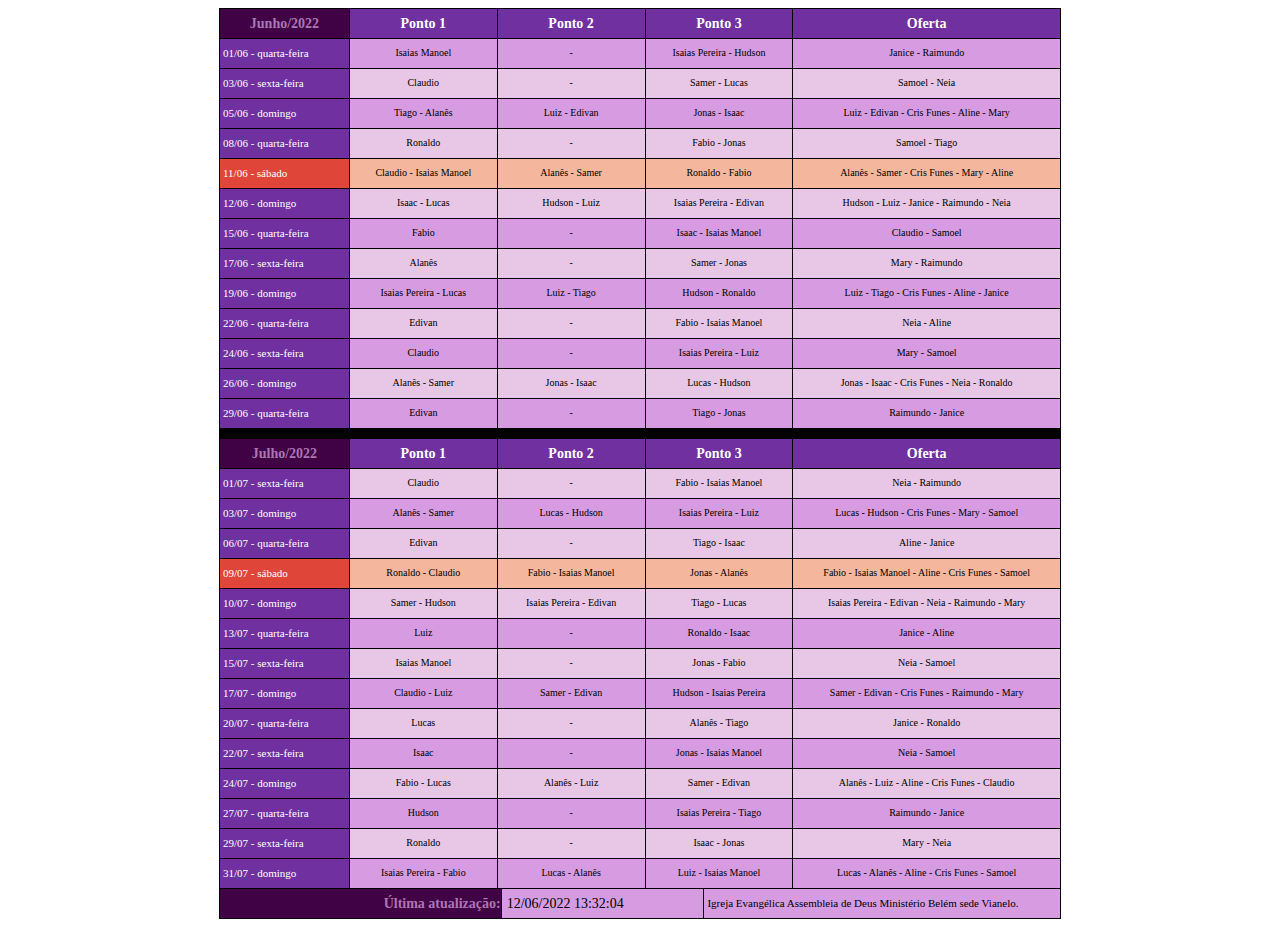
==== commit 26905f23: "AtualizaÃ§Ã£o escala maio/2022 teste" ====
--- a/EscalaFrame.htm
+++ b/EscalaFrame.htm
@@ -382,7 +382,7 @@
 <td colspan="3" style="background-color: #400145; border: 1px solid #000000; text-indent: 0px;  vertical-align: middle;text-align: right;">
 <span style="font-family: SansSerif; color: #AD75B3; font-size: 14px; line-height: 1.2578125; font-weight: bold;">Última atualização:</span></td>
 <td colspan="2" style="background-color: #D79BE1; border: 1px solid #000000; padding-left: 5px; text-indent: 0px;  vertical-align: middle;text-align: left;">
-<span style="font-family: SansSerif; color: #000000; font-size: 14px; line-height: 1.2578125;">12/06/2022 13:27:08</span></td>
+<span style="font-family: SansSerif; color: #000000; font-size: 14px; line-height: 1.2578125;">12/06/2022 13:32:04</span></td>
 <td colspan="2" style="background-color: #D79BE1; border: 1px solid #000000; padding-left: 3px; text-indent: 0px;  vertical-align: middle;text-align: left;">
 <span style="font-family: SansSerif; color: #000000; font-size: 11px; line-height: 1.2578125;">Igreja Evangélica Assembleia de Deus Ministério Belém sede Vianelo.</span></td>
 </tr>
